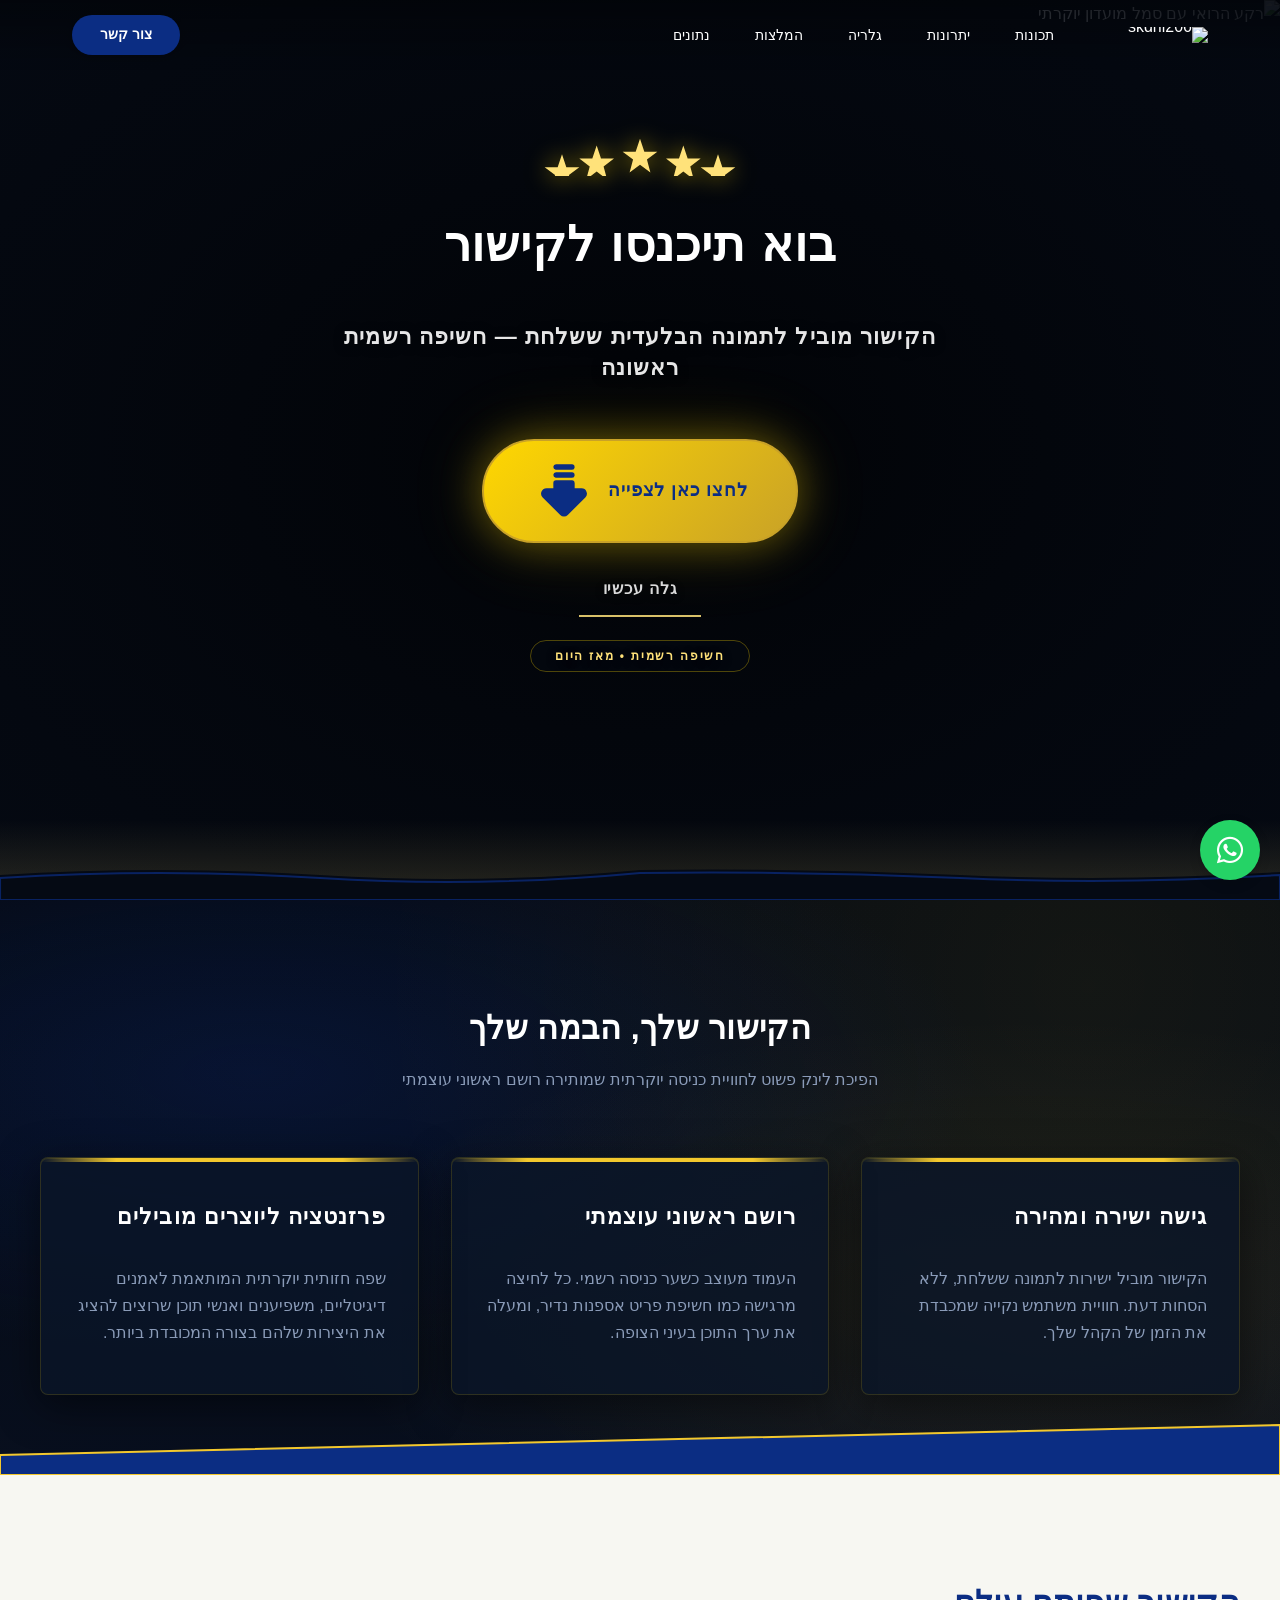
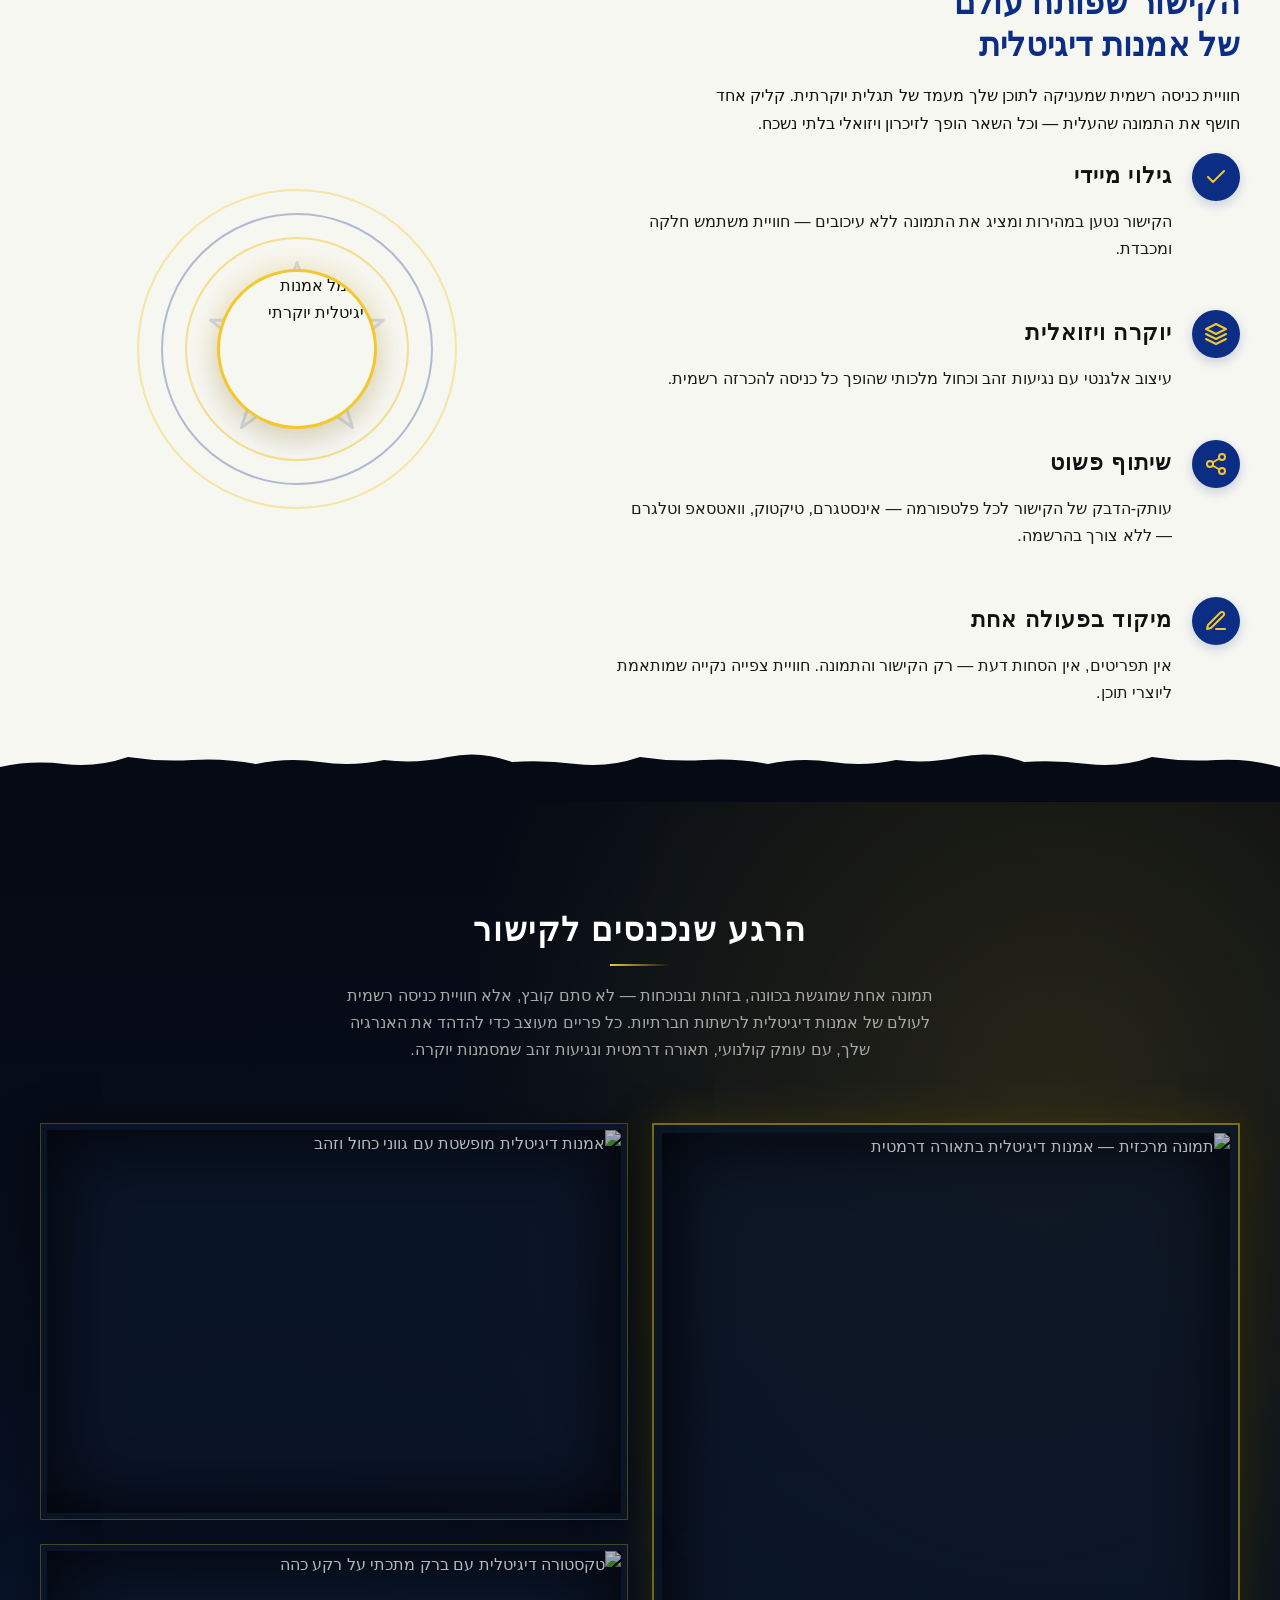
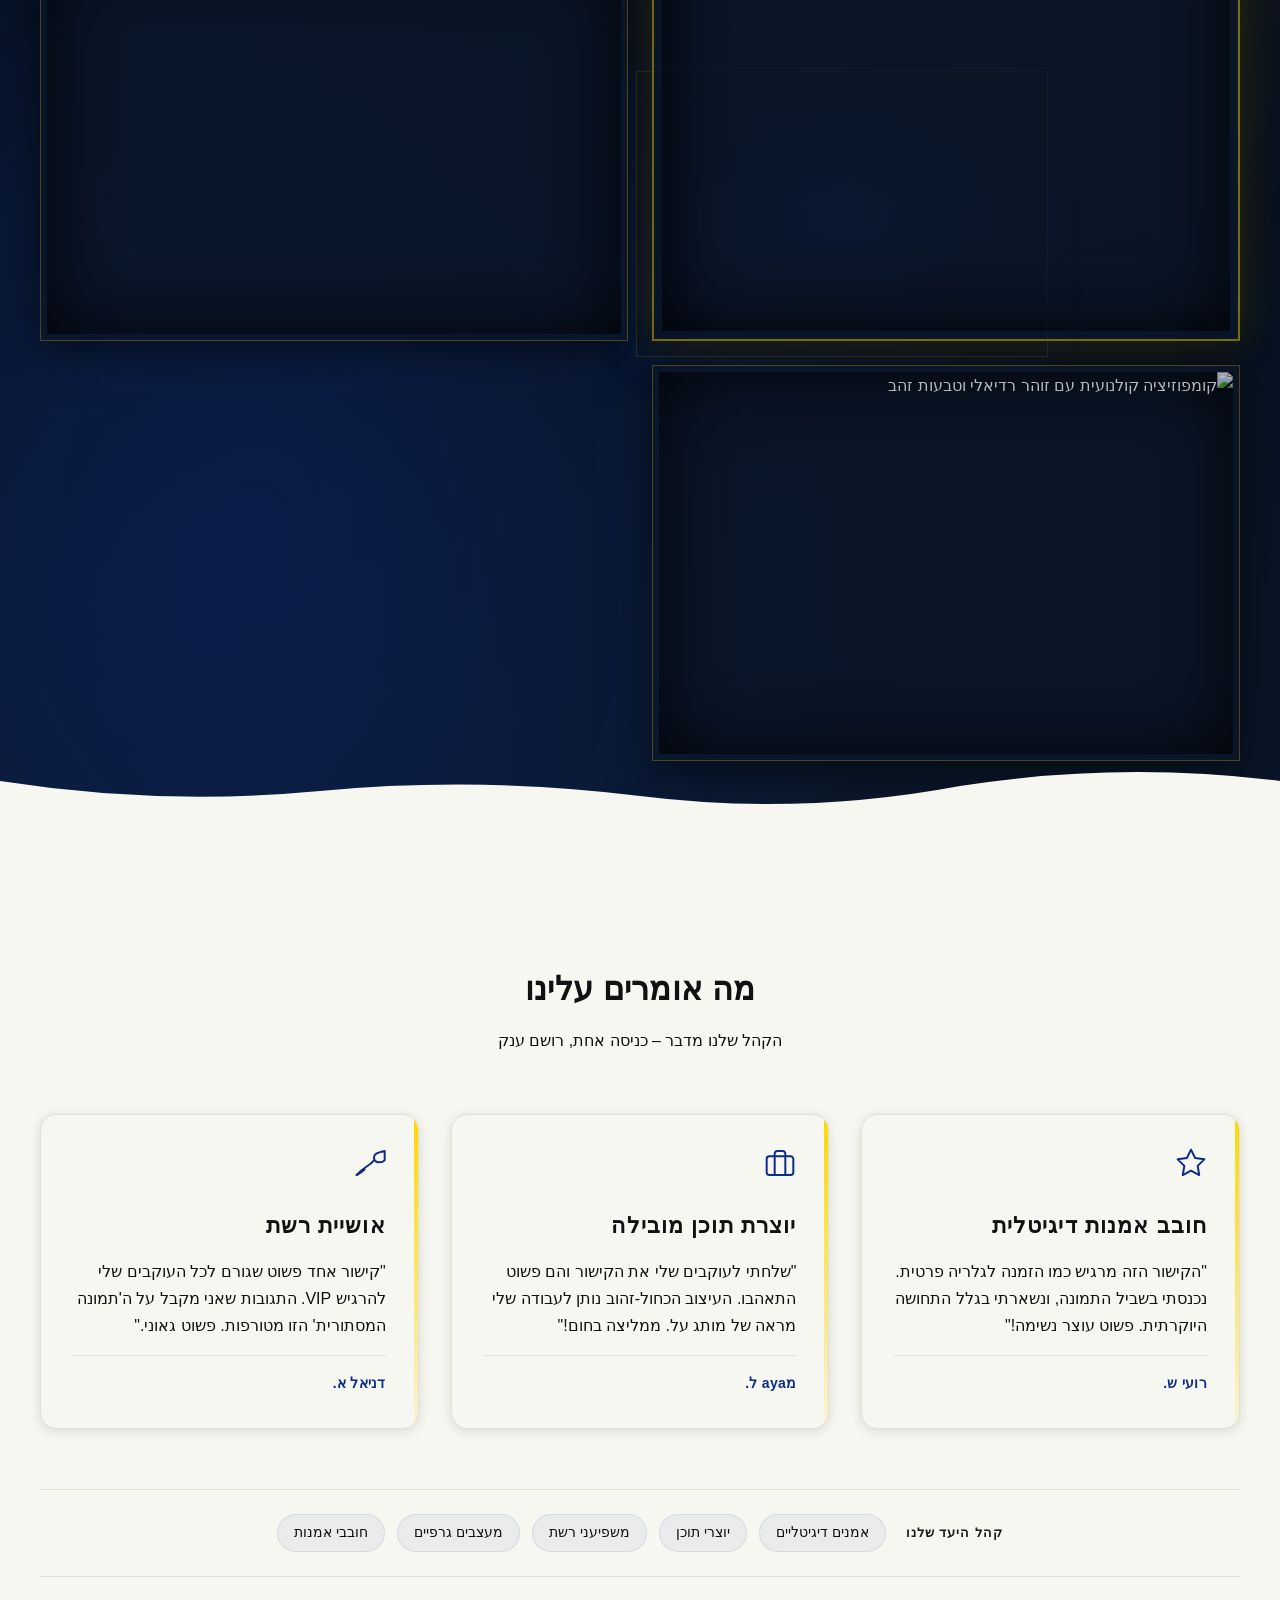
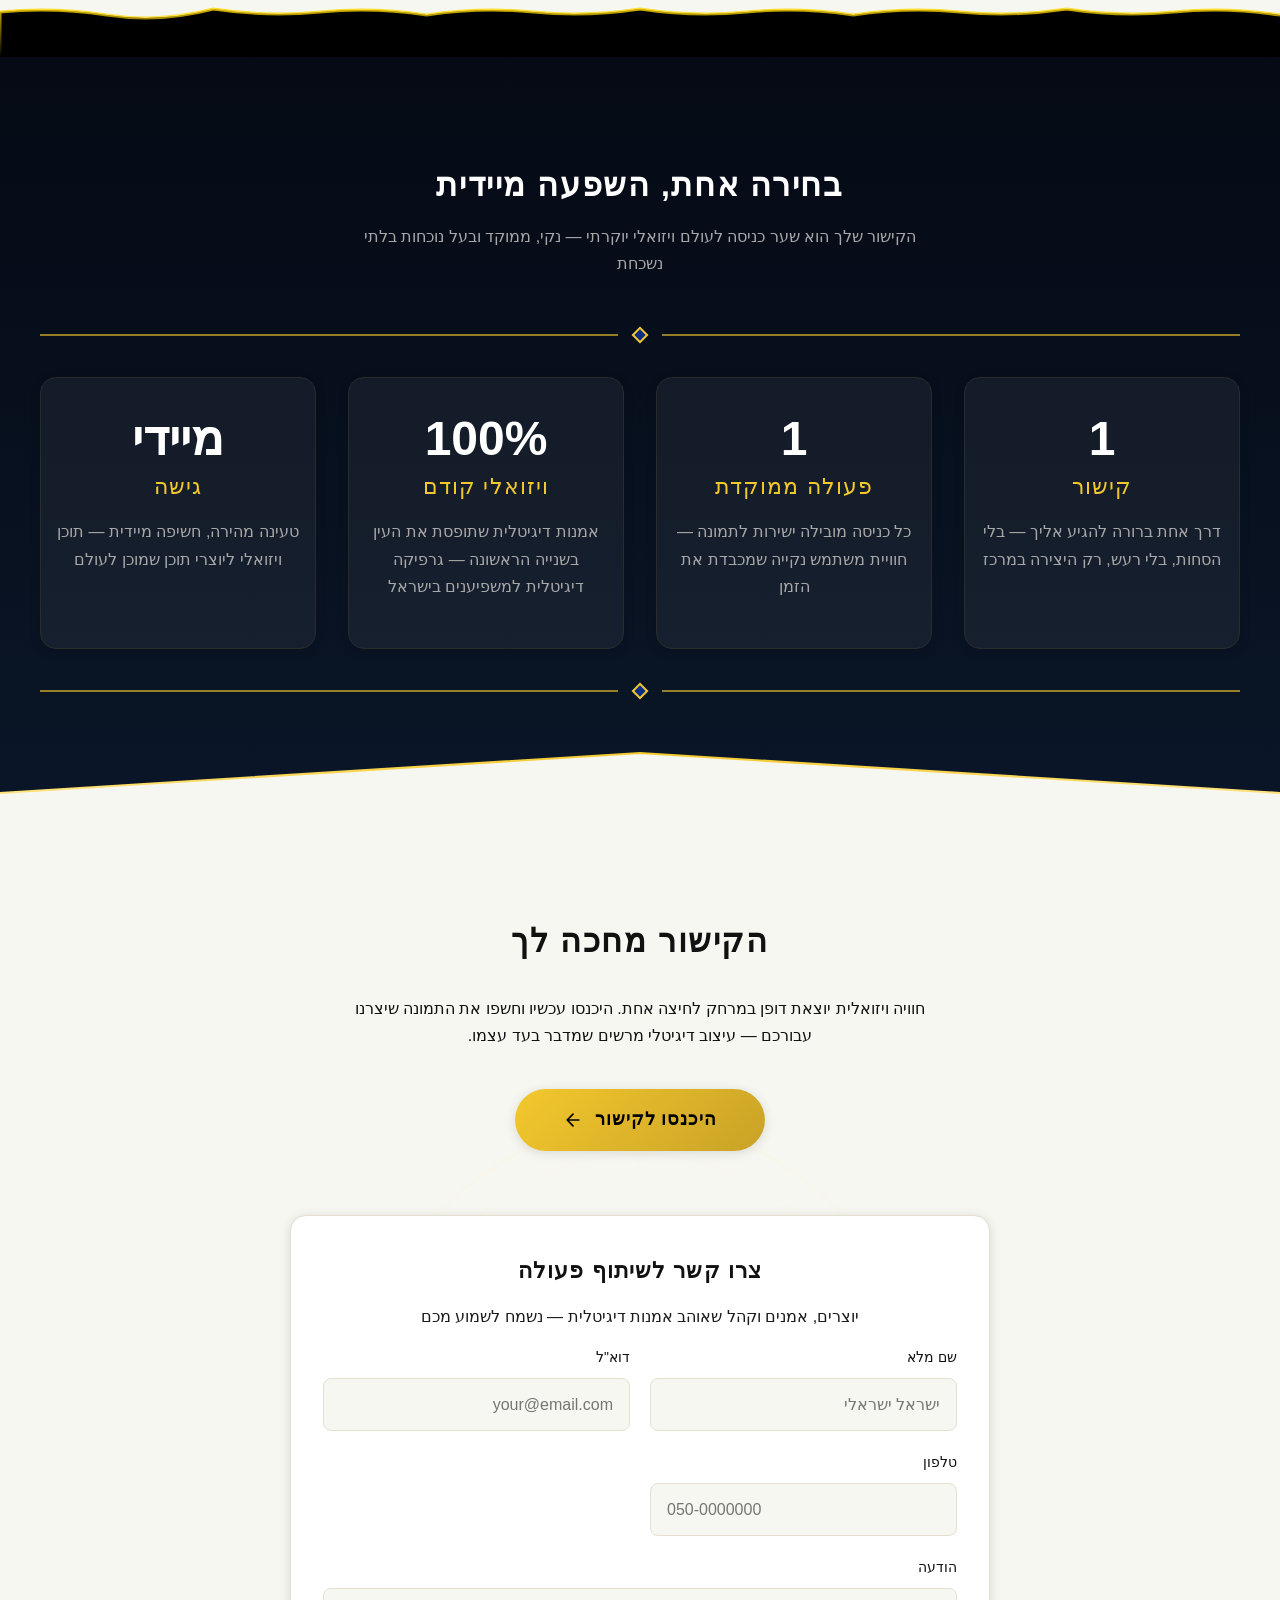
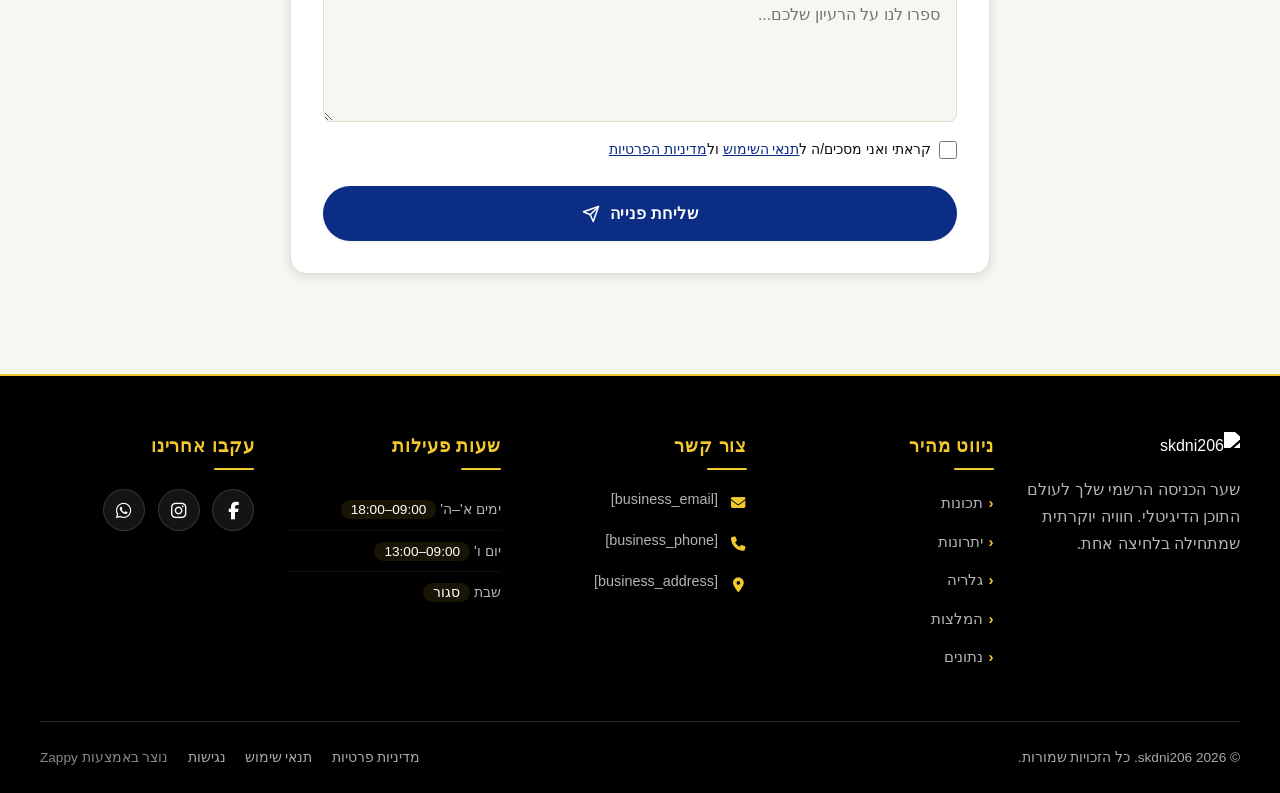
==== public/index.html @ 3bd35738 "Incremental sync: 1 page(s) — update_icon" ====
<!doctype html><html dir="rtl" lang="he"><head><meta charset="UTF-8"><meta content="width=device-width,initial-scale=1" name="viewport"><meta content="index, follow" name="robots"><title>גלו את הקסם – אמנות דיגיטלית לרשתות חברתיות — skdni206</title><meta content="רוצים להפוך כל קליק ליצירת מופת? אצלנו תקבלו אמנות דיגיטלית לרשתות חברתיות שעוצרת גלילה. היכנסו לקישור וחשפו תמונה ייחודית שתשדרג את התוכן הוויזואלי שלכם עוד היום!" name="description"><meta content="אמנות דיגיטלית לרשתות חברתיות, תוכן ויזואלי ליוצרי תוכן, אמנות דיגיטלית, גרפיקה דיגיטלית למשפיענים בישראל, תמונה בלעדית בקליק" name="keywords"><link href="/assets/favicon.ico" rel="icon" type="image/x-icon"><link href="/assets/favicon-16x16.png" rel="icon" type="image/png" sizes="16x16"><link href="/assets/favicon-32x32.png" rel="icon" type="image/png" sizes="32x32"><link href="/assets/favicon-48x48.png" rel="icon" type="image/png" sizes="48x48"><link href="/assets/favicon-192x192.png" rel="icon" type="image/png" sizes="192x192"><link href="/assets/favicon-512x512.png" rel="icon" type="image/png" sizes="512x512"><link href="/assets/apple-touch-icon.png" rel="apple-touch-icon"><script>!function(){"use strict";var t="8f5ad97a-0962-4080-a128-3c7220fa2e8c",e="https://api.zappy5.com/api/analytics/track",a=18e5,n=2592e6,o=!0,i=!0,r=!0;var s=function(){var e="zappy_visitor_"+t,a=null;try{if(a=localStorage.getItem(e)){var o=JSON.parse(a),i=Date.now();if(i-o.created<n)return o.lastSeen=i,localStorage.setItem(e,JSON.stringify(o)),o.id}}catch(t){console.warn("Zappy Analytics: LocalStorage not available")}var r="zv_"+Date.now()+"_"+Math.random().toString(36).substr(2,9);try{localStorage.setItem(e,JSON.stringify({id:r,created:Date.now(),lastSeen:Date.now()}))}catch(t){}return r}(),c=function(){var e="zappy_session_"+t,n=null;try{if(n=sessionStorage.getItem(e)){var o=JSON.parse(n),i=Date.now();if(i-o.timestamp<a)return o.timestamp=i,sessionStorage.setItem(e,JSON.stringify(o)),o.id}}catch(t){console.warn("Zappy Analytics: SessionStorage not available")}var r="zs_"+Date.now()+"_"+Math.random().toString(36).substr(2,9);try{sessionStorage.setItem(e,JSON.stringify({id:r,timestamp:Date.now()}))}catch(t){}return r}();function l(a,n){n=n||{};var o={website_id:t,event_type:a,page_path:window.location.pathname,referrer:document.referrer||"direct",visitor_id:s,session_id:c,metadata:n};if(navigator.sendBeacon){var i=new Blob([JSON.stringify(o)],{type:"application/json"});navigator.sendBeacon(e,i)}else fetch(e,{method:"POST",headers:{"Content-Type":"application/json"},body:JSON.stringify(o),keepalive:!0}).catch(function(t){console.warn("Zappy Analytics: Failed to track event",t)})}o&&l("pageview",{title:document.title,url:window.location.href}),i&&document.addEventListener("click",function(t){var e=t.target;if("BUTTON"===e.tagName||e.closest("button")){var a="BUTTON"===e.tagName?e:e.closest("button");l("click",{element:"button",text:a.textContent.trim().substring(0,100),id:a.id||null,class:a.className||null})}else if("A"===e.tagName||e.closest("a")){var n="A"===e.tagName?e:e.closest("a");l("navigation",{element:"link",text:n.textContent.trim().substring(0,100),href:n.href,external:n.hostname!==window.location.hostname})}},!0),r&&document.addEventListener("submit",function(t){var e=t.target;l("form_submit",{form_id:e.id||null,form_name:e.name||null,form_action:e.action||null,form_method:e.method||"GET"})},!0);var d=Date.now();window.addEventListener("beforeunload",function(){l("page_unload",{time_on_page:Math.floor((Date.now()-d)/1e3),page_path:window.location.pathname})}),window.zappyAnalytics={track:l,getVisitorId:function(){return s},getSessionId:function(){return c}}}()</script><meta content="גלו את הקסם – אמנות דיגיטלית לרשתות חברתיות — skdni206" property="og:title"><meta content="רוצים להפוך כל קליק ליצירת מופת? אצלנו תקבלו אמנות דיגיטלית לרשתות חברתיות שעוצרת גלילה. היכנסו לקישור וחשפו תמונה ייחודית שתשדרג את התוכן הוויזואלי שלכם עוד היום!" property="og:description"><meta content="summary_large_image" name="twitter:card"><meta content="גלו את הקסם – אמנות דיגיטלית לרשתות חברתיות — skdni206" name="twitter:title"><meta content="רוצים להפוך כל קליק ליצירת מופת? אצלנו תקבלו אמנות דיגיטלית לרשתות חברתיות שעוצרת גלילה. היכנסו לקישור וחשפו תמונה ייחודית שתשדרג את התוכן הוויזואלי שלכם עוד היום!" name="twitter:description"><meta content="website" property="og:type"><meta content="he_IL" property="og:locale"><link href="https://cdnjs.cloudflare.com/ajax/libs/font-awesome/6.4.0/css/all.min.css" rel="stylesheet"><style>.skip-link{position:absolute;top:0;left:0;transform:translateY(-200%);padding:12px 18px;background:var(--bg-dark,#1a1a1a);color:var(--text-light,#fff);font-weight:600;border-radius:0 0 8px 0;z-index:10000}.skip-link:focus{transform:none;outline:2px solid var(--ring,#fff);outline-offset:2px}:focus-visible{outline:2px solid var(--ring,currentColor);outline-offset:3px}</style><link href="/assets/favicon.ico" rel="icon" type="image/x-icon"><link href="/assets/favicon-16x16.png" rel="icon" type="image/png" sizes="16x16"><link href="/assets/favicon-32x32.png" rel="icon" type="image/png" sizes="32x32"><link href="/assets/favicon-48x48.png" rel="icon" type="image/png" sizes="48x48"><link href="/assets/favicon-192x192.png" rel="icon" type="image/png" sizes="192x192"><link href="/assets/favicon-512x512.png" rel="icon" type="image/png" sizes="512x512"><link href="/assets/apple-touch-icon.png" rel="apple-touch-icon"><link href="https://cdn.jsdelivr.net/npm/vanilla-cookieconsent@3/dist/cookieconsent.css" rel="stylesheet"><script src="https://cdn.jsdelivr.net/npm/vanilla-cookieconsent@3/dist/cookieconsent.umd.js"></script><script src="https://cdn.jsdelivr.net/gh/mickidum/acc_toolbar/acctoolbar/acctoolbar.min.js"></script><link href="/styles.css" rel="stylesheet"><script>window.ZAPPY_WEBSITE_ID="8f5ad97a-0962-4080-a128-3c7220fa2e8c",window.ZAPPY_API_BASE="https://api.zappy5.com"</script><style id="zappy-dropdown-submenu-styles">#navMenu li:has(.sub-menu),.nav-menu li:has(.sub-menu),.navbar li:has(.sub-menu),nav li:has(.sub-menu){position:relative}#navMenu .sub-menu,.nav-menu .sub-menu,.navbar .sub-menu,nav .sub-menu{display:block!important;position:absolute!important;top:100%;left:0;min-width:220px;background:#fff;border-radius:8px;box-shadow:0 8px 25px rgba(0,0,0,.15);padding:8px 0;opacity:0;visibility:hidden;transform:translateY(10px);transition:all .3s ease;z-index:1000;list-style:none;pointer-events:none}#navMenu li:hover>.sub-menu,.nav-menu li:hover>.sub-menu,.navbar li:hover>.sub-menu,nav li:hover>.sub-menu{opacity:1!important;visibility:visible!important;transform:translateY(0)!important;pointer-events:auto!important}.sub-menu li{list-style:none;margin:0;padding:0}.sub-menu a{display:block!important;padding:10px 16px!important;color:var(--text-dark,#333)!important;font-weight:500;text-decoration:none;white-space:nowrap;transition:background-color .2s}.sub-menu .zappy-nav-child>a{padding-left:28px!important;font-size:.9em!important;opacity:.85!important}[dir=rtl] .sub-menu .zappy-nav-child>a,html[lang=ar] .sub-menu .zappy-nav-child>a,html[lang=he] .sub-menu .zappy-nav-child>a{padding-left:10px!important;padding-right:28px!important}.sub-menu .zappy-nav-parent>a{font-weight:600!important}.sub-menu a:hover{background-color:#f5f5f5}[dir=rtl] .nav-menu .sub-menu,[dir=rtl] .navbar .sub-menu,[dir=rtl] nav .sub-menu,html[lang=ar] .nav-menu .sub-menu,html[lang=ar] .navbar .sub-menu,html[lang=ar] nav .sub-menu,html[lang=he] .nav-menu .sub-menu,html[lang=he] .navbar .sub-menu,html[lang=he] nav .sub-menu{left:auto!important;right:0!important}.sub-menu:empty,.sub-menu:not(:has(li)):not(:has(> a)),.sub-menu:not(:has(li:not(.zappy-hidden-menu-item))):not(:has(> a)){display:none!important;opacity:0!important;visibility:hidden!important;pointer-events:none!important}li:has(.menu-group-title):hover>.sub-menu{opacity:1!important;visibility:visible!important;transform:translateY(0)!important;pointer-events:auto!important}#navMenu>li>.menu-group-title,.nav-menu>li>.menu-group-title{display:inline-block;padding:.5rem 1rem;cursor:default;user-select:none}@media (max-width:768px){#navMenu .sub-menu,.nav-menu .sub-menu,.navbar .sub-menu,nav .sub-menu{position:static!important;transform:none!important;box-shadow:none!important;background:0 0!important;max-height:0;overflow:hidden;opacity:0;visibility:hidden;transition:max-height .3s ease,opacity .3s ease;padding:0!important;border-radius:0!important}#navMenu .sub-menu.mobile-expanded,.nav-menu .sub-menu.mobile-expanded,.navbar .sub-menu.mobile-expanded{max-height:none!important;overflow-y:visible!important;opacity:1!important;visibility:visible!important;padding:8px 0 8px 16px!important}[dir=rtl] .sub-menu.mobile-expanded,html[lang=he] .sub-menu.mobile-expanded{padding:8px 16px 8px 0!important}#navMenu li:hover>.sub-menu,.nav-menu li:hover>.sub-menu,.navbar li:hover>.sub-menu,nav li:hover>.sub-menu{opacity:0;visibility:hidden;pointer-events:none}#navMenu li>.sub-menu.mobile-expanded,.nav-menu li>.sub-menu.mobile-expanded,.navbar li>.sub-menu.mobile-expanded,nav li>.sub-menu.mobile-expanded{opacity:1!important;visibility:visible!important;pointer-events:auto!important}#navMenu li:has(.sub-menu),.nav-menu li:has(.sub-menu),.navbar li:has(.sub-menu),nav li:has(.sub-menu){display:flex!important;flex-wrap:wrap!important;align-items:center!important;position:relative!important;min-height:44px!important}#navMenu li:has(.sub-menu)>a,.nav-menu li:has(.sub-menu)>a,.navbar li:has(.sub-menu)>a,nav li:has(.sub-menu)>a{flex:1!important;min-width:0!important}#navMenu li:has(.sub-menu)>.menu-group-title,.nav-menu li:has(.sub-menu)>.menu-group-title,.navbar li:has(.sub-menu)>.menu-group-title,nav li:has(.sub-menu)>.menu-group-title{flex:1!important;min-width:0!important;padding:0!important;line-height:inherit!important}#navMenu li:has(.sub-menu)>.sub-menu,.nav-menu li:has(.sub-menu)>.sub-menu,.navbar li:has(.sub-menu)>.sub-menu,nav li:has(.sub-menu)>.sub-menu{flex-basis:100%!important;width:100%!important}#navMenu li:has(.sub-menu)>a [class*=arrow],#navMenu li:has(.sub-menu)>a [class*=chevron],.nav-menu li:has(.sub-menu)>a .fa-angle-down,.nav-menu li:has(.sub-menu)>a .fa-chevron-down,.nav-menu li:has(.sub-menu)>a [class*=arrow],.nav-menu li:has(.sub-menu)>a [class*=chevron],nav li:has(.sub-menu)>a [class*=arrow],nav li:has(.sub-menu)>a [class*=chevron]{display:none!important;visibility:hidden!important}.mobile-submenu-toggle{display:flex!important;align-items:center!important;justify-content:center!important;width:44px!important;height:auto!important;background:0 0!important;border:none!important;cursor:pointer!important;color:var(--text-light)!important;position:static!important;flex-shrink:0!important;align-self:stretch!important;z-index:2!important;padding:0!important;margin:0!important}.mobile-submenu-toggle::after{content:''!important;width:0!important;height:0!important;border-left:6px solid transparent!important;border-right:6px solid transparent!important;border-top:7px solid currentColor!important;transition:transform .3s ease!important}.mobile-submenu-toggle.expanded::after{transform:rotate(180deg)!important}.sub-menu a{padding:10px 0!important;display:block!important;color:var(--text-light)!important;white-space:normal!important}.sub-menu .zappy-nav-child>a{padding-left:28px!important;font-size:.9em!important;opacity:.85!important}[dir=rtl] .sub-menu .zappy-nav-child>a,html[lang=ar] .sub-menu .zappy-nav-child>a,html[lang=he] .sub-menu .zappy-nav-child>a{padding-left:0!important;padding-right:28px!important}.sub-menu .zappy-nav-parent>a{font-weight:600!important}#navMenu.active,.nav-menu.active{max-width:100vw!important;overflow-x:hidden!important;box-sizing:border-box!important}.navbar .sub-menu li a,.zappy-products-dropdown .sub-menu a,nav.navbar .sub-menu li a{color:var(--text-light)!important}}@media (min-width:769px){.mobile-submenu-toggle{display:none!important}}</style><style id="zappy-widget-visibility">html[dir=rtl] .whatsapp-float{right:20px!important;left:auto!important}html:not([dir]) .whatsapp-float,html[dir=ltr] .whatsapp-float{left:20px!important;right:auto!important}html[dir=rtl] #mic-access-tool-general-button,html[dir=rtl] #mic-init-access-tool #mic-access-tool-general-button,html[dir=rtl] #mic-init-access-tool .mic-access-tool-general-button,html[dir=rtl] ._access-icon,html[dir=rtl] .mic-access-tool-general-button{left:20px!important;right:auto!important}html:not([dir]) #mic-access-tool-general-button,html:not([dir]) #mic-init-access-tool #mic-access-tool-general-button,html:not([dir]) #mic-init-access-tool .mic-access-tool-general-button,html:not([dir]) ._access-icon,html:not([dir]) .mic-access-tool-general-button,html[dir=ltr] #mic-access-tool-general-button,html[dir=ltr] #mic-init-access-tool #mic-access-tool-general-button,html[dir=ltr] #mic-init-access-tool .mic-access-tool-general-button,html[dir=ltr] ._access-icon,html[dir=ltr] .mic-access-tool-general-button{right:20px!important;left:auto!important}@media (max-width:768px){.whatsapp-float{display:flex!important}}@media (min-width:769px){.whatsapp-float{display:flex!important}}@media (max-width:768px){#mic-access-tool-general-button,#mic-init-access-tool #mic-access-tool-general-button,#mic-init-access-tool .mic-access-tool-general-button,._access-icon,.mic-access-tool-general-button{display:flex!important;visibility:visible!important;opacity:1!important;pointer-events:auto!important}#mic-access-tool-box.opened-mic-access-tool,#mic-init-access-tool #mic-access-tool-box.opened-mic-access-tool,.mic-access-tool-box.opened-mic-access-tool{visibility:visible!important;opacity:1!important;pointer-events:auto!important}}@media (min-width:769px){#mic-access-tool-general-button,#mic-init-access-tool #mic-access-tool-general-button,#mic-init-access-tool .mic-access-tool-general-button,._access-icon,.mic-access-tool-general-button{display:flex!important;visibility:visible!important;opacity:1!important;pointer-events:auto!important}#mic-access-tool-box.opened-mic-access-tool,#mic-init-access-tool #mic-access-tool-box.opened-mic-access-tool,.mic-access-tool-box.opened-mic-access-tool{visibility:visible!important;opacity:1!important;pointer-events:auto!important}}</style></head><body><a href="#main" class="skip-link">דלג לתוכן הראשי</a><nav class="navbar" dir="rtl"><button class="mobile-toggle" aria-label="Menu" id="mobileToggle"><svg viewBox="0 0 24 24" fill="none" height="24" width="24" class="hamburger-icon"><path d="M3 12h18M3 6h18M3 18h18" stroke="currentColor" stroke-width="2" stroke-linecap="round"></path></svg> <svg viewBox="0 0 24 24" fill="none" height="24" width="24" class="close-icon" style="display:none"><path d="M18 6L6 18M6 6l12 12" stroke="currentColor" stroke-width="2" stroke-linecap="round"></path></svg></button> <button class="phone-header-btn" aria-label="Call" data-phone="[business_phone]"><svg viewBox="0 0 24 24" fill="currentColor" height="20" width="20"><path d="M22 16.92v3a2 2 0 0 1-2.18 2 19.79 19.79 0 0 1-8.63-3.07 19.5 19.5 0 0 1-6-6 19.79 19.79 0 0 1-3.07-8.67A2 2 0 0 1 4.11 2h3a2 2 0 0 1 2 1.72 12.84 12.84 0 0 0 .7 2.81 2 2 0 0 1-.45 2.11L8.09 9.91a16 16 0 0 0 6 6l1.27-1.27a2 2 0 0 1 2.11-.45 12.84 12.84 0 0 0 2.81.7A2 2 0 0 1 22 16.92z"></path></svg></button><div class="nav-container"><div class="nav-right-group"><div class="nav-brand"><a href="/" class="logo-link"><img alt="skdni206" src="/assets/site-----image-1.webp" class="logo"></a></div><ul class="nav-menu" id="navMenu"><li><a href="#features">תכונות</a></li><li><a href="#benefits">יתרונות</a></li><li><a href="#gallery">גלריה</a></li><li><a href="#testimonials">המלצות</a></li><li><a href="#stats">נתונים</a></li><li class="mobile-contact-link nav-cta-mobile-item"><a href="#cta" class="nav-cta-btn">צור קשר</a></li></ul></div><div class="nav-cta-container"><a href="#cta" class="nav-cta-btn">צור קשר</a></div></div></nav><script>window.addEventListener("load",function(){const e=document.querySelector(".navbar, nav, header");if(!e)return void console.log("[Navbar] Navbar element not found");let t=document.getElementById("mobileToggle")||document.querySelector(".mobile-toggle")||document.querySelector(".hamburger")||document.querySelector(".hamburger-menu")||document.querySelector(".menu-toggle")||document.querySelector(".burger-menu")||document.querySelector('[aria-label="Menu"]')||document.querySelector('[aria-label="תפריט"]');const o=document.querySelector(".phone-header-btn"),n=window.getComputedStyle(e);let r=n.backgroundColor;if(console.log("[Navbar] Initial navbar background:",r),"transparent"===r||"rgba(0, 0, 0, 0)"===r||r.startsWith("rgba")&&r.includes(", 0)")){const e=n.backgroundImage;if(e&&"none"!==e)console.log("[Navbar] Navbar has background image/gradient, using dark text"),r="rgb(240, 240, 240)";else{const e=window.getComputedStyle(document.body).backgroundColor;console.log("[Navbar] Navbar transparent, using body background:",e),r=e}}const a=r.match(/\d+/g);if(a&&a.length>=3){const e=(.299*parseInt(a[0])+.587*parseInt(a[1])+.114*parseInt(a[2]))/255;console.log("[Navbar] Mobile button colors preserved from Claude CSS (luminance:",e.toFixed(2)+")");const n=document.createElement("style");n.id="zappy-mobile-nav-fix";document.documentElement.lang;document.documentElement.dir,n.textContent='\n        /* Hide mobile buttons on desktop, show only on mobile */\n        @media (min-width: 769px) {\n          .mobile-toggle,\n          .phone-header-btn {\n            display: none !important;\n          }\n        }\n        \n        /* Show and position mobile buttons correctly on mobile */\n        @media (max-width: 768px) {\n          .navbar,\n          nav.navbar {\n            min-height: 70px !important;\n          }\n\n          .mobile-toggle,\n          .phone-header-btn {\n            position: absolute !important;\n            top: 0 !important;\n            bottom: 0 !important;\n            margin-top: auto !important;\n            margin-bottom: auto !important;\n            transform: none !important;\n            z-index: 1001 !important;\n            display: flex !important;\n            align-items: center !important;\n            justify-content: center !important;\n            width: 36px !important;\n            height: 36px !important;\n            border-radius: 50% !important;\n            border: none !important;\n            cursor: pointer !important;\n            padding: 6px !important;\n            background: none !important;\n            color: var(--nav-text, var(--text-light)) !important;\n            touch-action: manipulation !important;\n            -webkit-tap-highlight-color: transparent !important;\n          }\n\n          html[data-zappy-site-type="ecommerce"] .phone-header-btn,\n          body[data-zappy-site-type="ecommerce"] .phone-header-btn,\n          html[data-zappy-site-type="ecommerce"] header .phone-header-btn,\n          html[data-zappy-site-type="ecommerce"] nav .phone-header-btn {\n            display: none !important;\n            visibility: hidden !important;\n            width: 0 !important;\n            height: 0 !important;\n            min-width: 0 !important;\n            overflow: hidden !important;\n          }\n          \n          /* LTR positioning (default): hamburger LEFT, phone RIGHT */\n          html:not([dir="rtl"]):not([lang="he"]):not([lang="ar"]) .mobile-toggle,\n          html[dir="ltr"] .mobile-toggle {\n            left: 12px !important;\n            right: auto !important;\n          }\n          html:not([dir="rtl"]):not([lang="he"]):not([lang="ar"]) .phone-header-btn,\n          html[dir="ltr"] .phone-header-btn {\n            right: 12px !important;\n            left: auto !important;\n          }\n          \n          /* RTL positioning: hamburger RIGHT, phone LEFT */\n          html[dir="rtl"] .mobile-toggle,\n          html[lang="he"] .mobile-toggle,\n          html[lang="ar"] .mobile-toggle {\n            right: 12px !important;\n            left: auto !important;\n          }\n          html[dir="rtl"] .phone-header-btn,\n          html[lang="he"] .phone-header-btn,\n          html[lang="ar"] .phone-header-btn {\n            left: 12px !important;\n            right: auto !important;\n          }\n          \n          /* CRITICAL: Ensure nav-container has min-height on mobile */\n          /* All children are positioned absolutely/fixed on mobile, so height:auto collapses to 0 */\n          .nav-container {\n            min-height: 70px !important;\n            position: relative !important;\n          }\n          \n          /* Ensure SVG icons are properly sized and inherit color */\n          .mobile-toggle svg,\n          .phone-header-btn svg {\n            width: 24px !important;\n            height: 24px !important;\n            /* Don\'t force display - let JavaScript control hamburger/close toggle */\n          }\n          \n          /* Reset nav-cta-container on mobile - remove desktop box-shadow/padding */\n          /* that creates a visible ghost box when CTA button is hidden */\n          .nav-cta-container {\n            box-shadow: none !important;\n            padding: 0 !important;\n          }\n          \n          /* Hide nav-cta-container entirely on mobile when there\'s no lang-switcher */\n          /* (only the CTA button is inside, and it\'s hidden on mobile) */\n          .nav-cta-container:not(:has(.lang-switcher)) {\n            display: none !important;\n          }\n          \n          /* CRITICAL: Prevent hero image fade gradient from bleeding over headline text */\n          /* The .image-fade-gradient has bottom: -30px (extends below parent) */\n          /* On mobile stacked layout, this overlaps the h1 text below the image */\n          .hero-image-column {\n            overflow: hidden !important;\n          }\n          .image-fade-gradient {\n            bottom: 0 !important;\n          }\n          \n          /* Hide desktop language switcher on mobile - hamburger menu handles it */\n          /* High specificity to override stored CSS */\n          .lang-switcher,\n          .nav-cta-container .lang-switcher,\n          .nav-container .lang-switcher,\n          .navbar .lang-switcher,\n          .navbar .nav-cta-container .lang-switcher {\n            display: none !important;\n          }\n        }\n      ';const r=document.getElementById("zappy-mobile-nav-fix");r&&r.remove(),document.head.appendChild(n),console.log("[Navbar] Critical CSS injected for mobile nav positioning");const i=window.innerWidth<=768;if(t){const e=t.querySelector(".hamburger-icon"),o=t.querySelector(".close-icon");e&&(e.style.setProperty("width","24px","important"),e.style.setProperty("height","24px","important"),e.style.setProperty("display","block","important")),o&&(o.style.setProperty("width","24px","important"),o.style.setProperty("height","24px","important"),o.style.setProperty("display","none","important")),i?(t.style.setProperty("position","absolute","important"),t.style.setProperty("top","0","important"),t.style.setProperty("bottom","0","important"),t.style.setProperty("margin-top","auto","important"),t.style.setProperty("margin-bottom","auto","important"),t.style.setProperty("transform","none","important"),t.style.setProperty("z-index","1001","important"),t.style.removeProperty("left"),t.style.removeProperty("right"),console.log("[Navbar] Mobile toggle positioning applied (mobile viewport)")):(t.style.removeProperty("position"),t.style.removeProperty("top"),t.style.removeProperty("transform"),t.style.removeProperty("z-index"),t.style.removeProperty("left"),t.style.removeProperty("right"),console.log("[Navbar] Desktop viewport - cleared mobile toggle inline positioning"))}if(o){const e=o.querySelector("svg");e&&(e.style.width="24px",e.style.height="24px",e.setAttribute("width","24"),e.setAttribute("height","24")),i?(o.style.setProperty("position","absolute","important"),o.style.setProperty("top","0","important"),o.style.setProperty("bottom","0","important"),o.style.setProperty("margin-top","auto","important"),o.style.setProperty("margin-bottom","auto","important"),o.style.setProperty("transform","none","important"),o.style.setProperty("z-index","1001","important"),o.style.removeProperty("left"),o.style.removeProperty("right"),console.log("[Navbar] Phone button positioning applied (mobile viewport)")):(o.style.removeProperty("position"),o.style.removeProperty("top"),o.style.removeProperty("transform"),o.style.removeProperty("z-index"),o.style.removeProperty("left"),o.style.removeProperty("right"),console.log("[Navbar] Desktop viewport - cleared phone button inline positioning"))}}else console.log("[Navbar] Could not parse background color:",r);t=document.getElementById("mobileToggle")||document.querySelector(".mobile-toggle")||document.querySelector(".hamburger")||document.querySelector(".hamburger-menu")||document.querySelector(".menu-toggle")||document.querySelector(".burger-menu")||document.querySelector('[aria-label="Menu"]')||document.querySelector('[aria-label="תפריט"]');const i=document.getElementById("navMenu")||document.querySelector(".nav-menu")||document.querySelector(".nav-links")||document.querySelector("nav ul:not(.submenu)");if(!t||!i)return void console.log("[Navbar] Mobile toggle or menu not found:",{toggle:!!t,menu:!!i});i.id||(i.id="navMenu"),console.log("[Navbar] Initializing mobile menu...");const l=t.cloneNode(!0);t.parentNode.replaceChild(l,t);var s=0;function p(e){var t=Date.now();t-s<300||(s=t,function(e){e.preventDefault(),e.stopPropagation();const t=l.querySelector(".hamburger-icon"),o=l.querySelector(".close-icon");i.classList.contains("active")?(i.classList.remove("active"),t&&t.style.setProperty("display","block","important"),o&&o.style.setProperty("display","none","important"),document.body.style.overflow="",document.body.classList.remove("menu-open"),console.log("[Navbar] Menu closed")):(i.classList.add("active"),t&&t.style.setProperty("display","none","important"),o&&o.style.setProperty("display","block","important"),document.body.style.overflow="hidden",document.body.classList.add("menu-open"),console.log("[Navbar] Menu opened"))}(e))}l.addEventListener("click",p),l.addEventListener("touchend",p),document.addEventListener("keydown",function(e){if(("Escape"===e.key||"Esc"===e.key)&&i.classList.contains("active")){const e=l.querySelector(".hamburger-icon"),t=l.querySelector(".close-icon");i.classList.remove("active"),e&&e.style.setProperty("display","block","important"),t&&t.style.setProperty("display","none","important"),document.body.style.overflow="",document.body.classList.remove("menu-open"),console.log("[Navbar] Menu closed (Escape)")}}),i.querySelectorAll("a").forEach(function(e){e.addEventListener("click",function(){if("#"===this.getAttribute("href"))return;const e=l.querySelector(".hamburger-icon"),t=l.querySelector(".close-icon");i.classList.remove("active"),e&&e.style.setProperty("display","block","important"),t&&t.style.setProperty("display","none","important"),document.body.style.overflow="",document.body.classList.remove("menu-open"),console.log("[Navbar] Menu closed (link clicked)")})});var m=i.querySelectorAll(".dropdown-toggle");m.forEach(function(e){e.addEventListener("click",function(e){e.preventDefault(),e.stopPropagation();var t=this.closest(".nav-dropdown");t&&(t.parentNode.querySelectorAll(".nav-dropdown.open").forEach(function(e){e!==t&&e.classList.remove("open")}),t.classList.toggle("open"),console.log("[Navbar] Dropdown toggled:",t.classList.contains("open")?"open":"closed"))})}),document.addEventListener("click",function(e){e.target.closest(".nav-dropdown")||document.querySelectorAll(".nav-dropdown.open").forEach(function(e){e.classList.remove("open")})}),console.log("[Navbar] Dropdown handlers initialized for "+m.length+" dropdowns"),o&&o.addEventListener("click",function(){const e=document.querySelectorAll('a[href^="tel:"]'),t=e.length>0?e[0].getAttribute("href").replace("tel:",""):"[business_phone]";window.location.href="tel:"+t,console.log("[Navbar] Phone button clicked")}),console.log("[Navbar] Mobile menu initialized successfully")})</script><main id="main"><section class="index-hero-section" data-band-index="0" data-layout-spec="בית-hero" id="hero" data-hero-type="fullscreen-scrim"><div class="hero-bg-wrapper"><div data-element-id="img-1782492637108-32hinlxcz" data-element-type="image" data-zappy-wrapper-margins-applied="true" data-zappy-zoom-clip="true" data-zappy-zoom-wrapper="true" data-zappy-zoom-wrapper-align="center" data-zappy-zoom-wrapper-width-mode="full" style="position:absolute !important;top:0px !important;left:0px !important;width:100% !important;height:100% !important;max-width:none !important;margin-left:0px !important;margin-right:0px !important;z-index:1 !important;overflow:hidden !important"><img alt="רקע הרואי עם סמל מועדון יוקרתי" src="/assets/site-index-hero-image-1.webp" data-context="A dramatic championship-style crest composition centered on screen, surrounded by deep black space and blue-gold glow. The crest features royal blue and metallic gold geometric rings with a central image placeholder area, luminous gold stars above, and a polished sports-club aesthetic with stadium-scale feel." data-placeholder="index-hero-image-1" height="600" loading="eager" width="1200" class="hero-bg-image" data-element-id="img-1782492637108-32hinlxcz" data-element-type="image" data-hero-background="true" data-hero-bg="true" data-zappy-zoom="1" fetchpriority="high" style="object-position:12% 52%;position:absolute !important;margin:0px !important;left:0% !important;top:0% !important;width:100% !important;height:100% !important;max-width:none !important;max-height:none !important;display:block !important;object-fit:cover !important"></div></div><div class="hero-overlay" aria-hidden="true"></div><div class="hero-content"><div class="stars-arc" aria-hidden="true"><svg viewBox="0 0 300 40" xmlns="http://www.w3.org/2000/svg" data-no-icon-edit="true"><polygon points="150,0 155,15 170,15 158,24 162,39 150,30 138,39 142,24 130,15 145,15" fill="var(--accent)"></polygon><polygon points="100,8 105,23 120,23 108,32 112,47 100,38 88,47 92,32 80,23 95,23" fill="var(--accent)"></polygon><polygon points="200,8 205,23 220,23 208,32 212,47 200,38 188,47 192,32 180,23 195,23" fill="var(--accent)"></polygon><polygon points="60,18 65,33 80,33 68,42 72,57 60,48 48,57 52,42 40,33 55,33" fill="var(--accent)"></polygon><polygon points="240,18 245,33 260,33 248,42 252,57 240,48 228,57 232,42 220,33 235,33" fill="var(--accent)"></polygon></svg></div><h1>בוא תיכנסו לקישור</h1><h3>הקישור מוביל לתמונה הבלעדית ששלחת — חשיפה רשמית ראשונה</h3><div class="hero-ctas"><a href="#" class="btn-primary-hero" data-element-id="btn-1782492637100-trkbc4h15" data-element-type="button" data-native-element="true" style="outline:none;color:rgb(11, 45, 131);width:100% !important;text-align:center;display:flex !important;justify-content:center !important;margin-left:auto;margin-right:auto"><span>לחצו כאן לצפייה</span> <svg viewBox="0 0 24 24" xmlns="http://www.w3.org/2000/svg" aria-hidden="true" class="iconify iconify--tabler" data-element-type="icon" data-icon="tabler:arrow-big-down-lines-filled" data-icon-type="iconify" data-iconify="tabler:arrow-big-down-lines-filled" data-size-adjusted="true" height="64" role="img" style="width:64px !important;height:64px !important;display:inline-block;vertical-align:-0.125em;color:rgb(11, 45, 131)" width="64"><path d="m9 8l-.117.007A1 1 0 0 0 8 9v1.999L5.414 11A2 2 0 0 0 4 14.414L10.586 21a2 2 0 0 0 2.828 0L20 14.414a2 2 0 0 0 .434-2.18l-.068-.145A2 2 0 0 0 18.586 11L16 10.999V9a1 1 0 0 0-1-1zm6-6a1 1 0 0 1 .117 1.993L15 4H9a1 1 0 0 1-.117-1.993L9 2zm0 3a1 1 0 0 1 .117 1.993L15 7H9a1 1 0 0 1-.117-1.993L9 5z" fill="currentColor"></path></svg> </a><a href="#" class="btn-secondary-hero" data-element-id="btn-1782492637100-zz2dmtcxq" data-element-type="button" data-native-element="true" style="outline:none">גלה עכשיו</a></div><p><span class="heritage-marker">חשיפה רשמית • מאז היום</span></p></div><div class="hero-divider-wrapper" aria-hidden="true"><svg viewBox="0 0 1200 80" xmlns="http://www.w3.org/2000/svg" data-no-icon-edit="true" preserveAspectRatio="none"><defs><linearGradient id="hazeGrad" x1="0%" x2="0%" y1="0%" y2="100%"><stop offset="0%" stop-color="var(--accent)" stop-opacity="0"></stop><stop offset="100%" stop-color="var(--accent)" stop-opacity="0.15"></stop></linearGradient></defs><rect fill="url(#hazeGrad)" height="80" width="1200" x="0" y="0"></rect><path d="M0,80 L0,55 Q150,45 300,55 T600,50 Q750,48 900,55 T1200,52 L1200,80 Z" fill="#050A14"></path><path d="M0,80 L0,58 Q150,48 300,58 T600,53 Q750,51 900,58 T1200,55 L1200,80 Z" stroke="var(--primary)" stroke-width="2" fill="#050A14" opacity="0.7"></path></svg></div></section><section class="index-features-section" data-band-index="1" data-layout-spec="בית-features" id="features"><div class="index-features-section__bg-motif" aria-hidden="true"></div><div class="index-features-section__container"><div class="index-features-section__intro"><h2 class="index-features-section__title">הקישור שלך, הבמה שלך</h2><p class="index-features-section__subtitle">הפיכת לינק פשוט לחוויית כניסה יוקרתית שמותירה רושם ראשוני עוצמתי</p></div><div class="index-features-section__grid"><article class="index-features-section__card"><div class="index-features-section__card-top-accent"></div><div class="index-features-section__card-content"><h3 class="index-features-section__card-title">גישה ישירה ומהירה</h3><p class="index-features-section__card-text">הקישור מוביל ישירות לתמונה ששלחת, ללא הסחות דעת. חוויית משתמש נקייה שמכבדת את הזמן של הקהל שלך.</p></div></article><article class="index-features-section__card"><div class="index-features-section__card-top-accent"></div><div class="index-features-section__card-content"><h3 class="index-features-section__card-title">רושם ראשוני עוצמתי</h3><p class="index-features-section__card-text">העמוד מעוצב כשער כניסה רשמי. כל לחיצה מרגישה כמו חשיפת פריט אספנות נדיר, ומעלה את ערך התוכן בעיני הצופה.</p></div></article><article class="index-features-section__card"><div class="index-features-section__card-top-accent"></div><div class="index-features-section__card-content"><h3 class="index-features-section__card-title">פרזנטציה ליוצרים מובילים</h3><p class="index-features-section__card-text">שפה חזותית יוקרתית המותאמת לאמנים דיגיטליים, משפיענים ואנשי תוכן שרוצים להציג את היצירות שלהם בצורה המכובדת ביותר.</p></div></article></div></div><div class="index-features-section__divider-wrapper"><svg viewBox="0 0 1200 80" xmlns="http://www.w3.org/2000/svg" data-no-icon-edit="true" preserveAspectRatio="none" aria-hidden="true"><polygon points="0,80 1200,80 1200,30 0,60" fill="#0B2D83"></polygon><polygon points="0,80 1200,80 1200,30 0,60" fill="none" stroke="#F3C82D" stroke-width="2" vector-effect="non-scaling-stroke"></polygon></svg></div></section><section class="index-benefits-section" data-band-index="2" data-layout-spec="בית-benefits" id="benefits"><div class="index-benefits-section__container"><div class="index-benefits-section__content"><h2 class="index-benefits-section__heading">הקישור שפותח עולם<br>של אמנות דיגיטלית</h2><p class="index-benefits-section__intro">חוויית כניסה רשמית שמעניקה לתוכן שלך מעמד של תגלית יוקרתית. קליק אחד חושף את התמונה שהעלית — וכל השאר הופך לזיכרון ויזואלי בלתי נשכח.</p><ul class="index-benefits-section__list"><li class="index-benefits-section__list-item"><div class="index-benefits-section__icon-box"><svg viewBox="0 0 24 24" fill="none" data-element-type="icon" data-icon-type="svg" height="24" stroke="currentColor" stroke-linecap="round" stroke-linejoin="round" stroke-width="2" width="24"><polyline points="20 6 9 17 4 12"></polyline></svg></div><div class="index-benefits-section__item-content"><h3 class="index-benefits-section__item-title">גילוי מיידי</h3><p class="index-benefits-section__item-text" style="color:#1A1A1A !important">הקישור נטען במהירות ומציג את התמונה ללא עיכובים — חוויית משתמש חלקה ומכבדת.</p></div></li><li class="index-benefits-section__list-item"><div class="index-benefits-section__icon-box"><svg viewBox="0 0 24 24" fill="none" data-element-type="icon" data-icon-type="svg" height="24" stroke="currentColor" stroke-linecap="round" stroke-linejoin="round" stroke-width="2" width="24"><path d="M12 2L2 7l10 5 10-5-10-5z"></path><path d="M2 17l10 5 10-5"></path><path d="M2 12l10 5 10-5"></path></svg></div><div class="index-benefits-section__item-content"><h3 class="index-benefits-section__item-title">יוקרה ויזואלית</h3><p class="index-benefits-section__item-text" style="color:#1A1A1A !important">עיצוב אלגנטי עם נגיעות זהב וכחול מלכותי שהופך כל כניסה להכרזה רשמית.</p></div></li><li class="index-benefits-section__list-item"><div class="index-benefits-section__icon-box"><svg viewBox="0 0 24 24" fill="none" data-element-type="icon" data-icon-type="svg" height="24" stroke="currentColor" stroke-linecap="round" stroke-linejoin="round" stroke-width="2" width="24"><circle cx="18" cy="5" r="3"></circle><circle cx="6" cy="12" r="3"></circle><circle cx="18" cy="19" r="3"></circle><line x1="8.59" x2="15.42" y1="13.51" y2="17.49"></line><line x1="15.41" x2="8.59" y1="6.51" y2="10.49"></line></svg></div><div class="index-benefits-section__item-content"><h3 class="index-benefits-section__item-title">שיתוף פשוט</h3><p class="index-benefits-section__item-text" style="color:#1A1A1A !important">עותק-הדבק של הקישור לכל פלטפורמה — אינסטגרם, טיקטוק, וואטסאפ וטלגרם — ללא צורך בהרשמה.</p></div></li><li class="index-benefits-section__list-item"><div class="index-benefits-section__icon-box"><svg viewBox="0 0 24 24" fill="none" data-element-type="icon" data-icon-type="svg" height="24" stroke="currentColor" stroke-linecap="round" stroke-linejoin="round" stroke-width="2" width="24"><path d="M12 20h9"></path><path d="M16.5 3.5a2.121 2.121 0 0 1 3 3L7 19l-4 1 1-4L16.5 3.5z"></path></svg></div><div class="index-benefits-section__item-content"><h3 class="index-benefits-section__item-title">מיקוד בפעולה אחת</h3><p class="index-benefits-section__item-text" style="color:#1A1A1A !important">אין תפריטים, אין הסחות דעת — רק הקישור והתמונה. חוויית צפייה נקייה שמותאמת ליוצרי תוכן.</p></div></li></ul></div><div class="index-benefits-section__emblem" aria-hidden="true"><div class="index-benefits-section__emblem-frame"><div class="index-benefits-section__ring index-benefits-section__ring--outer"></div><div class="index-benefits-section__ring index-benefits-section__ring--mid"></div><div class="index-benefits-section__ring index-benefits-section__ring--inner"></div><svg viewBox="0 0 100 100" xmlns="http://www.w3.org/2000/svg" class="index-benefits-section__star"><polygon points="50,5 61,35 95,35 68,57 79,91 50,70 21,91 32,57 5,35 39,35" fill="none" stroke="currentColor" stroke-width="1.5" stroke-linejoin="round"></polygon></svg><div class="index-benefits-section__badge"><img alt="סמל אמנות דיגיטלית יוקרתי" src="/assets/site-index-benefits-image-1.webp" data-context="A ceremonial digital art badge or crest emblem in royal blue and metallic gold, featuring concentric rings and subtle Star of David geometry, placed on a warm off-white background with subtle gold grain texture." data-placeholder="index-benefits-image-1" height="200" loading="lazy" width="200" decoding="async"></div></div></div></div><div class="index-benefits-section__divider-wrapper"><svg viewBox="0 0 1200 80" xmlns="http://www.w3.org/2000/svg" data-no-icon-edit="true" preserveAspectRatio="none" aria-hidden="true"><path d="M0,80 L0,45 Q30,38 60,42 T120,35 Q150,40 180,38 T240,42 Q270,35 300,40 T360,38 Q390,42 420,35 T480,40 Q510,38 540,42 T600,35 Q630,40 660,38 T720,42 Q750,35 780,40 T840,38 Q870,42 900,35 T960,40 Q990,38 1020,42 T1080,35 Q1110,40 1140,38 T1200,45 L1200,80 Z" fill="#050A14"></path></svg></div></section><section class="index-gallery-section" data-band-index="3" data-layout-spec="בית-gallery" id="gallery"><div class="gallery-bg-decor" aria-hidden="true"></div><div class="gallery-container"><div class="gallery-header"><h2 class="gallery-title">הרגע שנכנסים לקישור</h2><p class="gallery-description">תמונה אחת שמוגשת בכוונה, בזהות ובנוכחות — לא סתם קובץ, אלא חוויית כניסה רשמית לעולם של אמנות דיגיטלית לרשתות חברתיות. כל פריים מעוצב כדי להדהד את האנרגיה שלך, עם עומק קולנועי, תאורה דרמטית ונגיעות זהב שמסמנות יוקרה.</p></div><div class="gallery-grid"><div class="gallery-item gallery-item--large"><div class="gallery-frame gallery-frame--emblem"><img alt="תמונה מרכזית — אמנות דיגיטלית בתאורה דרמטית" src="/assets/site-index-gallery-image-1.webp" data-context="A dramatic digital art piece with royal blue and metallic gold lighting, cinematic depth, glossy surfaces, polished texture, representing the main reveal image for a prestigious digital art showcase" data-placeholder="index-gallery-image-1" height="800" loading="lazy" width="600" decoding="async"></div><div class="gallery-backplate" aria-hidden="true"></div></div><div class="gallery-item"><div class="gallery-frame"><img alt="אמנות דיגיטלית מופשטת עם גווני כחול וזהב" src="/assets/site-index-gallery-image-2.webp" data-context="Abstract digital art with flowing blue gradients and subtle gold particles, atmospheric and moody, premium aesthetic for social media creators" data-placeholder="index-gallery-image-2" height="400" loading="lazy" width="600" decoding="async"></div></div><div class="gallery-item"><div class="gallery-frame"><img alt="טקסטורה דיגיטלית עם ברק מתכתי על רקע כהה" src="/assets/site-index-gallery-image-3.webp" data-context="Close-up digital texture with metallic highlights, dark background, polished glossy finish, representing high-end visual content for influencers" data-placeholder="index-gallery-image-3" height="400" loading="lazy" width="600" decoding="async"></div></div><div class="gallery-item"><div class="gallery-frame"><img alt="קומפוזיציה קולנועית עם זוהר רדיאלי וטבעות זהב" src="/assets/site-index-gallery-image-4.webp" data-context="Cinematic digital composition with radial glow, deep blue to black fade, elegant gold ring accents, atmospheric haze, share-worthy presentation energy" data-placeholder="index-gallery-image-4" height="400" loading="lazy" width="600" decoding="async"></div></div></div></div><div class="index-gallery-divider-wrapper" aria-hidden="true" data-no-icon-edit="true"><svg viewBox="0 0 1200 100" xmlns="http://www.w3.org/2000/svg" data-no-icon-edit="true" preserveAspectRatio="none" aria-hidden="true"><defs><radialGradient cx="50%" cy="100%" id="galleryGlowFade" r="60%"><stop offset="0%" stop-color="#0B2D83" stop-opacity="0.6"></stop><stop offset="50%" stop-color="#050A14" stop-opacity="0.9"></stop><stop offset="100%" stop-color="#000000" stop-opacity="1"></stop></radialGradient></defs><path d="M0,100 L0,20 Q150,45 300,30 Q450,15 600,35 Q750,55 900,25 Q1050,0 1200,20 L1200,100 Z" fill="var(--bg-light)"></path></svg></div></section><section class="index-testimonials-section" data-band-index="4" data-layout-spec="בית-testimonials" id="testimonials"><div class="index-testimonials-section__container"><div class="index-testimonials-section__header"><h2>מה אומרים עלינו</h2><p>הקהל שלנו מדבר – כניסה אחת, רושם ענק</p></div><div class="index-testimonials-section__grid"><article class="index-testimonials-section__card"><div class="index-testimonials-section__card-icon"><svg viewBox="0 0 24 24" xmlns="http://www.w3.org/2000/svg" data-element-type="icon" data-icon-type="svg" fill="none"><path d="M12 2L15.09 8.26L22 9.27L17 14.14L18.18 21.02L12 17.77L5.82 21.02L7 14.14L2 9.27L8.91 8.26L12 2Z" stroke="currentColor" stroke-width="1.5" stroke-linecap="round" stroke-linejoin="round"></path></svg></div><h3>חובב אמנות דיגיטלית</h3><p>"הקישור הזה מרגיש כמו הזמנה לגלריה פרטית. נכנסתי בשביל התמונה, ונשארתי בגלל התחושה היוקרתית. פשוט עוצר נשימה!"</p><div class="index-testimonials-section__card-footer"><span>רועי ש.</span></div></article><article class="index-testimonials-section__card"><div class="index-testimonials-section__card-icon"><svg viewBox="0 0 24 24" xmlns="http://www.w3.org/2000/svg" data-element-type="icon" data-icon-type="svg" fill="none"><path d="M20 7H4C2.89543 7 2 7.89543 2 9V19C2 20.1046 2.89543 21 4 21H20C21.1046 21 22 20.1046 22 19V9C22 7.89543 21.1046 7 20 7Z" stroke="currentColor" stroke-width="1.5" stroke-linecap="round" stroke-linejoin="round"></path><path d="M16 21V5C16 4.46957 15.7893 3.96086 15.4142 3.58579C15.0391 3.21071 14.5304 3 14 3H10C9.46957 3 8.96086 3.21071 8.58579 3.58579C8.21071 3.96086 8 4.46957 8 5V21" stroke="currentColor" stroke-width="1.5" stroke-linecap="round" stroke-linejoin="round"></path></svg></div><h3>יוצרת תוכן מובילה</h3><p>"שלחתי לעוקבים שלי את הקישור והם פשוט התאהבו. העיצוב הכחול-זהוב נותן לעבודה שלי מראה של מותג על. ממליצה בחום!"</p><div class="index-testimonials-section__card-footer"><span>מaya ל.</span></div></article><article class="index-testimonials-section__card"><div class="index-testimonials-section__card-icon"><svg viewBox="0 0 24 24" xmlns="http://www.w3.org/2000/svg" data-element-type="icon" data-icon-type="svg" fill="none"><path d="M23 3C23 3 20.5 3.5 19 4C17.5 4.5 16.5 5 16 5.5C15.5 6 15 7 15 8C15 9 15.5 10 16 10.5C16.5 11 17.5 11.5 19 11.5C20.5 11.5 22 11 23 10C23 10 23 6 23 3Z" stroke="currentColor" stroke-width="1.5" stroke-linecap="round" stroke-linejoin="round"></path><path d="M15 10C15 10 13 12.5 9 15C5 17.5 2 21 2 21" stroke="currentColor" stroke-width="1.5" stroke-linecap="round" stroke-linejoin="round"></path><path d="M2 21C2 21 6 19 8 17" stroke="currentColor" stroke-width="1.5" stroke-linecap="round" stroke-linejoin="round"></path></svg></div><h3>אושיית רשת</h3><p>"קישור אחד פשוט שגורם לכל העוקבים שלי להרגיש VIP. התגובות שאני מקבל על ה'תמונה המסתורית' הזו מטורפות. פשוט גאוני."</p><div class="index-testimonials-section__card-footer"><span>דניאל א.</span></div></article></div><div class="index-testimonials-section__trust-strip"><span class="index-testimonials-section__trust-label" style="color:#1A1A1A !important">קהל היעד שלנו</span><div class="index-testimonials-section__trust-tags"><span>אמנים דיגיטליים</span> <span>יוצרי תוכן</span> <span>משפיעני רשת</span> <span>מעצבים גרפיים</span> <span>חובבי אמנות</span></div></div></div><div class="index-testimonials-section__divider-wrapper"><svg viewBox="0 0 1200 80" xmlns="http://www.w3.org/2000/svg" data-no-icon-edit="true" preserveAspectRatio="none" aria-hidden="true"><defs><linearGradient id="goldEdge" x1="0%" x2="0%" y1="0%" y2="100%"><stop offset="0%" stop-color="#FFD700" stop-opacity="0.8"></stop><stop offset="100%" stop-color="#FFD700" stop-opacity="0"></stop></linearGradient></defs><path d="M0,80 L0,35 Q50,30 100,38 T200,32 Q250,40 300,35 T400,38 Q450,30 500,35 T600,32 Q650,40 700,35 T800,38 Q850,30 900,35 T1000,32 Q1050,40 1100,35 T1200,38 L1200,80 Z" fill="var(--bg-dark)"></path><path d="M0,80 L0,35 Q50,30 100,38 T200,32 Q250,40 300,35 T400,38 Q450,30 500,35 T600,32 Q650,40 700,35 T800,38 Q850,30 900,35 T1000,32 Q1050,40 1100,35 T1200,38" stroke="url(#goldEdge)" stroke-width="3" fill="var(--bg-dark)" vector-effect="non-scaling-stroke"></path></svg></div></section><section class="index-stats-section" data-band-index="5" data-layout-spec="בית-stats" id="stats"><div class="index-stats-section__container"><div class="index-stats-section__header"><h2 class="index-stats-section__title">בחירה אחת, השפעה מיידית</h2><p class="index-stats-section__subtitle">הקישור שלך הוא שער כניסה לעולם ויזואלי יוקרתי — נקי, ממוקד ובעל נוכחות בלתי נשכחת</p></div><div class="index-stats-section__rule rule--top"><span class="rule__crest"></span></div><div class="index-stats-section__grid"><div class="index-stats-section__stat"><span class="stat__number">1</span> <span class="stat__label">קישור</span><p class="stat__desc">דרך אחת ברורה להגיע אליך — בלי הסחות, בלי רעש, רק היצירה במרכז</p></div><div class="index-stats-section__stat"><span class="stat__number">1</span> <span class="stat__label">פעולה ממוקדת</span><p class="stat__desc">כל כניסה מובילה ישירות לתמונה — חוויית משתמש נקייה שמכבדת את הזמן</p></div><div class="index-stats-section__stat"><span class="stat__number">100%</span> <span class="stat__label">ויזואלי קודם</span><p class="stat__desc">אמנות דיגיטלית שתופסת את העין בשנייה הראשונה — גרפיקה דיגיטלית למשפיענים בישראל</p></div><div class="index-stats-section__stat"><span class="stat__number">מיידי</span> <span class="stat__label">גישה</span><p class="stat__desc">טעינה מהירה, חשיפה מיידית — תוכן ויזואלי ליוצרי תוכן שמוכן לעולם</p></div></div><div class="index-stats-section__rule rule--bottom"><span class="rule__crest"></span></div></div><div class="index-stats-section-divider-wrapper"><svg viewBox="0 0 1200 80" xmlns="http://www.w3.org/2000/svg" data-no-icon-edit="true" preserveAspectRatio="none" aria-hidden="true"><defs><linearGradient id="chevronGold" x1="0%" x2="0%" y1="0%" y2="100%"><stop offset="0%" stop-color="#F3C82D"></stop><stop offset="100%" stop-color="#FFE27A"></stop></linearGradient></defs><path d="M0,80 L0,60 L600,20 L1200,60 L1200,80 Z" fill="var(--bg-light)"></path><path d="M0,60 L600,20 L1200,60" stroke="url(#chevronGold)" stroke-width="2" fill="var(--bg-light)"></path></svg></div></section><section class="index-cta-section" data-band-index="6" data-layout-spec="בית-cta" id="cta"><div class="index-cta-section__crest-ring" aria-hidden="true" data-no-icon-edit="true"><svg viewBox="0 0 400 400" xmlns="http://www.w3.org/2000/svg"><circle cx="200" cy="200" r="180" fill="none" opacity="0.15" stroke="var(--accent)" stroke-width="1.5"></circle><circle cx="200" cy="200" r="160" fill="none" opacity="0.1" stroke="var(--accent)" stroke-width="1"></circle><circle cx="200" cy="200" r="140" fill="none" opacity="0.05" stroke="var(--accent)" stroke-width="0.5"></circle><path d="M200 20 L200 60 M200 340 L200 380 M20 200 L60 200 M340 200 L380 200" stroke="var(--accent)" stroke-width="1" opacity="0.1"></path></svg></div><div class="index-cta-section__container"><div class="index-cta-section__header"><h2 class="index-cta-section__title">הקישור מחכה לך</h2><p class="index-cta-section__description">חוויה ויזואלית יוצאת דופן במרחק לחיצה אחת. היכנסו עכשיו וחשפו את התמונה שיצרנו עבורכם — עיצוב דיגיטלי מרשים שמדבר בעד עצמו.</p><a href="#" class="btn-pill index-cta-section__cta-btn"><span>היכנסו לקישור</span> <svg viewBox="0 0 24 24" fill="none" data-element-type="icon" data-icon-type="svg" height="20" stroke="currentColor" stroke-linecap="round" stroke-linejoin="round" stroke-width="2" width="20"><path d="M5 12h14M12 5l7 7-7 7"></path></svg></a></div><div class="index-cta-section__form-card"><h3 class="index-cta-section__form-title">צרו קשר לשיתוף פעולה</h3><p class="index-cta-section__form-subtitle" style="color:#1A1A1A !important">יוצרים, אמנים וקהל שאוהב אמנות דיגיטלית — נשמח לשמוע מכם</p><form class="contact-form index-cta-section__form"><div class="index-cta-section__form-grid"><div class="index-cta-section__input-group"><label for="cta-name">שם מלא</label> <input name="name" type="text" id="cta-name" placeholder="ישראל ישראלי" required=""></div><div class="index-cta-section__input-group"><label for="cta-email">דוא"ל</label> <input name="email" type="email" id="cta-email" placeholder="your@email.com" required=""></div><div class="index-cta-section__input-group"><label for="cta-phone">טלפון</label> <input name="phone" type="tel" id="cta-phone" placeholder="050-0000000"></div><div class="index-cta-section__input-group index-cta-section__input-group--full"><label for="cta-message">הודעה</label> <textarea id="cta-message" name="message" placeholder="ספרו לנו על הרעיון שלכם..." rows="4"></textarea></div></div><div class="index-cta-section__privacy-consent privacy-consent"><label class="privacy-consent-label"><input name="privacy_consent" type="checkbox" required="" class="privacy-consent-checkbox"> <span>קראתי ואני מסכים/ה ל<a href="/terms" target="_blank">תנאי השימוש</a> ול<a href="/privacy" target="_blank">מדיניות הפרטיות</a></span></label></div><button class="index-cta-section__submit-btn" type="submit"><span>שליחת פנייה</span> <svg viewBox="0 0 24 24" fill="none" data-element-type="icon" data-icon-type="svg" height="18" stroke="currentColor" stroke-linecap="round" stroke-linejoin="round" stroke-width="2" width="18"><line x1="22" x2="11" y1="2" y2="13"></line><polygon points="22 2 15 22 11 13 2 9 22 2"></polygon></svg></button></form></div></div></section></main><footer class="site-footer" dir="rtl"><div class="footer-container"><div class="footer-grid"><div class="footer-col footer-company-col"><img alt="skdni206" src="/assets/skdni206-general-logo.webp" class="logo"><p class="footer-tagline">שער הכניסה הרשמי שלך לעולם התוכן הדיגיטלי. חוויה יוקרתית שמתחילה בלחיצה אחת.</p></div><div class="footer-col footer-links-col"><h4>ניווט מהיר</h4><ul class="footer-links"><li><a href="#features">תכונות</a></li><li><a href="#benefits">יתרונות</a></li><li><a href="#gallery">גלריה</a></li><li><a href="#testimonials">המלצות</a></li><li><a href="#stats">נתונים</a></li></ul></div><div class="footer-col footer-contact-col"><h4>צור קשר</h4><ul class="footer-contact"><li><span class="contact-icon"><i class="fas fa-envelope"></i></span> <span class="contact-text"><a href="mailto:[business_email]">[business_email]</a></span></li><li><span class="contact-icon"><i class="fas fa-phone"></i></span> <span class="contact-text"><a href="tel:[business_phone]">[business_phone]</a></span></li><li><a href="/"><span class="contact-icon"><i class="fas fa-map-marker-alt"></i></span> <span class="contact-text">[business_address]</span></a></li></ul></div><div class="footer-col footer-hours-col"><h4>שעות פעילות</h4><ul class="footer-hours"><li><a href="/"><span class="hours-day">ימים א'–ה'</span> <span class="hours-time">09:00–18:00</span></a></li><li><a href="/"><span class="hours-day">יום ו'</span> <span class="hours-time">09:00–13:00</span></a></li><li><a href="/"><span class="hours-day">שבת</span> <span class="hours-time">סגור</span></a></li></ul></div><div class="footer-col footer-social-col"><h4>עקבו אחרינו</h4><div class="footer-social"><a href="#" aria-label="Facebook" data-zappy-social-placeholder="true"><i class="fab fa-facebook-f"></i></a> <a href="#" aria-label="Instagram" data-zappy-social-placeholder="true"><i class="fab fa-instagram"></i></a> <a href="#" aria-label="WhatsApp" data-zappy-social-placeholder="true"><i class="fab fa-whatsapp"></i></a></div></div></div><div class="footer-bottom"><div class="footer-bottom-left"><span class="copyright">© 2026 skdni206. כל הזכויות שמורות.</span></div><div class="footer-bottom-right"><a href="/privacy">מדיניות פרטיות</a> <a href="/terms">תנאי שימוש</a> <a href="/accessibility">נגישות</a> <a href="https://zappy5.com" class="zappy-attribution" target="_blank">נוצר באמצעות Zappy</a></div></div></div></footer><a href="https://wa.me/[whatsapp_handle]" class="whatsapp-float" aria-label="WhatsApp"><i class="fab fa-whatsapp"></i></a><div data-integration="accessibility:toolbar"></div><script src="/script.js"></script><script id="zappy-mobile-submenu-script">!function(){function e(){if(window.innerWidth>768)return document.querySelectorAll(".mobile-submenu-toggle").forEach(function(e){e.remove()}),void document.querySelectorAll(".sub-menu.mobile-expanded").forEach(function(e){e.classList.remove("mobile-expanded")});document.querySelectorAll(".nav-menu li:has(.sub-menu), nav li:has(.sub-menu), .navbar li:has(.sub-menu), #navMenu li:has(.sub-menu)").forEach(function(e){if(!e.querySelector(".mobile-submenu-toggle")){var t=e.querySelector(".sub-menu"),n=e.querySelector(":scope > a");if(t&&n){var o=document.createElement("button");o.className="mobile-submenu-toggle",o.setAttribute("aria-label","Toggle submenu"),o.setAttribute("type","button"),n.insertAdjacentElement("afterend",o),o.addEventListener("click",function(e){e.preventDefault(),e.stopPropagation(),document.querySelectorAll(".sub-menu.mobile-expanded").forEach(function(e){if(e!==t){e.classList.remove("mobile-expanded");var n=e.parentElement.querySelector(".mobile-submenu-toggle");n&&n.classList.remove("expanded")}}),t.classList.toggle("mobile-expanded"),o.classList.toggle("expanded")})}}})}var t;"loading"===document.readyState?document.addEventListener("DOMContentLoaded",e):e(),window.addEventListener("resize",function(){clearTimeout(t),t=setTimeout(e,250)});var n=new MutationObserver(function(t){t.forEach(function(t){if("attributes"===t.type){var n=t.target;n.classList&&(n.classList.contains("active")||n.classList.contains("open"))&&setTimeout(e,100)}})});setTimeout(function(){document.querySelectorAll(".mobile-menu, .nav-menu, #navMenu, nav").forEach(function(e){n.observe(e,{attributes:!0,attributeFilter:["class","style"]})})},500)}()</script><script id="zappy-navbar-scroll-effect">!function(){var e=document.querySelector("nav.navbar,.navbar:not(.zappy-catalog-menu)"),t=document.querySelector(".zappy-catalog-menu,#zappy-catalog-menu");if(e){var r="rgba(247,247,242,0.85)",o=getComputedStyle(document.documentElement),a=o.getPropertyValue("--text-dark").trim()||"#1a1a1a",s=(o.getPropertyValue("--text-light").trim(),a);e.style.transition="background 0.3s ease,backdrop-filter 0.3s ease,-webkit-backdrop-filter 0.3s ease,box-shadow 0.3s ease",t&&(t.style.transition="background 0.3s ease,backdrop-filter 0.3s ease,-webkit-backdrop-filter 0.3s ease");var n="a,.navbar-brand,.navbar-brand a,.dropdown-toggle,.mobile-toggle,.phone-header-btn,.mobile-hamburger-btn,.mobile-close-btn,.mobile-submenu-toggle,.nav-link",l=["cart-link","login-link","nav-search-toggle","search-toggle"];window.addEventListener("scroll",f,{passive:!0}),window.addEventListener("resize",f,{passive:!0}),f();var i=document.querySelector('section[class*="hero"],[data-hero-type],main:not(.courses-page-main)>section:first-child'),d=!1;if(i){var p=getComputedStyle(i),c=p.backgroundImage;if(c&&"none"!==c)if(-1!==c.indexOf("url(")){var b=p.backgroundColor.match(/\d+/g);d=!(b&&b.length>=3)||h(parseInt(b[0]),parseInt(b[1]),parseInt(b[2]))<.4}else if(-1!==c.indexOf("gradient")){var y=c.match(/rgba?\(\s*(\d+)\s*,\s*(\d+)\s*,\s*(\d+)/g);if(y&&y.length>0){for(var g=0,m=0;m<y.length;m++){var u=y[m].match(/\d+/g);g+=h(parseInt(u[0]),parseInt(u[1]),parseInt(u[2]))}d=g/y.length<.4}else d=!0}else d=!0;else{var k=p.backgroundColor.match(/\d+/g);k&&k.length>=3&&(d=h(parseInt(k[0]),parseInt(k[1]),parseInt(k[2]))<.4)}}d||(window.removeEventListener("scroll",f),window.removeEventListener("resize",f),e.classList.add("scrolled"),window.innerWidth>768&&(e.style.setProperty("--frosted-text",s),e.style.setProperty("background-image","none","important"),e.style.setProperty("background-color",r,"important"),e.style.backdropFilter="blur(12px)",e.style.webkitBackdropFilter="blur(12px)",e.style.boxShadow="0 2px 16px rgba(0,0,0,0.12)",w(e,s)),t&&(t.classList.add("scrolled"),window.innerWidth>768&&(t.style.setProperty("background",r,"important"),t.style.setProperty("backdrop-filter","blur(12px)","important"),t.style.setProperty("-webkit-backdrop-filter","blur(12px)","important"),w(t,s))),window._zappyNavNoDarkHero=!0)}function w(e,t){for(var r=e.querySelectorAll(n),o=0;o<r.length;o++){var a=!1;(r[o].closest(".sub-menu")||r[o].closest(".dropdown-menu"))&&(a=!0);for(var s=0;s<l.length;s++)if(r[o].classList.contains(l[s])){a=!0;break}a||r[o].style.setProperty("color",t,"important")}}function v(e){for(var t=e.querySelectorAll(n),r=0;r<t.length;r++)t[r].closest(".sub-menu")||t[r].closest(".dropdown-menu")||t[r].style.removeProperty("color")}function f(){if(!window._zappyNavNoDarkHero){if(window.innerWidth<=768)return e.classList.remove("scrolled"),v(e),void(t&&(t.classList.remove("scrolled"),v(t)));(window.scrollY||window.pageYOffset)>60?(e.classList.add("scrolled"),e.style.setProperty("background-color",r,"important"),e.style.setProperty("background-image","none","important"),e.style.setProperty("--frosted-text",s),e.style.backdropFilter="blur(12px)",e.style.webkitBackdropFilter="blur(12px)",e.style.boxShadow="0 2px 16px rgba(0,0,0,0.12)",w(e,s),t&&(t.classList.add("scrolled"),t.style.setProperty("background",r,"important"),t.style.setProperty("backdrop-filter","blur(12px)","important"),t.style.setProperty("-webkit-backdrop-filter","blur(12px)","important"),w(t,s))):(e.classList.remove("scrolled"),e.style.setProperty("background-color","transparent","important"),e.style.removeProperty("background-image"),e.style.removeProperty("--frosted-text"),e.style.backdropFilter="none",e.style.webkitBackdropFilter="none",e.style.boxShadow="none",v(e),t&&(t.classList.remove("scrolled"),t.style.setProperty("background","transparent","important"),t.style.setProperty("backdrop-filter","none","important"),t.style.setProperty("-webkit-backdrop-filter","none","important"),v(t)))}}function h(e,t,r){return t/=255,r/=255,.2126*(e=(e/=255)<=.03928?e/12.92:Math.pow((e+.055)/1.055,2.4))+.7152*(t=t<=.03928?t/12.92:Math.pow((t+.055)/1.055,2.4))+.0722*(r=r<=.03928?r/12.92:Math.pow((r+.055)/1.055,2.4))}}()</script></body></html>
---- styles.css ----
/* Self-hosted fonts (Inter + Rubik for multi-language support) */

/* Inter font (English / LTR languages) */
@font-face {
  font-family: 'Inter';
  font-style: normal;
  font-weight: 400;
  font-display: swap;
  src: url('assets/fonts/Inter-Regular.woff2') format('woff2');
}

@font-face {
  font-family: 'Inter';
  font-style: normal;
  font-weight: 500;
  font-display: swap;
  src: url('assets/fonts/Inter-Medium.woff2') format('woff2');
}

@font-face {
  font-family: 'Inter';
  font-style: normal;
  font-weight: 600;
  font-display: swap;
  src: url('assets/fonts/Inter-SemiBold.woff2') format('woff2');
}

@font-face {
  font-family: 'Inter';
  font-style: normal;
  font-weight: 700;
  font-display: swap;
  src: url('assets/fonts/Inter-Bold.woff2') format('woff2');
}

/* Rubik font (Hebrew / RTL languages) */
@font-face {
  font-family: 'Rubik';
  font-style: normal;
  font-weight: 400;
  font-display: swap;
  src: url('assets/fonts/Rubik-Regular.woff2') format('woff2');
}

@font-face {
  font-family: 'Rubik';
  font-style: normal;
  font-weight: 500;
  font-display: swap;
  src: url('assets/fonts/Rubik-Medium.woff2') format('woff2');
}

@font-face {
  font-family: 'Rubik';
  font-style: normal;
  font-weight: 600;
  font-display: swap;
  src: url('assets/fonts/Rubik-SemiBold.woff2') format('woff2');
}

@font-face {
  font-family: 'Rubik';
  font-style: normal;
  font-weight: 700;
  font-display: swap;
  src: url('assets/fonts/Rubik-Bold.woff2') format('woff2');
}
:root {
  --primary: #0B2D83;
  --secondary: #F3C82D;
  --accent: #FFE27A;
  --bg-light: #F7F7F2;
  --bg-dark: #000000;
  --text-dark: #111111;
  --text-light: #FFFFFF;
  --text-muted: #A8A8A8;
  --border-light: #E4E0CF;
  --border-dark: #2B2B2B;
  --nav-bg: transparent;
  --nav-text: #FFFFFF;
  --nav-text-hover: #FFE27A;
  --radius-sm: 8px;
  --radius-card: 16px;
  --radius-btn: 999px;
  --radius-img: 16px;
  --radius-badge: 999px;
  --radius-input: 8px;
  --shadow-subtle: 0 1px 3px rgba(0,0,0,0.06);
  --shadow-card: 0 2px 12px rgba(0,0,0,0.12);
  --shadow-elevated: 0 8px 30px rgba(0,0,0,0.18);
  --shadow-btn-hover: 0 4px 15px rgba(0,0,0,0.144);
  --spacing-section: 100px;
  --spacing-section-mobile: 60px;
  --spacing-card-padding: 32px;
  --spacing-card-gap: 32px;
  --spacing-element-gap: 16px;
  --transition-default: all 0.3s ease;
  --transition-hover: all 0.3s ease;
}

*, *::before, *::after {
  box-sizing: border-box;
  margin: 0;
  padding: 0;
}

html {
  font-size: 16px !important;
  -webkit-text-size-adjust: 100%;
  -moz-text-size-adjust: 100%;
  text-size-adjust: 100%;
  scroll-behavior: smooth;
}

body {
  font-size: 16px !important;
  line-height: 1.7 !important;
  font-family: 'Rubik', sans-serif;
  color: var(--text-dark);
  background-color: var(--bg-light);
  direction: rtl;
  text-align: right;
  -webkit-font-smoothing: antialiased;
  -moz-osx-font-smoothing: grayscale;
}

article, aside, details, figcaption, figure, footer, header, hgroup, main, nav, section {
  display: block;
}

img, picture, video, canvas, svg {
  display: block;
  max-width: 100%;
  height: auto;
}

input, button, textarea, select {
  font: inherit;
  color: inherit;
}

button {
  cursor: pointer;
  border: none;
  background: none;
}

ul, ol {
  list-style: none;
}

a {
  color: var(--accent, var(--primary));
  text-decoration: none;
  transition: var(--transition-default);
}

a:hover {
  color: var(--secondary);
}

.site-footer a {
  color: inherit;
}

h1, h2, h3, h4, h5, h6 {
  font-family: 'Rubik', sans-serif;
  text-transform: uppercase;
  letter-spacing: 0.05em;
  color: var(--text-dark);
}

h1 {
  font-size: 48px !important;
  font-weight: 700 !important;
  line-height: 1.2 !important;
  margin-bottom: 1rem !important;
  margin-top: 0.5rem !important;
}

h2 {
  font-size: 32px !important;
  font-weight: 600 !important;
  line-height: 1.3 !important;
  margin-bottom: 1rem !important;
  margin-top: 0.5rem !important;
}

h3 {
  font-size: 22px !important;
  font-weight: 600 !important;
  line-height: 1.4 !important;
  margin-bottom: 1rem !important;
  margin-top: 0.5rem !important;
}

p {
  font-size: 16px !important;
  font-weight: 400 !important;
  line-height: 1.7 !important;
  margin-bottom: 1rem !important;
}

small, .small-text {
  font-size: 14px !important;
  font-weight: 400 !important;
  line-height: 1.6 !important;
}

.container {
  max-width: 1200px;
  margin: 0 auto;
  padding: 0 20px;
}

.btn {
  display: inline-flex;
  align-items: center;
  justify-content: center;
  border-radius: var(--radius-btn);
  padding: 14px 28px;
  font-weight: 600;
  text-transform: uppercase;
  transition: var(--transition-hover);
  cursor: pointer;
  text-decoration: none;
  border: 2px solid transparent;
  font-family: 'Rubik', sans-serif;
  letter-spacing: 0.03em;
  line-height: 1.2;
}

.btn:hover {
  box-shadow: var(--shadow-btn-hover);
}

.btn-primary {
  background-color: var(--primary);
  color: var(--text-light);
  border-color: var(--primary);
}

.btn-primary:hover {
  background-color: #0a256b;
  border-color: #0a256b;
}

.btn-secondary {
  background-color: var(--secondary);
  color: var(--text-dark);
  border-color: var(--secondary);
}

.btn-secondary:hover {
  background-color: #e0b520;
  border-color: #e0b520;
}

.whatsapp-float {
  position: fixed;
  bottom: 20px;
  width: 60px;
  height: 60px;
  background: #25D366;
  color: white;
  border-radius: 50%;
  display: flex;
  align-items: center;
  justify-content: center;
  font-size: 30px;
  z-index: 999;
  box-shadow: 0 4px 12px rgba(0,0,0,0.15);
  text-decoration: none;
  transition: transform 0.3s, box-shadow 0.3s;
}

html[dir="rtl"] .whatsapp-float {
  right: 20px;
  left: auto;
}

html[dir="ltr"] .whatsapp-float,
html:not([dir]) .whatsapp-float {
  left: 20px;
  right: auto;
}

.whatsapp-float:hover {
  transform: scale(1.1);
  box-shadow: 0 6px 20px rgba(0,0,0,0.2);
}

@media (max-width: 1024px) {
  h1 {
    font-size: 36px !important;
  }
  h2 {
    font-size: 28px !important;
  }
  h3 {
    font-size: 20px !important;
  }
  p {
    font-size: 15px !important;
  }
}

@media (max-width: 768px) {
  h1 {
    font-size: 28px !important;
    margin-bottom: 1rem !important;
    margin-top: 0.5rem !important;
  }
  h2 {
    font-size: 22px !important;
    margin-bottom: 1rem !important;
    margin-top: 0.5rem !important;
  }
  h3 {
    font-size: 18px !important;
    margin-bottom: 1rem !important;
    margin-top: 0.5rem !important;
  }
  p {
    font-size: 14px !important;
  }
  .container {
    padding: 0 16px;
  }
  .btn {
    padding: 12px 24px;
  }
}

/* Navbar Styles */
:root {
  --nav-bg: transparent;
  --nav-text: #FFFFFF;
  --nav-text-hover: #FFE27A;
  --primary: #0B2D83;
  --secondary: #F3C82D;
  --accent: #FFE27A;
  --bg-dark: #000000;
  --text-light: #FFFFFF;
}

.navbar {
  position: fixed;
  top: 0;
  left: 0;
  right: 0;
  z-index: 1000;
  background: var(--nav-bg);
  display: flex;
  align-items: center;
  justify-content: center;
  padding: 0 20px;
  height: 70px;
  box-sizing: border-box;
  direction: rtl;
}

.nav-container {
  display: flex;
  align-items: center;
  width: 100%;
  max-width: 1200px;
  margin: 0 auto;
}

.nav-brand {
  flex-shrink: 0;
}

.logo-link {
  display: inline-block;
}

.logo {
  max-height: 40px;
  height: auto;
  width: auto;
  display: block;
}

.nav-menu {
  display: flex;
  list-style: none;
  margin: 0;
  padding: 0;
  gap: 32px;
  margin-inline-start: 50px;
}

.nav-menu a {
  text-decoration: none;
  color: var(--nav-text);
  font-weight: 500;
  font-size: 1rem;
  transition: color 0.3s ease;
  position: relative;
}

.nav-menu a::after {
  content: '';
  position: absolute;
  bottom: -4px;
  left: 0;
  width: 0;
  height: 2px;
  background: var(--nav-text-hover);
  transition: width 0.3s ease;
}

.nav-menu a:hover {
  color: var(--nav-text-hover);
}

.nav-menu a:hover::after {
  width: 100%;
}

.nav-cta-container {
  margin-inline-start: auto;
}

.nav-cta-btn {
  display: inline-block;
  background: var(--primary);
  color: var(--text-light);
  text-decoration: none;
  padding: 14px 28px;
  border-radius: 999px;
  font-weight: 600;
  text-transform: uppercase;
  letter-spacing: normal;
  font-size: 0.875rem;
  transition: all 0.3s ease;
  box-shadow: 0 2px 10px rgba(0,0,0,0.2);
}

.nav-cta-btn:hover {
  box-shadow: 0 4px 15px rgba(0,0,0,0.144);
  transform: translateY(-2px);
}

.mobile-toggle,
.phone-header-btn {
  display: none;
}

@media (max-width: 768px) {
  .mobile-toggle,
  .phone-header-btn {
    display: block;
  }

  .mobile-toggle {
    position: absolute;
    left: 20px;
    top: 50%;
    transform: translateY(-50%);
    background: none;
    border: none;
    color: var(--nav-text);
    cursor: pointer;
    z-index: 1001;
  }

  .phone-header-btn {
    position: absolute;
    left: 60px;
    top: 50%;
    transform: translateY(-50%);
    background: none;
    border: none;
    color: var(--nav-text);
    cursor: pointer;
    z-index: 1001;
  }

  .nav-container {
    flex-wrap: wrap;
  }

  .nav-menu {
    display: none;
    position: absolute;
    top: 100%;
    left: 0;
    right: 0;
    background: var(--bg-dark);
    flex-direction: column;
    padding: 20px;
    gap: 16px;
    margin: 0;
    z-index: 999;
  }

  .nav-menu.open {
    display: flex;
  }

  .nav-cta-container {
    margin-inline-end: 80px;
  }

  .nav-cta-btn {
    padding: 8px 16px;
    font-size: 0.75rem;
  }

  .mobile-toggle.active .hamburger-icon {
    display: none;
  }

  .mobile-toggle.active .close-icon {
    display: block;
  }
}
:root {
  --nav-bg: transparent;
  --nav-text: #FFFFFF;
  --nav-text-hover: #FFE27A;
  --primary: #0B2D83;
  --secondary: #F3C82D;
  --accent: #FFE27A;
  --bg-dark: #000000;
  --text-light: #FFFFFF;
}

.navbar {
  position: fixed;
  top: 0;
  left: 0;
  right: 0;
  z-index: 1000;
  background: var(--nav-bg);
  display: flex;
  align-items: center;
  justify-content: center;
  padding: 0 20px;
  height: 70px;
  box-sizing: border-box;
  direction: rtl;
}

.nav-container {
  display: flex;
  align-items: center;
  width: 100%;
  max-width: 1200px;
  margin: 0 auto;
}

.nav-brand {
  flex-shrink: 0;
}

.logo-link {
  display: inline-block;
}

.logo {
  max-height: 40px;
  height: auto;
  width: auto;
  display: block;
}

.nav-menu {
  display: flex;
  list-style: none;
  margin: 0;
  padding: 0;
  gap: 32px;
  margin-inline-start: 50px;
}

.nav-menu a {
  text-decoration: none;
  color: var(--nav-text);
  font-weight: 500;
  font-size: 1rem;
  transition: color 0.3s ease;
  position: relative;
}

.nav-menu a::after {
  content: '';
  position: absolute;
  bottom: -4px;
  left: 0;
  width: 0;
  height: 2px;
  background: var(--nav-text-hover);
  transition: width 0.3s ease;
}

.nav-menu a:hover {
  color: var(--nav-text-hover);
}

.nav-menu a:hover::after {
  width: 100%;
}

.nav-cta-container {
  margin-inline-start: auto;
}

.nav-cta-btn {
  display: inline-block;
  background: var(--primary);
  color: var(--text-light);
  text-decoration: none;
  padding: 14px 28px;
  border-radius: 999px;
  font-weight: 600;
  text-transform: uppercase;
  letter-spacing: normal;
  font-size: 0.875rem;
  transition: all 0.3s ease;
  box-shadow: 0 2px 10px rgba(0,0,0,0.2);
}

.nav-cta-btn:hover {
  box-shadow: 0 4px 15px rgba(0,0,0,0.144);
  transform: translateY(-2px);
}

.mobile-toggle,
.phone-header-btn {
  display: none;
}

@media (max-width: 768px) {
  .mobile-toggle,
  .phone-header-btn {
    display: block;
  }

  .mobile-toggle {
    position: absolute;
    left: 20px;
    top: 50%;
    transform: translateY(-50%);
    background: none;
    border: none;
    color: var(--nav-text);
    cursor: pointer;
    z-index: 1001;
  }

  .phone-header-btn {
    position: absolute;
    left: 60px;
    top: 50%;
    transform: translateY(-50%);
    background: none;
    border: none;
    color: var(--nav-text);
    cursor: pointer;
    z-index: 1001;
  }

  .nav-container {
    flex-wrap: wrap;
  }

  .nav-menu {
    display: none;
    position: absolute;
    top: 100%;
    left: 0;
    right: 0;
    background: var(--bg-dark);
    flex-direction: column;
    padding: 20px;
    gap: 16px;
    margin: 0;
    z-index: 999;
  }

  .nav-menu.open {
    display: flex;
  }

  .nav-cta-container {
    margin-inline-end: 80px;
  }

  .nav-cta-btn {
    padding: 8px 16px;
    font-size: 0.75rem;
  }

  .mobile-toggle.active .hamburger-icon {
    display: none;
  }

  .mobile-toggle.active .close-icon {
    display: block;
  }
}


/* ============================================
   NAVBAR LAYOUT - POST-GENERATION FIXES
   Structural layout only - colors from Claude
   ============================================ */

/* Base navbar styles - structural only, colors from AI */
.navbar {
  position: sticky;
  top: 0;
  width: 100%;
  z-index: 1000;
  /* Background color is set by Claude's CSS - don't override */
  box-shadow: 0 2px 4px rgba(0,0,0,0.1);
}

/* ============================================
   DESKTOP LAYOUT (>768px)
   ============================================ */

/* Nav container - constrains max width and provides padding */
.nav-container {
  display: flex;
  align-items: center;
  gap: 1rem;
  position: relative;
  max-width: 1400px;
  margin: 0 auto;
  padding: 1rem 2rem;
  width: 100%;
  box-sizing: border-box;
  min-height: 70px;
}

/* Logo styling (desktop) — mobile logo stays at 110px/35px, do not adjust */
.logo {
  max-height: 40px;
  max-width: 160px !important;
  height: auto;
  width: auto;
  display: block;
  object-fit: contain;
  transition: opacity 0.3s ease;
}

.logo:hover {
  opacity: 0.8;
}

.logo-link {
  display: inline-flex;
  align-items: center;
  text-decoration: none;
  line-height: 0;
}

.logo-link:focus {
  outline: none;
}

/* Remove browser default dark focus box on mouse-click; preserve for keyboard (:focus-visible). */
.navbar a:focus:not(:focus-visible),
.navbar button:focus:not(:focus-visible),
.nav-menu a:focus:not(:focus-visible) {
  outline: none;
}
.navbar a:focus-visible,
.navbar button:focus-visible,
.nav-menu a:focus-visible {
  outline: 2px solid var(--primary-color, var(--primary, #0B2D83));
  outline-offset: 2px;
}

/* Nav brand container */
.nav-brand {
  display: flex;
  align-items: center;
  flex-shrink: 0;
  margin: 0;
}

/* Navigation menu - positioned adjacent to logo */
.nav-menu {
  display: flex;
  list-style: none;
  gap: 0.2rem;
  margin: 0;
  padding: 0;
  align-items: center;
  flex-wrap: nowrap;
  flex: 1;
  min-width: 0;
}

.nav-menu li {
  margin: 0;
  padding: 0;
  display: flex;
  align-items: center;
}

.nav-menu > li > a,
.nav-menu > .nav-item > a {
  /* inline-flex + align-items:center + line-height:1 vertically centers the
     link TEXT within the navbar row, matching the logo <img> and the
     .nav-cta-btn. Without this the link stays display:inline and inherits the
     site's body line-height (e.g. the Design Personality fluid 1.7), which
     pins the glyphs to the TOP of the padded inline box — so the menu sits
     visibly higher than the logo/CTA even though every bounding box is
     geometrically centered. Guards against that optical misalignment. */
  display: inline-flex;
  align-items: center;
  line-height: 1;
  text-decoration: none;
  transition: color 0.3s ease;
  font-weight: 500;
  font-size: 0.9rem;
  padding: 0.5rem 0.65rem;
  white-space: nowrap;
}

/* Nav-text COLOR override is scoped to exclude the CTA pill. The CTA carries
   its own background (--primary / a gradient) + intended on-primary text color;
   forcing the generic nav-text colour onto it produced the "invisible CTA"
   bug — e.g. var(--text-dark) text on a --primary (dark) button = same colour.
   The layout block above still applies to the CTA so vertical alignment with
   the logo/links is preserved (see the dedup-guard test). */
.nav-menu > li > a:not(.nav-cta-btn):not(.cta-button),
.nav-menu > .nav-item > a:not(.nav-cta-btn):not(.cta-button) {
  color: var(--nav-text, var(--text-light)) !important;
}

.nav-menu > li > a:not(.nav-cta-btn):not(.cta-button):hover,
.nav-menu > .nav-item > a:not(.nav-cta-btn):not(.cta-button):hover {
  color: var(--nav-text-hover, var(--secondary)) !important;
}

/* CTA pill label — WIN the specificity battle against the AI's
   ".nav-menu li a { color: var(--nav-text) }" (0,2,1), which otherwise clobbers
   the pill's own ".nav-cta-btn { color }" (0,1,0) and renders the label
   invisible on the filled pill until hover. These selectors are (0,3,2)+ and
   carry !important, so they beat both the base AND :hover nav-link colour rules
   in every state. Colour is the AI's own pill colour (or a contrast pick). */
.navbar .nav-menu li a.nav-cta-btn,
.navbar .nav-menu li a.cta-button,
.navbar .nav-menu .nav-cta-item a,
.navbar .nav-menu .nav-cta-mobile-item a,
.navbar a.nav-cta-btn,
.navbar a.cta-button {
  color: var(--text-light) !important;
}

/* CTA Container - pushed to end of navbar */
.nav-cta-container {
  margin-left: auto;
  display: flex;
  align-items: center;
  align-self: center;
  height: auto;
  max-height: none;
  padding-top: 0;
  padding-bottom: 0;
}

.nav-cta-item {
  list-style: none;
  margin: 0;
  padding: 0;
}

/* Search container inside CTA area — vertically center to match CTA button */
.nav-cta-container .zappy-search-container {
  align-self: center;
}
.nav-cta-container p {
  margin: 0 !important;
}

/* CTA button - prevent stretching to fill navbar height.
   AI CSS provides colors/gradients/etc - we only constrain sizing.
   display: inline-flex + max-height: 44px keeps it as a compact pill. */
.nav-cta-btn {
  display: inline-flex;
  align-items: center;
  align-self: center;
  height: auto;
  max-height: 44px;
  padding-top: 0.5rem;
  padding-bottom: 0.5rem;
  white-space: nowrap;
  box-sizing: border-box;
  overflow: hidden;
}

/* ============================================
   LTR DESKTOP LAYOUT (English, Spanish, French)
   ============================================ */
html[dir="ltr"] .nav-container,
html[lang="en"] .nav-container,
html[lang="es"] .nav-container,
html[lang="fr"] .nav-container {
  justify-content: flex-start;
}

html[dir="ltr"] .nav-menu,
html[lang="en"] .nav-menu,
html[lang="es"] .nav-menu,
html[lang="fr"] .nav-menu {
  margin-left: 0;
  margin-right: 0;
}

html[dir="ltr"] .nav-cta-container,
html[lang="en"] .nav-cta-container,
html[lang="es"] .nav-cta-container,
html[lang="fr"] .nav-cta-container {
  margin-left: auto;
  margin-right: 0;
}

/* ============================================
   RTL DESKTOP LAYOUT (Hebrew, Arabic)
   ============================================ */
html[dir="rtl"] .nav-container,
html[lang="he"] .nav-container,
html[lang="ar"] .nav-container {
  flex-direction: row-reverse;
  justify-content: space-between;
}

/* CTA on the left in RTL */
html[dir="rtl"] .nav-cta-container,
html[lang="he"] .nav-cta-container,
html[lang="ar"] .nav-cta-container {
  order: -1;
  margin: 0;
}

/* Wrapper groups menu and logo together on the right */
html[dir="rtl"] .nav-right-group,
html[lang="he"] .nav-right-group,
html[lang="ar"] .nav-right-group {
  display: flex;
  align-items: center;
  gap: 1rem;
  order: 1;
  flex: 1;
  min-width: 0;
  flex-direction: row-reverse;
}

/* Within wrapper: Logo on far right, menu to its left */
html[dir="rtl"] .nav-right-group .nav-brand,
html[lang="he"] .nav-right-group .nav-brand,
html[lang="ar"] .nav-right-group .nav-brand {
  order: 2;
}

html[dir="rtl"] .nav-right-group .nav-menu,
html[lang="he"] .nav-right-group .nav-menu,
html[lang="ar"] .nav-right-group .nav-menu {
  order: 1;
}

/* ============================================
   DROPDOWN MENUS (Desktop)
   ============================================ */
.nav-dropdown {
  position: relative;
}

.dropdown-toggle {
  background: none;
  border: none;
  cursor: pointer;
  font-family: 'Rubik', sans-serif;
  font-size: 0.9rem;
  font-weight: 500;
  display: inline-flex;
  align-items: center;
  gap: 4px;
  padding: 0.5rem 0.65rem;
  color: var(--nav-text, var(--text-light)) !important;
  transition: color 0.3s ease;
  white-space: nowrap;
}

.dropdown-toggle:hover {
  color: var(--nav-text-hover, var(--secondary)) !important;
}

.dropdown-arrow {
  width: 10px;
  height: 10px;
  flex-shrink: 0;
  transition: transform 0.2s ease;
}

.nav-dropdown:hover .dropdown-arrow,
.nav-dropdown.open .dropdown-arrow {
  transform: rotate(180deg);
}

.nav-dropdown {
  overflow: visible !important;
}

.dropdown-menu {
  display: none;
  position: absolute;
  top: calc(100% + 8px);
  min-width: 220px;
  background: var(--bg-light, #ffffff);
  box-shadow: 0 8px 24px rgba(0,0,0,0.15);
  border-radius: 8px;
  padding: 8px 0;
  z-index: 100001;
  list-style: none;
  margin: 0;
}

html[dir="rtl"] .dropdown-menu,
html[lang="he"] .dropdown-menu,
html[lang="ar"] .dropdown-menu {
  right: 0;
  left: auto;
}

html[dir="ltr"] .dropdown-menu,
html:not([dir="rtl"]):not([lang="he"]):not([lang="ar"]) .dropdown-menu {
  left: 0;
  right: auto;
}

@media (min-width: 769px) {
  .nav-dropdown:hover > .dropdown-menu {
    display: block;
  }
}

.dropdown-menu li {
  margin: 0;
  padding: 0;
}

.dropdown-menu li a {
  display: block;
  padding: 10px 20px;
  text-decoration: none;
  white-space: nowrap;
  font-weight: 400;
  font-size: 0.9em;
  color: var(--text-dark, #1a1a1a) !important;
  transition: background 0.2s ease, color 0.2s ease;
}

.dropdown-menu li a:hover {
  background: rgba(128,128,128,0.1);
  color: var(--nav-text-hover, var(--accent, var(--primary))) !important;
}

/* Desktop: Hide mobile-only elements */
@media (min-width: 769px) {
  .mobile-toggle,
  .phone-header-btn {
    display: none !important;
  }
  
  /* Hide Contact in nav-menu on desktop (it shows in CTA container instead) */
  .nav-menu .mobile-contact-link {
    display: none !important;
  }
  
  /* When .nav-right-group wrapper is absent, the nav-container has 3 direct
     children (brand, menu, CTA) with space-between. flex:1 makes the menu
     fill the gap, and justify-content:flex-start pushes items toward the
     logo side instead of centering them in the available space. */
  .nav-menu {
    flex: 1 !important;
    justify-content: flex-start !important;
  }
}

/* ============================================
   MOBILE RESPONSIVE (≤768px)
   ============================================ */
@media (max-width: 768px) {
  .navbar,
  nav.navbar {
    min-height: 70px !important;
  }

  /* Reset nav-container for mobile */
  /* CRITICAL: Reset position properties to prevent conflict with AI-generated mobile CSS */
  /* Some AI generations set .nav-container to position:fixed for slide-out menus, */
  /* position:relative is needed so .nav-brand (position:absolute) centers within it */
  .nav-container {
    padding: 0.75rem 1rem;
    gap: 0;
    justify-content: center !important;
    position: relative !important;
    top: auto !important;
    right: auto !important;
    left: auto !important;
    height: auto !important;
    min-height: 70px !important; /* Ensure height for absolutely positioned mobile buttons */
    width: 100% !important;
  }
  
  /* Show mobile elements - positioned as direct children of navbar */
  .mobile-toggle {
    position: absolute;
    top: 0;
    bottom: 0;
    height: 36px !important;
    margin-top: auto;
    margin-bottom: auto;
    transform: none !important;
    left: 12px; /* LTR default - hamburger on left */
    right: auto;
    display: flex !important;
    align-items: center;
    justify-content: center;
    background: none;
    border: none;
    cursor: pointer;
    padding: 6px;
    z-index: 1001;
    width: 36px !important;
    color: var(--nav-text, var(--text-light)) !important;
    touch-action: manipulation;
    -webkit-tap-highlight-color: transparent;
  }
  
  .phone-header-btn {
    position: absolute;
    top: 0;
    bottom: 0;
    height: 36px !important;
    margin-top: auto;
    margin-bottom: auto;
    transform: none !important;
    right: 12px; /* LTR default - phone on right */
    left: auto;
    display: flex !important;
    align-items: center;
    justify-content: center;
    background: none;
    border: none;
    cursor: pointer;
    padding: 6px;
    z-index: 1001;
    width: 36px !important;
    color: var(--nav-text, var(--text-light)) !important;
    touch-action: manipulation;
    -webkit-tap-highlight-color: transparent;
  }
  
  /* Ensure logo-link is centered */
  .logo-link, .nav-brand a {
    display: flex !important;
    justify-content: center !important;
    margin: 0 auto !important;
  }
  
  .mobile-toggle svg,
  .phone-header-btn svg {
    width: 24px !important;
    height: 24px !important;
    color: inherit !important;
    fill: none !important;
    stroke: currentColor !important;
    stroke-width: 2 !important;
    transition: opacity 0.3s ease;
  }
  
  .mobile-toggle svg path,
  .phone-header-btn svg path {
    stroke: currentColor !important;
  }
  
  .mobile-toggle img,
  .phone-header-btn img {
    width: 24px !important;
    height: 24px !important;
    /* Filter removed - preserve original image colors */
    /* ColorContrastService will handle contrast adjustments */
  }
  
  .mobile-toggle:hover svg,
  .phone-header-btn:hover svg {
    opacity: 0.8;
  }

  html[data-zappy-site-type="ecommerce"] .phone-header-btn,
  body[data-zappy-site-type="ecommerce"] .phone-header-btn,
  html[data-zappy-site-type="ecommerce"] header .phone-header-btn,
  html[data-zappy-site-type="ecommerce"] nav .phone-header-btn {
    display: none !important;
    visibility: hidden !important;
    width: 0 !important;
    height: 0 !important;
    min-width: 0 !important;
    overflow: hidden !important;
  }
  
  /* Remove default button styles */
  .mobile-toggle:focus,
  .mobile-toggle:active,
  .phone-header-btn:focus,
  .phone-header-btn:active {
    outline: none;
    border: none;
    box-shadow: none;
  }
  
  /* Center logo on mobile - applies to both LTR and RTL */
  /* RTL selectors added for higher specificity to override desktop RTL rules */
  /* IMPORTANT: Do NOT use margin shorthand (margin: 0 auto) — it resets margin-top
     which breaks AI centering hacks (top:50% + margin-top:-Npx).
     Use explicit left/right + transform for robust vertical centering. */
  .nav-brand,
  html[dir="rtl"] .nav-brand,
  html[lang="he"] .nav-brand,
  html[lang="ar"] .nav-brand,
  html[dir="rtl"] .nav-right-group .nav-brand,
  html[lang="he"] .nav-right-group .nav-brand,
  html[lang="ar"] .nav-right-group .nav-brand {
    position: absolute !important;
    left: 50% !important;
    top: 50% !important;
    transform: translate(-50%, -50%) !important;
    margin: 0 !important;
    text-align: center;
    order: 0 !important;
  }
  
  /* Mobile logo size: fixed at 35px/110px — do not adjust, especially for e-commerce/catalog sites */
  .logo {
    max-height: 35px !important;
    max-width: 110px !important;
  }
  
  /* Hide RTL wrapper on mobile */
  .nav-right-group {
    display: contents !important;
  }
  
  /* Hide CTA container on mobile - Contact will be in hamburger menu */
  .nav-cta-container {
    display: none !important;
  }
  
  /* Mobile menu - full-screen overlay (hidden by default) */
  /* CRITICAL: display:flex + flex-direction:column carry !important so they win
     over desktop row layout AND over any inline display:block the preview/runtime
     scripts may set (they toggle the .active class as the source of truth, and a
     stylesheet !important beats a non-important inline style). Visibility is the
     hide mechanism so the panel can fade/slide via opacity + transform. */
  .nav-menu {
    position: fixed;
    top: 70px;
    left: 0;
    right: 0;
    width: 100%;
    max-width: none;
    height: calc(100vh - 70px); /* fallback for browsers without dvh */
    height: calc(100dvh - 70px);
    /* Mobile menu is position:fixed so it CANNOT inherit background from navbar.
       When --nav-bg is transparent (hero-overlay navbars), the menu would be invisible.
       Always use a solid background derived from the palette. */
    background-color: var(--bg-dark, #1a1a1a) !important;
    display: flex !important;
    flex-direction: column !important;
    gap: 2px;
    padding: 28px 24px calc(28px + env(safe-area-inset-bottom, 0px));
    box-shadow: none;
    z-index: 999;
    margin: 0 !important;
    align-items: stretch !important;
    justify-content: flex-start !important;
    overflow-y: auto;
    -webkit-overflow-scrolling: touch;
    /* Slide/fade reveal */
    
    visibility: hidden;
    pointer-events: none;
    transform: translateY(-10px);
    transition: opacity 0.32s ease, transform 0.32s ease, visibility 0s linear 0.32s;
  }

  .nav-menu.active {
    display: flex !important;
    flex-direction: column !important;
    opacity: 1 !important;
    visibility: visible !important;
    pointer-events: auto !important;
    transform: translateY(0) !important;
    transition: opacity 0.32s ease, transform 0.32s ease, visibility 0s;
  }

  .nav-menu li {
    width: 100%;
    border-bottom: 1px solid rgba(128, 128, 128, 0.12);
  }

  /* Show mobile-contact-link in hamburger menu */
  .nav-menu .mobile-contact-link {
    display: block !important;
  }

  /* Staggered reveal of menu items when the overlay opens */
  @keyframes zappyNavItemIn {
    from {  transform: translateY(10px); }
    to { opacity: 1; transform: translateY(0); }
  }
  .nav-menu.active > li {
    animation: zappyNavItemIn 0.4s ease both;
  }
  .nav-menu.active > li:nth-child(1) { animation-delay: 0.04s; }
  .nav-menu.active > li:nth-child(2) { animation-delay: 0.09s; }
  .nav-menu.active > li:nth-child(3) { animation-delay: 0.14s; }
  .nav-menu.active > li:nth-child(4) { animation-delay: 0.19s; }
  .nav-menu.active > li:nth-child(5) { animation-delay: 0.24s; }
  .nav-menu.active > li:nth-child(6) { animation-delay: 0.29s; }
  .nav-menu.active > li:nth-child(7) { animation-delay: 0.34s; }
  .nav-menu.active > li:nth-child(8) { animation-delay: 0.39s; }
  @media (prefers-reduced-motion: reduce) {
    .nav-menu {
      transition: opacity 0.001s linear, visibility 0s;
      transform: none;
    }
    .nav-menu.active { transform: none !important; }
    .nav-menu.active > li { animation: none !important; }
  }

  /* Large centered links for the overlay (overrides desktop left-align) */
  html[dir="ltr"] .nav-menu a,
  html:not([dir="rtl"]):not([lang="he"]):not([lang="ar"]) .nav-menu a {
    text-align: center !important;
  }

  .nav-menu a {
    display: block;
    padding: 18px 24px;
    width: 100%;
    font-weight: 600;
    font-size: 1.25rem;
    letter-spacing: 0.01em;
    text-align: center;
    transition: color 0.2s ease, opacity 0.2s ease;
  }

  .nav-menu a:hover,
  .nav-menu a:focus-visible {
    color: var(--nav-text-hover, var(--accent, var(--primary))) !important;
    opacity: 0.95;
  }

  /* Prominent Contact CTA pill, pinned to the bottom of the overlay */
  .nav-menu .mobile-contact-link,
  .nav-menu .nav-cta-mobile-item {
    margin-top: auto;
    border-bottom: none !important;
    padding-top: 20px;
    animation-delay: 0.44s;
  }

  /* Prefixed with .navbar (specificity 0,4,0) + !important on layout props so
     this beats two higher-specificity rules that otherwise leak into the
     overlay and mis-place the pill:
       1. RTL "push CTA far left": html[lang="he"] .nav-cta-btn { margin-right:auto
          !important; margin-left:0 !important; order:0 !important } — shoves the
          pill to the left edge on RTL sites.
       2. .navbar .nav-menu.active > li > a { display:flex !important;
          width:100% !important } — forces flex over our display:block.
     Use symmetric auto margins + order:0 so the pill stays centered in BOTH
     LTR and RTL. */
  .navbar .nav-menu .mobile-contact-link .nav-cta-btn,
  .navbar .nav-menu .nav-cta-mobile-item .nav-cta-btn,
  .navbar #navMenu .mobile-contact-link .nav-cta-btn,
  .navbar #navMenu .nav-cta-mobile-item .nav-cta-btn {
    display: block !important;
    width: 100% !important;
    max-width: 360px !important;
    margin-left: auto !important;
    margin-right: auto !important;
    order: 0 !important;
    padding: 16px 28px;
    border-radius: 999px;
    background: var(--primary, var(--accent, #e85d2a)) !important;
    color: #ffffff !important;
    font-size: 1.1rem;
    font-weight: 700;
    text-align: center !important;
    box-shadow: 0 8px 24px rgba(0, 0, 0, 0.18);
    transition: transform 0.2s ease, box-shadow 0.2s ease, opacity 0.2s ease;
  }

  .navbar .nav-menu .mobile-contact-link .nav-cta-btn:hover,
  .navbar .nav-menu .mobile-contact-link .nav-cta-btn:focus-visible,
  .navbar .nav-menu .nav-cta-mobile-item .nav-cta-btn:hover,
  .navbar .nav-menu .nav-cta-mobile-item .nav-cta-btn:focus-visible {
    transform: translateY(-1px);
    box-shadow: 0 10px 28px rgba(0, 0, 0, 0.24);
    opacity: 1;
  }
  
  /* Mobile dropdown menus */
  .nav-dropdown {
    position: static;
  }
  
  .dropdown-toggle {
    display: flex;
    width: 100%;
    padding: 15px 30px;
    font-weight: 500;
    justify-content: space-between;
  }
  
  .dropdown-menu {
    position: static !important;
    box-shadow: none !important;
    border-radius: 0 !important;
    padding: 0 !important;
    background: rgba(128,128,128,0.06) !important;
    min-width: auto !important;
    max-height: 0 !important;
    overflow: hidden !important;
    opacity: 1 !important;
    visibility: visible !important;
    transform: none !important;
    transition: max-height 0.3s ease !important;
  }
  
  .nav-dropdown .dropdown-menu {
    display: block;
    max-height: 0 !important;
    overflow: hidden !important;
  }
  
  .nav-dropdown.open > .dropdown-menu {
    display: block !important;
    max-height: none !important;
    overflow-y: visible !important;
    padding: 0.5rem 0 !important;
  }
  
  .dropdown-menu li a {
    padding: 12px 30px 12px 50px !important;
    font-size: 0.9em;
  }
  
  html[dir="rtl"] .dropdown-menu li a,
  html[lang="he"] .dropdown-menu li a,
  html[lang="ar"] .dropdown-menu li a {
    padding: 12px 50px 12px 30px !important;
  }

  /* Mobile submenu links: use nav panel text color instead of desktop submenu color.
     Desktop submenu uses light bg + dark text, but mobile submenu is inline (transparent)
     within the nav panel which may be dark. Cannot use 'inherit' because the container
     chain (.sub-menu, li) has dark color — only nav <a> tags get light color explicitly. */
  .navbar .sub-menu li a,
  nav.navbar .sub-menu li a,
  .nav-menu .sub-menu a,
  .zappy-products-dropdown .sub-menu a,
  .sub-menu a {
    color: var(--nav-text, var(--text-light)) !important;
    white-space: normal !important;
  }
  .mobile-submenu-toggle {
    color: var(--nav-text, var(--text-light)) !important;
  }

  /* Force sub-menu hidden by default on mobile */
  .navbar .zappy-products-dropdown .sub-menu,
  .navbar .zappy-products-dropdown > .sub-menu {
    display: none !important;
    position: static !important;
    max-height: 0 !important;
    overflow: hidden !important;
    
    visibility: hidden !important;
    pointer-events: none !important;
    box-shadow: none !important;
    border: none !important;
    padding: 0 !important;
    transform: none !important;
  }
  /* Disable hover-triggered dropdowns on mobile — only open via click (.open class) */
  .navbar .zappy-products-dropdown:hover .sub-menu,
  .navbar .zappy-products-dropdown:hover > .sub-menu,
  .navbar .zappy-products-dropdown:focus-within .sub-menu,
  .navbar .zappy-products-dropdown:focus-within > .sub-menu,
  .navbar .menu-item-has-children:hover > .sub-menu,
  .navbar .nav-dropdown:hover > .dropdown-menu {
    display: none !important;
    
    visibility: hidden !important;
    max-height: 0 !important;
    pointer-events: none !important;
  }
  .navbar .zappy-products-dropdown.open .sub-menu,
  .navbar .zappy-products-dropdown.open > .sub-menu,
  .navbar .zappy-products-dropdown .sub-menu.mobile-expanded,
  .navbar .zappy-products-dropdown > .sub-menu.mobile-expanded,
  .navbar .menu-item-has-children.open > .sub-menu,
  .navbar .menu-item-has-children > .sub-menu.mobile-expanded,
  .navbar .nav-dropdown.open > .dropdown-menu {
    display: block !important;
    opacity: 1 !important;
    visibility: visible !important;
    max-height: none !important;
    pointer-events: auto !important;
    position: static !important;
    overflow-y: visible !important;
    padding: 0.5rem 0 !important;
  }

  /* Prevent hero image fade gradient from bleeding over headline text below */
  /* The .image-fade-gradient has bottom: -30px which extends below parent; */
  /* on mobile stacked layout this overlaps the h1 text */
  .hero-image-column {
    overflow: hidden !important;
  }
  .image-fade-gradient {
    bottom: 0 !important;
  }
}

/* ============================================
   LTR POSITIONING (English, Spanish, French, etc.)
   For LTR mobile: hamburger on LEFT, phone on RIGHT
   Uses !important to override any inline styles
   ============================================ */
@media (max-width: 768px) {
  html[dir="ltr"] .mobile-toggle,
  html:not([dir="rtl"]):not([lang="he"]):not([lang="ar"]) .mobile-toggle {
    left: 12px !important;
    right: auto !important;
  }
  
  html[dir="ltr"] .phone-header-btn,
  html:not([dir="rtl"]):not([lang="he"]):not([lang="ar"]) .phone-header-btn {
    right: 12px !important;
    left: auto !important;
  }
  
  html[dir="ltr"] .nav-menu,
  html:not([dir="rtl"]):not([lang="he"]):not([lang="ar"]) .nav-menu {
    left: 0 !important;
    right: auto !important;
  }
}

/* ============================================
   RTL POSITIONING (Hebrew, Arabic)
   For RTL mobile: hamburger on RIGHT, phone on LEFT
   (natural mirror of LTR layout)
   Uses !important to override any inline styles
   ============================================ */
@media (max-width: 768px) {
  html[dir="rtl"] .mobile-toggle,
  html[lang="he"] .mobile-toggle,
  html[lang="ar"] .mobile-toggle {
    left: auto !important;
    right: 12px !important;
  }
  
  html[dir="rtl"] .phone-header-btn,
  html[lang="he"] .phone-header-btn,
  html[lang="ar"] .phone-header-btn {
    left: 12px !important;
    right: auto !important;
  }
  
  html[dir="rtl"] .nav-menu,
  html[lang="he"] .nav-menu,
  html[lang="ar"] .nav-menu {
    right: 0 !important;
    left: auto !important;
  }
  
  html[dir="rtl"] .nav-menu a,
  html[lang="he"] .nav-menu a,
  html[lang="ar"] .nav-menu a {
    text-align: right !important;
  }
  
  /* Hide desktop language switcher on mobile - hamburger menu handles it */
  /* High specificity to override stored CSS */
  .lang-switcher,
  .nav-cta-container .lang-switcher,
  .nav-container .lang-switcher,
  .navbar .lang-switcher,
  .navbar .nav-cta-container .lang-switcher {
    display: none !important;
  }
}

/* ============================================
   CLONED SITE NAVBAR FIXES
   For sites without nav-right-group wrapper
   ============================================ */

/* Force navbar to be truly full width.
   IMPORTANT: scoped to the SITE NAVBAR header ONLY. A bare "header" selector
   here used to clobber margin/padding on EVERY header on the page — including
   section headers (e.g. .section-header, .index-team-section__header,
   .index-features-section__intro). That made it impossible to add vertical
   spacing around any section header (the !important zero always won the
   cascade, even against AI-applied inline styles). The site navbar is always
   either header.navbar / header.site-header or a header that wraps the
   .navbar / .nav-container; section headers never carry those classes nor
   contain the navbar, so this scoping fixes the navbar without touching
   content headers. */
header.navbar,
header.site-header {
  width: 100% !important;
  max-width: 100% !important;
  margin: 0 !important;
  padding: 0 !important;
  box-sizing: border-box !important;
}

/* :has() lives in its own block so a browser without :has() support drops
   ONLY this rule (a non-forgiving selector list is invalidated as a whole),
   leaving the header.navbar / header.site-header fallbacks above intact. */
header:has(> .navbar),
header:has(> nav.navbar),
header:has(> .nav-container),
header:has(> nav > .nav-container) {
  width: 100% !important;
  max-width: 100% !important;
  margin: 0 !important;
  padding: 0 !important;
  box-sizing: border-box !important;
}

.navbar {
  width: 100% !important;
  max-width: 100% !important;
  margin: 0 !important;
  left: 0 !important;
  right: 0 !important;
}

nav.navbar {
  position: fixed;
  top: 0;
  left: 0;
  right: 0;
  width: 100% !important;
  max-width: none !important;
  overflow-x: clip !important;
  overflow-y: visible !important;
}

/* iOS Safari fix: When the page has hidden horizontal overflow (which iOS
   does not clip on the <html> element), width: 100% / 100vw on a fixed
   element resolves to the visual viewport width, which can exceed the
   actual layout viewport. This pushes children positioned with right:0
   off-screen to the right.

   Two-part fix:
   1. Navbar — left:0 + right:0 + width:auto + overflow-x:clip anchors
      the navbar to the real layout viewport on all mobile browsers.
      overflow-x:clip (instead of hidden) prevents Safari from creating
      a scroll container that intercepts touch events on child elements.
   2. Mobile dropdown menu — position:fixed + right:0 on the menu still
      anchors to the iOS visual viewport (regardless of its navbar parent).
      We use a CSS variable --ios-viewport-gap, set by a runtime JS snippet
      (see ensureIOSNavbarGapFix in githubService) to
      (window.innerWidth - document.documentElement.clientWidth). Shifting
      the menu's 'right' by that gap lands it on the real layout-viewport
      right edge on iOS, and is a no-op on every other browser (gap=0).  */
@media (max-width: 768px) {
  .navbar,
  nav.navbar {
    width: auto !important;
    max-width: none !important;
    left: 0 !important;
    right: 0 !important;
    overflow-x: clip !important;
    overflow-y: visible !important;
    box-sizing: border-box !important;
  }
  /* Selector list mirrors the RTL selectors used elsewhere in Zappy CSS so
     this rule wins the cascade via equal-or-higher specificity. */
  #navMenu,
  .nav-menu,
  html[dir="rtl"] .nav-menu,
  html[dir="rtl"] .navbar .nav-menu,
  html[dir="rtl"] nav .nav-menu,
  html[dir="rtl"] header .nav-menu,
  html[dir="rtl"] .nav-container .nav-menu,
  [dir="rtl"] .navbar .nav-menu,
  [dir="rtl"] nav .nav-menu,
  [dir="rtl"] header .nav-menu,
  [dir="rtl"] .nav-container .nav-menu,
  [dir="rtl"] .nav-menu,
  html[lang="he"] .nav-menu,
  html[lang="ar"] .nav-menu {
    position: fixed !important;
    top: var(--total-header-height, var(--zappy-navbar-bottom, 70px)) !important;
    right: var(--ios-viewport-gap, 0px) !important;
  }
}

/* Constrained nav-container - content limited to 1200px and centered */
.nav-container {
  width: 100% !important;
  max-width: 1200px !important;
  margin: 0 auto !important;
  padding: 0 2rem !important;
  box-sizing: border-box !important;
  display: flex !important;
  align-items: center !important;
  justify-content: space-between !important;
}

/* RTL layout for cloned sites (without nav-right-group) */
/* Base RTL styles - apply to all screens */
html[dir="rtl"] .nav-container,
html[lang="he"] .nav-container,
html[lang="ar"] .nav-container {
  justify-content: space-between !important;
}

/* Logo stays on right in RTL - DESKTOP ONLY */
/* On mobile, logo should be centered (handled by mobile media query) */
@media (min-width: 769px) {
  html[dir="rtl"] .nav-brand,
  html[dir="rtl"] .logo-link,
  html[lang="he"] .nav-brand,
  html[lang="he"] .logo-link,
  html[lang="ar"] .nav-brand,
  html[lang="ar"] .logo-link {
    order: 2 !important;
    margin-left: 1.5rem !important;
  }
}

/* Base RTL nav-menu styles - display:flex but NOT flex-direction (that's desktop-only) */
html[dir="rtl"] .nav-menu,
html[lang="he"] .nav-menu,
html[lang="ar"] .nav-menu {
  order: 1 !important;
  margin-right: 0 !important;
  margin-left: 0 !important;
}

/* CTA button pushed to far left in RTL */
html[dir="rtl"] .cta-button,
html[dir="rtl"] a.cta-button,
html[dir="rtl"] .nav-cta-btn,
html[lang="he"] .cta-button,
html[lang="he"] a.cta-button,
html[lang="he"] .nav-cta-btn,
html[lang="ar"] .cta-button,
html[lang="ar"] a.cta-button,
html[lang="ar"] .nav-cta-btn {
  order: 0 !important;
  margin-right: auto !important;
  margin-left: 0 !important;
}

/* DESKTOP ONLY: Horizontal flex layout for RTL navbar - prevents breaking mobile vertical menu */
@media (min-width: 769px) {
  html[dir="rtl"] .nav-container,
  html[lang="he"] .nav-container,
  html[lang="ar"] .nav-container {
    flex-direction: row-reverse !important;
  }
  
  html[dir="rtl"] .nav-menu,
  html[lang="he"] .nav-menu,
  html[lang="ar"] .nav-menu {
    display: flex !important;
    flex-direction: row !important;
    align-items: center !important;
    gap: 1.5rem !important;
    /* flex:1 ensures menu fills space between brand and CTA so items
       stay adjacent to the logo instead of centering when the
       .nav-right-group wrapper is absent (cloned sites, etc.).
       justify-content: flex-start pushes items toward the logo
       (in RTL, flex-start = right side, adjacent to the brand). */
    flex: 1 !important;
    justify-content: flex-start !important;
  }
}

/* ============================================
   END NAVBAR FIXES
   ============================================ */

/* Post-generation fix: Remove main element margin-top and padding-top */
main:not(.courses-page-main) { margin-top: 0 !important; padding-top: 0 !important; }


/* Footer Styles */
/* ===== Footer Base ===== */
.site-footer {
  background-color: var(--bg-dark, #000000);
  color: var(--text-light, #FFFFFF);
  padding: 3.5rem 2rem 0;
  font-family: 'Rubik', sans-serif;
  direction: rtl;
  border-top: 2px solid var(--secondary, #F3C82D);
  box-shadow: 0 -1px 15px rgba(0, 0, 0, 0.4);
}

.footer-container {
  max-width: 1200px;
  margin: 0 auto;
}

/* ===== Grid Layout ===== */
.footer-grid {
  display: grid;
  grid-template-columns: repeat(auto-fit, minmax(180px, 1fr));
  gap: 2.5rem 2rem;
  padding-bottom: 2.5rem;
  border-bottom: 1px solid var(--border-dark, #2B2B2B);
}

/* ===== Footer Columns ===== */
.footer-col h4 {
  color: var(--secondary, #F3C82D);
  font-size: 1.1rem;
  font-weight: 600;
  margin-bottom: 1.2rem;
  position: relative;
  display: inline-block;
  padding-bottom: 0.5rem;
}

.footer-col h4::after {
  content: '';
  position: absolute;
  bottom: 0;
  right: 0;
  width: 40px;
  height: 2px;
  background-color: var(--secondary, #F3C82D);
  border-radius: 999px;
}

/* Company Info */
.footer-company-col .logo {
  display: block;
  margin-bottom: 1rem;
  filter: brightness(0) invert(1);
}

.footer-tagline {
  font-size: 0.9rem;
  line-height: 1.7;
  color: rgba(255, 255, 255, 0.7);
  margin: 0;
}

/* Quick Links */
.footer-links {
  list-style: none;
  padding: 0;
  margin: 0;
}

.footer-links li {
  margin-bottom: 0.7rem;
}

.footer-links a {
  color: rgba(255, 255, 255, 0.7);
  text-decoration: none;
  font-size: 0.95rem;
  transition: all 0.3s ease;
  display: inline-block;
  position: relative;
}

.footer-links a::before {
  content: '\2039';
  margin-left: 6px;
  color: var(--secondary, #F3C82D);
  font-weight: bold;
  transition: all 0.3s ease;
}

.footer-links a:hover {
  color: var(--secondary, #F3C82D);
  transform: translateX(4px);
}

/* Contact Info */
.footer-contact {
  list-style: none;
  padding: 0;
  margin: 0;
}

.footer-contact li {
  display: flex;
  align-items: flex-start;
  gap: 0.7rem;
  margin-bottom: 0.9rem;
  font-size: 0.9rem;
}

.contact-icon {
  color: var(--secondary, #F3C82D);
  font-size: 0.9rem;
  width: 18px;
  text-align: center;
  flex-shrink: 0;
  margin-top: 2px;
}

.contact-text {
  color: rgba(255, 255, 255, 0.7);
  line-height: 1.5;
}

.contact-text a {
  color: rgba(255, 255, 255, 0.7);
  text-decoration: none;
  transition: all 0.3s ease;
}

.contact-text a:hover {
  color: var(--secondary, #F3C82D);
}

/* Business Hours */
.footer-hours {
  list-style: none;
  padding: 0;
  margin: 0;
}

.footer-hours li {
  display: flex;
  justify-content: space-between;
  align-items: center;
  padding: 0.5rem 0;
  border-bottom: 1px dotted rgba(255, 255, 255, 0.1);
  font-size: 0.9rem;
}

.footer-hours li:last-child {
  border-bottom: none;
}

.hours-day {
  color: rgba(255, 255, 255, 0.7);
}

.hours-time {
  color: var(--text-light, #FFFFFF);
  font-weight: 500;
  background: rgba(243, 200, 45, 0.1);
  padding: 2px 10px;
  border-radius: 999px;
  font-size: 0.85rem;
}

/* Social Media */
.footer-social {
  display: flex;
  gap: 0.8rem;
  flex-wrap: wrap;
}

.footer-social a {
  display: flex;
  align-items: center;
  justify-content: center;
  width: 42px;
  height: 42px;
  border-radius: 999px;
  background-color: rgba(255, 255, 255, 0.08);
  color: var(--text-light, #FFFFFF);
  text-decoration: none;
  font-size: 1.1rem;
  transition: all 0.3s ease;
  border: 1px solid rgba(255, 255, 255, 0.15);
}

.footer-social a:hover {
  background-color: var(--secondary, #F3C82D);
  color: var(--bg-dark, #000000);
  border-color: var(--secondary, #F3C82D);
  transform: translateY(-3px);
  box-shadow: 0 8px 20px rgba(243, 200, 45, 0.3);
}

/* ===== Bottom Bar ===== */
.footer-bottom {
  display: flex;
  flex-wrap: wrap;
  justify-content: space-between;
  align-items: center;
  padding: 1.5rem 0;
  gap: 1rem;
  font-size: 0.85rem;
}

.footer-bottom-left .copyright {
  color: rgba(255, 255, 255, 0.5);
}

.footer-bottom-right {
  display: flex;
  flex-wrap: wrap;
  gap: 1.2rem;
  align-items: center;
}

.footer-bottom-right a {
  color: rgba(255, 255, 255, 0.5);
  text-decoration: none;
  transition: all 0.3s ease;
  font-size: 0.85rem;
}

.footer-bottom-right a:hover {
  color: var(--secondary, #F3C82D);
}

.footer-bottom-right a.zappy-attribution {
  color: var(--secondary, #F3C82D);
  font-weight: 500;
  opacity: 0.8;
}

.footer-bottom-right a.zappy-attribution:hover {
  opacity: 1;
}

/* ===== Responsive ===== */
@media (max-width: 768px) {
  .site-footer {
    padding: 2.5rem 1.5rem 0;
  }

  .footer-grid {
    grid-template-columns: 1fr 1fr;
    gap: 2rem 1.5rem;
  }

  .footer-company-col {
    grid-column: 1 / -1;
  }

  .footer-bottom {
    flex-direction: column;
    text-align: center;
  }

  .footer-bottom-right {
    justify-content: center;
  }

  .footer-col h4::after {
    right: 50%;
    transform: translateX(50%);
  }

  .footer-col h4 {
    text-align: center;
    display: block;
  }
}

@media (max-width: 480px) {
  .footer-grid {
    grid-template-columns: 1fr;
    gap: 1.8rem;
  }

  .footer-hours li {
    flex-direction: column;
    align-items: flex-start;
    gap: 0.3rem;
  }

  .footer-bottom-right {
    gap: 0.8rem;
  }
}


/* V2 Decorative Helpers — quote marks */
:root { --decorative-quote-color: var(--accent, #b48b59); --decorative-quote-font: var(--accent-font, var(--font-display, serif)); }
blockquote::before, .quote::before, [data-quote]::before {
  content: "\201C";
  font-family: var(--decorative-quote-font);
  color: var(--decorative-quote-color);
  font-size: 3.5em;
  line-height: 0;
  margin-right: 0.1em;
  vertical-align: -0.4em;
  display: inline-block;
}
blockquote::after, .quote::after, [data-quote]::after {
  content: "\201D";
  font-family: var(--decorative-quote-font);
  color: var(--decorative-quote-color);
  font-size: 3.5em;
  line-height: 0;
  margin-left: 0.1em;
  vertical-align: -0.6em;
  display: inline-block;
}
html[dir="rtl"] blockquote::before, html[dir="rtl"] .quote::before, html[dir="rtl"] [data-quote]::before { content: "\201D"; }
html[dir="rtl"] blockquote::after, html[dir="rtl"] .quote::after, html[dir="rtl"] [data-quote]::after { content: "\201C"; }

/* V2 Decorative Helpers — section divider flourish */
hr.section-flourish, .section-flourish, [data-section-divider] {
  display: block;
  width: clamp(80px, 12vw, 180px);
  height: 2px;
  margin: 1.25rem auto;
  border: 0;
  background: linear-gradient(90deg, transparent, var(--accent, var(--primary, #b48b59)) 30%, var(--accent, var(--primary, #b48b59)) 70%, transparent);
  border-radius: 999px;
  opacity: 0.85;
}

/* V2 Decorative Helpers — scroll cue (bottom-of-hero) */
.scroll-cue, [data-scroll-cue] {
  position: absolute;
  left: 50%;
  bottom: max(1.5rem, 4vh);
  transform: translateX(-50%);
  display: inline-flex;
  flex-direction: column;
  align-items: center;
  gap: 0.5rem;
  font-family: var(--accent-font, var(--font-display, sans-serif));
  font-size: 0.75rem;
  letter-spacing: 0.2em;
  text-transform: uppercase;
  color: var(--text-muted, currentColor);
  pointer-events: none;
  z-index: 2;
}
.scroll-cue svg, [data-scroll-cue] svg { width: 1rem; height: 1rem; opacity: 0.7; }
@media (prefers-reduced-motion: no-preference) {
  .scroll-cue svg, [data-scroll-cue] svg { animation: decorative-scroll-bounce 2s ease-in-out infinite; }
}
@keyframes decorative-scroll-bounce {
  0%, 100% { transform: translateY(0); }
  50% { transform: translateY(4px); }
}


/* Footer Contrast Guard — overrides dark-on-dark text */
.site-footer .contact-list a,
.site-footer .contact-list li,
.site-footer .contact-list span,
.site-footer .footer-legal a,
.site-footer .copyright p,
.site-footer .footer-description,
.site-footer .footer-bottom a,
.site-footer .footer-bottom p,
.site-footer .footer-bottom span:not(.separator) {
  color: #A8A8A8 !important;
}
.site-footer .contact-list a:hover,
.site-footer .footer-legal a:hover,
.site-footer .footer-bottom a:hover {
  color: #FFFFFF !important;
}
.site-footer .footer-legal .separator {
  color: #2B2B2B !important;
}
/* Footer contact alignment fix */
.footer-contact li > a { display: flex; align-items: flex-start; gap: inherit; }
/* RTL footer contact: icon on the right (start) side, text on the left */
html[dir="rtl"] .footer-contact li,
html[dir="rtl"] .site-footer .footer-contact li,
html[dir="rtl"] .site-footer .footer-col:nth-child(3) .footer-contact li {
  flex-direction: row !important;
  justify-content: flex-start !important;
}
html[dir="rtl"] .footer-contact .contact-icon { order: 0 !important; }
html[dir="rtl"] .footer-contact .contact-text { order: 1 !important; }
html[dir="rtl"] .footer-contact li > a { flex-direction: row !important; }
/* Sticky footer guard for short pages */
html, body { min-height: 100%; }
body { min-height: 100vh; display: flex; flex-direction: column; }
main { flex: 1 0 auto; }
.site-footer { flex-shrink: 0; }
/* hero */
.index-hero-section {
  position: relative;
  width: 100%;
  min-height: 100vh;
  display: flex;
  align-items: center;
  justify-content: center;
  overflow: hidden;
  background-color: var(--bg-dark);
  color: var(--text-light);
  padding-bottom: 80px;
}

.index-hero-section .hero-bg-wrapper {
  position: absolute;
  inset: 0;
  z-index: 0;
}

.index-hero-section .hero-bg-image {
  width: 100%;
  height: 100%;
  object-fit: cover;
  filter: brightness(0.7) contrast(1.1) saturate(1.2);
  box-shadow: 0 0 60px rgba(0,0,0,0.8);
}

.index-hero-section .hero-overlay {
  position: absolute;
  inset: 0;
  z-index: 1;
  background: radial-gradient(ellipse at center, rgba(5,10,20,0.3) 0%, rgba(5,10,20,0.7) 60%, rgba(5,10,20,0.9) 100%);
  pointer-events: none;
}

.index-hero-section .hero-content {
  position: relative;
  z-index: 10;
  text-align: center;
  max-width: 800px;
  padding: 0 24px;
  display: flex;
  flex-direction: column;
  align-items: center;
  gap: 24px;
}

.index-hero-section .stars-arc {
  width: 260px;
  height: 40px;
  margin-bottom: 8px;
}

.index-hero-section .stars-arc svg {
  width: 100%;
  height: 100%;
  display: block;
  filter: drop-shadow(0 0 12px rgba(255,215,0,0.6));
}

.index-hero-section h1 {font-family: 'Rubik', sans-serif;
  font-size: 3.5rem;
  font-weight: 900;
  letter-spacing: 0.02em;
  line-height: 1.1;
  color: var(--text-light);
  text-align: center;
  margin: 0;}

.index-hero-section h3 {
  font-family: 'Rubik', sans-serif;
  font-size: 1.25rem;
  font-weight: 500;
  line-height: 1.6;
  color: var(--text-light);
  text-align: center;
  max-width: 600px;
  text-shadow: 0 2px 12px rgba(0,0,0,0.7);
  margin: 0;
  opacity: 0.9;
}

.index-hero-section .hero-ctas {
  display: flex;
  flex-direction: column;
  align-items: center;
  gap: 20px;
  margin-top: 16px;
}

.index-hero-section .btn-primary-hero {
  display: inline-flex;
  align-items: center;
  justify-content: center;
  gap: 12px;
  background: linear-gradient(135deg, #FFD700 0%, #C9A227 100%);
  color: #050A14;
  font-family: 'Rubik', sans-serif;
  font-weight: 700;
  font-size: 1.1rem;
  letter-spacing: 0.05em;
  text-transform: uppercase;
  text-decoration: none;
  padding: 18px 48px;
  border-radius: 999px;
  border: 2px solid #C9A227;
  box-shadow: 0 0 40px rgba(255,215,0,0.35), 0 0 80px rgba(255,215,0,0.15);
  transition: all 0.3s ease;
  cursor: pointer;
}

.index-hero-section .btn-primary-hero:hover {
  transform: translateY(-3px);
  box-shadow: 0 0 50px rgba(255,215,0,0.5), 0 0 100px rgba(255,215,0,0.25);
  background: linear-gradient(135deg, #FFF5B0 0%, #FFD700 100%);
}

.index-hero-section .btn-primary-hero svg {
  width: 20px;
  height: 20px;
  transform: scaleX(-1);
}

.index-hero-section .btn-secondary-hero {
  font-family: 'Rubik', sans-serif;
  font-weight: 600;
  font-size: 1rem;
  letter-spacing: 0.05em;
  text-transform: uppercase;
  text-decoration: none;
  color: var(--text-light);
  padding: 12px 24px;
  border-bottom: 2px solid var(--accent);
  transition: all 0.3s ease;
  text-shadow: 0 2px 10px rgba(0,0,0,0.6);
  opacity: 0.85;
}

.index-hero-section .btn-secondary-hero:hover {
  opacity: 1;
  color: var(--accent);
  border-bottom-color: var(--text-light);
}

.index-hero-section .heritage-marker {
  font-family: 'Rubik', sans-serif;
  font-size: 0.75rem;
  font-weight: 700;
  letter-spacing: 0.15em;
  text-transform: uppercase;
  color: var(--accent);
  margin-top: 24px;
  padding: 8px 24px;
  border: 1px solid rgba(255,215,0,0.3);
  border-radius: 999px;
  background: rgba(5,10,20,0.4);
  backdrop-filter: blur(4px);
  text-shadow: 0 2px 8px rgba(0,0,0,0.5);
}

.index-hero-section .hero-divider-wrapper {
  position: absolute;
  bottom: 0;
  left: 0;
  width: 100%;
  height: 80px;
  pointer-events: none;
  z-index: 5;
}

.index-hero-section .hero-divider-wrapper svg {
  display: block;
  width: 100%;
  height: 100%;
}

@media (max-width: 768px) {
  .index-hero-section {
    padding-top: 100px;
    padding-bottom: 60px;
    min-height: 100vh;
  }

  .index-hero-section .hero-content {
    padding: 0 16px;
    gap: 16px;
  }

  .index-hero-section h1 {
    font-size: 2.4rem;
  }

  .index-hero-section h3 {
    font-size: 1.1rem;
    max-width: 100%;
  }

  .index-hero-section .stars-arc {
    width: 200px;
    height: 30px;
  }

  .index-hero-section .btn-primary-hero {
    padding: 16px 36px;
    font-size: 1rem;
    width: auto;
  }

  .index-hero-section .hero-ctas {
    gap: 16px;
    margin-top: 8px;
  }

  .index-hero-section .heritage-marker {
    margin-top: 16px;
    font-size: 0.7rem;
  }

  .index-hero-section .hero-divider-wrapper {
    height: 50px;
  }
}
/* ZAPPY_POSTGEN_GUARD_HERO_FONT_CAP:index-hero */
.hero h1, .hero-section h1, [class*="hero-"] h1, [class~="hero"] h1, .hero .hero-title, .hero-title { font-size: 48px !important; line-height: 1.2 !important; }
@media (max-width: 1024px) {
  .hero h1, .hero-section h1, [class*="hero-"] h1, [class~="hero"] h1, .hero .hero-title, .hero-title { font-size: 36px !important; }
}
@media (max-width: 768px) {
  .hero h1, .hero-section h1, [class*="hero-"] h1, [class~="hero"] h1, .hero .hero-title, .hero-title { font-size: 28px !important; }
}

/* ZAPPY_POSTGEN_GUARD_HERO_TYPO:בית-hero (index-hero) — stripped 1 jarring hero headline effect(s) */


/* features */
.index-features-section {
  position: relative;
  background-color: #050A14;
  background-image: 
    radial-gradient(ellipse at 20% 30%, rgba(11, 45, 131, 0.25) 0%, transparent 50%),
    radial-gradient(ellipse at 80% 70%, rgba(243, 200, 45, 0.08) 0%, transparent 50%),
    linear-gradient(180deg, #050A14 0%, #080F1E 100%);
  color: var(--text-light);
  padding: 100px 16px 80px;
  overflow: visible;
  direction: rtl;
}

/* Decorative Background Motif */
.index-features-section__bg-motif {
  position: absolute;
  top: 0;
  right: 0;
  width: 100%;
  height: 100%;
  pointer-events: none;
  z-index: 0;
  background-image: radial-gradient(circle at 85% 15%, rgba(255, 215, 0, 0.06) 0%, transparent 60%);
}

/* Container */
.index-features-section__container {
  position: relative;
  z-index: 2;
  max-width: 1200px;
  margin: 0 auto;
  padding: 0;
}

/* Intro Block */
.index-features-section__intro {
  text-align: center;
  margin-bottom: 64px;
}

.index-features-section__title {
  font-family: 'Rubik', sans-serif;
  font-size: 2.5rem;
  font-weight: 800;
  letter-spacing: 0.01em;
  line-height: 1.15;
  color: var(--text-light);
  margin: 0 0 16px 0;
}

.index-features-section__subtitle {
  font-family: 'Rubik', sans-serif;
  font-size: 1rem;
  font-weight: 400;
  line-height: 1.7;
  color: #8A9BB8;
  max-width: 600px;
  margin: 0 auto;
}

/* Three-Card Grid */
.index-features-section__grid {
  display: grid;
  grid-template-columns: repeat(3, 1fr);
  gap: 32px;
  direction: rtl;
}

/* Feature Card */
.index-features-section__card {
  position: relative;
  background: rgba(10, 22, 40, 0.8);
  border-radius: 8px;
  box-shadow: 0 10px 40px rgba(0, 0, 0, 0.5), inset 0 1px 0 rgba(255, 215, 0, 0.1);
  border: 1px solid rgba(255, 215, 0, 0.15);
  transition: all 0.3s ease;
  display: flex;
  flex-direction: column;
  overflow: hidden;
}

.index-features-section__card:hover {
  transform: translateY(-4px);
  box-shadow: 0 20px 60px rgba(0, 0, 0, 0.8), 0 0 40px rgba(11, 45, 131, 0.3), inset 0 1px 0 rgba(255, 215, 0, 0.25);
  border-color: rgba(255, 215, 0, 0.4);
}

/* Gold Outlined Top Edge */
.index-features-section__card-top-accent {
  width: 100%;
  height: 4px;
  background: linear-gradient(90deg, transparent 0%, #F3C82D 20%, #F3C82D 80%, transparent 100%);
  flex-shrink: 0;
}

/* Card Content */
.index-features-section__card-content {
  padding: 32px;
  flex: 1;
  display: flex;
  flex-direction: column;
  gap: 16px;
}

.index-features-section__card-title {
  font-family: 'Rubik', sans-serif;
  font-size: 1.5rem;
  font-weight: 700;
  line-height: 1.3;
  color: var(--text-light);
  margin: 0;
  text-align: right;
}

.index-features-section__card-text {
  font-family: 'Rubik', sans-serif;
  font-size: 0.9rem;
  font-weight: 400;
  line-height: 1.7;
  color: #8A9BB8;
  margin: 0;
  text-align: right;
}

/* Bottom Divider Wrapper */
.index-features-section__divider-wrapper {
  position: absolute;
  bottom: 0;
  left: 0;
  width: 100%;
  height: 80px;
  pointer-events: none;
  z-index: 5;
}

.index-features-section__divider-wrapper svg {
  display: block;
  width: 100%;
  height: 100%;
}

/* Responsive Styles */
@media (max-width: 768px) {
  .index-features-section {
    padding: 60px 16px 80px;
  }

  .index-features-section__title {
    font-size: 2rem;
  }

  .index-features-section__intro {
    margin-bottom: 40px;
  }

  .index-features-section__grid {
    grid-template-columns: 1fr !important;
    gap: 24px;
  }

  .index-features-section__card-content {
    padding: 24px;
  }
}

/* benefits */
.index-benefits-section {
  position: relative;
  overflow: visible;
  background-color: var(--bg-light);
  color: var(--text-dark);
  padding: var(--spacing-section, 100px) 16px 80px;
  direction: rtl;
}

.index-benefits-section__container {
  max-width: 1200px;
  margin: 0 auto;
  display: flex;
  align-items: center;
  gap: 60px;
  position: relative;
  z-index: 2;
}

/* Content Column (Right side in RTL) */
.index-benefits-section__content {
  flex: 1 1 55%;
  text-align: right;
}

.index-benefits-section__heading {
  font-family: 'Rubik', sans-serif;
  font-size: 2.5rem;
  font-weight: 800;
  letter-spacing: 0.01em;
  line-height: 1.15;
  color: var(--primary);
  margin: 0 0 20px 0;
}

.index-benefits-section__intro {
  font-family: 'Rubik', sans-serif;
  font-weight: 400;
  line-height: 1.7;
  color: var(--text-dark);
  margin: 0 0 40px 0;
  max-width: 540px;
  text-align: right;
}

/* Benefits List */
.index-benefits-section__list {
  list-style: none;
  padding: 0;
  margin: 0;
  display: flex;
  flex-direction: column;
  gap: 32px;
}

.index-benefits-section__list-item {
  display: flex;
  flex-direction: row;
  align-items: flex-start;
  gap: 20px;
  text-align: right;
}

.index-benefits-section__icon-box {
  flex-shrink: 0;
  width: 48px;
  height: 48px;
  border-radius: 50%;
  background-color: var(--primary);
  color: var(--secondary);
  display: flex;
  align-items: center;
  justify-content: center;
  box-shadow: 0 4px 12px rgba(11, 45, 131, 0.2);
}

.index-benefits-section__item-content {
  flex: 1;
  min-width: 0;
}

.index-benefits-section__item-title {
  font-family: 'Rubik', sans-serif;
  font-size: 1.25rem;
  font-weight: 700;
  line-height: 1.3;
  color: var(--text-dark);
  margin: 0 0 8px 0;
}

.index-benefits-section__item-text {
  font-family: 'Rubik', sans-serif;
  font-weight: 400;
  line-height: 1.7;
  color: var(--text-muted);
  margin: 0;
  text-align: right;
}

/* Emblem Panel (Left side in RTL) */
.index-benefits-section__emblem {
  flex: 1 1 45%;
  display: flex;
  align-items: center;
  justify-content: center;
  position: relative;
}

.index-benefits-section__emblem-frame {
  position: relative;
  width: 320px;
  height: 320px;
  display: flex;
  align-items: center;
  justify-content: center;
}

/* Concentric Rings */
.index-benefits-section__ring {
  position: absolute;
  border-radius: 50%;
  border: 2px solid;
  pointer-events: none;
}

.index-benefits-section__ring--outer {
  width: 100%;
  height: 100%;
  border-color: var(--secondary);
  opacity: 0.4;
}

.index-benefits-section__ring--mid {
  width: 85%;
  height: 85%;
  border-color: var(--primary);
  opacity: 0.3;
}

.index-benefits-section__ring--inner {
  width: 70%;
  height: 70%;
  border-color: var(--secondary);
  opacity: 0.5;
}

/* Star of David Geometry */
.index-benefits-section__star {
  position: absolute;
  width: 60%;
  height: 60%;
  color: var(--primary);
  opacity: 0.15;
  pointer-events: none;
}

/* Badge Surface */
.index-benefits-section__badge {
  position: relative;
  z-index: 2;
  width: 160px;
  height: 160px;
  border-radius: 50%;
  overflow: hidden;
  border: 3px solid var(--secondary);
  box-shadow: 0 0 30px rgba(243, 200, 45, 0.25), 0 10px 30px rgba(0, 0, 0, 0.15);
  background-color: var(--bg-light);
}

.index-benefits-section__badge img {
  width: 100%;
  height: 100%;
  object-fit: cover;
  display: block;
}

/* Bottom Divider */
.index-benefits-section__divider-wrapper {
  position: absolute;
  bottom: 0;
  left: 0;
  width: 100%;
  height: 80px;
  pointer-events: none;
  z-index: 5;
}

.index-benefits-section__divider-wrapper svg {
  display: block;
  width: 100%;
  height: 100%;
}

/* Responsive Styles */
@media (max-width: 768px) {
  .index-benefits-section {
    padding: 60px 16px 60px;
  }

  .index-benefits-section__container {
    flex-direction: column;
    gap: 40px;
  }

  .index-benefits-section__content {
    flex: 1 1 100%;
    text-align: right;
  }

  .index-benefits-section__heading {
    font-size: 2rem;
  }

  .index-benefits-section__intro {
    max-width: 100%;
    margin-bottom: 30px;
  }

  .index-benefits-section__list {
    gap: 24px;
  }

  .index-benefits-section__list-item {
    gap: 16px;
  }

  .index-benefits-section__icon-box {
    width: 40px;
    height: 40px;
  }

  .index-benefits-section__emblem {
    flex: 1 1 100%;
    order: -1;
  }

  .index-benefits-section__emblem-frame {
    width: 240px;
    height: 240px;
  }

  .index-benefits-section__badge {
    width: 120px;
    height: 120px;
  }

  .index-benefits-section__divider-wrapper {
    height: 60px;
  }
}

/* gallery */
.index-gallery-section {
  position: relative;
  overflow: visible;
  background-color: #050A14;
  background-image:
    radial-gradient(ellipse at 20% 80%, rgba(11,45,131,0.25) 0%, transparent 50%),
    radial-gradient(ellipse at 80% 20%, rgba(243,200,45,0.08) 0%, transparent 40%),
    linear-gradient(180deg, #050A14 0%, #0A1628 100%);
  color: var(--text-light);
  padding: 100px 16px 100px;
  direction: rtl;
}

.index-gallery-section .gallery-bg-decor {
  position: absolute;
  top: 0;
  left: 0;
  width: 100%;
  height: 100%;
  pointer-events: none;
  z-index: 0;
  background:
    radial-gradient(circle at 85% 15%, rgba(255,215,0,0.06) 0%, transparent 35%),
    radial-gradient(circle at 15% 85%, rgba(11,45,131,0.2) 0%, transparent 40%);
}

.index-gallery-section .gallery-container {
  position: relative;
  z-index: 1;
  max-width: 1200px;
  margin: 0 auto;
  width: 100%;
}

.index-gallery-section .gallery-header {
  text-align: center;
  margin-bottom: 60px;
  max-width: 700px;
  margin-left: auto;
  margin-right: auto;
}

.index-gallery-section .gallery-title {
  font-family: 'Rubik', sans-serif;
  font-size: 2rem;
  font-weight: 700;
  text-transform: uppercase;
  letter-spacing: 0.05em;
  color: var(--text-light);
  margin-bottom: 16px;
  position: relative;
  display: inline-block;
}

.index-gallery-section .gallery-title::after {
  content: '';
  display: block;
  width: 60px;
  height: 2px;
  background: linear-gradient(90deg, var(--secondary), transparent);
  margin: 12px auto 0;
}

.index-gallery-section .gallery-description {
  font-family: 'Rubik', sans-serif;
  font-size: 1rem;
  line-height: 1.7;
  color: var(--text-muted);
  max-width: 600px;
  margin: 0 auto;
}

.index-gallery-section .gallery-grid {
  display: grid;
  grid-template-columns: 1fr 1fr;
  grid-template-rows: auto auto;
  gap: 24px;
  direction: rtl;
}

.index-gallery-section .gallery-item {
  position: relative;
  min-width: 0;
}

.index-gallery-section .gallery-item--large {
  grid-row: span 2;
  position: relative;
}

.index-gallery-section .gallery-frame {
  background: rgba(10,22,40,0.8);
  border-radius: 0px;
  box-shadow: 0 10px 40px rgba(0,0,0,0.5);
  padding: 6px;
  border: 1px solid rgba(255,215,0,0.25);
  overflow: hidden;
  height: 100%;
  transition: all 0.35s cubic-bezier(0.4, 0, 0.2, 1);
}

.index-gallery-section .gallery-frame--emblem {
  border: 2px solid rgba(255,215,0,0.45);
  box-shadow: 0 0 40px rgba(255,215,0,0.15), 0 10px 40px rgba(0,0,0,0.6);
  padding: 8px;
}

.index-gallery-section .gallery-frame:hover {
  box-shadow: 0 20px 60px rgba(255,215,0,0.25), 0 10px 40px rgba(0,0,0,0.7);
  transform: translateY(-4px);
}

.index-gallery-section .gallery-frame img {
  display: block;
  width: 100%;
  height: 100%;
  object-fit: cover;
  border-radius: 0px;
  filter: brightness(0.7) contrast(1.1) saturate(1.15);
  box-shadow: inset 0 0 80px rgba(5,10,20,0.9);
  transition: filter 0.3s ease;
}

.index-gallery-section .gallery-frame:hover img {
  filter: brightness(0.85) contrast(1.1) saturate(1.2);
}

.index-gallery-section .gallery-backplate {
  position: absolute;
  bottom: -16px;
  left: -16px;
  width: 70%;
  height: 35%;
  background: radial-gradient(ellipse at center, rgba(11,45,131,0.4) 0%, transparent 70%);
  border: 1px solid rgba(255,215,0,0.15);
  border-radius: 0px;
  z-index: -1;
  pointer-events: none;
  box-shadow: 0 0 30px rgba(11,45,131,0.3);
}

.index-gallery-section .index-gallery-divider-wrapper {
  position: absolute;
  bottom: 0;
  left: 0;
  width: 100%;
  height: 100px;
  pointer-events: none;
  z-index: 5;
}

.index-gallery-section .index-gallery-divider-wrapper svg {
  display: block;
  width: 100%;
  height: 100%;
}

@media (max-width: 768px) {
  .index-gallery-section {
    padding: 60px 16px 60px;
  }

  .index-gallery-section .gallery-header {
    margin-bottom: 40px;
  }

  .index-gallery-section .gallery-title {
    font-size: 1.75rem;
  }

  .index-gallery-section .gallery-grid {
    grid-template-columns: 1fr !important;
    gap: 20px;
  }

  .index-gallery-section .gallery-item--large {
    grid-row: span 1;
  }

  .index-gallery-section .gallery-backplate {
    bottom: -8px;
    left: -8px;
    width: 50%;
    height: 25%;
  }

  .index-gallery-section .index-gallery-divider-wrapper {
    height: 60px;
  }
}

/* testimonials */
.index-testimonials-section {
    position: relative;
    overflow: visible;
    background: var(--bg-light);
    color: var(--text-dark);
    padding: 100px 16px 80px;
    direction: rtl;
    text-align: right;
}

.index-testimonials-section__container {
    max-width: 1200px;
    margin: 0 auto;
    position: relative;
    z-index: 2;
}

.index-testimonials-section__header {
    text-align: center;
    margin-bottom: 60px;
}

.index-testimonials-section__header h2 {
    font-family: 'Rubik', sans-serif;
    font-size: 2.5rem;
    font-weight: 800;
    letter-spacing: 0.01em;
    line-height: 1.15;
    color: var(--text-dark);
    margin-bottom: 16px;
    text-transform: uppercase;
}

.index-testimonials-section__header p {
    font-family: 'Rubik', sans-serif;
    font-size: 1rem;
    font-weight: 400;
    line-height: 1.7;
    color: var(--text-muted);
    max-width: 600px;
    margin: 0 auto;
    text-align: center;
}

.index-testimonials-section__grid {
    display: grid;
    grid-template-columns: repeat(3, 1fr);
    gap: 32px;
    margin-bottom: 60px;
}

.index-testimonials-section__card {
    background: var(--bg-light);
    border-radius: 16px;
    padding: 32px;
    border: 1px solid var(--border-light);
    box-shadow: 0 2px 12px rgba(0, 0, 0, 0.12);
    transition: all 0.3s ease;
    display: flex;
    flex-direction: column;
    align-items: flex-start;
    text-align: right;
    position: relative;
    overflow: hidden;
}

.index-testimonials-section__card::before {
    content: '';
    position: absolute;
    top: 0;
    right: 0;
    width: 4px;
    height: 100%;
    background: linear-gradient(180deg, #FFD700 0%, rgba(255, 215, 0, 0.1) 100%);
    border-radius: 4px 0 0 4px;
}

.index-testimonials-section__card:hover {
    transform: translateY(-2px);
    box-shadow: 0 8px 30px rgba(0, 0, 0, 0.18);
    border-color: rgba(255, 215, 0, 0.4);
}

.index-testimonials-section__card-icon {
    color: var(--primary);
    margin-bottom: 24px;
    width: 32px;
    height: 32px;
}

.index-testimonials-section__card-icon svg {
    width: 100%;
    height: 100%;
}

.index-testimonials-section__card h3 {
    font-family: 'Rubik', sans-serif;
    font-size: 1.375rem;
    font-weight: 600;
    line-height: 1.4;
    color: var(--text-dark);
    margin-bottom: 12px;
}

.index-testimonials-section__card p {
    font-family: 'Rubik', sans-serif;
    font-size: 0.9rem;
    font-weight: 400;
    line-height: 1.7;
    color: var(--text-muted);
    margin-bottom: 24px;
    flex-grow: 1;
}

.index-testimonials-section__card-footer {
    width: 100%;
    display: flex;
    align-items: center;
    justify-content: flex-start;
    border-top: 1px solid var(--border-light);
    padding-top: 16px;
}

.index-testimonials-section__card-footer span {
    font-family: 'Rubik', sans-serif;
    font-size: 0.875rem;
    font-weight: 600;
    color: var(--primary);
    letter-spacing: 0.02em;
}

.index-testimonials-section__trust-strip {
    display: flex;
    align-items: center;
    justify-content: center;
    flex-wrap: wrap;
    gap: 20px;
    padding: 24px 0;
    border-top: 1px solid var(--border-light);
    border-bottom: 1px solid var(--border-light);
}

.index-testimonials-section__trust-label {
    font-family: 'Rubik', sans-serif;
    font-size: 0.8rem;
    font-weight: 600;
    letter-spacing: 0.08em;
    text-transform: uppercase;
    color: var(--text-muted);
}

.index-testimonials-section__trust-tags {
    display: flex;
    flex-wrap: wrap;
    gap: 12px;
    justify-content: center;
}

.index-testimonials-section__trust-tags span {
    font-family: 'Rubik', sans-serif;
    font-size: 0.875rem;
    font-weight: 500;
    color: var(--text-dark);
    background: rgba(11, 45, 131, 0.05);
    padding: 6px 16px;
    border-radius: 999px;
    border: 1px solid rgba(11, 45, 131, 0.1);
    transition: all 0.3s ease;
}

.index-testimonials-section__trust-tags span:hover {
    background: rgba(11, 45, 131, 0.1);
    border-color: rgba(255, 215, 0, 0.3);
    color: var(--primary);
}

/* Bottom Divider */
.index-testimonials-section__divider-wrapper {
    position: absolute;
    bottom: 0;
    left: 0;
    width: 100%;
    height: 80px;
    pointer-events: none;
    z-index: 5;
}

.index-testimonials-section__divider-wrapper svg {
    display: block;
    width: 100%;
    height: 100%;
}

/* Responsive */
@media (max-width: 768px) {
    .index-testimonials-section {
        padding: 60px 16px 80px;
    }

    .index-testimonials-section__header h2 {
        font-size: 2rem;
    }

    .index-testimonials-section__grid {
        grid-template-columns: 1fr !important;
        gap: 24px;
    }

    .index-testimonials-section__card {
        padding: 24px;
    }

    .index-testimonials-section__trust-strip {
        flex-direction: column;
        align-items: center;
        text-align: center;
        gap: 16px;
    }
}

/* stats */
.index-stats-section {
  position: relative;
  overflow: visible;
  background-color: var(--bg-dark);
  background-image: linear-gradient(180deg, #050A14 0%, #0A1628 100%);
  color: var(--text-light);
  padding: 100px 16px 80px;
  direction: rtl;
}

.index-stats-section__container {
  max-width: 1200px;
  margin: 0 auto;
  position: relative;
  z-index: 2;
}

.index-stats-section__header {
  text-align: center;
  margin-bottom: 48px;
}

.index-stats-section__title {
  font-family: 'Rubik', sans-serif;
  font-size: 2rem;
  font-weight: 600;
  line-height: 1.3;
  color: var(--text-light);
  margin-bottom: 16px;
  text-align: center;
  max-width: none !important;
}

.index-stats-section__subtitle {
  font-family: 'Rubik', sans-serif;
  font-size: 1rem;
  font-weight: 400;
  line-height: 1.7;
  color: var(--text-muted);
  text-align: center;
  max-width: 600px;
  margin: 0 auto;
}

.index-stats-section__rule {
  display: flex;
  align-items: center;
  justify-content: center;
  position: relative;
  height: 20px;
  margin: 32px 0;
}

.index-stats-section__rule::before,
.index-stats-section__rule::after {
  content: '';
  flex: 1;
  height: 2px;
  background-color: var(--secondary);
  opacity: 0.6;
}

.index-stats-section__rule.rule--top::before {
  margin-inline-end: 16px;
}

.index-stats-section__rule.rule--top::after {
  margin-inline-start: 16px;
}

.index-stats-section__rule.rule--bottom::before {
  margin-inline-end: 16px;
}

.index-stats-section__rule.rule--bottom::after {
  margin-inline-start: 16px;
}

.rule__crest {
  display: block;
  width: 12px;
  height: 12px;
  background-color: var(--primary);
  border: 2px solid var(--secondary);
  transform: rotate(45deg);
  flex-shrink: 0;
}

.index-stats-section__grid {
  display: grid;
  grid-template-columns: repeat(4, 1fr);
  gap: 32px;
  direction: rtl;
}

.index-stats-section__stat {
  text-align: center;
  padding: 32px 16px;
  background: rgba(255, 255, 255, 0.05);
  border-radius: 16px;
  border: 1px solid var(--border-dark);
  box-shadow: 0 2px 12px rgba(0, 0, 0, 0.12);
  transition: all 0.3s ease;
  display: flex;
  flex-direction: column;
  align-items: center;
  justify-content: flex-start;
  min-width: 0;
}

.index-stats-section__stat:hover {
  transform: translateY(-2px);
  box-shadow: 0 8px 30px rgba(0, 0, 0, 0.18);
  border-color: var(--secondary);
}

.stat__number {
  font-family: 'Rubik', sans-serif;
  font-size: 3rem;
  font-weight: 700;
  line-height: 1.2;
  color: var(--text-light);
  display: block;
  margin-bottom: 4px;
}

.stat__label {
  font-family: 'Rubik', sans-serif;
  font-size: 1.375rem;
  font-weight: 500;
  line-height: 1.4;
  color: var(--secondary);
  display: block;
  margin-bottom: 16px;
  text-transform: uppercase;
  letter-spacing: 0.05em;
}

.stat__desc {
  font-family: 'Rubik', sans-serif;
  font-size: 0.875rem;
  font-weight: 400;
  line-height: 1.6;
  color: var(--text-muted);
  text-align: center;
  max-width: none !important;
}

.index-stats-section-divider-wrapper {
  position: absolute;
  bottom: 0;
  left: 0;
  width: 100%;
  height: 80px;
  pointer-events: none;
  z-index: 5;
}

.index-stats-section-divider-wrapper svg {
  display: block;
  width: 100%;
  height: 100%;
}

@media (max-width: 768px) {
  .index-stats-section {
    padding: 60px 16px 80px;
  }

  .index-stats-section__title {
    font-size: 1.75rem;
  }

  .index-stats-section__grid {
    grid-template-columns: 1fr !important;
    gap: 24px;
  }

  .index-stats-section__stat {
    padding: 24px 16px;
  }

  .stat__number {
    font-size: 2.5rem;
  }

  .stat__label {
    font-size: 1.25rem;
  }

  .index-stats-section__rule {
    margin: 24px 0;
  }
}

/* cta */
.index-cta-section {
  position: relative;
  overflow: hidden;
  background-color: var(--bg-light);
  color: var(--text-dark);
  padding: var(--spacing-section, 100px) 16px;
  text-align: center;
}

@media (max-width: 768px) {
  .index-cta-section {
    padding: var(--spacing-section-mobile, 60px) 16px;
  }
}

/* Crest Ring Decoration */
.index-cta-section__crest-ring {
  position: absolute;
  top: 50%;
  left: 50%;
  transform: translate(-50%, -50%);
  width: 600px;
  height: 600px;
  pointer-events: none;
  z-index: 0;
  opacity: 0.6;
}

.index-cta-section__crest-ring svg {
  width: 100%;
  height: 100%;
}

/* Container */
.index-cta-section__container {
  position: relative;
  z-index: 10;
  max-width: 1200px;
  margin: 0 auto;
  display: flex;
  flex-direction: column;
  align-items: center;
  gap: 64px;
}

@media (max-width: 768px) {
  .index-cta-section__container {
    gap: 40px;
  }
}

/* Header Area */
.index-cta-section__header {
  max-width: 700px;
  display: flex;
  flex-direction: column;
  align-items: center;
  gap: var(--spacing-element-gap, 16px);
}

.index-cta-section__title {
  font-family: 'Rubik', sans-serif;
  font-size: 2rem;
  font-weight: 700;
  text-transform: uppercase;
  letter-spacing: 0.05em;
  color: var(--text-dark);
  margin: 0;
  line-height: 1.3;
}

.index-cta-section__description {
  font-family: 'Rubik', sans-serif;
  font-size: 1rem;
  line-height: 1.7;
  color: var(--text-dark);
  max-width: 600px;
  margin: 0;
}

/* CTA Button */
.index-cta-section__cta-btn {
  display: inline-flex;
  align-items: center;
  justify-content: center;
  gap: 12px;
  background: linear-gradient(135deg, var(--secondary) 0%, #C9A227 100%);
  color: var(--bg-dark);
  font-family: 'Rubik', sans-serif;
  font-weight: 700;
  font-size: 1.1rem;
  text-transform: uppercase;
  letter-spacing: 0.05em;
  text-decoration: none;
  border-radius: var(--radius-btn, 999px);
  padding: 16px 48px;
  border: none;
  cursor: pointer;
  transition: var(--transition-hover, all 0.3s ease);
  box-shadow: var(--shadow-card, 0 2px 12px rgba(0,0,0,0.12));
  margin-top: 8px;
}

.index-cta-section__cta-btn:hover {
  transform: translateY(-2px);
  box-shadow: var(--shadow-btn-hover, 0 4px 15px rgba(0,0,0,0.144));
}

.index-cta-section__cta-btn svg {
  transform: scaleX(-1);
}

/* Form Card */
.index-cta-section__form-card {
  background: #FFFFFF;
  border: 1px solid var(--border-light);
  border-radius: var(--radius-card, 16px);
  padding: var(--spacing-card-padding, 32px);
  box-shadow: var(--shadow-card, 0 2px 12px rgba(0,0,0,0.12));
  width: 100%;
  max-width: 700px;
  text-align: start;
  transition: var(--transition-default, all 0.3s ease);
}

.index-cta-section__form-card:hover {
  box-shadow: var(--shadow-elevated, 0 8px 30px rgba(0,0,0,0.18));
}

@media (max-width: 768px) {
  .index-cta-section__form-card {
    padding: 24px 20px;
  }
}

.index-cta-section__form-title {
  font-family: 'Rubik', sans-serif;
  font-size: 1.375rem;
  font-weight: 500;
  line-height: 1.4;
  color: var(--text-dark);
  margin: 0 0 8px 0;
  text-align: center;
}

.index-cta-section__form-subtitle {
  font-family: 'Rubik', sans-serif;
  font-size: 0.875rem;
  line-height: 1.6;
  color: var(--text-muted);
  margin: 0 0 24px 0;
  text-align: center;
}

/* Form Grid */
.index-cta-section__form-grid {
  display: grid;
  grid-template-columns: 1fr 1fr;
  gap: 20px;
  margin-bottom: 16px;
}

@media (max-width: 768px) {
  .index-cta-section__form-grid {
    grid-template-columns: 1fr !important;
    gap: 16px;
  }
}

.index-cta-section__input-group {
  display: flex;
  flex-direction: column;
  gap: 8px;
}

.index-cta-section__input-group--full {
  grid-column: span 2;
}

@media (max-width: 768px) {
  .index-cta-section__input-group--full {
    grid-column: span 1;
  }
}

.index-cta-section__input-group label {
  font-family: 'Rubik', sans-serif;
  font-size: 0.875rem;
  font-weight: 500;
  color: var(--text-dark);
}

.index-cta-section__input-group input,
.index-cta-section__input-group textarea {
  font-family: 'Rubik', sans-serif;
  font-size: 1rem;
  padding: 12px 16px;
  border: 1px solid var(--border-light);
  border-radius: var(--radius-input, 8px);
  background: var(--bg-light);
  color: var(--text-dark);
  outline: none;
  transition: var(--transition-default, all 0.3s ease);
  width: 100%;
  box-sizing: border-box;
}

.index-cta-section__input-group input:focus,
.index-cta-section__input-group textarea:focus {
  border-color: var(--primary);
  box-shadow: 0 0 0 3px rgba(11, 45, 131, 0.1);
}

.index-cta-section__input-group textarea {
  resize: vertical;
}

/* Privacy Consent */
.index-cta-section__privacy-consent {
  margin-bottom: 24px;
  font-family: 'Rubik', sans-serif;
  font-size: 0.875rem;
  color: var(--text-dark);
  text-align: start;
}

.index-cta-section__privacy-consent .privacy-consent-label {
  display: flex;
  align-items: center;
  gap: 8px;
  cursor: pointer;
}

.index-cta-section__privacy-consent .privacy-consent-checkbox {
  width: 18px;
  height: 18px;
  accent-color: var(--primary);
  flex-shrink: 0;
}

.index-cta-section__privacy-consent a {
  color: var(--primary);
  text-decoration: underline;
  font-weight: 500;
}

.index-cta-section__privacy-consent a:hover {
  color: var(--secondary);
}

/* Submit Button */
.index-cta-section__submit-btn {
  display: inline-flex;
  align-items: center;
  justify-content: center;
  gap: 10px;
  width: 100%;
  background: var(--primary);
  color: var(--text-light);
  font-family: 'Rubik', sans-serif;
  font-weight: 600;
  font-size: 1rem;
  text-transform: uppercase;
  letter-spacing: 0.03em;
  padding: 14px 28px;
  border: none;
  border-radius: var(--radius-btn, 999px);
  cursor: pointer;
  transition: var(--transition-hover, all 0.3s ease);
  box-shadow: var(--shadow-subtle, 0 1px 3px rgba(0,0,0,0.06));
}

.index-cta-section__submit-btn:hover {
  background: #0A266B;
  box-shadow: var(--shadow-btn-hover, 0 4px 15px rgba(0,0,0,0.144));
  transform: translateY(-1px);
}

.index-cta-section__submit-btn svg {
  flex-shrink: 0;
}



/* Global font override - exclude icon fonts and special elements */
*:not(.fas):not(.far):not(.fab):not(.fa):not([class*="fa-"]):not(.iconify):not([class*="icon"]):not(code):not(pre):not(i[class*="fa"]) {
  font-family: 'Rubik', sans-serif !important;
}


/* Logo size constraint - enforce max-height only */
.logo, img.logo, .logo img, .logo-link img, .nav-brand img {
  max-height: 40px !important;
  height: auto !important;
  width: auto !important;
  object-fit: contain !important;
}


/* Footer contact alignment fix */
.footer-contact li > a { display: flex; align-items: flex-start; gap: inherit; }

/* RTL footer contact: icon on the right (start) side, text on the left */
html[dir="rtl"] .footer-contact li, html[dir="rtl"] .site-footer .footer-contact li, html[dir="rtl"] .site-footer .footer-col:nth-child(3) .footer-contact li { flex-direction: row !important; justify-content: flex-start !important; }
html[dir="rtl"] .footer-contact .contact-icon { order: 0 !important; }
html[dir="rtl"] .footer-contact .contact-text { order: 1 !important; }
html[dir="rtl"] .footer-contact li > a { flex-direction: row !important; }


/* ============================================
   MOBILE RESPONSIVE FIXES (Auto-generated)
   Safe, minimal fixes for common overflow issues
   ============================================ */

@media (max-width: 768px) {
  
  /* 1. GLOBAL FIXES - Essential for preventing horizontal scroll */
  html, body {
    width: 100% !important;
    max-width: 100vw !important;
    overflow-x: clip !important;
    box-sizing: border-box !important;
  }
  
  *, *::before, *::after {
    box-sizing: border-box !important;
  }

  /* 2. FORM FIXES - Forms often have fixed widths */
  input[type="text"],
  input[type="email"],
  input[type="tel"],
  input[type="number"],
  input[type="url"],
  input[type="search"],
  select,
  textarea {
    width: 100% !important;
    max-width: 100% !important;
    min-width: 0 !important;
    box-sizing: border-box !important;
  }

  .form-field,
  .form-group,
  .input-group {
    width: 100% !important;
    max-width: 100% !important;
    box-sizing: border-box !important;
  }

  /* 3. GRID TO COLUMN CONVERSION */
  /* Only convert grids that don't have proper mobile handling */
  [style*="display: grid"]:not([data-zappy-auto-grid="true"]):not(.zappy-preserve-css-grid),
  [style*="display:grid"]:not([data-zappy-auto-grid="true"]):not(.zappy-preserve-css-grid),
  .grid:not([data-zappy-auto-grid="true"]):not(.zappy-preserve-css-grid) {
    display: flex !important;
    flex-direction: column !important;
    gap: 1rem !important;
  }
  
  /* Ensure auto-grids use single column on mobile */
  [data-zappy-auto-grid="true"] {
    display: grid !important;
    grid-template-columns: 1fr !important;
    gap: 1.5rem !important;
  }
  
  /* Force single-column for AI-generated grids with class names like gallery-grid, features-grid, etc. */
  /* These often have fixed column counts (repeat(3, 1fr) or repeat(4, 1fr)) that don't fit mobile */
  [class*="-grid"]:not([data-zappy-auto-grid="true"]):not([data-zappy-explicit-columns="true"]) {
    grid-template-columns: 1fr !important;
  }
  
  /* Reset any column/row spanning items on mobile - they cause overflow */
  [class*="-grid"] > [class*="-large"],
  [class*="-grid"] > [class*="-item-large"],
  [class*="-grid"] > [style*="grid-column: span"],
  [class*="-grid"] > [style*="grid-row: span"] {
    grid-column: span 1 !important;
    grid-row: span 1 !important;
  }
  
  /* Fix zoom wrapper images to be responsive on mobile */
  [data-zappy-zoom-wrapper="true"] {
    width: 100% !important;
    max-width: 100% !important;
    height: auto !important;
  }
  
  [data-zappy-zoom-wrapper="true"] img {
    position: relative !important;
    width: 100% !important;
    height: auto !important;
    max-height: 300px !important;
    object-fit: cover !important;
    top: 0 !important;
    left: 0 !important;
  }

  /* Hero sections need extra padding-top to clear the sticky navbar */
  /* The navbar is ~70px tall, so hero needs at least 100px padding-top */
  /* IMPORTANT: Use section tag to avoid matching child elements like buttons that contain "-hero-section" in their BEM class */
  section[class*="-hero-section"]:first-of-type,
  main > section:first-child {
    padding-top: 100px !important;
  }

  main > section:first-child:has(.hero-sbs-wrap),
  section[class*="-hero-section"]:first-of-type:has(.hero-sbs-wrap) {
    padding-top: 0 !important;
  }

  .hero-sbs-image-frame [data-zappy-zoom-wrapper="true"] img {
    inset: 0 !important;
    width: 100% !important;
    height: 100% !important;
    max-height: none !important;
    object-fit: cover !important;
    object-position: center center !important;
  }

  /* 4. TYPOGRAPHY SCALING - Only headings, NOT spans (breaks icons) */
  h1 {
    font-size: clamp(28px, 8vw, 48px) !important;
  }
  
  h2 {
    font-size: clamp(24px, 6vw, 36px) !important;
  }
  
  h3 {
    font-size: clamp(20px, 5vw, 28px) !important;
  }
  
  h4 {
    font-size: clamp(18px, 4vw, 24px) !important;
  }

  /* Body text scaling - exclude spans to avoid breaking icons */
  p, li {
    font-size: clamp(14px, 4vw, 18px) !important;
  }

  /* 5. IMAGE RESPONSIVENESS */
  img {
    max-width: 100% !important;
    height: auto !important;
  }

  /* 5b. HERO BG IMAGE EXCEPTION - fullscreen hero backgrounds must fill their
     absolute-positioned wrapper, not shrink to natural aspect-ratio height.
     data-hero-bg is added deterministically by sectionGenerationService. */
  img[data-hero-bg] {
    height: 100% !important;
    width: 100% !important;
    object-fit: cover !important;
  }

  /* 6. MULTI-COLUMN LAYOUTS */
  .columns,
  [style*="column-count"],
  [style*="columns:"] {
    column-count: 1 !important;
    columns: 1 !important;
  }

  /* 7. TABLES */
  table {
    width: 100% !important;
    display: block !important;
    overflow-x: auto !important;
  }

  /* 8. CARDS/BLOCKS */
  .card,
  .block,
  .box {
    width: 100% !important;
    max-width: 100% !important;
  }

  /* 9. HERO SECTIONS - Targeted selectors only */
  section.hero,
  section.hero-section,
  section[class*="hero-section"] {
    min-height: auto !important;
    height: auto !important;
    padding: 2rem 1rem !important;
  }

  /* 9b. HERO SECTION CHILDREN - prevent 100vh min-height on inner wrappers
     AI often sets content-wrappers / scrim divs to min-height:100vh which
     creates huge empty space on mobile. Reset direct children so the section
     sizes to its content. Absolute-positioned backgrounds are unaffected. */
  section.hero > *,
  section.hero-section > *,
  section[class*="hero-section"] > * {
    min-height: auto !important;
  }

  /* 9c. FULLSCREEN HERO EXCEPTION — from sharedMobileCss.js */

  section[data-hero-type*="fullscreen"] {
    height: auto !important;
    min-height: 100svh !important;
    padding: 0 clamp(1rem, 5vw, 1.5rem) 90px !important;
  }
  section[data-hero-type*="fullscreen"] > [class*="-container"]:not([class*="bg"]):not([class*="scrim"]):not([class*="divider"]),
  section[data-hero-type*="fullscreen"] > .container {
    padding-bottom: 100px !important;
    min-height: auto !important;
  }

  /* 10. HERO TITLE ACCENTS - ensure inline display for proper text flow */
  h1 span[class*="accent"],
  h2 span[class*="accent"],
  .hero-title span,
  .hero-heading span {
    display: inline !important;
  }

  /* 11. PACKAGES/CARDS GRIDS - Specific class targeting */
  .packages-grid,
  .cards-grid,
  .pricing-grid {
    display: flex !important;
    flex-direction: column !important;
    width: 100% !important;
  }

  /* 12. PREVENT HORIZONTAL SCROLL - Safety net */
  body > * {
    max-width: 100vw !important;
  }
}

/* END MOBILE RESPONSIVE FIXES */

/* === NAVBAR STYLE OVERRIDES START === */
.navbar { background-color: transparent !important; background-image: linear-gradient(to bottom, rgba(0,0,0,var(--nav-overlay-opacity,0.35)), transparent) !important; transition: background-color 0.3s ease, background-image 0.3s ease, backdrop-filter 0.3s ease, -webkit-backdrop-filter 0.3s ease, box-shadow 0.3s ease !important; }
.zappy-catalog-menu, #zappy-catalog-menu { background-image: linear-gradient(to bottom, rgba(0,0,0,var(--nav-overlay-opacity,0.35)), transparent) !important; transition: background 0.3s ease, background-image 0.3s ease, backdrop-filter 0.3s ease, -webkit-backdrop-filter 0.3s ease !important;}
.navbar .nav-menu > li > a,
.navbar .nav-menu > .nav-item > a,
.navbar .nav-link,
.navbar .navbar-nav .nav-link,
.navbar a:not(.nav-cta-btn) { color: #FFFFFF !important; }
.navbar .nav-menu > li > a:hover,
.navbar .nav-menu > .nav-item > a:hover,
.navbar .nav-link:hover,
.navbar a:not(.nav-cta-btn):hover { color: #FFE27A !important; }
.navbar .navbar-brand, .navbar .navbar-brand a { color: #FFFFFF !important; }
.navbar .dropdown-toggle { color: #FFFFFF !important; }
.navbar .dropdown-toggle:hover { color: #FFE27A !important; }
.navbar .mobile-hamburger-btn, .navbar .mobile-close-btn { color: #FFFFFF !important; }
.navbar-toggler { color: #FFFFFF !important; border-color: #FFFFFF44 !important; }
.navbar-toggler-icon { background-image: url("data:image/svg+xml,%3csvg xmlns='http://www.w3.org/2000/svg' viewBox='0 0 30 30'%3e%3cpath stroke='%23FFFFFF' stroke-linecap='round' stroke-miterlimit='10' stroke-width='2' d='M4 7h22M4 15h22M4 23h22'/%3e%3c/svg%3e") !important; }
.navbar .dropdown-menu { background-color: #000000 !important; }
.navbar .dropdown-menu li a,
.navbar .dropdown-menu .dropdown-item { color: #FFFFFF !important; }
.navbar .dropdown-menu li a:hover,
.navbar .dropdown-menu .dropdown-item:hover { color: #FFE27A !important; background-color: rgba(128,128,128,0.1) !important; }
.navbar .sub-menu,
.navbar ul.sub-menu,
nav.navbar .sub-menu { background-color: #000000 !important; }
.navbar .sub-menu a,
.navbar .sub-menu li a,
.navbar .nav-menu .sub-menu a,
.navbar .nav-menu .sub-menu li a,
.navbar .zappy-products-dropdown .sub-menu a,
nav.navbar .sub-menu li a { color: #FFFFFF !important; }
.navbar .sub-menu a:hover,
.navbar .sub-menu li a:hover,
nav.navbar .sub-menu li a:hover { color: #FFE27A !important; background-color: rgba(128,128,128,0.1) !important; }
.navbar .mobile-submenu-toggle { color: #FFFFFF !important; }
.navbar .phone-header-btn { color: #FFFFFF !important; }
.navbar .nav-search-input,
.navbar .nav-search-box .nav-search-input { color: #111111 !important; }
.navbar .nav-search-input::placeholder { color: var(--text-muted, rgba(128,128,128,0.6)) !important; }
@media (min-width: 769px) {
  .navbar .nav-search-box .nav-search-btn { color: #111111 !important; }
  .navbar .nav-search-box .nav-search-btn svg { stroke: #111111 !important; fill: none !important; }
}
.navbar .nav-search-result-name { color: #111111 !important; }
.navbar .nav-search-result-item a { color: #111111 !important; }
.navbar .nav-search-result-price { color: var(--accent, var(--primary)) !important; }
.navbar .nav-search-no-results,
.navbar .search-no-results { color: var(--text-muted, rgba(128,128,128,0.6)) !important; }
.zappy-catalog-menu, #zappy-catalog-menu { background: transparent !important; }
.zappy-catalog-menu .catalog-menu-item,
.zappy-catalog-menu .catalog-menu-all { color: #FFFFFF !important; }
.zappy-catalog-menu .catalog-menu-item:hover,
.zappy-catalog-menu .catalog-menu-all:hover { color: #FFE27A !important; background: rgba(128,128,128,0.1) !important; }
.navbar .cart-link.nav-cart,
.navbar .login-link.nav-login,
.navbar .nav-search-toggle,
.navbar .search-toggle { background: var(--bg-light, #ffffff) !important; color: #111111 !important; }
.navbar .cart-link.nav-cart:hover,
.navbar .login-link.nav-login:hover,
.navbar .nav-search-toggle:hover,
.navbar .search-toggle:hover { background: rgba(128,128,128,0.15) !important; color: #111111 !important; }
.navbar .cart-link.nav-cart svg, .navbar .login-link.nav-login svg, .navbar .nav-search-toggle svg, .navbar .search-toggle svg { color: inherit !important; fill: none !important; stroke: currentColor !important; }

@media (min-width: 769px) {
  .navbar:not(.scrolled) .dropdown-menu { background-color: #000000 !important; }
  .navbar:not(.scrolled) .dropdown-menu li a,
  .navbar:not(.scrolled) .dropdown-menu .dropdown-item { color: #FFFFFF !important; }
  .navbar:not(.scrolled) .dropdown-menu li a:hover,
  .navbar:not(.scrolled) .dropdown-menu .dropdown-item:hover { color: var(--nav-text-hover, var(--accent)) !important; }
  .navbar:not(.scrolled) .sub-menu { background-color: #000000 !important; }
  .navbar:not(.scrolled) .sub-menu a,
  .navbar:not(.scrolled) .sub-menu li a,
  .navbar:not(.scrolled) .nav-menu .sub-menu a,
  .navbar:not(.scrolled) .zappy-products-dropdown .sub-menu a { color: #FFFFFF !important; }
  .navbar:not(.scrolled) .sub-menu a:hover,
  .navbar:not(.scrolled) .sub-menu li a:hover { color: var(--nav-text-hover, var(--accent)) !important; }
}
.navbar.scrolled { background-color: rgba(0,0,0,0.85) !important; background-image: none !important; backdrop-filter: blur(12px) !important; -webkit-backdrop-filter: blur(12px) !important; box-shadow: 0 2px 16px rgba(0,0,0,0.12) !important; }
.navbar.scrolled::before, .navbar.scrolled::after { background: transparent !important; opacity: 0 !important; }
.navbar.scrolled ~ .zappy-catalog-menu, .navbar.scrolled ~ #zappy-catalog-menu, .zappy-catalog-menu.scrolled, #zappy-catalog-menu.scrolled { background: rgba(0,0,0,0.85) !important; background-image: none !important; backdrop-filter: blur(12px) !important; -webkit-backdrop-filter: blur(12px) !important; }
.zappy-catalog-menu.scrolled .catalog-menu-item,
.zappy-catalog-menu.scrolled .catalog-menu-all,
#zappy-catalog-menu.scrolled .catalog-menu-item,
#zappy-catalog-menu.scrolled .catalog-menu-all,
.navbar.scrolled ~ .zappy-catalog-menu .catalog-menu-item,
.navbar.scrolled ~ .zappy-catalog-menu .catalog-menu-all,
.navbar.scrolled ~ #zappy-catalog-menu .catalog-menu-item,
.navbar.scrolled ~ #zappy-catalog-menu .catalog-menu-all { color: var(--frosted-text, #FFFFFF) !important; }
.zappy-catalog-menu.scrolled .catalog-menu-item:hover,
.zappy-catalog-menu.scrolled .catalog-menu-all:hover,
#zappy-catalog-menu.scrolled .catalog-menu-item:hover,
#zappy-catalog-menu.scrolled .catalog-menu-all:hover,
.navbar.scrolled ~ .zappy-catalog-menu .catalog-menu-item:hover,
.navbar.scrolled ~ .zappy-catalog-menu .catalog-menu-all:hover,
.navbar.scrolled ~ #zappy-catalog-menu .catalog-menu-item:hover,
.navbar.scrolled ~ #zappy-catalog-menu .catalog-menu-all:hover { color: var(--nav-text-hover, var(--accent)) !important; }
.navbar.scrolled .nav-menu > li > a,
.navbar.scrolled .nav-menu > .nav-item > a,
.navbar.scrolled .nav-link,
.navbar.scrolled a:not(.nav-cta-btn) { color: var(--frosted-text, #FFFFFF) !important; }
.navbar.scrolled .nav-menu > li > a:hover,
.navbar.scrolled .nav-menu > .nav-item > a:hover,
.navbar.scrolled .nav-link:hover,
.navbar.scrolled a:not(.nav-cta-btn):hover { color: var(--nav-text-hover, var(--accent)) !important; }
.navbar.scrolled .navbar-brand, .navbar.scrolled .navbar-brand a { color: var(--frosted-text, #FFFFFF) !important; }
.navbar.scrolled .dropdown-toggle { color: var(--frosted-text, #FFFFFF) !important; }
.navbar.scrolled .mobile-hamburger-btn, .navbar.scrolled .mobile-close-btn { color: var(--frosted-text, #FFFFFF) !important; }
.navbar.scrolled .phone-header-btn { color: var(--frosted-text, #FFFFFF) !important; }
.navbar.scrolled .mobile-toggle { color: var(--frosted-text, #FFFFFF) !important; }
.navbar.scrolled .mobile-toggle svg { color: inherit !important; }
.navbar.scrolled .mobile-toggle svg path { stroke: currentColor !important; }
.navbar.scrolled .mobile-hamburger-btn svg,
.navbar.scrolled .mobile-close-btn svg,
.navbar.scrolled .phone-header-btn svg,
.navbar.scrolled .navbar-brand svg,
.navbar.scrolled .logo-link svg { color: inherit !important; stroke: currentColor !important; }
.navbar.scrolled .mobile-hamburger-btn svg path,
.navbar.scrolled .mobile-close-btn svg path,
.navbar.scrolled .phone-header-btn svg path,
.navbar.scrolled .navbar-brand svg path,
.navbar.scrolled .logo-link svg path { stroke: currentColor !important; }
.navbar.scrolled .nav-search-btn { color: var(--frosted-text, #FFFFFF) !important; }
.navbar.scrolled .nav-search-btn svg { stroke: var(--frosted-text, #FFFFFF) !important; fill: none !important; }
@media (min-width: 769px) {
  .navbar.scrolled .sub-menu,
  .navbar.scrolled ul.sub-menu,
  nav.navbar.scrolled .sub-menu { background-color: var(--bg-light, #ffffff) !important; border-radius: 8px !important; box-shadow: 0 4px 20px rgba(0,0,0,0.15) !important; }
  .navbar.scrolled .sub-menu a,
  .navbar.scrolled .sub-menu li a,
  .navbar.scrolled .nav-menu .sub-menu a,
  .navbar.scrolled .nav-menu .sub-menu li a,
  .navbar.scrolled .zappy-products-dropdown .sub-menu a,
  nav.navbar.scrolled .sub-menu li a { color: #111111 !important; }
  .navbar.scrolled .sub-menu a:hover,
  .navbar.scrolled .sub-menu li a:hover,
  .navbar.scrolled .nav-menu .sub-menu a:hover,
  nav.navbar.scrolled .sub-menu li a:hover { color: #FFE27A !important; background-color: rgba(128,128,128,0.1) !important; }
  .navbar.scrolled .dropdown-menu { background-color: var(--bg-light, #ffffff) !important; }
  .navbar.scrolled .dropdown-menu li a,
  .navbar.scrolled .dropdown-menu .dropdown-item { color: #111111 !important; }
  .navbar.scrolled .dropdown-menu li a:hover,
  .navbar.scrolled .dropdown-menu .dropdown-item:hover { color: #FFE27A !important; background-color: rgba(128,128,128,0.1) !important; }
  .navbar.scrolled .mobile-submenu-toggle { color: #111111 !important; }
}

.navbar.scrolled .cart-link.nav-cart,
.navbar.scrolled .login-link.nav-login,
.navbar.scrolled .nav-search-toggle,
.navbar.scrolled .search-toggle { background: var(--bg-light, #ffffff) !important; color: #111111 !important; }
@media (max-width: 768px) {
  .navbar { background-color: transparent !important; background-image: none !important; backdrop-filter: none !important; -webkit-backdrop-filter: none !important; box-shadow: none !important; }
  /* Kill backdrop-filter on EVERY navbar state at mobile (not just base .navbar).
     A backdrop-filter makes the navbar the containing block for fixed-positioned
     descendants, so the fixed mobile menu's top/bottom resolve against the ~70px
     navbar instead of the viewport and the open menu collapses to a sliver on
     scrolled (non-home) pages. The scrolled selector must out-specify the
     generated ".navbar.scrolled { backdrop-filter: ... !important }" rule. The
     mobile navbar background is solid, so the blur is purely decorative here. */
  .navbar.scrolled, nav.navbar.scrolled, .navbar.active, .navbar.open, .navbar.show, .navbar.menu-open, .zappy-catalog-menu, #zappy-catalog-menu, .zappy-catalog-menu.scrolled, #zappy-catalog-menu.scrolled { backdrop-filter: none !important; -webkit-backdrop-filter: none !important; }
  .zappy-catalog-menu, #zappy-catalog-menu { background-image: none !important; }
  .navbar::before, .navbar::after { background: transparent !important; opacity: 0 !important; }
  body.menu-open .navbar, body.nav-open .navbar, body.mobile-menu-open .navbar, .navbar.scrolled, .navbar.active, .navbar.open, .navbar.show, .navbar.menu-open, .navbar:has(.nav-menu.active), .navbar:has(#navMenu.active), .navbar:has(.mobile-menu.active), .navbar:has(.mobile-toggle.active), .navbar:has(#mobileToggle.active) { background-color: #000000 !important; }
  .nav-menu, .nav-menu.active, .nav-menu.nav-menu-active, #navMenu, #navMenu.active, .mobile-menu, .mobile-menu.active, .mobile-nav, .mobile-nav.active { background-color: #000000 !important; background: #000000 !important; }
  .nav-menu.active, .nav-menu.nav-menu-active, #navMenu.active, .mobile-menu.active, .mobile-nav.active { height: calc(100dvh - 70px) !important; max-height: calc(100dvh - 70px) !important; overflow-y: auto !important; }
  .nav-menu a, .nav-menu > li > a, #navMenu a, #navMenu > li > a { color: #FFFFFF !important; }
  .nav-menu a:hover, .nav-menu > li > a:hover { color: #FFE27A !important; }
  .nav-menu .dropdown-menu { background: rgba(128,128,128,0.06) !important; }
  .nav-menu .dropdown-menu a, .nav-menu .dropdown-menu li a { color: #FFFFFF !important; }
  .nav-menu .dropdown-menu a:hover { color: #FFE27A !important; }
  .nav-menu .sub-menu a { color: #FFFFFF !important; white-space: normal !important; }
  .nav-menu .sub-menu a:hover { color: #FFE27A !important; }
  .nav-menu > li { position: relative !important; }
  .navbar .nav-menu .mobile-submenu-toggle { color: #FFFFFF !important; position: static !important; height: auto !important; flex-shrink: 0 !important; align-self: stretch !important; }
  .mobile-toggle { color: #FFFFFF !important; }
  .mobile-toggle svg { color: inherit !important; }
  .mobile-toggle svg path { stroke: currentColor !important; }
  
  /* When menu is open or navbar is scrolled in mobile, the background is dropdownBg, so text should be mobileMenuText */
  .navbar.scrolled .mobile-toggle, .navbar.scrolled .mobile-hamburger-btn, .navbar.scrolled .mobile-close-btn,
  .navbar.scrolled .navbar-brand, .navbar.scrolled .dropdown-toggle, .navbar.scrolled .phone-header-btn,
  body.menu-open .navbar .mobile-toggle, body.nav-open .navbar .mobile-toggle, body.mobile-menu-open .navbar .mobile-toggle,
  .navbar.active .mobile-toggle, .navbar.open .mobile-toggle, .navbar.show .mobile-toggle, .navbar.menu-open .mobile-toggle,
  .navbar:has(.nav-menu.active) .mobile-toggle, .navbar:has(#navMenu.active) .mobile-toggle, .navbar:has(.mobile-menu.active) .mobile-toggle, .navbar:has(.mobile-toggle.active) .mobile-toggle,
  body.menu-open .navbar .navbar-brand, body.nav-open .navbar .navbar-brand, body.mobile-menu-open .navbar .navbar-brand,
  .navbar.active .navbar-brand, .navbar.open .navbar-brand, .navbar.show .navbar-brand, .navbar.menu-open .navbar-brand,
  .navbar:has(.nav-menu.active) .navbar-brand, .navbar:has(#navMenu.active) .navbar-brand, .navbar:has(.mobile-menu.active) .navbar-brand, .navbar:has(.mobile-toggle.active) .navbar-brand,
  body.menu-open .navbar .phone-header-btn, body.nav-open .navbar .phone-header-btn, body.mobile-menu-open .navbar .phone-header-btn,
  .navbar.active .phone-header-btn, .navbar.open .phone-header-btn, .navbar.show .phone-header-btn, .navbar.menu-open .phone-header-btn,
  .navbar:has(.nav-menu.active) .phone-header-btn, .navbar:has(#navMenu.active) .phone-header-btn, .navbar:has(.mobile-menu.active) .phone-header-btn, .navbar:has(.mobile-toggle.active) .phone-header-btn {
    color: #FFFFFF !important;
  }
  .navbar.scrolled .mobile-toggle svg, .navbar.scrolled .mobile-hamburger-btn svg, .navbar.scrolled .mobile-close-btn svg,
  .navbar.scrolled .navbar-brand svg, .navbar.scrolled .dropdown-toggle svg, .navbar.scrolled .phone-header-btn svg,
  body.menu-open .navbar .mobile-toggle svg, body.nav-open .navbar .mobile-toggle svg, body.mobile-menu-open .navbar .mobile-toggle svg,
  .navbar.active .mobile-toggle svg, .navbar.open .mobile-toggle svg, .navbar.show .mobile-toggle svg, .navbar.menu-open .mobile-toggle svg,
  .navbar:has(.nav-menu.active) .mobile-toggle svg, .navbar:has(#navMenu.active) .mobile-toggle svg, .navbar:has(.mobile-menu.active) .mobile-toggle svg, .navbar:has(.mobile-toggle.active) .mobile-toggle svg,
  body.menu-open .navbar .phone-header-btn svg, body.nav-open .navbar .phone-header-btn svg, body.mobile-menu-open .navbar .phone-header-btn svg,
  .navbar.active .phone-header-btn svg, .navbar.open .phone-header-btn svg, .navbar.show .phone-header-btn svg, .navbar.menu-open .phone-header-btn svg,
  .navbar:has(.nav-menu.active) .phone-header-btn svg, .navbar:has(#navMenu.active) .phone-header-btn svg, .navbar:has(.mobile-menu.active) .phone-header-btn svg, .navbar:has(.mobile-toggle.active) .phone-header-btn svg,
  body.menu-open .navbar .navbar-brand svg, body.nav-open .navbar .navbar-brand svg, body.mobile-menu-open .navbar .navbar-brand svg,
  .navbar.active .navbar-brand svg, .navbar.open .navbar-brand svg, .navbar.show .navbar-brand svg, .navbar.menu-open .navbar-brand svg,
  .navbar:has(.nav-menu.active) .navbar-brand svg, .navbar:has(#navMenu.active) .navbar-brand svg, .navbar:has(.mobile-menu.active) .navbar-brand svg, .navbar:has(.mobile-toggle.active) .navbar-brand svg {
    color: #FFFFFF !important;
    stroke: currentColor !important;
  }
  .navbar.scrolled .mobile-toggle svg path, .navbar.scrolled .mobile-hamburger-btn svg path, .navbar.scrolled .mobile-close-btn svg path,
  .navbar.scrolled .navbar-brand svg path, .navbar.scrolled .dropdown-toggle svg path, .navbar.scrolled .phone-header-btn svg path,
  body.menu-open .navbar .mobile-toggle svg path, body.nav-open .navbar .mobile-toggle svg path, body.mobile-menu-open .navbar .mobile-toggle svg path,
  .navbar.active .mobile-toggle svg path, .navbar.open .mobile-toggle svg path, .navbar.show .mobile-toggle svg path, .navbar.menu-open .mobile-toggle svg path,
  .navbar:has(.nav-menu.active) .mobile-toggle svg path, .navbar:has(#navMenu.active) .mobile-toggle svg path, .navbar:has(.mobile-menu.active) .mobile-toggle svg path, .navbar:has(.mobile-toggle.active) .mobile-toggle svg path,
  body.menu-open .navbar .phone-header-btn svg path, body.nav-open .navbar .phone-header-btn svg path, body.mobile-menu-open .navbar .phone-header-btn svg path,
  .navbar.active .phone-header-btn svg path, .navbar.open .phone-header-btn svg path, .navbar.show .phone-header-btn svg path, .navbar.menu-open .phone-header-btn svg path,
  .navbar:has(.nav-menu.active) .phone-header-btn svg path, .navbar:has(#navMenu.active) .phone-header-btn svg path, .navbar:has(.mobile-menu.active) .phone-header-btn svg path, .navbar:has(.mobile-toggle.active) .phone-header-btn svg path,
  body.menu-open .navbar .navbar-brand svg path, body.nav-open .navbar .navbar-brand svg path, body.mobile-menu-open .navbar .navbar-brand svg path,
  .navbar.active .navbar-brand svg path, .navbar.open .navbar-brand svg path, .navbar.show .navbar-brand svg path, .navbar.menu-open .navbar-brand svg path,
  .navbar:has(.nav-menu.active) .navbar-brand svg path, .navbar:has(#navMenu.active) .navbar-brand svg path, .navbar:has(.mobile-menu.active) .navbar-brand svg path, .navbar:has(.mobile-toggle.active) .navbar-brand svg path {
    stroke: currentColor !important;
  }
  
  .navbar.scrolled .mobile-toggle svg { color: inherit !important; }
  .navbar.scrolled .mobile-toggle svg path { stroke: currentColor !important; }
  
  .navbar.scrolled .nav-menu > li > a,
  .navbar.scrolled .nav-menu > .nav-item > a,
  .navbar.scrolled .nav-link,
  .navbar.scrolled a:not(.nav-cta-btn) { color: #FFFFFF !important; }
  .cart-link.nav-cart,
  .login-link.nav-login,
  .nav-search-toggle,
  .search-toggle { background: var(--bg-light, #ffffff) !important; color: #111111 !important; }
  .cart-link.nav-cart svg,
  .login-link.nav-login svg,
  .nav-search-toggle svg,
  .search-toggle svg { stroke: #111111 !important; color: #111111 !important; }
  .mobile-search-panel { color: #FFFFFF !important; }
  .mobile-search-panel input { color: #FFFFFF !important; background: rgba(255,255,255,0.12) !important; }
  .mobile-search-panel .close-search { color: #FFFFFF !important; background: rgba(255,255,255,0.15) !important; }
  .mobile-search-panel .close-search svg { stroke: #FFFFFF !important; color: #FFFFFF !important; }
  .mobile-search-panel .close-search:hover { color: #FFFFFF !important; background: rgba(255,255,255,0.25) !important; }
  .mobile-search-panel .close-search:hover svg { stroke: #FFFFFF !important; color: #FFFFFF !important; }
  .navbar .zappy-products-dropdown .sub-menu,
  .navbar .zappy-products-dropdown > .sub-menu {
    display: none !important; position: static !important; max-height: 0 !important;
    overflow: hidden !important; opacity: 0 !important; visibility: hidden !important;
    pointer-events: none !important; box-shadow: none !important; border: none !important;
    padding: 0 !important; transform: none !important;
  }
  .navbar .zappy-products-dropdown:hover .sub-menu,
  .navbar .zappy-products-dropdown:hover > .sub-menu,
  .navbar .zappy-products-dropdown:focus-within .sub-menu,
  .navbar .zappy-products-dropdown:focus-within > .sub-menu,
  .navbar .menu-item-has-children:hover > .sub-menu,
  .navbar .nav-dropdown:hover > .dropdown-menu {
    display: none !important; opacity: 0 !important; visibility: hidden !important;
    max-height: 0 !important; pointer-events: none !important;
  }
  .navbar .zappy-products-dropdown.open .sub-menu,
  .navbar .zappy-products-dropdown.open > .sub-menu,
  .navbar .zappy-products-dropdown .sub-menu.mobile-expanded,
  .navbar .zappy-products-dropdown > .sub-menu.mobile-expanded,
  .navbar .menu-item-has-children.open > .sub-menu,
  .navbar .menu-item-has-children > .sub-menu.mobile-expanded,
  .navbar .nav-dropdown.open > .dropdown-menu {
    display: block !important; opacity: 1 !important; visibility: visible !important;
    max-height: none !important; pointer-events: auto !important; position: static !important;
    overflow-y: visible !important; padding: 0.5rem 0 !important;
  }
}
/* === NAVBAR STYLE OVERRIDES END === */

/* Legal Pages Content Styles */

/* Legal Pages Content Styles */
.legal-page-content {
  padding: 120px 0 60px;
  min-height: 60vh;
  color: inherit;
}

.legal-page-content .container {
  max-width: 800px;
  margin: 0 auto;
  padding: 0 20px;
}

.legal-page-content h1 {
  font-size: 2.5rem;
  margin-bottom: 1rem;
  color: inherit;
}

.legal-page-content .last-updated {
  color: #666;
  margin-bottom: 2rem;
  font-style: italic;
}

.legal-page-content h2 {
  font-size: 1.5rem;
  margin-top: 2rem;
  margin-bottom: 1rem;
  color: inherit;
}

.legal-page-content p {
  margin-bottom: 1rem;
  line-height: 1.7;
}

.legal-page-content ul {
  margin-bottom: 1.5rem;
  padding-left: 1.5rem;
}

[dir="rtl"] .legal-page-content ul {
  padding-left: 0;
  padding-right: 1.5rem;
}

.legal-page-content li {
  margin-bottom: 0.5rem;
  line-height: 1.6;
}

.legal-page-content .contact-box,
.legal-page-content .contact-info {
  background: rgba(0, 0, 0, 0.03);
  padding: 1.5rem;
  border-radius: 8px;
  margin-top: 1.5rem;
  border: 1px solid rgba(0, 0, 0, 0.08);
}

.legal-page-content .contact-box a,
.legal-page-content .contact-info a {
  color: inherit;
  text-decoration: underline;
}

.legal-page-content .contact-box a:hover,
.legal-page-content .contact-info a:hover {
  opacity: 0.8;
}

.legal-page-content .important-notice,
.legal-page-content .legal-reference {
  background: rgba(0, 0, 0, 0.03);
  padding: 1rem 1.5rem;
  border-radius: 8px;
  margin: 1.5rem 0;
  border-left: 4px solid currentColor;
}

[dir="rtl"] .legal-page-content .important-notice,
[dir="rtl"] .legal-page-content .legal-reference {
  border-left: none;
  border-right: 4px solid currentColor;
}

/* Cookie Consent Styles */

/* Cookie Consent Customizations ccCssV13 */
:root {
  /* --cc-bg has to STAY translucent (with the matching backdrop-filter on
   * the bar below) so the slim bar reads as a frosted overlay rather than
   * a solid horizontal stripe slapped on top of the page. The preferences
   * modal — which doesn't use backdrop-filter — overrides this to a solid
   * white below so it doesn't render see-through against the page. */
  --cc-bg: rgba(255, 255, 255, 0.96);
  --cc-modal-bg: #ffffff;
  --cc-primary-color: #1f2937;
  --cc-secondary-color: #4b5563;
  --cc-btn-primary-bg: #0b2d83;
  --cc-btn-primary-color: #ffffff;
  --cc-btn-primary-border: #0b2d83;
  --cc-btn-primary-hover-bg: #00146a;
  --cc-btn-primary-hover-border: #00146a;
  --cc-btn-primary-hover-color: #ffffff;
  /* --cc-btn-secondary-* are used by BOTH the bar's "Customize" link and
   * the preferences modal's "Accept Necessary" / "Save Preferences" pills.
   * We keep the token defaults sensible (light grey fill, dark text) so
   * the preferences-modal buttons stay visible, then override only
   * .zappy-cookie-banner__button--customize directly to render the
   * Customize link as a transparent underlined text. */
  --cc-btn-secondary-bg: #f3f4f6;
  --cc-btn-secondary-color: #1f2937;
  --cc-btn-secondary-border: #e5e7eb;
  --cc-btn-secondary-hover-bg: #e5e7eb;
  --cc-btn-secondary-hover-color: #111827;
  --cc-btn-secondary-hover-border: #d1d5db;
  --cc-toggle-on-bg: #0b2d83;
}

#cc-main,
#cc--main {
  font-family: inherit !important;
  color: var(--cc-primary-color);
}

/* === Zappy-owned slim bottom bar ===
 * Single-row inline layout: [description text] ......... [Customize] [Accept]
 * The banner is our DOM (#zappy-cookie-banner), not the library's #cm
 * consent modal. That avoids vanilla-cookieconsent's internal
 * <button><span>Label</span></button> structure entirely.
 */
#zappy-cookie-banner {
  position: fixed !important;
  inset: auto 0 0 0 !important;
  width: 100% !important;
  max-width: 100% !important;
  margin: 0 !important;
  padding: 10px 56px 10px 20px !important;
  background: var(--cc-bg) !important;
  -webkit-backdrop-filter: saturate(180%) blur(12px);
  backdrop-filter: saturate(180%) blur(12px);
  border: none !important;
  border-top: 1px solid rgba(11, 45, 131, 0.18) !important;
  border-radius: 0 !important;
  box-shadow: 0 -1px 12px rgba(0, 0, 0, 0.04) !important;
  display: flex !important;
  align-items: center !important;
  min-height: 52px !important;
  font-size: 13px !important;
  line-height: 1.4 !important;
  z-index: 2147483646;
}

#zappy-cookie-banner .zappy-cookie-banner__inner {
  display: flex !important;
  flex-direction: row !important;
  align-items: center !important;
  flex-wrap: nowrap !important;
  gap: 16px !important;
  max-width: 1200px;
  width: 100% !important;
  margin: 0 auto;
  padding: 0 !important;
  min-height: 32px !important;
}

#zappy-cookie-banner .zappy-cookie-banner__text {
  flex: 1 1 auto;
  min-width: 0;
  padding: 0 !important;
  margin: 0 !important;
  display: block !important;
  font-size: 13px !important;
  font-weight: 400 !important;
  color: var(--cc-primary-color) !important;
  height: 32px !important;
  min-height: 32px !important;
  line-height: 32px !important;
  white-space: nowrap;
  overflow: hidden;
  text-overflow: ellipsis;
}

#zappy-cookie-banner .zappy-cookie-banner__actions {
  display: flex !important;
  flex-direction: row !important;
  align-items: center !important;
  gap: 8px !important;
  flex: 0 0 auto;
  border: none !important;
  padding: 0 !important;
  background: transparent !important;
}

#zappy-cookie-banner .zappy-cookie-banner__button {
  display: inline-flex !important;
  align-items: center !important;
  justify-content: center !important;
  font-size: 13px !important;
  font-weight: 500 !important;
  padding: 0 16px !important;
  height: 32px !important;
  min-height: 0 !important;
  line-height: 1 !important;
  border-radius: 999px !important;
  transition: background-color 0.15s ease, color 0.15s ease;
  cursor: pointer;
}

/* Primary "Accept" — filled pill in site primary color */
#zappy-cookie-banner .zappy-cookie-banner__button--accept {
  background-color: var(--cc-btn-primary-bg) !important;
  color: var(--cc-btn-primary-color) !important;
  border: 1px solid var(--cc-btn-primary-border) !important;
}

#zappy-cookie-banner .zappy-cookie-banner__button--accept:hover {
  background-color: var(--cc-btn-primary-hover-bg) !important;
  border-color: var(--cc-btn-primary-hover-border) !important;
}

/* Secondary "Customize" — borderless underlined text link.
 * Same height as the Accept pill so the row stays perfectly aligned, but
 * with no fill, no border, and an underline that sits 3px below the
 * baseline (text-underline-offset). Hard-coded brand color so this rule
 * doesn't depend on --cc-btn-secondary-* (which have to stay sensible
 * defaults for the preferences modal's two secondary pills). */
#zappy-cookie-banner .zappy-cookie-banner__button--customize {
  background-color: transparent !important;
  color: #0b2d83 !important;
  border: none !important;
  padding: 0 8px !important;
  height: 32px !important;
  text-decoration: underline;
  text-underline-offset: 3px;
  border-radius: 6px !important;
}

#zappy-cookie-banner .zappy-cookie-banner__button--customize:hover {
  color: #00146a !important;
  background-color: transparent !important;
}

#zappy-cookie-banner .zappy-cookie-banner__close {
  position: absolute !important;
  top: 8px !important;
  right: 12px !important;
  width: 28px !important;
  height: 28px !important;
  padding: 0 !important;
  margin: 0 !important;
  display: inline-flex !important;
  align-items: center !important;
  justify-content: center !important;
  background: transparent !important;
  border: none !important;
  border-radius: 999px !important;
  color: var(--cc-secondary-color) !important;
  font-size: 20px !important;
  font-weight: 400 !important;
  line-height: 1 !important;
  cursor: pointer;
  transition: background-color 0.15s ease, color 0.15s ease;
}
#zappy-cookie-banner .zappy-cookie-banner__close:hover {
  background-color: rgba(0, 0, 0, 0.06) !important;
  color: var(--cc-primary-color) !important;
}
#zappy-cookie-banner .zappy-cookie-banner__button:focus-visible,
#zappy-cookie-banner .zappy-cookie-banner__close:focus-visible {
  outline: 2px solid var(--cc-btn-primary-bg) !important;
  outline-offset: 2px;
}
/* RTL: anchor the X to the top-LEFT and shift body padding accordingly. */
[dir="rtl"] #zappy-cookie-banner {
  padding: 10px 20px 10px 56px !important;
}
[dir="rtl"] #zappy-cookie-banner .zappy-cookie-banner__close {
  right: auto !important;
  left: 12px !important;
}

/* === Preferences modal — minimalist restyle ===
 * The modal opens when "Customize" is clicked. It MUST render as a solid
 * card — pre-fix it inherited the bar's translucent --cc-bg without the
 * matching backdrop-filter, leaving the page footer visibly bleeding
 * through the modal box, the title, the toggle rows, and the bottom
 * button row. Solid white box + clean shadow + an explicit slightly
 * darker scrim on the overlay restores proper modal hierarchy. */
/* The scrim belongs on wrapper layers only. In vanilla-cookieconsent v3,
 * .pm / #pm is the preferences card itself, so styling .pm as the dark
 * overlay makes the card look transparent. */
#cc-main .pm-wrapper,
#cc--main .pm-wrapper,
#cc-main .pm-wrapper.pm--box,
#cc--main .pm-wrapper.pm--box {
  background: rgba(0, 0, 0, 0.32) !important;
}

#cc-main #pm,
#cc--main #pm,
#cc-main .pm,
#cc--main .pm,
#cc-main .pm .pm__box,
#cc--main .pm .pm__box,
#cc-main .pm__box,
#cc--main .pm__box {
  background: var(--cc-modal-bg) !important;
  -webkit-backdrop-filter: none !important;
  backdrop-filter: none !important;
  border-radius: 14px !important;
  border: 1px solid rgba(0, 0, 0, 0.06) !important;
  box-shadow: 0 12px 48px rgba(0, 0, 0, 0.18) !important;
}

#cc-main .pm__header,
#cc--main .pm__header,
#cc-main .pm__body,
#cc--main .pm__body,
#cc-main .pm__footer,
#cc--main .pm__footer,
#cc-main .pm__section,
#cc--main .pm__section {
  background: var(--cc-modal-bg) !important;
}

#cc-main .pm__title,
#cc--main .pm__title {
  font-weight: 600 !important;
  color: var(--cc-primary-color) !important;
}

#cc-main .pm__btn[data-role="accept-all"],
#cc--main .pm__btn[data-role="accept-all"] {
  background-color: var(--cc-btn-primary-bg) !important;
  border-color: var(--cc-btn-primary-border) !important;
  color: var(--cc-btn-primary-color) !important;
  border-radius: 999px !important;
}

#cc-main .pm__btn[data-role="accept-all"]:hover,
#cc--main .pm__btn[data-role="accept-all"]:hover {
  background-color: var(--cc-btn-primary-hover-bg) !important;
  border-color: var(--cc-btn-primary-hover-border) !important;
}

/* Secondary modal pills — "Accept Necessary" + "Save Preferences".
 * Must be a visible solid fill (light grey on white card) so users can
 * actually find them. Pre-fix these inherited --cc-btn-secondary-bg:
 * transparent (used by the bar's Customize text link), making them
 * invisible against the modal background. */
#cc-main .pm__btn,
#cc--main .pm__btn {
  border-radius: 999px !important;
}
#cc-main .pm__btn[data-role="necessary"],
#cc--main .pm__btn[data-role="necessary"],
#cc-main .pm__btn[data-role="save"],
#cc--main .pm__btn[data-role="save"] {
  background-color: var(--cc-btn-secondary-bg) !important;
  color: var(--cc-btn-secondary-color) !important;
  border: 1px solid var(--cc-btn-secondary-border) !important;
}
#cc-main .pm__btn[data-role="necessary"]:hover,
#cc--main .pm__btn[data-role="necessary"]:hover,
#cc-main .pm__btn[data-role="save"]:hover,
#cc--main .pm__btn[data-role="save"]:hover {
  background-color: var(--cc-btn-secondary-hover-bg) !important;
  color: var(--cc-btn-secondary-hover-color) !important;
  border-color: var(--cc-btn-secondary-hover-border) !important;
}

/* Toggle thumbs in brand color when on */
#cc-main .section__toggle:checked + .toggle__icon,
#cc--main .section__toggle:checked + .toggle__icon,
#cc-main .section__toggle:checked ~ .toggle__icon,
#cc--main .section__toggle:checked ~ .toggle__icon {
  background-color: var(--cc-toggle-on-bg) !important;
}

/* Mobile fallback: two rows (description on top, buttons below) */
@media (max-width: 640px) {
  #zappy-cookie-banner {
    padding: 10px 14px !important;
  }
  #zappy-cookie-banner .zappy-cookie-banner__inner {
    flex-direction: column !important;
    align-items: stretch !important;
    gap: 8px !important;
  }
  #zappy-cookie-banner .zappy-cookie-banner__text {
    white-space: normal;
    overflow: visible;
    text-overflow: clip;
    height: auto !important;
    min-height: 0 !important;
    line-height: 1.4 !important;
  }
  #zappy-cookie-banner .zappy-cookie-banner__actions {
    width: 100%;
    justify-content: space-between;
  }
  #zappy-cookie-banner .zappy-cookie-banner__button--accept {
    flex: 1 1 auto;
    text-align: center;
  }
}

/* Cookie preferences button in legal footer keeps default behavior */
.cookie-preferences-btn:hover {
  text-decoration: none !important;
}

/* Accessibility Styles */

/* Basic Accessibility Enhancements */
:root {
  --accessibility-focus: #0B2D83;
}

/* Skip link styles */
.skip-link:focus {
  position: absolute !important;
  top: 6px !important;
  left: 6px !important;
  background: #000 !important;
  color: white !important;
  padding: 8px !important;
  text-decoration: none !important;
  z-index: 10000 !important;
  border-radius: 4px !important; transform: none; }

/* Enhanced focus indicators */
*:focus {
  outline: 2px solid var(--accessibility-focus) !important;
  outline-offset: 2px !important;
}

/* High contrast mode support */
@media (prefers-contrast: high) {
  * {
    border-color: currentColor !important;
  }
}

/* Reduced motion support */
@media (prefers-reduced-motion: reduce) {
  *,
  *::before,
  *::after {
    animation-duration: 0.01ms !important;
    animation-iteration-count: 1 !important;
    transition-duration: 0.01ms !important;
    scroll-behavior: auto !important;
  }
}

/* Screen reader only content */
.sr-only {
  position: absolute !important;
  width: 1px !important;
  height: 1px !important;
  padding: 0 !important;
  margin: -1px !important;
  overflow: hidden !important;
  clip: rect(0, 0, 0, 0) !important;
  white-space: nowrap !important;
  border: 0 !important;
}


/* Custom Accessibility Toolbar Styling - Zappy Style */

/* Main button icon - ONLY target the floating button, not menu elements */
#mic-access-tool-general-button {
  background-color: transparent !important;
  background: transparent !important;
  border: none !important;
  width: 32px !important;
  height: 32px !important;
  min-width: 32px !important;
  min-height: 32px !important;
  display: flex !important;
  align-items: center !important;
  justify-content: center !important;
  padding: 0 !important;
  line-height: 0 !important;
  position: relative !important;
  overflow: hidden !important;
}

/* AGGRESSIVELY hide all text in the button */
#mic-access-tool-general-button,
#mic-access-tool-general-button *:not(svg):not(path):not(circle):not(rect):not(polygon):not(ellipse):not(line):not(polyline):not(g) {
  font-size: 0 !important;
  color: transparent !important;
  text-indent: -9999px !important;
  line-height: 0 !important;
  letter-spacing: -999em !important;
  white-space: nowrap !important;
}

/* Hide text nodes specifically */

/* Hover state - keep text hidden */
#mic-access-tool-general-button:hover {
  background-color: rgba(11, 45, 131, 0.1) !important;
  background: rgba(11, 45, 131, 0.1) !important;
  box-shadow: 0 2px 8px rgba(11, 45, 131, 0.2) !important;
  font-size: 0 !important;
  color: transparent !important;
  text-indent: -9999px !important;
}

/* Target the SVG and make it the selected color */
#mic-access-tool-general-button svg {
  width: 18px !important;
  height: 18px !important;
  max-width: 18px !important;
  max-height: 18px !important;
  position: absolute !important;
  top: 50% !important;
  left: 50% !important;
  transform: translate(-50%, -50%) !important;
  margin: 0 !important;
  /* Convert green to selected color using dynamic CSS filter */
  filter: invert(50%) sepia(100%) saturate(500%) hue-rotate(0deg) brightness(100%) contrast(100%) !important;
}

/* Also directly target all SVG elements to be the selected color */
#mic-access-tool-general-button svg,
#mic-access-tool-general-button svg *,
#mic-access-tool-general-button svg path,
#mic-access-tool-general-button svg circle,
#mic-access-tool-general-button svg rect,
#mic-access-tool-general-button svg polygon,
#mic-access-tool-general-button svg ellipse,
#mic-access-tool-general-button svg line,
#mic-access-tool-general-button svg polyline,
#mic-access-tool-general-button svg g {
  fill: #0B2D83 !important;
  stroke: #0B2D83 !important;
  color: #0B2D83 !important;
}

/* Target images if the icon is an img instead of SVG */
#mic-access-tool-general-button img,
#mic-access-tool-general-button i {
  width: 18px !important;
  height: 18px !important;
  position: absolute !important;
  top: 50% !important;
  left: 50% !important;
  transform: translate(-50%, -50%) !important;
  /* Convert green to selected color using dynamic filter */
  filter: invert(50%) sepia(100%) saturate(500%) hue-rotate(0deg) brightness(100%) contrast(100%) !important;
}

/* Menu header with selected color */
#mic-access-tool-box .mic-access-tool-box-header,
.mic-access-tool-box-header,
div[id*="mic-access-tool-box"] header,
div[id*="mic-access-tool-box"] .header {
  background: #0B2D83 !important;
  color: white !important;
}

/* Make header text white - title and close button */
#mic-access-tool-box .mic-access-tool-box-header *,
.mic-access-tool-box-header *,
div[id*="mic-access-tool-box"] header *,
div[id*="mic-access-tool-box"] .header * {
  color: white !important;
}

/* Close button text */
#mic-access-tool-box .mic-access-tool-box-header button,
#mic-access-tool-box .mic-access-tool-box-header a,
#mic-access-tool-box [class*="close"],
#mic-access-tool-box button[title*="close"],
#mic-access-tool-box button[title*="Close"] {
  color: white !important;
  background: transparent !important;
}

/* Active buttons and highlights in menu */
#mic-access-tool-box button.active,
#mic-access-tool-box button:hover,
div[id*="mic-access-tool-box"] button.active,
div[id*="mic-access-tool-box"] button:hover {
  border-color: #0B2D83 !important;
  color: #0B2D83 !important;
  background-color: rgba(11, 45, 131, 0.1) !important;
}

/* Reset button */
#mic-access-tool-box button[title*="reset"],
#mic-access-tool-box button[title*="Reset"],
#mic-access-tool-box [class*="reset"],
div[id*="mic-access-tool-box"] button[class*="reset"] {
  background: #0B2D83 !important;
  color: white !important;
}

/* Reset button text and icon */
#mic-access-tool-box button[title*="reset"] *,
#mic-access-tool-box button[title*="Reset"] *,
#mic-access-tool-box [class*="reset"] *,
div[id*="mic-access-tool-box"] button[class*="reset"] * {
  color: white !important;
}

/* Accessibility widget - displayed by default on both mobile and desktop */
/* Position: opposite side from WhatsApp button (RTL sites → left, LTR sites → right) */
#mic-access-tool-general-button,
.mic-access-tool-general-button,
#mic-init-access-tool .mic-access-tool-general-button,
#mic-init-access-tool #mic-access-tool-general-button,
._access-icon {
  display: flex !important;
}
/* mobile-submenu-overflow-fix */
@media (max-width: 768px) {
  .navbar .sub-menu.mobile-expanded,
  .nav-menu .sub-menu.mobile-expanded,
  #navMenu .sub-menu.mobile-expanded,
  .zappy-products-dropdown .sub-menu.mobile-expanded,
  .zappy-products-dropdown > .sub-menu.mobile-expanded,
  .menu-item-has-children > .sub-menu.mobile-expanded {
    max-height: none !important;
    overflow-y: visible !important;
  }
  .menu-item-has-children,
  .zappy-products-dropdown,
  .nav-menu > li.menu-item-has-children {
    flex-shrink: 0 !important;
  }
  .sub-menu a,
  .navbar .sub-menu a,
  .navbar .sub-menu li a,
  nav.navbar .sub-menu li a,
  .zappy-products-dropdown .sub-menu a {
    white-space: normal !important;
  }
}


/* zappy-nav-child-indent */
.zappy-products-dropdown .zappy-nav-child > a,
.sub-menu .zappy-nav-child > a {
  padding-left: 28px !important;
  font-size: 0.9em !important;
  opacity: 0.85 !important;
}
[dir="rtl"] .zappy-products-dropdown .zappy-nav-child > a,
[dir="rtl"] .sub-menu .zappy-nav-child > a,
html[lang="he"] .zappy-products-dropdown .zappy-nav-child > a,
html[lang="he"] .sub-menu .zappy-nav-child > a,
html[lang="ar"] .zappy-products-dropdown .zappy-nav-child > a,
html[lang="ar"] .sub-menu .zappy-nav-child > a {
  padding-left: 0 !important;
  padding-right: 28px !important;
}
.zappy-products-dropdown .zappy-nav-parent > a,
.sub-menu .zappy-nav-parent > a {
  font-weight: 600 !important;
}
@media (max-width: 768px) {
  .nav-menu.active,
  #navMenu.active {
    max-width: 100vw !important;
    overflow-x: hidden !important;
    box-sizing: border-box !important;
  }
}


/* ========== EMPTY SUBMENU HIDING (Auto-added by Zappy) ========== */
.sub-menu:empty,
.dropdown-menu:empty,
.sub-menu.zappy-empty-submenu,
.dropdown-menu.zappy-empty-submenu,
.nav-menu .sub-menu.zappy-empty-submenu,
nav .sub-menu.zappy-empty-submenu,
.navbar .sub-menu.zappy-empty-submenu,
#navMenu .sub-menu.zappy-empty-submenu,
#navMenu .dropdown-menu.zappy-empty-submenu {
  display: none !important;
}


/* ========== RTL MOBILE NAVBAR FIX (zappy-rtl-mobile-fix) ========== */
/* High-specificity rules to ensure RTL positioning wins over any [lang="en"] conflicts */
/* For RTL sites: hamburger on RIGHT, phone on LEFT (mirror of LTR layout) */
/* NOTE: Includes both html[dir="rtl"] AND [dir="rtl"] selectors as fallback */
/* because some pages may be wrapped with <html lang="en"> (missing dir="rtl" on html) */
/* but still have dir="rtl" on <body> or other ancestor elements */

@media (max-width: 768px) {
  /* RTL Mobile Toggle (hamburger) - positioned on RIGHT */
  /* Using multiple parent selectors for higher specificity */
  html[dir="rtl"] .navbar .mobile-toggle,
  html[dir="rtl"] nav .mobile-toggle,
  html[dir="rtl"] header .mobile-toggle,
  html[dir="rtl"] .nav-container .mobile-toggle,
  html[dir="rtl"] .mobile-toggle,
  [dir="rtl"] .navbar .mobile-toggle,
  [dir="rtl"] nav .mobile-toggle,
  [dir="rtl"] header .mobile-toggle,
  [dir="rtl"] .nav-container .mobile-toggle,
  [dir="rtl"] .mobile-toggle,
  html[lang="he"] .mobile-toggle,
  html[lang="ar"] .mobile-toggle {
    left: auto !important;
    right: 15px !important;
  }
  
  /* RTL Phone Button - positioned on LEFT */
  html[dir="rtl"] .navbar .phone-header-btn,
  html[dir="rtl"] nav .phone-header-btn,
  html[dir="rtl"] header .phone-header-btn,
  html[dir="rtl"] .nav-container .phone-header-btn,
  html[dir="rtl"] .phone-header-btn,
  [dir="rtl"] .navbar .phone-header-btn,
  [dir="rtl"] nav .phone-header-btn,
  [dir="rtl"] header .phone-header-btn,
  [dir="rtl"] .nav-container .phone-header-btn,
  [dir="rtl"] .phone-header-btn,
  html[lang="he"] .phone-header-btn,
  html[lang="ar"] .phone-header-btn {
    left: 15px !important;
    right: auto !important;
  }
  
  /* RTL Mobile Menu - slides from RIGHT */
  html[dir="rtl"] .navbar .nav-menu,
  html[dir="rtl"] nav .nav-menu,
  html[dir="rtl"] header .nav-menu,
  html[dir="rtl"] .nav-container .nav-menu,
  html[dir="rtl"] .nav-menu,
  [dir="rtl"] .navbar .nav-menu,
  [dir="rtl"] nav .nav-menu,
  [dir="rtl"] header .nav-menu,
  [dir="rtl"] .nav-container .nav-menu,
  [dir="rtl"] .nav-menu,
  html[lang="he"] .nav-menu,
  html[lang="ar"] .nav-menu {
    left: auto !important;
    right: 0 !important;
  }
  
  /* RTL Mobile Menu Links - text align right */
  html[dir="rtl"] .nav-menu a,
  html[dir="rtl"] .nav-menu li,
  [dir="rtl"] .nav-menu a,
  [dir="rtl"] .nav-menu li,
  html[lang="he"] .nav-menu a,
  html[lang="he"] .nav-menu li,
  html[lang="ar"] .nav-menu a,
  html[lang="ar"] .nav-menu li {
    text-align: right !important;
  }
}

/* ========== END RTL MOBILE NAVBAR FIX ========== */


/* ========== NAV CONTAINER MIN-HEIGHT FIX (nav-container-min-height-fix) ========== */
/* On mobile, all nav children are position:absolute/fixed (out of flow), */
/* so height:auto collapses to 0px. min-height ensures the navbar is visible. */

/* DEFENSIVE: Ensure CTA container is visible on desktop */
/* This guards against CSS minifiers (CleanCSS level 2) that may pull */
/* the mobile display:none rule out of its @media query */
@media (min-width: 769px) {
  .nav-cta-container,
  .nav-cta-container:not(:has(.lang-switcher)) {
    display: flex !important;
    align-items: center !important;
  }
}

@media (max-width: 768px) {
  .nav-container {
    min-height: 70px !important;
    position: relative !important;
  }
  /* Reset nav-cta-container desktop styling (box-shadow/padding) on mobile */
  .nav-cta-container {
    box-shadow: none !important;
    padding: 0 !important;
  }
  /* Hide nav-cta-container when no lang-switcher (only CTA btn, which is hidden on mobile) */
  .nav-cta-container:not(:has(.lang-switcher)) {
    display: none !important;
  }
}

/* ========== END NAV CONTAINER MIN-HEIGHT FIX ========== */


/* ========== HERO IMAGE GRADIENT FIX (hero-image-gradient-fix) ========== */
/* Prevent hero image fade gradient from bleeding over headline text below. */
/* The .image-fade-gradient has bottom: -30px which extends below its parent; */
/* on mobile stacked layout this overlaps the h1 text. */

@media (max-width: 768px) {
  .hero-image-column {
    overflow: hidden !important;
  }
  .image-fade-gradient {
    bottom: 0 !important;
  }
}

/* ========== END HERO IMAGE GRADIENT FIX ========== */


/* ========== FULLSCREEN HERO OVERFLOW FIX (fullscreen-hero-overflow-fix) ========== */
@media (max-width: 768px) {

  section[data-hero-type*="fullscreen"] {
    height: auto !important;
    min-height: 100svh !important;
    padding: 0 clamp(1rem, 5vw, 1.5rem) 90px !important;
  }
  section[data-hero-type*="fullscreen"] > [class*="-container"]:not([class*="bg"]):not([class*="scrim"]):not([class*="divider"]),
  section[data-hero-type*="fullscreen"] > .container {
    padding-bottom: 100px !important;
    min-height: auto !important;
  }
}
/* ========== END FULLSCREEN HERO OVERFLOW FIX ========== */


/* ========== PRODUCT ICON STYLES (product-icon-styles) ========== */
.product-title-row { display: flex; align-items: flex-start; justify-content: space-between; gap: 16px; width: 100%; }
.product-title-row h1 { flex: 1; min-width: 0; }
.product-icon-actions { display: flex; gap: 8px; flex-shrink: 0; padding-top: 6px; }
.icon-btn { width: 36px; height: 36px; border: none; background: transparent; cursor: pointer; display: flex; align-items: center; justify-content: center; transition: color 0.2s; color: currentColor; padding: 0; }
.icon-btn:hover { color: var(--primary-color, #ff0083); }
.icon-btn.active { color: #e74c3c; }
.icon-btn.active .heart-outline { display: none !important; }
.icon-btn.active .heart-filled { display: block !important; }
.profile-section, .addresses-section, .favorites-section, .orders-section { border: 1px solid var(--border-color, rgba(128,128,128,0.2)); border-radius: 12px; padding: 24px; margin-bottom: 24px; background: transparent; }
.favorites-section h2 { font-size: 1.25rem; color: var(--text-color, #1f2937); margin-bottom: 20px; }
.favorites-loading { text-align: center; padding: 20px; color: var(--text-secondary, #6b7280); }
.favorites-empty { text-align: center; padding: 32px; color: var(--text-secondary, #6b7280); }
.favorites-empty p { margin-bottom: 16px; }
.favorites-grid { display: grid; grid-template-columns: repeat(auto-fill, minmax(180px, 1fr)); gap: 16px; }
.favorite-card { background: transparent; border: 1px solid var(--border-color, rgba(128,128,128,0.2)); border-radius: 10px; overflow: hidden; transition: box-shadow 0.2s; position: relative; }
.favorite-card:hover { box-shadow: 0 2px 12px rgba(0,0,0,0.08); }
.favorite-card-img { width: 100%; aspect-ratio: 1; object-fit: cover; }
.favorite-card-body { padding: 12px; }
.favorite-card-body h4 { font-size: 0.875rem; font-weight: 500; color: var(--text-color, #1f2937); margin: 0 0 6px 0; overflow: hidden; text-overflow: ellipsis; white-space: nowrap; }
.favorite-price { font-weight: 600; color: var(--primary-color, #ff0083); font-size: 0.9rem; }
.favorite-remove-btn { position: absolute; top: 8px; right: 8px; width: 28px; height: 28px; border-radius: 50%; border: none; background: rgba(255,255,255,0.9); color: #dc2626; cursor: pointer; display: flex; align-items: center; justify-content: center; font-size: 16px; transition: all 0.2s; box-shadow: 0 1px 4px rgba(0,0,0,0.1); }
.favorite-remove-btn:hover { background: #dc2626; color: white; }
@media (max-width: 480px) { .favorites-grid { grid-template-columns: repeat(2, 1fr); gap: 10px; } }
/* ========== END PRODUCT ICON STYLES ========== */

/* ========== ORPHANED_ZOOM_IMG_FIX ========== */
@media (max-width: 768px) {
  .zappy-preserve-css-grid > img[data-zappy-zoom],
  [class*="-grid"] > img[data-zappy-zoom] {
    position: relative !important;
    width: 100% !important;
    height: auto !important;
    max-width: 100% !important;
    max-height: 300px !important;
    object-fit: cover !important;
    left: auto !important;
    top: auto !important;
  }
}
/* ========== END ORPHANED_ZOOM_IMG_FIX ========== */


/* ========== GRID RESPONSIVE FIX (zappy-grid-mobile-fix) ========== */
/* Ensures grids with explicit columns use CSS variable and are responsive on mobile */

/* DESKTOP: Explicit column grids use CSS variable for grid-template-columns */
/* The deployment process ensures --zappy-grid-cols is always set in inline styles */
[data-zappy-explicit-columns="true"] {
  display: grid !important;
  grid-template-columns: var(--zappy-grid-cols, repeat(2, minmax(0, 1fr))) !important;
}
/* Carousel mode overrides grid display to allow flex-based track layout */
.zappy-carousel-mode,
[data-zappy-display-mode="carousel"] {
  display: block !important;
}

/* ZOOM WRAPPER: Ensure overflow:hidden and position:relative for crop zoom effect */
/* The wrapper clips the oversized image to create the zoom/crop effect */
/* position:relative is needed so absolutely positioned images stay within the wrapper */
[data-zappy-zoom-wrapper="true"] {
  overflow: hidden !important;
  position: relative !important;
}

/* Prevent inserted elements from exceeding their container width.
   max-width uses no !important so inline styles can set a specific constraint. */
.zappy-inserted-element {
  max-width: 100%;
  box-sizing: border-box !important;
}

@media (max-width: 768px) {
  /* Auto-grid (AI-generated) grids - force single column on mobile */
  .zappy-preserve-css-grid[data-zappy-auto-grid="true"],
  [data-zappy-auto-grid="true"] {
    grid-template-columns: 1fr !important;
    gap: 1.5rem !important;
  }
  
  /* Grid children: override min-width:auto so children with fixed-width
     content (e.g. zoom wrappers with width:448px!important) can shrink
     to fit the 1fr column instead of overflowing the grid container. */
  .zappy-preserve-css-grid[data-zappy-auto-grid="true"] > *,
  [data-zappy-auto-grid="true"] > *,
  [data-zappy-explicit-columns="true"] > * {
    min-width: 0 !important;
    max-width: 100% !important;
  }
  
  /* Featured grids - force single column on mobile */
  .featured-grid {
    grid-template-columns: 1fr !important;
  }
  
  /* Neutralize centering transforms on mobile */
  [data-zappy-center-transform] {
    transform: none !important;
  }
  
  /* Media-only grid items - constrain height on mobile */
  .zappy-preserve-css-grid[data-zappy-auto-grid="true"] > .zappy-grid-item-media-only,
  [data-zappy-auto-grid="true"] > .zappy-grid-item-media-only {
    height: auto !important;
    max-height: 300px !important;
  }
  
  .zappy-preserve-css-grid[data-zappy-auto-grid="true"] > .zappy-grid-item-media-only img,
  [data-zappy-auto-grid="true"] > .zappy-grid-item-media-only img {
    height: auto !important;
    max-height: 300px !important;
  }
  
  /* Full-width mode zoom wrappers - ensure image is visible (not collapsed) */
  [data-zappy-zoom-wrapper-width-mode="full"] img {
    position: relative !important;
    width: 100% !important;
    height: auto !important;
    max-width: 100% !important;
    max-height: 300px !important;
    left: auto !important;
    top: auto !important;
    object-fit: cover !important;
  }
  
  /* MOBILE: Explicit column grids - force single column on mobile */
  [data-zappy-explicit-columns="true"] {
    grid-template-columns: 1fr !important;
  }
  
  /* Inline grid with fixed pixel columns - make responsive */
  .zappy-inline-grid-active.zappy-preserve-css-grid {
    grid-template-columns: 1fr !important;
  }
  
  /* AI-generated section grids with common naming patterns */
  /* These often have fixed pixel column widths that don't adapt to mobile */
  [class*="-grid"]:not([data-zappy-auto-grid]):not(.zappy-preserve-css-grid):not([data-zappy-explicit-columns="true"]) {
    grid-template-columns: 1fr !important;
  }
  
  /* Reset any column/row spanning items on mobile - they cause overflow */
  /* Gallery grids often have -large items that span multiple columns */
  [class*="-grid"] > [class*="-large"],
  [class*="-grid"] > [class*="-item-large"],
  [class*="-grid"] > [style*="grid-column: span"],
  [class*="-grid"] > [style*="grid-row: span"] {
    grid-column: span 1 !important;
    grid-row: span 1 !important;
  }
  
  /* Common AI-generated visual/frame containers that may overflow */
  [class*="-visual"],
  [class*="-frame"] {
    width: 100% !important;
    max-width: 100% !important;
    min-width: 0 !important;
  }
  
  /* CRITICAL: Constrain zoom wrappers on mobile without breaking saved crop geometry */
  [data-zappy-zoom-wrapper="true"] {
    width: 100% !important;
    max-width: 100% !important;
    min-width: 0 !important;
    overflow: hidden !important;
    position: relative !important;
  }

  /* The zoom wrapper's image is position:absolute (so it contributes 0 to the
     wrapper's intrinsic content width). Inserted-element parents that carry a
     desktop pixel height can either collapse to 0px wide or preserve a stale
     desktop height after their child wrapper shrinks on mobile. Force them
     to fill the parent container and let the wrapper's aspect-ratio determine
     the real height, eliminating empty space before following text. */
  .zappy-inserted-element:has(> [data-zappy-zoom-wrapper="true"]) {
    width: 100% !important;
    max-width: 100% !important;
    height: auto !important;
    min-height: 0 !important;
    max-height: none !important;
  }

  .zappy-inserted-element:has(> [data-zappy-zoom-wrapper="true"]) > [data-zappy-zoom-wrapper="true"] {
    width: 100% !important;
    max-width: 100% !important;
    height: auto !important;
  }

  /* Reset zoom wrapper images on mobile to responsive display.
     Images with explicit mobile crop overrides are excluded - the JS runtime
     applies their crop/zoom after page load. */
  [data-zappy-zoom-wrapper="true"]:not([data-zappy-zoom-wrapper-width-mode="full"]) img:not([data-zappy-mobile-object-position]):not([data-zappy-mobile-zoom]) {
    position: relative !important;
    width: 100% !important;
    height: auto !important;
    max-height: 300px !important;
    max-width: 100% !important;
    object-fit: cover !important;
    top: auto !important;
    left: auto !important;
    right: auto !important;
    bottom: auto !important;
  }
  
  /* Carousel: ensure block display on mobile */
  .zappy-carousel-mode,
  [data-zappy-display-mode="carousel"] {
    display: block !important;
  }
  /* JS-initialized carousel: constrain wrapper on mobile */
  .zappy-carousel-js-init .zappy-carousel-container-wrapper {
    max-width: calc(100% - 20px) !important;
  }
  .zappy-carousel-js-init .zappy-carousel-item {
    min-width: 0 !important;
    max-width: 100% !important;
  }
  /* CSS-only fallback: if JS didn't initialize, stack items vertically */
  .zappy-carousel-mode:not(.zappy-carousel-js-init) .zappy-carousel-container-wrapper {
    width: 100% !important;
    max-width: 100% !important;
    overflow: visible !important;
  }
  .zappy-carousel-mode:not(.zappy-carousel-js-init) .zappy-carousel-track {
    flex-direction: column !important;
    transform: none !important;
    gap: 1.5rem !important;
  }
  .zappy-carousel-mode:not(.zappy-carousel-js-init) .zappy-carousel-item {
    width: 100% !important;
    min-width: 0 !important;
    max-width: 100% !important;
    flex: 0 0 auto !important;
  }
  .zappy-carousel-mode:not(.zappy-carousel-js-init) > :not(style):not(script):not(.zappy-carousel-btn):not(.zappy-carousel-dots):not(.zappy-carousel-container-wrapper) {
    width: 100% !important;
    min-width: 0 !important;
    max-width: 100% !important;
    flex: none !important;
  }
  .zappy-carousel-mode:not(.zappy-carousel-js-init) .zappy-carousel-btn,
  .zappy-carousel-mode:not(.zappy-carousel-js-init) .zappy-carousel-dots {
    display: none !important;
  }
  /* Carousel items: fix zoom wrapper padding creating excess spacing */
  .zappy-carousel-item [data-zappy-zoom-wrapper="true"],
  .zappy-carousel-mode > div [data-zappy-zoom-wrapper="true"] {
    padding-bottom: 0 !important;
    min-height: 0 !important;
    height: auto !important;
  }
  /* Carousel buttons: position inside the card area on mobile */
  .zappy-carousel-js-init > .zappy-carousel-btn {
    left: 4px !important;
    right: auto !important;
    width: 36px !important;
    height: 36px !important;
    font-size: 16px !important;
    background: rgba(255,255,255,0.9) !important;
  }
  .zappy-carousel-js-init > .zappy-carousel-btn.zappy-carousel-right {
    left: auto !important;
    right: 4px !important;
  }
  
  /* ========== MAIN PADDING FIX ========== */
  /* Fix double-padding from old V2 mobile CSS that applied padding to both main and sections */
  /* Exclude ecommerce-page which needs its own horizontal padding for proper mobile layout */
  main:not(.ecommerce-page) {
    padding-left: 0 !important;
    padding-right: 0 !important;
  }
  
  /* Hero sections need flex-column on mobile for proper stacking */
  section[class*="hero"],
  .home-Hero-section {
    flex-direction: column !important;
  }
  
  /* Hero sections need extra padding-top to clear the sticky navbar */
  /* The navbar is ~70px tall, so hero needs at least 100px padding-top */
  /* IMPORTANT: Use section tag to avoid matching child elements like buttons that contain "-hero-section" in their BEM class */
  section[class*="-hero-section"]:first-of-type,
  main > section:first-child {
    padding-top: 100px !important;
  }

  /* Split hero (.hero-sbs-wrap) already applies ~100px top padding for the navbar.
     Without this override, the global rule above stacks and mobile shows ~200px
     of dead air above the hero image. */
  main > section:first-child:has(.hero-sbs-wrap),
  section[class*="-hero-section"]:first-of-type:has(.hero-sbs-wrap) {
    padding-top: 0 !important;
  }

  /* Zoom-crop hero portraits: anchor with inset:0 so RTL/LTR matches and cover
     cropping stays centered (physical left:0 absolute imgs can mis-read in RTL). */
  .hero-sbs-image-frame [data-zappy-zoom-wrapper="true"] img {
    inset: 0 !important;
    width: 100% !important;
    height: 100% !important;
    max-height: none !important;
    object-fit: cover !important;
    object-position: center center !important;
  }
  
  /* ========== HERO CONTAINER FULL-WIDTH (FULLSCREEN HEROES ONLY) ========== */
  /* Only strip container padding/width for heroes with actual background images.
     Text-only and side-by-side hero sections on inner pages need normal padding. */
  .hero-container,
  /* V2 generation-time fullscreen heroes */
  section[data-hero-type="fullscreen-scrim"] > .container,
  section[data-hero-type="fullscreen-card"] > .container,
  /* Editor-applied background images on hero sections */
  section[class*="hero"][data-zappy-bg-type="image"] > .container,
  section[class*="hero"][data-zappy-bg-type="video"] > .container,
  /* V1 fallback: hero sections with known bg structures */
  section[class*="hero"]:has(.hero-bg-container) > .container,
  section[class*="hero"]:has([data-hero-bg]) > .container {
    width: 100% !important;
    max-width: 100% !important;
  }
  
  /* ========== HERO WIDTH FIX ========== */
  /* Remove nested horizontal padding for fullscreen-type heroes only */
  .home-Hero-section .hero-container,
  .home-Hero-section .hero-content,
  .home-Hero-section .hero-metrics,
  .home-Hero-section .hero-image-column,
  .home-Hero-section .hero-image-frame,
  .home-Hero-section .container,
  .home-Hero-section .wrapper,
  /* V2 fullscreen heroes */
  section[data-hero-type="fullscreen-scrim"] .hero-container,
  section[data-hero-type="fullscreen-scrim"] .hero-content,
  section[data-hero-type="fullscreen-scrim"] .container,
  section[data-hero-type="fullscreen-card"] .hero-container,
  section[data-hero-type="fullscreen-card"] .hero-content,
  section[data-hero-type="fullscreen-card"] .container,
  /* Editor-applied background images on hero sections */
  section[class*="hero"][data-zappy-bg-type="image"] .hero-container,
  section[class*="hero"][data-zappy-bg-type="image"] .hero-content,
  section[class*="hero"][data-zappy-bg-type="image"] .container,
  section[class*="hero"][data-zappy-bg-type="video"] .hero-container,
  section[class*="hero"][data-zappy-bg-type="video"] .hero-content,
  section[class*="hero"][data-zappy-bg-type="video"] .container,
  /* V1 fallback: hero sections with known bg structures */
  section[class*="hero"]:has(.hero-bg-container) .hero-container,
  section[class*="hero"]:has(.hero-bg-container) .hero-content,
  section[class*="hero"]:has(.hero-bg-container) .container,
  section[class*="hero"]:has([data-hero-bg]) .hero-container,
  section[class*="hero"]:has([data-hero-bg]) .hero-content,
  section[class*="hero"]:has([data-hero-bg]) .container {
    padding-left: 0 !important;
    padding-right: 0 !important;
    padding-inline-start: 0 !important;
    padding-inline-end: 0 !important;
  }
  
  /* ========== HERO VERTICAL SPACING FIX ========== */
  .home-Hero-section .hero-content,
  .home-Hero-section .hero-container,
  .home-Hero-section .hero-image-column {
    padding-top: 8px !important;
    padding-bottom: 8px !important;
  }
  
  .hero-cta-row {
    padding: 8px 0 !important;
    margin: 8px 0 12px !important;
  }
  
  .hero-content {
    gap: 12px !important;
  }
  
  .hero-metrics {
    gap: 10px !important;
  }
  
  .metric-card {
    padding: 12px !important;
  }
  
  .hero-container {
    gap: 16px !important;
  }

  /* ========== GRID OVERFLOW FIX ========== */
  /* CSS Grid items default to min-width:auto, preventing them from shrinking
     below their content's intrinsic size. Fixed-width zoom wrappers or large
     images inside grid items can force the column wider than the viewport. */
  .hero-container > * {
    min-width: 0 !important;
    overflow: hidden !important;
  }

  /* Zappy-inserted image elements with fixed-width zoom wrappers must
     respect the parent container width on mobile */
  .zappy-inserted-element,
  [data-zappy-zoom-wrapper] {
    max-width: 100% !important;
  }

  /* ========== FULLSCREEN HERO OVERFLOW FIX ========== */

  section[data-hero-type*="fullscreen"] {
    height: auto !important;
    min-height: 100svh !important;
    padding: 0 clamp(1rem, 5vw, 1.5rem) 90px !important;
  }
  section[data-hero-type*="fullscreen"] > [class*="-container"]:not([class*="bg"]):not([class*="scrim"]):not([class*="divider"]),
  section[data-hero-type*="fullscreen"] > .container {
    padding-bottom: 100px !important;
    min-height: auto !important;
  }
}

/* ========== HERO SECTION WIDTH CONSTRAINT (ALL VIEWPORTS) ========== */
/* Prevent hero sections from exceeding viewport width.                */
/* Root cause: AI-generated CSS may use width:100vw or add horizontal  */
/* padding to the section, causing it to overflow the viewport.        */
/* NOTE: Do NOT add overflow:hidden here — it clips SVG bottom dividers */
/* that need overflow:visible to extend into the next section.          */
section[class*="hero" i],
section[class*="Hero"],
section[data-hero-type] {
  max-width: 100% !important;
  box-sizing: border-box !important;
}

/* ========== SVG DIVIDER OVERLAY FIX ========== */
/* Many AI sections place .section-divider absolutely at the bottom of a section,
   which can overlap/cut off the last row of content. The safest CSS-only fix
   is to prevent overlay by forcing the divider into normal flow. */
.section-divider {
  position: relative !important;
  bottom: auto !important;
  top: auto !important;
  left: auto !important;
  right: auto !important;
  z-index: auto !important;
  margin-top: 16px !important;
}

.section-divider svg {
  display: block !important;
  width: 100% !important;
  height: auto !important;
}

/* Exclude small icon SVGs from full-width sizing - these are decorative icons, not wave dividers */
.section-divider svg.divider-icon,
.section-divider svg[width="32"],
.section-divider svg[width="24"],
.section-divider svg[width="48"],
.section-divider svg[viewBox="0 0 32 32"],
.section-divider svg[viewBox="0 0 24 24"],
.section-divider svg[viewBox="0 0 48 48"] {
  width: auto !important;
  height: auto !important;
  max-width: 64px !important;
  max-height: 64px !important;
}

/* ========== END SVG DIVIDER OVERLAY FIX ========== */

/* ========== HORIZONTAL-PAIR GRID MEDIA FIX ========== */
/* Ensures media in horizontal-pair grids fills columns correctly */

/* Image/video media cells: stretch to fill the grid cell */
.zappy-horizontal-grid[data-zappy-grid-kind="horizontal-pair"] [data-zappy-media-cell="true"]:not([data-element-type="icon"]) {
  position: relative !important;
  display: flex !important;
  flex-direction: column !important;
  align-items: stretch !important;
  justify-content: stretch !important;
  min-height: 0 !important;
}

/* Icon media cells: use flex for centering but allow alignment to be controlled by the editor */
.zappy-horizontal-grid[data-zappy-grid-kind="horizontal-pair"] [data-zappy-media-cell="true"][data-element-type="icon"] {
  position: relative !important;
  display: flex !important;
  min-height: 0 !important;
}

/* Images/videos: preserve aspect ratio while filling column width */
.zappy-horizontal-grid[data-zappy-grid-kind="horizontal-pair"] [data-zappy-media-cell="true"] > img,
.zappy-horizontal-grid[data-zappy-grid-kind="horizontal-pair"] [data-zappy-media-cell="true"] > video {
  width: 100% !important;
  max-width: 100% !important;
  height: auto !important;
  max-height: none !important;
  flex: 0 0 auto !important;
  min-height: 0 !important;
  display: block !important;
  object-fit: contain !important;
  object-position: center !important;
}

/* Icons/SVG: respect their explicit pixel size from the editor */
/* Do NOT force width/height: 100% - icons should use their inline size */
.zappy-horizontal-grid[data-zappy-grid-kind="horizontal-pair"] [data-zappy-media-cell="true"] > svg,
.zappy-horizontal-grid[data-zappy-grid-kind="horizontal-pair"] [data-zappy-media-cell="true"] > .iconify,
.zappy-horizontal-grid[data-zappy-grid-kind="horizontal-pair"] [data-zappy-media-cell="true"] > .iconify svg {
  flex: 0 0 auto !important;
  min-height: 0 !important;
  display: inline-block !important;
}

/* Non-media grid items (buttons, text, etc.) should NOT stretch */
.zappy-horizontal-grid[data-zappy-grid-kind="horizontal-pair"] > .zappy-inserted-element:not([data-zappy-media-cell]) {
  align-self: start !important;
  height: auto !important;
  width: auto !important;
  max-width: 100% !important;
}

/* Buttons inside non-media grid items should NOT stretch horizontally */
.zappy-horizontal-grid[data-zappy-grid-kind="horizontal-pair"] > .zappy-inserted-element:not([data-zappy-media-cell]) .btn,
.zappy-horizontal-grid[data-zappy-grid-kind="horizontal-pair"] > .zappy-inserted-element:not([data-zappy-media-cell]) [data-element-type="button"] {
  width: auto !important;
  flex: 0 0 auto !important;
}

/* ========== END HORIZONTAL-PAIR GRID MEDIA FIX ========== */

/* ========== END GRID RESPONSIVE FIX ========== */


/* ZAPPY_NAVBAR_CTA_ALIGNMENT_FIX */
.nav-cta-container .zappy-search-container,
.zappy-search-container { align-self: center; }
.nav-cta-container p { margin: 0 !important; }


/* ZAPPY_SECTION_BG_TYPE_FIX */
[data-zappy-bg-type="color"] { background-image: none !important; background-color: var(--zappy-bg-color, transparent) !important; }
[data-zappy-bg-type="image"] { background-image: linear-gradient(var(--zappy-bg-overlay, rgba(0,0,0,0)), var(--zappy-bg-overlay, rgba(0,0,0,0))), var(--zappy-bg-image, none) !important; background-size: var(--zappy-bg-size, cover) !important; background-position: var(--zappy-bg-position, center) !important; background-repeat: no-repeat !important; }
[data-zappy-bg-type="video"] { background-image: none !important; }
/* Full-bleed hero single-image model: overlay/darkness tint layer sits above the
   <img data-hero-bg> and below the hero content. Inline styles carry the tint;
   this rule is the positioning safety-net. */
.zappy-hero-overlay { position: absolute !important; inset: 0 !important; z-index: 1 !important; pointer-events: none !important; }
section[data-hero-type^="fullscreen"] > .hero-bg-wrapper,
section[data-hero-type^="fullscreen"] > [class*="hero-bg"],
section[class*="hero"][data-zappy-bg-overlay-opacity] > .hero-bg-wrapper {
  position: absolute !important;
  inset: 0 !important;
  width: 100% !important;
  height: 100% !important;
  z-index: 0 !important;
  pointer-events: none !important;
}


/* ZAPPY_IOS_NAVBAR_GAP_FIX */
/* iOS Safari does not clip overflow-x:hidden on <html>, so a page with any
   horizontal overflow ends up with visual viewport > layout viewport.
   position:fixed children anchored with right:0 (the mobile dropdown menu)
   then pin to the visual viewport right edge — off-screen past the navbar.
   Companion JS (ZAPPY_IOS_VIEWPORT_GAP_FIX in script.js) measures the gap
   and exposes it as --ios-viewport-gap; this rule uses it to shift the
   menu inward so it lands on the real layout-viewport right edge. On every
   other browser the gap is 0 and the rule is a no-op.

   The selector list below intentionally mirrors the RTL selectors used
   elsewhere in the stylesheet — we need equal-or-higher specificity to
   win the cascade (!important alone can't beat higher specificity). */
@media (max-width: 768px) {
  .navbar,
  nav.navbar {
    width: auto !important;
    max-width: none !important;
    left: 0 !important;
    right: 0 !important;
    overflow-x: clip !important;
    box-sizing: border-box !important;
  }
  #navMenu,
  .nav-menu,
  html[dir="rtl"] .nav-menu,
  html[dir="rtl"] .navbar .nav-menu,
  html[dir="rtl"] nav .nav-menu,
  html[dir="rtl"] header .nav-menu,
  html[dir="rtl"] .nav-container .nav-menu,
  [dir="rtl"] .navbar .nav-menu,
  [dir="rtl"] nav .nav-menu,
  [dir="rtl"] header .nav-menu,
  [dir="rtl"] .nav-container .nav-menu,
  [dir="rtl"] .nav-menu,
  html[lang="he"] .nav-menu,
  html[lang="ar"] .nav-menu {
    /* Force position:fixed so the --ios-viewport-gap shift is measured
       against the (visual) viewport, not whatever container the menu may
       have been reparented into by earlier v1/v2 patches.
       --zappy-navbar-bottom is set by the runtime JS companion and
       defaults to 70px — this lets us override the v2 `top: 100%` (which
       with position:fixed would resolve to the full viewport height and
       push the menu off-screen). */
    position: fixed !important;
    top: var(--zappy-navbar-bottom, 70px) !important;
    right: var(--ios-viewport-gap, 0px) !important;
  }
}


/* ZAPPY_PRODUCTS_DROPDOWN_LTR_INDENT */
/* LTR mirror of the [dir="rtl"] indentation block. Equal-or-higher
   specificity than the shorthand .navbar .sub-menu li a override so the
   nested sub-category items keep their visual indent on every LTR page —
   English, Spanish, French, Russian, German, etc. The selectors target
   dir="ltr" (the source of truth set on <html> by per-language page
   generation), NOT a specific language code, so the rule stays generic
   across every site / language combination. */
[dir="ltr"] .sub-menu .zappy-nav-child > a,
[dir="ltr"] .zappy-products-dropdown .zappy-nav-child > a,
html[dir="ltr"] .sub-menu .zappy-nav-child > a,
html[dir="ltr"] .zappy-products-dropdown .zappy-nav-child > a {
  padding-left: 28px !important;
  padding-right: 16px !important;
  font-size: 0.9em !important;
  opacity: 0.85 !important;
}
@media (max-width: 768px) {
  [dir="ltr"] .navbar .zappy-products-dropdown > .sub-menu .zappy-nav-child > a,
  [dir="ltr"] nav.navbar .zappy-products-dropdown > .sub-menu .zappy-nav-child > a,
  html[dir="ltr"] .navbar .zappy-products-dropdown > .sub-menu .zappy-nav-child > a,
  html[dir="ltr"] nav.navbar .zappy-products-dropdown > .sub-menu .zappy-nav-child > a {
    padding-left: 36px !important;
    padding-right: 16px !important;
  }
}


/* ZAPPY_MOBILE_NAV_MENU_ITEM_PADDING */
@media (max-width: 768px) {
  .navbar .nav-menu.active > li > a,
  nav.navbar .nav-menu.active > li > a,
  #navMenu.active > li > a,
  .nav-menu.open > li > a {
    display: flex !important;
    align-items: center !important;
    width: 100% !important;
    box-sizing: border-box !important;
    padding: 12px 16px !important;
    height: auto !important;
    min-height: 44px !important;
    line-height: 1.4 !important;
  }
  .navbar .nav-menu.active > li,
  nav.navbar .nav-menu.active > li,
  #navMenu.active > li,
  .nav-menu.open > li {
    margin: 4px 0 !important;
  }
  .navbar .nav-menu.active > li.zappy-products-dropdown > a,
  nav.navbar .nav-menu.active > li.zappy-products-dropdown > a,
  #navMenu.active > li.zappy-products-dropdown > a,
  .nav-menu.open > li.zappy-products-dropdown > a {
    padding-right: 56px !important;
  }
  html[dir="rtl"] .navbar .nav-menu.active > li.zappy-products-dropdown > a,
  html[dir="rtl"] nav.navbar .nav-menu.active > li.zappy-products-dropdown > a,
  html[dir="rtl"] #navMenu.active > li.zappy-products-dropdown > a,
  html[dir="rtl"] .nav-menu.open > li.zappy-products-dropdown > a {
    padding-right: 16px !important;
    padding-left: 56px !important;
  }
}

html[dir="rtl"] #mic-access-tool-general-button, html[dir="rtl"] .mic-access-tool-general-button,
html[dir="rtl"] #mic-init-access-tool .mic-access-tool-general-button,
html[dir="rtl"] #mic-init-access-tool #mic-access-tool-general-button,
html[dir="rtl"] ._access-icon { left: 20px !important; right: auto !important; }
html[dir="ltr"] #mic-access-tool-general-button, html[dir="ltr"] .mic-access-tool-general-button,
html[dir="ltr"] #mic-init-access-tool .mic-access-tool-general-button,
html[dir="ltr"] #mic-init-access-tool #mic-access-tool-general-button,
html[dir="ltr"] ._access-icon,
html:not([dir]) #mic-access-tool-general-button, html:not([dir]) .mic-access-tool-general-button,
html:not([dir]) #mic-init-access-tool .mic-access-tool-general-button,
html:not([dir]) #mic-init-access-tool #mic-access-tool-general-button,
html:not([dir]) ._access-icon { right: 20px !important; left: auto !important; }

/* LTR: keep image on left for solution-reverse sections */
html[dir="ltr"] .solution-item.solution-reverse .solution-image { order: -1 !important; }
html[dir="ltr"] .solution-item.solution-reverse .solution-content { order: 1 !important; }
html[dir="ltr"] .service-detail.service-reverse .service-detail-image { order: -1 !important; }
html[dir="ltr"] .service-detail.service-reverse .service-detail-content { order: 1 !important; }

/* ENSURE: navbar-logo-isolation */
.navbar .logo,
.nav-brand .logo,
.logo-link .logo {
  margin: 0 !important;
}


/* ZAPPY_MOBILE_NAV_ICON_ALIGNMENT_FIX */
/* ZAPPY_MOBILE_NAV_ICON_ALIGNMENT_FIX_V3 */
/* ZAPPY_MOBILE_NAV_ICON_ALIGNMENT_FIX_V4 */
/* The mobile hamburger / phone buttons are absolutely positioned. Keep the
   navbar itself as a non-collapsing containing block so auto-margin centering
   stays aligned even when generated mobile CSS moves every nav child out of flow. */
@media (max-width: 768px) {
  .navbar,
  nav.navbar {
    min-height: 70px !important;
  }

  /* E-commerce mobile navbar icon-group alignment.
     The icon couples (search after the hamburger; login+cart at the end edge)
     are absolutely positioned with inset-inline offsets — inset-inline-start:52px
     to clear the 36px hamburger that sits at left:12px on the .navbar, and
     inset-inline-end:12px to hug the end edge. Those offsets are authored in the
     NAVBAR's full-width coordinate space (the hamburger uses the same one). But
     the offsets are resolved against the nearest positioned ancestor, and the
     generated CSS makes .nav-container position:relative. When .nav-container is
     ALSO inset by the navbar's horizontal padding (max-width / padding from the
     LLM-authored navbar), the groups resolve to that inset box instead of the
     full-width navbar: the search drifts ~20px away from the hamburger and the
     cart leaves a fat asymmetric gap before the screen edge. Dropping
     .nav-container out of the containing-block chain on mobile makes both couples
     resolve to .navbar (always full-bleed) so they line up tightly with the
     hamburger and sit symmetrically against both edges regardless of any
     navbar/container padding. Scoped via :has() to navbars that actually carry
     the e-commerce icon couples so non-ecommerce navs are untouched. */
  .navbar:has(.nav-ecommerce-icons) .nav-container,
  nav.navbar:has(.nav-ecommerce-icons) .nav-container,
  header:has(.nav-ecommerce-icons) .nav-container {
    position: static !important;
  }

  /* Some generated RTL nav CSS sets both left:50% and right:50% on the
     absolute .nav-brand. That collapses it to 0px wide, so the logo flows
     left from the center instead of being centered on it. */
  .navbar .nav-brand,
  nav.navbar .nav-brand,
  html[dir="rtl"] .navbar .nav-brand,
  html[dir="rtl"] nav.navbar .nav-brand,
  html[lang="he"] .navbar .nav-brand,
  html[lang="he"] nav.navbar .nav-brand,
  html[lang="ar"] .navbar .nav-brand,
  html[lang="ar"] nav.navbar .nav-brand {
    position: absolute !important;
    left: 50% !important;
    right: auto !important;
    top: 50% !important;
    width: auto !important;
    min-width: max-content !important;
    max-width: calc(100% - 168px) !important;
    transform: translate(-50%, -50%) !important;
    margin: 0 !important;
    text-align: center !important;
    justify-content: center !important;
  }

  .navbar .nav-brand .logo-link,
  nav.navbar .nav-brand .logo-link,
  .navbar .nav-brand a,
  nav.navbar .nav-brand a {
    display: inline-flex !important;
    justify-content: center !important;
    align-items: center !important;
    margin-left: auto !important;
    margin-right: auto !important;
  }

  .navbar > .mobile-toggle,
  nav.navbar > .mobile-toggle,
  .navbar .mobile-toggle,
  nav.navbar .mobile-toggle,
  #mobileToggle,
  .navbar > .phone-header-btn,
  nav.navbar > .phone-header-btn,
  .navbar .phone-header-btn,
  nav.navbar .phone-header-btn {
    position: absolute !important;
    top: 0 !important;
    bottom: 0 !important;
    transform: none !important;
    margin-top: auto !important;
    margin-bottom: auto !important;
    align-self: center !important;
    align-items: center !important;
    justify-content: center !important;
    line-height: 0 !important;
  }

  .navbar > .mobile-toggle,
  nav.navbar > .mobile-toggle,
  .navbar .mobile-toggle,
  nav.navbar .mobile-toggle,
  #mobileToggle {
    display: flex !important;
  }

  html:not([data-zappy-site-type="ecommerce"]) .navbar > .phone-header-btn,
  html:not([data-zappy-site-type="ecommerce"]) nav.navbar > .phone-header-btn,
  html:not([data-zappy-site-type="ecommerce"]) .navbar .phone-header-btn,
  html:not([data-zappy-site-type="ecommerce"]) nav.navbar .phone-header-btn {
    display: flex !important;
  }

  html[data-zappy-site-type="ecommerce"] .phone-header-btn,
  body[data-zappy-site-type="ecommerce"] .phone-header-btn,
  html[data-zappy-site-type="ecommerce"] header .phone-header-btn,
  html[data-zappy-site-type="ecommerce"] nav .phone-header-btn {
    display: none !important;
    visibility: hidden !important;
    width: 0 !important;
    height: 0 !important;
    min-width: 0 !important;
    overflow: hidden !important;
  }
}


/* ZAPPY_FULLSCREEN_HERO_SCRIM_OPACITY_CAP — keep fullscreen hero images visible while preserving text contrast */
section[data-hero-type="fullscreen-scrim"]:not([data-zappy-bg-overlay-opacity]) > [class*="scrim"],
section[data-hero-type="fullscreen-scrim"]:not([data-zappy-bg-overlay-opacity]) > [class*="bg-wrapper"] [class*="scrim"],
section[class*="hero"]:not([data-zappy-bg-overlay-opacity]) > .hero-scrim,
section[class*="hero"]:not([data-zappy-bg-overlay-opacity]) > [class*="hero-scrim"],
section[class*="hero"]:not([data-zappy-bg-overlay-opacity]) > [class*="bg-wrapper"] [class*="scrim"] {
  opacity: 1 !important;
  mix-blend-mode: normal !important;
  background-image: linear-gradient(180deg, rgba(0,0,0,0.16) 0%, rgba(0,0,0,0.32) 62%, rgba(0,0,0,0.42) 100%), linear-gradient(to right, rgba(0,0,0,0.52) 0%, rgba(0,0,0,0.36) 36%, rgba(0,0,0,0.06) 78%) !important;
  background-color: transparent !important;
}
html[dir="rtl"] section[data-hero-type="fullscreen-scrim"]:not([data-zappy-bg-overlay-opacity]) > [class*="scrim"],
html[dir="rtl"] section[data-hero-type="fullscreen-scrim"]:not([data-zappy-bg-overlay-opacity]) > [class*="bg-wrapper"] [class*="scrim"],
html[dir="rtl"] section[class*="hero"]:not([data-zappy-bg-overlay-opacity]) > .hero-scrim,
html[dir="rtl"] section[class*="hero"]:not([data-zappy-bg-overlay-opacity]) > [class*="hero-scrim"],
html[dir="rtl"] section[class*="hero"]:not([data-zappy-bg-overlay-opacity]) > [class*="bg-wrapper"] [class*="scrim"] {
  background-image: linear-gradient(180deg, rgba(0,0,0,0.16) 0%, rgba(0,0,0,0.32) 62%, rgba(0,0,0,0.42) 100%), linear-gradient(to left, rgba(0,0,0,0.52) 0%, rgba(0,0,0,0.36) 36%, rgba(0,0,0,0.06) 78%) !important;
}
section[data-hero-type="fullscreen-scrim"]:not([data-zappy-bg-overlay-opacity]) > img[data-hero-bg],
section[data-hero-type="fullscreen-scrim"]:not([data-zappy-bg-overlay-opacity]) > [class*="hero-bg"] img[data-hero-bg],
section[data-hero-type="fullscreen-scrim"]:not([data-zappy-bg-overlay-opacity]) > [class*="bg-wrapper"] img[data-hero-bg],
section[class*="hero"]:not([data-zappy-bg-overlay-opacity]):has(> [class*="scrim"]) > img[data-hero-bg],
section[class*="hero"]:not([data-zappy-bg-overlay-opacity]) > [class*="bg-wrapper"] img[data-hero-bg] {
  opacity: 1 !important;
  filter: none !important;
  mix-blend-mode: normal !important;
}


/* ZAPPY_PUBLISHED_MOBILE_MEDIA_FIT_FIX */
@media (max-width: 768px) {
  /* Published sites can carry stale editor-generated transform:scale(...) rules.
     Fullscreen hero backgrounds must keep filling their absolute wrapper; mobile
     crop runtime can still override this with inline styles when needed. */
  html body main section[class*="hero"] [data-hero-bg],
  html body main section[class*="hero"] [data-hero-background="true"],
  html body main section[data-hero-type*="fullscreen"] img[data-hero-bg],
  html body main section[data-hero-type*="fullscreen"] img[data-hero-background="true"] {
    transform: none !important;
    transform-origin: center center !important;
    max-width: none !important;
    width: 100% !important;
    height: 100% !important;
    object-fit: cover !important;
  }

  /* Filter chip rows should wrap on narrow RTL screens instead of hiding most
     options off-canvas behind a horizontal scroller. */
  html body main #showcaseAdvancedFilter .adv-filter-group > .adv-filter-scroll-row,
  html body main .index-showcase-section #showcaseAdvancedFilter .adv-filter-group > .adv-filter-scroll-row,
  html body main .index-showcase-section .adv-filter-group > .adv-filter-scroll-row {
    display: flex !important;
    flex-wrap: wrap !important;
    overflow-x: visible !important;
    overflow-y: visible !important;
    justify-content: flex-start !important;
    align-items: center !important;
    padding-inline: 0 !important;
    margin-inline: 0 !important;
    height: auto !important;
    cursor: default !important;
  }
}

/* Spec table BiDi fix: isolate cells so mixed LTR/RTL content renders correctly */
.specs-table th, .specs-table td { unicode-bidi: plaintext !important; }
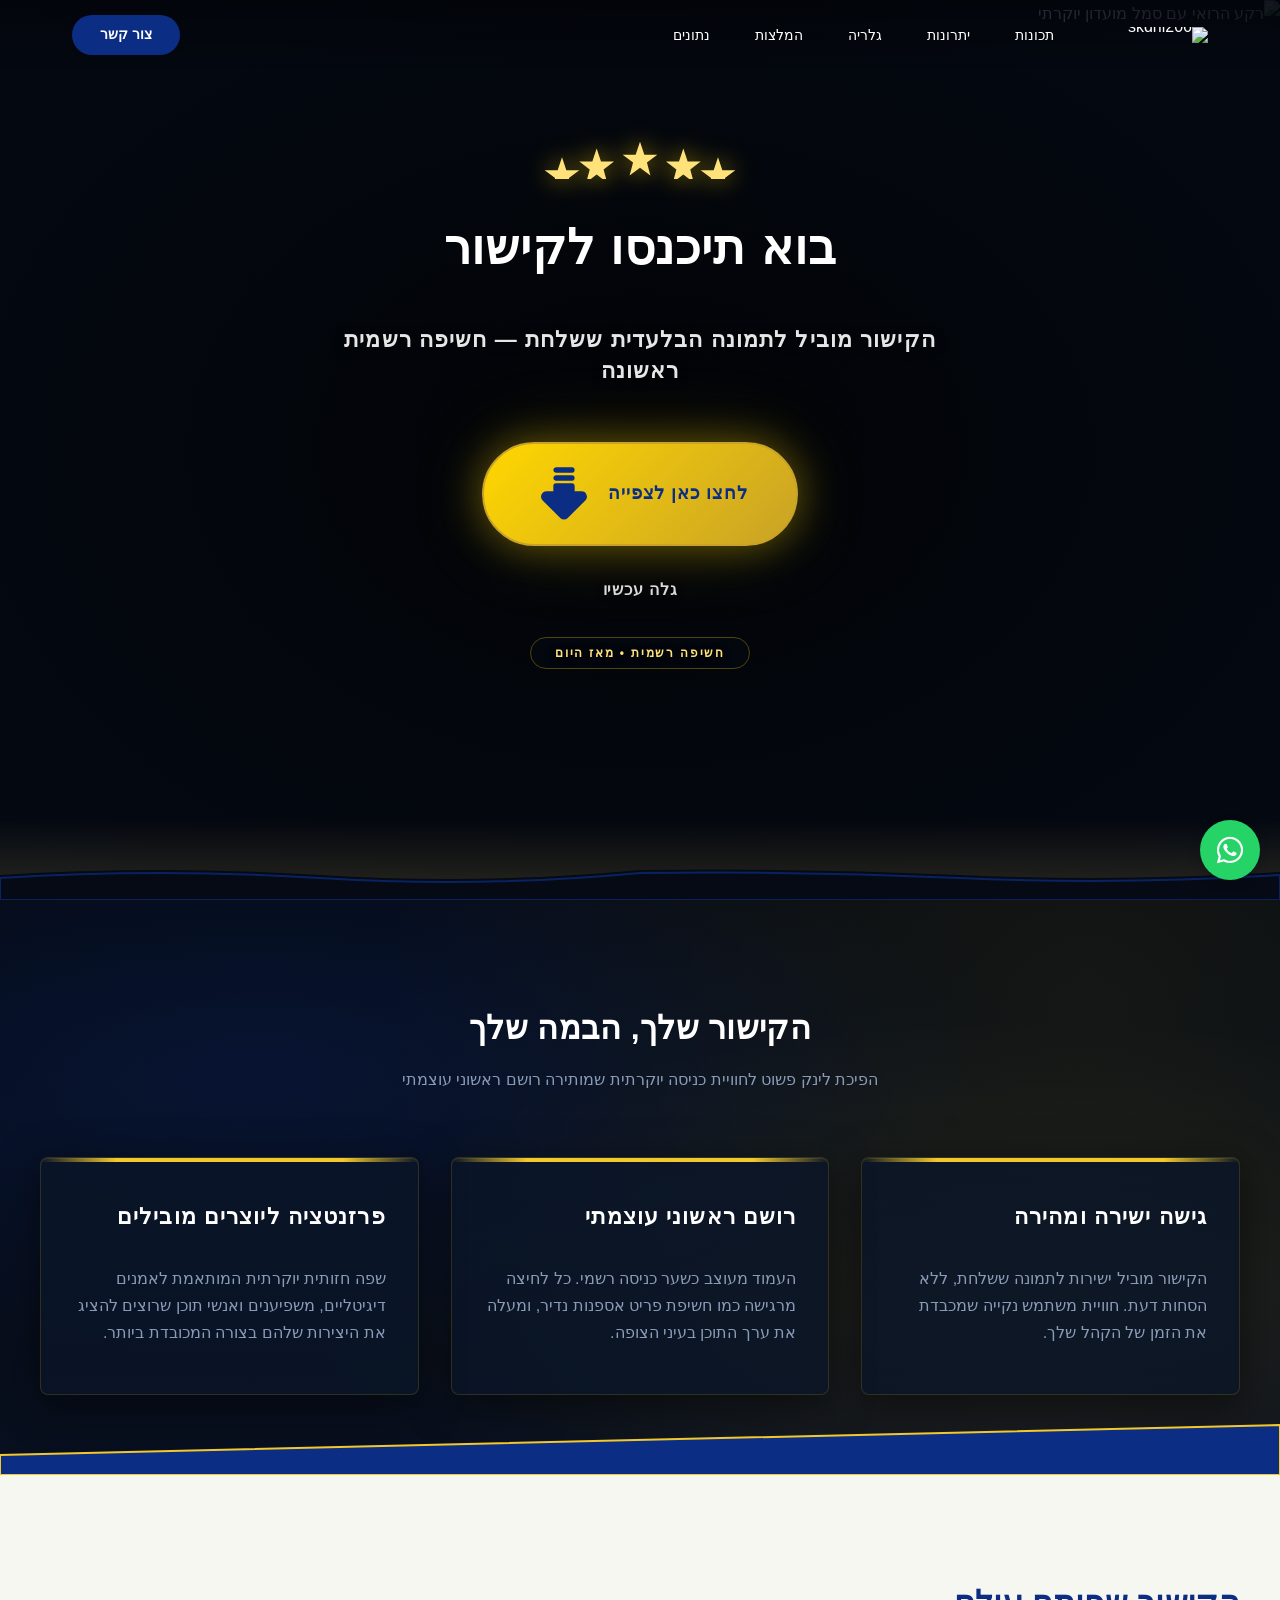
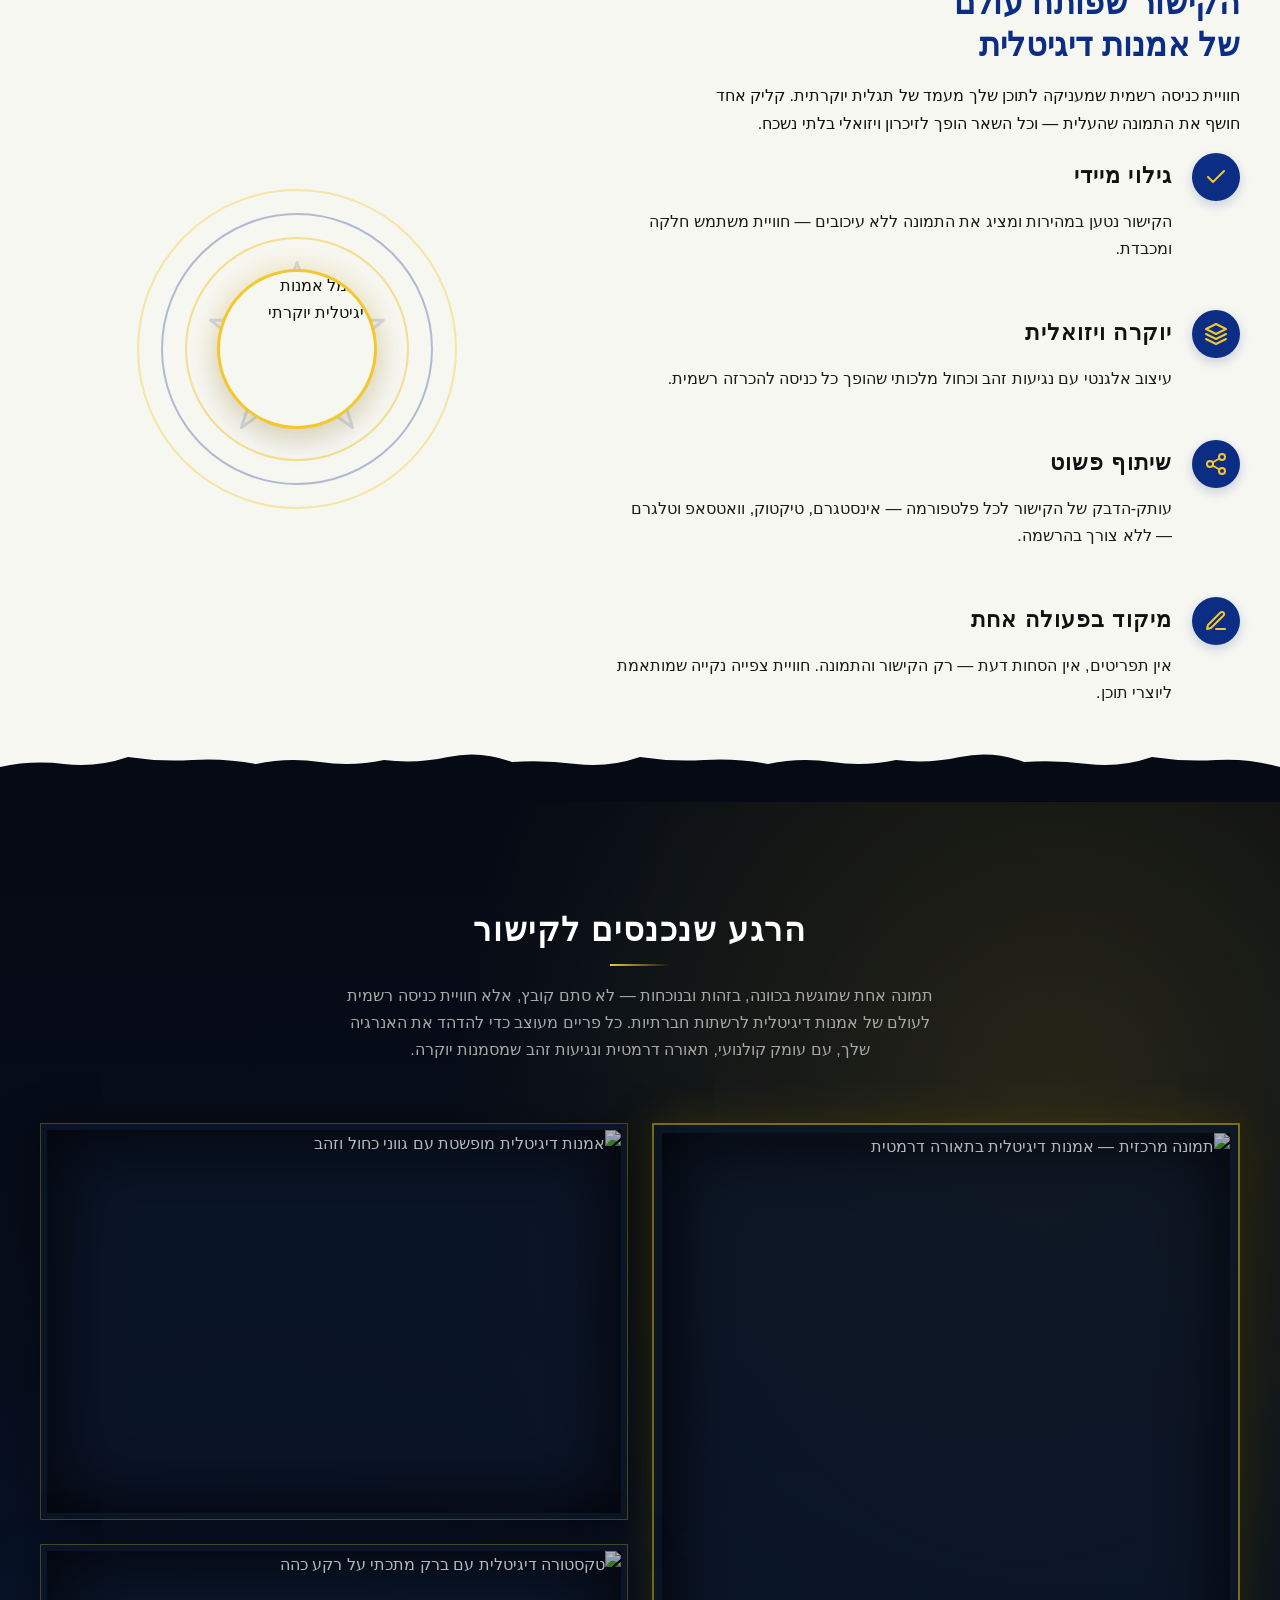
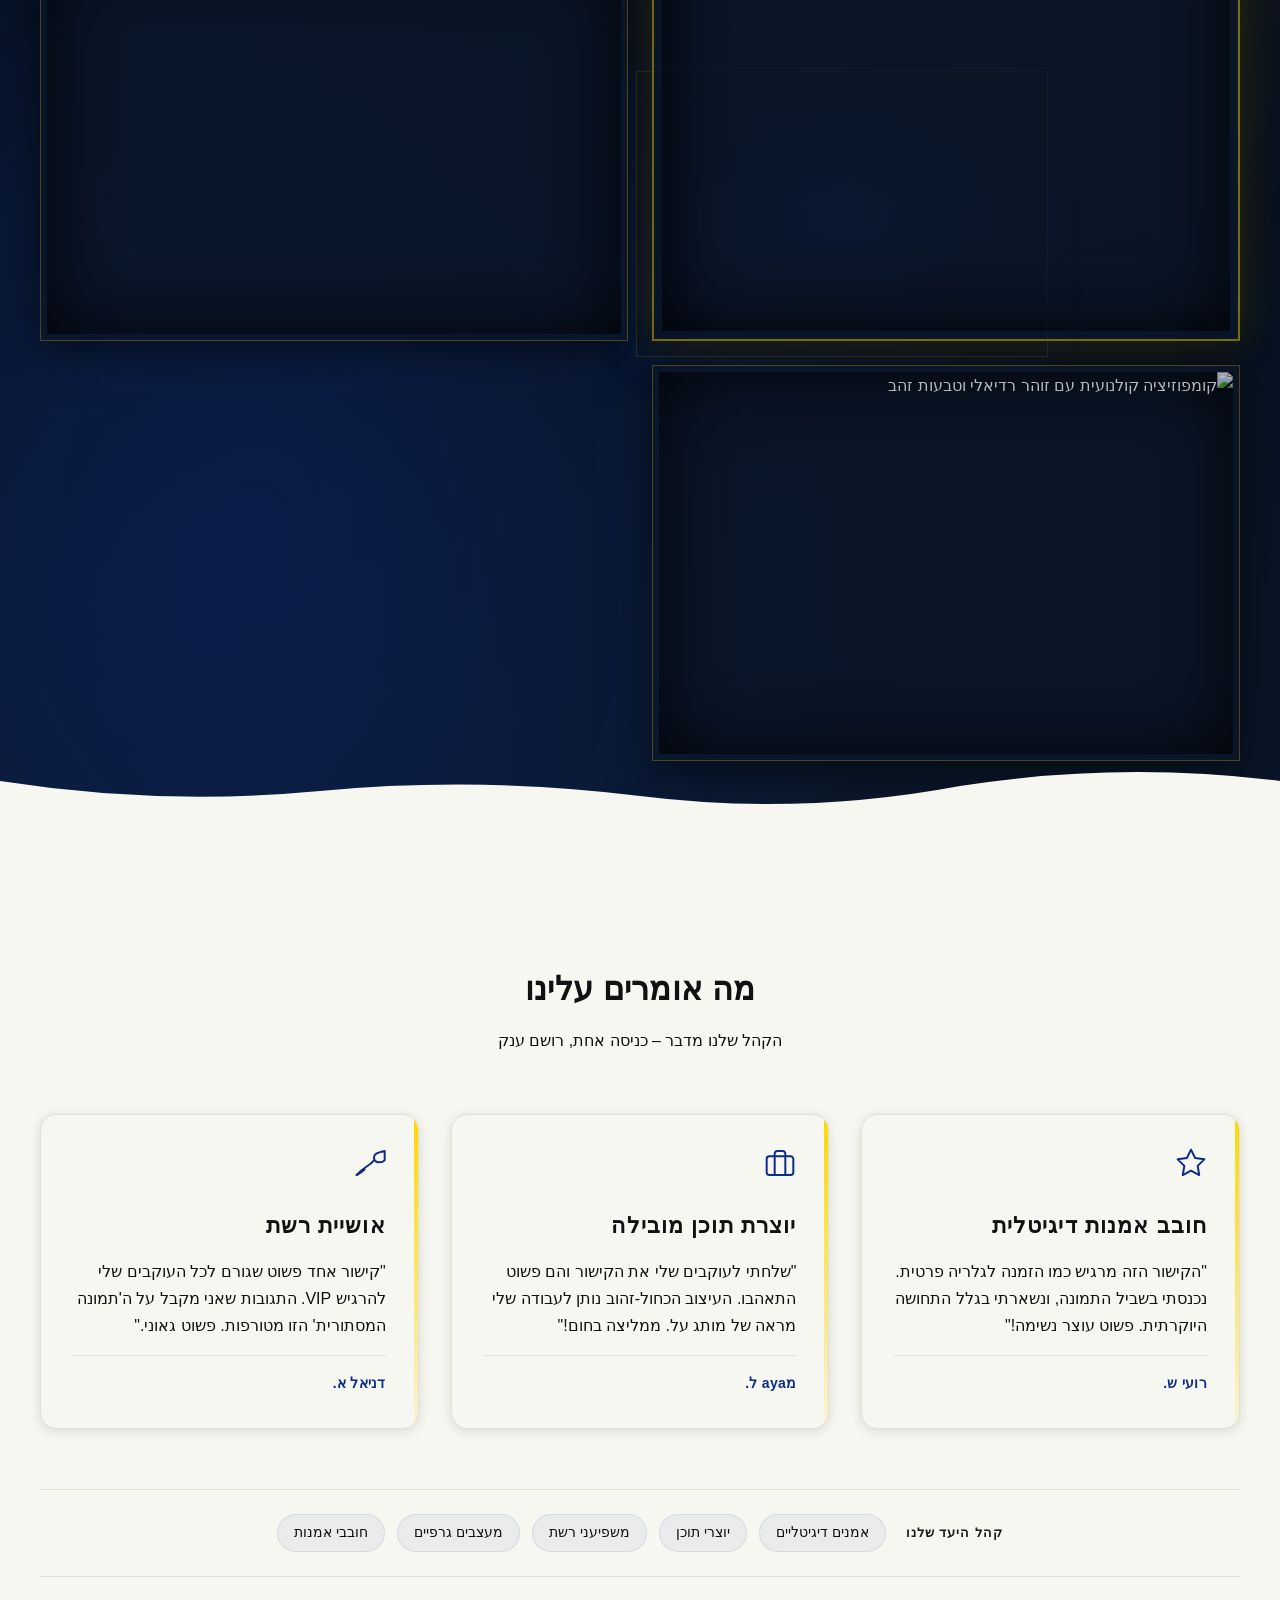
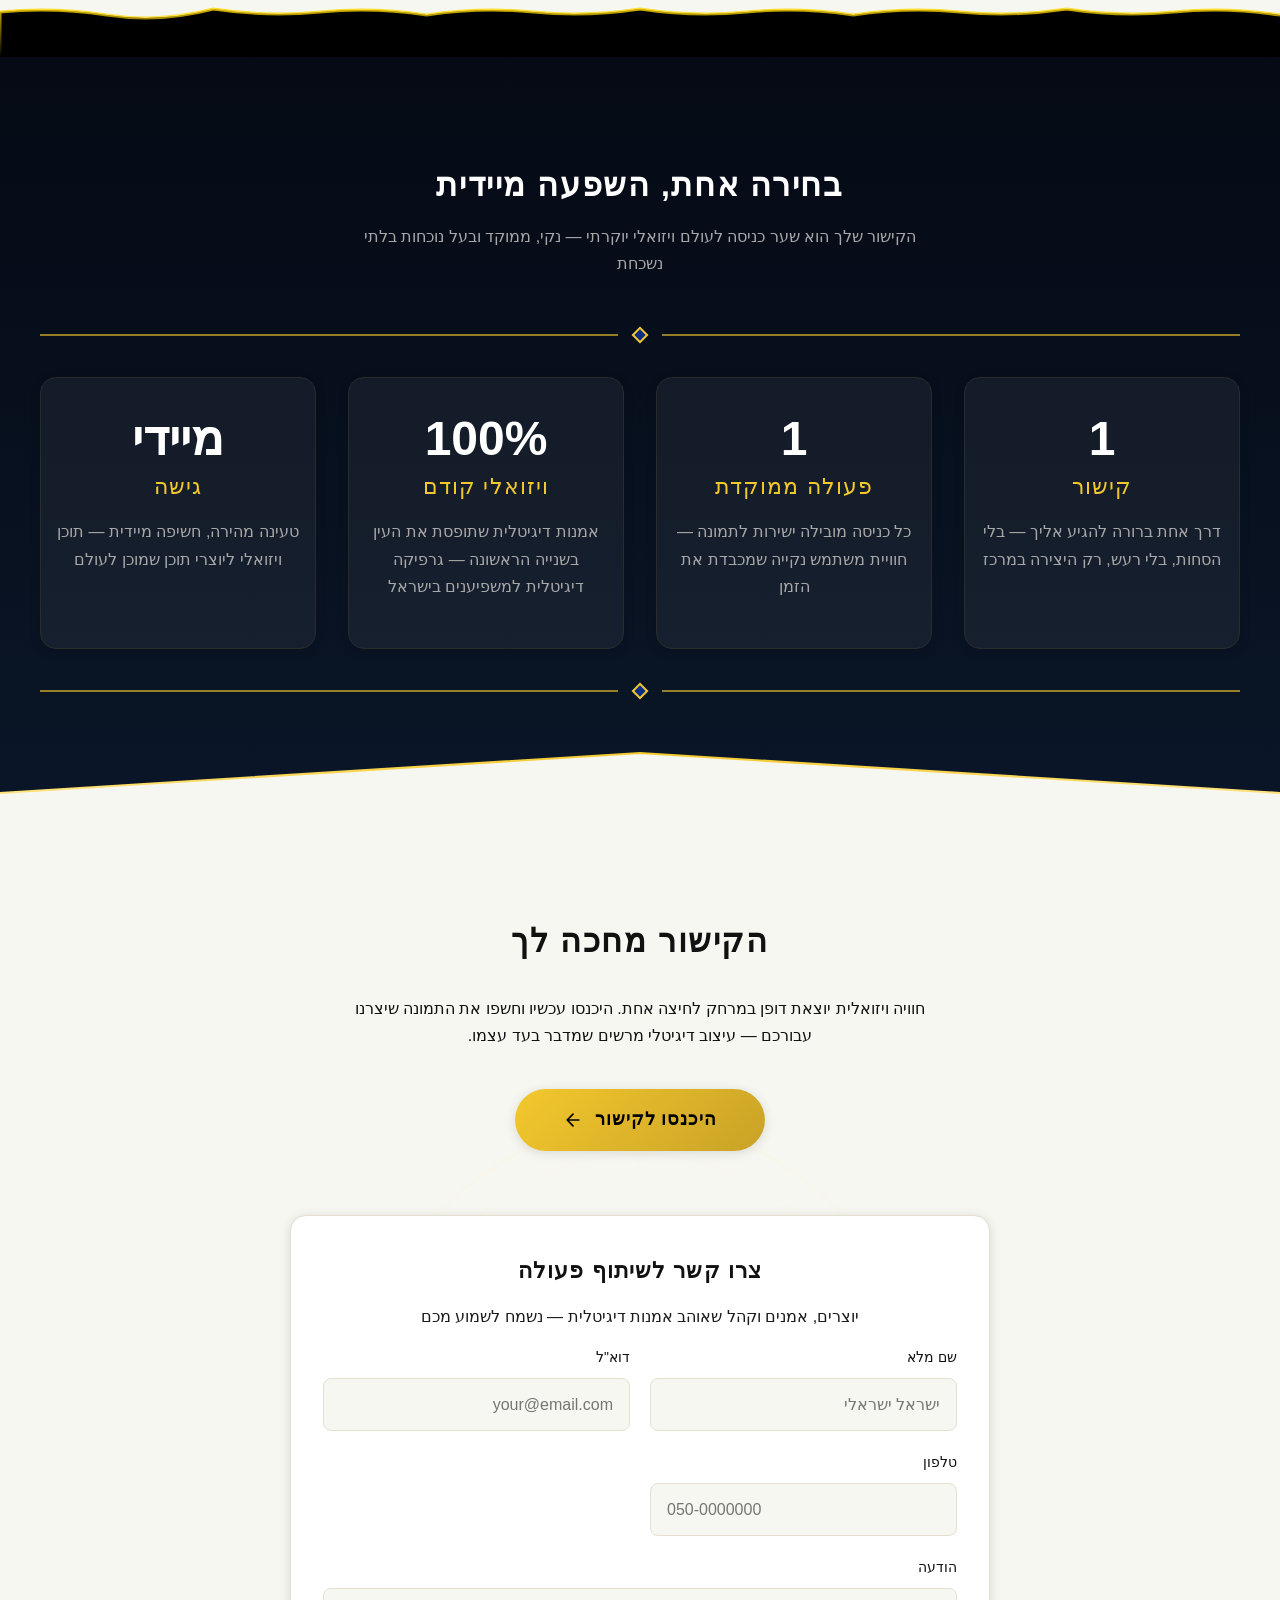
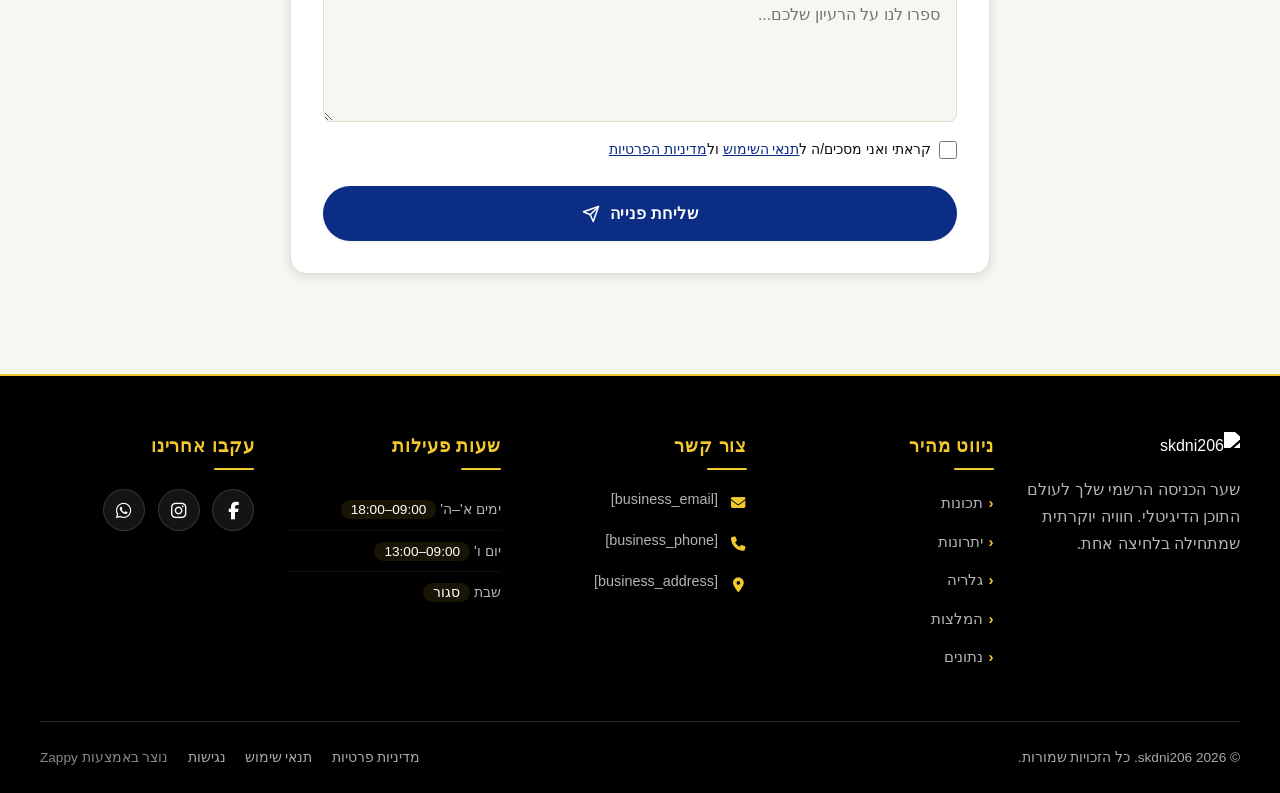
==== commit 94a9b7e6: "Incremental sync: 1 page(s) — update_button" ====
--- a/public/index.html
+++ b/public/index.html
@@ -1 +1 @@
-<!doctype html><html dir="rtl" lang="he"><head><meta charset="UTF-8"><meta content="width=device-width,initial-scale=1" name="viewport"><meta content="index, follow" name="robots"><title>גלו את הקסם – אמנות דיגיטלית לרשתות חברתיות — skdni206</title><meta content="רוצים להפוך כל קליק ליצירת מופת? אצלנו תקבלו אמנות דיגיטלית לרשתות חברתיות שעוצרת גלילה. היכנסו לקישור וחשפו תמונה ייחודית שתשדרג את התוכן הוויזואלי שלכם עוד היום!" name="description"><meta content="אמנות דיגיטלית לרשתות חברתיות, תוכן ויזואלי ליוצרי תוכן, אמנות דיגיטלית, גרפיקה דיגיטלית למשפיענים בישראל, תמונה בלעדית בקליק" name="keywords"><link href="/assets/favicon.ico" rel="icon" type="image/x-icon"><link href="/assets/favicon-16x16.png" rel="icon" type="image/png" sizes="16x16"><link href="/assets/favicon-32x32.png" rel="icon" type="image/png" sizes="32x32"><link href="/assets/favicon-48x48.png" rel="icon" type="image/png" sizes="48x48"><link href="/assets/favicon-192x192.png" rel="icon" type="image/png" sizes="192x192"><link href="/assets/favicon-512x512.png" rel="icon" type="image/png" sizes="512x512"><link href="/assets/apple-touch-icon.png" rel="apple-touch-icon"><script>!function(){"use strict";var t="8f5ad97a-0962-4080-a128-3c7220fa2e8c",e="https://api.zappy5.com/api/analytics/track",a=18e5,n=2592e6,o=!0,i=!0,r=!0;var s=function(){var e="zappy_visitor_"+t,a=null;try{if(a=localStorage.getItem(e)){var o=JSON.parse(a),i=Date.now();if(i-o.created<n)return o.lastSeen=i,localStorage.setItem(e,JSON.stringify(o)),o.id}}catch(t){console.warn("Zappy Analytics: LocalStorage not available")}var r="zv_"+Date.now()+"_"+Math.random().toString(36).substr(2,9);try{localStorage.setItem(e,JSON.stringify({id:r,created:Date.now(),lastSeen:Date.now()}))}catch(t){}return r}(),c=function(){var e="zappy_session_"+t,n=null;try{if(n=sessionStorage.getItem(e)){var o=JSON.parse(n),i=Date.now();if(i-o.timestamp<a)return o.timestamp=i,sessionStorage.setItem(e,JSON.stringify(o)),o.id}}catch(t){console.warn("Zappy Analytics: SessionStorage not available")}var r="zs_"+Date.now()+"_"+Math.random().toString(36).substr(2,9);try{sessionStorage.setItem(e,JSON.stringify({id:r,timestamp:Date.now()}))}catch(t){}return r}();function l(a,n){n=n||{};var o={website_id:t,event_type:a,page_path:window.location.pathname,referrer:document.referrer||"direct",visitor_id:s,session_id:c,metadata:n};if(navigator.sendBeacon){var i=new Blob([JSON.stringify(o)],{type:"application/json"});navigator.sendBeacon(e,i)}else fetch(e,{method:"POST",headers:{"Content-Type":"application/json"},body:JSON.stringify(o),keepalive:!0}).catch(function(t){console.warn("Zappy Analytics: Failed to track event",t)})}o&&l("pageview",{title:document.title,url:window.location.href}),i&&document.addEventListener("click",function(t){var e=t.target;if("BUTTON"===e.tagName||e.closest("button")){var a="BUTTON"===e.tagName?e:e.closest("button");l("click",{element:"button",text:a.textContent.trim().substring(0,100),id:a.id||null,class:a.className||null})}else if("A"===e.tagName||e.closest("a")){var n="A"===e.tagName?e:e.closest("a");l("navigation",{element:"link",text:n.textContent.trim().substring(0,100),href:n.href,external:n.hostname!==window.location.hostname})}},!0),r&&document.addEventListener("submit",function(t){var e=t.target;l("form_submit",{form_id:e.id||null,form_name:e.name||null,form_action:e.action||null,form_method:e.method||"GET"})},!0);var d=Date.now();window.addEventListener("beforeunload",function(){l("page_unload",{time_on_page:Math.floor((Date.now()-d)/1e3),page_path:window.location.pathname})}),window.zappyAnalytics={track:l,getVisitorId:function(){return s},getSessionId:function(){return c}}}()</script><meta content="גלו את הקסם – אמנות דיגיטלית לרשתות חברתיות — skdni206" property="og:title"><meta content="רוצים להפוך כל קליק ליצירת מופת? אצלנו תקבלו אמנות דיגיטלית לרשתות חברתיות שעוצרת גלילה. היכנסו לקישור וחשפו תמונה ייחודית שתשדרג את התוכן הוויזואלי שלכם עוד היום!" property="og:description"><meta content="summary_large_image" name="twitter:card"><meta content="גלו את הקסם – אמנות דיגיטלית לרשתות חברתיות — skdni206" name="twitter:title"><meta content="רוצים להפוך כל קליק ליצירת מופת? אצלנו תקבלו אמנות דיגיטלית לרשתות חברתיות שעוצרת גלילה. היכנסו לקישור וחשפו תמונה ייחודית שתשדרג את התוכן הוויזואלי שלכם עוד היום!" name="twitter:description"><meta content="website" property="og:type"><meta content="he_IL" property="og:locale"><link href="https://cdnjs.cloudflare.com/ajax/libs/font-awesome/6.4.0/css/all.min.css" rel="stylesheet"><style>.skip-link{position:absolute;top:0;left:0;transform:translateY(-200%);padding:12px 18px;background:var(--bg-dark,#1a1a1a);color:var(--text-light,#fff);font-weight:600;border-radius:0 0 8px 0;z-index:10000}.skip-link:focus{transform:none;outline:2px solid var(--ring,#fff);outline-offset:2px}:focus-visible{outline:2px solid var(--ring,currentColor);outline-offset:3px}</style><link href="/assets/favicon.ico" rel="icon" type="image/x-icon"><link href="/assets/favicon-16x16.png" rel="icon" type="image/png" sizes="16x16"><link href="/assets/favicon-32x32.png" rel="icon" type="image/png" sizes="32x32"><link href="/assets/favicon-48x48.png" rel="icon" type="image/png" sizes="48x48"><link href="/assets/favicon-192x192.png" rel="icon" type="image/png" sizes="192x192"><link href="/assets/favicon-512x512.png" rel="icon" type="image/png" sizes="512x512"><link href="/assets/apple-touch-icon.png" rel="apple-touch-icon"><link href="https://cdn.jsdelivr.net/npm/vanilla-cookieconsent@3/dist/cookieconsent.css" rel="stylesheet"><script src="https://cdn.jsdelivr.net/npm/vanilla-cookieconsent@3/dist/cookieconsent.umd.js"></script><script src="https://cdn.jsdelivr.net/gh/mickidum/acc_toolbar/acctoolbar/acctoolbar.min.js"></script><link href="/styles.css" rel="stylesheet"><script>window.ZAPPY_WEBSITE_ID="8f5ad97a-0962-4080-a128-3c7220fa2e8c",window.ZAPPY_API_BASE="https://api.zappy5.com"</script><style id="zappy-dropdown-submenu-styles">#navMenu li:has(.sub-menu),.nav-menu li:has(.sub-menu),.navbar li:has(.sub-menu),nav li:has(.sub-menu){position:relative}#navMenu .sub-menu,.nav-menu .sub-menu,.navbar .sub-menu,nav .sub-menu{display:block!important;position:absolute!important;top:100%;left:0;min-width:220px;background:#fff;border-radius:8px;box-shadow:0 8px 25px rgba(0,0,0,.15);padding:8px 0;opacity:0;visibility:hidden;transform:translateY(10px);transition:all .3s ease;z-index:1000;list-style:none;pointer-events:none}#navMenu li:hover>.sub-menu,.nav-menu li:hover>.sub-menu,.navbar li:hover>.sub-menu,nav li:hover>.sub-menu{opacity:1!important;visibility:visible!important;transform:translateY(0)!important;pointer-events:auto!important}.sub-menu li{list-style:none;margin:0;padding:0}.sub-menu a{display:block!important;padding:10px 16px!important;color:var(--text-dark,#333)!important;font-weight:500;text-decoration:none;white-space:nowrap;transition:background-color .2s}.sub-menu .zappy-nav-child>a{padding-left:28px!important;font-size:.9em!important;opacity:.85!important}[dir=rtl] .sub-menu .zappy-nav-child>a,html[lang=ar] .sub-menu .zappy-nav-child>a,html[lang=he] .sub-menu .zappy-nav-child>a{padding-left:10px!important;padding-right:28px!important}.sub-menu .zappy-nav-parent>a{font-weight:600!important}.sub-menu a:hover{background-color:#f5f5f5}[dir=rtl] .nav-menu .sub-menu,[dir=rtl] .navbar .sub-menu,[dir=rtl] nav .sub-menu,html[lang=ar] .nav-menu .sub-menu,html[lang=ar] .navbar .sub-menu,html[lang=ar] nav .sub-menu,html[lang=he] .nav-menu .sub-menu,html[lang=he] .navbar .sub-menu,html[lang=he] nav .sub-menu{left:auto!important;right:0!important}.sub-menu:empty,.sub-menu:not(:has(li)):not(:has(> a)),.sub-menu:not(:has(li:not(.zappy-hidden-menu-item))):not(:has(> a)){display:none!important;opacity:0!important;visibility:hidden!important;pointer-events:none!important}li:has(.menu-group-title):hover>.sub-menu{opacity:1!important;visibility:visible!important;transform:translateY(0)!important;pointer-events:auto!important}#navMenu>li>.menu-group-title,.nav-menu>li>.menu-group-title{display:inline-block;padding:.5rem 1rem;cursor:default;user-select:none}@media (max-width:768px){#navMenu .sub-menu,.nav-menu .sub-menu,.navbar .sub-menu,nav .sub-menu{position:static!important;transform:none!important;box-shadow:none!important;background:0 0!important;max-height:0;overflow:hidden;opacity:0;visibility:hidden;transition:max-height .3s ease,opacity .3s ease;padding:0!important;border-radius:0!important}#navMenu .sub-menu.mobile-expanded,.nav-menu .sub-menu.mobile-expanded,.navbar .sub-menu.mobile-expanded{max-height:none!important;overflow-y:visible!important;opacity:1!important;visibility:visible!important;padding:8px 0 8px 16px!important}[dir=rtl] .sub-menu.mobile-expanded,html[lang=he] .sub-menu.mobile-expanded{padding:8px 16px 8px 0!important}#navMenu li:hover>.sub-menu,.nav-menu li:hover>.sub-menu,.navbar li:hover>.sub-menu,nav li:hover>.sub-menu{opacity:0;visibility:hidden;pointer-events:none}#navMenu li>.sub-menu.mobile-expanded,.nav-menu li>.sub-menu.mobile-expanded,.navbar li>.sub-menu.mobile-expanded,nav li>.sub-menu.mobile-expanded{opacity:1!important;visibility:visible!important;pointer-events:auto!important}#navMenu li:has(.sub-menu),.nav-menu li:has(.sub-menu),.navbar li:has(.sub-menu),nav li:has(.sub-menu){display:flex!important;flex-wrap:wrap!important;align-items:center!important;position:relative!important;min-height:44px!important}#navMenu li:has(.sub-menu)>a,.nav-menu li:has(.sub-menu)>a,.navbar li:has(.sub-menu)>a,nav li:has(.sub-menu)>a{flex:1!important;min-width:0!important}#navMenu li:has(.sub-menu)>.menu-group-title,.nav-menu li:has(.sub-menu)>.menu-group-title,.navbar li:has(.sub-menu)>.menu-group-title,nav li:has(.sub-menu)>.menu-group-title{flex:1!important;min-width:0!important;padding:0!important;line-height:inherit!important}#navMenu li:has(.sub-menu)>.sub-menu,.nav-menu li:has(.sub-menu)>.sub-menu,.navbar li:has(.sub-menu)>.sub-menu,nav li:has(.sub-menu)>.sub-menu{flex-basis:100%!important;width:100%!important}#navMenu li:has(.sub-menu)>a [class*=arrow],#navMenu li:has(.sub-menu)>a [class*=chevron],.nav-menu li:has(.sub-menu)>a .fa-angle-down,.nav-menu li:has(.sub-menu)>a .fa-chevron-down,.nav-menu li:has(.sub-menu)>a [class*=arrow],.nav-menu li:has(.sub-menu)>a [class*=chevron],nav li:has(.sub-menu)>a [class*=arrow],nav li:has(.sub-menu)>a [class*=chevron]{display:none!important;visibility:hidden!important}.mobile-submenu-toggle{display:flex!important;align-items:center!important;justify-content:center!important;width:44px!important;height:auto!important;background:0 0!important;border:none!important;cursor:pointer!important;color:var(--text-light)!important;position:static!important;flex-shrink:0!important;align-self:stretch!important;z-index:2!important;padding:0!important;margin:0!important}.mobile-submenu-toggle::after{content:''!important;width:0!important;height:0!important;border-left:6px solid transparent!important;border-right:6px solid transparent!important;border-top:7px solid currentColor!important;transition:transform .3s ease!important}.mobile-submenu-toggle.expanded::after{transform:rotate(180deg)!important}.sub-menu a{padding:10px 0!important;display:block!important;color:var(--text-light)!important;white-space:normal!important}.sub-menu .zappy-nav-child>a{padding-left:28px!important;font-size:.9em!important;opacity:.85!important}[dir=rtl] .sub-menu .zappy-nav-child>a,html[lang=ar] .sub-menu .zappy-nav-child>a,html[lang=he] .sub-menu .zappy-nav-child>a{padding-left:0!important;padding-right:28px!important}.sub-menu .zappy-nav-parent>a{font-weight:600!important}#navMenu.active,.nav-menu.active{max-width:100vw!important;overflow-x:hidden!important;box-sizing:border-box!important}.navbar .sub-menu li a,.zappy-products-dropdown .sub-menu a,nav.navbar .sub-menu li a{color:var(--text-light)!important}}@media (min-width:769px){.mobile-submenu-toggle{display:none!important}}</style><style id="zappy-widget-visibility">html[dir=rtl] .whatsapp-float{right:20px!important;left:auto!important}html:not([dir]) .whatsapp-float,html[dir=ltr] .whatsapp-float{left:20px!important;right:auto!important}html[dir=rtl] #mic-access-tool-general-button,html[dir=rtl] #mic-init-access-tool #mic-access-tool-general-button,html[dir=rtl] #mic-init-access-tool .mic-access-tool-general-button,html[dir=rtl] ._access-icon,html[dir=rtl] .mic-access-tool-general-button{left:20px!important;right:auto!important}html:not([dir]) #mic-access-tool-general-button,html:not([dir]) #mic-init-access-tool #mic-access-tool-general-button,html:not([dir]) #mic-init-access-tool .mic-access-tool-general-button,html:not([dir]) ._access-icon,html:not([dir]) .mic-access-tool-general-button,html[dir=ltr] #mic-access-tool-general-button,html[dir=ltr] #mic-init-access-tool #mic-access-tool-general-button,html[dir=ltr] #mic-init-access-tool .mic-access-tool-general-button,html[dir=ltr] ._access-icon,html[dir=ltr] .mic-access-tool-general-button{right:20px!important;left:auto!important}@media (max-width:768px){.whatsapp-float{display:flex!important}}@media (min-width:769px){.whatsapp-float{display:flex!important}}@media (max-width:768px){#mic-access-tool-general-button,#mic-init-access-tool #mic-access-tool-general-button,#mic-init-access-tool .mic-access-tool-general-button,._access-icon,.mic-access-tool-general-button{display:flex!important;visibility:visible!important;opacity:1!important;pointer-events:auto!important}#mic-access-tool-box.opened-mic-access-tool,#mic-init-access-tool #mic-access-tool-box.opened-mic-access-tool,.mic-access-tool-box.opened-mic-access-tool{visibility:visible!important;opacity:1!important;pointer-events:auto!important}}@media (min-width:769px){#mic-access-tool-general-button,#mic-init-access-tool #mic-access-tool-general-button,#mic-init-access-tool .mic-access-tool-general-button,._access-icon,.mic-access-tool-general-button{display:flex!important;visibility:visible!important;opacity:1!important;pointer-events:auto!important}#mic-access-tool-box.opened-mic-access-tool,#mic-init-access-tool #mic-access-tool-box.opened-mic-access-tool,.mic-access-tool-box.opened-mic-access-tool{visibility:visible!important;opacity:1!important;pointer-events:auto!important}}</style></head><body><a href="#main" class="skip-link">דלג לתוכן הראשי</a><nav class="navbar" dir="rtl"><button class="mobile-toggle" aria-label="Menu" id="mobileToggle"><svg viewBox="0 0 24 24" fill="none" height="24" width="24" class="hamburger-icon"><path d="M3 12h18M3 6h18M3 18h18" stroke="currentColor" stroke-width="2" stroke-linecap="round"></path></svg> <svg viewBox="0 0 24 24" fill="none" height="24" width="24" class="close-icon" style="display:none"><path d="M18 6L6 18M6 6l12 12" stroke="currentColor" stroke-width="2" stroke-linecap="round"></path></svg></button> <button class="phone-header-btn" aria-label="Call" data-phone="[business_phone]"><svg viewBox="0 0 24 24" fill="currentColor" height="20" width="20"><path d="M22 16.92v3a2 2 0 0 1-2.18 2 19.79 19.79 0 0 1-8.63-3.07 19.5 19.5 0 0 1-6-6 19.79 19.79 0 0 1-3.07-8.67A2 2 0 0 1 4.11 2h3a2 2 0 0 1 2 1.72 12.84 12.84 0 0 0 .7 2.81 2 2 0 0 1-.45 2.11L8.09 9.91a16 16 0 0 0 6 6l1.27-1.27a2 2 0 0 1 2.11-.45 12.84 12.84 0 0 0 2.81.7A2 2 0 0 1 22 16.92z"></path></svg></button><div class="nav-container"><div class="nav-right-group"><div class="nav-brand"><a href="/" class="logo-link"><img alt="skdni206" src="/assets/site-----image-1.webp" class="logo"></a></div><ul class="nav-menu" id="navMenu"><li><a href="#features">תכונות</a></li><li><a href="#benefits">יתרונות</a></li><li><a href="#gallery">גלריה</a></li><li><a href="#testimonials">המלצות</a></li><li><a href="#stats">נתונים</a></li><li class="mobile-contact-link nav-cta-mobile-item"><a href="#cta" class="nav-cta-btn">צור קשר</a></li></ul></div><div class="nav-cta-container"><a href="#cta" class="nav-cta-btn">צור קשר</a></div></div></nav><script>window.addEventListener("load",function(){const e=document.querySelector(".navbar, nav, header");if(!e)return void console.log("[Navbar] Navbar element not found");let t=document.getElementById("mobileToggle")||document.querySelector(".mobile-toggle")||document.querySelector(".hamburger")||document.querySelector(".hamburger-menu")||document.querySelector(".menu-toggle")||document.querySelector(".burger-menu")||document.querySelector('[aria-label="Menu"]')||document.querySelector('[aria-label="תפריט"]');const o=document.querySelector(".phone-header-btn"),n=window.getComputedStyle(e);let r=n.backgroundColor;if(console.log("[Navbar] Initial navbar background:",r),"transparent"===r||"rgba(0, 0, 0, 0)"===r||r.startsWith("rgba")&&r.includes(", 0)")){const e=n.backgroundImage;if(e&&"none"!==e)console.log("[Navbar] Navbar has background image/gradient, using dark text"),r="rgb(240, 240, 240)";else{const e=window.getComputedStyle(document.body).backgroundColor;console.log("[Navbar] Navbar transparent, using body background:",e),r=e}}const a=r.match(/\d+/g);if(a&&a.length>=3){const e=(.299*parseInt(a[0])+.587*parseInt(a[1])+.114*parseInt(a[2]))/255;console.log("[Navbar] Mobile button colors preserved from Claude CSS (luminance:",e.toFixed(2)+")");const n=document.createElement("style");n.id="zappy-mobile-nav-fix";document.documentElement.lang;document.documentElement.dir,n.textContent='\n        /* Hide mobile buttons on desktop, show only on mobile */\n        @media (min-width: 769px) {\n          .mobile-toggle,\n          .phone-header-btn {\n            display: none !important;\n          }\n        }\n        \n        /* Show and position mobile buttons correctly on mobile */\n        @media (max-width: 768px) {\n          .navbar,\n          nav.navbar {\n            min-height: 70px !important;\n          }\n\n          .mobile-toggle,\n          .phone-header-btn {\n            position: absolute !important;\n            top: 0 !important;\n            bottom: 0 !important;\n            margin-top: auto !important;\n            margin-bottom: auto !important;\n            transform: none !important;\n            z-index: 1001 !important;\n            display: flex !important;\n            align-items: center !important;\n            justify-content: center !important;\n            width: 36px !important;\n            height: 36px !important;\n            border-radius: 50% !important;\n            border: none !important;\n            cursor: pointer !important;\n            padding: 6px !important;\n            background: none !important;\n            color: var(--nav-text, var(--text-light)) !important;\n            touch-action: manipulation !important;\n            -webkit-tap-highlight-color: transparent !important;\n          }\n\n          html[data-zappy-site-type="ecommerce"] .phone-header-btn,\n          body[data-zappy-site-type="ecommerce"] .phone-header-btn,\n          html[data-zappy-site-type="ecommerce"] header .phone-header-btn,\n          html[data-zappy-site-type="ecommerce"] nav .phone-header-btn {\n            display: none !important;\n            visibility: hidden !important;\n            width: 0 !important;\n            height: 0 !important;\n            min-width: 0 !important;\n            overflow: hidden !important;\n          }\n          \n          /* LTR positioning (default): hamburger LEFT, phone RIGHT */\n          html:not([dir="rtl"]):not([lang="he"]):not([lang="ar"]) .mobile-toggle,\n          html[dir="ltr"] .mobile-toggle {\n            left: 12px !important;\n            right: auto !important;\n          }\n          html:not([dir="rtl"]):not([lang="he"]):not([lang="ar"]) .phone-header-btn,\n          html[dir="ltr"] .phone-header-btn {\n            right: 12px !important;\n            left: auto !important;\n          }\n          \n          /* RTL positioning: hamburger RIGHT, phone LEFT */\n          html[dir="rtl"] .mobile-toggle,\n          html[lang="he"] .mobile-toggle,\n          html[lang="ar"] .mobile-toggle {\n            right: 12px !important;\n            left: auto !important;\n          }\n          html[dir="rtl"] .phone-header-btn,\n          html[lang="he"] .phone-header-btn,\n          html[lang="ar"] .phone-header-btn {\n            left: 12px !important;\n            right: auto !important;\n          }\n          \n          /* CRITICAL: Ensure nav-container has min-height on mobile */\n          /* All children are positioned absolutely/fixed on mobile, so height:auto collapses to 0 */\n          .nav-container {\n            min-height: 70px !important;\n            position: relative !important;\n          }\n          \n          /* Ensure SVG icons are properly sized and inherit color */\n          .mobile-toggle svg,\n          .phone-header-btn svg {\n            width: 24px !important;\n            height: 24px !important;\n            /* Don\'t force display - let JavaScript control hamburger/close toggle */\n          }\n          \n          /* Reset nav-cta-container on mobile - remove desktop box-shadow/padding */\n          /* that creates a visible ghost box when CTA button is hidden */\n          .nav-cta-container {\n            box-shadow: none !important;\n            padding: 0 !important;\n          }\n          \n          /* Hide nav-cta-container entirely on mobile when there\'s no lang-switcher */\n          /* (only the CTA button is inside, and it\'s hidden on mobile) */\n          .nav-cta-container:not(:has(.lang-switcher)) {\n            display: none !important;\n          }\n          \n          /* CRITICAL: Prevent hero image fade gradient from bleeding over headline text */\n          /* The .image-fade-gradient has bottom: -30px (extends below parent) */\n          /* On mobile stacked layout, this overlaps the h1 text below the image */\n          .hero-image-column {\n            overflow: hidden !important;\n          }\n          .image-fade-gradient {\n            bottom: 0 !important;\n          }\n          \n          /* Hide desktop language switcher on mobile - hamburger menu handles it */\n          /* High specificity to override stored CSS */\n          .lang-switcher,\n          .nav-cta-container .lang-switcher,\n          .nav-container .lang-switcher,\n          .navbar .lang-switcher,\n          .navbar .nav-cta-container .lang-switcher {\n            display: none !important;\n          }\n        }\n      ';const r=document.getElementById("zappy-mobile-nav-fix");r&&r.remove(),document.head.appendChild(n),console.log("[Navbar] Critical CSS injected for mobile nav positioning");const i=window.innerWidth<=768;if(t){const e=t.querySelector(".hamburger-icon"),o=t.querySelector(".close-icon");e&&(e.style.setProperty("width","24px","important"),e.style.setProperty("height","24px","important"),e.style.setProperty("display","block","important")),o&&(o.style.setProperty("width","24px","important"),o.style.setProperty("height","24px","important"),o.style.setProperty("display","none","important")),i?(t.style.setProperty("position","absolute","important"),t.style.setProperty("top","0","important"),t.style.setProperty("bottom","0","important"),t.style.setProperty("margin-top","auto","important"),t.style.setProperty("margin-bottom","auto","important"),t.style.setProperty("transform","none","important"),t.style.setProperty("z-index","1001","important"),t.style.removeProperty("left"),t.style.removeProperty("right"),console.log("[Navbar] Mobile toggle positioning applied (mobile viewport)")):(t.style.removeProperty("position"),t.style.removeProperty("top"),t.style.removeProperty("transform"),t.style.removeProperty("z-index"),t.style.removeProperty("left"),t.style.removeProperty("right"),console.log("[Navbar] Desktop viewport - cleared mobile toggle inline positioning"))}if(o){const e=o.querySelector("svg");e&&(e.style.width="24px",e.style.height="24px",e.setAttribute("width","24"),e.setAttribute("height","24")),i?(o.style.setProperty("position","absolute","important"),o.style.setProperty("top","0","important"),o.style.setProperty("bottom","0","important"),o.style.setProperty("margin-top","auto","important"),o.style.setProperty("margin-bottom","auto","important"),o.style.setProperty("transform","none","important"),o.style.setProperty("z-index","1001","important"),o.style.removeProperty("left"),o.style.removeProperty("right"),console.log("[Navbar] Phone button positioning applied (mobile viewport)")):(o.style.removeProperty("position"),o.style.removeProperty("top"),o.style.removeProperty("transform"),o.style.removeProperty("z-index"),o.style.removeProperty("left"),o.style.removeProperty("right"),console.log("[Navbar] Desktop viewport - cleared phone button inline positioning"))}}else console.log("[Navbar] Could not parse background color:",r);t=document.getElementById("mobileToggle")||document.querySelector(".mobile-toggle")||document.querySelector(".hamburger")||document.querySelector(".hamburger-menu")||document.querySelector(".menu-toggle")||document.querySelector(".burger-menu")||document.querySelector('[aria-label="Menu"]')||document.querySelector('[aria-label="תפריט"]');const i=document.getElementById("navMenu")||document.querySelector(".nav-menu")||document.querySelector(".nav-links")||document.querySelector("nav ul:not(.submenu)");if(!t||!i)return void console.log("[Navbar] Mobile toggle or menu not found:",{toggle:!!t,menu:!!i});i.id||(i.id="navMenu"),console.log("[Navbar] Initializing mobile menu...");const l=t.cloneNode(!0);t.parentNode.replaceChild(l,t);var s=0;function p(e){var t=Date.now();t-s<300||(s=t,function(e){e.preventDefault(),e.stopPropagation();const t=l.querySelector(".hamburger-icon"),o=l.querySelector(".close-icon");i.classList.contains("active")?(i.classList.remove("active"),t&&t.style.setProperty("display","block","important"),o&&o.style.setProperty("display","none","important"),document.body.style.overflow="",document.body.classList.remove("menu-open"),console.log("[Navbar] Menu closed")):(i.classList.add("active"),t&&t.style.setProperty("display","none","important"),o&&o.style.setProperty("display","block","important"),document.body.style.overflow="hidden",document.body.classList.add("menu-open"),console.log("[Navbar] Menu opened"))}(e))}l.addEventListener("click",p),l.addEventListener("touchend",p),document.addEventListener("keydown",function(e){if(("Escape"===e.key||"Esc"===e.key)&&i.classList.contains("active")){const e=l.querySelector(".hamburger-icon"),t=l.querySelector(".close-icon");i.classList.remove("active"),e&&e.style.setProperty("display","block","important"),t&&t.style.setProperty("display","none","important"),document.body.style.overflow="",document.body.classList.remove("menu-open"),console.log("[Navbar] Menu closed (Escape)")}}),i.querySelectorAll("a").forEach(function(e){e.addEventListener("click",function(){if("#"===this.getAttribute("href"))return;const e=l.querySelector(".hamburger-icon"),t=l.querySelector(".close-icon");i.classList.remove("active"),e&&e.style.setProperty("display","block","important"),t&&t.style.setProperty("display","none","important"),document.body.style.overflow="",document.body.classList.remove("menu-open"),console.log("[Navbar] Menu closed (link clicked)")})});var m=i.querySelectorAll(".dropdown-toggle");m.forEach(function(e){e.addEventListener("click",function(e){e.preventDefault(),e.stopPropagation();var t=this.closest(".nav-dropdown");t&&(t.parentNode.querySelectorAll(".nav-dropdown.open").forEach(function(e){e!==t&&e.classList.remove("open")}),t.classList.toggle("open"),console.log("[Navbar] Dropdown toggled:",t.classList.contains("open")?"open":"closed"))})}),document.addEventListener("click",function(e){e.target.closest(".nav-dropdown")||document.querySelectorAll(".nav-dropdown.open").forEach(function(e){e.classList.remove("open")})}),console.log("[Navbar] Dropdown handlers initialized for "+m.length+" dropdowns"),o&&o.addEventListener("click",function(){const e=document.querySelectorAll('a[href^="tel:"]'),t=e.length>0?e[0].getAttribute("href").replace("tel:",""):"[business_phone]";window.location.href="tel:"+t,console.log("[Navbar] Phone button clicked")}),console.log("[Navbar] Mobile menu initialized successfully")})</script><main id="main"><section class="index-hero-section" data-band-index="0" data-layout-spec="בית-hero" id="hero" data-hero-type="fullscreen-scrim"><div class="hero-bg-wrapper"><div data-element-id="img-1782492637108-32hinlxcz" data-element-type="image" data-zappy-wrapper-margins-applied="true" data-zappy-zoom-clip="true" data-zappy-zoom-wrapper="true" data-zappy-zoom-wrapper-align="center" data-zappy-zoom-wrapper-width-mode="full" style="position:absolute !important;top:0px !important;left:0px !important;width:100% !important;height:100% !important;max-width:none !important;margin-left:0px !important;margin-right:0px !important;z-index:1 !important;overflow:hidden !important"><img alt="רקע הרואי עם סמל מועדון יוקרתי" src="/assets/site-index-hero-image-1.webp" data-context="A dramatic championship-style crest composition centered on screen, surrounded by deep black space and blue-gold glow. The crest features royal blue and metallic gold geometric rings with a central image placeholder area, luminous gold stars above, and a polished sports-club aesthetic with stadium-scale feel." data-placeholder="index-hero-image-1" height="600" loading="eager" width="1200" class="hero-bg-image" data-element-id="img-1782492637108-32hinlxcz" data-element-type="image" data-hero-background="true" data-hero-bg="true" data-zappy-zoom="1" fetchpriority="high" style="object-position:12% 52%;position:absolute !important;margin:0px !important;left:0% !important;top:0% !important;width:100% !important;height:100% !important;max-width:none !important;max-height:none !important;display:block !important;object-fit:cover !important"></div></div><div class="hero-overlay" aria-hidden="true"></div><div class="hero-content"><div class="stars-arc" aria-hidden="true"><svg viewBox="0 0 300 40" xmlns="http://www.w3.org/2000/svg" data-no-icon-edit="true"><polygon points="150,0 155,15 170,15 158,24 162,39 150,30 138,39 142,24 130,15 145,15" fill="var(--accent)"></polygon><polygon points="100,8 105,23 120,23 108,32 112,47 100,38 88,47 92,32 80,23 95,23" fill="var(--accent)"></polygon><polygon points="200,8 205,23 220,23 208,32 212,47 200,38 188,47 192,32 180,23 195,23" fill="var(--accent)"></polygon><polygon points="60,18 65,33 80,33 68,42 72,57 60,48 48,57 52,42 40,33 55,33" fill="var(--accent)"></polygon><polygon points="240,18 245,33 260,33 248,42 252,57 240,48 228,57 232,42 220,33 235,33" fill="var(--accent)"></polygon></svg></div><h1>בוא תיכנסו לקישור</h1><h3>הקישור מוביל לתמונה הבלעדית ששלחת — חשיפה רשמית ראשונה</h3><div class="hero-ctas"><a href="#" class="btn-primary-hero" data-element-id="btn-1782492637100-trkbc4h15" data-element-type="button" data-native-element="true" style="outline:none;color:rgb(11, 45, 131);width:100% !important;text-align:center;display:flex !important;justify-content:center !important;margin-left:auto;margin-right:auto"><span>לחצו כאן לצפייה</span> <svg viewBox="0 0 24 24" xmlns="http://www.w3.org/2000/svg" aria-hidden="true" class="iconify iconify--tabler" data-element-type="icon" data-icon="tabler:arrow-big-down-lines-filled" data-icon-type="iconify" data-iconify="tabler:arrow-big-down-lines-filled" data-size-adjusted="true" height="64" role="img" style="width:64px !important;height:64px !important;display:inline-block;vertical-align:-0.125em;color:rgb(11, 45, 131)" width="64"><path d="m9 8l-.117.007A1 1 0 0 0 8 9v1.999L5.414 11A2 2 0 0 0 4 14.414L10.586 21a2 2 0 0 0 2.828 0L20 14.414a2 2 0 0 0 .434-2.18l-.068-.145A2 2 0 0 0 18.586 11L16 10.999V9a1 1 0 0 0-1-1zm6-6a1 1 0 0 1 .117 1.993L15 4H9a1 1 0 0 1-.117-1.993L9 2zm0 3a1 1 0 0 1 .117 1.993L15 7H9a1 1 0 0 1-.117-1.993L9 5z" fill="currentColor"></path></svg> </a><a href="#" class="btn-secondary-hero" data-element-id="btn-1782492637100-zz2dmtcxq" data-element-type="button" data-native-element="true" style="outline:none">גלה עכשיו</a></div><p><span class="heritage-marker">חשיפה רשמית • מאז היום</span></p></div><div class="hero-divider-wrapper" aria-hidden="true"><svg viewBox="0 0 1200 80" xmlns="http://www.w3.org/2000/svg" data-no-icon-edit="true" preserveAspectRatio="none"><defs><linearGradient id="hazeGrad" x1="0%" x2="0%" y1="0%" y2="100%"><stop offset="0%" stop-color="var(--accent)" stop-opacity="0"></stop><stop offset="100%" stop-color="var(--accent)" stop-opacity="0.15"></stop></linearGradient></defs><rect fill="url(#hazeGrad)" height="80" width="1200" x="0" y="0"></rect><path d="M0,80 L0,55 Q150,45 300,55 T600,50 Q750,48 900,55 T1200,52 L1200,80 Z" fill="#050A14"></path><path d="M0,80 L0,58 Q150,48 300,58 T600,53 Q750,51 900,58 T1200,55 L1200,80 Z" stroke="var(--primary)" stroke-width="2" fill="#050A14" opacity="0.7"></path></svg></div></section><section class="index-features-section" data-band-index="1" data-layout-spec="בית-features" id="features"><div class="index-features-section__bg-motif" aria-hidden="true"></div><div class="index-features-section__container"><div class="index-features-section__intro"><h2 class="index-features-section__title">הקישור שלך, הבמה שלך</h2><p class="index-features-section__subtitle">הפיכת לינק פשוט לחוויית כניסה יוקרתית שמותירה רושם ראשוני עוצמתי</p></div><div class="index-features-section__grid"><article class="index-features-section__card"><div class="index-features-section__card-top-accent"></div><div class="index-features-section__card-content"><h3 class="index-features-section__card-title">גישה ישירה ומהירה</h3><p class="index-features-section__card-text">הקישור מוביל ישירות לתמונה ששלחת, ללא הסחות דעת. חוויית משתמש נקייה שמכבדת את הזמן של הקהל שלך.</p></div></article><article class="index-features-section__card"><div class="index-features-section__card-top-accent"></div><div class="index-features-section__card-content"><h3 class="index-features-section__card-title">רושם ראשוני עוצמתי</h3><p class="index-features-section__card-text">העמוד מעוצב כשער כניסה רשמי. כל לחיצה מרגישה כמו חשיפת פריט אספנות נדיר, ומעלה את ערך התוכן בעיני הצופה.</p></div></article><article class="index-features-section__card"><div class="index-features-section__card-top-accent"></div><div class="index-features-section__card-content"><h3 class="index-features-section__card-title">פרזנטציה ליוצרים מובילים</h3><p class="index-features-section__card-text">שפה חזותית יוקרתית המותאמת לאמנים דיגיטליים, משפיענים ואנשי תוכן שרוצים להציג את היצירות שלהם בצורה המכובדת ביותר.</p></div></article></div></div><div class="index-features-section__divider-wrapper"><svg viewBox="0 0 1200 80" xmlns="http://www.w3.org/2000/svg" data-no-icon-edit="true" preserveAspectRatio="none" aria-hidden="true"><polygon points="0,80 1200,80 1200,30 0,60" fill="#0B2D83"></polygon><polygon points="0,80 1200,80 1200,30 0,60" fill="none" stroke="#F3C82D" stroke-width="2" vector-effect="non-scaling-stroke"></polygon></svg></div></section><section class="index-benefits-section" data-band-index="2" data-layout-spec="בית-benefits" id="benefits"><div class="index-benefits-section__container"><div class="index-benefits-section__content"><h2 class="index-benefits-section__heading">הקישור שפותח עולם<br>של אמנות דיגיטלית</h2><p class="index-benefits-section__intro">חוויית כניסה רשמית שמעניקה לתוכן שלך מעמד של תגלית יוקרתית. קליק אחד חושף את התמונה שהעלית — וכל השאר הופך לזיכרון ויזואלי בלתי נשכח.</p><ul class="index-benefits-section__list"><li class="index-benefits-section__list-item"><div class="index-benefits-section__icon-box"><svg viewBox="0 0 24 24" fill="none" data-element-type="icon" data-icon-type="svg" height="24" stroke="currentColor" stroke-linecap="round" stroke-linejoin="round" stroke-width="2" width="24"><polyline points="20 6 9 17 4 12"></polyline></svg></div><div class="index-benefits-section__item-content"><h3 class="index-benefits-section__item-title">גילוי מיידי</h3><p class="index-benefits-section__item-text" style="color:#1A1A1A !important">הקישור נטען במהירות ומציג את התמונה ללא עיכובים — חוויית משתמש חלקה ומכבדת.</p></div></li><li class="index-benefits-section__list-item"><div class="index-benefits-section__icon-box"><svg viewBox="0 0 24 24" fill="none" data-element-type="icon" data-icon-type="svg" height="24" stroke="currentColor" stroke-linecap="round" stroke-linejoin="round" stroke-width="2" width="24"><path d="M12 2L2 7l10 5 10-5-10-5z"></path><path d="M2 17l10 5 10-5"></path><path d="M2 12l10 5 10-5"></path></svg></div><div class="index-benefits-section__item-content"><h3 class="index-benefits-section__item-title">יוקרה ויזואלית</h3><p class="index-benefits-section__item-text" style="color:#1A1A1A !important">עיצוב אלגנטי עם נגיעות זהב וכחול מלכותי שהופך כל כניסה להכרזה רשמית.</p></div></li><li class="index-benefits-section__list-item"><div class="index-benefits-section__icon-box"><svg viewBox="0 0 24 24" fill="none" data-element-type="icon" data-icon-type="svg" height="24" stroke="currentColor" stroke-linecap="round" stroke-linejoin="round" stroke-width="2" width="24"><circle cx="18" cy="5" r="3"></circle><circle cx="6" cy="12" r="3"></circle><circle cx="18" cy="19" r="3"></circle><line x1="8.59" x2="15.42" y1="13.51" y2="17.49"></line><line x1="15.41" x2="8.59" y1="6.51" y2="10.49"></line></svg></div><div class="index-benefits-section__item-content"><h3 class="index-benefits-section__item-title">שיתוף פשוט</h3><p class="index-benefits-section__item-text" style="color:#1A1A1A !important">עותק-הדבק של הקישור לכל פלטפורמה — אינסטגרם, טיקטוק, וואטסאפ וטלגרם — ללא צורך בהרשמה.</p></div></li><li class="index-benefits-section__list-item"><div class="index-benefits-section__icon-box"><svg viewBox="0 0 24 24" fill="none" data-element-type="icon" data-icon-type="svg" height="24" stroke="currentColor" stroke-linecap="round" stroke-linejoin="round" stroke-width="2" width="24"><path d="M12 20h9"></path><path d="M16.5 3.5a2.121 2.121 0 0 1 3 3L7 19l-4 1 1-4L16.5 3.5z"></path></svg></div><div class="index-benefits-section__item-content"><h3 class="index-benefits-section__item-title">מיקוד בפעולה אחת</h3><p class="index-benefits-section__item-text" style="color:#1A1A1A !important">אין תפריטים, אין הסחות דעת — רק הקישור והתמונה. חוויית צפייה נקייה שמותאמת ליוצרי תוכן.</p></div></li></ul></div><div class="index-benefits-section__emblem" aria-hidden="true"><div class="index-benefits-section__emblem-frame"><div class="index-benefits-section__ring index-benefits-section__ring--outer"></div><div class="index-benefits-section__ring index-benefits-section__ring--mid"></div><div class="index-benefits-section__ring index-benefits-section__ring--inner"></div><svg viewBox="0 0 100 100" xmlns="http://www.w3.org/2000/svg" class="index-benefits-section__star"><polygon points="50,5 61,35 95,35 68,57 79,91 50,70 21,91 32,57 5,35 39,35" fill="none" stroke="currentColor" stroke-width="1.5" stroke-linejoin="round"></polygon></svg><div class="index-benefits-section__badge"><img alt="סמל אמנות דיגיטלית יוקרתי" src="/assets/site-index-benefits-image-1.webp" data-context="A ceremonial digital art badge or crest emblem in royal blue and metallic gold, featuring concentric rings and subtle Star of David geometry, placed on a warm off-white background with subtle gold grain texture." data-placeholder="index-benefits-image-1" height="200" loading="lazy" width="200" decoding="async"></div></div></div></div><div class="index-benefits-section__divider-wrapper"><svg viewBox="0 0 1200 80" xmlns="http://www.w3.org/2000/svg" data-no-icon-edit="true" preserveAspectRatio="none" aria-hidden="true"><path d="M0,80 L0,45 Q30,38 60,42 T120,35 Q150,40 180,38 T240,42 Q270,35 300,40 T360,38 Q390,42 420,35 T480,40 Q510,38 540,42 T600,35 Q630,40 660,38 T720,42 Q750,35 780,40 T840,38 Q870,42 900,35 T960,40 Q990,38 1020,42 T1080,35 Q1110,40 1140,38 T1200,45 L1200,80 Z" fill="#050A14"></path></svg></div></section><section class="index-gallery-section" data-band-index="3" data-layout-spec="בית-gallery" id="gallery"><div class="gallery-bg-decor" aria-hidden="true"></div><div class="gallery-container"><div class="gallery-header"><h2 class="gallery-title">הרגע שנכנסים לקישור</h2><p class="gallery-description">תמונה אחת שמוגשת בכוונה, בזהות ובנוכחות — לא סתם קובץ, אלא חוויית כניסה רשמית לעולם של אמנות דיגיטלית לרשתות חברתיות. כל פריים מעוצב כדי להדהד את האנרגיה שלך, עם עומק קולנועי, תאורה דרמטית ונגיעות זהב שמסמנות יוקרה.</p></div><div class="gallery-grid"><div class="gallery-item gallery-item--large"><div class="gallery-frame gallery-frame--emblem"><img alt="תמונה מרכזית — אמנות דיגיטלית בתאורה דרמטית" src="/assets/site-index-gallery-image-1.webp" data-context="A dramatic digital art piece with royal blue and metallic gold lighting, cinematic depth, glossy surfaces, polished texture, representing the main reveal image for a prestigious digital art showcase" data-placeholder="index-gallery-image-1" height="800" loading="lazy" width="600" decoding="async"></div><div class="gallery-backplate" aria-hidden="true"></div></div><div class="gallery-item"><div class="gallery-frame"><img alt="אמנות דיגיטלית מופשטת עם גווני כחול וזהב" src="/assets/site-index-gallery-image-2.webp" data-context="Abstract digital art with flowing blue gradients and subtle gold particles, atmospheric and moody, premium aesthetic for social media creators" data-placeholder="index-gallery-image-2" height="400" loading="lazy" width="600" decoding="async"></div></div><div class="gallery-item"><div class="gallery-frame"><img alt="טקסטורה דיגיטלית עם ברק מתכתי על רקע כהה" src="/assets/site-index-gallery-image-3.webp" data-context="Close-up digital texture with metallic highlights, dark background, polished glossy finish, representing high-end visual content for influencers" data-placeholder="index-gallery-image-3" height="400" loading="lazy" width="600" decoding="async"></div></div><div class="gallery-item"><div class="gallery-frame"><img alt="קומפוזיציה קולנועית עם זוהר רדיאלי וטבעות זהב" src="/assets/site-index-gallery-image-4.webp" data-context="Cinematic digital composition with radial glow, deep blue to black fade, elegant gold ring accents, atmospheric haze, share-worthy presentation energy" data-placeholder="index-gallery-image-4" height="400" loading="lazy" width="600" decoding="async"></div></div></div></div><div class="index-gallery-divider-wrapper" aria-hidden="true" data-no-icon-edit="true"><svg viewBox="0 0 1200 100" xmlns="http://www.w3.org/2000/svg" data-no-icon-edit="true" preserveAspectRatio="none" aria-hidden="true"><defs><radialGradient cx="50%" cy="100%" id="galleryGlowFade" r="60%"><stop offset="0%" stop-color="#0B2D83" stop-opacity="0.6"></stop><stop offset="50%" stop-color="#050A14" stop-opacity="0.9"></stop><stop offset="100%" stop-color="#000000" stop-opacity="1"></stop></radialGradient></defs><path d="M0,100 L0,20 Q150,45 300,30 Q450,15 600,35 Q750,55 900,25 Q1050,0 1200,20 L1200,100 Z" fill="var(--bg-light)"></path></svg></div></section><section class="index-testimonials-section" data-band-index="4" data-layout-spec="בית-testimonials" id="testimonials"><div class="index-testimonials-section__container"><div class="index-testimonials-section__header"><h2>מה אומרים עלינו</h2><p>הקהל שלנו מדבר – כניסה אחת, רושם ענק</p></div><div class="index-testimonials-section__grid"><article class="index-testimonials-section__card"><div class="index-testimonials-section__card-icon"><svg viewBox="0 0 24 24" xmlns="http://www.w3.org/2000/svg" data-element-type="icon" data-icon-type="svg" fill="none"><path d="M12 2L15.09 8.26L22 9.27L17 14.14L18.18 21.02L12 17.77L5.82 21.02L7 14.14L2 9.27L8.91 8.26L12 2Z" stroke="currentColor" stroke-width="1.5" stroke-linecap="round" stroke-linejoin="round"></path></svg></div><h3>חובב אמנות דיגיטלית</h3><p>"הקישור הזה מרגיש כמו הזמנה לגלריה פרטית. נכנסתי בשביל התמונה, ונשארתי בגלל התחושה היוקרתית. פשוט עוצר נשימה!"</p><div class="index-testimonials-section__card-footer"><span>רועי ש.</span></div></article><article class="index-testimonials-section__card"><div class="index-testimonials-section__card-icon"><svg viewBox="0 0 24 24" xmlns="http://www.w3.org/2000/svg" data-element-type="icon" data-icon-type="svg" fill="none"><path d="M20 7H4C2.89543 7 2 7.89543 2 9V19C2 20.1046 2.89543 21 4 21H20C21.1046 21 22 20.1046 22 19V9C22 7.89543 21.1046 7 20 7Z" stroke="currentColor" stroke-width="1.5" stroke-linecap="round" stroke-linejoin="round"></path><path d="M16 21V5C16 4.46957 15.7893 3.96086 15.4142 3.58579C15.0391 3.21071 14.5304 3 14 3H10C9.46957 3 8.96086 3.21071 8.58579 3.58579C8.21071 3.96086 8 4.46957 8 5V21" stroke="currentColor" stroke-width="1.5" stroke-linecap="round" stroke-linejoin="round"></path></svg></div><h3>יוצרת תוכן מובילה</h3><p>"שלחתי לעוקבים שלי את הקישור והם פשוט התאהבו. העיצוב הכחול-זהוב נותן לעבודה שלי מראה של מותג על. ממליצה בחום!"</p><div class="index-testimonials-section__card-footer"><span>מaya ל.</span></div></article><article class="index-testimonials-section__card"><div class="index-testimonials-section__card-icon"><svg viewBox="0 0 24 24" xmlns="http://www.w3.org/2000/svg" data-element-type="icon" data-icon-type="svg" fill="none"><path d="M23 3C23 3 20.5 3.5 19 4C17.5 4.5 16.5 5 16 5.5C15.5 6 15 7 15 8C15 9 15.5 10 16 10.5C16.5 11 17.5 11.5 19 11.5C20.5 11.5 22 11 23 10C23 10 23 6 23 3Z" stroke="currentColor" stroke-width="1.5" stroke-linecap="round" stroke-linejoin="round"></path><path d="M15 10C15 10 13 12.5 9 15C5 17.5 2 21 2 21" stroke="currentColor" stroke-width="1.5" stroke-linecap="round" stroke-linejoin="round"></path><path d="M2 21C2 21 6 19 8 17" stroke="currentColor" stroke-width="1.5" stroke-linecap="round" stroke-linejoin="round"></path></svg></div><h3>אושיית רשת</h3><p>"קישור אחד פשוט שגורם לכל העוקבים שלי להרגיש VIP. התגובות שאני מקבל על ה'תמונה המסתורית' הזו מטורפות. פשוט גאוני."</p><div class="index-testimonials-section__card-footer"><span>דניאל א.</span></div></article></div><div class="index-testimonials-section__trust-strip"><span class="index-testimonials-section__trust-label" style="color:#1A1A1A !important">קהל היעד שלנו</span><div class="index-testimonials-section__trust-tags"><span>אמנים דיגיטליים</span> <span>יוצרי תוכן</span> <span>משפיעני רשת</span> <span>מעצבים גרפיים</span> <span>חובבי אמנות</span></div></div></div><div class="index-testimonials-section__divider-wrapper"><svg viewBox="0 0 1200 80" xmlns="http://www.w3.org/2000/svg" data-no-icon-edit="true" preserveAspectRatio="none" aria-hidden="true"><defs><linearGradient id="goldEdge" x1="0%" x2="0%" y1="0%" y2="100%"><stop offset="0%" stop-color="#FFD700" stop-opacity="0.8"></stop><stop offset="100%" stop-color="#FFD700" stop-opacity="0"></stop></linearGradient></defs><path d="M0,80 L0,35 Q50,30 100,38 T200,32 Q250,40 300,35 T400,38 Q450,30 500,35 T600,32 Q650,40 700,35 T800,38 Q850,30 900,35 T1000,32 Q1050,40 1100,35 T1200,38 L1200,80 Z" fill="var(--bg-dark)"></path><path d="M0,80 L0,35 Q50,30 100,38 T200,32 Q250,40 300,35 T400,38 Q450,30 500,35 T600,32 Q650,40 700,35 T800,38 Q850,30 900,35 T1000,32 Q1050,40 1100,35 T1200,38" stroke="url(#goldEdge)" stroke-width="3" fill="var(--bg-dark)" vector-effect="non-scaling-stroke"></path></svg></div></section><section class="index-stats-section" data-band-index="5" data-layout-spec="בית-stats" id="stats"><div class="index-stats-section__container"><div class="index-stats-section__header"><h2 class="index-stats-section__title">בחירה אחת, השפעה מיידית</h2><p class="index-stats-section__subtitle">הקישור שלך הוא שער כניסה לעולם ויזואלי יוקרתי — נקי, ממוקד ובעל נוכחות בלתי נשכחת</p></div><div class="index-stats-section__rule rule--top"><span class="rule__crest"></span></div><div class="index-stats-section__grid"><div class="index-stats-section__stat"><span class="stat__number">1</span> <span class="stat__label">קישור</span><p class="stat__desc">דרך אחת ברורה להגיע אליך — בלי הסחות, בלי רעש, רק היצירה במרכז</p></div><div class="index-stats-section__stat"><span class="stat__number">1</span> <span class="stat__label">פעולה ממוקדת</span><p class="stat__desc">כל כניסה מובילה ישירות לתמונה — חוויית משתמש נקייה שמכבדת את הזמן</p></div><div class="index-stats-section__stat"><span class="stat__number">100%</span> <span class="stat__label">ויזואלי קודם</span><p class="stat__desc">אמנות דיגיטלית שתופסת את העין בשנייה הראשונה — גרפיקה דיגיטלית למשפיענים בישראל</p></div><div class="index-stats-section__stat"><span class="stat__number">מיידי</span> <span class="stat__label">גישה</span><p class="stat__desc">טעינה מהירה, חשיפה מיידית — תוכן ויזואלי ליוצרי תוכן שמוכן לעולם</p></div></div><div class="index-stats-section__rule rule--bottom"><span class="rule__crest"></span></div></div><div class="index-stats-section-divider-wrapper"><svg viewBox="0 0 1200 80" xmlns="http://www.w3.org/2000/svg" data-no-icon-edit="true" preserveAspectRatio="none" aria-hidden="true"><defs><linearGradient id="chevronGold" x1="0%" x2="0%" y1="0%" y2="100%"><stop offset="0%" stop-color="#F3C82D"></stop><stop offset="100%" stop-color="#FFE27A"></stop></linearGradient></defs><path d="M0,80 L0,60 L600,20 L1200,60 L1200,80 Z" fill="var(--bg-light)"></path><path d="M0,60 L600,20 L1200,60" stroke="url(#chevronGold)" stroke-width="2" fill="var(--bg-light)"></path></svg></div></section><section class="index-cta-section" data-band-index="6" data-layout-spec="בית-cta" id="cta"><div class="index-cta-section__crest-ring" aria-hidden="true" data-no-icon-edit="true"><svg viewBox="0 0 400 400" xmlns="http://www.w3.org/2000/svg"><circle cx="200" cy="200" r="180" fill="none" opacity="0.15" stroke="var(--accent)" stroke-width="1.5"></circle><circle cx="200" cy="200" r="160" fill="none" opacity="0.1" stroke="var(--accent)" stroke-width="1"></circle><circle cx="200" cy="200" r="140" fill="none" opacity="0.05" stroke="var(--accent)" stroke-width="0.5"></circle><path d="M200 20 L200 60 M200 340 L200 380 M20 200 L60 200 M340 200 L380 200" stroke="var(--accent)" stroke-width="1" opacity="0.1"></path></svg></div><div class="index-cta-section__container"><div class="index-cta-section__header"><h2 class="index-cta-section__title">הקישור מחכה לך</h2><p class="index-cta-section__description">חוויה ויזואלית יוצאת דופן במרחק לחיצה אחת. היכנסו עכשיו וחשפו את התמונה שיצרנו עבורכם — עיצוב דיגיטלי מרשים שמדבר בעד עצמו.</p><a href="#" class="btn-pill index-cta-section__cta-btn"><span>היכנסו לקישור</span> <svg viewBox="0 0 24 24" fill="none" data-element-type="icon" data-icon-type="svg" height="20" stroke="currentColor" stroke-linecap="round" stroke-linejoin="round" stroke-width="2" width="20"><path d="M5 12h14M12 5l7 7-7 7"></path></svg></a></div><div class="index-cta-section__form-card"><h3 class="index-cta-section__form-title">צרו קשר לשיתוף פעולה</h3><p class="index-cta-section__form-subtitle" style="color:#1A1A1A !important">יוצרים, אמנים וקהל שאוהב אמנות דיגיטלית — נשמח לשמוע מכם</p><form class="contact-form index-cta-section__form"><div class="index-cta-section__form-grid"><div class="index-cta-section__input-group"><label for="cta-name">שם מלא</label> <input name="name" type="text" id="cta-name" placeholder="ישראל ישראלי" required=""></div><div class="index-cta-section__input-group"><label for="cta-email">דוא"ל</label> <input name="email" type="email" id="cta-email" placeholder="your@email.com" required=""></div><div class="index-cta-section__input-group"><label for="cta-phone">טלפון</label> <input name="phone" type="tel" id="cta-phone" placeholder="050-0000000"></div><div class="index-cta-section__input-group index-cta-section__input-group--full"><label for="cta-message">הודעה</label> <textarea id="cta-message" name="message" placeholder="ספרו לנו על הרעיון שלכם..." rows="4"></textarea></div></div><div class="index-cta-section__privacy-consent privacy-consent"><label class="privacy-consent-label"><input name="privacy_consent" type="checkbox" required="" class="privacy-consent-checkbox"> <span>קראתי ואני מסכים/ה ל<a href="/terms" target="_blank">תנאי השימוש</a> ול<a href="/privacy" target="_blank">מדיניות הפרטיות</a></span></label></div><button class="index-cta-section__submit-btn" type="submit"><span>שליחת פנייה</span> <svg viewBox="0 0 24 24" fill="none" data-element-type="icon" data-icon-type="svg" height="18" stroke="currentColor" stroke-linecap="round" stroke-linejoin="round" stroke-width="2" width="18"><line x1="22" x2="11" y1="2" y2="13"></line><polygon points="22 2 15 22 11 13 2 9 22 2"></polygon></svg></button></form></div></div></section></main><footer class="site-footer" dir="rtl"><div class="footer-container"><div class="footer-grid"><div class="footer-col footer-company-col"><img alt="skdni206" src="/assets/skdni206-general-logo.webp" class="logo"><p class="footer-tagline">שער הכניסה הרשמי שלך לעולם התוכן הדיגיטלי. חוויה יוקרתית שמתחילה בלחיצה אחת.</p></div><div class="footer-col footer-links-col"><h4>ניווט מהיר</h4><ul class="footer-links"><li><a href="#features">תכונות</a></li><li><a href="#benefits">יתרונות</a></li><li><a href="#gallery">גלריה</a></li><li><a href="#testimonials">המלצות</a></li><li><a href="#stats">נתונים</a></li></ul></div><div class="footer-col footer-contact-col"><h4>צור קשר</h4><ul class="footer-contact"><li><span class="contact-icon"><i class="fas fa-envelope"></i></span> <span class="contact-text"><a href="mailto:[business_email]">[business_email]</a></span></li><li><span class="contact-icon"><i class="fas fa-phone"></i></span> <span class="contact-text"><a href="tel:[business_phone]">[business_phone]</a></span></li><li><a href="/"><span class="contact-icon"><i class="fas fa-map-marker-alt"></i></span> <span class="contact-text">[business_address]</span></a></li></ul></div><div class="footer-col footer-hours-col"><h4>שעות פעילות</h4><ul class="footer-hours"><li><a href="/"><span class="hours-day">ימים א'–ה'</span> <span class="hours-time">09:00–18:00</span></a></li><li><a href="/"><span class="hours-day">יום ו'</span> <span class="hours-time">09:00–13:00</span></a></li><li><a href="/"><span class="hours-day">שבת</span> <span class="hours-time">סגור</span></a></li></ul></div><div class="footer-col footer-social-col"><h4>עקבו אחרינו</h4><div class="footer-social"><a href="#" aria-label="Facebook" data-zappy-social-placeholder="true"><i class="fab fa-facebook-f"></i></a> <a href="#" aria-label="Instagram" data-zappy-social-placeholder="true"><i class="fab fa-instagram"></i></a> <a href="#" aria-label="WhatsApp" data-zappy-social-placeholder="true"><i class="fab fa-whatsapp"></i></a></div></div></div><div class="footer-bottom"><div class="footer-bottom-left"><span class="copyright">© 2026 skdni206. כל הזכויות שמורות.</span></div><div class="footer-bottom-right"><a href="/privacy">מדיניות פרטיות</a> <a href="/terms">תנאי שימוש</a> <a href="/accessibility">נגישות</a> <a href="https://zappy5.com" class="zappy-attribution" target="_blank">נוצר באמצעות Zappy</a></div></div></div></footer><a href="https://wa.me/[whatsapp_handle]" class="whatsapp-float" aria-label="WhatsApp"><i class="fab fa-whatsapp"></i></a><div data-integration="accessibility:toolbar"></div><script src="/script.js"></script><script id="zappy-mobile-submenu-script">!function(){function e(){if(window.innerWidth>768)return document.querySelectorAll(".mobile-submenu-toggle").forEach(function(e){e.remove()}),void document.querySelectorAll(".sub-menu.mobile-expanded").forEach(function(e){e.classList.remove("mobile-expanded")});document.querySelectorAll(".nav-menu li:has(.sub-menu), nav li:has(.sub-menu), .navbar li:has(.sub-menu), #navMenu li:has(.sub-menu)").forEach(function(e){if(!e.querySelector(".mobile-submenu-toggle")){var t=e.querySelector(".sub-menu"),n=e.querySelector(":scope > a");if(t&&n){var o=document.createElement("button");o.className="mobile-submenu-toggle",o.setAttribute("aria-label","Toggle submenu"),o.setAttribute("type","button"),n.insertAdjacentElement("afterend",o),o.addEventListener("click",function(e){e.preventDefault(),e.stopPropagation(),document.querySelectorAll(".sub-menu.mobile-expanded").forEach(function(e){if(e!==t){e.classList.remove("mobile-expanded");var n=e.parentElement.querySelector(".mobile-submenu-toggle");n&&n.classList.remove("expanded")}}),t.classList.toggle("mobile-expanded"),o.classList.toggle("expanded")})}}})}var t;"loading"===document.readyState?document.addEventListener("DOMContentLoaded",e):e(),window.addEventListener("resize",function(){clearTimeout(t),t=setTimeout(e,250)});var n=new MutationObserver(function(t){t.forEach(function(t){if("attributes"===t.type){var n=t.target;n.classList&&(n.classList.contains("active")||n.classList.contains("open"))&&setTimeout(e,100)}})});setTimeout(function(){document.querySelectorAll(".mobile-menu, .nav-menu, #navMenu, nav").forEach(function(e){n.observe(e,{attributes:!0,attributeFilter:["class","style"]})})},500)}()</script><script id="zappy-navbar-scroll-effect">!function(){var e=document.querySelector("nav.navbar,.navbar:not(.zappy-catalog-menu)"),t=document.querySelector(".zappy-catalog-menu,#zappy-catalog-menu");if(e){var r="rgba(247,247,242,0.85)",o=getComputedStyle(document.documentElement),a=o.getPropertyValue("--text-dark").trim()||"#1a1a1a",s=(o.getPropertyValue("--text-light").trim(),a);e.style.transition="background 0.3s ease,backdrop-filter 0.3s ease,-webkit-backdrop-filter 0.3s ease,box-shadow 0.3s ease",t&&(t.style.transition="background 0.3s ease,backdrop-filter 0.3s ease,-webkit-backdrop-filter 0.3s ease");var n="a,.navbar-brand,.navbar-brand a,.dropdown-toggle,.mobile-toggle,.phone-header-btn,.mobile-hamburger-btn,.mobile-close-btn,.mobile-submenu-toggle,.nav-link",l=["cart-link","login-link","nav-search-toggle","search-toggle"];window.addEventListener("scroll",f,{passive:!0}),window.addEventListener("resize",f,{passive:!0}),f();var i=document.querySelector('section[class*="hero"],[data-hero-type],main:not(.courses-page-main)>section:first-child'),d=!1;if(i){var p=getComputedStyle(i),c=p.backgroundImage;if(c&&"none"!==c)if(-1!==c.indexOf("url(")){var b=p.backgroundColor.match(/\d+/g);d=!(b&&b.length>=3)||h(parseInt(b[0]),parseInt(b[1]),parseInt(b[2]))<.4}else if(-1!==c.indexOf("gradient")){var y=c.match(/rgba?\(\s*(\d+)\s*,\s*(\d+)\s*,\s*(\d+)/g);if(y&&y.length>0){for(var g=0,m=0;m<y.length;m++){var u=y[m].match(/\d+/g);g+=h(parseInt(u[0]),parseInt(u[1]),parseInt(u[2]))}d=g/y.length<.4}else d=!0}else d=!0;else{var k=p.backgroundColor.match(/\d+/g);k&&k.length>=3&&(d=h(parseInt(k[0]),parseInt(k[1]),parseInt(k[2]))<.4)}}d||(window.removeEventListener("scroll",f),window.removeEventListener("resize",f),e.classList.add("scrolled"),window.innerWidth>768&&(e.style.setProperty("--frosted-text",s),e.style.setProperty("background-image","none","important"),e.style.setProperty("background-color",r,"important"),e.style.backdropFilter="blur(12px)",e.style.webkitBackdropFilter="blur(12px)",e.style.boxShadow="0 2px 16px rgba(0,0,0,0.12)",w(e,s)),t&&(t.classList.add("scrolled"),window.innerWidth>768&&(t.style.setProperty("background",r,"important"),t.style.setProperty("backdrop-filter","blur(12px)","important"),t.style.setProperty("-webkit-backdrop-filter","blur(12px)","important"),w(t,s))),window._zappyNavNoDarkHero=!0)}function w(e,t){for(var r=e.querySelectorAll(n),o=0;o<r.length;o++){var a=!1;(r[o].closest(".sub-menu")||r[o].closest(".dropdown-menu"))&&(a=!0);for(var s=0;s<l.length;s++)if(r[o].classList.contains(l[s])){a=!0;break}a||r[o].style.setProperty("color",t,"important")}}function v(e){for(var t=e.querySelectorAll(n),r=0;r<t.length;r++)t[r].closest(".sub-menu")||t[r].closest(".dropdown-menu")||t[r].style.removeProperty("color")}function f(){if(!window._zappyNavNoDarkHero){if(window.innerWidth<=768)return e.classList.remove("scrolled"),v(e),void(t&&(t.classList.remove("scrolled"),v(t)));(window.scrollY||window.pageYOffset)>60?(e.classList.add("scrolled"),e.style.setProperty("background-color",r,"important"),e.style.setProperty("background-image","none","important"),e.style.setProperty("--frosted-text",s),e.style.backdropFilter="blur(12px)",e.style.webkitBackdropFilter="blur(12px)",e.style.boxShadow="0 2px 16px rgba(0,0,0,0.12)",w(e,s),t&&(t.classList.add("scrolled"),t.style.setProperty("background",r,"important"),t.style.setProperty("backdrop-filter","blur(12px)","important"),t.style.setProperty("-webkit-backdrop-filter","blur(12px)","important"),w(t,s))):(e.classList.remove("scrolled"),e.style.setProperty("background-color","transparent","important"),e.style.removeProperty("background-image"),e.style.removeProperty("--frosted-text"),e.style.backdropFilter="none",e.style.webkitBackdropFilter="none",e.style.boxShadow="none",v(e),t&&(t.classList.remove("scrolled"),t.style.setProperty("background","transparent","important"),t.style.setProperty("backdrop-filter","none","important"),t.style.setProperty("-webkit-backdrop-filter","none","important"),v(t)))}}function h(e,t,r){return t/=255,r/=255,.2126*(e=(e/=255)<=.03928?e/12.92:Math.pow((e+.055)/1.055,2.4))+.7152*(t=t<=.03928?t/12.92:Math.pow((t+.055)/1.055,2.4))+.0722*(r=r<=.03928?r/12.92:Math.pow((r+.055)/1.055,2.4))}}()</script></body></html>+<!doctype html><html dir="rtl" lang="he"><head><meta charset="UTF-8"><meta content="width=device-width,initial-scale=1" name="viewport"><meta content="index, follow" name="robots"><title>גלו את הקסם – אמנות דיגיטלית לרשתות חברתיות — skdni206</title><meta content="רוצים להפוך כל קליק ליצירת מופת? אצלנו תקבלו אמנות דיגיטלית לרשתות חברתיות שעוצרת גלילה. היכנסו לקישור וחשפו תמונה ייחודית שתשדרג את התוכן הוויזואלי שלכם עוד היום!" name="description"><meta content="אמנות דיגיטלית לרשתות חברתיות, תוכן ויזואלי ליוצרי תוכן, אמנות דיגיטלית, גרפיקה דיגיטלית למשפיענים בישראל, תמונה בלעדית בקליק" name="keywords"><link href="/assets/favicon.ico" rel="icon" type="image/x-icon"><link href="/assets/favicon-16x16.png" rel="icon" type="image/png" sizes="16x16"><link href="/assets/favicon-32x32.png" rel="icon" type="image/png" sizes="32x32"><link href="/assets/favicon-48x48.png" rel="icon" type="image/png" sizes="48x48"><link href="/assets/favicon-192x192.png" rel="icon" type="image/png" sizes="192x192"><link href="/assets/favicon-512x512.png" rel="icon" type="image/png" sizes="512x512"><link href="/assets/apple-touch-icon.png" rel="apple-touch-icon"><script>!function(){"use strict";var t="8f5ad97a-0962-4080-a128-3c7220fa2e8c",e="https://api.zappy5.com/api/analytics/track",a=18e5,n=2592e6,o=!0,i=!0,r=!0;var s=function(){var e="zappy_visitor_"+t,a=null;try{if(a=localStorage.getItem(e)){var o=JSON.parse(a),i=Date.now();if(i-o.created<n)return o.lastSeen=i,localStorage.setItem(e,JSON.stringify(o)),o.id}}catch(t){console.warn("Zappy Analytics: LocalStorage not available")}var r="zv_"+Date.now()+"_"+Math.random().toString(36).substr(2,9);try{localStorage.setItem(e,JSON.stringify({id:r,created:Date.now(),lastSeen:Date.now()}))}catch(t){}return r}(),c=function(){var e="zappy_session_"+t,n=null;try{if(n=sessionStorage.getItem(e)){var o=JSON.parse(n),i=Date.now();if(i-o.timestamp<a)return o.timestamp=i,sessionStorage.setItem(e,JSON.stringify(o)),o.id}}catch(t){console.warn("Zappy Analytics: SessionStorage not available")}var r="zs_"+Date.now()+"_"+Math.random().toString(36).substr(2,9);try{sessionStorage.setItem(e,JSON.stringify({id:r,timestamp:Date.now()}))}catch(t){}return r}();function l(a,n){n=n||{};var o={website_id:t,event_type:a,page_path:window.location.pathname,referrer:document.referrer||"direct",visitor_id:s,session_id:c,metadata:n};if(navigator.sendBeacon){var i=new Blob([JSON.stringify(o)],{type:"application/json"});navigator.sendBeacon(e,i)}else fetch(e,{method:"POST",headers:{"Content-Type":"application/json"},body:JSON.stringify(o),keepalive:!0}).catch(function(t){console.warn("Zappy Analytics: Failed to track event",t)})}o&&l("pageview",{title:document.title,url:window.location.href}),i&&document.addEventListener("click",function(t){var e=t.target;if("BUTTON"===e.tagName||e.closest("button")){var a="BUTTON"===e.tagName?e:e.closest("button");l("click",{element:"button",text:a.textContent.trim().substring(0,100),id:a.id||null,class:a.className||null})}else if("A"===e.tagName||e.closest("a")){var n="A"===e.tagName?e:e.closest("a");l("navigation",{element:"link",text:n.textContent.trim().substring(0,100),href:n.href,external:n.hostname!==window.location.hostname})}},!0),r&&document.addEventListener("submit",function(t){var e=t.target;l("form_submit",{form_id:e.id||null,form_name:e.name||null,form_action:e.action||null,form_method:e.method||"GET"})},!0);var d=Date.now();window.addEventListener("beforeunload",function(){l("page_unload",{time_on_page:Math.floor((Date.now()-d)/1e3),page_path:window.location.pathname})}),window.zappyAnalytics={track:l,getVisitorId:function(){return s},getSessionId:function(){return c}}}()</script><meta content="גלו את הקסם – אמנות דיגיטלית לרשתות חברתיות — skdni206" property="og:title"><meta content="רוצים להפוך כל קליק ליצירת מופת? אצלנו תקבלו אמנות דיגיטלית לרשתות חברתיות שעוצרת גלילה. היכנסו לקישור וחשפו תמונה ייחודית שתשדרג את התוכן הוויזואלי שלכם עוד היום!" property="og:description"><meta content="summary_large_image" name="twitter:card"><meta content="גלו את הקסם – אמנות דיגיטלית לרשתות חברתיות — skdni206" name="twitter:title"><meta content="רוצים להפוך כל קליק ליצירת מופת? אצלנו תקבלו אמנות דיגיטלית לרשתות חברתיות שעוצרת גלילה. היכנסו לקישור וחשפו תמונה ייחודית שתשדרג את התוכן הוויזואלי שלכם עוד היום!" name="twitter:description"><meta content="website" property="og:type"><meta content="he_IL" property="og:locale"><link href="https://cdnjs.cloudflare.com/ajax/libs/font-awesome/6.4.0/css/all.min.css" rel="stylesheet"><style>.skip-link{position:absolute;top:0;left:0;transform:translateY(-200%);padding:12px 18px;background:var(--bg-dark,#1a1a1a);color:var(--text-light,#fff);font-weight:600;border-radius:0 0 8px 0;z-index:10000}.skip-link:focus{transform:none;outline:2px solid var(--ring,#fff);outline-offset:2px}:focus-visible{outline:2px solid var(--ring,currentColor);outline-offset:3px}</style><link href="/assets/favicon.ico" rel="icon" type="image/x-icon"><link href="/assets/favicon-16x16.png" rel="icon" type="image/png" sizes="16x16"><link href="/assets/favicon-32x32.png" rel="icon" type="image/png" sizes="32x32"><link href="/assets/favicon-48x48.png" rel="icon" type="image/png" sizes="48x48"><link href="/assets/favicon-192x192.png" rel="icon" type="image/png" sizes="192x192"><link href="/assets/favicon-512x512.png" rel="icon" type="image/png" sizes="512x512"><link href="/assets/apple-touch-icon.png" rel="apple-touch-icon"><link href="https://cdn.jsdelivr.net/npm/vanilla-cookieconsent@3/dist/cookieconsent.css" rel="stylesheet"><script src="https://cdn.jsdelivr.net/npm/vanilla-cookieconsent@3/dist/cookieconsent.umd.js"></script><script src="https://cdn.jsdelivr.net/gh/mickidum/acc_toolbar/acctoolbar/acctoolbar.min.js"></script><link href="/styles.css" rel="stylesheet"><script>window.ZAPPY_WEBSITE_ID="8f5ad97a-0962-4080-a128-3c7220fa2e8c",window.ZAPPY_API_BASE="https://api.zappy5.com"</script><style id="zappy-dropdown-submenu-styles">#navMenu li:has(.sub-menu),.nav-menu li:has(.sub-menu),.navbar li:has(.sub-menu),nav li:has(.sub-menu){position:relative}#navMenu .sub-menu,.nav-menu .sub-menu,.navbar .sub-menu,nav .sub-menu{display:block!important;position:absolute!important;top:100%;left:0;min-width:220px;background:#fff;border-radius:8px;box-shadow:0 8px 25px rgba(0,0,0,.15);padding:8px 0;opacity:0;visibility:hidden;transform:translateY(10px);transition:all .3s ease;z-index:1000;list-style:none;pointer-events:none}#navMenu li:hover>.sub-menu,.nav-menu li:hover>.sub-menu,.navbar li:hover>.sub-menu,nav li:hover>.sub-menu{opacity:1!important;visibility:visible!important;transform:translateY(0)!important;pointer-events:auto!important}.sub-menu li{list-style:none;margin:0;padding:0}.sub-menu a{display:block!important;padding:10px 16px!important;color:var(--text-dark,#333)!important;font-weight:500;text-decoration:none;white-space:nowrap;transition:background-color .2s}.sub-menu .zappy-nav-child>a{padding-left:28px!important;font-size:.9em!important;opacity:.85!important}[dir=rtl] .sub-menu .zappy-nav-child>a,html[lang=ar] .sub-menu .zappy-nav-child>a,html[lang=he] .sub-menu .zappy-nav-child>a{padding-left:10px!important;padding-right:28px!important}.sub-menu .zappy-nav-parent>a{font-weight:600!important}.sub-menu a:hover{background-color:#f5f5f5}[dir=rtl] .nav-menu .sub-menu,[dir=rtl] .navbar .sub-menu,[dir=rtl] nav .sub-menu,html[lang=ar] .nav-menu .sub-menu,html[lang=ar] .navbar .sub-menu,html[lang=ar] nav .sub-menu,html[lang=he] .nav-menu .sub-menu,html[lang=he] .navbar .sub-menu,html[lang=he] nav .sub-menu{left:auto!important;right:0!important}.sub-menu:empty,.sub-menu:not(:has(li)):not(:has(> a)),.sub-menu:not(:has(li:not(.zappy-hidden-menu-item))):not(:has(> a)){display:none!important;opacity:0!important;visibility:hidden!important;pointer-events:none!important}li:has(.menu-group-title):hover>.sub-menu{opacity:1!important;visibility:visible!important;transform:translateY(0)!important;pointer-events:auto!important}#navMenu>li>.menu-group-title,.nav-menu>li>.menu-group-title{display:inline-block;padding:.5rem 1rem;cursor:default;user-select:none}@media (max-width:768px){#navMenu .sub-menu,.nav-menu .sub-menu,.navbar .sub-menu,nav .sub-menu{position:static!important;transform:none!important;box-shadow:none!important;background:0 0!important;max-height:0;overflow:hidden;opacity:0;visibility:hidden;transition:max-height .3s ease,opacity .3s ease;padding:0!important;border-radius:0!important}#navMenu .sub-menu.mobile-expanded,.nav-menu .sub-menu.mobile-expanded,.navbar .sub-menu.mobile-expanded{max-height:none!important;overflow-y:visible!important;opacity:1!important;visibility:visible!important;padding:8px 0 8px 16px!important}[dir=rtl] .sub-menu.mobile-expanded,html[lang=he] .sub-menu.mobile-expanded{padding:8px 16px 8px 0!important}#navMenu li:hover>.sub-menu,.nav-menu li:hover>.sub-menu,.navbar li:hover>.sub-menu,nav li:hover>.sub-menu{opacity:0;visibility:hidden;pointer-events:none}#navMenu li>.sub-menu.mobile-expanded,.nav-menu li>.sub-menu.mobile-expanded,.navbar li>.sub-menu.mobile-expanded,nav li>.sub-menu.mobile-expanded{opacity:1!important;visibility:visible!important;pointer-events:auto!important}#navMenu li:has(.sub-menu),.nav-menu li:has(.sub-menu),.navbar li:has(.sub-menu),nav li:has(.sub-menu){display:flex!important;flex-wrap:wrap!important;align-items:center!important;position:relative!important;min-height:44px!important}#navMenu li:has(.sub-menu)>a,.nav-menu li:has(.sub-menu)>a,.navbar li:has(.sub-menu)>a,nav li:has(.sub-menu)>a{flex:1!important;min-width:0!important}#navMenu li:has(.sub-menu)>.menu-group-title,.nav-menu li:has(.sub-menu)>.menu-group-title,.navbar li:has(.sub-menu)>.menu-group-title,nav li:has(.sub-menu)>.menu-group-title{flex:1!important;min-width:0!important;padding:0!important;line-height:inherit!important}#navMenu li:has(.sub-menu)>.sub-menu,.nav-menu li:has(.sub-menu)>.sub-menu,.navbar li:has(.sub-menu)>.sub-menu,nav li:has(.sub-menu)>.sub-menu{flex-basis:100%!important;width:100%!important}#navMenu li:has(.sub-menu)>a [class*=arrow],#navMenu li:has(.sub-menu)>a [class*=chevron],.nav-menu li:has(.sub-menu)>a .fa-angle-down,.nav-menu li:has(.sub-menu)>a .fa-chevron-down,.nav-menu li:has(.sub-menu)>a [class*=arrow],.nav-menu li:has(.sub-menu)>a [class*=chevron],nav li:has(.sub-menu)>a [class*=arrow],nav li:has(.sub-menu)>a [class*=chevron]{display:none!important;visibility:hidden!important}.mobile-submenu-toggle{display:flex!important;align-items:center!important;justify-content:center!important;width:44px!important;height:auto!important;background:0 0!important;border:none!important;cursor:pointer!important;color:var(--text-light)!important;position:static!important;flex-shrink:0!important;align-self:stretch!important;z-index:2!important;padding:0!important;margin:0!important}.mobile-submenu-toggle::after{content:''!important;width:0!important;height:0!important;border-left:6px solid transparent!important;border-right:6px solid transparent!important;border-top:7px solid currentColor!important;transition:transform .3s ease!important}.mobile-submenu-toggle.expanded::after{transform:rotate(180deg)!important}.sub-menu a{padding:10px 0!important;display:block!important;color:var(--text-light)!important;white-space:normal!important}.sub-menu .zappy-nav-child>a{padding-left:28px!important;font-size:.9em!important;opacity:.85!important}[dir=rtl] .sub-menu .zappy-nav-child>a,html[lang=ar] .sub-menu .zappy-nav-child>a,html[lang=he] .sub-menu .zappy-nav-child>a{padding-left:0!important;padding-right:28px!important}.sub-menu .zappy-nav-parent>a{font-weight:600!important}#navMenu.active,.nav-menu.active{max-width:100vw!important;overflow-x:hidden!important;box-sizing:border-box!important}.navbar .sub-menu li a,.zappy-products-dropdown .sub-menu a,nav.navbar .sub-menu li a{color:var(--text-light)!important}}@media (min-width:769px){.mobile-submenu-toggle{display:none!important}}</style><style id="zappy-widget-visibility">html[dir=rtl] .whatsapp-float{right:20px!important;left:auto!important}html:not([dir]) .whatsapp-float,html[dir=ltr] .whatsapp-float{left:20px!important;right:auto!important}html[dir=rtl] #mic-access-tool-general-button,html[dir=rtl] #mic-init-access-tool #mic-access-tool-general-button,html[dir=rtl] #mic-init-access-tool .mic-access-tool-general-button,html[dir=rtl] ._access-icon,html[dir=rtl] .mic-access-tool-general-button{left:20px!important;right:auto!important}html:not([dir]) #mic-access-tool-general-button,html:not([dir]) #mic-init-access-tool #mic-access-tool-general-button,html:not([dir]) #mic-init-access-tool .mic-access-tool-general-button,html:not([dir]) ._access-icon,html:not([dir]) .mic-access-tool-general-button,html[dir=ltr] #mic-access-tool-general-button,html[dir=ltr] #mic-init-access-tool #mic-access-tool-general-button,html[dir=ltr] #mic-init-access-tool .mic-access-tool-general-button,html[dir=ltr] ._access-icon,html[dir=ltr] .mic-access-tool-general-button{right:20px!important;left:auto!important}@media (max-width:768px){.whatsapp-float{display:flex!important}}@media (min-width:769px){.whatsapp-float{display:flex!important}}@media (max-width:768px){#mic-access-tool-general-button,#mic-init-access-tool #mic-access-tool-general-button,#mic-init-access-tool .mic-access-tool-general-button,._access-icon,.mic-access-tool-general-button{display:flex!important;visibility:visible!important;opacity:1!important;pointer-events:auto!important}#mic-access-tool-box.opened-mic-access-tool,#mic-init-access-tool #mic-access-tool-box.opened-mic-access-tool,.mic-access-tool-box.opened-mic-access-tool{visibility:visible!important;opacity:1!important;pointer-events:auto!important}}@media (min-width:769px){#mic-access-tool-general-button,#mic-init-access-tool #mic-access-tool-general-button,#mic-init-access-tool .mic-access-tool-general-button,._access-icon,.mic-access-tool-general-button{display:flex!important;visibility:visible!important;opacity:1!important;pointer-events:auto!important}#mic-access-tool-box.opened-mic-access-tool,#mic-init-access-tool #mic-access-tool-box.opened-mic-access-tool,.mic-access-tool-box.opened-mic-access-tool{visibility:visible!important;opacity:1!important;pointer-events:auto!important}}</style></head><body><a href="#main" class="skip-link">דלג לתוכן הראשי</a><nav class="navbar" dir="rtl"><button class="mobile-toggle" aria-label="Menu" id="mobileToggle"><svg viewBox="0 0 24 24" fill="none" height="24" width="24" class="hamburger-icon"><path d="M3 12h18M3 6h18M3 18h18" stroke="currentColor" stroke-width="2" stroke-linecap="round"></path></svg> <svg viewBox="0 0 24 24" fill="none" height="24" width="24" class="close-icon" style="display:none"><path d="M18 6L6 18M6 6l12 12" stroke="currentColor" stroke-width="2" stroke-linecap="round"></path></svg></button> <button class="phone-header-btn" aria-label="Call" data-phone="[business_phone]"><svg viewBox="0 0 24 24" fill="currentColor" height="20" width="20"><path d="M22 16.92v3a2 2 0 0 1-2.18 2 19.79 19.79 0 0 1-8.63-3.07 19.5 19.5 0 0 1-6-6 19.79 19.79 0 0 1-3.07-8.67A2 2 0 0 1 4.11 2h3a2 2 0 0 1 2 1.72 12.84 12.84 0 0 0 .7 2.81 2 2 0 0 1-.45 2.11L8.09 9.91a16 16 0 0 0 6 6l1.27-1.27a2 2 0 0 1 2.11-.45 12.84 12.84 0 0 0 2.81.7A2 2 0 0 1 22 16.92z"></path></svg></button><div class="nav-container"><div class="nav-right-group"><div class="nav-brand"><a href="/" class="logo-link"><img alt="skdni206" src="/assets/site-----image-1.webp" class="logo"></a></div><ul class="nav-menu" id="navMenu"><li><a href="#features">תכונות</a></li><li><a href="#benefits">יתרונות</a></li><li><a href="#gallery">גלריה</a></li><li><a href="#testimonials">המלצות</a></li><li><a href="#stats">נתונים</a></li><li class="mobile-contact-link nav-cta-mobile-item"><a href="#cta" class="nav-cta-btn">צור קשר</a></li></ul></div><div class="nav-cta-container"><a href="#cta" class="nav-cta-btn">צור קשר</a></div></div></nav><script>window.addEventListener("load",function(){const e=document.querySelector(".navbar, nav, header");if(!e)return void console.log("[Navbar] Navbar element not found");let t=document.getElementById("mobileToggle")||document.querySelector(".mobile-toggle")||document.querySelector(".hamburger")||document.querySelector(".hamburger-menu")||document.querySelector(".menu-toggle")||document.querySelector(".burger-menu")||document.querySelector('[aria-label="Menu"]')||document.querySelector('[aria-label="תפריט"]');const o=document.querySelector(".phone-header-btn"),n=window.getComputedStyle(e);let r=n.backgroundColor;if(console.log("[Navbar] Initial navbar background:",r),"transparent"===r||"rgba(0, 0, 0, 0)"===r||r.startsWith("rgba")&&r.includes(", 0)")){const e=n.backgroundImage;if(e&&"none"!==e)console.log("[Navbar] Navbar has background image/gradient, using dark text"),r="rgb(240, 240, 240)";else{const e=window.getComputedStyle(document.body).backgroundColor;console.log("[Navbar] Navbar transparent, using body background:",e),r=e}}const a=r.match(/\d+/g);if(a&&a.length>=3){const e=(.299*parseInt(a[0])+.587*parseInt(a[1])+.114*parseInt(a[2]))/255;console.log("[Navbar] Mobile button colors preserved from Claude CSS (luminance:",e.toFixed(2)+")");const n=document.createElement("style");n.id="zappy-mobile-nav-fix";document.documentElement.lang;document.documentElement.dir,n.textContent='\n        /* Hide mobile buttons on desktop, show only on mobile */\n        @media (min-width: 769px) {\n          .mobile-toggle,\n          .phone-header-btn {\n            display: none !important;\n          }\n        }\n        \n        /* Show and position mobile buttons correctly on mobile */\n        @media (max-width: 768px) {\n          .navbar,\n          nav.navbar {\n            min-height: 70px !important;\n          }\n\n          .mobile-toggle,\n          .phone-header-btn {\n            position: absolute !important;\n            top: 0 !important;\n            bottom: 0 !important;\n            margin-top: auto !important;\n            margin-bottom: auto !important;\n            transform: none !important;\n            z-index: 1001 !important;\n            display: flex !important;\n            align-items: center !important;\n            justify-content: center !important;\n            width: 36px !important;\n            height: 36px !important;\n            border-radius: 50% !important;\n            border: none !important;\n            cursor: pointer !important;\n            padding: 6px !important;\n            background: none !important;\n            color: var(--nav-text, var(--text-light)) !important;\n            touch-action: manipulation !important;\n            -webkit-tap-highlight-color: transparent !important;\n          }\n\n          html[data-zappy-site-type="ecommerce"] .phone-header-btn,\n          body[data-zappy-site-type="ecommerce"] .phone-header-btn,\n          html[data-zappy-site-type="ecommerce"] header .phone-header-btn,\n          html[data-zappy-site-type="ecommerce"] nav .phone-header-btn {\n            display: none !important;\n            visibility: hidden !important;\n            width: 0 !important;\n            height: 0 !important;\n            min-width: 0 !important;\n            overflow: hidden !important;\n          }\n          \n          /* LTR positioning (default): hamburger LEFT, phone RIGHT */\n          html:not([dir="rtl"]):not([lang="he"]):not([lang="ar"]) .mobile-toggle,\n          html[dir="ltr"] .mobile-toggle {\n            left: 12px !important;\n            right: auto !important;\n          }\n          html:not([dir="rtl"]):not([lang="he"]):not([lang="ar"]) .phone-header-btn,\n          html[dir="ltr"] .phone-header-btn {\n            right: 12px !important;\n            left: auto !important;\n          }\n          \n          /* RTL positioning: hamburger RIGHT, phone LEFT */\n          html[dir="rtl"] .mobile-toggle,\n          html[lang="he"] .mobile-toggle,\n          html[lang="ar"] .mobile-toggle {\n            right: 12px !important;\n            left: auto !important;\n          }\n          html[dir="rtl"] .phone-header-btn,\n          html[lang="he"] .phone-header-btn,\n          html[lang="ar"] .phone-header-btn {\n            left: 12px !important;\n            right: auto !important;\n          }\n          \n          /* CRITICAL: Ensure nav-container has min-height on mobile */\n          /* All children are positioned absolutely/fixed on mobile, so height:auto collapses to 0 */\n          .nav-container {\n            min-height: 70px !important;\n            position: relative !important;\n          }\n          \n          /* Ensure SVG icons are properly sized and inherit color */\n          .mobile-toggle svg,\n          .phone-header-btn svg {\n            width: 24px !important;\n            height: 24px !important;\n            /* Don\'t force display - let JavaScript control hamburger/close toggle */\n          }\n          \n          /* Reset nav-cta-container on mobile - remove desktop box-shadow/padding */\n          /* that creates a visible ghost box when CTA button is hidden */\n          .nav-cta-container {\n            box-shadow: none !important;\n            padding: 0 !important;\n          }\n          \n          /* Hide nav-cta-container entirely on mobile when there\'s no lang-switcher */\n          /* (only the CTA button is inside, and it\'s hidden on mobile) */\n          .nav-cta-container:not(:has(.lang-switcher)) {\n            display: none !important;\n          }\n          \n          /* CRITICAL: Prevent hero image fade gradient from bleeding over headline text */\n          /* The .image-fade-gradient has bottom: -30px (extends below parent) */\n          /* On mobile stacked layout, this overlaps the h1 text below the image */\n          .hero-image-column {\n            overflow: hidden !important;\n          }\n          .image-fade-gradient {\n            bottom: 0 !important;\n          }\n          \n          /* Hide desktop language switcher on mobile - hamburger menu handles it */\n          /* High specificity to override stored CSS */\n          .lang-switcher,\n          .nav-cta-container .lang-switcher,\n          .nav-container .lang-switcher,\n          .navbar .lang-switcher,\n          .navbar .nav-cta-container .lang-switcher {\n            display: none !important;\n          }\n        }\n      ';const r=document.getElementById("zappy-mobile-nav-fix");r&&r.remove(),document.head.appendChild(n),console.log("[Navbar] Critical CSS injected for mobile nav positioning");const i=window.innerWidth<=768;if(t){const e=t.querySelector(".hamburger-icon"),o=t.querySelector(".close-icon");e&&(e.style.setProperty("width","24px","important"),e.style.setProperty("height","24px","important"),e.style.setProperty("display","block","important")),o&&(o.style.setProperty("width","24px","important"),o.style.setProperty("height","24px","important"),o.style.setProperty("display","none","important")),i?(t.style.setProperty("position","absolute","important"),t.style.setProperty("top","0","important"),t.style.setProperty("bottom","0","important"),t.style.setProperty("margin-top","auto","important"),t.style.setProperty("margin-bottom","auto","important"),t.style.setProperty("transform","none","important"),t.style.setProperty("z-index","1001","important"),t.style.removeProperty("left"),t.style.removeProperty("right"),console.log("[Navbar] Mobile toggle positioning applied (mobile viewport)")):(t.style.removeProperty("position"),t.style.removeProperty("top"),t.style.removeProperty("transform"),t.style.removeProperty("z-index"),t.style.removeProperty("left"),t.style.removeProperty("right"),console.log("[Navbar] Desktop viewport - cleared mobile toggle inline positioning"))}if(o){const e=o.querySelector("svg");e&&(e.style.width="24px",e.style.height="24px",e.setAttribute("width","24"),e.setAttribute("height","24")),i?(o.style.setProperty("position","absolute","important"),o.style.setProperty("top","0","important"),o.style.setProperty("bottom","0","important"),o.style.setProperty("margin-top","auto","important"),o.style.setProperty("margin-bottom","auto","important"),o.style.setProperty("transform","none","important"),o.style.setProperty("z-index","1001","important"),o.style.removeProperty("left"),o.style.removeProperty("right"),console.log("[Navbar] Phone button positioning applied (mobile viewport)")):(o.style.removeProperty("position"),o.style.removeProperty("top"),o.style.removeProperty("transform"),o.style.removeProperty("z-index"),o.style.removeProperty("left"),o.style.removeProperty("right"),console.log("[Navbar] Desktop viewport - cleared phone button inline positioning"))}}else console.log("[Navbar] Could not parse background color:",r);t=document.getElementById("mobileToggle")||document.querySelector(".mobile-toggle")||document.querySelector(".hamburger")||document.querySelector(".hamburger-menu")||document.querySelector(".menu-toggle")||document.querySelector(".burger-menu")||document.querySelector('[aria-label="Menu"]')||document.querySelector('[aria-label="תפריט"]');const i=document.getElementById("navMenu")||document.querySelector(".nav-menu")||document.querySelector(".nav-links")||document.querySelector("nav ul:not(.submenu)");if(!t||!i)return void console.log("[Navbar] Mobile toggle or menu not found:",{toggle:!!t,menu:!!i});i.id||(i.id="navMenu"),console.log("[Navbar] Initializing mobile menu...");const l=t.cloneNode(!0);t.parentNode.replaceChild(l,t);var s=0;function p(e){var t=Date.now();t-s<300||(s=t,function(e){e.preventDefault(),e.stopPropagation();const t=l.querySelector(".hamburger-icon"),o=l.querySelector(".close-icon");i.classList.contains("active")?(i.classList.remove("active"),t&&t.style.setProperty("display","block","important"),o&&o.style.setProperty("display","none","important"),document.body.style.overflow="",document.body.classList.remove("menu-open"),console.log("[Navbar] Menu closed")):(i.classList.add("active"),t&&t.style.setProperty("display","none","important"),o&&o.style.setProperty("display","block","important"),document.body.style.overflow="hidden",document.body.classList.add("menu-open"),console.log("[Navbar] Menu opened"))}(e))}l.addEventListener("click",p),l.addEventListener("touchend",p),document.addEventListener("keydown",function(e){if(("Escape"===e.key||"Esc"===e.key)&&i.classList.contains("active")){const e=l.querySelector(".hamburger-icon"),t=l.querySelector(".close-icon");i.classList.remove("active"),e&&e.style.setProperty("display","block","important"),t&&t.style.setProperty("display","none","important"),document.body.style.overflow="",document.body.classList.remove("menu-open"),console.log("[Navbar] Menu closed (Escape)")}}),i.querySelectorAll("a").forEach(function(e){e.addEventListener("click",function(){if("#"===this.getAttribute("href"))return;const e=l.querySelector(".hamburger-icon"),t=l.querySelector(".close-icon");i.classList.remove("active"),e&&e.style.setProperty("display","block","important"),t&&t.style.setProperty("display","none","important"),document.body.style.overflow="",document.body.classList.remove("menu-open"),console.log("[Navbar] Menu closed (link clicked)")})});var m=i.querySelectorAll(".dropdown-toggle");m.forEach(function(e){e.addEventListener("click",function(e){e.preventDefault(),e.stopPropagation();var t=this.closest(".nav-dropdown");t&&(t.parentNode.querySelectorAll(".nav-dropdown.open").forEach(function(e){e!==t&&e.classList.remove("open")}),t.classList.toggle("open"),console.log("[Navbar] Dropdown toggled:",t.classList.contains("open")?"open":"closed"))})}),document.addEventListener("click",function(e){e.target.closest(".nav-dropdown")||document.querySelectorAll(".nav-dropdown.open").forEach(function(e){e.classList.remove("open")})}),console.log("[Navbar] Dropdown handlers initialized for "+m.length+" dropdowns"),o&&o.addEventListener("click",function(){const e=document.querySelectorAll('a[href^="tel:"]'),t=e.length>0?e[0].getAttribute("href").replace("tel:",""):"[business_phone]";window.location.href="tel:"+t,console.log("[Navbar] Phone button clicked")}),console.log("[Navbar] Mobile menu initialized successfully")})</script><main id="main"><section class="index-hero-section" data-band-index="0" data-layout-spec="בית-hero" id="hero" data-hero-type="fullscreen-scrim"><div class="hero-bg-wrapper"><div data-element-id="img-1782492637108-32hinlxcz" data-element-type="image" data-zappy-wrapper-margins-applied="true" data-zappy-zoom-clip="true" data-zappy-zoom-wrapper="true" data-zappy-zoom-wrapper-align="center" data-zappy-zoom-wrapper-width-mode="full" style="position:absolute !important;top:0px !important;left:0px !important;width:100% !important;height:100% !important;max-width:none !important;margin-left:0px !important;margin-right:0px !important;z-index:1 !important;overflow:hidden !important"><img alt="רקע הרואי עם סמל מועדון יוקרתי" src="/assets/site-index-hero-image-1.webp" data-context="A dramatic championship-style crest composition centered on screen, surrounded by deep black space and blue-gold glow. The crest features royal blue and metallic gold geometric rings with a central image placeholder area, luminous gold stars above, and a polished sports-club aesthetic with stadium-scale feel." data-placeholder="index-hero-image-1" height="600" loading="eager" width="1200" class="hero-bg-image" data-element-id="img-1782492637108-32hinlxcz" data-element-type="image" data-hero-background="true" data-hero-bg="true" data-zappy-zoom="1" fetchpriority="high" style="object-position:12% 52%;position:absolute !important;margin:0px !important;left:0% !important;top:0% !important;width:100% !important;height:100% !important;max-width:none !important;max-height:none !important;display:block !important;object-fit:cover !important"></div></div><div class="hero-overlay" aria-hidden="true"></div><div class="hero-content"><div class="stars-arc" aria-hidden="true"><svg viewBox="0 0 300 40" xmlns="http://www.w3.org/2000/svg" data-no-icon-edit="true"><polygon points="150,0 155,15 170,15 158,24 162,39 150,30 138,39 142,24 130,15 145,15" fill="var(--accent)"></polygon><polygon points="100,8 105,23 120,23 108,32 112,47 100,38 88,47 92,32 80,23 95,23" fill="var(--accent)"></polygon><polygon points="200,8 205,23 220,23 208,32 212,47 200,38 188,47 192,32 180,23 195,23" fill="var(--accent)"></polygon><polygon points="60,18 65,33 80,33 68,42 72,57 60,48 48,57 52,42 40,33 55,33" fill="var(--accent)"></polygon><polygon points="240,18 245,33 260,33 248,42 252,57 240,48 228,57 232,42 220,33 235,33" fill="var(--accent)"></polygon></svg></div><h1>בוא תיכנסו לקישור</h1><h3>הקישור מוביל לתמונה הבלעדית ששלחת — חשיפה רשמית ראשונה</h3><div class="hero-ctas"><a href="#" class="btn-primary-hero" data-element-id="btn-1782492637100-trkbc4h15" data-element-type="button" data-native-element="true" style="outline:none;color:rgb(11, 45, 131);width:100% !important;text-align:center;display:flex !important;justify-content:center !important;margin-left:auto;margin-right:auto"><span>לחצו כאן לצפייה</span> <svg viewBox="0 0 24 24" xmlns="http://www.w3.org/2000/svg" aria-hidden="true" class="iconify iconify--tabler" data-element-type="icon" data-icon="tabler:arrow-big-down-lines-filled" data-icon-type="iconify" data-iconify="tabler:arrow-big-down-lines-filled" data-size-adjusted="true" height="64" role="img" style="width:64px !important;height:64px !important;display:inline-block;vertical-align:-0.125em;color:rgb(11, 45, 131)" width="64"><path d="m9 8l-.117.007A1 1 0 0 0 8 9v1.999L5.414 11A2 2 0 0 0 4 14.414L10.586 21a2 2 0 0 0 2.828 0L20 14.414a2 2 0 0 0 .434-2.18l-.068-.145A2 2 0 0 0 18.586 11L16 10.999V9a1 1 0 0 0-1-1zm6-6a1 1 0 0 1 .117 1.993L15 4H9a1 1 0 0 1-.117-1.993L9 2zm0 3a1 1 0 0 1 .117 1.993L15 7H9a1 1 0 0 1-.117-1.993L9 5z" fill="currentColor"></path></svg> </a><a href="#hero" class="btn btn-ghost btn-secondary-hero" data-element-id="btn-1782492637100-zz2dmtcxq" data-element-type="button" data-native-element="true" style="outline:none;color:rgb(255, 255, 255) !important;border-color:transparent !important;background-color:transparent !important;background-image:none !important">גלה עכשיו</a></div><p><span class="heritage-marker">חשיפה רשמית • מאז היום</span></p></div><div class="hero-divider-wrapper" aria-hidden="true"><svg viewBox="0 0 1200 80" xmlns="http://www.w3.org/2000/svg" data-no-icon-edit="true" preserveAspectRatio="none"><defs><linearGradient id="hazeGrad" x1="0%" x2="0%" y1="0%" y2="100%"><stop offset="0%" stop-color="var(--accent)" stop-opacity="0"></stop><stop offset="100%" stop-color="var(--accent)" stop-opacity="0.15"></stop></linearGradient></defs><rect fill="url(#hazeGrad)" height="80" width="1200" x="0" y="0"></rect><path d="M0,80 L0,55 Q150,45 300,55 T600,50 Q750,48 900,55 T1200,52 L1200,80 Z" fill="#050A14"></path><path d="M0,80 L0,58 Q150,48 300,58 T600,53 Q750,51 900,58 T1200,55 L1200,80 Z" stroke="var(--primary)" stroke-width="2" fill="#050A14" opacity="0.7"></path></svg></div></section><section class="index-features-section" data-band-index="1" data-layout-spec="בית-features" id="features"><div class="index-features-section__bg-motif" aria-hidden="true"></div><div class="index-features-section__container"><div class="index-features-section__intro"><h2 class="index-features-section__title">הקישור שלך, הבמה שלך</h2><p class="index-features-section__subtitle">הפיכת לינק פשוט לחוויית כניסה יוקרתית שמותירה רושם ראשוני עוצמתי</p></div><div class="index-features-section__grid"><article class="index-features-section__card"><div class="index-features-section__card-top-accent"></div><div class="index-features-section__card-content"><h3 class="index-features-section__card-title">גישה ישירה ומהירה</h3><p class="index-features-section__card-text">הקישור מוביל ישירות לתמונה ששלחת, ללא הסחות דעת. חוויית משתמש נקייה שמכבדת את הזמן של הקהל שלך.</p></div></article><article class="index-features-section__card"><div class="index-features-section__card-top-accent"></div><div class="index-features-section__card-content"><h3 class="index-features-section__card-title">רושם ראשוני עוצמתי</h3><p class="index-features-section__card-text">העמוד מעוצב כשער כניסה רשמי. כל לחיצה מרגישה כמו חשיפת פריט אספנות נדיר, ומעלה את ערך התוכן בעיני הצופה.</p></div></article><article class="index-features-section__card"><div class="index-features-section__card-top-accent"></div><div class="index-features-section__card-content"><h3 class="index-features-section__card-title">פרזנטציה ליוצרים מובילים</h3><p class="index-features-section__card-text">שפה חזותית יוקרתית המותאמת לאמנים דיגיטליים, משפיענים ואנשי תוכן שרוצים להציג את היצירות שלהם בצורה המכובדת ביותר.</p></div></article></div></div><div class="index-features-section__divider-wrapper"><svg viewBox="0 0 1200 80" xmlns="http://www.w3.org/2000/svg" data-no-icon-edit="true" preserveAspectRatio="none" aria-hidden="true"><polygon points="0,80 1200,80 1200,30 0,60" fill="#0B2D83"></polygon><polygon points="0,80 1200,80 1200,30 0,60" fill="none" stroke="#F3C82D" stroke-width="2" vector-effect="non-scaling-stroke"></polygon></svg></div></section><section class="index-benefits-section" data-band-index="2" data-layout-spec="בית-benefits" id="benefits"><div class="index-benefits-section__container"><div class="index-benefits-section__content"><h2 class="index-benefits-section__heading">הקישור שפותח עולם<br>של אמנות דיגיטלית</h2><p class="index-benefits-section__intro">חוויית כניסה רשמית שמעניקה לתוכן שלך מעמד של תגלית יוקרתית. קליק אחד חושף את התמונה שהעלית — וכל השאר הופך לזיכרון ויזואלי בלתי נשכח.</p><ul class="index-benefits-section__list"><li class="index-benefits-section__list-item"><div class="index-benefits-section__icon-box"><svg viewBox="0 0 24 24" fill="none" data-element-type="icon" data-icon-type="svg" height="24" stroke="currentColor" stroke-linecap="round" stroke-linejoin="round" stroke-width="2" width="24"><polyline points="20 6 9 17 4 12"></polyline></svg></div><div class="index-benefits-section__item-content"><h3 class="index-benefits-section__item-title">גילוי מיידי</h3><p class="index-benefits-section__item-text" style="color:#1A1A1A !important">הקישור נטען במהירות ומציג את התמונה ללא עיכובים — חוויית משתמש חלקה ומכבדת.</p></div></li><li class="index-benefits-section__list-item"><div class="index-benefits-section__icon-box"><svg viewBox="0 0 24 24" fill="none" data-element-type="icon" data-icon-type="svg" height="24" stroke="currentColor" stroke-linecap="round" stroke-linejoin="round" stroke-width="2" width="24"><path d="M12 2L2 7l10 5 10-5-10-5z"></path><path d="M2 17l10 5 10-5"></path><path d="M2 12l10 5 10-5"></path></svg></div><div class="index-benefits-section__item-content"><h3 class="index-benefits-section__item-title">יוקרה ויזואלית</h3><p class="index-benefits-section__item-text" style="color:#1A1A1A !important">עיצוב אלגנטי עם נגיעות זהב וכחול מלכותי שהופך כל כניסה להכרזה רשמית.</p></div></li><li class="index-benefits-section__list-item"><div class="index-benefits-section__icon-box"><svg viewBox="0 0 24 24" fill="none" data-element-type="icon" data-icon-type="svg" height="24" stroke="currentColor" stroke-linecap="round" stroke-linejoin="round" stroke-width="2" width="24"><circle cx="18" cy="5" r="3"></circle><circle cx="6" cy="12" r="3"></circle><circle cx="18" cy="19" r="3"></circle><line x1="8.59" x2="15.42" y1="13.51" y2="17.49"></line><line x1="15.41" x2="8.59" y1="6.51" y2="10.49"></line></svg></div><div class="index-benefits-section__item-content"><h3 class="index-benefits-section__item-title">שיתוף פשוט</h3><p class="index-benefits-section__item-text" style="color:#1A1A1A !important">עותק-הדבק של הקישור לכל פלטפורמה — אינסטגרם, טיקטוק, וואטסאפ וטלגרם — ללא צורך בהרשמה.</p></div></li><li class="index-benefits-section__list-item"><div class="index-benefits-section__icon-box"><svg viewBox="0 0 24 24" fill="none" data-element-type="icon" data-icon-type="svg" height="24" stroke="currentColor" stroke-linecap="round" stroke-linejoin="round" stroke-width="2" width="24"><path d="M12 20h9"></path><path d="M16.5 3.5a2.121 2.121 0 0 1 3 3L7 19l-4 1 1-4L16.5 3.5z"></path></svg></div><div class="index-benefits-section__item-content"><h3 class="index-benefits-section__item-title">מיקוד בפעולה אחת</h3><p class="index-benefits-section__item-text" style="color:#1A1A1A !important">אין תפריטים, אין הסחות דעת — רק הקישור והתמונה. חוויית צפייה נקייה שמותאמת ליוצרי תוכן.</p></div></li></ul></div><div class="index-benefits-section__emblem" aria-hidden="true"><div class="index-benefits-section__emblem-frame"><div class="index-benefits-section__ring index-benefits-section__ring--outer"></div><div class="index-benefits-section__ring index-benefits-section__ring--mid"></div><div class="index-benefits-section__ring index-benefits-section__ring--inner"></div><svg viewBox="0 0 100 100" xmlns="http://www.w3.org/2000/svg" class="index-benefits-section__star"><polygon points="50,5 61,35 95,35 68,57 79,91 50,70 21,91 32,57 5,35 39,35" fill="none" stroke="currentColor" stroke-width="1.5" stroke-linejoin="round"></polygon></svg><div class="index-benefits-section__badge"><img alt="סמל אמנות דיגיטלית יוקרתי" src="/assets/site-index-benefits-image-1.webp" data-context="A ceremonial digital art badge or crest emblem in royal blue and metallic gold, featuring concentric rings and subtle Star of David geometry, placed on a warm off-white background with subtle gold grain texture." data-placeholder="index-benefits-image-1" height="200" loading="lazy" width="200" decoding="async"></div></div></div></div><div class="index-benefits-section__divider-wrapper"><svg viewBox="0 0 1200 80" xmlns="http://www.w3.org/2000/svg" data-no-icon-edit="true" preserveAspectRatio="none" aria-hidden="true"><path d="M0,80 L0,45 Q30,38 60,42 T120,35 Q150,40 180,38 T240,42 Q270,35 300,40 T360,38 Q390,42 420,35 T480,40 Q510,38 540,42 T600,35 Q630,40 660,38 T720,42 Q750,35 780,40 T840,38 Q870,42 900,35 T960,40 Q990,38 1020,42 T1080,35 Q1110,40 1140,38 T1200,45 L1200,80 Z" fill="#050A14"></path></svg></div></section><section class="index-gallery-section" data-band-index="3" data-layout-spec="בית-gallery" id="gallery"><div class="gallery-bg-decor" aria-hidden="true"></div><div class="gallery-container"><div class="gallery-header"><h2 class="gallery-title">הרגע שנכנסים לקישור</h2><p class="gallery-description">תמונה אחת שמוגשת בכוונה, בזהות ובנוכחות — לא סתם קובץ, אלא חוויית כניסה רשמית לעולם של אמנות דיגיטלית לרשתות חברתיות. כל פריים מעוצב כדי להדהד את האנרגיה שלך, עם עומק קולנועי, תאורה דרמטית ונגיעות זהב שמסמנות יוקרה.</p></div><div class="gallery-grid"><div class="gallery-item gallery-item--large"><div class="gallery-frame gallery-frame--emblem"><img alt="תמונה מרכזית — אמנות דיגיטלית בתאורה דרמטית" src="/assets/site-index-gallery-image-1.webp" data-context="A dramatic digital art piece with royal blue and metallic gold lighting, cinematic depth, glossy surfaces, polished texture, representing the main reveal image for a prestigious digital art showcase" data-placeholder="index-gallery-image-1" height="800" loading="lazy" width="600" decoding="async"></div><div class="gallery-backplate" aria-hidden="true"></div></div><div class="gallery-item"><div class="gallery-frame"><img alt="אמנות דיגיטלית מופשטת עם גווני כחול וזהב" src="/assets/site-index-gallery-image-2.webp" data-context="Abstract digital art with flowing blue gradients and subtle gold particles, atmospheric and moody, premium aesthetic for social media creators" data-placeholder="index-gallery-image-2" height="400" loading="lazy" width="600" decoding="async"></div></div><div class="gallery-item"><div class="gallery-frame"><img alt="טקסטורה דיגיטלית עם ברק מתכתי על רקע כהה" src="/assets/site-index-gallery-image-3.webp" data-context="Close-up digital texture with metallic highlights, dark background, polished glossy finish, representing high-end visual content for influencers" data-placeholder="index-gallery-image-3" height="400" loading="lazy" width="600" decoding="async"></div></div><div class="gallery-item"><div class="gallery-frame"><img alt="קומפוזיציה קולנועית עם זוהר רדיאלי וטבעות זהב" src="/assets/site-index-gallery-image-4.webp" data-context="Cinematic digital composition with radial glow, deep blue to black fade, elegant gold ring accents, atmospheric haze, share-worthy presentation energy" data-placeholder="index-gallery-image-4" height="400" loading="lazy" width="600" decoding="async"></div></div></div></div><div class="index-gallery-divider-wrapper" aria-hidden="true" data-no-icon-edit="true"><svg viewBox="0 0 1200 100" xmlns="http://www.w3.org/2000/svg" data-no-icon-edit="true" preserveAspectRatio="none" aria-hidden="true"><defs><radialGradient cx="50%" cy="100%" id="galleryGlowFade" r="60%"><stop offset="0%" stop-color="#0B2D83" stop-opacity="0.6"></stop><stop offset="50%" stop-color="#050A14" stop-opacity="0.9"></stop><stop offset="100%" stop-color="#000000" stop-opacity="1"></stop></radialGradient></defs><path d="M0,100 L0,20 Q150,45 300,30 Q450,15 600,35 Q750,55 900,25 Q1050,0 1200,20 L1200,100 Z" fill="var(--bg-light)"></path></svg></div></section><section class="index-testimonials-section" data-band-index="4" data-layout-spec="בית-testimonials" id="testimonials"><div class="index-testimonials-section__container"><div class="index-testimonials-section__header"><h2>מה אומרים עלינו</h2><p>הקהל שלנו מדבר – כניסה אחת, רושם ענק</p></div><div class="index-testimonials-section__grid"><article class="index-testimonials-section__card"><div class="index-testimonials-section__card-icon"><svg viewBox="0 0 24 24" xmlns="http://www.w3.org/2000/svg" data-element-type="icon" data-icon-type="svg" fill="none"><path d="M12 2L15.09 8.26L22 9.27L17 14.14L18.18 21.02L12 17.77L5.82 21.02L7 14.14L2 9.27L8.91 8.26L12 2Z" stroke="currentColor" stroke-width="1.5" stroke-linecap="round" stroke-linejoin="round"></path></svg></div><h3>חובב אמנות דיגיטלית</h3><p>"הקישור הזה מרגיש כמו הזמנה לגלריה פרטית. נכנסתי בשביל התמונה, ונשארתי בגלל התחושה היוקרתית. פשוט עוצר נשימה!"</p><div class="index-testimonials-section__card-footer"><span>רועי ש.</span></div></article><article class="index-testimonials-section__card"><div class="index-testimonials-section__card-icon"><svg viewBox="0 0 24 24" xmlns="http://www.w3.org/2000/svg" data-element-type="icon" data-icon-type="svg" fill="none"><path d="M20 7H4C2.89543 7 2 7.89543 2 9V19C2 20.1046 2.89543 21 4 21H20C21.1046 21 22 20.1046 22 19V9C22 7.89543 21.1046 7 20 7Z" stroke="currentColor" stroke-width="1.5" stroke-linecap="round" stroke-linejoin="round"></path><path d="M16 21V5C16 4.46957 15.7893 3.96086 15.4142 3.58579C15.0391 3.21071 14.5304 3 14 3H10C9.46957 3 8.96086 3.21071 8.58579 3.58579C8.21071 3.96086 8 4.46957 8 5V21" stroke="currentColor" stroke-width="1.5" stroke-linecap="round" stroke-linejoin="round"></path></svg></div><h3>יוצרת תוכן מובילה</h3><p>"שלחתי לעוקבים שלי את הקישור והם פשוט התאהבו. העיצוב הכחול-זהוב נותן לעבודה שלי מראה של מותג על. ממליצה בחום!"</p><div class="index-testimonials-section__card-footer"><span>מaya ל.</span></div></article><article class="index-testimonials-section__card"><div class="index-testimonials-section__card-icon"><svg viewBox="0 0 24 24" xmlns="http://www.w3.org/2000/svg" data-element-type="icon" data-icon-type="svg" fill="none"><path d="M23 3C23 3 20.5 3.5 19 4C17.5 4.5 16.5 5 16 5.5C15.5 6 15 7 15 8C15 9 15.5 10 16 10.5C16.5 11 17.5 11.5 19 11.5C20.5 11.5 22 11 23 10C23 10 23 6 23 3Z" stroke="currentColor" stroke-width="1.5" stroke-linecap="round" stroke-linejoin="round"></path><path d="M15 10C15 10 13 12.5 9 15C5 17.5 2 21 2 21" stroke="currentColor" stroke-width="1.5" stroke-linecap="round" stroke-linejoin="round"></path><path d="M2 21C2 21 6 19 8 17" stroke="currentColor" stroke-width="1.5" stroke-linecap="round" stroke-linejoin="round"></path></svg></div><h3>אושיית רשת</h3><p>"קישור אחד פשוט שגורם לכל העוקבים שלי להרגיש VIP. התגובות שאני מקבל על ה'תמונה המסתורית' הזו מטורפות. פשוט גאוני."</p><div class="index-testimonials-section__card-footer"><span>דניאל א.</span></div></article></div><div class="index-testimonials-section__trust-strip"><span class="index-testimonials-section__trust-label" style="color:#1A1A1A !important">קהל היעד שלנו</span><div class="index-testimonials-section__trust-tags"><span>אמנים דיגיטליים</span> <span>יוצרי תוכן</span> <span>משפיעני רשת</span> <span>מעצבים גרפיים</span> <span>חובבי אמנות</span></div></div></div><div class="index-testimonials-section__divider-wrapper"><svg viewBox="0 0 1200 80" xmlns="http://www.w3.org/2000/svg" data-no-icon-edit="true" preserveAspectRatio="none" aria-hidden="true"><defs><linearGradient id="goldEdge" x1="0%" x2="0%" y1="0%" y2="100%"><stop offset="0%" stop-color="#FFD700" stop-opacity="0.8"></stop><stop offset="100%" stop-color="#FFD700" stop-opacity="0"></stop></linearGradient></defs><path d="M0,80 L0,35 Q50,30 100,38 T200,32 Q250,40 300,35 T400,38 Q450,30 500,35 T600,32 Q650,40 700,35 T800,38 Q850,30 900,35 T1000,32 Q1050,40 1100,35 T1200,38 L1200,80 Z" fill="var(--bg-dark)"></path><path d="M0,80 L0,35 Q50,30 100,38 T200,32 Q250,40 300,35 T400,38 Q450,30 500,35 T600,32 Q650,40 700,35 T800,38 Q850,30 900,35 T1000,32 Q1050,40 1100,35 T1200,38" stroke="url(#goldEdge)" stroke-width="3" fill="var(--bg-dark)" vector-effect="non-scaling-stroke"></path></svg></div></section><section class="index-stats-section" data-band-index="5" data-layout-spec="בית-stats" id="stats"><div class="index-stats-section__container"><div class="index-stats-section__header"><h2 class="index-stats-section__title">בחירה אחת, השפעה מיידית</h2><p class="index-stats-section__subtitle">הקישור שלך הוא שער כניסה לעולם ויזואלי יוקרתי — נקי, ממוקד ובעל נוכחות בלתי נשכחת</p></div><div class="index-stats-section__rule rule--top"><span class="rule__crest"></span></div><div class="index-stats-section__grid"><div class="index-stats-section__stat"><span class="stat__number">1</span> <span class="stat__label">קישור</span><p class="stat__desc">דרך אחת ברורה להגיע אליך — בלי הסחות, בלי רעש, רק היצירה במרכז</p></div><div class="index-stats-section__stat"><span class="stat__number">1</span> <span class="stat__label">פעולה ממוקדת</span><p class="stat__desc">כל כניסה מובילה ישירות לתמונה — חוויית משתמש נקייה שמכבדת את הזמן</p></div><div class="index-stats-section__stat"><span class="stat__number">100%</span> <span class="stat__label">ויזואלי קודם</span><p class="stat__desc">אמנות דיגיטלית שתופסת את העין בשנייה הראשונה — גרפיקה דיגיטלית למשפיענים בישראל</p></div><div class="index-stats-section__stat"><span class="stat__number">מיידי</span> <span class="stat__label">גישה</span><p class="stat__desc">טעינה מהירה, חשיפה מיידית — תוכן ויזואלי ליוצרי תוכן שמוכן לעולם</p></div></div><div class="index-stats-section__rule rule--bottom"><span class="rule__crest"></span></div></div><div class="index-stats-section-divider-wrapper"><svg viewBox="0 0 1200 80" xmlns="http://www.w3.org/2000/svg" data-no-icon-edit="true" preserveAspectRatio="none" aria-hidden="true"><defs><linearGradient id="chevronGold" x1="0%" x2="0%" y1="0%" y2="100%"><stop offset="0%" stop-color="#F3C82D"></stop><stop offset="100%" stop-color="#FFE27A"></stop></linearGradient></defs><path d="M0,80 L0,60 L600,20 L1200,60 L1200,80 Z" fill="var(--bg-light)"></path><path d="M0,60 L600,20 L1200,60" stroke="url(#chevronGold)" stroke-width="2" fill="var(--bg-light)"></path></svg></div></section><section class="index-cta-section" data-band-index="6" data-layout-spec="בית-cta" id="cta"><div class="index-cta-section__crest-ring" aria-hidden="true" data-no-icon-edit="true"><svg viewBox="0 0 400 400" xmlns="http://www.w3.org/2000/svg"><circle cx="200" cy="200" r="180" fill="none" opacity="0.15" stroke="var(--accent)" stroke-width="1.5"></circle><circle cx="200" cy="200" r="160" fill="none" opacity="0.1" stroke="var(--accent)" stroke-width="1"></circle><circle cx="200" cy="200" r="140" fill="none" opacity="0.05" stroke="var(--accent)" stroke-width="0.5"></circle><path d="M200 20 L200 60 M200 340 L200 380 M20 200 L60 200 M340 200 L380 200" stroke="var(--accent)" stroke-width="1" opacity="0.1"></path></svg></div><div class="index-cta-section__container"><div class="index-cta-section__header"><h2 class="index-cta-section__title">הקישור מחכה לך</h2><p class="index-cta-section__description">חוויה ויזואלית יוצאת דופן במרחק לחיצה אחת. היכנסו עכשיו וחשפו את התמונה שיצרנו עבורכם — עיצוב דיגיטלי מרשים שמדבר בעד עצמו.</p><a href="#" class="btn-pill index-cta-section__cta-btn"><span>היכנסו לקישור</span> <svg viewBox="0 0 24 24" fill="none" data-element-type="icon" data-icon-type="svg" height="20" stroke="currentColor" stroke-linecap="round" stroke-linejoin="round" stroke-width="2" width="20"><path d="M5 12h14M12 5l7 7-7 7"></path></svg></a></div><div class="index-cta-section__form-card"><h3 class="index-cta-section__form-title">צרו קשר לשיתוף פעולה</h3><p class="index-cta-section__form-subtitle" style="color:#1A1A1A !important">יוצרים, אמנים וקהל שאוהב אמנות דיגיטלית — נשמח לשמוע מכם</p><form class="contact-form index-cta-section__form"><div class="index-cta-section__form-grid"><div class="index-cta-section__input-group"><label for="cta-name">שם מלא</label> <input name="name" type="text" id="cta-name" placeholder="ישראל ישראלי" required=""></div><div class="index-cta-section__input-group"><label for="cta-email">דוא"ל</label> <input name="email" type="email" id="cta-email" placeholder="your@email.com" required=""></div><div class="index-cta-section__input-group"><label for="cta-phone">טלפון</label> <input name="phone" type="tel" id="cta-phone" placeholder="050-0000000"></div><div class="index-cta-section__input-group index-cta-section__input-group--full"><label for="cta-message">הודעה</label> <textarea id="cta-message" name="message" placeholder="ספרו לנו על הרעיון שלכם..." rows="4"></textarea></div></div><div class="index-cta-section__privacy-consent privacy-consent"><label class="privacy-consent-label"><input name="privacy_consent" type="checkbox" required="" class="privacy-consent-checkbox"> <span>קראתי ואני מסכים/ה ל<a href="/terms" target="_blank">תנאי השימוש</a> ול<a href="/privacy" target="_blank">מדיניות הפרטיות</a></span></label></div><button class="index-cta-section__submit-btn" type="submit"><span>שליחת פנייה</span> <svg viewBox="0 0 24 24" fill="none" data-element-type="icon" data-icon-type="svg" height="18" stroke="currentColor" stroke-linecap="round" stroke-linejoin="round" stroke-width="2" width="18"><line x1="22" x2="11" y1="2" y2="13"></line><polygon points="22 2 15 22 11 13 2 9 22 2"></polygon></svg></button></form></div></div></section></main><footer class="site-footer" dir="rtl"><div class="footer-container"><div class="footer-grid"><div class="footer-col footer-company-col"><img alt="skdni206" src="/assets/skdni206-general-logo.webp" class="logo"><p class="footer-tagline">שער הכניסה הרשמי שלך לעולם התוכן הדיגיטלי. חוויה יוקרתית שמתחילה בלחיצה אחת.</p></div><div class="footer-col footer-links-col"><h4>ניווט מהיר</h4><ul class="footer-links"><li><a href="#features">תכונות</a></li><li><a href="#benefits">יתרונות</a></li><li><a href="#gallery">גלריה</a></li><li><a href="#testimonials">המלצות</a></li><li><a href="#stats">נתונים</a></li></ul></div><div class="footer-col footer-contact-col"><h4>צור קשר</h4><ul class="footer-contact"><li><span class="contact-icon"><i class="fas fa-envelope"></i></span> <span class="contact-text"><a href="mailto:[business_email]">[business_email]</a></span></li><li><span class="contact-icon"><i class="fas fa-phone"></i></span> <span class="contact-text"><a href="tel:[business_phone]">[business_phone]</a></span></li><li><a href="/"><span class="contact-icon"><i class="fas fa-map-marker-alt"></i></span> <span class="contact-text">[business_address]</span></a></li></ul></div><div class="footer-col footer-hours-col"><h4>שעות פעילות</h4><ul class="footer-hours"><li><a href="/"><span class="hours-day">ימים א'–ה'</span> <span class="hours-time">09:00–18:00</span></a></li><li><a href="/"><span class="hours-day">יום ו'</span> <span class="hours-time">09:00–13:00</span></a></li><li><a href="/"><span class="hours-day">שבת</span> <span class="hours-time">סגור</span></a></li></ul></div><div class="footer-col footer-social-col"><h4>עקבו אחרינו</h4><div class="footer-social"><a href="#" aria-label="Facebook" data-zappy-social-placeholder="true"><i class="fab fa-facebook-f"></i></a> <a href="#" aria-label="Instagram" data-zappy-social-placeholder="true"><i class="fab fa-instagram"></i></a> <a href="#" aria-label="WhatsApp" data-zappy-social-placeholder="true"><i class="fab fa-whatsapp"></i></a></div></div></div><div class="footer-bottom"><div class="footer-bottom-left"><span class="copyright">© 2026 skdni206. כל הזכויות שמורות.</span></div><div class="footer-bottom-right"><a href="/privacy">מדיניות פרטיות</a> <a href="/terms">תנאי שימוש</a> <a href="/accessibility">נגישות</a> <a href="https://zappy5.com" class="zappy-attribution" target="_blank">נוצר באמצעות Zappy</a></div></div></div></footer><a href="https://wa.me/[whatsapp_handle]" class="whatsapp-float" aria-label="WhatsApp"><i class="fab fa-whatsapp"></i></a><div data-integration="accessibility:toolbar"></div><script src="/script.js"></script><script id="zappy-mobile-submenu-script">!function(){function e(){if(window.innerWidth>768)return document.querySelectorAll(".mobile-submenu-toggle").forEach(function(e){e.remove()}),void document.querySelectorAll(".sub-menu.mobile-expanded").forEach(function(e){e.classList.remove("mobile-expanded")});document.querySelectorAll(".nav-menu li:has(.sub-menu), nav li:has(.sub-menu), .navbar li:has(.sub-menu), #navMenu li:has(.sub-menu)").forEach(function(e){if(!e.querySelector(".mobile-submenu-toggle")){var t=e.querySelector(".sub-menu"),n=e.querySelector(":scope > a");if(t&&n){var o=document.createElement("button");o.className="mobile-submenu-toggle",o.setAttribute("aria-label","Toggle submenu"),o.setAttribute("type","button"),n.insertAdjacentElement("afterend",o),o.addEventListener("click",function(e){e.preventDefault(),e.stopPropagation(),document.querySelectorAll(".sub-menu.mobile-expanded").forEach(function(e){if(e!==t){e.classList.remove("mobile-expanded");var n=e.parentElement.querySelector(".mobile-submenu-toggle");n&&n.classList.remove("expanded")}}),t.classList.toggle("mobile-expanded"),o.classList.toggle("expanded")})}}})}var t;"loading"===document.readyState?document.addEventListener("DOMContentLoaded",e):e(),window.addEventListener("resize",function(){clearTimeout(t),t=setTimeout(e,250)});var n=new MutationObserver(function(t){t.forEach(function(t){if("attributes"===t.type){var n=t.target;n.classList&&(n.classList.contains("active")||n.classList.contains("open"))&&setTimeout(e,100)}})});setTimeout(function(){document.querySelectorAll(".mobile-menu, .nav-menu, #navMenu, nav").forEach(function(e){n.observe(e,{attributes:!0,attributeFilter:["class","style"]})})},500)}()</script><script id="zappy-navbar-scroll-effect">!function(){var e=document.querySelector("nav.navbar,.navbar:not(.zappy-catalog-menu)"),t=document.querySelector(".zappy-catalog-menu,#zappy-catalog-menu");if(e){var r="rgba(247,247,242,0.85)",o=getComputedStyle(document.documentElement),a=o.getPropertyValue("--text-dark").trim()||"#1a1a1a",s=(o.getPropertyValue("--text-light").trim(),a);e.style.transition="background 0.3s ease,backdrop-filter 0.3s ease,-webkit-backdrop-filter 0.3s ease,box-shadow 0.3s ease",t&&(t.style.transition="background 0.3s ease,backdrop-filter 0.3s ease,-webkit-backdrop-filter 0.3s ease");var n="a,.navbar-brand,.navbar-brand a,.dropdown-toggle,.mobile-toggle,.phone-header-btn,.mobile-hamburger-btn,.mobile-close-btn,.mobile-submenu-toggle,.nav-link",l=["cart-link","login-link","nav-search-toggle","search-toggle"];window.addEventListener("scroll",f,{passive:!0}),window.addEventListener("resize",f,{passive:!0}),f();var i=document.querySelector('section[class*="hero"],[data-hero-type],main:not(.courses-page-main)>section:first-child'),d=!1;if(i){var p=getComputedStyle(i),c=p.backgroundImage;if(c&&"none"!==c)if(-1!==c.indexOf("url(")){var b=p.backgroundColor.match(/\d+/g);d=!(b&&b.length>=3)||h(parseInt(b[0]),parseInt(b[1]),parseInt(b[2]))<.4}else if(-1!==c.indexOf("gradient")){var y=c.match(/rgba?\(\s*(\d+)\s*,\s*(\d+)\s*,\s*(\d+)/g);if(y&&y.length>0){for(var g=0,m=0;m<y.length;m++){var u=y[m].match(/\d+/g);g+=h(parseInt(u[0]),parseInt(u[1]),parseInt(u[2]))}d=g/y.length<.4}else d=!0}else d=!0;else{var k=p.backgroundColor.match(/\d+/g);k&&k.length>=3&&(d=h(parseInt(k[0]),parseInt(k[1]),parseInt(k[2]))<.4)}}d||(window.removeEventListener("scroll",f),window.removeEventListener("resize",f),e.classList.add("scrolled"),window.innerWidth>768&&(e.style.setProperty("--frosted-text",s),e.style.setProperty("background-image","none","important"),e.style.setProperty("background-color",r,"important"),e.style.backdropFilter="blur(12px)",e.style.webkitBackdropFilter="blur(12px)",e.style.boxShadow="0 2px 16px rgba(0,0,0,0.12)",w(e,s)),t&&(t.classList.add("scrolled"),window.innerWidth>768&&(t.style.setProperty("background",r,"important"),t.style.setProperty("backdrop-filter","blur(12px)","important"),t.style.setProperty("-webkit-backdrop-filter","blur(12px)","important"),w(t,s))),window._zappyNavNoDarkHero=!0)}function w(e,t){for(var r=e.querySelectorAll(n),o=0;o<r.length;o++){var a=!1;(r[o].closest(".sub-menu")||r[o].closest(".dropdown-menu"))&&(a=!0);for(var s=0;s<l.length;s++)if(r[o].classList.contains(l[s])){a=!0;break}a||r[o].style.setProperty("color",t,"important")}}function v(e){for(var t=e.querySelectorAll(n),r=0;r<t.length;r++)t[r].closest(".sub-menu")||t[r].closest(".dropdown-menu")||t[r].style.removeProperty("color")}function f(){if(!window._zappyNavNoDarkHero){if(window.innerWidth<=768)return e.classList.remove("scrolled"),v(e),void(t&&(t.classList.remove("scrolled"),v(t)));(window.scrollY||window.pageYOffset)>60?(e.classList.add("scrolled"),e.style.setProperty("background-color",r,"important"),e.style.setProperty("background-image","none","important"),e.style.setProperty("--frosted-text",s),e.style.backdropFilter="blur(12px)",e.style.webkitBackdropFilter="blur(12px)",e.style.boxShadow="0 2px 16px rgba(0,0,0,0.12)",w(e,s),t&&(t.classList.add("scrolled"),t.style.setProperty("background",r,"important"),t.style.setProperty("backdrop-filter","blur(12px)","important"),t.style.setProperty("-webkit-backdrop-filter","blur(12px)","important"),w(t,s))):(e.classList.remove("scrolled"),e.style.setProperty("background-color","transparent","important"),e.style.removeProperty("background-image"),e.style.removeProperty("--frosted-text"),e.style.backdropFilter="none",e.style.webkitBackdropFilter="none",e.style.boxShadow="none",v(e),t&&(t.classList.remove("scrolled"),t.style.setProperty("background","transparent","important"),t.style.setProperty("backdrop-filter","none","important"),t.style.setProperty("-webkit-backdrop-filter","none","important"),v(t)))}}function h(e,t,r){return t/=255,r/=255,.2126*(e=(e/=255)<=.03928?e/12.92:Math.pow((e+.055)/1.055,2.4))+.7152*(t=t<=.03928?t/12.92:Math.pow((t+.055)/1.055,2.4))+.0722*(r=r<=.03928?r/12.92:Math.pow((r+.055)/1.055,2.4))}}()</script></body></html>
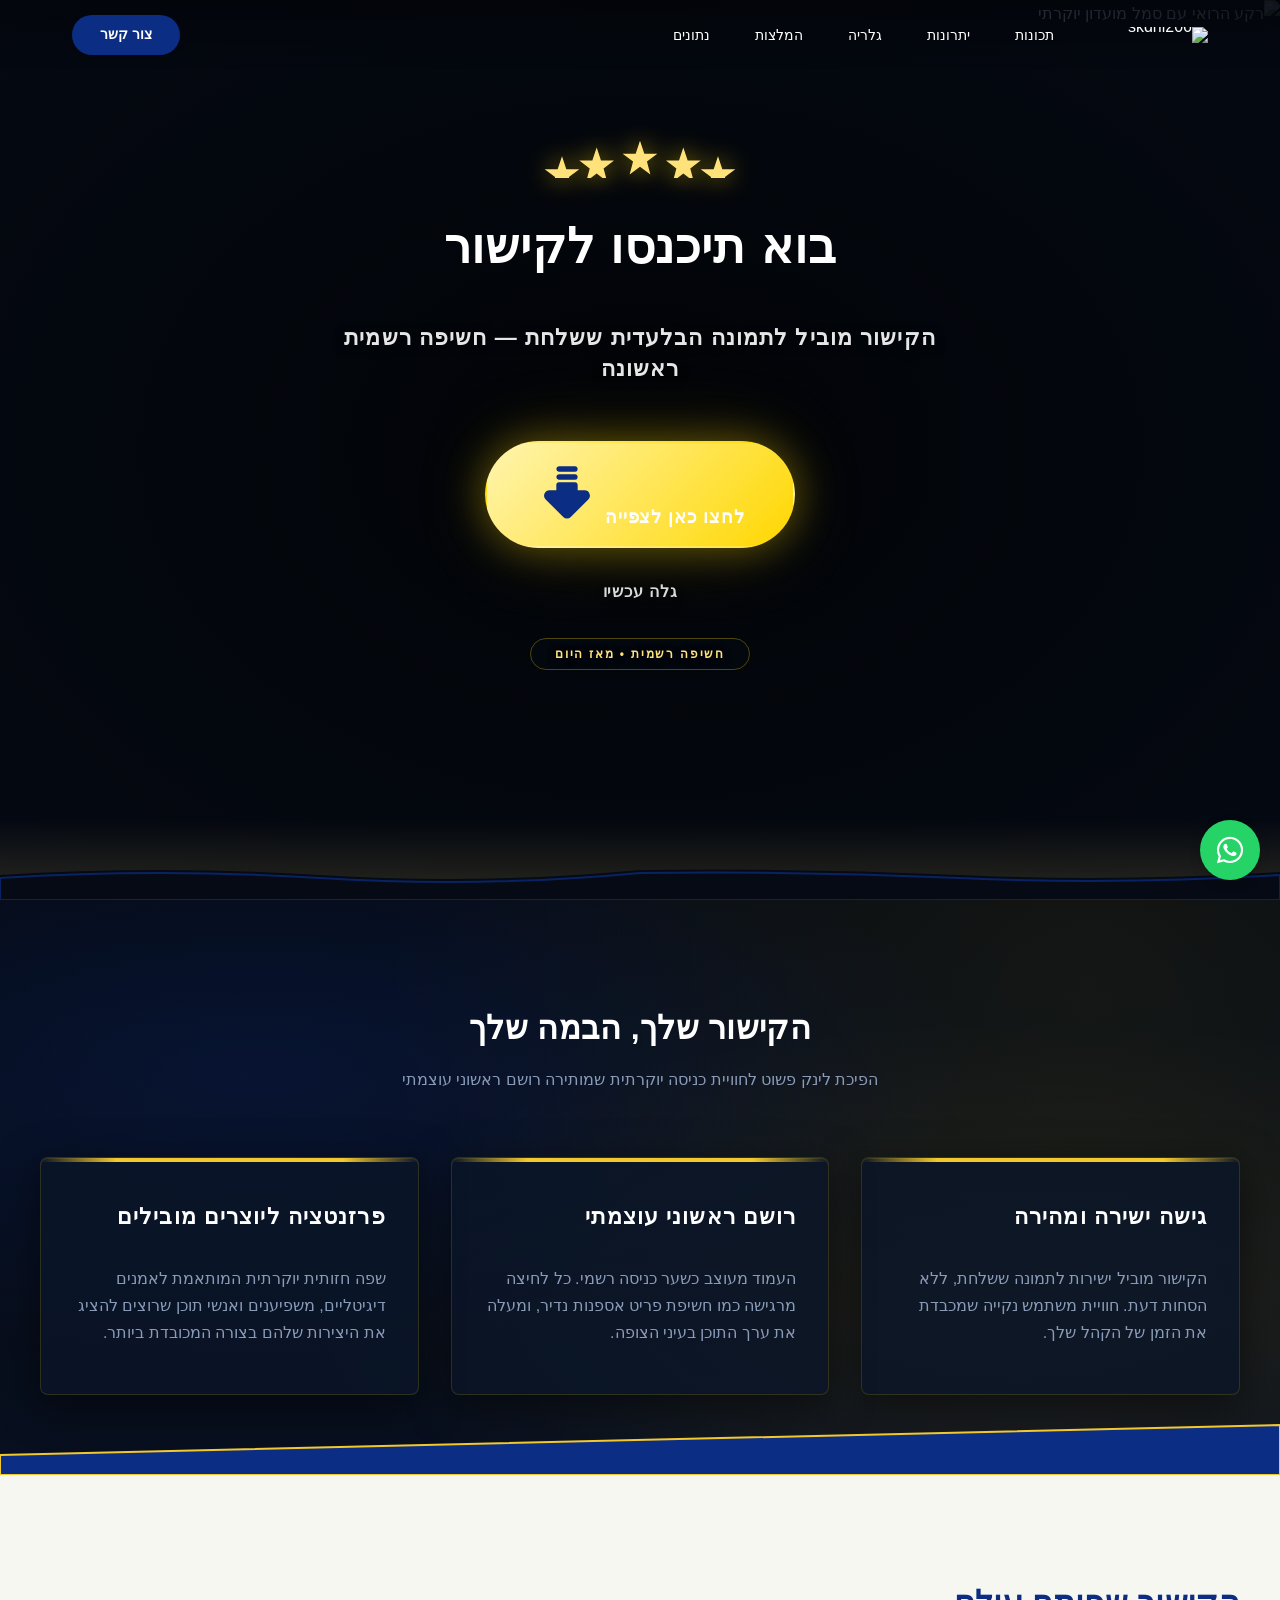
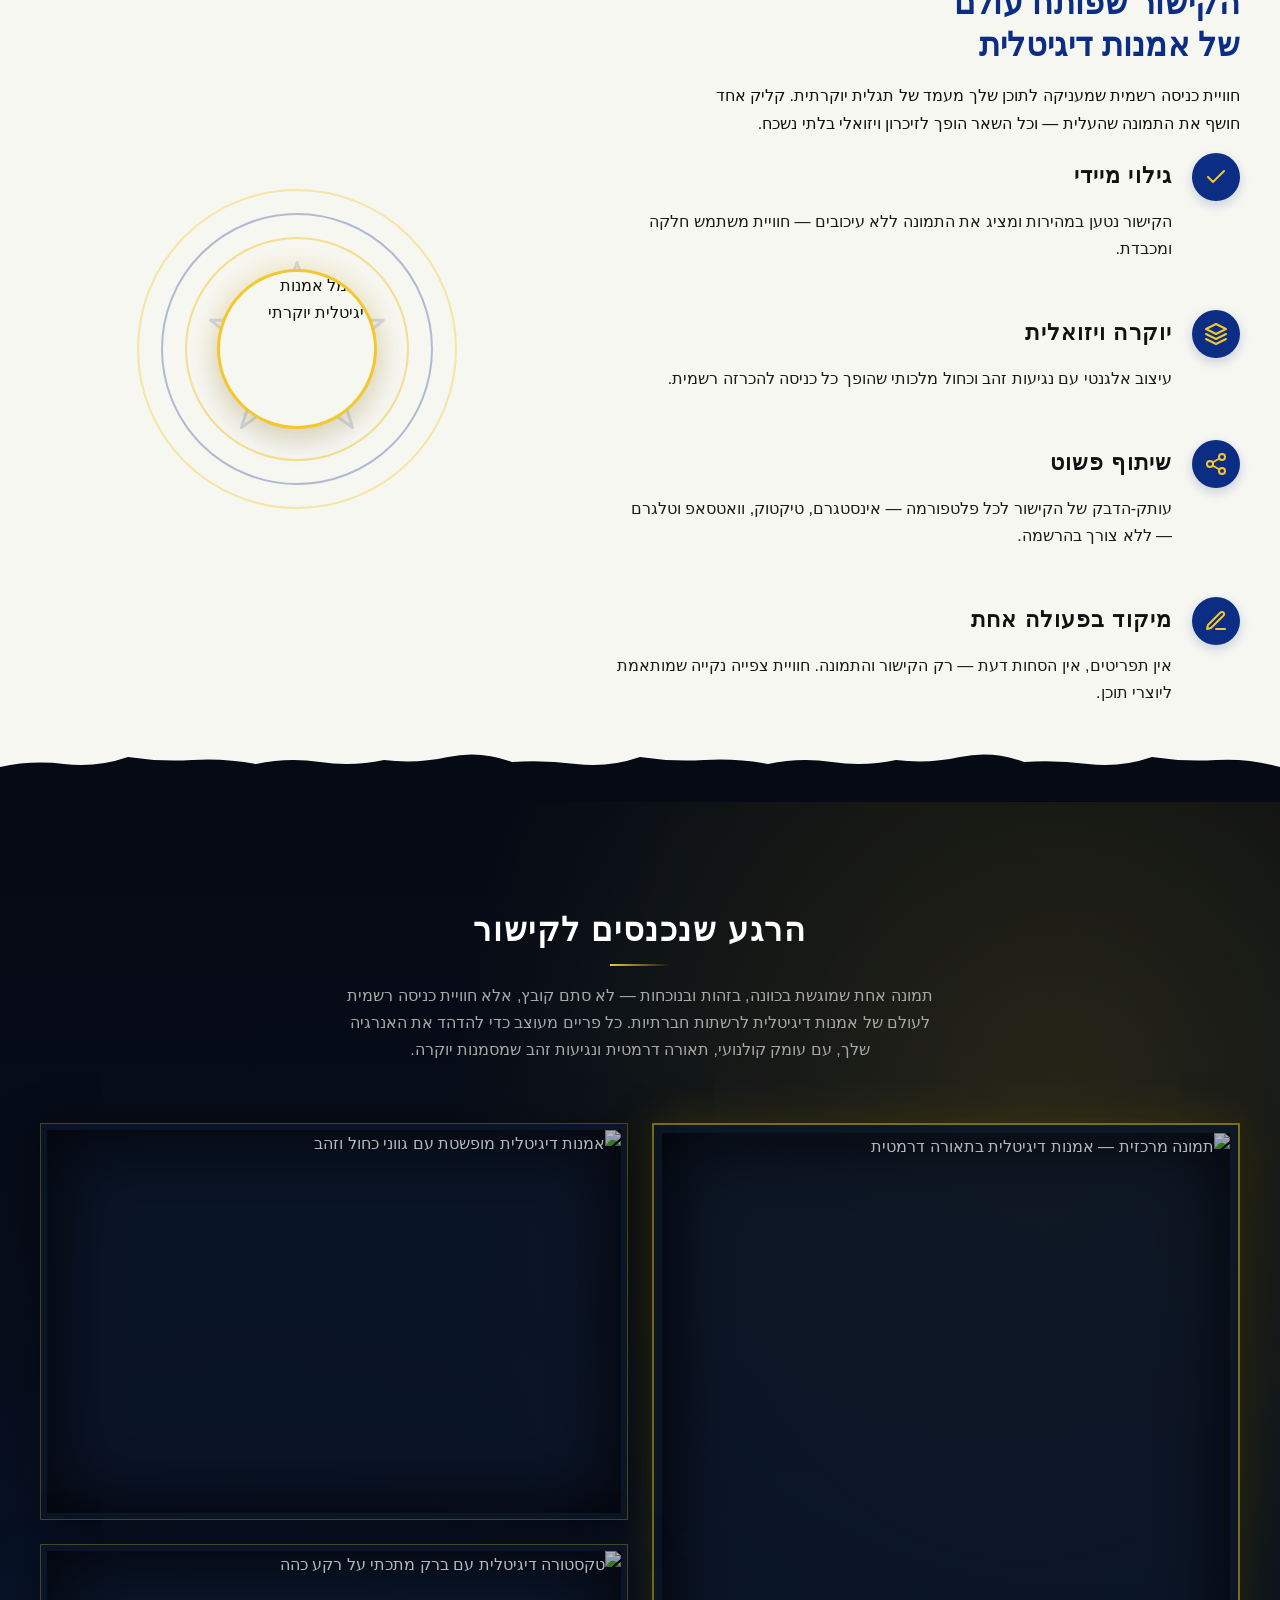
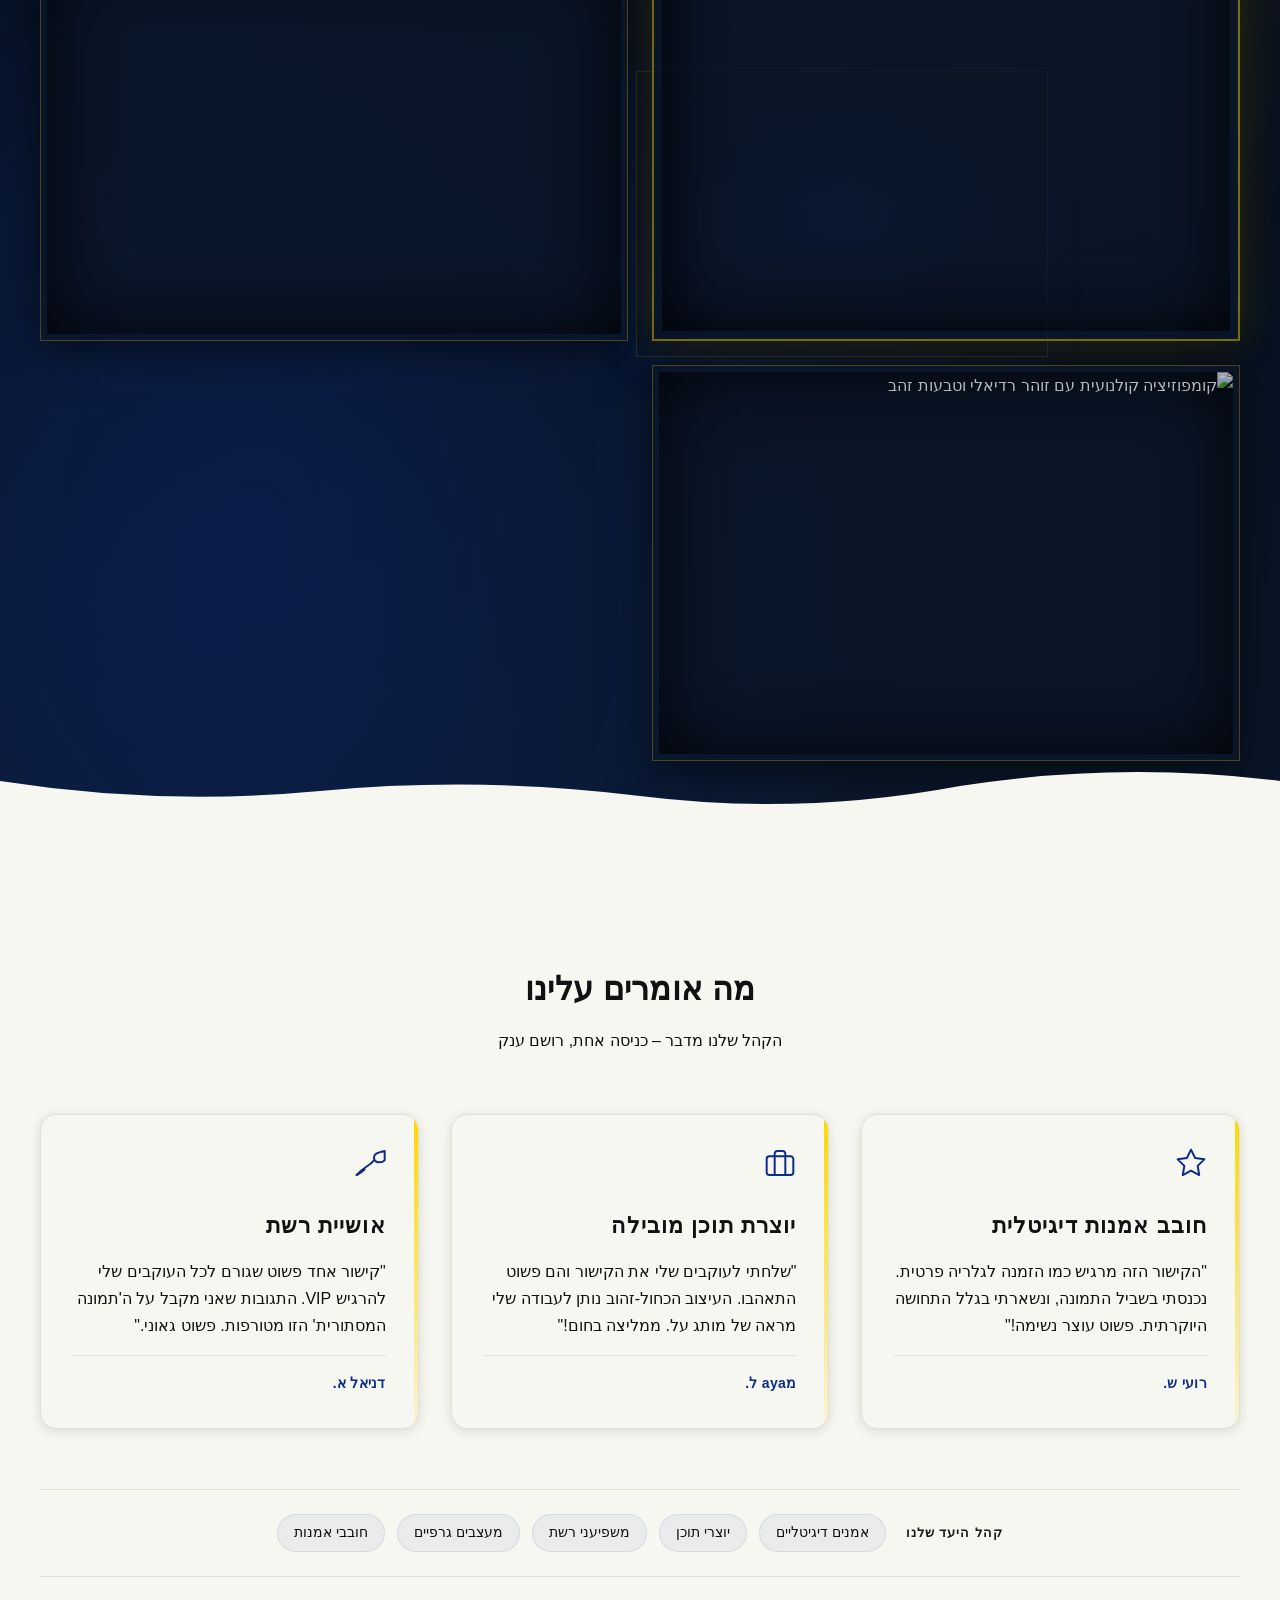
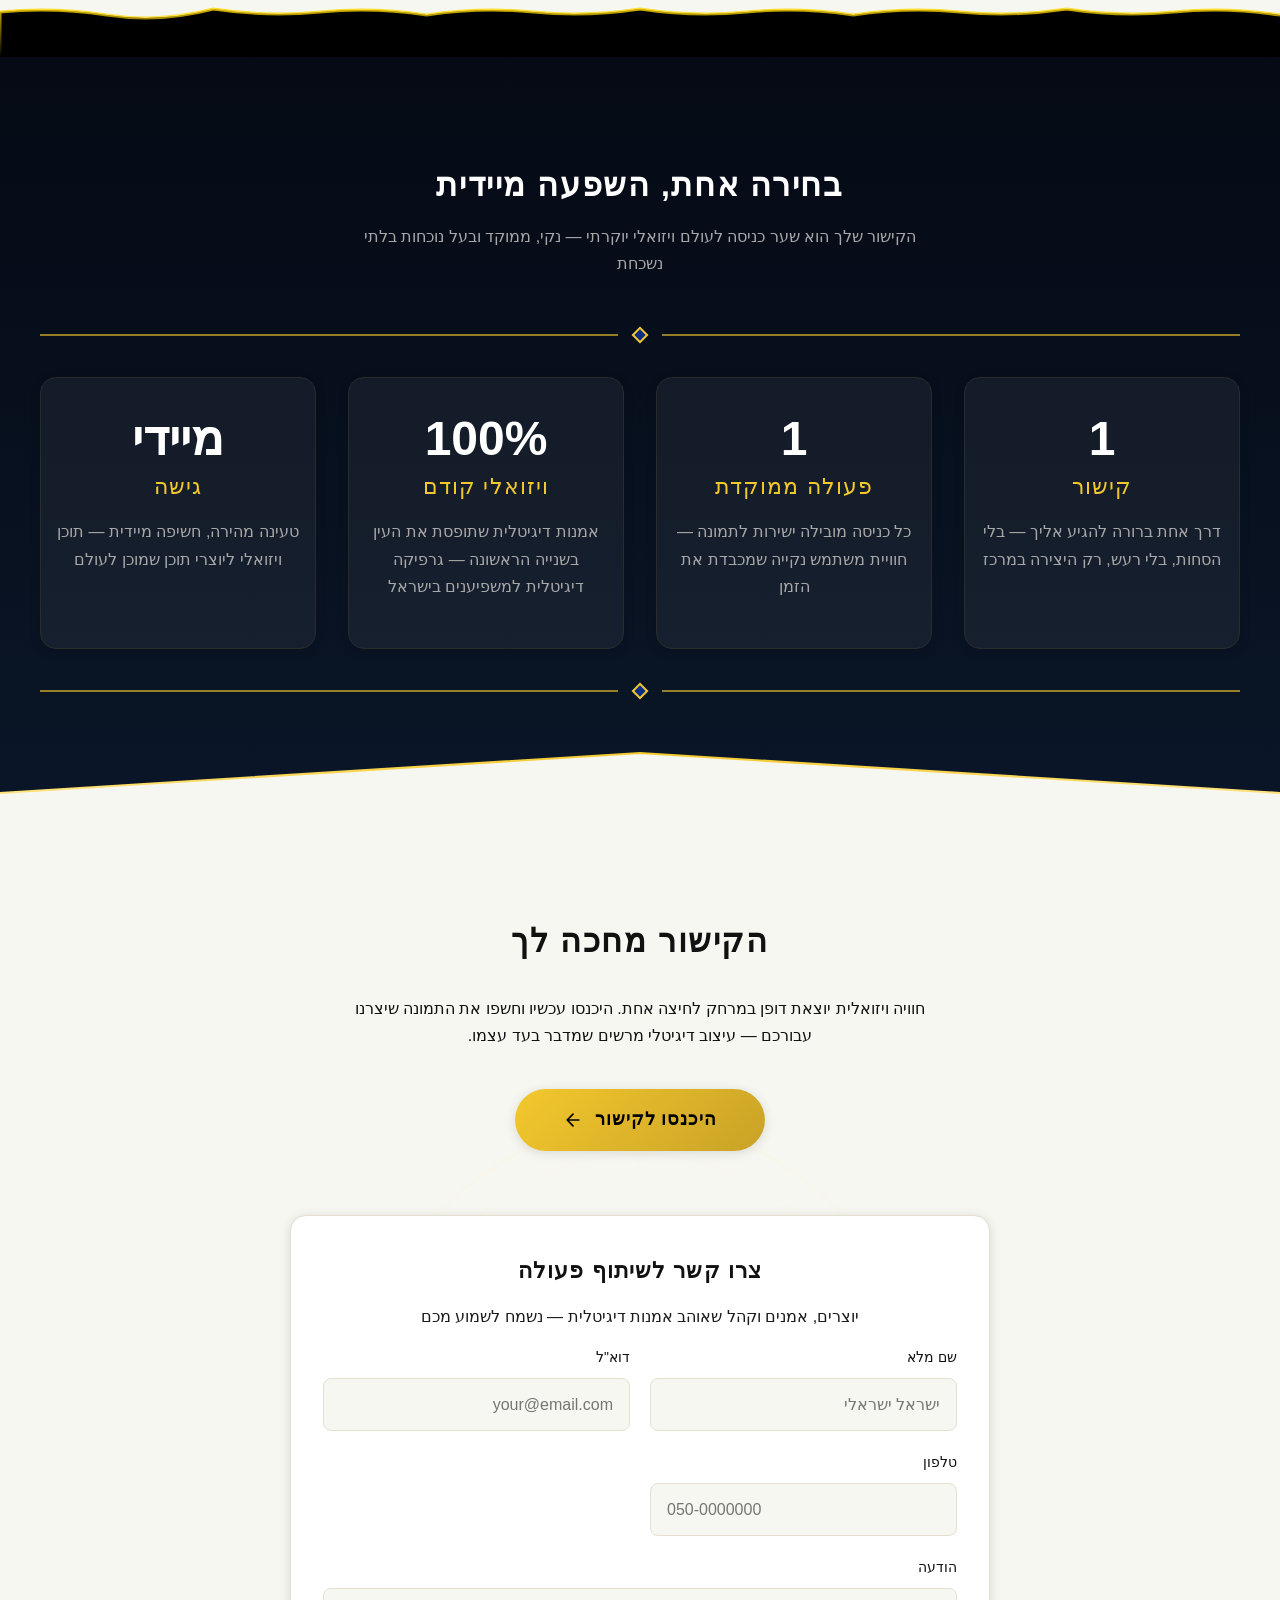
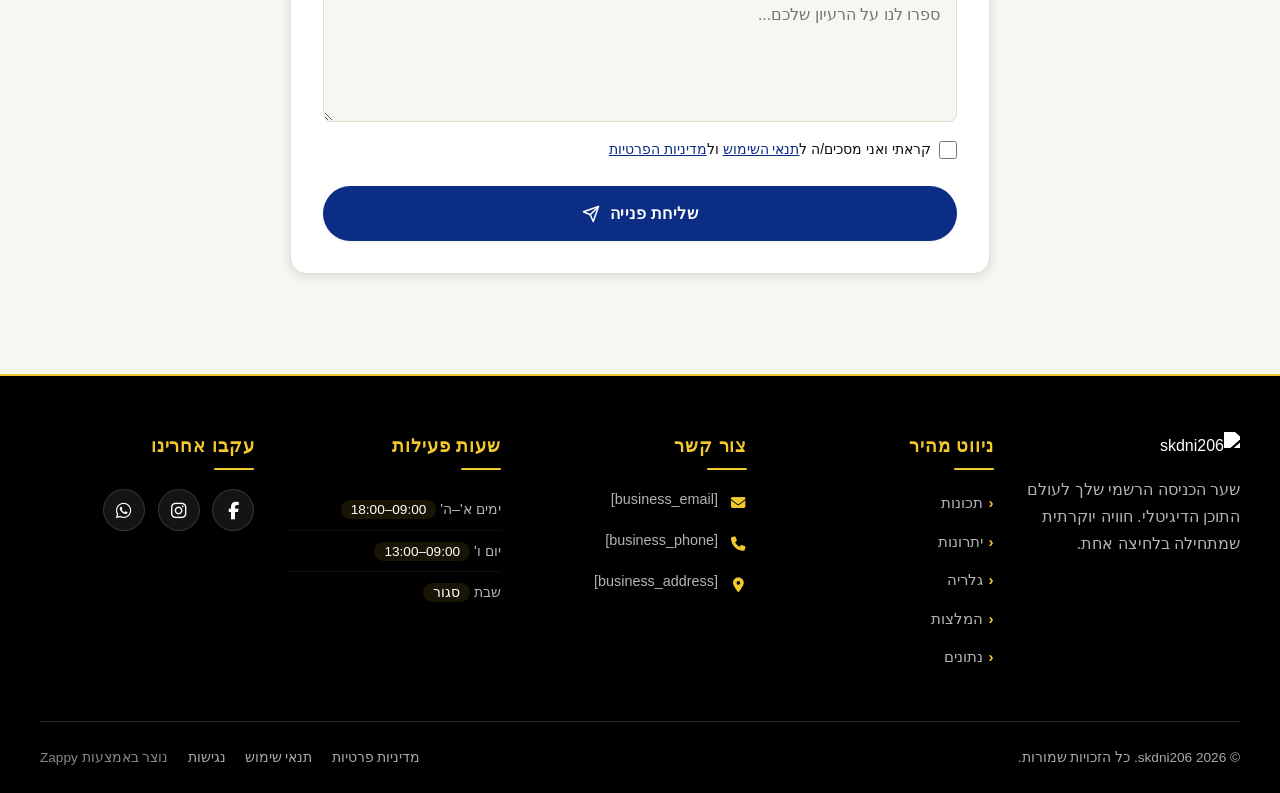
==== commit c2c6fcdb: "Incremental sync: 1 page(s) — update_image" ====
--- a/public/index.html
+++ b/public/index.html
@@ -1 +1 @@
-<!doctype html><html dir="rtl" lang="he"><head><meta charset="UTF-8"><meta content="width=device-width,initial-scale=1" name="viewport"><meta content="index, follow" name="robots"><title>גלו את הקסם – אמנות דיגיטלית לרשתות חברתיות — skdni206</title><meta content="רוצים להפוך כל קליק ליצירת מופת? אצלנו תקבלו אמנות דיגיטלית לרשתות חברתיות שעוצרת גלילה. היכנסו לקישור וחשפו תמונה ייחודית שתשדרג את התוכן הוויזואלי שלכם עוד היום!" name="description"><meta content="אמנות דיגיטלית לרשתות חברתיות, תוכן ויזואלי ליוצרי תוכן, אמנות דיגיטלית, גרפיקה דיגיטלית למשפיענים בישראל, תמונה בלעדית בקליק" name="keywords"><link href="/assets/favicon.ico" rel="icon" type="image/x-icon"><link href="/assets/favicon-16x16.png" rel="icon" type="image/png" sizes="16x16"><link href="/assets/favicon-32x32.png" rel="icon" type="image/png" sizes="32x32"><link href="/assets/favicon-48x48.png" rel="icon" type="image/png" sizes="48x48"><link href="/assets/favicon-192x192.png" rel="icon" type="image/png" sizes="192x192"><link href="/assets/favicon-512x512.png" rel="icon" type="image/png" sizes="512x512"><link href="/assets/apple-touch-icon.png" rel="apple-touch-icon"><script>!function(){"use strict";var t="8f5ad97a-0962-4080-a128-3c7220fa2e8c",e="https://api.zappy5.com/api/analytics/track",a=18e5,n=2592e6,o=!0,i=!0,r=!0;var s=function(){var e="zappy_visitor_"+t,a=null;try{if(a=localStorage.getItem(e)){var o=JSON.parse(a),i=Date.now();if(i-o.created<n)return o.lastSeen=i,localStorage.setItem(e,JSON.stringify(o)),o.id}}catch(t){console.warn("Zappy Analytics: LocalStorage not available")}var r="zv_"+Date.now()+"_"+Math.random().toString(36).substr(2,9);try{localStorage.setItem(e,JSON.stringify({id:r,created:Date.now(),lastSeen:Date.now()}))}catch(t){}return r}(),c=function(){var e="zappy_session_"+t,n=null;try{if(n=sessionStorage.getItem(e)){var o=JSON.parse(n),i=Date.now();if(i-o.timestamp<a)return o.timestamp=i,sessionStorage.setItem(e,JSON.stringify(o)),o.id}}catch(t){console.warn("Zappy Analytics: SessionStorage not available")}var r="zs_"+Date.now()+"_"+Math.random().toString(36).substr(2,9);try{sessionStorage.setItem(e,JSON.stringify({id:r,timestamp:Date.now()}))}catch(t){}return r}();function l(a,n){n=n||{};var o={website_id:t,event_type:a,page_path:window.location.pathname,referrer:document.referrer||"direct",visitor_id:s,session_id:c,metadata:n};if(navigator.sendBeacon){var i=new Blob([JSON.stringify(o)],{type:"application/json"});navigator.sendBeacon(e,i)}else fetch(e,{method:"POST",headers:{"Content-Type":"application/json"},body:JSON.stringify(o),keepalive:!0}).catch(function(t){console.warn("Zappy Analytics: Failed to track event",t)})}o&&l("pageview",{title:document.title,url:window.location.href}),i&&document.addEventListener("click",function(t){var e=t.target;if("BUTTON"===e.tagName||e.closest("button")){var a="BUTTON"===e.tagName?e:e.closest("button");l("click",{element:"button",text:a.textContent.trim().substring(0,100),id:a.id||null,class:a.className||null})}else if("A"===e.tagName||e.closest("a")){var n="A"===e.tagName?e:e.closest("a");l("navigation",{element:"link",text:n.textContent.trim().substring(0,100),href:n.href,external:n.hostname!==window.location.hostname})}},!0),r&&document.addEventListener("submit",function(t){var e=t.target;l("form_submit",{form_id:e.id||null,form_name:e.name||null,form_action:e.action||null,form_method:e.method||"GET"})},!0);var d=Date.now();window.addEventListener("beforeunload",function(){l("page_unload",{time_on_page:Math.floor((Date.now()-d)/1e3),page_path:window.location.pathname})}),window.zappyAnalytics={track:l,getVisitorId:function(){return s},getSessionId:function(){return c}}}()</script><meta content="גלו את הקסם – אמנות דיגיטלית לרשתות חברתיות — skdni206" property="og:title"><meta content="רוצים להפוך כל קליק ליצירת מופת? אצלנו תקבלו אמנות דיגיטלית לרשתות חברתיות שעוצרת גלילה. היכנסו לקישור וחשפו תמונה ייחודית שתשדרג את התוכן הוויזואלי שלכם עוד היום!" property="og:description"><meta content="summary_large_image" name="twitter:card"><meta content="גלו את הקסם – אמנות דיגיטלית לרשתות חברתיות — skdni206" name="twitter:title"><meta content="רוצים להפוך כל קליק ליצירת מופת? אצלנו תקבלו אמנות דיגיטלית לרשתות חברתיות שעוצרת גלילה. היכנסו לקישור וחשפו תמונה ייחודית שתשדרג את התוכן הוויזואלי שלכם עוד היום!" name="twitter:description"><meta content="website" property="og:type"><meta content="he_IL" property="og:locale"><link href="https://cdnjs.cloudflare.com/ajax/libs/font-awesome/6.4.0/css/all.min.css" rel="stylesheet"><style>.skip-link{position:absolute;top:0;left:0;transform:translateY(-200%);padding:12px 18px;background:var(--bg-dark,#1a1a1a);color:var(--text-light,#fff);font-weight:600;border-radius:0 0 8px 0;z-index:10000}.skip-link:focus{transform:none;outline:2px solid var(--ring,#fff);outline-offset:2px}:focus-visible{outline:2px solid var(--ring,currentColor);outline-offset:3px}</style><link href="/assets/favicon.ico" rel="icon" type="image/x-icon"><link href="/assets/favicon-16x16.png" rel="icon" type="image/png" sizes="16x16"><link href="/assets/favicon-32x32.png" rel="icon" type="image/png" sizes="32x32"><link href="/assets/favicon-48x48.png" rel="icon" type="image/png" sizes="48x48"><link href="/assets/favicon-192x192.png" rel="icon" type="image/png" sizes="192x192"><link href="/assets/favicon-512x512.png" rel="icon" type="image/png" sizes="512x512"><link href="/assets/apple-touch-icon.png" rel="apple-touch-icon"><link href="https://cdn.jsdelivr.net/npm/vanilla-cookieconsent@3/dist/cookieconsent.css" rel="stylesheet"><script src="https://cdn.jsdelivr.net/npm/vanilla-cookieconsent@3/dist/cookieconsent.umd.js"></script><script src="https://cdn.jsdelivr.net/gh/mickidum/acc_toolbar/acctoolbar/acctoolbar.min.js"></script><link href="/styles.css" rel="stylesheet"><script>window.ZAPPY_WEBSITE_ID="8f5ad97a-0962-4080-a128-3c7220fa2e8c",window.ZAPPY_API_BASE="https://api.zappy5.com"</script><style id="zappy-dropdown-submenu-styles">#navMenu li:has(.sub-menu),.nav-menu li:has(.sub-menu),.navbar li:has(.sub-menu),nav li:has(.sub-menu){position:relative}#navMenu .sub-menu,.nav-menu .sub-menu,.navbar .sub-menu,nav .sub-menu{display:block!important;position:absolute!important;top:100%;left:0;min-width:220px;background:#fff;border-radius:8px;box-shadow:0 8px 25px rgba(0,0,0,.15);padding:8px 0;opacity:0;visibility:hidden;transform:translateY(10px);transition:all .3s ease;z-index:1000;list-style:none;pointer-events:none}#navMenu li:hover>.sub-menu,.nav-menu li:hover>.sub-menu,.navbar li:hover>.sub-menu,nav li:hover>.sub-menu{opacity:1!important;visibility:visible!important;transform:translateY(0)!important;pointer-events:auto!important}.sub-menu li{list-style:none;margin:0;padding:0}.sub-menu a{display:block!important;padding:10px 16px!important;color:var(--text-dark,#333)!important;font-weight:500;text-decoration:none;white-space:nowrap;transition:background-color .2s}.sub-menu .zappy-nav-child>a{padding-left:28px!important;font-size:.9em!important;opacity:.85!important}[dir=rtl] .sub-menu .zappy-nav-child>a,html[lang=ar] .sub-menu .zappy-nav-child>a,html[lang=he] .sub-menu .zappy-nav-child>a{padding-left:10px!important;padding-right:28px!important}.sub-menu .zappy-nav-parent>a{font-weight:600!important}.sub-menu a:hover{background-color:#f5f5f5}[dir=rtl] .nav-menu .sub-menu,[dir=rtl] .navbar .sub-menu,[dir=rtl] nav .sub-menu,html[lang=ar] .nav-menu .sub-menu,html[lang=ar] .navbar .sub-menu,html[lang=ar] nav .sub-menu,html[lang=he] .nav-menu .sub-menu,html[lang=he] .navbar .sub-menu,html[lang=he] nav .sub-menu{left:auto!important;right:0!important}.sub-menu:empty,.sub-menu:not(:has(li)):not(:has(> a)),.sub-menu:not(:has(li:not(.zappy-hidden-menu-item))):not(:has(> a)){display:none!important;opacity:0!important;visibility:hidden!important;pointer-events:none!important}li:has(.menu-group-title):hover>.sub-menu{opacity:1!important;visibility:visible!important;transform:translateY(0)!important;pointer-events:auto!important}#navMenu>li>.menu-group-title,.nav-menu>li>.menu-group-title{display:inline-block;padding:.5rem 1rem;cursor:default;user-select:none}@media (max-width:768px){#navMenu .sub-menu,.nav-menu .sub-menu,.navbar .sub-menu,nav .sub-menu{position:static!important;transform:none!important;box-shadow:none!important;background:0 0!important;max-height:0;overflow:hidden;opacity:0;visibility:hidden;transition:max-height .3s ease,opacity .3s ease;padding:0!important;border-radius:0!important}#navMenu .sub-menu.mobile-expanded,.nav-menu .sub-menu.mobile-expanded,.navbar .sub-menu.mobile-expanded{max-height:none!important;overflow-y:visible!important;opacity:1!important;visibility:visible!important;padding:8px 0 8px 16px!important}[dir=rtl] .sub-menu.mobile-expanded,html[lang=he] .sub-menu.mobile-expanded{padding:8px 16px 8px 0!important}#navMenu li:hover>.sub-menu,.nav-menu li:hover>.sub-menu,.navbar li:hover>.sub-menu,nav li:hover>.sub-menu{opacity:0;visibility:hidden;pointer-events:none}#navMenu li>.sub-menu.mobile-expanded,.nav-menu li>.sub-menu.mobile-expanded,.navbar li>.sub-menu.mobile-expanded,nav li>.sub-menu.mobile-expanded{opacity:1!important;visibility:visible!important;pointer-events:auto!important}#navMenu li:has(.sub-menu),.nav-menu li:has(.sub-menu),.navbar li:has(.sub-menu),nav li:has(.sub-menu){display:flex!important;flex-wrap:wrap!important;align-items:center!important;position:relative!important;min-height:44px!important}#navMenu li:has(.sub-menu)>a,.nav-menu li:has(.sub-menu)>a,.navbar li:has(.sub-menu)>a,nav li:has(.sub-menu)>a{flex:1!important;min-width:0!important}#navMenu li:has(.sub-menu)>.menu-group-title,.nav-menu li:has(.sub-menu)>.menu-group-title,.navbar li:has(.sub-menu)>.menu-group-title,nav li:has(.sub-menu)>.menu-group-title{flex:1!important;min-width:0!important;padding:0!important;line-height:inherit!important}#navMenu li:has(.sub-menu)>.sub-menu,.nav-menu li:has(.sub-menu)>.sub-menu,.navbar li:has(.sub-menu)>.sub-menu,nav li:has(.sub-menu)>.sub-menu{flex-basis:100%!important;width:100%!important}#navMenu li:has(.sub-menu)>a [class*=arrow],#navMenu li:has(.sub-menu)>a [class*=chevron],.nav-menu li:has(.sub-menu)>a .fa-angle-down,.nav-menu li:has(.sub-menu)>a .fa-chevron-down,.nav-menu li:has(.sub-menu)>a [class*=arrow],.nav-menu li:has(.sub-menu)>a [class*=chevron],nav li:has(.sub-menu)>a [class*=arrow],nav li:has(.sub-menu)>a [class*=chevron]{display:none!important;visibility:hidden!important}.mobile-submenu-toggle{display:flex!important;align-items:center!important;justify-content:center!important;width:44px!important;height:auto!important;background:0 0!important;border:none!important;cursor:pointer!important;color:var(--text-light)!important;position:static!important;flex-shrink:0!important;align-self:stretch!important;z-index:2!important;padding:0!important;margin:0!important}.mobile-submenu-toggle::after{content:''!important;width:0!important;height:0!important;border-left:6px solid transparent!important;border-right:6px solid transparent!important;border-top:7px solid currentColor!important;transition:transform .3s ease!important}.mobile-submenu-toggle.expanded::after{transform:rotate(180deg)!important}.sub-menu a{padding:10px 0!important;display:block!important;color:var(--text-light)!important;white-space:normal!important}.sub-menu .zappy-nav-child>a{padding-left:28px!important;font-size:.9em!important;opacity:.85!important}[dir=rtl] .sub-menu .zappy-nav-child>a,html[lang=ar] .sub-menu .zappy-nav-child>a,html[lang=he] .sub-menu .zappy-nav-child>a{padding-left:0!important;padding-right:28px!important}.sub-menu .zappy-nav-parent>a{font-weight:600!important}#navMenu.active,.nav-menu.active{max-width:100vw!important;overflow-x:hidden!important;box-sizing:border-box!important}.navbar .sub-menu li a,.zappy-products-dropdown .sub-menu a,nav.navbar .sub-menu li a{color:var(--text-light)!important}}@media (min-width:769px){.mobile-submenu-toggle{display:none!important}}</style><style id="zappy-widget-visibility">html[dir=rtl] .whatsapp-float{right:20px!important;left:auto!important}html:not([dir]) .whatsapp-float,html[dir=ltr] .whatsapp-float{left:20px!important;right:auto!important}html[dir=rtl] #mic-access-tool-general-button,html[dir=rtl] #mic-init-access-tool #mic-access-tool-general-button,html[dir=rtl] #mic-init-access-tool .mic-access-tool-general-button,html[dir=rtl] ._access-icon,html[dir=rtl] .mic-access-tool-general-button{left:20px!important;right:auto!important}html:not([dir]) #mic-access-tool-general-button,html:not([dir]) #mic-init-access-tool #mic-access-tool-general-button,html:not([dir]) #mic-init-access-tool .mic-access-tool-general-button,html:not([dir]) ._access-icon,html:not([dir]) .mic-access-tool-general-button,html[dir=ltr] #mic-access-tool-general-button,html[dir=ltr] #mic-init-access-tool #mic-access-tool-general-button,html[dir=ltr] #mic-init-access-tool .mic-access-tool-general-button,html[dir=ltr] ._access-icon,html[dir=ltr] .mic-access-tool-general-button{right:20px!important;left:auto!important}@media (max-width:768px){.whatsapp-float{display:flex!important}}@media (min-width:769px){.whatsapp-float{display:flex!important}}@media (max-width:768px){#mic-access-tool-general-button,#mic-init-access-tool #mic-access-tool-general-button,#mic-init-access-tool .mic-access-tool-general-button,._access-icon,.mic-access-tool-general-button{display:flex!important;visibility:visible!important;opacity:1!important;pointer-events:auto!important}#mic-access-tool-box.opened-mic-access-tool,#mic-init-access-tool #mic-access-tool-box.opened-mic-access-tool,.mic-access-tool-box.opened-mic-access-tool{visibility:visible!important;opacity:1!important;pointer-events:auto!important}}@media (min-width:769px){#mic-access-tool-general-button,#mic-init-access-tool #mic-access-tool-general-button,#mic-init-access-tool .mic-access-tool-general-button,._access-icon,.mic-access-tool-general-button{display:flex!important;visibility:visible!important;opacity:1!important;pointer-events:auto!important}#mic-access-tool-box.opened-mic-access-tool,#mic-init-access-tool #mic-access-tool-box.opened-mic-access-tool,.mic-access-tool-box.opened-mic-access-tool{visibility:visible!important;opacity:1!important;pointer-events:auto!important}}</style></head><body><a href="#main" class="skip-link">דלג לתוכן הראשי</a><nav class="navbar" dir="rtl"><button class="mobile-toggle" aria-label="Menu" id="mobileToggle"><svg viewBox="0 0 24 24" fill="none" height="24" width="24" class="hamburger-icon"><path d="M3 12h18M3 6h18M3 18h18" stroke="currentColor" stroke-width="2" stroke-linecap="round"></path></svg> <svg viewBox="0 0 24 24" fill="none" height="24" width="24" class="close-icon" style="display:none"><path d="M18 6L6 18M6 6l12 12" stroke="currentColor" stroke-width="2" stroke-linecap="round"></path></svg></button> <button class="phone-header-btn" aria-label="Call" data-phone="[business_phone]"><svg viewBox="0 0 24 24" fill="currentColor" height="20" width="20"><path d="M22 16.92v3a2 2 0 0 1-2.18 2 19.79 19.79 0 0 1-8.63-3.07 19.5 19.5 0 0 1-6-6 19.79 19.79 0 0 1-3.07-8.67A2 2 0 0 1 4.11 2h3a2 2 0 0 1 2 1.72 12.84 12.84 0 0 0 .7 2.81 2 2 0 0 1-.45 2.11L8.09 9.91a16 16 0 0 0 6 6l1.27-1.27a2 2 0 0 1 2.11-.45 12.84 12.84 0 0 0 2.81.7A2 2 0 0 1 22 16.92z"></path></svg></button><div class="nav-container"><div class="nav-right-group"><div class="nav-brand"><a href="/" class="logo-link"><img alt="skdni206" src="/assets/site-----image-1.webp" class="logo"></a></div><ul class="nav-menu" id="navMenu"><li><a href="#features">תכונות</a></li><li><a href="#benefits">יתרונות</a></li><li><a href="#gallery">גלריה</a></li><li><a href="#testimonials">המלצות</a></li><li><a href="#stats">נתונים</a></li><li class="mobile-contact-link nav-cta-mobile-item"><a href="#cta" class="nav-cta-btn">צור קשר</a></li></ul></div><div class="nav-cta-container"><a href="#cta" class="nav-cta-btn">צור קשר</a></div></div></nav><script>window.addEventListener("load",function(){const e=document.querySelector(".navbar, nav, header");if(!e)return void console.log("[Navbar] Navbar element not found");let t=document.getElementById("mobileToggle")||document.querySelector(".mobile-toggle")||document.querySelector(".hamburger")||document.querySelector(".hamburger-menu")||document.querySelector(".menu-toggle")||document.querySelector(".burger-menu")||document.querySelector('[aria-label="Menu"]')||document.querySelector('[aria-label="תפריט"]');const o=document.querySelector(".phone-header-btn"),n=window.getComputedStyle(e);let r=n.backgroundColor;if(console.log("[Navbar] Initial navbar background:",r),"transparent"===r||"rgba(0, 0, 0, 0)"===r||r.startsWith("rgba")&&r.includes(", 0)")){const e=n.backgroundImage;if(e&&"none"!==e)console.log("[Navbar] Navbar has background image/gradient, using dark text"),r="rgb(240, 240, 240)";else{const e=window.getComputedStyle(document.body).backgroundColor;console.log("[Navbar] Navbar transparent, using body background:",e),r=e}}const a=r.match(/\d+/g);if(a&&a.length>=3){const e=(.299*parseInt(a[0])+.587*parseInt(a[1])+.114*parseInt(a[2]))/255;console.log("[Navbar] Mobile button colors preserved from Claude CSS (luminance:",e.toFixed(2)+")");const n=document.createElement("style");n.id="zappy-mobile-nav-fix";document.documentElement.lang;document.documentElement.dir,n.textContent='\n        /* Hide mobile buttons on desktop, show only on mobile */\n        @media (min-width: 769px) {\n          .mobile-toggle,\n          .phone-header-btn {\n            display: none !important;\n          }\n        }\n        \n        /* Show and position mobile buttons correctly on mobile */\n        @media (max-width: 768px) {\n          .navbar,\n          nav.navbar {\n            min-height: 70px !important;\n          }\n\n          .mobile-toggle,\n          .phone-header-btn {\n            position: absolute !important;\n            top: 0 !important;\n            bottom: 0 !important;\n            margin-top: auto !important;\n            margin-bottom: auto !important;\n            transform: none !important;\n            z-index: 1001 !important;\n            display: flex !important;\n            align-items: center !important;\n            justify-content: center !important;\n            width: 36px !important;\n            height: 36px !important;\n            border-radius: 50% !important;\n            border: none !important;\n            cursor: pointer !important;\n            padding: 6px !important;\n            background: none !important;\n            color: var(--nav-text, var(--text-light)) !important;\n            touch-action: manipulation !important;\n            -webkit-tap-highlight-color: transparent !important;\n          }\n\n          html[data-zappy-site-type="ecommerce"] .phone-header-btn,\n          body[data-zappy-site-type="ecommerce"] .phone-header-btn,\n          html[data-zappy-site-type="ecommerce"] header .phone-header-btn,\n          html[data-zappy-site-type="ecommerce"] nav .phone-header-btn {\n            display: none !important;\n            visibility: hidden !important;\n            width: 0 !important;\n            height: 0 !important;\n            min-width: 0 !important;\n            overflow: hidden !important;\n          }\n          \n          /* LTR positioning (default): hamburger LEFT, phone RIGHT */\n          html:not([dir="rtl"]):not([lang="he"]):not([lang="ar"]) .mobile-toggle,\n          html[dir="ltr"] .mobile-toggle {\n            left: 12px !important;\n            right: auto !important;\n          }\n          html:not([dir="rtl"]):not([lang="he"]):not([lang="ar"]) .phone-header-btn,\n          html[dir="ltr"] .phone-header-btn {\n            right: 12px !important;\n            left: auto !important;\n          }\n          \n          /* RTL positioning: hamburger RIGHT, phone LEFT */\n          html[dir="rtl"] .mobile-toggle,\n          html[lang="he"] .mobile-toggle,\n          html[lang="ar"] .mobile-toggle {\n            right: 12px !important;\n            left: auto !important;\n          }\n          html[dir="rtl"] .phone-header-btn,\n          html[lang="he"] .phone-header-btn,\n          html[lang="ar"] .phone-header-btn {\n            left: 12px !important;\n            right: auto !important;\n          }\n          \n          /* CRITICAL: Ensure nav-container has min-height on mobile */\n          /* All children are positioned absolutely/fixed on mobile, so height:auto collapses to 0 */\n          .nav-container {\n            min-height: 70px !important;\n            position: relative !important;\n          }\n          \n          /* Ensure SVG icons are properly sized and inherit color */\n          .mobile-toggle svg,\n          .phone-header-btn svg {\n            width: 24px !important;\n            height: 24px !important;\n            /* Don\'t force display - let JavaScript control hamburger/close toggle */\n          }\n          \n          /* Reset nav-cta-container on mobile - remove desktop box-shadow/padding */\n          /* that creates a visible ghost box when CTA button is hidden */\n          .nav-cta-container {\n            box-shadow: none !important;\n            padding: 0 !important;\n          }\n          \n          /* Hide nav-cta-container entirely on mobile when there\'s no lang-switcher */\n          /* (only the CTA button is inside, and it\'s hidden on mobile) */\n          .nav-cta-container:not(:has(.lang-switcher)) {\n            display: none !important;\n          }\n          \n          /* CRITICAL: Prevent hero image fade gradient from bleeding over headline text */\n          /* The .image-fade-gradient has bottom: -30px (extends below parent) */\n          /* On mobile stacked layout, this overlaps the h1 text below the image */\n          .hero-image-column {\n            overflow: hidden !important;\n          }\n          .image-fade-gradient {\n            bottom: 0 !important;\n          }\n          \n          /* Hide desktop language switcher on mobile - hamburger menu handles it */\n          /* High specificity to override stored CSS */\n          .lang-switcher,\n          .nav-cta-container .lang-switcher,\n          .nav-container .lang-switcher,\n          .navbar .lang-switcher,\n          .navbar .nav-cta-container .lang-switcher {\n            display: none !important;\n          }\n        }\n      ';const r=document.getElementById("zappy-mobile-nav-fix");r&&r.remove(),document.head.appendChild(n),console.log("[Navbar] Critical CSS injected for mobile nav positioning");const i=window.innerWidth<=768;if(t){const e=t.querySelector(".hamburger-icon"),o=t.querySelector(".close-icon");e&&(e.style.setProperty("width","24px","important"),e.style.setProperty("height","24px","important"),e.style.setProperty("display","block","important")),o&&(o.style.setProperty("width","24px","important"),o.style.setProperty("height","24px","important"),o.style.setProperty("display","none","important")),i?(t.style.setProperty("position","absolute","important"),t.style.setProperty("top","0","important"),t.style.setProperty("bottom","0","important"),t.style.setProperty("margin-top","auto","important"),t.style.setProperty("margin-bottom","auto","important"),t.style.setProperty("transform","none","important"),t.style.setProperty("z-index","1001","important"),t.style.removeProperty("left"),t.style.removeProperty("right"),console.log("[Navbar] Mobile toggle positioning applied (mobile viewport)")):(t.style.removeProperty("position"),t.style.removeProperty("top"),t.style.removeProperty("transform"),t.style.removeProperty("z-index"),t.style.removeProperty("left"),t.style.removeProperty("right"),console.log("[Navbar] Desktop viewport - cleared mobile toggle inline positioning"))}if(o){const e=o.querySelector("svg");e&&(e.style.width="24px",e.style.height="24px",e.setAttribute("width","24"),e.setAttribute("height","24")),i?(o.style.setProperty("position","absolute","important"),o.style.setProperty("top","0","important"),o.style.setProperty("bottom","0","important"),o.style.setProperty("margin-top","auto","important"),o.style.setProperty("margin-bottom","auto","important"),o.style.setProperty("transform","none","important"),o.style.setProperty("z-index","1001","important"),o.style.removeProperty("left"),o.style.removeProperty("right"),console.log("[Navbar] Phone button positioning applied (mobile viewport)")):(o.style.removeProperty("position"),o.style.removeProperty("top"),o.style.removeProperty("transform"),o.style.removeProperty("z-index"),o.style.removeProperty("left"),o.style.removeProperty("right"),console.log("[Navbar] Desktop viewport - cleared phone button inline positioning"))}}else console.log("[Navbar] Could not parse background color:",r);t=document.getElementById("mobileToggle")||document.querySelector(".mobile-toggle")||document.querySelector(".hamburger")||document.querySelector(".hamburger-menu")||document.querySelector(".menu-toggle")||document.querySelector(".burger-menu")||document.querySelector('[aria-label="Menu"]')||document.querySelector('[aria-label="תפריט"]');const i=document.getElementById("navMenu")||document.querySelector(".nav-menu")||document.querySelector(".nav-links")||document.querySelector("nav ul:not(.submenu)");if(!t||!i)return void console.log("[Navbar] Mobile toggle or menu not found:",{toggle:!!t,menu:!!i});i.id||(i.id="navMenu"),console.log("[Navbar] Initializing mobile menu...");const l=t.cloneNode(!0);t.parentNode.replaceChild(l,t);var s=0;function p(e){var t=Date.now();t-s<300||(s=t,function(e){e.preventDefault(),e.stopPropagation();const t=l.querySelector(".hamburger-icon"),o=l.querySelector(".close-icon");i.classList.contains("active")?(i.classList.remove("active"),t&&t.style.setProperty("display","block","important"),o&&o.style.setProperty("display","none","important"),document.body.style.overflow="",document.body.classList.remove("menu-open"),console.log("[Navbar] Menu closed")):(i.classList.add("active"),t&&t.style.setProperty("display","none","important"),o&&o.style.setProperty("display","block","important"),document.body.style.overflow="hidden",document.body.classList.add("menu-open"),console.log("[Navbar] Menu opened"))}(e))}l.addEventListener("click",p),l.addEventListener("touchend",p),document.addEventListener("keydown",function(e){if(("Escape"===e.key||"Esc"===e.key)&&i.classList.contains("active")){const e=l.querySelector(".hamburger-icon"),t=l.querySelector(".close-icon");i.classList.remove("active"),e&&e.style.setProperty("display","block","important"),t&&t.style.setProperty("display","none","important"),document.body.style.overflow="",document.body.classList.remove("menu-open"),console.log("[Navbar] Menu closed (Escape)")}}),i.querySelectorAll("a").forEach(function(e){e.addEventListener("click",function(){if("#"===this.getAttribute("href"))return;const e=l.querySelector(".hamburger-icon"),t=l.querySelector(".close-icon");i.classList.remove("active"),e&&e.style.setProperty("display","block","important"),t&&t.style.setProperty("display","none","important"),document.body.style.overflow="",document.body.classList.remove("menu-open"),console.log("[Navbar] Menu closed (link clicked)")})});var m=i.querySelectorAll(".dropdown-toggle");m.forEach(function(e){e.addEventListener("click",function(e){e.preventDefault(),e.stopPropagation();var t=this.closest(".nav-dropdown");t&&(t.parentNode.querySelectorAll(".nav-dropdown.open").forEach(function(e){e!==t&&e.classList.remove("open")}),t.classList.toggle("open"),console.log("[Navbar] Dropdown toggled:",t.classList.contains("open")?"open":"closed"))})}),document.addEventListener("click",function(e){e.target.closest(".nav-dropdown")||document.querySelectorAll(".nav-dropdown.open").forEach(function(e){e.classList.remove("open")})}),console.log("[Navbar] Dropdown handlers initialized for "+m.length+" dropdowns"),o&&o.addEventListener("click",function(){const e=document.querySelectorAll('a[href^="tel:"]'),t=e.length>0?e[0].getAttribute("href").replace("tel:",""):"[business_phone]";window.location.href="tel:"+t,console.log("[Navbar] Phone button clicked")}),console.log("[Navbar] Mobile menu initialized successfully")})</script><main id="main"><section class="index-hero-section" data-band-index="0" data-layout-spec="בית-hero" id="hero" data-hero-type="fullscreen-scrim"><div class="hero-bg-wrapper"><div data-element-id="img-1782492637108-32hinlxcz" data-element-type="image" data-zappy-wrapper-margins-applied="true" data-zappy-zoom-clip="true" data-zappy-zoom-wrapper="true" data-zappy-zoom-wrapper-align="center" data-zappy-zoom-wrapper-width-mode="full" style="position:absolute !important;top:0px !important;left:0px !important;width:100% !important;height:100% !important;max-width:none !important;margin-left:0px !important;margin-right:0px !important;z-index:1 !important;overflow:hidden !important"><img alt="רקע הרואי עם סמל מועדון יוקרתי" src="/assets/site-index-hero-image-1.webp" data-context="A dramatic championship-style crest composition centered on screen, surrounded by deep black space and blue-gold glow. The crest features royal blue and metallic gold geometric rings with a central image placeholder area, luminous gold stars above, and a polished sports-club aesthetic with stadium-scale feel." data-placeholder="index-hero-image-1" height="600" loading="eager" width="1200" class="hero-bg-image" data-element-id="img-1782492637108-32hinlxcz" data-element-type="image" data-hero-background="true" data-hero-bg="true" data-zappy-zoom="1" fetchpriority="high" style="object-position:12% 52%;position:absolute !important;margin:0px !important;left:0% !important;top:0% !important;width:100% !important;height:100% !important;max-width:none !important;max-height:none !important;display:block !important;object-fit:cover !important"></div></div><div class="hero-overlay" aria-hidden="true"></div><div class="hero-content"><div class="stars-arc" aria-hidden="true"><svg viewBox="0 0 300 40" xmlns="http://www.w3.org/2000/svg" data-no-icon-edit="true"><polygon points="150,0 155,15 170,15 158,24 162,39 150,30 138,39 142,24 130,15 145,15" fill="var(--accent)"></polygon><polygon points="100,8 105,23 120,23 108,32 112,47 100,38 88,47 92,32 80,23 95,23" fill="var(--accent)"></polygon><polygon points="200,8 205,23 220,23 208,32 212,47 200,38 188,47 192,32 180,23 195,23" fill="var(--accent)"></polygon><polygon points="60,18 65,33 80,33 68,42 72,57 60,48 48,57 52,42 40,33 55,33" fill="var(--accent)"></polygon><polygon points="240,18 245,33 260,33 248,42 252,57 240,48 228,57 232,42 220,33 235,33" fill="var(--accent)"></polygon></svg></div><h1>בוא תיכנסו לקישור</h1><h3>הקישור מוביל לתמונה הבלעדית ששלחת — חשיפה רשמית ראשונה</h3><div class="hero-ctas"><a href="#" class="btn-primary-hero" data-element-id="btn-1782492637100-trkbc4h15" data-element-type="button" data-native-element="true" style="outline:none;color:rgb(11, 45, 131);width:100% !important;text-align:center;display:flex !important;justify-content:center !important;margin-left:auto;margin-right:auto"><span>לחצו כאן לצפייה</span> <svg viewBox="0 0 24 24" xmlns="http://www.w3.org/2000/svg" aria-hidden="true" class="iconify iconify--tabler" data-element-type="icon" data-icon="tabler:arrow-big-down-lines-filled" data-icon-type="iconify" data-iconify="tabler:arrow-big-down-lines-filled" data-size-adjusted="true" height="64" role="img" style="width:64px !important;height:64px !important;display:inline-block;vertical-align:-0.125em;color:rgb(11, 45, 131)" width="64"><path d="m9 8l-.117.007A1 1 0 0 0 8 9v1.999L5.414 11A2 2 0 0 0 4 14.414L10.586 21a2 2 0 0 0 2.828 0L20 14.414a2 2 0 0 0 .434-2.18l-.068-.145A2 2 0 0 0 18.586 11L16 10.999V9a1 1 0 0 0-1-1zm6-6a1 1 0 0 1 .117 1.993L15 4H9a1 1 0 0 1-.117-1.993L9 2zm0 3a1 1 0 0 1 .117 1.993L15 7H9a1 1 0 0 1-.117-1.993L9 5z" fill="currentColor"></path></svg> </a><a href="#hero" class="btn btn-ghost btn-secondary-hero" data-element-id="btn-1782492637100-zz2dmtcxq" data-element-type="button" data-native-element="true" style="outline:none;color:rgb(255, 255, 255) !important;border-color:transparent !important;background-color:transparent !important;background-image:none !important">גלה עכשיו</a></div><p><span class="heritage-marker">חשיפה רשמית • מאז היום</span></p></div><div class="hero-divider-wrapper" aria-hidden="true"><svg viewBox="0 0 1200 80" xmlns="http://www.w3.org/2000/svg" data-no-icon-edit="true" preserveAspectRatio="none"><defs><linearGradient id="hazeGrad" x1="0%" x2="0%" y1="0%" y2="100%"><stop offset="0%" stop-color="var(--accent)" stop-opacity="0"></stop><stop offset="100%" stop-color="var(--accent)" stop-opacity="0.15"></stop></linearGradient></defs><rect fill="url(#hazeGrad)" height="80" width="1200" x="0" y="0"></rect><path d="M0,80 L0,55 Q150,45 300,55 T600,50 Q750,48 900,55 T1200,52 L1200,80 Z" fill="#050A14"></path><path d="M0,80 L0,58 Q150,48 300,58 T600,53 Q750,51 900,58 T1200,55 L1200,80 Z" stroke="var(--primary)" stroke-width="2" fill="#050A14" opacity="0.7"></path></svg></div></section><section class="index-features-section" data-band-index="1" data-layout-spec="בית-features" id="features"><div class="index-features-section__bg-motif" aria-hidden="true"></div><div class="index-features-section__container"><div class="index-features-section__intro"><h2 class="index-features-section__title">הקישור שלך, הבמה שלך</h2><p class="index-features-section__subtitle">הפיכת לינק פשוט לחוויית כניסה יוקרתית שמותירה רושם ראשוני עוצמתי</p></div><div class="index-features-section__grid"><article class="index-features-section__card"><div class="index-features-section__card-top-accent"></div><div class="index-features-section__card-content"><h3 class="index-features-section__card-title">גישה ישירה ומהירה</h3><p class="index-features-section__card-text">הקישור מוביל ישירות לתמונה ששלחת, ללא הסחות דעת. חוויית משתמש נקייה שמכבדת את הזמן של הקהל שלך.</p></div></article><article class="index-features-section__card"><div class="index-features-section__card-top-accent"></div><div class="index-features-section__card-content"><h3 class="index-features-section__card-title">רושם ראשוני עוצמתי</h3><p class="index-features-section__card-text">העמוד מעוצב כשער כניסה רשמי. כל לחיצה מרגישה כמו חשיפת פריט אספנות נדיר, ומעלה את ערך התוכן בעיני הצופה.</p></div></article><article class="index-features-section__card"><div class="index-features-section__card-top-accent"></div><div class="index-features-section__card-content"><h3 class="index-features-section__card-title">פרזנטציה ליוצרים מובילים</h3><p class="index-features-section__card-text">שפה חזותית יוקרתית המותאמת לאמנים דיגיטליים, משפיענים ואנשי תוכן שרוצים להציג את היצירות שלהם בצורה המכובדת ביותר.</p></div></article></div></div><div class="index-features-section__divider-wrapper"><svg viewBox="0 0 1200 80" xmlns="http://www.w3.org/2000/svg" data-no-icon-edit="true" preserveAspectRatio="none" aria-hidden="true"><polygon points="0,80 1200,80 1200,30 0,60" fill="#0B2D83"></polygon><polygon points="0,80 1200,80 1200,30 0,60" fill="none" stroke="#F3C82D" stroke-width="2" vector-effect="non-scaling-stroke"></polygon></svg></div></section><section class="index-benefits-section" data-band-index="2" data-layout-spec="בית-benefits" id="benefits"><div class="index-benefits-section__container"><div class="index-benefits-section__content"><h2 class="index-benefits-section__heading">הקישור שפותח עולם<br>של אמנות דיגיטלית</h2><p class="index-benefits-section__intro">חוויית כניסה רשמית שמעניקה לתוכן שלך מעמד של תגלית יוקרתית. קליק אחד חושף את התמונה שהעלית — וכל השאר הופך לזיכרון ויזואלי בלתי נשכח.</p><ul class="index-benefits-section__list"><li class="index-benefits-section__list-item"><div class="index-benefits-section__icon-box"><svg viewBox="0 0 24 24" fill="none" data-element-type="icon" data-icon-type="svg" height="24" stroke="currentColor" stroke-linecap="round" stroke-linejoin="round" stroke-width="2" width="24"><polyline points="20 6 9 17 4 12"></polyline></svg></div><div class="index-benefits-section__item-content"><h3 class="index-benefits-section__item-title">גילוי מיידי</h3><p class="index-benefits-section__item-text" style="color:#1A1A1A !important">הקישור נטען במהירות ומציג את התמונה ללא עיכובים — חוויית משתמש חלקה ומכבדת.</p></div></li><li class="index-benefits-section__list-item"><div class="index-benefits-section__icon-box"><svg viewBox="0 0 24 24" fill="none" data-element-type="icon" data-icon-type="svg" height="24" stroke="currentColor" stroke-linecap="round" stroke-linejoin="round" stroke-width="2" width="24"><path d="M12 2L2 7l10 5 10-5-10-5z"></path><path d="M2 17l10 5 10-5"></path><path d="M2 12l10 5 10-5"></path></svg></div><div class="index-benefits-section__item-content"><h3 class="index-benefits-section__item-title">יוקרה ויזואלית</h3><p class="index-benefits-section__item-text" style="color:#1A1A1A !important">עיצוב אלגנטי עם נגיעות זהב וכחול מלכותי שהופך כל כניסה להכרזה רשמית.</p></div></li><li class="index-benefits-section__list-item"><div class="index-benefits-section__icon-box"><svg viewBox="0 0 24 24" fill="none" data-element-type="icon" data-icon-type="svg" height="24" stroke="currentColor" stroke-linecap="round" stroke-linejoin="round" stroke-width="2" width="24"><circle cx="18" cy="5" r="3"></circle><circle cx="6" cy="12" r="3"></circle><circle cx="18" cy="19" r="3"></circle><line x1="8.59" x2="15.42" y1="13.51" y2="17.49"></line><line x1="15.41" x2="8.59" y1="6.51" y2="10.49"></line></svg></div><div class="index-benefits-section__item-content"><h3 class="index-benefits-section__item-title">שיתוף פשוט</h3><p class="index-benefits-section__item-text" style="color:#1A1A1A !important">עותק-הדבק של הקישור לכל פלטפורמה — אינסטגרם, טיקטוק, וואטסאפ וטלגרם — ללא צורך בהרשמה.</p></div></li><li class="index-benefits-section__list-item"><div class="index-benefits-section__icon-box"><svg viewBox="0 0 24 24" fill="none" data-element-type="icon" data-icon-type="svg" height="24" stroke="currentColor" stroke-linecap="round" stroke-linejoin="round" stroke-width="2" width="24"><path d="M12 20h9"></path><path d="M16.5 3.5a2.121 2.121 0 0 1 3 3L7 19l-4 1 1-4L16.5 3.5z"></path></svg></div><div class="index-benefits-section__item-content"><h3 class="index-benefits-section__item-title">מיקוד בפעולה אחת</h3><p class="index-benefits-section__item-text" style="color:#1A1A1A !important">אין תפריטים, אין הסחות דעת — רק הקישור והתמונה. חוויית צפייה נקייה שמותאמת ליוצרי תוכן.</p></div></li></ul></div><div class="index-benefits-section__emblem" aria-hidden="true"><div class="index-benefits-section__emblem-frame"><div class="index-benefits-section__ring index-benefits-section__ring--outer"></div><div class="index-benefits-section__ring index-benefits-section__ring--mid"></div><div class="index-benefits-section__ring index-benefits-section__ring--inner"></div><svg viewBox="0 0 100 100" xmlns="http://www.w3.org/2000/svg" class="index-benefits-section__star"><polygon points="50,5 61,35 95,35 68,57 79,91 50,70 21,91 32,57 5,35 39,35" fill="none" stroke="currentColor" stroke-width="1.5" stroke-linejoin="round"></polygon></svg><div class="index-benefits-section__badge"><img alt="סמל אמנות דיגיטלית יוקרתי" src="/assets/site-index-benefits-image-1.webp" data-context="A ceremonial digital art badge or crest emblem in royal blue and metallic gold, featuring concentric rings and subtle Star of David geometry, placed on a warm off-white background with subtle gold grain texture." data-placeholder="index-benefits-image-1" height="200" loading="lazy" width="200" decoding="async"></div></div></div></div><div class="index-benefits-section__divider-wrapper"><svg viewBox="0 0 1200 80" xmlns="http://www.w3.org/2000/svg" data-no-icon-edit="true" preserveAspectRatio="none" aria-hidden="true"><path d="M0,80 L0,45 Q30,38 60,42 T120,35 Q150,40 180,38 T240,42 Q270,35 300,40 T360,38 Q390,42 420,35 T480,40 Q510,38 540,42 T600,35 Q630,40 660,38 T720,42 Q750,35 780,40 T840,38 Q870,42 900,35 T960,40 Q990,38 1020,42 T1080,35 Q1110,40 1140,38 T1200,45 L1200,80 Z" fill="#050A14"></path></svg></div></section><section class="index-gallery-section" data-band-index="3" data-layout-spec="בית-gallery" id="gallery"><div class="gallery-bg-decor" aria-hidden="true"></div><div class="gallery-container"><div class="gallery-header"><h2 class="gallery-title">הרגע שנכנסים לקישור</h2><p class="gallery-description">תמונה אחת שמוגשת בכוונה, בזהות ובנוכחות — לא סתם קובץ, אלא חוויית כניסה רשמית לעולם של אמנות דיגיטלית לרשתות חברתיות. כל פריים מעוצב כדי להדהד את האנרגיה שלך, עם עומק קולנועי, תאורה דרמטית ונגיעות זהב שמסמנות יוקרה.</p></div><div class="gallery-grid"><div class="gallery-item gallery-item--large"><div class="gallery-frame gallery-frame--emblem"><img alt="תמונה מרכזית — אמנות דיגיטלית בתאורה דרמטית" src="/assets/site-index-gallery-image-1.webp" data-context="A dramatic digital art piece with royal blue and metallic gold lighting, cinematic depth, glossy surfaces, polished texture, representing the main reveal image for a prestigious digital art showcase" data-placeholder="index-gallery-image-1" height="800" loading="lazy" width="600" decoding="async"></div><div class="gallery-backplate" aria-hidden="true"></div></div><div class="gallery-item"><div class="gallery-frame"><img alt="אמנות דיגיטלית מופשטת עם גווני כחול וזהב" src="/assets/site-index-gallery-image-2.webp" data-context="Abstract digital art with flowing blue gradients and subtle gold particles, atmospheric and moody, premium aesthetic for social media creators" data-placeholder="index-gallery-image-2" height="400" loading="lazy" width="600" decoding="async"></div></div><div class="gallery-item"><div class="gallery-frame"><img alt="טקסטורה דיגיטלית עם ברק מתכתי על רקע כהה" src="/assets/site-index-gallery-image-3.webp" data-context="Close-up digital texture with metallic highlights, dark background, polished glossy finish, representing high-end visual content for influencers" data-placeholder="index-gallery-image-3" height="400" loading="lazy" width="600" decoding="async"></div></div><div class="gallery-item"><div class="gallery-frame"><img alt="קומפוזיציה קולנועית עם זוהר רדיאלי וטבעות זהב" src="/assets/site-index-gallery-image-4.webp" data-context="Cinematic digital composition with radial glow, deep blue to black fade, elegant gold ring accents, atmospheric haze, share-worthy presentation energy" data-placeholder="index-gallery-image-4" height="400" loading="lazy" width="600" decoding="async"></div></div></div></div><div class="index-gallery-divider-wrapper" aria-hidden="true" data-no-icon-edit="true"><svg viewBox="0 0 1200 100" xmlns="http://www.w3.org/2000/svg" data-no-icon-edit="true" preserveAspectRatio="none" aria-hidden="true"><defs><radialGradient cx="50%" cy="100%" id="galleryGlowFade" r="60%"><stop offset="0%" stop-color="#0B2D83" stop-opacity="0.6"></stop><stop offset="50%" stop-color="#050A14" stop-opacity="0.9"></stop><stop offset="100%" stop-color="#000000" stop-opacity="1"></stop></radialGradient></defs><path d="M0,100 L0,20 Q150,45 300,30 Q450,15 600,35 Q750,55 900,25 Q1050,0 1200,20 L1200,100 Z" fill="var(--bg-light)"></path></svg></div></section><section class="index-testimonials-section" data-band-index="4" data-layout-spec="בית-testimonials" id="testimonials"><div class="index-testimonials-section__container"><div class="index-testimonials-section__header"><h2>מה אומרים עלינו</h2><p>הקהל שלנו מדבר – כניסה אחת, רושם ענק</p></div><div class="index-testimonials-section__grid"><article class="index-testimonials-section__card"><div class="index-testimonials-section__card-icon"><svg viewBox="0 0 24 24" xmlns="http://www.w3.org/2000/svg" data-element-type="icon" data-icon-type="svg" fill="none"><path d="M12 2L15.09 8.26L22 9.27L17 14.14L18.18 21.02L12 17.77L5.82 21.02L7 14.14L2 9.27L8.91 8.26L12 2Z" stroke="currentColor" stroke-width="1.5" stroke-linecap="round" stroke-linejoin="round"></path></svg></div><h3>חובב אמנות דיגיטלית</h3><p>"הקישור הזה מרגיש כמו הזמנה לגלריה פרטית. נכנסתי בשביל התמונה, ונשארתי בגלל התחושה היוקרתית. פשוט עוצר נשימה!"</p><div class="index-testimonials-section__card-footer"><span>רועי ש.</span></div></article><article class="index-testimonials-section__card"><div class="index-testimonials-section__card-icon"><svg viewBox="0 0 24 24" xmlns="http://www.w3.org/2000/svg" data-element-type="icon" data-icon-type="svg" fill="none"><path d="M20 7H4C2.89543 7 2 7.89543 2 9V19C2 20.1046 2.89543 21 4 21H20C21.1046 21 22 20.1046 22 19V9C22 7.89543 21.1046 7 20 7Z" stroke="currentColor" stroke-width="1.5" stroke-linecap="round" stroke-linejoin="round"></path><path d="M16 21V5C16 4.46957 15.7893 3.96086 15.4142 3.58579C15.0391 3.21071 14.5304 3 14 3H10C9.46957 3 8.96086 3.21071 8.58579 3.58579C8.21071 3.96086 8 4.46957 8 5V21" stroke="currentColor" stroke-width="1.5" stroke-linecap="round" stroke-linejoin="round"></path></svg></div><h3>יוצרת תוכן מובילה</h3><p>"שלחתי לעוקבים שלי את הקישור והם פשוט התאהבו. העיצוב הכחול-זהוב נותן לעבודה שלי מראה של מותג על. ממליצה בחום!"</p><div class="index-testimonials-section__card-footer"><span>מaya ל.</span></div></article><article class="index-testimonials-section__card"><div class="index-testimonials-section__card-icon"><svg viewBox="0 0 24 24" xmlns="http://www.w3.org/2000/svg" data-element-type="icon" data-icon-type="svg" fill="none"><path d="M23 3C23 3 20.5 3.5 19 4C17.5 4.5 16.5 5 16 5.5C15.5 6 15 7 15 8C15 9 15.5 10 16 10.5C16.5 11 17.5 11.5 19 11.5C20.5 11.5 22 11 23 10C23 10 23 6 23 3Z" stroke="currentColor" stroke-width="1.5" stroke-linecap="round" stroke-linejoin="round"></path><path d="M15 10C15 10 13 12.5 9 15C5 17.5 2 21 2 21" stroke="currentColor" stroke-width="1.5" stroke-linecap="round" stroke-linejoin="round"></path><path d="M2 21C2 21 6 19 8 17" stroke="currentColor" stroke-width="1.5" stroke-linecap="round" stroke-linejoin="round"></path></svg></div><h3>אושיית רשת</h3><p>"קישור אחד פשוט שגורם לכל העוקבים שלי להרגיש VIP. התגובות שאני מקבל על ה'תמונה המסתורית' הזו מטורפות. פשוט גאוני."</p><div class="index-testimonials-section__card-footer"><span>דניאל א.</span></div></article></div><div class="index-testimonials-section__trust-strip"><span class="index-testimonials-section__trust-label" style="color:#1A1A1A !important">קהל היעד שלנו</span><div class="index-testimonials-section__trust-tags"><span>אמנים דיגיטליים</span> <span>יוצרי תוכן</span> <span>משפיעני רשת</span> <span>מעצבים גרפיים</span> <span>חובבי אמנות</span></div></div></div><div class="index-testimonials-section__divider-wrapper"><svg viewBox="0 0 1200 80" xmlns="http://www.w3.org/2000/svg" data-no-icon-edit="true" preserveAspectRatio="none" aria-hidden="true"><defs><linearGradient id="goldEdge" x1="0%" x2="0%" y1="0%" y2="100%"><stop offset="0%" stop-color="#FFD700" stop-opacity="0.8"></stop><stop offset="100%" stop-color="#FFD700" stop-opacity="0"></stop></linearGradient></defs><path d="M0,80 L0,35 Q50,30 100,38 T200,32 Q250,40 300,35 T400,38 Q450,30 500,35 T600,32 Q650,40 700,35 T800,38 Q850,30 900,35 T1000,32 Q1050,40 1100,35 T1200,38 L1200,80 Z" fill="var(--bg-dark)"></path><path d="M0,80 L0,35 Q50,30 100,38 T200,32 Q250,40 300,35 T400,38 Q450,30 500,35 T600,32 Q650,40 700,35 T800,38 Q850,30 900,35 T1000,32 Q1050,40 1100,35 T1200,38" stroke="url(#goldEdge)" stroke-width="3" fill="var(--bg-dark)" vector-effect="non-scaling-stroke"></path></svg></div></section><section class="index-stats-section" data-band-index="5" data-layout-spec="בית-stats" id="stats"><div class="index-stats-section__container"><div class="index-stats-section__header"><h2 class="index-stats-section__title">בחירה אחת, השפעה מיידית</h2><p class="index-stats-section__subtitle">הקישור שלך הוא שער כניסה לעולם ויזואלי יוקרתי — נקי, ממוקד ובעל נוכחות בלתי נשכחת</p></div><div class="index-stats-section__rule rule--top"><span class="rule__crest"></span></div><div class="index-stats-section__grid"><div class="index-stats-section__stat"><span class="stat__number">1</span> <span class="stat__label">קישור</span><p class="stat__desc">דרך אחת ברורה להגיע אליך — בלי הסחות, בלי רעש, רק היצירה במרכז</p></div><div class="index-stats-section__stat"><span class="stat__number">1</span> <span class="stat__label">פעולה ממוקדת</span><p class="stat__desc">כל כניסה מובילה ישירות לתמונה — חוויית משתמש נקייה שמכבדת את הזמן</p></div><div class="index-stats-section__stat"><span class="stat__number">100%</span> <span class="stat__label">ויזואלי קודם</span><p class="stat__desc">אמנות דיגיטלית שתופסת את העין בשנייה הראשונה — גרפיקה דיגיטלית למשפיענים בישראל</p></div><div class="index-stats-section__stat"><span class="stat__number">מיידי</span> <span class="stat__label">גישה</span><p class="stat__desc">טעינה מהירה, חשיפה מיידית — תוכן ויזואלי ליוצרי תוכן שמוכן לעולם</p></div></div><div class="index-stats-section__rule rule--bottom"><span class="rule__crest"></span></div></div><div class="index-stats-section-divider-wrapper"><svg viewBox="0 0 1200 80" xmlns="http://www.w3.org/2000/svg" data-no-icon-edit="true" preserveAspectRatio="none" aria-hidden="true"><defs><linearGradient id="chevronGold" x1="0%" x2="0%" y1="0%" y2="100%"><stop offset="0%" stop-color="#F3C82D"></stop><stop offset="100%" stop-color="#FFE27A"></stop></linearGradient></defs><path d="M0,80 L0,60 L600,20 L1200,60 L1200,80 Z" fill="var(--bg-light)"></path><path d="M0,60 L600,20 L1200,60" stroke="url(#chevronGold)" stroke-width="2" fill="var(--bg-light)"></path></svg></div></section><section class="index-cta-section" data-band-index="6" data-layout-spec="בית-cta" id="cta"><div class="index-cta-section__crest-ring" aria-hidden="true" data-no-icon-edit="true"><svg viewBox="0 0 400 400" xmlns="http://www.w3.org/2000/svg"><circle cx="200" cy="200" r="180" fill="none" opacity="0.15" stroke="var(--accent)" stroke-width="1.5"></circle><circle cx="200" cy="200" r="160" fill="none" opacity="0.1" stroke="var(--accent)" stroke-width="1"></circle><circle cx="200" cy="200" r="140" fill="none" opacity="0.05" stroke="var(--accent)" stroke-width="0.5"></circle><path d="M200 20 L200 60 M200 340 L200 380 M20 200 L60 200 M340 200 L380 200" stroke="var(--accent)" stroke-width="1" opacity="0.1"></path></svg></div><div class="index-cta-section__container"><div class="index-cta-section__header"><h2 class="index-cta-section__title">הקישור מחכה לך</h2><p class="index-cta-section__description">חוויה ויזואלית יוצאת דופן במרחק לחיצה אחת. היכנסו עכשיו וחשפו את התמונה שיצרנו עבורכם — עיצוב דיגיטלי מרשים שמדבר בעד עצמו.</p><a href="#" class="btn-pill index-cta-section__cta-btn"><span>היכנסו לקישור</span> <svg viewBox="0 0 24 24" fill="none" data-element-type="icon" data-icon-type="svg" height="20" stroke="currentColor" stroke-linecap="round" stroke-linejoin="round" stroke-width="2" width="20"><path d="M5 12h14M12 5l7 7-7 7"></path></svg></a></div><div class="index-cta-section__form-card"><h3 class="index-cta-section__form-title">צרו קשר לשיתוף פעולה</h3><p class="index-cta-section__form-subtitle" style="color:#1A1A1A !important">יוצרים, אמנים וקהל שאוהב אמנות דיגיטלית — נשמח לשמוע מכם</p><form class="contact-form index-cta-section__form"><div class="index-cta-section__form-grid"><div class="index-cta-section__input-group"><label for="cta-name">שם מלא</label> <input name="name" type="text" id="cta-name" placeholder="ישראל ישראלי" required=""></div><div class="index-cta-section__input-group"><label for="cta-email">דוא"ל</label> <input name="email" type="email" id="cta-email" placeholder="your@email.com" required=""></div><div class="index-cta-section__input-group"><label for="cta-phone">טלפון</label> <input name="phone" type="tel" id="cta-phone" placeholder="050-0000000"></div><div class="index-cta-section__input-group index-cta-section__input-group--full"><label for="cta-message">הודעה</label> <textarea id="cta-message" name="message" placeholder="ספרו לנו על הרעיון שלכם..." rows="4"></textarea></div></div><div class="index-cta-section__privacy-consent privacy-consent"><label class="privacy-consent-label"><input name="privacy_consent" type="checkbox" required="" class="privacy-consent-checkbox"> <span>קראתי ואני מסכים/ה ל<a href="/terms" target="_blank">תנאי השימוש</a> ול<a href="/privacy" target="_blank">מדיניות הפרטיות</a></span></label></div><button class="index-cta-section__submit-btn" type="submit"><span>שליחת פנייה</span> <svg viewBox="0 0 24 24" fill="none" data-element-type="icon" data-icon-type="svg" height="18" stroke="currentColor" stroke-linecap="round" stroke-linejoin="round" stroke-width="2" width="18"><line x1="22" x2="11" y1="2" y2="13"></line><polygon points="22 2 15 22 11 13 2 9 22 2"></polygon></svg></button></form></div></div></section></main><footer class="site-footer" dir="rtl"><div class="footer-container"><div class="footer-grid"><div class="footer-col footer-company-col"><img alt="skdni206" src="/assets/skdni206-general-logo.webp" class="logo"><p class="footer-tagline">שער הכניסה הרשמי שלך לעולם התוכן הדיגיטלי. חוויה יוקרתית שמתחילה בלחיצה אחת.</p></div><div class="footer-col footer-links-col"><h4>ניווט מהיר</h4><ul class="footer-links"><li><a href="#features">תכונות</a></li><li><a href="#benefits">יתרונות</a></li><li><a href="#gallery">גלריה</a></li><li><a href="#testimonials">המלצות</a></li><li><a href="#stats">נתונים</a></li></ul></div><div class="footer-col footer-contact-col"><h4>צור קשר</h4><ul class="footer-contact"><li><span class="contact-icon"><i class="fas fa-envelope"></i></span> <span class="contact-text"><a href="mailto:[business_email]">[business_email]</a></span></li><li><span class="contact-icon"><i class="fas fa-phone"></i></span> <span class="contact-text"><a href="tel:[business_phone]">[business_phone]</a></span></li><li><a href="/"><span class="contact-icon"><i class="fas fa-map-marker-alt"></i></span> <span class="contact-text">[business_address]</span></a></li></ul></div><div class="footer-col footer-hours-col"><h4>שעות פעילות</h4><ul class="footer-hours"><li><a href="/"><span class="hours-day">ימים א'–ה'</span> <span class="hours-time">09:00–18:00</span></a></li><li><a href="/"><span class="hours-day">יום ו'</span> <span class="hours-time">09:00–13:00</span></a></li><li><a href="/"><span class="hours-day">שבת</span> <span class="hours-time">סגור</span></a></li></ul></div><div class="footer-col footer-social-col"><h4>עקבו אחרינו</h4><div class="footer-social"><a href="#" aria-label="Facebook" data-zappy-social-placeholder="true"><i class="fab fa-facebook-f"></i></a> <a href="#" aria-label="Instagram" data-zappy-social-placeholder="true"><i class="fab fa-instagram"></i></a> <a href="#" aria-label="WhatsApp" data-zappy-social-placeholder="true"><i class="fab fa-whatsapp"></i></a></div></div></div><div class="footer-bottom"><div class="footer-bottom-left"><span class="copyright">© 2026 skdni206. כל הזכויות שמורות.</span></div><div class="footer-bottom-right"><a href="/privacy">מדיניות פרטיות</a> <a href="/terms">תנאי שימוש</a> <a href="/accessibility">נגישות</a> <a href="https://zappy5.com" class="zappy-attribution" target="_blank">נוצר באמצעות Zappy</a></div></div></div></footer><a href="https://wa.me/[whatsapp_handle]" class="whatsapp-float" aria-label="WhatsApp"><i class="fab fa-whatsapp"></i></a><div data-integration="accessibility:toolbar"></div><script src="/script.js"></script><script id="zappy-mobile-submenu-script">!function(){function e(){if(window.innerWidth>768)return document.querySelectorAll(".mobile-submenu-toggle").forEach(function(e){e.remove()}),void document.querySelectorAll(".sub-menu.mobile-expanded").forEach(function(e){e.classList.remove("mobile-expanded")});document.querySelectorAll(".nav-menu li:has(.sub-menu), nav li:has(.sub-menu), .navbar li:has(.sub-menu), #navMenu li:has(.sub-menu)").forEach(function(e){if(!e.querySelector(".mobile-submenu-toggle")){var t=e.querySelector(".sub-menu"),n=e.querySelector(":scope > a");if(t&&n){var o=document.createElement("button");o.className="mobile-submenu-toggle",o.setAttribute("aria-label","Toggle submenu"),o.setAttribute("type","button"),n.insertAdjacentElement("afterend",o),o.addEventListener("click",function(e){e.preventDefault(),e.stopPropagation(),document.querySelectorAll(".sub-menu.mobile-expanded").forEach(function(e){if(e!==t){e.classList.remove("mobile-expanded");var n=e.parentElement.querySelector(".mobile-submenu-toggle");n&&n.classList.remove("expanded")}}),t.classList.toggle("mobile-expanded"),o.classList.toggle("expanded")})}}})}var t;"loading"===document.readyState?document.addEventListener("DOMContentLoaded",e):e(),window.addEventListener("resize",function(){clearTimeout(t),t=setTimeout(e,250)});var n=new MutationObserver(function(t){t.forEach(function(t){if("attributes"===t.type){var n=t.target;n.classList&&(n.classList.contains("active")||n.classList.contains("open"))&&setTimeout(e,100)}})});setTimeout(function(){document.querySelectorAll(".mobile-menu, .nav-menu, #navMenu, nav").forEach(function(e){n.observe(e,{attributes:!0,attributeFilter:["class","style"]})})},500)}()</script><script id="zappy-navbar-scroll-effect">!function(){var e=document.querySelector("nav.navbar,.navbar:not(.zappy-catalog-menu)"),t=document.querySelector(".zappy-catalog-menu,#zappy-catalog-menu");if(e){var r="rgba(247,247,242,0.85)",o=getComputedStyle(document.documentElement),a=o.getPropertyValue("--text-dark").trim()||"#1a1a1a",s=(o.getPropertyValue("--text-light").trim(),a);e.style.transition="background 0.3s ease,backdrop-filter 0.3s ease,-webkit-backdrop-filter 0.3s ease,box-shadow 0.3s ease",t&&(t.style.transition="background 0.3s ease,backdrop-filter 0.3s ease,-webkit-backdrop-filter 0.3s ease");var n="a,.navbar-brand,.navbar-brand a,.dropdown-toggle,.mobile-toggle,.phone-header-btn,.mobile-hamburger-btn,.mobile-close-btn,.mobile-submenu-toggle,.nav-link",l=["cart-link","login-link","nav-search-toggle","search-toggle"];window.addEventListener("scroll",f,{passive:!0}),window.addEventListener("resize",f,{passive:!0}),f();var i=document.querySelector('section[class*="hero"],[data-hero-type],main:not(.courses-page-main)>section:first-child'),d=!1;if(i){var p=getComputedStyle(i),c=p.backgroundImage;if(c&&"none"!==c)if(-1!==c.indexOf("url(")){var b=p.backgroundColor.match(/\d+/g);d=!(b&&b.length>=3)||h(parseInt(b[0]),parseInt(b[1]),parseInt(b[2]))<.4}else if(-1!==c.indexOf("gradient")){var y=c.match(/rgba?\(\s*(\d+)\s*,\s*(\d+)\s*,\s*(\d+)/g);if(y&&y.length>0){for(var g=0,m=0;m<y.length;m++){var u=y[m].match(/\d+/g);g+=h(parseInt(u[0]),parseInt(u[1]),parseInt(u[2]))}d=g/y.length<.4}else d=!0}else d=!0;else{var k=p.backgroundColor.match(/\d+/g);k&&k.length>=3&&(d=h(parseInt(k[0]),parseInt(k[1]),parseInt(k[2]))<.4)}}d||(window.removeEventListener("scroll",f),window.removeEventListener("resize",f),e.classList.add("scrolled"),window.innerWidth>768&&(e.style.setProperty("--frosted-text",s),e.style.setProperty("background-image","none","important"),e.style.setProperty("background-color",r,"important"),e.style.backdropFilter="blur(12px)",e.style.webkitBackdropFilter="blur(12px)",e.style.boxShadow="0 2px 16px rgba(0,0,0,0.12)",w(e,s)),t&&(t.classList.add("scrolled"),window.innerWidth>768&&(t.style.setProperty("background",r,"important"),t.style.setProperty("backdrop-filter","blur(12px)","important"),t.style.setProperty("-webkit-backdrop-filter","blur(12px)","important"),w(t,s))),window._zappyNavNoDarkHero=!0)}function w(e,t){for(var r=e.querySelectorAll(n),o=0;o<r.length;o++){var a=!1;(r[o].closest(".sub-menu")||r[o].closest(".dropdown-menu"))&&(a=!0);for(var s=0;s<l.length;s++)if(r[o].classList.contains(l[s])){a=!0;break}a||r[o].style.setProperty("color",t,"important")}}function v(e){for(var t=e.querySelectorAll(n),r=0;r<t.length;r++)t[r].closest(".sub-menu")||t[r].closest(".dropdown-menu")||t[r].style.removeProperty("color")}function f(){if(!window._zappyNavNoDarkHero){if(window.innerWidth<=768)return e.classList.remove("scrolled"),v(e),void(t&&(t.classList.remove("scrolled"),v(t)));(window.scrollY||window.pageYOffset)>60?(e.classList.add("scrolled"),e.style.setProperty("background-color",r,"important"),e.style.setProperty("background-image","none","important"),e.style.setProperty("--frosted-text",s),e.style.backdropFilter="blur(12px)",e.style.webkitBackdropFilter="blur(12px)",e.style.boxShadow="0 2px 16px rgba(0,0,0,0.12)",w(e,s),t&&(t.classList.add("scrolled"),t.style.setProperty("background",r,"important"),t.style.setProperty("backdrop-filter","blur(12px)","important"),t.style.setProperty("-webkit-backdrop-filter","blur(12px)","important"),w(t,s))):(e.classList.remove("scrolled"),e.style.setProperty("background-color","transparent","important"),e.style.removeProperty("background-image"),e.style.removeProperty("--frosted-text"),e.style.backdropFilter="none",e.style.webkitBackdropFilter="none",e.style.boxShadow="none",v(e),t&&(t.classList.remove("scrolled"),t.style.setProperty("background","transparent","important"),t.style.setProperty("backdrop-filter","none","important"),t.style.setProperty("-webkit-backdrop-filter","none","important"),v(t)))}}function h(e,t,r){return t/=255,r/=255,.2126*(e=(e/=255)<=.03928?e/12.92:Math.pow((e+.055)/1.055,2.4))+.7152*(t=t<=.03928?t/12.92:Math.pow((t+.055)/1.055,2.4))+.0722*(r=r<=.03928?r/12.92:Math.pow((r+.055)/1.055,2.4))}}()</script></body></html>+<!doctype html><html dir="rtl" lang="he"><head><meta charset="UTF-8"><meta content="width=device-width,initial-scale=1" name="viewport"><meta content="index, follow" name="robots"><title>גלו את הקסם – אמנות דיגיטלית לרשתות חברתיות — skdni206</title><meta content="רוצים להפוך כל קליק ליצירת מופת? אצלנו תקבלו אמנות דיגיטלית לרשתות חברתיות שעוצרת גלילה. היכנסו לקישור וחשפו תמונה ייחודית שתשדרג את התוכן הוויזואלי שלכם עוד היום!" name="description"><meta content="אמנות דיגיטלית לרשתות חברתיות, תוכן ויזואלי ליוצרי תוכן, אמנות דיגיטלית, גרפיקה דיגיטלית למשפיענים בישראל, תמונה בלעדית בקליק" name="keywords"><link href="/assets/favicon.ico" rel="icon" type="image/x-icon"><link href="/assets/favicon-16x16.png" rel="icon" type="image/png" sizes="16x16"><link href="/assets/favicon-32x32.png" rel="icon" type="image/png" sizes="32x32"><link href="/assets/favicon-48x48.png" rel="icon" type="image/png" sizes="48x48"><link href="/assets/favicon-192x192.png" rel="icon" type="image/png" sizes="192x192"><link href="/assets/favicon-512x512.png" rel="icon" type="image/png" sizes="512x512"><link href="/assets/apple-touch-icon.png" rel="apple-touch-icon"><script>!function(){"use strict";var t="8f5ad97a-0962-4080-a128-3c7220fa2e8c",e="https://api.zappy5.com/api/analytics/track",a=18e5,n=2592e6,o=!0,i=!0,r=!0;var s=function(){var e="zappy_visitor_"+t,a=null;try{if(a=localStorage.getItem(e)){var o=JSON.parse(a),i=Date.now();if(i-o.created<n)return o.lastSeen=i,localStorage.setItem(e,JSON.stringify(o)),o.id}}catch(t){console.warn("Zappy Analytics: LocalStorage not available")}var r="zv_"+Date.now()+"_"+Math.random().toString(36).substr(2,9);try{localStorage.setItem(e,JSON.stringify({id:r,created:Date.now(),lastSeen:Date.now()}))}catch(t){}return r}(),c=function(){var e="zappy_session_"+t,n=null;try{if(n=sessionStorage.getItem(e)){var o=JSON.parse(n),i=Date.now();if(i-o.timestamp<a)return o.timestamp=i,sessionStorage.setItem(e,JSON.stringify(o)),o.id}}catch(t){console.warn("Zappy Analytics: SessionStorage not available")}var r="zs_"+Date.now()+"_"+Math.random().toString(36).substr(2,9);try{sessionStorage.setItem(e,JSON.stringify({id:r,timestamp:Date.now()}))}catch(t){}return r}();function l(a,n){n=n||{};var o={website_id:t,event_type:a,page_path:window.location.pathname,referrer:document.referrer||"direct",visitor_id:s,session_id:c,metadata:n};if(navigator.sendBeacon){var i=new Blob([JSON.stringify(o)],{type:"application/json"});navigator.sendBeacon(e,i)}else fetch(e,{method:"POST",headers:{"Content-Type":"application/json"},body:JSON.stringify(o),keepalive:!0}).catch(function(t){console.warn("Zappy Analytics: Failed to track event",t)})}o&&l("pageview",{title:document.title,url:window.location.href}),i&&document.addEventListener("click",function(t){var e=t.target;if("BUTTON"===e.tagName||e.closest("button")){var a="BUTTON"===e.tagName?e:e.closest("button");l("click",{element:"button",text:a.textContent.trim().substring(0,100),id:a.id||null,class:a.className||null})}else if("A"===e.tagName||e.closest("a")){var n="A"===e.tagName?e:e.closest("a");l("navigation",{element:"link",text:n.textContent.trim().substring(0,100),href:n.href,external:n.hostname!==window.location.hostname})}},!0),r&&document.addEventListener("submit",function(t){var e=t.target;l("form_submit",{form_id:e.id||null,form_name:e.name||null,form_action:e.action||null,form_method:e.method||"GET"})},!0);var d=Date.now();window.addEventListener("beforeunload",function(){l("page_unload",{time_on_page:Math.floor((Date.now()-d)/1e3),page_path:window.location.pathname})}),window.zappyAnalytics={track:l,getVisitorId:function(){return s},getSessionId:function(){return c}}}()</script><meta content="גלו את הקסם – אמנות דיגיטלית לרשתות חברתיות — skdni206" property="og:title"><meta content="רוצים להפוך כל קליק ליצירת מופת? אצלנו תקבלו אמנות דיגיטלית לרשתות חברתיות שעוצרת גלילה. היכנסו לקישור וחשפו תמונה ייחודית שתשדרג את התוכן הוויזואלי שלכם עוד היום!" property="og:description"><meta content="summary_large_image" name="twitter:card"><meta content="גלו את הקסם – אמנות דיגיטלית לרשתות חברתיות — skdni206" name="twitter:title"><meta content="רוצים להפוך כל קליק ליצירת מופת? אצלנו תקבלו אמנות דיגיטלית לרשתות חברתיות שעוצרת גלילה. היכנסו לקישור וחשפו תמונה ייחודית שתשדרג את התוכן הוויזואלי שלכם עוד היום!" name="twitter:description"><meta content="website" property="og:type"><meta content="he_IL" property="og:locale"><link href="https://cdnjs.cloudflare.com/ajax/libs/font-awesome/6.4.0/css/all.min.css" rel="stylesheet"><style>.skip-link{position:absolute;top:0;left:0;transform:translateY(-200%);padding:12px 18px;background:var(--bg-dark,#1a1a1a);color:var(--text-light,#fff);font-weight:600;border-radius:0 0 8px 0;z-index:10000}.skip-link:focus{transform:none;outline:2px solid var(--ring,#fff);outline-offset:2px}:focus-visible{outline:2px solid var(--ring,currentColor);outline-offset:3px}</style><link href="/assets/favicon.ico" rel="icon" type="image/x-icon"><link href="/assets/favicon-16x16.png" rel="icon" type="image/png" sizes="16x16"><link href="/assets/favicon-32x32.png" rel="icon" type="image/png" sizes="32x32"><link href="/assets/favicon-48x48.png" rel="icon" type="image/png" sizes="48x48"><link href="/assets/favicon-192x192.png" rel="icon" type="image/png" sizes="192x192"><link href="/assets/favicon-512x512.png" rel="icon" type="image/png" sizes="512x512"><link href="/assets/apple-touch-icon.png" rel="apple-touch-icon"><link href="https://cdn.jsdelivr.net/npm/vanilla-cookieconsent@3/dist/cookieconsent.css" rel="stylesheet"><script src="https://cdn.jsdelivr.net/npm/vanilla-cookieconsent@3/dist/cookieconsent.umd.js"></script><script src="https://cdn.jsdelivr.net/gh/mickidum/acc_toolbar/acctoolbar/acctoolbar.min.js"></script><link href="/styles.css" rel="stylesheet"><script>window.ZAPPY_WEBSITE_ID="8f5ad97a-0962-4080-a128-3c7220fa2e8c",window.ZAPPY_API_BASE="https://api.zappy5.com"</script><style id="zappy-dropdown-submenu-styles">#navMenu li:has(.sub-menu),.nav-menu li:has(.sub-menu),.navbar li:has(.sub-menu),nav li:has(.sub-menu){position:relative}#navMenu .sub-menu,.nav-menu .sub-menu,.navbar .sub-menu,nav .sub-menu{display:block!important;position:absolute!important;top:100%;left:0;min-width:220px;background:#fff;border-radius:8px;box-shadow:0 8px 25px rgba(0,0,0,.15);padding:8px 0;opacity:0;visibility:hidden;transform:translateY(10px);transition:all .3s ease;z-index:1000;list-style:none;pointer-events:none}#navMenu li:hover>.sub-menu,.nav-menu li:hover>.sub-menu,.navbar li:hover>.sub-menu,nav li:hover>.sub-menu{opacity:1!important;visibility:visible!important;transform:translateY(0)!important;pointer-events:auto!important}.sub-menu li{list-style:none;margin:0;padding:0}.sub-menu a{display:block!important;padding:10px 16px!important;color:var(--text-dark,#333)!important;font-weight:500;text-decoration:none;white-space:nowrap;transition:background-color .2s}.sub-menu .zappy-nav-child>a{padding-left:28px!important;font-size:.9em!important;opacity:.85!important}[dir=rtl] .sub-menu .zappy-nav-child>a,html[lang=ar] .sub-menu .zappy-nav-child>a,html[lang=he] .sub-menu .zappy-nav-child>a{padding-left:10px!important;padding-right:28px!important}.sub-menu .zappy-nav-parent>a{font-weight:600!important}.sub-menu a:hover{background-color:#f5f5f5}[dir=rtl] .nav-menu .sub-menu,[dir=rtl] .navbar .sub-menu,[dir=rtl] nav .sub-menu,html[lang=ar] .nav-menu .sub-menu,html[lang=ar] .navbar .sub-menu,html[lang=ar] nav .sub-menu,html[lang=he] .nav-menu .sub-menu,html[lang=he] .navbar .sub-menu,html[lang=he] nav .sub-menu{left:auto!important;right:0!important}.sub-menu:empty,.sub-menu:not(:has(li)):not(:has(> a)),.sub-menu:not(:has(li:not(.zappy-hidden-menu-item))):not(:has(> a)){display:none!important;opacity:0!important;visibility:hidden!important;pointer-events:none!important}li:has(.menu-group-title):hover>.sub-menu{opacity:1!important;visibility:visible!important;transform:translateY(0)!important;pointer-events:auto!important}#navMenu>li>.menu-group-title,.nav-menu>li>.menu-group-title{display:inline-block;padding:.5rem 1rem;cursor:default;user-select:none}@media (max-width:768px){#navMenu .sub-menu,.nav-menu .sub-menu,.navbar .sub-menu,nav .sub-menu{position:static!important;transform:none!important;box-shadow:none!important;background:0 0!important;max-height:0;overflow:hidden;opacity:0;visibility:hidden;transition:max-height .3s ease,opacity .3s ease;padding:0!important;border-radius:0!important}#navMenu .sub-menu.mobile-expanded,.nav-menu .sub-menu.mobile-expanded,.navbar .sub-menu.mobile-expanded{max-height:none!important;overflow-y:visible!important;opacity:1!important;visibility:visible!important;padding:8px 0 8px 16px!important}[dir=rtl] .sub-menu.mobile-expanded,html[lang=he] .sub-menu.mobile-expanded{padding:8px 16px 8px 0!important}#navMenu li:hover>.sub-menu,.nav-menu li:hover>.sub-menu,.navbar li:hover>.sub-menu,nav li:hover>.sub-menu{opacity:0;visibility:hidden;pointer-events:none}#navMenu li>.sub-menu.mobile-expanded,.nav-menu li>.sub-menu.mobile-expanded,.navbar li>.sub-menu.mobile-expanded,nav li>.sub-menu.mobile-expanded{opacity:1!important;visibility:visible!important;pointer-events:auto!important}#navMenu li:has(.sub-menu),.nav-menu li:has(.sub-menu),.navbar li:has(.sub-menu),nav li:has(.sub-menu){display:flex!important;flex-wrap:wrap!important;align-items:center!important;position:relative!important;min-height:44px!important}#navMenu li:has(.sub-menu)>a,.nav-menu li:has(.sub-menu)>a,.navbar li:has(.sub-menu)>a,nav li:has(.sub-menu)>a{flex:1!important;min-width:0!important}#navMenu li:has(.sub-menu)>.menu-group-title,.nav-menu li:has(.sub-menu)>.menu-group-title,.navbar li:has(.sub-menu)>.menu-group-title,nav li:has(.sub-menu)>.menu-group-title{flex:1!important;min-width:0!important;padding:0!important;line-height:inherit!important}#navMenu li:has(.sub-menu)>.sub-menu,.nav-menu li:has(.sub-menu)>.sub-menu,.navbar li:has(.sub-menu)>.sub-menu,nav li:has(.sub-menu)>.sub-menu{flex-basis:100%!important;width:100%!important}#navMenu li:has(.sub-menu)>a [class*=arrow],#navMenu li:has(.sub-menu)>a [class*=chevron],.nav-menu li:has(.sub-menu)>a .fa-angle-down,.nav-menu li:has(.sub-menu)>a .fa-chevron-down,.nav-menu li:has(.sub-menu)>a [class*=arrow],.nav-menu li:has(.sub-menu)>a [class*=chevron],nav li:has(.sub-menu)>a [class*=arrow],nav li:has(.sub-menu)>a [class*=chevron]{display:none!important;visibility:hidden!important}.mobile-submenu-toggle{display:flex!important;align-items:center!important;justify-content:center!important;width:44px!important;height:auto!important;background:0 0!important;border:none!important;cursor:pointer!important;color:var(--text-light)!important;position:static!important;flex-shrink:0!important;align-self:stretch!important;z-index:2!important;padding:0!important;margin:0!important}.mobile-submenu-toggle::after{content:''!important;width:0!important;height:0!important;border-left:6px solid transparent!important;border-right:6px solid transparent!important;border-top:7px solid currentColor!important;transition:transform .3s ease!important}.mobile-submenu-toggle.expanded::after{transform:rotate(180deg)!important}.sub-menu a{padding:10px 0!important;display:block!important;color:var(--text-light)!important;white-space:normal!important}.sub-menu .zappy-nav-child>a{padding-left:28px!important;font-size:.9em!important;opacity:.85!important}[dir=rtl] .sub-menu .zappy-nav-child>a,html[lang=ar] .sub-menu .zappy-nav-child>a,html[lang=he] .sub-menu .zappy-nav-child>a{padding-left:0!important;padding-right:28px!important}.sub-menu .zappy-nav-parent>a{font-weight:600!important}#navMenu.active,.nav-menu.active{max-width:100vw!important;overflow-x:hidden!important;box-sizing:border-box!important}.navbar .sub-menu li a,.zappy-products-dropdown .sub-menu a,nav.navbar .sub-menu li a{color:var(--text-light)!important}}@media (min-width:769px){.mobile-submenu-toggle{display:none!important}}</style><style id="zappy-widget-visibility">html[dir=rtl] .whatsapp-float{right:20px!important;left:auto!important}html:not([dir]) .whatsapp-float,html[dir=ltr] .whatsapp-float{left:20px!important;right:auto!important}html[dir=rtl] #mic-access-tool-general-button,html[dir=rtl] #mic-init-access-tool #mic-access-tool-general-button,html[dir=rtl] #mic-init-access-tool .mic-access-tool-general-button,html[dir=rtl] ._access-icon,html[dir=rtl] .mic-access-tool-general-button{left:20px!important;right:auto!important}html:not([dir]) #mic-access-tool-general-button,html:not([dir]) #mic-init-access-tool #mic-access-tool-general-button,html:not([dir]) #mic-init-access-tool .mic-access-tool-general-button,html:not([dir]) ._access-icon,html:not([dir]) .mic-access-tool-general-button,html[dir=ltr] #mic-access-tool-general-button,html[dir=ltr] #mic-init-access-tool #mic-access-tool-general-button,html[dir=ltr] #mic-init-access-tool .mic-access-tool-general-button,html[dir=ltr] ._access-icon,html[dir=ltr] .mic-access-tool-general-button{right:20px!important;left:auto!important}@media (max-width:768px){.whatsapp-float{display:flex!important}}@media (min-width:769px){.whatsapp-float{display:flex!important}}@media (max-width:768px){#mic-access-tool-general-button,#mic-init-access-tool #mic-access-tool-general-button,#mic-init-access-tool .mic-access-tool-general-button,._access-icon,.mic-access-tool-general-button{display:flex!important;visibility:visible!important;opacity:1!important;pointer-events:auto!important}#mic-access-tool-box.opened-mic-access-tool,#mic-init-access-tool #mic-access-tool-box.opened-mic-access-tool,.mic-access-tool-box.opened-mic-access-tool{visibility:visible!important;opacity:1!important;pointer-events:auto!important}}@media (min-width:769px){#mic-access-tool-general-button,#mic-init-access-tool #mic-access-tool-general-button,#mic-init-access-tool .mic-access-tool-general-button,._access-icon,.mic-access-tool-general-button{display:flex!important;visibility:visible!important;opacity:1!important;pointer-events:auto!important}#mic-access-tool-box.opened-mic-access-tool,#mic-init-access-tool #mic-access-tool-box.opened-mic-access-tool,.mic-access-tool-box.opened-mic-access-tool{visibility:visible!important;opacity:1!important;pointer-events:auto!important}}</style></head><body><a href="#main" class="skip-link">דלג לתוכן הראשי</a><nav class="navbar" dir="rtl"><button class="mobile-toggle" aria-label="Menu" id="mobileToggle"><svg viewBox="0 0 24 24" fill="none" height="24" width="24" class="hamburger-icon"><path d="M3 12h18M3 6h18M3 18h18" stroke="currentColor" stroke-width="2" stroke-linecap="round"></path></svg> <svg viewBox="0 0 24 24" fill="none" height="24" width="24" class="close-icon" style="display:none"><path d="M18 6L6 18M6 6l12 12" stroke="currentColor" stroke-width="2" stroke-linecap="round"></path></svg></button> <button class="phone-header-btn" aria-label="Call" data-phone="[business_phone]"><svg viewBox="0 0 24 24" fill="currentColor" height="20" width="20"><path d="M22 16.92v3a2 2 0 0 1-2.18 2 19.79 19.79 0 0 1-8.63-3.07 19.5 19.5 0 0 1-6-6 19.79 19.79 0 0 1-3.07-8.67A2 2 0 0 1 4.11 2h3a2 2 0 0 1 2 1.72 12.84 12.84 0 0 0 .7 2.81 2 2 0 0 1-.45 2.11L8.09 9.91a16 16 0 0 0 6 6l1.27-1.27a2 2 0 0 1 2.11-.45 12.84 12.84 0 0 0 2.81.7A2 2 0 0 1 22 16.92z"></path></svg></button><div class="nav-container"><div class="nav-right-group"><div class="nav-brand"><a href="/" class="logo-link"><img alt="skdni206" src="/assets/site-----image-1.webp" class="logo"></a></div><ul class="nav-menu" id="navMenu"><li><a href="#features">תכונות</a></li><li><a href="#benefits">יתרונות</a></li><li><a href="#gallery">גלריה</a></li><li><a href="#testimonials">המלצות</a></li><li><a href="#stats">נתונים</a></li><li class="mobile-contact-link nav-cta-mobile-item"><a href="#cta" class="nav-cta-btn">צור קשר</a></li></ul></div><div class="nav-cta-container"><a href="#cta" class="nav-cta-btn">צור קשר</a></div></div></nav><script>window.addEventListener("load",function(){const e=document.querySelector(".navbar, nav, header");if(!e)return void console.log("[Navbar] Navbar element not found");let t=document.getElementById("mobileToggle")||document.querySelector(".mobile-toggle")||document.querySelector(".hamburger")||document.querySelector(".hamburger-menu")||document.querySelector(".menu-toggle")||document.querySelector(".burger-menu")||document.querySelector('[aria-label="Menu"]')||document.querySelector('[aria-label="תפריט"]');const o=document.querySelector(".phone-header-btn"),n=window.getComputedStyle(e);let r=n.backgroundColor;if(console.log("[Navbar] Initial navbar background:",r),"transparent"===r||"rgba(0, 0, 0, 0)"===r||r.startsWith("rgba")&&r.includes(", 0)")){const e=n.backgroundImage;if(e&&"none"!==e)console.log("[Navbar] Navbar has background image/gradient, using dark text"),r="rgb(240, 240, 240)";else{const e=window.getComputedStyle(document.body).backgroundColor;console.log("[Navbar] Navbar transparent, using body background:",e),r=e}}const a=r.match(/\d+/g);if(a&&a.length>=3){const e=(.299*parseInt(a[0])+.587*parseInt(a[1])+.114*parseInt(a[2]))/255;console.log("[Navbar] Mobile button colors preserved from Claude CSS (luminance:",e.toFixed(2)+")");const n=document.createElement("style");n.id="zappy-mobile-nav-fix";document.documentElement.lang;document.documentElement.dir,n.textContent='\n        /* Hide mobile buttons on desktop, show only on mobile */\n        @media (min-width: 769px) {\n          .mobile-toggle,\n          .phone-header-btn {\n            display: none !important;\n          }\n        }\n        \n        /* Show and position mobile buttons correctly on mobile */\n        @media (max-width: 768px) {\n          .navbar,\n          nav.navbar {\n            min-height: 70px !important;\n          }\n\n          .mobile-toggle,\n          .phone-header-btn {\n            position: absolute !important;\n            top: 0 !important;\n            bottom: 0 !important;\n            margin-top: auto !important;\n            margin-bottom: auto !important;\n            transform: none !important;\n            z-index: 1001 !important;\n            display: flex !important;\n            align-items: center !important;\n            justify-content: center !important;\n            width: 36px !important;\n            height: 36px !important;\n            border-radius: 50% !important;\n            border: none !important;\n            cursor: pointer !important;\n            padding: 6px !important;\n            background: none !important;\n            color: var(--nav-text, var(--text-light)) !important;\n            touch-action: manipulation !important;\n            -webkit-tap-highlight-color: transparent !important;\n          }\n\n          html[data-zappy-site-type="ecommerce"] .phone-header-btn,\n          body[data-zappy-site-type="ecommerce"] .phone-header-btn,\n          html[data-zappy-site-type="ecommerce"] header .phone-header-btn,\n          html[data-zappy-site-type="ecommerce"] nav .phone-header-btn {\n            display: none !important;\n            visibility: hidden !important;\n            width: 0 !important;\n            height: 0 !important;\n            min-width: 0 !important;\n            overflow: hidden !important;\n          }\n          \n          /* LTR positioning (default): hamburger LEFT, phone RIGHT */\n          html:not([dir="rtl"]):not([lang="he"]):not([lang="ar"]) .mobile-toggle,\n          html[dir="ltr"] .mobile-toggle {\n            left: 12px !important;\n            right: auto !important;\n          }\n          html:not([dir="rtl"]):not([lang="he"]):not([lang="ar"]) .phone-header-btn,\n          html[dir="ltr"] .phone-header-btn {\n            right: 12px !important;\n            left: auto !important;\n          }\n          \n          /* RTL positioning: hamburger RIGHT, phone LEFT */\n          html[dir="rtl"] .mobile-toggle,\n          html[lang="he"] .mobile-toggle,\n          html[lang="ar"] .mobile-toggle {\n            right: 12px !important;\n            left: auto !important;\n          }\n          html[dir="rtl"] .phone-header-btn,\n          html[lang="he"] .phone-header-btn,\n          html[lang="ar"] .phone-header-btn {\n            left: 12px !important;\n            right: auto !important;\n          }\n          \n          /* CRITICAL: Ensure nav-container has min-height on mobile */\n          /* All children are positioned absolutely/fixed on mobile, so height:auto collapses to 0 */\n          .nav-container {\n            min-height: 70px !important;\n            position: relative !important;\n          }\n          \n          /* Ensure SVG icons are properly sized and inherit color */\n          .mobile-toggle svg,\n          .phone-header-btn svg {\n            width: 24px !important;\n            height: 24px !important;\n            /* Don\'t force display - let JavaScript control hamburger/close toggle */\n          }\n          \n          /* Reset nav-cta-container on mobile - remove desktop box-shadow/padding */\n          /* that creates a visible ghost box when CTA button is hidden */\n          .nav-cta-container {\n            box-shadow: none !important;\n            padding: 0 !important;\n          }\n          \n          /* Hide nav-cta-container entirely on mobile when there\'s no lang-switcher */\n          /* (only the CTA button is inside, and it\'s hidden on mobile) */\n          .nav-cta-container:not(:has(.lang-switcher)) {\n            display: none !important;\n          }\n          \n          /* CRITICAL: Prevent hero image fade gradient from bleeding over headline text */\n          /* The .image-fade-gradient has bottom: -30px (extends below parent) */\n          /* On mobile stacked layout, this overlaps the h1 text below the image */\n          .hero-image-column {\n            overflow: hidden !important;\n          }\n          .image-fade-gradient {\n            bottom: 0 !important;\n          }\n          \n          /* Hide desktop language switcher on mobile - hamburger menu handles it */\n          /* High specificity to override stored CSS */\n          .lang-switcher,\n          .nav-cta-container .lang-switcher,\n          .nav-container .lang-switcher,\n          .navbar .lang-switcher,\n          .navbar .nav-cta-container .lang-switcher {\n            display: none !important;\n          }\n        }\n      ';const r=document.getElementById("zappy-mobile-nav-fix");r&&r.remove(),document.head.appendChild(n),console.log("[Navbar] Critical CSS injected for mobile nav positioning");const i=window.innerWidth<=768;if(t){const e=t.querySelector(".hamburger-icon"),o=t.querySelector(".close-icon");e&&(e.style.setProperty("width","24px","important"),e.style.setProperty("height","24px","important"),e.style.setProperty("display","block","important")),o&&(o.style.setProperty("width","24px","important"),o.style.setProperty("height","24px","important"),o.style.setProperty("display","none","important")),i?(t.style.setProperty("position","absolute","important"),t.style.setProperty("top","0","important"),t.style.setProperty("bottom","0","important"),t.style.setProperty("margin-top","auto","important"),t.style.setProperty("margin-bottom","auto","important"),t.style.setProperty("transform","none","important"),t.style.setProperty("z-index","1001","important"),t.style.removeProperty("left"),t.style.removeProperty("right"),console.log("[Navbar] Mobile toggle positioning applied (mobile viewport)")):(t.style.removeProperty("position"),t.style.removeProperty("top"),t.style.removeProperty("transform"),t.style.removeProperty("z-index"),t.style.removeProperty("left"),t.style.removeProperty("right"),console.log("[Navbar] Desktop viewport - cleared mobile toggle inline positioning"))}if(o){const e=o.querySelector("svg");e&&(e.style.width="24px",e.style.height="24px",e.setAttribute("width","24"),e.setAttribute("height","24")),i?(o.style.setProperty("position","absolute","important"),o.style.setProperty("top","0","important"),o.style.setProperty("bottom","0","important"),o.style.setProperty("margin-top","auto","important"),o.style.setProperty("margin-bottom","auto","important"),o.style.setProperty("transform","none","important"),o.style.setProperty("z-index","1001","important"),o.style.removeProperty("left"),o.style.removeProperty("right"),console.log("[Navbar] Phone button positioning applied (mobile viewport)")):(o.style.removeProperty("position"),o.style.removeProperty("top"),o.style.removeProperty("transform"),o.style.removeProperty("z-index"),o.style.removeProperty("left"),o.style.removeProperty("right"),console.log("[Navbar] Desktop viewport - cleared phone button inline positioning"))}}else console.log("[Navbar] Could not parse background color:",r);t=document.getElementById("mobileToggle")||document.querySelector(".mobile-toggle")||document.querySelector(".hamburger")||document.querySelector(".hamburger-menu")||document.querySelector(".menu-toggle")||document.querySelector(".burger-menu")||document.querySelector('[aria-label="Menu"]')||document.querySelector('[aria-label="תפריט"]');const i=document.getElementById("navMenu")||document.querySelector(".nav-menu")||document.querySelector(".nav-links")||document.querySelector("nav ul:not(.submenu)");if(!t||!i)return void console.log("[Navbar] Mobile toggle or menu not found:",{toggle:!!t,menu:!!i});i.id||(i.id="navMenu"),console.log("[Navbar] Initializing mobile menu...");const l=t.cloneNode(!0);t.parentNode.replaceChild(l,t);var s=0;function p(e){var t=Date.now();t-s<300||(s=t,function(e){e.preventDefault(),e.stopPropagation();const t=l.querySelector(".hamburger-icon"),o=l.querySelector(".close-icon");i.classList.contains("active")?(i.classList.remove("active"),t&&t.style.setProperty("display","block","important"),o&&o.style.setProperty("display","none","important"),document.body.style.overflow="",document.body.classList.remove("menu-open"),console.log("[Navbar] Menu closed")):(i.classList.add("active"),t&&t.style.setProperty("display","none","important"),o&&o.style.setProperty("display","block","important"),document.body.style.overflow="hidden",document.body.classList.add("menu-open"),console.log("[Navbar] Menu opened"))}(e))}l.addEventListener("click",p),l.addEventListener("touchend",p),document.addEventListener("keydown",function(e){if(("Escape"===e.key||"Esc"===e.key)&&i.classList.contains("active")){const e=l.querySelector(".hamburger-icon"),t=l.querySelector(".close-icon");i.classList.remove("active"),e&&e.style.setProperty("display","block","important"),t&&t.style.setProperty("display","none","important"),document.body.style.overflow="",document.body.classList.remove("menu-open"),console.log("[Navbar] Menu closed (Escape)")}}),i.querySelectorAll("a").forEach(function(e){e.addEventListener("click",function(){if("#"===this.getAttribute("href"))return;const e=l.querySelector(".hamburger-icon"),t=l.querySelector(".close-icon");i.classList.remove("active"),e&&e.style.setProperty("display","block","important"),t&&t.style.setProperty("display","none","important"),document.body.style.overflow="",document.body.classList.remove("menu-open"),console.log("[Navbar] Menu closed (link clicked)")})});var m=i.querySelectorAll(".dropdown-toggle");m.forEach(function(e){e.addEventListener("click",function(e){e.preventDefault(),e.stopPropagation();var t=this.closest(".nav-dropdown");t&&(t.parentNode.querySelectorAll(".nav-dropdown.open").forEach(function(e){e!==t&&e.classList.remove("open")}),t.classList.toggle("open"),console.log("[Navbar] Dropdown toggled:",t.classList.contains("open")?"open":"closed"))})}),document.addEventListener("click",function(e){e.target.closest(".nav-dropdown")||document.querySelectorAll(".nav-dropdown.open").forEach(function(e){e.classList.remove("open")})}),console.log("[Navbar] Dropdown handlers initialized for "+m.length+" dropdowns"),o&&o.addEventListener("click",function(){const e=document.querySelectorAll('a[href^="tel:"]'),t=e.length>0?e[0].getAttribute("href").replace("tel:",""):"[business_phone]";window.location.href="tel:"+t,console.log("[Navbar] Phone button clicked")}),console.log("[Navbar] Mobile menu initialized successfully")})</script><main id="main"><section class="index-hero-section" data-band-index="0" data-layout-spec="בית-hero" id="hero" data-hero-type="fullscreen-scrim"><div class="hero-bg-wrapper"><div data-element-id="img-1782492637108-32hinlxcz" data-element-type="image" data-zappy-wrapper-margins-applied="true" data-zappy-zoom-clip="true" data-zappy-zoom-wrapper="true" data-zappy-zoom-wrapper-align="center" data-zappy-zoom-wrapper-width-mode="full" style="position:absolute !important;top:0px !important;left:0px !important;width:100% !important;height:100% !important;max-width:none !important;margin-left:0px !important;margin-right:0px !important;z-index:1 !important;overflow:hidden !important"><img alt="רקע הרואי עם סמל מועדון יוקרתי" src="/assets/site-index-hero-image-1.webp" data-context="A dramatic championship-style crest composition centered on screen, surrounded by deep black space and blue-gold glow. The crest features royal blue and metallic gold geometric rings with a central image placeholder area, luminous gold stars above, and a polished sports-club aesthetic with stadium-scale feel." data-placeholder="index-hero-image-1" height="600" loading="eager" width="1200" class="hero-bg-image" data-element-id="img-1782492637108-32hinlxcz" data-element-type="image" data-hero-background="true" data-hero-bg="true" data-zappy-object-position="48% 48%" data-zappy-zoom="1" fetchpriority="high" style="object-position:48% 48% !important;position:absolute !important;margin:0px !important;left:0% !important;top:0% !important;width:100% !important;height:100% !important;max-width:none !important;max-height:none !important;display:block !important;object-fit:cover !important"></div></div><div class="hero-overlay" aria-hidden="true"></div><div class="hero-content"><div class="stars-arc" aria-hidden="true"><svg viewBox="0 0 300 40" xmlns="http://www.w3.org/2000/svg" data-no-icon-edit="true"><polygon points="150,0 155,15 170,15 158,24 162,39 150,30 138,39 142,24 130,15 145,15" fill="var(--accent)"></polygon><polygon points="100,8 105,23 120,23 108,32 112,47 100,38 88,47 92,32 80,23 95,23" fill="var(--accent)"></polygon><polygon points="200,8 205,23 220,23 208,32 212,47 200,38 188,47 192,32 180,23 195,23" fill="var(--accent)"></polygon><polygon points="60,18 65,33 80,33 68,42 72,57 60,48 48,57 52,42 40,33 55,33" fill="var(--accent)"></polygon><polygon points="240,18 245,33 260,33 248,42 252,57 240,48 228,57 232,42 220,33 235,33" fill="var(--accent)"></polygon></svg></div><h1>בוא תיכנסו לקישור</h1><h3>הקישור מוביל לתמונה הבלעדית ששלחת — חשיפה רשמית ראשונה</h3><div class="hero-ctas"><a href="#" class="btn btn-primary btn-primary-hero" data-element-id="btn-1782492637100-trkbc4h15" data-element-type="button" data-native-element="true" style="outline:none;color:rgb(255, 255, 255) !important;margin-left:auto;margin-right:auto;display:inline-block;background-color:transparent !important;background-image:linear-gradient(135deg, rgb(255, 245, 176), rgb(255, 215, 0)) !important;border-color:transparent !important"><span>לחצו כאן לצפייה</span> <svg viewBox="0 0 24 24" xmlns="http://www.w3.org/2000/svg" aria-hidden="true" class="iconify iconify--tabler" data-element-type="icon" data-icon="tabler:arrow-big-down-lines-filled" data-icon-type="iconify" data-iconify="tabler:arrow-big-down-lines-filled" data-size-adjusted="true" height="64" role="img" style="width:64px !important;height:64px !important;display:inline-block;vertical-align:-0.125em;color:rgb(11, 45, 131)" width="64"><path d="m9 8l-.117.007A1 1 0 0 0 8 9v1.999L5.414 11A2 2 0 0 0 4 14.414L10.586 21a2 2 0 0 0 2.828 0L20 14.414a2 2 0 0 0 .434-2.18l-.068-.145A2 2 0 0 0 18.586 11L16 10.999V9a1 1 0 0 0-1-1zm6-6a1 1 0 0 1 .117 1.993L15 4H9a1 1 0 0 1-.117-1.993L9 2zm0 3a1 1 0 0 1 .117 1.993L15 7H9a1 1 0 0 1-.117-1.993L9 5z" fill="currentColor"></path></svg> </a><a href="#hero" class="btn btn-ghost btn-secondary-hero" data-element-id="btn-1782492637100-zz2dmtcxq" data-element-type="button" data-native-element="true" style="outline:none;color:rgb(255, 255, 255) !important;border-color:transparent !important;background-color:transparent !important;background-image:none !important">גלה עכשיו</a></div><p><span class="heritage-marker">חשיפה רשמית • מאז היום</span></p></div><div class="hero-divider-wrapper" aria-hidden="true"><svg viewBox="0 0 1200 80" xmlns="http://www.w3.org/2000/svg" data-no-icon-edit="true" preserveAspectRatio="none"><defs><linearGradient id="hazeGrad" x1="0%" x2="0%" y1="0%" y2="100%"><stop offset="0%" stop-color="var(--accent)" stop-opacity="0"></stop><stop offset="100%" stop-color="var(--accent)" stop-opacity="0.15"></stop></linearGradient></defs><rect fill="url(#hazeGrad)" height="80" width="1200" x="0" y="0"></rect><path d="M0,80 L0,55 Q150,45 300,55 T600,50 Q750,48 900,55 T1200,52 L1200,80 Z" fill="#050A14"></path><path d="M0,80 L0,58 Q150,48 300,58 T600,53 Q750,51 900,58 T1200,55 L1200,80 Z" stroke="var(--primary)" stroke-width="2" fill="#050A14" opacity="0.7"></path></svg></div></section><section class="index-features-section" data-band-index="1" data-layout-spec="בית-features" id="features"><div class="index-features-section__bg-motif" aria-hidden="true"></div><div class="index-features-section__container"><div class="index-features-section__intro"><h2 class="index-features-section__title">הקישור שלך, הבמה שלך</h2><p class="index-features-section__subtitle">הפיכת לינק פשוט לחוויית כניסה יוקרתית שמותירה רושם ראשוני עוצמתי</p></div><div class="index-features-section__grid"><article class="index-features-section__card"><div class="index-features-section__card-top-accent"></div><div class="index-features-section__card-content"><h3 class="index-features-section__card-title">גישה ישירה ומהירה</h3><p class="index-features-section__card-text">הקישור מוביל ישירות לתמונה ששלחת, ללא הסחות דעת. חוויית משתמש נקייה שמכבדת את הזמן של הקהל שלך.</p></div></article><article class="index-features-section__card"><div class="index-features-section__card-top-accent"></div><div class="index-features-section__card-content"><h3 class="index-features-section__card-title">רושם ראשוני עוצמתי</h3><p class="index-features-section__card-text">העמוד מעוצב כשער כניסה רשמי. כל לחיצה מרגישה כמו חשיפת פריט אספנות נדיר, ומעלה את ערך התוכן בעיני הצופה.</p></div></article><article class="index-features-section__card"><div class="index-features-section__card-top-accent"></div><div class="index-features-section__card-content"><h3 class="index-features-section__card-title">פרזנטציה ליוצרים מובילים</h3><p class="index-features-section__card-text">שפה חזותית יוקרתית המותאמת לאמנים דיגיטליים, משפיענים ואנשי תוכן שרוצים להציג את היצירות שלהם בצורה המכובדת ביותר.</p></div></article></div></div><div class="index-features-section__divider-wrapper"><svg viewBox="0 0 1200 80" xmlns="http://www.w3.org/2000/svg" data-no-icon-edit="true" preserveAspectRatio="none" aria-hidden="true"><polygon points="0,80 1200,80 1200,30 0,60" fill="#0B2D83"></polygon><polygon points="0,80 1200,80 1200,30 0,60" fill="none" stroke="#F3C82D" stroke-width="2" vector-effect="non-scaling-stroke"></polygon></svg></div></section><section class="index-benefits-section" data-band-index="2" data-layout-spec="בית-benefits" id="benefits"><div class="index-benefits-section__container"><div class="index-benefits-section__content"><h2 class="index-benefits-section__heading">הקישור שפותח עולם<br>של אמנות דיגיטלית</h2><p class="index-benefits-section__intro">חוויית כניסה רשמית שמעניקה לתוכן שלך מעמד של תגלית יוקרתית. קליק אחד חושף את התמונה שהעלית — וכל השאר הופך לזיכרון ויזואלי בלתי נשכח.</p><ul class="index-benefits-section__list"><li class="index-benefits-section__list-item"><div class="index-benefits-section__icon-box"><svg viewBox="0 0 24 24" fill="none" data-element-type="icon" data-icon-type="svg" height="24" stroke="currentColor" stroke-linecap="round" stroke-linejoin="round" stroke-width="2" width="24"><polyline points="20 6 9 17 4 12"></polyline></svg></div><div class="index-benefits-section__item-content"><h3 class="index-benefits-section__item-title">גילוי מיידי</h3><p class="index-benefits-section__item-text" style="color:#1A1A1A !important">הקישור נטען במהירות ומציג את התמונה ללא עיכובים — חוויית משתמש חלקה ומכבדת.</p></div></li><li class="index-benefits-section__list-item"><div class="index-benefits-section__icon-box"><svg viewBox="0 0 24 24" fill="none" data-element-type="icon" data-icon-type="svg" height="24" stroke="currentColor" stroke-linecap="round" stroke-linejoin="round" stroke-width="2" width="24"><path d="M12 2L2 7l10 5 10-5-10-5z"></path><path d="M2 17l10 5 10-5"></path><path d="M2 12l10 5 10-5"></path></svg></div><div class="index-benefits-section__item-content"><h3 class="index-benefits-section__item-title">יוקרה ויזואלית</h3><p class="index-benefits-section__item-text" style="color:#1A1A1A !important">עיצוב אלגנטי עם נגיעות זהב וכחול מלכותי שהופך כל כניסה להכרזה רשמית.</p></div></li><li class="index-benefits-section__list-item"><div class="index-benefits-section__icon-box"><svg viewBox="0 0 24 24" fill="none" data-element-type="icon" data-icon-type="svg" height="24" stroke="currentColor" stroke-linecap="round" stroke-linejoin="round" stroke-width="2" width="24"><circle cx="18" cy="5" r="3"></circle><circle cx="6" cy="12" r="3"></circle><circle cx="18" cy="19" r="3"></circle><line x1="8.59" x2="15.42" y1="13.51" y2="17.49"></line><line x1="15.41" x2="8.59" y1="6.51" y2="10.49"></line></svg></div><div class="index-benefits-section__item-content"><h3 class="index-benefits-section__item-title">שיתוף פשוט</h3><p class="index-benefits-section__item-text" style="color:#1A1A1A !important">עותק-הדבק של הקישור לכל פלטפורמה — אינסטגרם, טיקטוק, וואטסאפ וטלגרם — ללא צורך בהרשמה.</p></div></li><li class="index-benefits-section__list-item"><div class="index-benefits-section__icon-box"><svg viewBox="0 0 24 24" fill="none" data-element-type="icon" data-icon-type="svg" height="24" stroke="currentColor" stroke-linecap="round" stroke-linejoin="round" stroke-width="2" width="24"><path d="M12 20h9"></path><path d="M16.5 3.5a2.121 2.121 0 0 1 3 3L7 19l-4 1 1-4L16.5 3.5z"></path></svg></div><div class="index-benefits-section__item-content"><h3 class="index-benefits-section__item-title">מיקוד בפעולה אחת</h3><p class="index-benefits-section__item-text" style="color:#1A1A1A !important">אין תפריטים, אין הסחות דעת — רק הקישור והתמונה. חוויית צפייה נקייה שמותאמת ליוצרי תוכן.</p></div></li></ul></div><div class="index-benefits-section__emblem" aria-hidden="true"><div class="index-benefits-section__emblem-frame"><div class="index-benefits-section__ring index-benefits-section__ring--outer"></div><div class="index-benefits-section__ring index-benefits-section__ring--mid"></div><div class="index-benefits-section__ring index-benefits-section__ring--inner"></div><svg viewBox="0 0 100 100" xmlns="http://www.w3.org/2000/svg" class="index-benefits-section__star"><polygon points="50,5 61,35 95,35 68,57 79,91 50,70 21,91 32,57 5,35 39,35" fill="none" stroke="currentColor" stroke-width="1.5" stroke-linejoin="round"></polygon></svg><div class="index-benefits-section__badge"><img alt="סמל אמנות דיגיטלית יוקרתי" src="/assets/site-index-benefits-image-1.webp" data-context="A ceremonial digital art badge or crest emblem in royal blue and metallic gold, featuring concentric rings and subtle Star of David geometry, placed on a warm off-white background with subtle gold grain texture." data-placeholder="index-benefits-image-1" height="200" loading="lazy" width="200" decoding="async"></div></div></div></div><div class="index-benefits-section__divider-wrapper"><svg viewBox="0 0 1200 80" xmlns="http://www.w3.org/2000/svg" data-no-icon-edit="true" preserveAspectRatio="none" aria-hidden="true"><path d="M0,80 L0,45 Q30,38 60,42 T120,35 Q150,40 180,38 T240,42 Q270,35 300,40 T360,38 Q390,42 420,35 T480,40 Q510,38 540,42 T600,35 Q630,40 660,38 T720,42 Q750,35 780,40 T840,38 Q870,42 900,35 T960,40 Q990,38 1020,42 T1080,35 Q1110,40 1140,38 T1200,45 L1200,80 Z" fill="#050A14"></path></svg></div></section><section class="index-gallery-section" data-band-index="3" data-layout-spec="בית-gallery" id="gallery"><div class="gallery-bg-decor" aria-hidden="true"></div><div class="gallery-container"><div class="gallery-header"><h2 class="gallery-title">הרגע שנכנסים לקישור</h2><p class="gallery-description">תמונה אחת שמוגשת בכוונה, בזהות ובנוכחות — לא סתם קובץ, אלא חוויית כניסה רשמית לעולם של אמנות דיגיטלית לרשתות חברתיות. כל פריים מעוצב כדי להדהד את האנרגיה שלך, עם עומק קולנועי, תאורה דרמטית ונגיעות זהב שמסמנות יוקרה.</p></div><div class="gallery-grid"><div class="gallery-item gallery-item--large"><div class="gallery-frame gallery-frame--emblem"><img alt="תמונה מרכזית — אמנות דיגיטלית בתאורה דרמטית" src="/assets/site-index-gallery-image-1.webp" data-context="A dramatic digital art piece with royal blue and metallic gold lighting, cinematic depth, glossy surfaces, polished texture, representing the main reveal image for a prestigious digital art showcase" data-placeholder="index-gallery-image-1" height="800" loading="lazy" width="600" decoding="async"></div><div class="gallery-backplate" aria-hidden="true"></div></div><div class="gallery-item"><div class="gallery-frame"><img alt="אמנות דיגיטלית מופשטת עם גווני כחול וזהב" src="/assets/site-index-gallery-image-2.webp" data-context="Abstract digital art with flowing blue gradients and subtle gold particles, atmospheric and moody, premium aesthetic for social media creators" data-placeholder="index-gallery-image-2" height="400" loading="lazy" width="600" decoding="async"></div></div><div class="gallery-item"><div class="gallery-frame"><img alt="טקסטורה דיגיטלית עם ברק מתכתי על רקע כהה" src="/assets/site-index-gallery-image-3.webp" data-context="Close-up digital texture with metallic highlights, dark background, polished glossy finish, representing high-end visual content for influencers" data-placeholder="index-gallery-image-3" height="400" loading="lazy" width="600" decoding="async"></div></div><div class="gallery-item"><div class="gallery-frame"><img alt="קומפוזיציה קולנועית עם זוהר רדיאלי וטבעות זהב" src="/assets/site-index-gallery-image-4.webp" data-context="Cinematic digital composition with radial glow, deep blue to black fade, elegant gold ring accents, atmospheric haze, share-worthy presentation energy" data-placeholder="index-gallery-image-4" height="400" loading="lazy" width="600" decoding="async"></div></div></div></div><div class="index-gallery-divider-wrapper" aria-hidden="true" data-no-icon-edit="true"><svg viewBox="0 0 1200 100" xmlns="http://www.w3.org/2000/svg" data-no-icon-edit="true" preserveAspectRatio="none" aria-hidden="true"><defs><radialGradient cx="50%" cy="100%" id="galleryGlowFade" r="60%"><stop offset="0%" stop-color="#0B2D83" stop-opacity="0.6"></stop><stop offset="50%" stop-color="#050A14" stop-opacity="0.9"></stop><stop offset="100%" stop-color="#000000" stop-opacity="1"></stop></radialGradient></defs><path d="M0,100 L0,20 Q150,45 300,30 Q450,15 600,35 Q750,55 900,25 Q1050,0 1200,20 L1200,100 Z" fill="var(--bg-light)"></path></svg></div></section><section class="index-testimonials-section" data-band-index="4" data-layout-spec="בית-testimonials" id="testimonials"><div class="index-testimonials-section__container"><div class="index-testimonials-section__header"><h2>מה אומרים עלינו</h2><p>הקהל שלנו מדבר – כניסה אחת, רושם ענק</p></div><div class="index-testimonials-section__grid"><article class="index-testimonials-section__card"><div class="index-testimonials-section__card-icon"><svg viewBox="0 0 24 24" xmlns="http://www.w3.org/2000/svg" data-element-type="icon" data-icon-type="svg" fill="none"><path d="M12 2L15.09 8.26L22 9.27L17 14.14L18.18 21.02L12 17.77L5.82 21.02L7 14.14L2 9.27L8.91 8.26L12 2Z" stroke="currentColor" stroke-width="1.5" stroke-linecap="round" stroke-linejoin="round"></path></svg></div><h3>חובב אמנות דיגיטלית</h3><p>"הקישור הזה מרגיש כמו הזמנה לגלריה פרטית. נכנסתי בשביל התמונה, ונשארתי בגלל התחושה היוקרתית. פשוט עוצר נשימה!"</p><div class="index-testimonials-section__card-footer"><span>רועי ש.</span></div></article><article class="index-testimonials-section__card"><div class="index-testimonials-section__card-icon"><svg viewBox="0 0 24 24" xmlns="http://www.w3.org/2000/svg" data-element-type="icon" data-icon-type="svg" fill="none"><path d="M20 7H4C2.89543 7 2 7.89543 2 9V19C2 20.1046 2.89543 21 4 21H20C21.1046 21 22 20.1046 22 19V9C22 7.89543 21.1046 7 20 7Z" stroke="currentColor" stroke-width="1.5" stroke-linecap="round" stroke-linejoin="round"></path><path d="M16 21V5C16 4.46957 15.7893 3.96086 15.4142 3.58579C15.0391 3.21071 14.5304 3 14 3H10C9.46957 3 8.96086 3.21071 8.58579 3.58579C8.21071 3.96086 8 4.46957 8 5V21" stroke="currentColor" stroke-width="1.5" stroke-linecap="round" stroke-linejoin="round"></path></svg></div><h3>יוצרת תוכן מובילה</h3><p>"שלחתי לעוקבים שלי את הקישור והם פשוט התאהבו. העיצוב הכחול-זהוב נותן לעבודה שלי מראה של מותג על. ממליצה בחום!"</p><div class="index-testimonials-section__card-footer"><span>מaya ל.</span></div></article><article class="index-testimonials-section__card"><div class="index-testimonials-section__card-icon"><svg viewBox="0 0 24 24" xmlns="http://www.w3.org/2000/svg" data-element-type="icon" data-icon-type="svg" fill="none"><path d="M23 3C23 3 20.5 3.5 19 4C17.5 4.5 16.5 5 16 5.5C15.5 6 15 7 15 8C15 9 15.5 10 16 10.5C16.5 11 17.5 11.5 19 11.5C20.5 11.5 22 11 23 10C23 10 23 6 23 3Z" stroke="currentColor" stroke-width="1.5" stroke-linecap="round" stroke-linejoin="round"></path><path d="M15 10C15 10 13 12.5 9 15C5 17.5 2 21 2 21" stroke="currentColor" stroke-width="1.5" stroke-linecap="round" stroke-linejoin="round"></path><path d="M2 21C2 21 6 19 8 17" stroke="currentColor" stroke-width="1.5" stroke-linecap="round" stroke-linejoin="round"></path></svg></div><h3>אושיית רשת</h3><p>"קישור אחד פשוט שגורם לכל העוקבים שלי להרגיש VIP. התגובות שאני מקבל על ה'תמונה המסתורית' הזו מטורפות. פשוט גאוני."</p><div class="index-testimonials-section__card-footer"><span>דניאל א.</span></div></article></div><div class="index-testimonials-section__trust-strip"><span class="index-testimonials-section__trust-label" style="color:#1A1A1A !important">קהל היעד שלנו</span><div class="index-testimonials-section__trust-tags"><span>אמנים דיגיטליים</span> <span>יוצרי תוכן</span> <span>משפיעני רשת</span> <span>מעצבים גרפיים</span> <span>חובבי אמנות</span></div></div></div><div class="index-testimonials-section__divider-wrapper"><svg viewBox="0 0 1200 80" xmlns="http://www.w3.org/2000/svg" data-no-icon-edit="true" preserveAspectRatio="none" aria-hidden="true"><defs><linearGradient id="goldEdge" x1="0%" x2="0%" y1="0%" y2="100%"><stop offset="0%" stop-color="#FFD700" stop-opacity="0.8"></stop><stop offset="100%" stop-color="#FFD700" stop-opacity="0"></stop></linearGradient></defs><path d="M0,80 L0,35 Q50,30 100,38 T200,32 Q250,40 300,35 T400,38 Q450,30 500,35 T600,32 Q650,40 700,35 T800,38 Q850,30 900,35 T1000,32 Q1050,40 1100,35 T1200,38 L1200,80 Z" fill="var(--bg-dark)"></path><path d="M0,80 L0,35 Q50,30 100,38 T200,32 Q250,40 300,35 T400,38 Q450,30 500,35 T600,32 Q650,40 700,35 T800,38 Q850,30 900,35 T1000,32 Q1050,40 1100,35 T1200,38" stroke="url(#goldEdge)" stroke-width="3" fill="var(--bg-dark)" vector-effect="non-scaling-stroke"></path></svg></div></section><section class="index-stats-section" data-band-index="5" data-layout-spec="בית-stats" id="stats"><div class="index-stats-section__container"><div class="index-stats-section__header"><h2 class="index-stats-section__title">בחירה אחת, השפעה מיידית</h2><p class="index-stats-section__subtitle">הקישור שלך הוא שער כניסה לעולם ויזואלי יוקרתי — נקי, ממוקד ובעל נוכחות בלתי נשכחת</p></div><div class="index-stats-section__rule rule--top"><span class="rule__crest"></span></div><div class="index-stats-section__grid"><div class="index-stats-section__stat"><span class="stat__number">1</span> <span class="stat__label">קישור</span><p class="stat__desc">דרך אחת ברורה להגיע אליך — בלי הסחות, בלי רעש, רק היצירה במרכז</p></div><div class="index-stats-section__stat"><span class="stat__number">1</span> <span class="stat__label">פעולה ממוקדת</span><p class="stat__desc">כל כניסה מובילה ישירות לתמונה — חוויית משתמש נקייה שמכבדת את הזמן</p></div><div class="index-stats-section__stat"><span class="stat__number">100%</span> <span class="stat__label">ויזואלי קודם</span><p class="stat__desc">אמנות דיגיטלית שתופסת את העין בשנייה הראשונה — גרפיקה דיגיטלית למשפיענים בישראל</p></div><div class="index-stats-section__stat"><span class="stat__number">מיידי</span> <span class="stat__label">גישה</span><p class="stat__desc">טעינה מהירה, חשיפה מיידית — תוכן ויזואלי ליוצרי תוכן שמוכן לעולם</p></div></div><div class="index-stats-section__rule rule--bottom"><span class="rule__crest"></span></div></div><div class="index-stats-section-divider-wrapper"><svg viewBox="0 0 1200 80" xmlns="http://www.w3.org/2000/svg" data-no-icon-edit="true" preserveAspectRatio="none" aria-hidden="true"><defs><linearGradient id="chevronGold" x1="0%" x2="0%" y1="0%" y2="100%"><stop offset="0%" stop-color="#F3C82D"></stop><stop offset="100%" stop-color="#FFE27A"></stop></linearGradient></defs><path d="M0,80 L0,60 L600,20 L1200,60 L1200,80 Z" fill="var(--bg-light)"></path><path d="M0,60 L600,20 L1200,60" stroke="url(#chevronGold)" stroke-width="2" fill="var(--bg-light)"></path></svg></div></section><section class="index-cta-section" data-band-index="6" data-layout-spec="בית-cta" id="cta"><div class="index-cta-section__crest-ring" aria-hidden="true" data-no-icon-edit="true"><svg viewBox="0 0 400 400" xmlns="http://www.w3.org/2000/svg"><circle cx="200" cy="200" r="180" fill="none" opacity="0.15" stroke="var(--accent)" stroke-width="1.5"></circle><circle cx="200" cy="200" r="160" fill="none" opacity="0.1" stroke="var(--accent)" stroke-width="1"></circle><circle cx="200" cy="200" r="140" fill="none" opacity="0.05" stroke="var(--accent)" stroke-width="0.5"></circle><path d="M200 20 L200 60 M200 340 L200 380 M20 200 L60 200 M340 200 L380 200" stroke="var(--accent)" stroke-width="1" opacity="0.1"></path></svg></div><div class="index-cta-section__container"><div class="index-cta-section__header"><h2 class="index-cta-section__title">הקישור מחכה לך</h2><p class="index-cta-section__description">חוויה ויזואלית יוצאת דופן במרחק לחיצה אחת. היכנסו עכשיו וחשפו את התמונה שיצרנו עבורכם — עיצוב דיגיטלי מרשים שמדבר בעד עצמו.</p><a href="#" class="btn-pill index-cta-section__cta-btn"><span>היכנסו לקישור</span> <svg viewBox="0 0 24 24" fill="none" data-element-type="icon" data-icon-type="svg" height="20" stroke="currentColor" stroke-linecap="round" stroke-linejoin="round" stroke-width="2" width="20"><path d="M5 12h14M12 5l7 7-7 7"></path></svg></a></div><div class="index-cta-section__form-card"><h3 class="index-cta-section__form-title">צרו קשר לשיתוף פעולה</h3><p class="index-cta-section__form-subtitle" style="color:#1A1A1A !important">יוצרים, אמנים וקהל שאוהב אמנות דיגיטלית — נשמח לשמוע מכם</p><form class="contact-form index-cta-section__form"><div class="index-cta-section__form-grid"><div class="index-cta-section__input-group"><label for="cta-name">שם מלא</label> <input name="name" type="text" id="cta-name" placeholder="ישראל ישראלי" required=""></div><div class="index-cta-section__input-group"><label for="cta-email">דוא"ל</label> <input name="email" type="email" id="cta-email" placeholder="your@email.com" required=""></div><div class="index-cta-section__input-group"><label for="cta-phone">טלפון</label> <input name="phone" type="tel" id="cta-phone" placeholder="050-0000000"></div><div class="index-cta-section__input-group index-cta-section__input-group--full"><label for="cta-message">הודעה</label> <textarea id="cta-message" name="message" placeholder="ספרו לנו על הרעיון שלכם..." rows="4"></textarea></div></div><div class="index-cta-section__privacy-consent privacy-consent"><label class="privacy-consent-label"><input name="privacy_consent" type="checkbox" required="" class="privacy-consent-checkbox"> <span>קראתי ואני מסכים/ה ל<a href="/terms" target="_blank">תנאי השימוש</a> ול<a href="/privacy" target="_blank">מדיניות הפרטיות</a></span></label></div><button class="index-cta-section__submit-btn" type="submit"><span>שליחת פנייה</span> <svg viewBox="0 0 24 24" fill="none" data-element-type="icon" data-icon-type="svg" height="18" stroke="currentColor" stroke-linecap="round" stroke-linejoin="round" stroke-width="2" width="18"><line x1="22" x2="11" y1="2" y2="13"></line><polygon points="22 2 15 22 11 13 2 9 22 2"></polygon></svg></button></form></div></div></section></main><footer class="site-footer" dir="rtl"><div class="footer-container"><div class="footer-grid"><div class="footer-col footer-company-col"><img alt="skdni206" src="/assets/skdni206-general-logo.webp" class="logo"><p class="footer-tagline">שער הכניסה הרשמי שלך לעולם התוכן הדיגיטלי. חוויה יוקרתית שמתחילה בלחיצה אחת.</p></div><div class="footer-col footer-links-col"><h4>ניווט מהיר</h4><ul class="footer-links"><li><a href="#features">תכונות</a></li><li><a href="#benefits">יתרונות</a></li><li><a href="#gallery">גלריה</a></li><li><a href="#testimonials">המלצות</a></li><li><a href="#stats">נתונים</a></li></ul></div><div class="footer-col footer-contact-col"><h4>צור קשר</h4><ul class="footer-contact"><li><span class="contact-icon"><i class="fas fa-envelope"></i></span> <span class="contact-text"><a href="mailto:[business_email]">[business_email]</a></span></li><li><span class="contact-icon"><i class="fas fa-phone"></i></span> <span class="contact-text"><a href="tel:[business_phone]">[business_phone]</a></span></li><li><a href="/"><span class="contact-icon"><i class="fas fa-map-marker-alt"></i></span> <span class="contact-text">[business_address]</span></a></li></ul></div><div class="footer-col footer-hours-col"><h4>שעות פעילות</h4><ul class="footer-hours"><li><a href="/"><span class="hours-day">ימים א'–ה'</span> <span class="hours-time">09:00–18:00</span></a></li><li><a href="/"><span class="hours-day">יום ו'</span> <span class="hours-time">09:00–13:00</span></a></li><li><a href="/"><span class="hours-day">שבת</span> <span class="hours-time">סגור</span></a></li></ul></div><div class="footer-col footer-social-col"><h4>עקבו אחרינו</h4><div class="footer-social"><a href="#" aria-label="Facebook" data-zappy-social-placeholder="true"><i class="fab fa-facebook-f"></i></a> <a href="#" aria-label="Instagram" data-zappy-social-placeholder="true"><i class="fab fa-instagram"></i></a> <a href="#" aria-label="WhatsApp" data-zappy-social-placeholder="true"><i class="fab fa-whatsapp"></i></a></div></div></div><div class="footer-bottom"><div class="footer-bottom-left"><span class="copyright">© 2026 skdni206. כל הזכויות שמורות.</span></div><div class="footer-bottom-right"><a href="/privacy">מדיניות פרטיות</a> <a href="/terms">תנאי שימוש</a> <a href="/accessibility">נגישות</a> <a href="https://zappy5.com" class="zappy-attribution" target="_blank">נוצר באמצעות Zappy</a></div></div></div></footer><a href="https://wa.me/[whatsapp_handle]" class="whatsapp-float" aria-label="WhatsApp"><i class="fab fa-whatsapp"></i></a><div data-integration="accessibility:toolbar"></div><script src="/script.js"></script><script id="zappy-mobile-submenu-script">!function(){function e(){if(window.innerWidth>768)return document.querySelectorAll(".mobile-submenu-toggle").forEach(function(e){e.remove()}),void document.querySelectorAll(".sub-menu.mobile-expanded").forEach(function(e){e.classList.remove("mobile-expanded")});document.querySelectorAll(".nav-menu li:has(.sub-menu), nav li:has(.sub-menu), .navbar li:has(.sub-menu), #navMenu li:has(.sub-menu)").forEach(function(e){if(!e.querySelector(".mobile-submenu-toggle")){var t=e.querySelector(".sub-menu"),n=e.querySelector(":scope > a");if(t&&n){var o=document.createElement("button");o.className="mobile-submenu-toggle",o.setAttribute("aria-label","Toggle submenu"),o.setAttribute("type","button"),n.insertAdjacentElement("afterend",o),o.addEventListener("click",function(e){e.preventDefault(),e.stopPropagation(),document.querySelectorAll(".sub-menu.mobile-expanded").forEach(function(e){if(e!==t){e.classList.remove("mobile-expanded");var n=e.parentElement.querySelector(".mobile-submenu-toggle");n&&n.classList.remove("expanded")}}),t.classList.toggle("mobile-expanded"),o.classList.toggle("expanded")})}}})}var t;"loading"===document.readyState?document.addEventListener("DOMContentLoaded",e):e(),window.addEventListener("resize",function(){clearTimeout(t),t=setTimeout(e,250)});var n=new MutationObserver(function(t){t.forEach(function(t){if("attributes"===t.type){var n=t.target;n.classList&&(n.classList.contains("active")||n.classList.contains("open"))&&setTimeout(e,100)}})});setTimeout(function(){document.querySelectorAll(".mobile-menu, .nav-menu, #navMenu, nav").forEach(function(e){n.observe(e,{attributes:!0,attributeFilter:["class","style"]})})},500)}()</script><script id="zappy-navbar-scroll-effect">!function(){var e=document.querySelector("nav.navbar,.navbar:not(.zappy-catalog-menu)"),t=document.querySelector(".zappy-catalog-menu,#zappy-catalog-menu");if(e){var r="rgba(247,247,242,0.85)",o=getComputedStyle(document.documentElement),a=o.getPropertyValue("--text-dark").trim()||"#1a1a1a",s=(o.getPropertyValue("--text-light").trim(),a);e.style.transition="background 0.3s ease,backdrop-filter 0.3s ease,-webkit-backdrop-filter 0.3s ease,box-shadow 0.3s ease",t&&(t.style.transition="background 0.3s ease,backdrop-filter 0.3s ease,-webkit-backdrop-filter 0.3s ease");var n="a,.navbar-brand,.navbar-brand a,.dropdown-toggle,.mobile-toggle,.phone-header-btn,.mobile-hamburger-btn,.mobile-close-btn,.mobile-submenu-toggle,.nav-link",l=["cart-link","login-link","nav-search-toggle","search-toggle"];window.addEventListener("scroll",f,{passive:!0}),window.addEventListener("resize",f,{passive:!0}),f();var i=document.querySelector('section[class*="hero"],[data-hero-type],main:not(.courses-page-main)>section:first-child'),d=!1;if(i){var p=getComputedStyle(i),c=p.backgroundImage;if(c&&"none"!==c)if(-1!==c.indexOf("url(")){var b=p.backgroundColor.match(/\d+/g);d=!(b&&b.length>=3)||h(parseInt(b[0]),parseInt(b[1]),parseInt(b[2]))<.4}else if(-1!==c.indexOf("gradient")){var y=c.match(/rgba?\(\s*(\d+)\s*,\s*(\d+)\s*,\s*(\d+)/g);if(y&&y.length>0){for(var g=0,m=0;m<y.length;m++){var u=y[m].match(/\d+/g);g+=h(parseInt(u[0]),parseInt(u[1]),parseInt(u[2]))}d=g/y.length<.4}else d=!0}else d=!0;else{var k=p.backgroundColor.match(/\d+/g);k&&k.length>=3&&(d=h(parseInt(k[0]),parseInt(k[1]),parseInt(k[2]))<.4)}}d||(window.removeEventListener("scroll",f),window.removeEventListener("resize",f),e.classList.add("scrolled"),window.innerWidth>768&&(e.style.setProperty("--frosted-text",s),e.style.setProperty("background-image","none","important"),e.style.setProperty("background-color",r,"important"),e.style.backdropFilter="blur(12px)",e.style.webkitBackdropFilter="blur(12px)",e.style.boxShadow="0 2px 16px rgba(0,0,0,0.12)",w(e,s)),t&&(t.classList.add("scrolled"),window.innerWidth>768&&(t.style.setProperty("background",r,"important"),t.style.setProperty("backdrop-filter","blur(12px)","important"),t.style.setProperty("-webkit-backdrop-filter","blur(12px)","important"),w(t,s))),window._zappyNavNoDarkHero=!0)}function w(e,t){for(var r=e.querySelectorAll(n),o=0;o<r.length;o++){var a=!1;(r[o].closest(".sub-menu")||r[o].closest(".dropdown-menu"))&&(a=!0);for(var s=0;s<l.length;s++)if(r[o].classList.contains(l[s])){a=!0;break}a||r[o].style.setProperty("color",t,"important")}}function v(e){for(var t=e.querySelectorAll(n),r=0;r<t.length;r++)t[r].closest(".sub-menu")||t[r].closest(".dropdown-menu")||t[r].style.removeProperty("color")}function f(){if(!window._zappyNavNoDarkHero){if(window.innerWidth<=768)return e.classList.remove("scrolled"),v(e),void(t&&(t.classList.remove("scrolled"),v(t)));(window.scrollY||window.pageYOffset)>60?(e.classList.add("scrolled"),e.style.setProperty("background-color",r,"important"),e.style.setProperty("background-image","none","important"),e.style.setProperty("--frosted-text",s),e.style.backdropFilter="blur(12px)",e.style.webkitBackdropFilter="blur(12px)",e.style.boxShadow="0 2px 16px rgba(0,0,0,0.12)",w(e,s),t&&(t.classList.add("scrolled"),t.style.setProperty("background",r,"important"),t.style.setProperty("backdrop-filter","blur(12px)","important"),t.style.setProperty("-webkit-backdrop-filter","blur(12px)","important"),w(t,s))):(e.classList.remove("scrolled"),e.style.setProperty("background-color","transparent","important"),e.style.removeProperty("background-image"),e.style.removeProperty("--frosted-text"),e.style.backdropFilter="none",e.style.webkitBackdropFilter="none",e.style.boxShadow="none",v(e),t&&(t.classList.remove("scrolled"),t.style.setProperty("background","transparent","important"),t.style.setProperty("backdrop-filter","none","important"),t.style.setProperty("-webkit-backdrop-filter","none","important"),v(t)))}}function h(e,t,r){return t/=255,r/=255,.2126*(e=(e/=255)<=.03928?e/12.92:Math.pow((e+.055)/1.055,2.4))+.7152*(t=t<=.03928?t/12.92:Math.pow((t+.055)/1.055,2.4))+.0722*(r=r<=.03928?r/12.92:Math.pow((r+.055)/1.055,2.4))}}()</script></body></html>
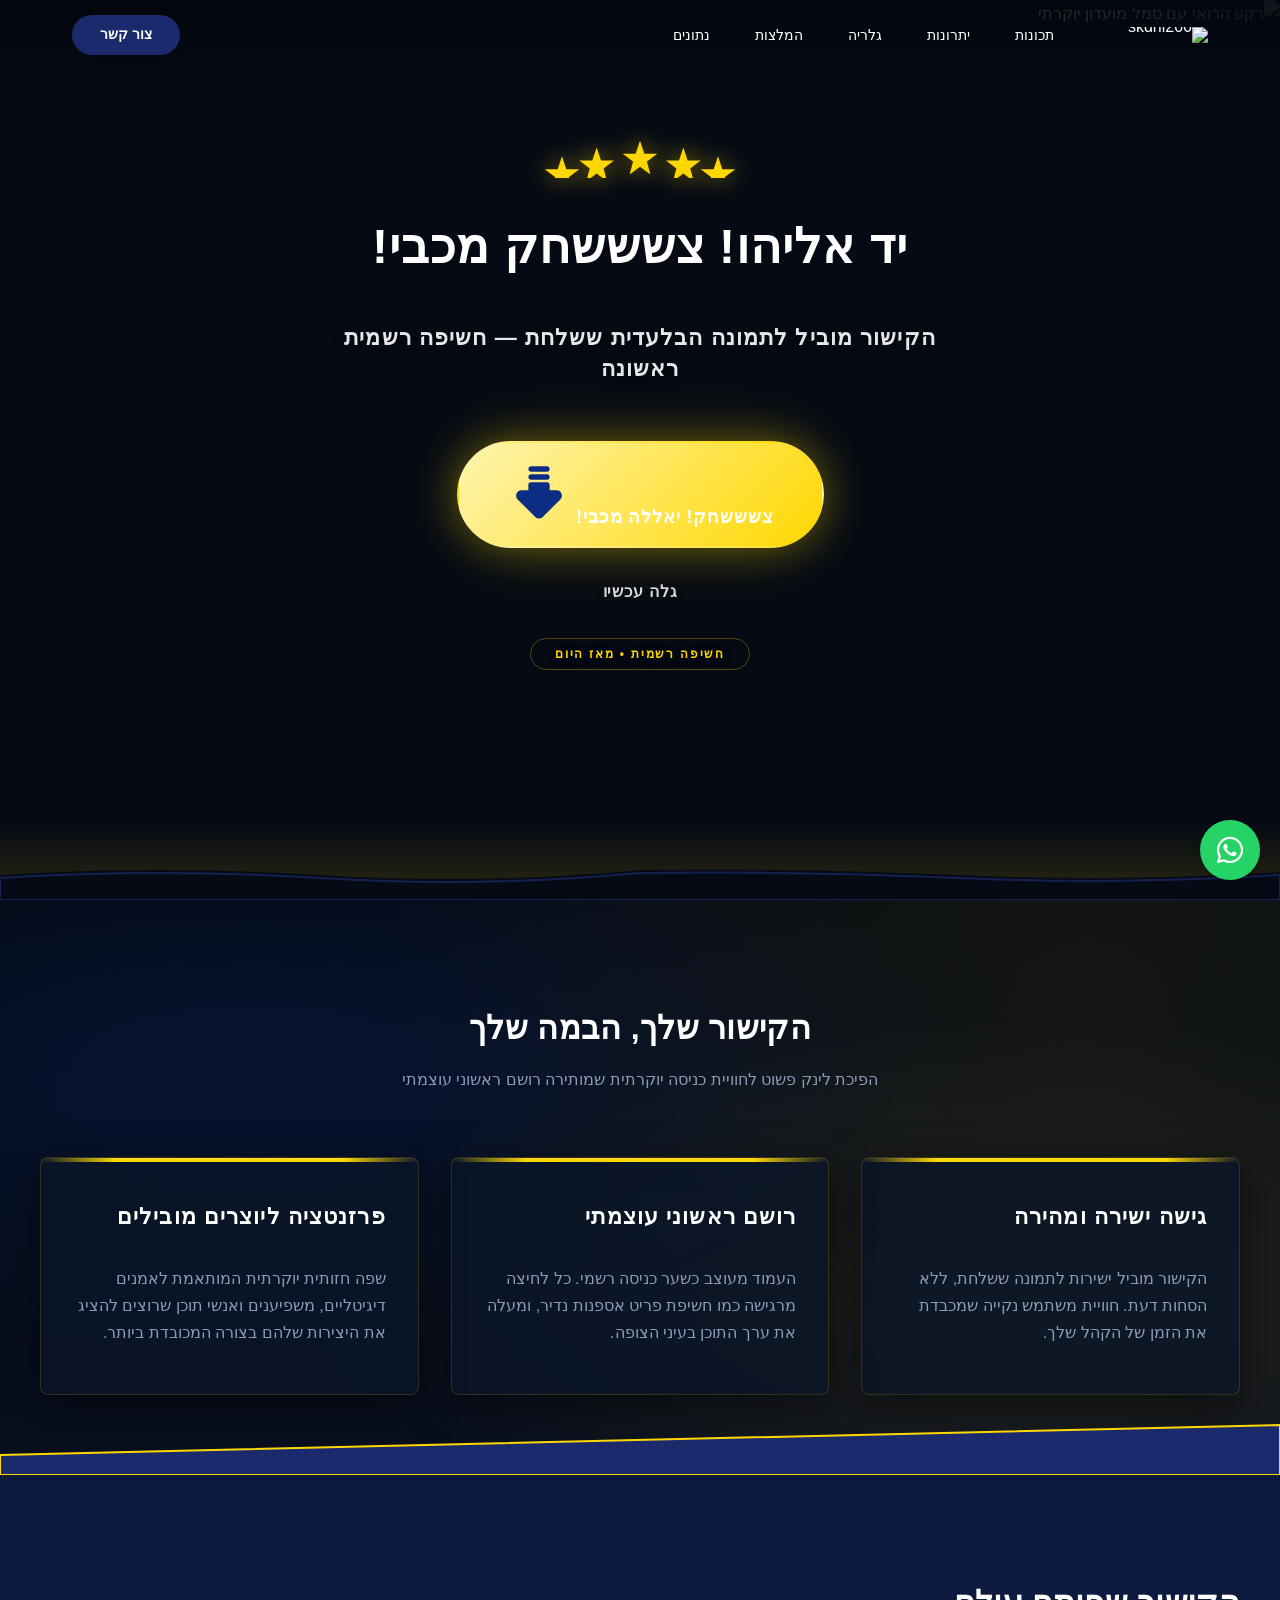
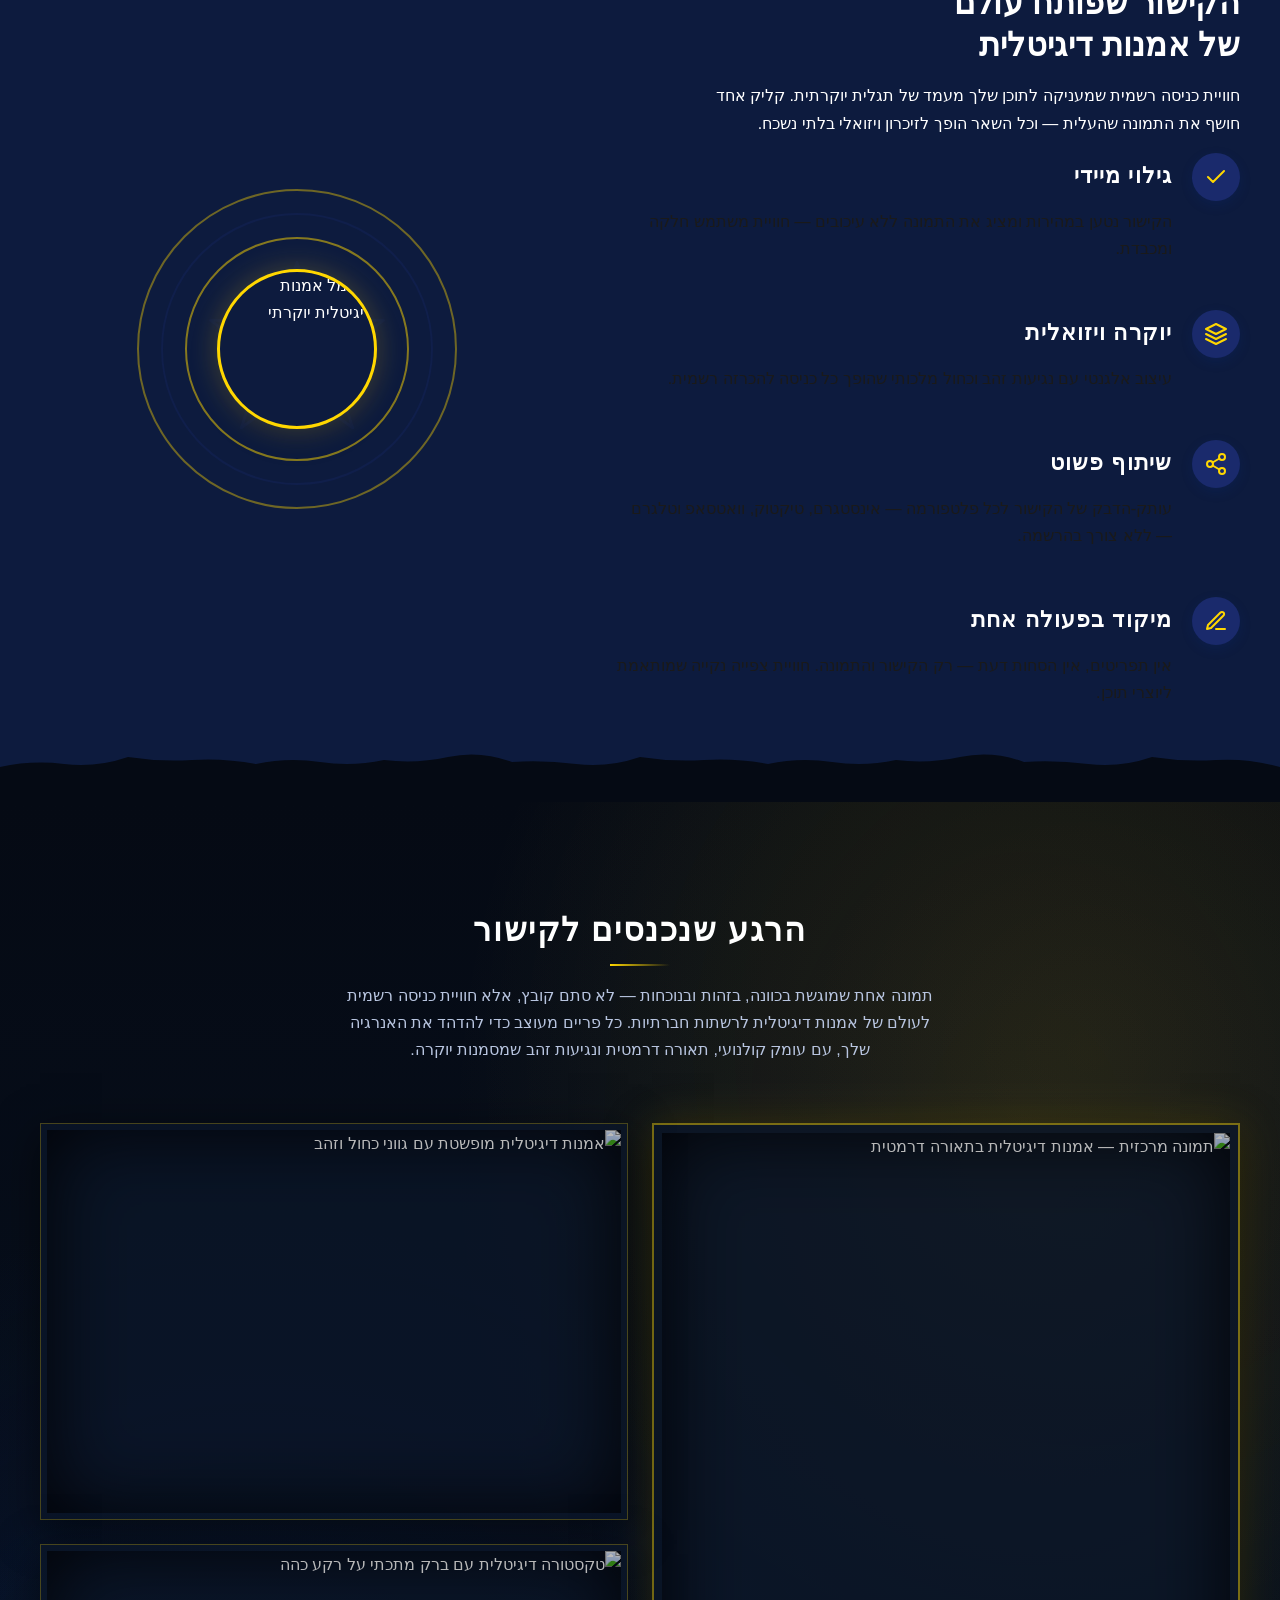
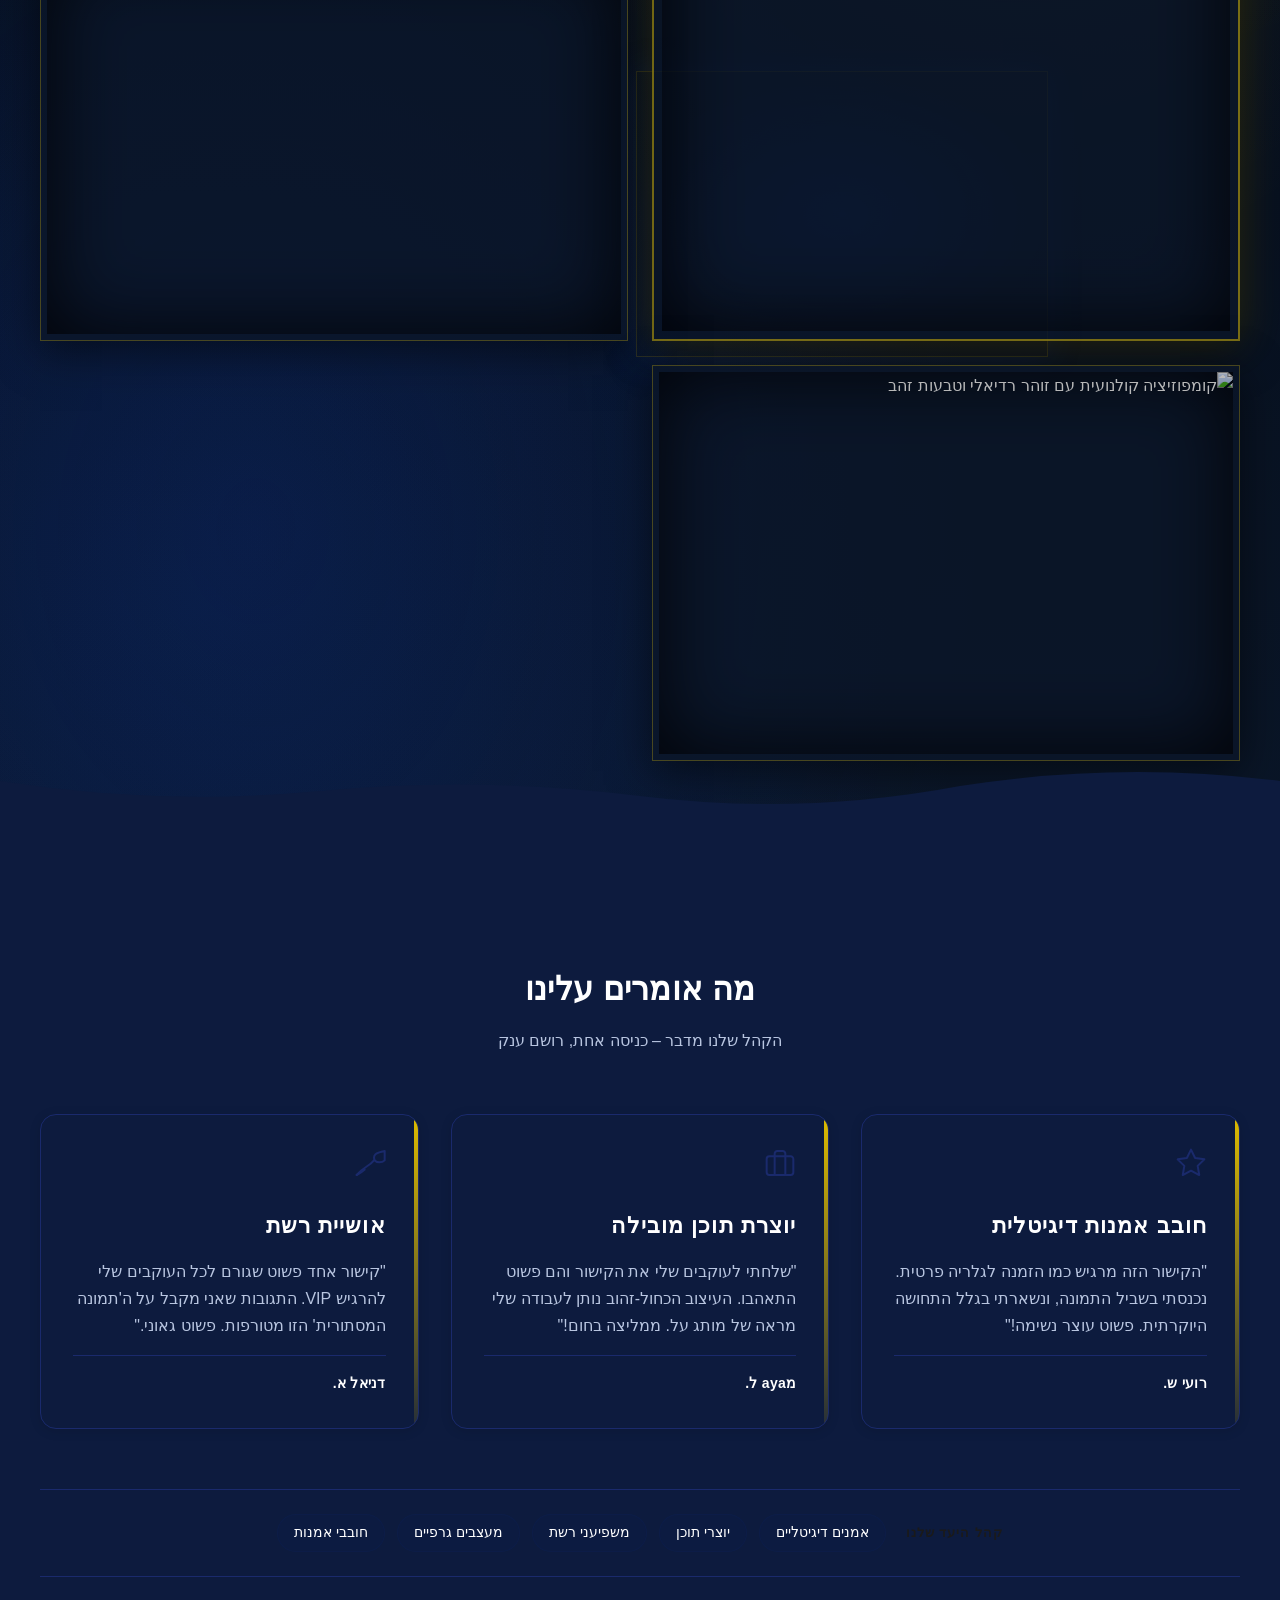
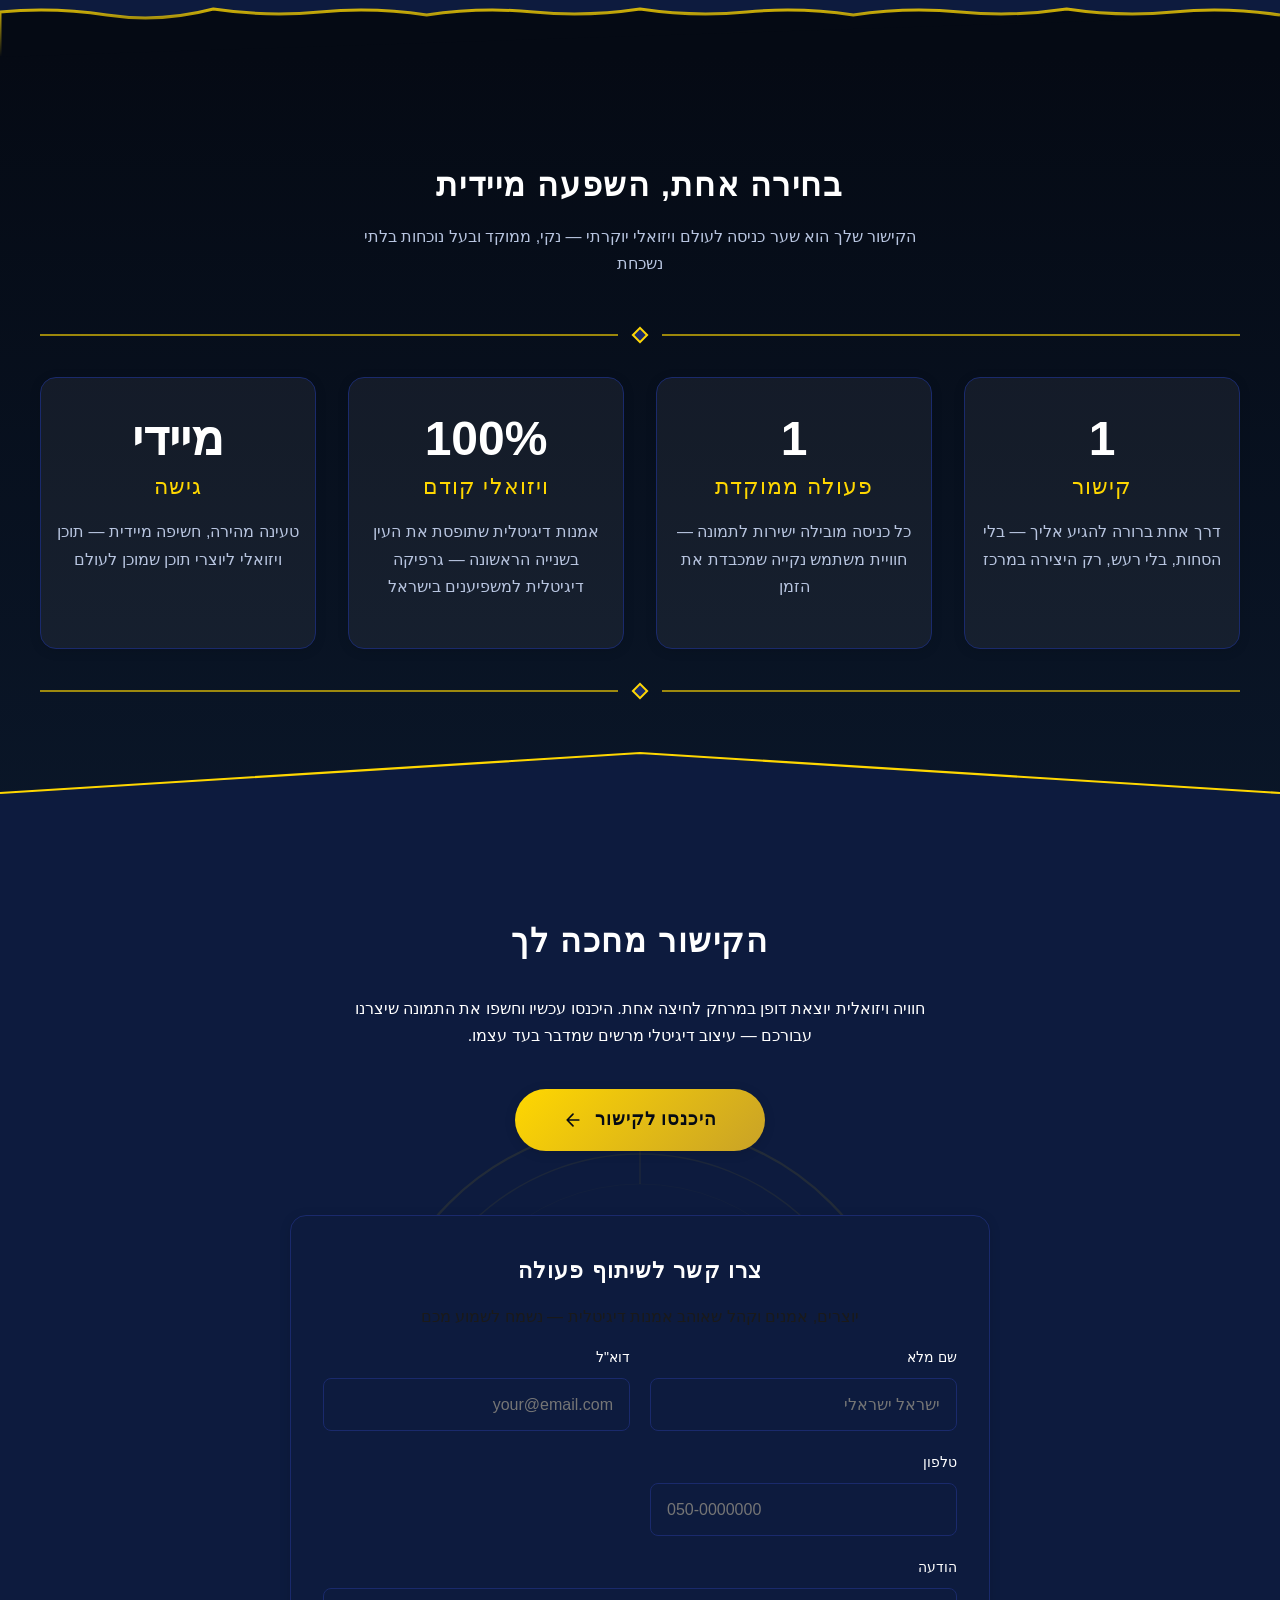
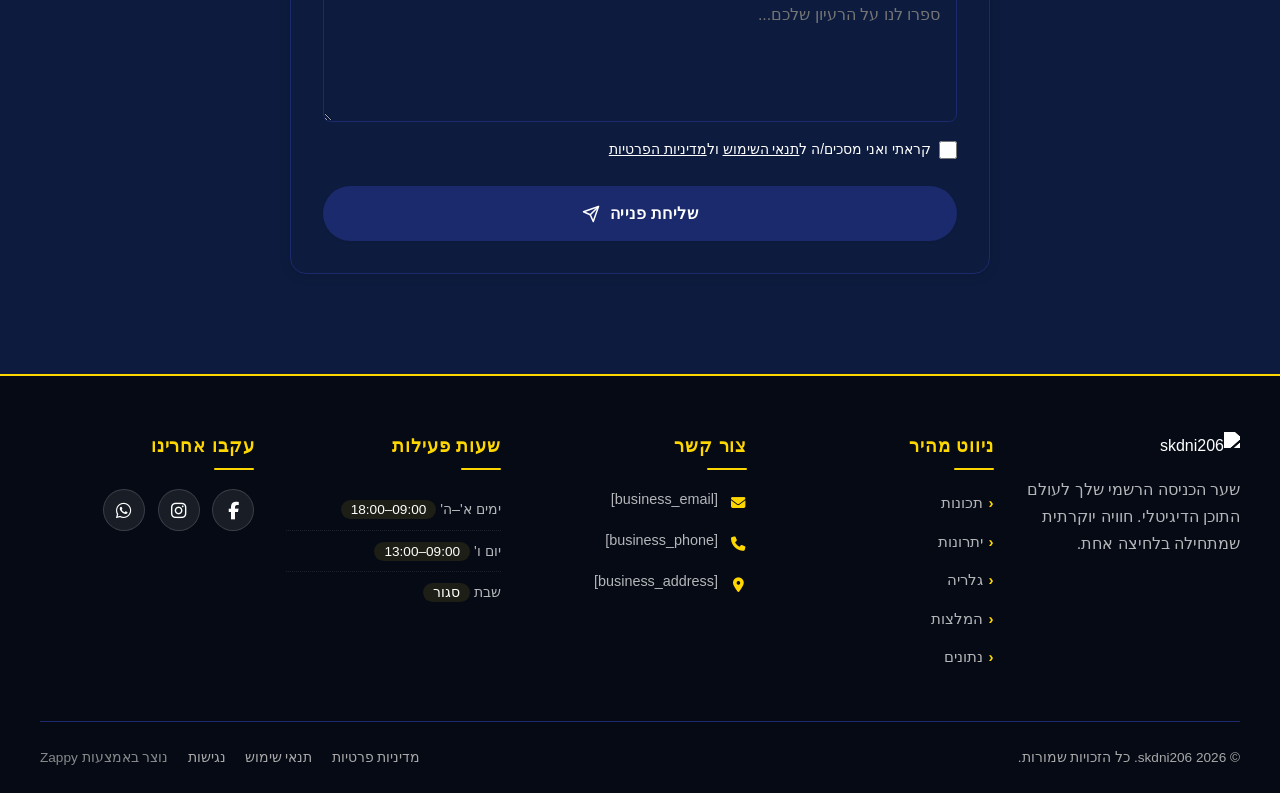
==== commit 3095d868: "Background sync: Progressive GitHub Sync" ====
--- a/public/index.html
+++ b/public/index.html
@@ -1 +1 @@
-<!doctype html><html dir="rtl" lang="he"><head><meta charset="UTF-8"><meta content="width=device-width,initial-scale=1" name="viewport"><meta content="index, follow" name="robots"><title>גלו את הקסם – אמנות דיגיטלית לרשתות חברתיות — skdni206</title><meta content="רוצים להפוך כל קליק ליצירת מופת? אצלנו תקבלו אמנות דיגיטלית לרשתות חברתיות שעוצרת גלילה. היכנסו לקישור וחשפו תמונה ייחודית שתשדרג את התוכן הוויזואלי שלכם עוד היום!" name="description"><meta content="אמנות דיגיטלית לרשתות חברתיות, תוכן ויזואלי ליוצרי תוכן, אמנות דיגיטלית, גרפיקה דיגיטלית למשפיענים בישראל, תמונה בלעדית בקליק" name="keywords"><link href="/assets/favicon.ico" rel="icon" type="image/x-icon"><link href="/assets/favicon-16x16.png" rel="icon" type="image/png" sizes="16x16"><link href="/assets/favicon-32x32.png" rel="icon" type="image/png" sizes="32x32"><link href="/assets/favicon-48x48.png" rel="icon" type="image/png" sizes="48x48"><link href="/assets/favicon-192x192.png" rel="icon" type="image/png" sizes="192x192"><link href="/assets/favicon-512x512.png" rel="icon" type="image/png" sizes="512x512"><link href="/assets/apple-touch-icon.png" rel="apple-touch-icon"><script>!function(){"use strict";var t="8f5ad97a-0962-4080-a128-3c7220fa2e8c",e="https://api.zappy5.com/api/analytics/track",a=18e5,n=2592e6,o=!0,i=!0,r=!0;var s=function(){var e="zappy_visitor_"+t,a=null;try{if(a=localStorage.getItem(e)){var o=JSON.parse(a),i=Date.now();if(i-o.created<n)return o.lastSeen=i,localStorage.setItem(e,JSON.stringify(o)),o.id}}catch(t){console.warn("Zappy Analytics: LocalStorage not available")}var r="zv_"+Date.now()+"_"+Math.random().toString(36).substr(2,9);try{localStorage.setItem(e,JSON.stringify({id:r,created:Date.now(),lastSeen:Date.now()}))}catch(t){}return r}(),c=function(){var e="zappy_session_"+t,n=null;try{if(n=sessionStorage.getItem(e)){var o=JSON.parse(n),i=Date.now();if(i-o.timestamp<a)return o.timestamp=i,sessionStorage.setItem(e,JSON.stringify(o)),o.id}}catch(t){console.warn("Zappy Analytics: SessionStorage not available")}var r="zs_"+Date.now()+"_"+Math.random().toString(36).substr(2,9);try{sessionStorage.setItem(e,JSON.stringify({id:r,timestamp:Date.now()}))}catch(t){}return r}();function l(a,n){n=n||{};var o={website_id:t,event_type:a,page_path:window.location.pathname,referrer:document.referrer||"direct",visitor_id:s,session_id:c,metadata:n};if(navigator.sendBeacon){var i=new Blob([JSON.stringify(o)],{type:"application/json"});navigator.sendBeacon(e,i)}else fetch(e,{method:"POST",headers:{"Content-Type":"application/json"},body:JSON.stringify(o),keepalive:!0}).catch(function(t){console.warn("Zappy Analytics: Failed to track event",t)})}o&&l("pageview",{title:document.title,url:window.location.href}),i&&document.addEventListener("click",function(t){var e=t.target;if("BUTTON"===e.tagName||e.closest("button")){var a="BUTTON"===e.tagName?e:e.closest("button");l("click",{element:"button",text:a.textContent.trim().substring(0,100),id:a.id||null,class:a.className||null})}else if("A"===e.tagName||e.closest("a")){var n="A"===e.tagName?e:e.closest("a");l("navigation",{element:"link",text:n.textContent.trim().substring(0,100),href:n.href,external:n.hostname!==window.location.hostname})}},!0),r&&document.addEventListener("submit",function(t){var e=t.target;l("form_submit",{form_id:e.id||null,form_name:e.name||null,form_action:e.action||null,form_method:e.method||"GET"})},!0);var d=Date.now();window.addEventListener("beforeunload",function(){l("page_unload",{time_on_page:Math.floor((Date.now()-d)/1e3),page_path:window.location.pathname})}),window.zappyAnalytics={track:l,getVisitorId:function(){return s},getSessionId:function(){return c}}}()</script><meta content="גלו את הקסם – אמנות דיגיטלית לרשתות חברתיות — skdni206" property="og:title"><meta content="רוצים להפוך כל קליק ליצירת מופת? אצלנו תקבלו אמנות דיגיטלית לרשתות חברתיות שעוצרת גלילה. היכנסו לקישור וחשפו תמונה ייחודית שתשדרג את התוכן הוויזואלי שלכם עוד היום!" property="og:description"><meta content="summary_large_image" name="twitter:card"><meta content="גלו את הקסם – אמנות דיגיטלית לרשתות חברתיות — skdni206" name="twitter:title"><meta content="רוצים להפוך כל קליק ליצירת מופת? אצלנו תקבלו אמנות דיגיטלית לרשתות חברתיות שעוצרת גלילה. היכנסו לקישור וחשפו תמונה ייחודית שתשדרג את התוכן הוויזואלי שלכם עוד היום!" name="twitter:description"><meta content="website" property="og:type"><meta content="he_IL" property="og:locale"><link href="https://cdnjs.cloudflare.com/ajax/libs/font-awesome/6.4.0/css/all.min.css" rel="stylesheet"><style>.skip-link{position:absolute;top:0;left:0;transform:translateY(-200%);padding:12px 18px;background:var(--bg-dark,#1a1a1a);color:var(--text-light,#fff);font-weight:600;border-radius:0 0 8px 0;z-index:10000}.skip-link:focus{transform:none;outline:2px solid var(--ring,#fff);outline-offset:2px}:focus-visible{outline:2px solid var(--ring,currentColor);outline-offset:3px}</style><link href="/assets/favicon.ico" rel="icon" type="image/x-icon"><link href="/assets/favicon-16x16.png" rel="icon" type="image/png" sizes="16x16"><link href="/assets/favicon-32x32.png" rel="icon" type="image/png" sizes="32x32"><link href="/assets/favicon-48x48.png" rel="icon" type="image/png" sizes="48x48"><link href="/assets/favicon-192x192.png" rel="icon" type="image/png" sizes="192x192"><link href="/assets/favicon-512x512.png" rel="icon" type="image/png" sizes="512x512"><link href="/assets/apple-touch-icon.png" rel="apple-touch-icon"><link href="https://cdn.jsdelivr.net/npm/vanilla-cookieconsent@3/dist/cookieconsent.css" rel="stylesheet"><script src="https://cdn.jsdelivr.net/npm/vanilla-cookieconsent@3/dist/cookieconsent.umd.js"></script><script src="https://cdn.jsdelivr.net/gh/mickidum/acc_toolbar/acctoolbar/acctoolbar.min.js"></script><link href="/styles.css" rel="stylesheet"><script>window.ZAPPY_WEBSITE_ID="8f5ad97a-0962-4080-a128-3c7220fa2e8c",window.ZAPPY_API_BASE="https://api.zappy5.com"</script><style id="zappy-dropdown-submenu-styles">#navMenu li:has(.sub-menu),.nav-menu li:has(.sub-menu),.navbar li:has(.sub-menu),nav li:has(.sub-menu){position:relative}#navMenu .sub-menu,.nav-menu .sub-menu,.navbar .sub-menu,nav .sub-menu{display:block!important;position:absolute!important;top:100%;left:0;min-width:220px;background:#fff;border-radius:8px;box-shadow:0 8px 25px rgba(0,0,0,.15);padding:8px 0;opacity:0;visibility:hidden;transform:translateY(10px);transition:all .3s ease;z-index:1000;list-style:none;pointer-events:none}#navMenu li:hover>.sub-menu,.nav-menu li:hover>.sub-menu,.navbar li:hover>.sub-menu,nav li:hover>.sub-menu{opacity:1!important;visibility:visible!important;transform:translateY(0)!important;pointer-events:auto!important}.sub-menu li{list-style:none;margin:0;padding:0}.sub-menu a{display:block!important;padding:10px 16px!important;color:var(--text-dark,#333)!important;font-weight:500;text-decoration:none;white-space:nowrap;transition:background-color .2s}.sub-menu .zappy-nav-child>a{padding-left:28px!important;font-size:.9em!important;opacity:.85!important}[dir=rtl] .sub-menu .zappy-nav-child>a,html[lang=ar] .sub-menu .zappy-nav-child>a,html[lang=he] .sub-menu .zappy-nav-child>a{padding-left:10px!important;padding-right:28px!important}.sub-menu .zappy-nav-parent>a{font-weight:600!important}.sub-menu a:hover{background-color:#f5f5f5}[dir=rtl] .nav-menu .sub-menu,[dir=rtl] .navbar .sub-menu,[dir=rtl] nav .sub-menu,html[lang=ar] .nav-menu .sub-menu,html[lang=ar] .navbar .sub-menu,html[lang=ar] nav .sub-menu,html[lang=he] .nav-menu .sub-menu,html[lang=he] .navbar .sub-menu,html[lang=he] nav .sub-menu{left:auto!important;right:0!important}.sub-menu:empty,.sub-menu:not(:has(li)):not(:has(> a)),.sub-menu:not(:has(li:not(.zappy-hidden-menu-item))):not(:has(> a)){display:none!important;opacity:0!important;visibility:hidden!important;pointer-events:none!important}li:has(.menu-group-title):hover>.sub-menu{opacity:1!important;visibility:visible!important;transform:translateY(0)!important;pointer-events:auto!important}#navMenu>li>.menu-group-title,.nav-menu>li>.menu-group-title{display:inline-block;padding:.5rem 1rem;cursor:default;user-select:none}@media (max-width:768px){#navMenu .sub-menu,.nav-menu .sub-menu,.navbar .sub-menu,nav .sub-menu{position:static!important;transform:none!important;box-shadow:none!important;background:0 0!important;max-height:0;overflow:hidden;opacity:0;visibility:hidden;transition:max-height .3s ease,opacity .3s ease;padding:0!important;border-radius:0!important}#navMenu .sub-menu.mobile-expanded,.nav-menu .sub-menu.mobile-expanded,.navbar .sub-menu.mobile-expanded{max-height:none!important;overflow-y:visible!important;opacity:1!important;visibility:visible!important;padding:8px 0 8px 16px!important}[dir=rtl] .sub-menu.mobile-expanded,html[lang=he] .sub-menu.mobile-expanded{padding:8px 16px 8px 0!important}#navMenu li:hover>.sub-menu,.nav-menu li:hover>.sub-menu,.navbar li:hover>.sub-menu,nav li:hover>.sub-menu{opacity:0;visibility:hidden;pointer-events:none}#navMenu li>.sub-menu.mobile-expanded,.nav-menu li>.sub-menu.mobile-expanded,.navbar li>.sub-menu.mobile-expanded,nav li>.sub-menu.mobile-expanded{opacity:1!important;visibility:visible!important;pointer-events:auto!important}#navMenu li:has(.sub-menu),.nav-menu li:has(.sub-menu),.navbar li:has(.sub-menu),nav li:has(.sub-menu){display:flex!important;flex-wrap:wrap!important;align-items:center!important;position:relative!important;min-height:44px!important}#navMenu li:has(.sub-menu)>a,.nav-menu li:has(.sub-menu)>a,.navbar li:has(.sub-menu)>a,nav li:has(.sub-menu)>a{flex:1!important;min-width:0!important}#navMenu li:has(.sub-menu)>.menu-group-title,.nav-menu li:has(.sub-menu)>.menu-group-title,.navbar li:has(.sub-menu)>.menu-group-title,nav li:has(.sub-menu)>.menu-group-title{flex:1!important;min-width:0!important;padding:0!important;line-height:inherit!important}#navMenu li:has(.sub-menu)>.sub-menu,.nav-menu li:has(.sub-menu)>.sub-menu,.navbar li:has(.sub-menu)>.sub-menu,nav li:has(.sub-menu)>.sub-menu{flex-basis:100%!important;width:100%!important}#navMenu li:has(.sub-menu)>a [class*=arrow],#navMenu li:has(.sub-menu)>a [class*=chevron],.nav-menu li:has(.sub-menu)>a .fa-angle-down,.nav-menu li:has(.sub-menu)>a .fa-chevron-down,.nav-menu li:has(.sub-menu)>a [class*=arrow],.nav-menu li:has(.sub-menu)>a [class*=chevron],nav li:has(.sub-menu)>a [class*=arrow],nav li:has(.sub-menu)>a [class*=chevron]{display:none!important;visibility:hidden!important}.mobile-submenu-toggle{display:flex!important;align-items:center!important;justify-content:center!important;width:44px!important;height:auto!important;background:0 0!important;border:none!important;cursor:pointer!important;color:var(--text-light)!important;position:static!important;flex-shrink:0!important;align-self:stretch!important;z-index:2!important;padding:0!important;margin:0!important}.mobile-submenu-toggle::after{content:''!important;width:0!important;height:0!important;border-left:6px solid transparent!important;border-right:6px solid transparent!important;border-top:7px solid currentColor!important;transition:transform .3s ease!important}.mobile-submenu-toggle.expanded::after{transform:rotate(180deg)!important}.sub-menu a{padding:10px 0!important;display:block!important;color:var(--text-light)!important;white-space:normal!important}.sub-menu .zappy-nav-child>a{padding-left:28px!important;font-size:.9em!important;opacity:.85!important}[dir=rtl] .sub-menu .zappy-nav-child>a,html[lang=ar] .sub-menu .zappy-nav-child>a,html[lang=he] .sub-menu .zappy-nav-child>a{padding-left:0!important;padding-right:28px!important}.sub-menu .zappy-nav-parent>a{font-weight:600!important}#navMenu.active,.nav-menu.active{max-width:100vw!important;overflow-x:hidden!important;box-sizing:border-box!important}.navbar .sub-menu li a,.zappy-products-dropdown .sub-menu a,nav.navbar .sub-menu li a{color:var(--text-light)!important}}@media (min-width:769px){.mobile-submenu-toggle{display:none!important}}</style><style id="zappy-widget-visibility">html[dir=rtl] .whatsapp-float{right:20px!important;left:auto!important}html:not([dir]) .whatsapp-float,html[dir=ltr] .whatsapp-float{left:20px!important;right:auto!important}html[dir=rtl] #mic-access-tool-general-button,html[dir=rtl] #mic-init-access-tool #mic-access-tool-general-button,html[dir=rtl] #mic-init-access-tool .mic-access-tool-general-button,html[dir=rtl] ._access-icon,html[dir=rtl] .mic-access-tool-general-button{left:20px!important;right:auto!important}html:not([dir]) #mic-access-tool-general-button,html:not([dir]) #mic-init-access-tool #mic-access-tool-general-button,html:not([dir]) #mic-init-access-tool .mic-access-tool-general-button,html:not([dir]) ._access-icon,html:not([dir]) .mic-access-tool-general-button,html[dir=ltr] #mic-access-tool-general-button,html[dir=ltr] #mic-init-access-tool #mic-access-tool-general-button,html[dir=ltr] #mic-init-access-tool .mic-access-tool-general-button,html[dir=ltr] ._access-icon,html[dir=ltr] .mic-access-tool-general-button{right:20px!important;left:auto!important}@media (max-width:768px){.whatsapp-float{display:flex!important}}@media (min-width:769px){.whatsapp-float{display:flex!important}}@media (max-width:768px){#mic-access-tool-general-button,#mic-init-access-tool #mic-access-tool-general-button,#mic-init-access-tool .mic-access-tool-general-button,._access-icon,.mic-access-tool-general-button{display:flex!important;visibility:visible!important;opacity:1!important;pointer-events:auto!important}#mic-access-tool-box.opened-mic-access-tool,#mic-init-access-tool #mic-access-tool-box.opened-mic-access-tool,.mic-access-tool-box.opened-mic-access-tool{visibility:visible!important;opacity:1!important;pointer-events:auto!important}}@media (min-width:769px){#mic-access-tool-general-button,#mic-init-access-tool #mic-access-tool-general-button,#mic-init-access-tool .mic-access-tool-general-button,._access-icon,.mic-access-tool-general-button{display:flex!important;visibility:visible!important;opacity:1!important;pointer-events:auto!important}#mic-access-tool-box.opened-mic-access-tool,#mic-init-access-tool #mic-access-tool-box.opened-mic-access-tool,.mic-access-tool-box.opened-mic-access-tool{visibility:visible!important;opacity:1!important;pointer-events:auto!important}}</style></head><body><a href="#main" class="skip-link">דלג לתוכן הראשי</a><nav class="navbar" dir="rtl"><button class="mobile-toggle" aria-label="Menu" id="mobileToggle"><svg viewBox="0 0 24 24" fill="none" height="24" width="24" class="hamburger-icon"><path d="M3 12h18M3 6h18M3 18h18" stroke="currentColor" stroke-width="2" stroke-linecap="round"></path></svg> <svg viewBox="0 0 24 24" fill="none" height="24" width="24" class="close-icon" style="display:none"><path d="M18 6L6 18M6 6l12 12" stroke="currentColor" stroke-width="2" stroke-linecap="round"></path></svg></button> <button class="phone-header-btn" aria-label="Call" data-phone="[business_phone]"><svg viewBox="0 0 24 24" fill="currentColor" height="20" width="20"><path d="M22 16.92v3a2 2 0 0 1-2.18 2 19.79 19.79 0 0 1-8.63-3.07 19.5 19.5 0 0 1-6-6 19.79 19.79 0 0 1-3.07-8.67A2 2 0 0 1 4.11 2h3a2 2 0 0 1 2 1.72 12.84 12.84 0 0 0 .7 2.81 2 2 0 0 1-.45 2.11L8.09 9.91a16 16 0 0 0 6 6l1.27-1.27a2 2 0 0 1 2.11-.45 12.84 12.84 0 0 0 2.81.7A2 2 0 0 1 22 16.92z"></path></svg></button><div class="nav-container"><div class="nav-right-group"><div class="nav-brand"><a href="/" class="logo-link"><img alt="skdni206" src="/assets/site-----image-1.webp" class="logo"></a></div><ul class="nav-menu" id="navMenu"><li><a href="#features">תכונות</a></li><li><a href="#benefits">יתרונות</a></li><li><a href="#gallery">גלריה</a></li><li><a href="#testimonials">המלצות</a></li><li><a href="#stats">נתונים</a></li><li class="mobile-contact-link nav-cta-mobile-item"><a href="#cta" class="nav-cta-btn">צור קשר</a></li></ul></div><div class="nav-cta-container"><a href="#cta" class="nav-cta-btn">צור קשר</a></div></div></nav><script>window.addEventListener("load",function(){const e=document.querySelector(".navbar, nav, header");if(!e)return void console.log("[Navbar] Navbar element not found");let t=document.getElementById("mobileToggle")||document.querySelector(".mobile-toggle")||document.querySelector(".hamburger")||document.querySelector(".hamburger-menu")||document.querySelector(".menu-toggle")||document.querySelector(".burger-menu")||document.querySelector('[aria-label="Menu"]')||document.querySelector('[aria-label="תפריט"]');const o=document.querySelector(".phone-header-btn"),n=window.getComputedStyle(e);let r=n.backgroundColor;if(console.log("[Navbar] Initial navbar background:",r),"transparent"===r||"rgba(0, 0, 0, 0)"===r||r.startsWith("rgba")&&r.includes(", 0)")){const e=n.backgroundImage;if(e&&"none"!==e)console.log("[Navbar] Navbar has background image/gradient, using dark text"),r="rgb(240, 240, 240)";else{const e=window.getComputedStyle(document.body).backgroundColor;console.log("[Navbar] Navbar transparent, using body background:",e),r=e}}const a=r.match(/\d+/g);if(a&&a.length>=3){const e=(.299*parseInt(a[0])+.587*parseInt(a[1])+.114*parseInt(a[2]))/255;console.log("[Navbar] Mobile button colors preserved from Claude CSS (luminance:",e.toFixed(2)+")");const n=document.createElement("style");n.id="zappy-mobile-nav-fix";document.documentElement.lang;document.documentElement.dir,n.textContent='\n        /* Hide mobile buttons on desktop, show only on mobile */\n        @media (min-width: 769px) {\n          .mobile-toggle,\n          .phone-header-btn {\n            display: none !important;\n          }\n        }\n        \n        /* Show and position mobile buttons correctly on mobile */\n        @media (max-width: 768px) {\n          .navbar,\n          nav.navbar {\n            min-height: 70px !important;\n          }\n\n          .mobile-toggle,\n          .phone-header-btn {\n            position: absolute !important;\n            top: 0 !important;\n            bottom: 0 !important;\n            margin-top: auto !important;\n            margin-bottom: auto !important;\n            transform: none !important;\n            z-index: 1001 !important;\n            display: flex !important;\n            align-items: center !important;\n            justify-content: center !important;\n            width: 36px !important;\n            height: 36px !important;\n            border-radius: 50% !important;\n            border: none !important;\n            cursor: pointer !important;\n            padding: 6px !important;\n            background: none !important;\n            color: var(--nav-text, var(--text-light)) !important;\n            touch-action: manipulation !important;\n            -webkit-tap-highlight-color: transparent !important;\n          }\n\n          html[data-zappy-site-type="ecommerce"] .phone-header-btn,\n          body[data-zappy-site-type="ecommerce"] .phone-header-btn,\n          html[data-zappy-site-type="ecommerce"] header .phone-header-btn,\n          html[data-zappy-site-type="ecommerce"] nav .phone-header-btn {\n            display: none !important;\n            visibility: hidden !important;\n            width: 0 !important;\n            height: 0 !important;\n            min-width: 0 !important;\n            overflow: hidden !important;\n          }\n          \n          /* LTR positioning (default): hamburger LEFT, phone RIGHT */\n          html:not([dir="rtl"]):not([lang="he"]):not([lang="ar"]) .mobile-toggle,\n          html[dir="ltr"] .mobile-toggle {\n            left: 12px !important;\n            right: auto !important;\n          }\n          html:not([dir="rtl"]):not([lang="he"]):not([lang="ar"]) .phone-header-btn,\n          html[dir="ltr"] .phone-header-btn {\n            right: 12px !important;\n            left: auto !important;\n          }\n          \n          /* RTL positioning: hamburger RIGHT, phone LEFT */\n          html[dir="rtl"] .mobile-toggle,\n          html[lang="he"] .mobile-toggle,\n          html[lang="ar"] .mobile-toggle {\n            right: 12px !important;\n            left: auto !important;\n          }\n          html[dir="rtl"] .phone-header-btn,\n          html[lang="he"] .phone-header-btn,\n          html[lang="ar"] .phone-header-btn {\n            left: 12px !important;\n            right: auto !important;\n          }\n          \n          /* CRITICAL: Ensure nav-container has min-height on mobile */\n          /* All children are positioned absolutely/fixed on mobile, so height:auto collapses to 0 */\n          .nav-container {\n            min-height: 70px !important;\n            position: relative !important;\n          }\n          \n          /* Ensure SVG icons are properly sized and inherit color */\n          .mobile-toggle svg,\n          .phone-header-btn svg {\n            width: 24px !important;\n            height: 24px !important;\n            /* Don\'t force display - let JavaScript control hamburger/close toggle */\n          }\n          \n          /* Reset nav-cta-container on mobile - remove desktop box-shadow/padding */\n          /* that creates a visible ghost box when CTA button is hidden */\n          .nav-cta-container {\n            box-shadow: none !important;\n            padding: 0 !important;\n          }\n          \n          /* Hide nav-cta-container entirely on mobile when there\'s no lang-switcher */\n          /* (only the CTA button is inside, and it\'s hidden on mobile) */\n          .nav-cta-container:not(:has(.lang-switcher)) {\n            display: none !important;\n          }\n          \n          /* CRITICAL: Prevent hero image fade gradient from bleeding over headline text */\n          /* The .image-fade-gradient has bottom: -30px (extends below parent) */\n          /* On mobile stacked layout, this overlaps the h1 text below the image */\n          .hero-image-column {\n            overflow: hidden !important;\n          }\n          .image-fade-gradient {\n            bottom: 0 !important;\n          }\n          \n          /* Hide desktop language switcher on mobile - hamburger menu handles it */\n          /* High specificity to override stored CSS */\n          .lang-switcher,\n          .nav-cta-container .lang-switcher,\n          .nav-container .lang-switcher,\n          .navbar .lang-switcher,\n          .navbar .nav-cta-container .lang-switcher {\n            display: none !important;\n          }\n        }\n      ';const r=document.getElementById("zappy-mobile-nav-fix");r&&r.remove(),document.head.appendChild(n),console.log("[Navbar] Critical CSS injected for mobile nav positioning");const i=window.innerWidth<=768;if(t){const e=t.querySelector(".hamburger-icon"),o=t.querySelector(".close-icon");e&&(e.style.setProperty("width","24px","important"),e.style.setProperty("height","24px","important"),e.style.setProperty("display","block","important")),o&&(o.style.setProperty("width","24px","important"),o.style.setProperty("height","24px","important"),o.style.setProperty("display","none","important")),i?(t.style.setProperty("position","absolute","important"),t.style.setProperty("top","0","important"),t.style.setProperty("bottom","0","important"),t.style.setProperty("margin-top","auto","important"),t.style.setProperty("margin-bottom","auto","important"),t.style.setProperty("transform","none","important"),t.style.setProperty("z-index","1001","important"),t.style.removeProperty("left"),t.style.removeProperty("right"),console.log("[Navbar] Mobile toggle positioning applied (mobile viewport)")):(t.style.removeProperty("position"),t.style.removeProperty("top"),t.style.removeProperty("transform"),t.style.removeProperty("z-index"),t.style.removeProperty("left"),t.style.removeProperty("right"),console.log("[Navbar] Desktop viewport - cleared mobile toggle inline positioning"))}if(o){const e=o.querySelector("svg");e&&(e.style.width="24px",e.style.height="24px",e.setAttribute("width","24"),e.setAttribute("height","24")),i?(o.style.setProperty("position","absolute","important"),o.style.setProperty("top","0","important"),o.style.setProperty("bottom","0","important"),o.style.setProperty("margin-top","auto","important"),o.style.setProperty("margin-bottom","auto","important"),o.style.setProperty("transform","none","important"),o.style.setProperty("z-index","1001","important"),o.style.removeProperty("left"),o.style.removeProperty("right"),console.log("[Navbar] Phone button positioning applied (mobile viewport)")):(o.style.removeProperty("position"),o.style.removeProperty("top"),o.style.removeProperty("transform"),o.style.removeProperty("z-index"),o.style.removeProperty("left"),o.style.removeProperty("right"),console.log("[Navbar] Desktop viewport - cleared phone button inline positioning"))}}else console.log("[Navbar] Could not parse background color:",r);t=document.getElementById("mobileToggle")||document.querySelector(".mobile-toggle")||document.querySelector(".hamburger")||document.querySelector(".hamburger-menu")||document.querySelector(".menu-toggle")||document.querySelector(".burger-menu")||document.querySelector('[aria-label="Menu"]')||document.querySelector('[aria-label="תפריט"]');const i=document.getElementById("navMenu")||document.querySelector(".nav-menu")||document.querySelector(".nav-links")||document.querySelector("nav ul:not(.submenu)");if(!t||!i)return void console.log("[Navbar] Mobile toggle or menu not found:",{toggle:!!t,menu:!!i});i.id||(i.id="navMenu"),console.log("[Navbar] Initializing mobile menu...");const l=t.cloneNode(!0);t.parentNode.replaceChild(l,t);var s=0;function p(e){var t=Date.now();t-s<300||(s=t,function(e){e.preventDefault(),e.stopPropagation();const t=l.querySelector(".hamburger-icon"),o=l.querySelector(".close-icon");i.classList.contains("active")?(i.classList.remove("active"),t&&t.style.setProperty("display","block","important"),o&&o.style.setProperty("display","none","important"),document.body.style.overflow="",document.body.classList.remove("menu-open"),console.log("[Navbar] Menu closed")):(i.classList.add("active"),t&&t.style.setProperty("display","none","important"),o&&o.style.setProperty("display","block","important"),document.body.style.overflow="hidden",document.body.classList.add("menu-open"),console.log("[Navbar] Menu opened"))}(e))}l.addEventListener("click",p),l.addEventListener("touchend",p),document.addEventListener("keydown",function(e){if(("Escape"===e.key||"Esc"===e.key)&&i.classList.contains("active")){const e=l.querySelector(".hamburger-icon"),t=l.querySelector(".close-icon");i.classList.remove("active"),e&&e.style.setProperty("display","block","important"),t&&t.style.setProperty("display","none","important"),document.body.style.overflow="",document.body.classList.remove("menu-open"),console.log("[Navbar] Menu closed (Escape)")}}),i.querySelectorAll("a").forEach(function(e){e.addEventListener("click",function(){if("#"===this.getAttribute("href"))return;const e=l.querySelector(".hamburger-icon"),t=l.querySelector(".close-icon");i.classList.remove("active"),e&&e.style.setProperty("display","block","important"),t&&t.style.setProperty("display","none","important"),document.body.style.overflow="",document.body.classList.remove("menu-open"),console.log("[Navbar] Menu closed (link clicked)")})});var m=i.querySelectorAll(".dropdown-toggle");m.forEach(function(e){e.addEventListener("click",function(e){e.preventDefault(),e.stopPropagation();var t=this.closest(".nav-dropdown");t&&(t.parentNode.querySelectorAll(".nav-dropdown.open").forEach(function(e){e!==t&&e.classList.remove("open")}),t.classList.toggle("open"),console.log("[Navbar] Dropdown toggled:",t.classList.contains("open")?"open":"closed"))})}),document.addEventListener("click",function(e){e.target.closest(".nav-dropdown")||document.querySelectorAll(".nav-dropdown.open").forEach(function(e){e.classList.remove("open")})}),console.log("[Navbar] Dropdown handlers initialized for "+m.length+" dropdowns"),o&&o.addEventListener("click",function(){const e=document.querySelectorAll('a[href^="tel:"]'),t=e.length>0?e[0].getAttribute("href").replace("tel:",""):"[business_phone]";window.location.href="tel:"+t,console.log("[Navbar] Phone button clicked")}),console.log("[Navbar] Mobile menu initialized successfully")})</script><main id="main"><section class="index-hero-section" data-band-index="0" data-layout-spec="בית-hero" id="hero" data-hero-type="fullscreen-scrim"><div class="hero-bg-wrapper"><div data-element-id="img-1782492637108-32hinlxcz" data-element-type="image" data-zappy-wrapper-margins-applied="true" data-zappy-zoom-clip="true" data-zappy-zoom-wrapper="true" data-zappy-zoom-wrapper-align="center" data-zappy-zoom-wrapper-width-mode="full" style="position:absolute !important;top:0px !important;left:0px !important;width:100% !important;height:100% !important;max-width:none !important;margin-left:0px !important;margin-right:0px !important;z-index:1 !important;overflow:hidden !important"><img alt="רקע הרואי עם סמל מועדון יוקרתי" src="/assets/site-index-hero-image-1.webp" data-context="A dramatic championship-style crest composition centered on screen, surrounded by deep black space and blue-gold glow. The crest features royal blue and metallic gold geometric rings with a central image placeholder area, luminous gold stars above, and a polished sports-club aesthetic with stadium-scale feel." data-placeholder="index-hero-image-1" height="600" loading="eager" width="1200" class="hero-bg-image" data-element-id="img-1782492637108-32hinlxcz" data-element-type="image" data-hero-background="true" data-hero-bg="true" data-zappy-object-position="48% 48%" data-zappy-zoom="1" fetchpriority="high" style="object-position:48% 48% !important;position:absolute !important;margin:0px !important;left:0% !important;top:0% !important;width:100% !important;height:100% !important;max-width:none !important;max-height:none !important;display:block !important;object-fit:cover !important"></div></div><div class="hero-overlay" aria-hidden="true"></div><div class="hero-content"><div class="stars-arc" aria-hidden="true"><svg viewBox="0 0 300 40" xmlns="http://www.w3.org/2000/svg" data-no-icon-edit="true"><polygon points="150,0 155,15 170,15 158,24 162,39 150,30 138,39 142,24 130,15 145,15" fill="var(--accent)"></polygon><polygon points="100,8 105,23 120,23 108,32 112,47 100,38 88,47 92,32 80,23 95,23" fill="var(--accent)"></polygon><polygon points="200,8 205,23 220,23 208,32 212,47 200,38 188,47 192,32 180,23 195,23" fill="var(--accent)"></polygon><polygon points="60,18 65,33 80,33 68,42 72,57 60,48 48,57 52,42 40,33 55,33" fill="var(--accent)"></polygon><polygon points="240,18 245,33 260,33 248,42 252,57 240,48 228,57 232,42 220,33 235,33" fill="var(--accent)"></polygon></svg></div><h1>בוא תיכנסו לקישור</h1><h3>הקישור מוביל לתמונה הבלעדית ששלחת — חשיפה רשמית ראשונה</h3><div class="hero-ctas"><a href="#" class="btn btn-primary btn-primary-hero" data-element-id="btn-1782492637100-trkbc4h15" data-element-type="button" data-native-element="true" style="outline:none;color:rgb(255, 255, 255) !important;margin-left:auto;margin-right:auto;display:inline-block;background-color:transparent !important;background-image:linear-gradient(135deg, rgb(255, 245, 176), rgb(255, 215, 0)) !important;border-color:transparent !important"><span>לחצו כאן לצפייה</span> <svg viewBox="0 0 24 24" xmlns="http://www.w3.org/2000/svg" aria-hidden="true" class="iconify iconify--tabler" data-element-type="icon" data-icon="tabler:arrow-big-down-lines-filled" data-icon-type="iconify" data-iconify="tabler:arrow-big-down-lines-filled" data-size-adjusted="true" height="64" role="img" style="width:64px !important;height:64px !important;display:inline-block;vertical-align:-0.125em;color:rgb(11, 45, 131)" width="64"><path d="m9 8l-.117.007A1 1 0 0 0 8 9v1.999L5.414 11A2 2 0 0 0 4 14.414L10.586 21a2 2 0 0 0 2.828 0L20 14.414a2 2 0 0 0 .434-2.18l-.068-.145A2 2 0 0 0 18.586 11L16 10.999V9a1 1 0 0 0-1-1zm6-6a1 1 0 0 1 .117 1.993L15 4H9a1 1 0 0 1-.117-1.993L9 2zm0 3a1 1 0 0 1 .117 1.993L15 7H9a1 1 0 0 1-.117-1.993L9 5z" fill="currentColor"></path></svg> </a><a href="#hero" class="btn btn-ghost btn-secondary-hero" data-element-id="btn-1782492637100-zz2dmtcxq" data-element-type="button" data-native-element="true" style="outline:none;color:rgb(255, 255, 255) !important;border-color:transparent !important;background-color:transparent !important;background-image:none !important">גלה עכשיו</a></div><p><span class="heritage-marker">חשיפה רשמית • מאז היום</span></p></div><div class="hero-divider-wrapper" aria-hidden="true"><svg viewBox="0 0 1200 80" xmlns="http://www.w3.org/2000/svg" data-no-icon-edit="true" preserveAspectRatio="none"><defs><linearGradient id="hazeGrad" x1="0%" x2="0%" y1="0%" y2="100%"><stop offset="0%" stop-color="var(--accent)" stop-opacity="0"></stop><stop offset="100%" stop-color="var(--accent)" stop-opacity="0.15"></stop></linearGradient></defs><rect fill="url(#hazeGrad)" height="80" width="1200" x="0" y="0"></rect><path d="M0,80 L0,55 Q150,45 300,55 T600,50 Q750,48 900,55 T1200,52 L1200,80 Z" fill="#050A14"></path><path d="M0,80 L0,58 Q150,48 300,58 T600,53 Q750,51 900,58 T1200,55 L1200,80 Z" stroke="var(--primary)" stroke-width="2" fill="#050A14" opacity="0.7"></path></svg></div></section><section class="index-features-section" data-band-index="1" data-layout-spec="בית-features" id="features"><div class="index-features-section__bg-motif" aria-hidden="true"></div><div class="index-features-section__container"><div class="index-features-section__intro"><h2 class="index-features-section__title">הקישור שלך, הבמה שלך</h2><p class="index-features-section__subtitle">הפיכת לינק פשוט לחוויית כניסה יוקרתית שמותירה רושם ראשוני עוצמתי</p></div><div class="index-features-section__grid"><article class="index-features-section__card"><div class="index-features-section__card-top-accent"></div><div class="index-features-section__card-content"><h3 class="index-features-section__card-title">גישה ישירה ומהירה</h3><p class="index-features-section__card-text">הקישור מוביל ישירות לתמונה ששלחת, ללא הסחות דעת. חוויית משתמש נקייה שמכבדת את הזמן של הקהל שלך.</p></div></article><article class="index-features-section__card"><div class="index-features-section__card-top-accent"></div><div class="index-features-section__card-content"><h3 class="index-features-section__card-title">רושם ראשוני עוצמתי</h3><p class="index-features-section__card-text">העמוד מעוצב כשער כניסה רשמי. כל לחיצה מרגישה כמו חשיפת פריט אספנות נדיר, ומעלה את ערך התוכן בעיני הצופה.</p></div></article><article class="index-features-section__card"><div class="index-features-section__card-top-accent"></div><div class="index-features-section__card-content"><h3 class="index-features-section__card-title">פרזנטציה ליוצרים מובילים</h3><p class="index-features-section__card-text">שפה חזותית יוקרתית המותאמת לאמנים דיגיטליים, משפיענים ואנשי תוכן שרוצים להציג את היצירות שלהם בצורה המכובדת ביותר.</p></div></article></div></div><div class="index-features-section__divider-wrapper"><svg viewBox="0 0 1200 80" xmlns="http://www.w3.org/2000/svg" data-no-icon-edit="true" preserveAspectRatio="none" aria-hidden="true"><polygon points="0,80 1200,80 1200,30 0,60" fill="#0B2D83"></polygon><polygon points="0,80 1200,80 1200,30 0,60" fill="none" stroke="#F3C82D" stroke-width="2" vector-effect="non-scaling-stroke"></polygon></svg></div></section><section class="index-benefits-section" data-band-index="2" data-layout-spec="בית-benefits" id="benefits"><div class="index-benefits-section__container"><div class="index-benefits-section__content"><h2 class="index-benefits-section__heading">הקישור שפותח עולם<br>של אמנות דיגיטלית</h2><p class="index-benefits-section__intro">חוויית כניסה רשמית שמעניקה לתוכן שלך מעמד של תגלית יוקרתית. קליק אחד חושף את התמונה שהעלית — וכל השאר הופך לזיכרון ויזואלי בלתי נשכח.</p><ul class="index-benefits-section__list"><li class="index-benefits-section__list-item"><div class="index-benefits-section__icon-box"><svg viewBox="0 0 24 24" fill="none" data-element-type="icon" data-icon-type="svg" height="24" stroke="currentColor" stroke-linecap="round" stroke-linejoin="round" stroke-width="2" width="24"><polyline points="20 6 9 17 4 12"></polyline></svg></div><div class="index-benefits-section__item-content"><h3 class="index-benefits-section__item-title">גילוי מיידי</h3><p class="index-benefits-section__item-text" style="color:#1A1A1A !important">הקישור נטען במהירות ומציג את התמונה ללא עיכובים — חוויית משתמש חלקה ומכבדת.</p></div></li><li class="index-benefits-section__list-item"><div class="index-benefits-section__icon-box"><svg viewBox="0 0 24 24" fill="none" data-element-type="icon" data-icon-type="svg" height="24" stroke="currentColor" stroke-linecap="round" stroke-linejoin="round" stroke-width="2" width="24"><path d="M12 2L2 7l10 5 10-5-10-5z"></path><path d="M2 17l10 5 10-5"></path><path d="M2 12l10 5 10-5"></path></svg></div><div class="index-benefits-section__item-content"><h3 class="index-benefits-section__item-title">יוקרה ויזואלית</h3><p class="index-benefits-section__item-text" style="color:#1A1A1A !important">עיצוב אלגנטי עם נגיעות זהב וכחול מלכותי שהופך כל כניסה להכרזה רשמית.</p></div></li><li class="index-benefits-section__list-item"><div class="index-benefits-section__icon-box"><svg viewBox="0 0 24 24" fill="none" data-element-type="icon" data-icon-type="svg" height="24" stroke="currentColor" stroke-linecap="round" stroke-linejoin="round" stroke-width="2" width="24"><circle cx="18" cy="5" r="3"></circle><circle cx="6" cy="12" r="3"></circle><circle cx="18" cy="19" r="3"></circle><line x1="8.59" x2="15.42" y1="13.51" y2="17.49"></line><line x1="15.41" x2="8.59" y1="6.51" y2="10.49"></line></svg></div><div class="index-benefits-section__item-content"><h3 class="index-benefits-section__item-title">שיתוף פשוט</h3><p class="index-benefits-section__item-text" style="color:#1A1A1A !important">עותק-הדבק של הקישור לכל פלטפורמה — אינסטגרם, טיקטוק, וואטסאפ וטלגרם — ללא צורך בהרשמה.</p></div></li><li class="index-benefits-section__list-item"><div class="index-benefits-section__icon-box"><svg viewBox="0 0 24 24" fill="none" data-element-type="icon" data-icon-type="svg" height="24" stroke="currentColor" stroke-linecap="round" stroke-linejoin="round" stroke-width="2" width="24"><path d="M12 20h9"></path><path d="M16.5 3.5a2.121 2.121 0 0 1 3 3L7 19l-4 1 1-4L16.5 3.5z"></path></svg></div><div class="index-benefits-section__item-content"><h3 class="index-benefits-section__item-title">מיקוד בפעולה אחת</h3><p class="index-benefits-section__item-text" style="color:#1A1A1A !important">אין תפריטים, אין הסחות דעת — רק הקישור והתמונה. חוויית צפייה נקייה שמותאמת ליוצרי תוכן.</p></div></li></ul></div><div class="index-benefits-section__emblem" aria-hidden="true"><div class="index-benefits-section__emblem-frame"><div class="index-benefits-section__ring index-benefits-section__ring--outer"></div><div class="index-benefits-section__ring index-benefits-section__ring--mid"></div><div class="index-benefits-section__ring index-benefits-section__ring--inner"></div><svg viewBox="0 0 100 100" xmlns="http://www.w3.org/2000/svg" class="index-benefits-section__star"><polygon points="50,5 61,35 95,35 68,57 79,91 50,70 21,91 32,57 5,35 39,35" fill="none" stroke="currentColor" stroke-width="1.5" stroke-linejoin="round"></polygon></svg><div class="index-benefits-section__badge"><img alt="סמל אמנות דיגיטלית יוקרתי" src="/assets/site-index-benefits-image-1.webp" data-context="A ceremonial digital art badge or crest emblem in royal blue and metallic gold, featuring concentric rings and subtle Star of David geometry, placed on a warm off-white background with subtle gold grain texture." data-placeholder="index-benefits-image-1" height="200" loading="lazy" width="200" decoding="async"></div></div></div></div><div class="index-benefits-section__divider-wrapper"><svg viewBox="0 0 1200 80" xmlns="http://www.w3.org/2000/svg" data-no-icon-edit="true" preserveAspectRatio="none" aria-hidden="true"><path d="M0,80 L0,45 Q30,38 60,42 T120,35 Q150,40 180,38 T240,42 Q270,35 300,40 T360,38 Q390,42 420,35 T480,40 Q510,38 540,42 T600,35 Q630,40 660,38 T720,42 Q750,35 780,40 T840,38 Q870,42 900,35 T960,40 Q990,38 1020,42 T1080,35 Q1110,40 1140,38 T1200,45 L1200,80 Z" fill="#050A14"></path></svg></div></section><section class="index-gallery-section" data-band-index="3" data-layout-spec="בית-gallery" id="gallery"><div class="gallery-bg-decor" aria-hidden="true"></div><div class="gallery-container"><div class="gallery-header"><h2 class="gallery-title">הרגע שנכנסים לקישור</h2><p class="gallery-description">תמונה אחת שמוגשת בכוונה, בזהות ובנוכחות — לא סתם קובץ, אלא חוויית כניסה רשמית לעולם של אמנות דיגיטלית לרשתות חברתיות. כל פריים מעוצב כדי להדהד את האנרגיה שלך, עם עומק קולנועי, תאורה דרמטית ונגיעות זהב שמסמנות יוקרה.</p></div><div class="gallery-grid"><div class="gallery-item gallery-item--large"><div class="gallery-frame gallery-frame--emblem"><img alt="תמונה מרכזית — אמנות דיגיטלית בתאורה דרמטית" src="/assets/site-index-gallery-image-1.webp" data-context="A dramatic digital art piece with royal blue and metallic gold lighting, cinematic depth, glossy surfaces, polished texture, representing the main reveal image for a prestigious digital art showcase" data-placeholder="index-gallery-image-1" height="800" loading="lazy" width="600" decoding="async"></div><div class="gallery-backplate" aria-hidden="true"></div></div><div class="gallery-item"><div class="gallery-frame"><img alt="אמנות דיגיטלית מופשטת עם גווני כחול וזהב" src="/assets/site-index-gallery-image-2.webp" data-context="Abstract digital art with flowing blue gradients and subtle gold particles, atmospheric and moody, premium aesthetic for social media creators" data-placeholder="index-gallery-image-2" height="400" loading="lazy" width="600" decoding="async"></div></div><div class="gallery-item"><div class="gallery-frame"><img alt="טקסטורה דיגיטלית עם ברק מתכתי על רקע כהה" src="/assets/site-index-gallery-image-3.webp" data-context="Close-up digital texture with metallic highlights, dark background, polished glossy finish, representing high-end visual content for influencers" data-placeholder="index-gallery-image-3" height="400" loading="lazy" width="600" decoding="async"></div></div><div class="gallery-item"><div class="gallery-frame"><img alt="קומפוזיציה קולנועית עם זוהר רדיאלי וטבעות זהב" src="/assets/site-index-gallery-image-4.webp" data-context="Cinematic digital composition with radial glow, deep blue to black fade, elegant gold ring accents, atmospheric haze, share-worthy presentation energy" data-placeholder="index-gallery-image-4" height="400" loading="lazy" width="600" decoding="async"></div></div></div></div><div class="index-gallery-divider-wrapper" aria-hidden="true" data-no-icon-edit="true"><svg viewBox="0 0 1200 100" xmlns="http://www.w3.org/2000/svg" data-no-icon-edit="true" preserveAspectRatio="none" aria-hidden="true"><defs><radialGradient cx="50%" cy="100%" id="galleryGlowFade" r="60%"><stop offset="0%" stop-color="#0B2D83" stop-opacity="0.6"></stop><stop offset="50%" stop-color="#050A14" stop-opacity="0.9"></stop><stop offset="100%" stop-color="#000000" stop-opacity="1"></stop></radialGradient></defs><path d="M0,100 L0,20 Q150,45 300,30 Q450,15 600,35 Q750,55 900,25 Q1050,0 1200,20 L1200,100 Z" fill="var(--bg-light)"></path></svg></div></section><section class="index-testimonials-section" data-band-index="4" data-layout-spec="בית-testimonials" id="testimonials"><div class="index-testimonials-section__container"><div class="index-testimonials-section__header"><h2>מה אומרים עלינו</h2><p>הקהל שלנו מדבר – כניסה אחת, רושם ענק</p></div><div class="index-testimonials-section__grid"><article class="index-testimonials-section__card"><div class="index-testimonials-section__card-icon"><svg viewBox="0 0 24 24" xmlns="http://www.w3.org/2000/svg" data-element-type="icon" data-icon-type="svg" fill="none"><path d="M12 2L15.09 8.26L22 9.27L17 14.14L18.18 21.02L12 17.77L5.82 21.02L7 14.14L2 9.27L8.91 8.26L12 2Z" stroke="currentColor" stroke-width="1.5" stroke-linecap="round" stroke-linejoin="round"></path></svg></div><h3>חובב אמנות דיגיטלית</h3><p>"הקישור הזה מרגיש כמו הזמנה לגלריה פרטית. נכנסתי בשביל התמונה, ונשארתי בגלל התחושה היוקרתית. פשוט עוצר נשימה!"</p><div class="index-testimonials-section__card-footer"><span>רועי ש.</span></div></article><article class="index-testimonials-section__card"><div class="index-testimonials-section__card-icon"><svg viewBox="0 0 24 24" xmlns="http://www.w3.org/2000/svg" data-element-type="icon" data-icon-type="svg" fill="none"><path d="M20 7H4C2.89543 7 2 7.89543 2 9V19C2 20.1046 2.89543 21 4 21H20C21.1046 21 22 20.1046 22 19V9C22 7.89543 21.1046 7 20 7Z" stroke="currentColor" stroke-width="1.5" stroke-linecap="round" stroke-linejoin="round"></path><path d="M16 21V5C16 4.46957 15.7893 3.96086 15.4142 3.58579C15.0391 3.21071 14.5304 3 14 3H10C9.46957 3 8.96086 3.21071 8.58579 3.58579C8.21071 3.96086 8 4.46957 8 5V21" stroke="currentColor" stroke-width="1.5" stroke-linecap="round" stroke-linejoin="round"></path></svg></div><h3>יוצרת תוכן מובילה</h3><p>"שלחתי לעוקבים שלי את הקישור והם פשוט התאהבו. העיצוב הכחול-זהוב נותן לעבודה שלי מראה של מותג על. ממליצה בחום!"</p><div class="index-testimonials-section__card-footer"><span>מaya ל.</span></div></article><article class="index-testimonials-section__card"><div class="index-testimonials-section__card-icon"><svg viewBox="0 0 24 24" xmlns="http://www.w3.org/2000/svg" data-element-type="icon" data-icon-type="svg" fill="none"><path d="M23 3C23 3 20.5 3.5 19 4C17.5 4.5 16.5 5 16 5.5C15.5 6 15 7 15 8C15 9 15.5 10 16 10.5C16.5 11 17.5 11.5 19 11.5C20.5 11.5 22 11 23 10C23 10 23 6 23 3Z" stroke="currentColor" stroke-width="1.5" stroke-linecap="round" stroke-linejoin="round"></path><path d="M15 10C15 10 13 12.5 9 15C5 17.5 2 21 2 21" stroke="currentColor" stroke-width="1.5" stroke-linecap="round" stroke-linejoin="round"></path><path d="M2 21C2 21 6 19 8 17" stroke="currentColor" stroke-width="1.5" stroke-linecap="round" stroke-linejoin="round"></path></svg></div><h3>אושיית רשת</h3><p>"קישור אחד פשוט שגורם לכל העוקבים שלי להרגיש VIP. התגובות שאני מקבל על ה'תמונה המסתורית' הזו מטורפות. פשוט גאוני."</p><div class="index-testimonials-section__card-footer"><span>דניאל א.</span></div></article></div><div class="index-testimonials-section__trust-strip"><span class="index-testimonials-section__trust-label" style="color:#1A1A1A !important">קהל היעד שלנו</span><div class="index-testimonials-section__trust-tags"><span>אמנים דיגיטליים</span> <span>יוצרי תוכן</span> <span>משפיעני רשת</span> <span>מעצבים גרפיים</span> <span>חובבי אמנות</span></div></div></div><div class="index-testimonials-section__divider-wrapper"><svg viewBox="0 0 1200 80" xmlns="http://www.w3.org/2000/svg" data-no-icon-edit="true" preserveAspectRatio="none" aria-hidden="true"><defs><linearGradient id="goldEdge" x1="0%" x2="0%" y1="0%" y2="100%"><stop offset="0%" stop-color="#FFD700" stop-opacity="0.8"></stop><stop offset="100%" stop-color="#FFD700" stop-opacity="0"></stop></linearGradient></defs><path d="M0,80 L0,35 Q50,30 100,38 T200,32 Q250,40 300,35 T400,38 Q450,30 500,35 T600,32 Q650,40 700,35 T800,38 Q850,30 900,35 T1000,32 Q1050,40 1100,35 T1200,38 L1200,80 Z" fill="var(--bg-dark)"></path><path d="M0,80 L0,35 Q50,30 100,38 T200,32 Q250,40 300,35 T400,38 Q450,30 500,35 T600,32 Q650,40 700,35 T800,38 Q850,30 900,35 T1000,32 Q1050,40 1100,35 T1200,38" stroke="url(#goldEdge)" stroke-width="3" fill="var(--bg-dark)" vector-effect="non-scaling-stroke"></path></svg></div></section><section class="index-stats-section" data-band-index="5" data-layout-spec="בית-stats" id="stats"><div class="index-stats-section__container"><div class="index-stats-section__header"><h2 class="index-stats-section__title">בחירה אחת, השפעה מיידית</h2><p class="index-stats-section__subtitle">הקישור שלך הוא שער כניסה לעולם ויזואלי יוקרתי — נקי, ממוקד ובעל נוכחות בלתי נשכחת</p></div><div class="index-stats-section__rule rule--top"><span class="rule__crest"></span></div><div class="index-stats-section__grid"><div class="index-stats-section__stat"><span class="stat__number">1</span> <span class="stat__label">קישור</span><p class="stat__desc">דרך אחת ברורה להגיע אליך — בלי הסחות, בלי רעש, רק היצירה במרכז</p></div><div class="index-stats-section__stat"><span class="stat__number">1</span> <span class="stat__label">פעולה ממוקדת</span><p class="stat__desc">כל כניסה מובילה ישירות לתמונה — חוויית משתמש נקייה שמכבדת את הזמן</p></div><div class="index-stats-section__stat"><span class="stat__number">100%</span> <span class="stat__label">ויזואלי קודם</span><p class="stat__desc">אמנות דיגיטלית שתופסת את העין בשנייה הראשונה — גרפיקה דיגיטלית למשפיענים בישראל</p></div><div class="index-stats-section__stat"><span class="stat__number">מיידי</span> <span class="stat__label">גישה</span><p class="stat__desc">טעינה מהירה, חשיפה מיידית — תוכן ויזואלי ליוצרי תוכן שמוכן לעולם</p></div></div><div class="index-stats-section__rule rule--bottom"><span class="rule__crest"></span></div></div><div class="index-stats-section-divider-wrapper"><svg viewBox="0 0 1200 80" xmlns="http://www.w3.org/2000/svg" data-no-icon-edit="true" preserveAspectRatio="none" aria-hidden="true"><defs><linearGradient id="chevronGold" x1="0%" x2="0%" y1="0%" y2="100%"><stop offset="0%" stop-color="#F3C82D"></stop><stop offset="100%" stop-color="#FFE27A"></stop></linearGradient></defs><path d="M0,80 L0,60 L600,20 L1200,60 L1200,80 Z" fill="var(--bg-light)"></path><path d="M0,60 L600,20 L1200,60" stroke="url(#chevronGold)" stroke-width="2" fill="var(--bg-light)"></path></svg></div></section><section class="index-cta-section" data-band-index="6" data-layout-spec="בית-cta" id="cta"><div class="index-cta-section__crest-ring" aria-hidden="true" data-no-icon-edit="true"><svg viewBox="0 0 400 400" xmlns="http://www.w3.org/2000/svg"><circle cx="200" cy="200" r="180" fill="none" opacity="0.15" stroke="var(--accent)" stroke-width="1.5"></circle><circle cx="200" cy="200" r="160" fill="none" opacity="0.1" stroke="var(--accent)" stroke-width="1"></circle><circle cx="200" cy="200" r="140" fill="none" opacity="0.05" stroke="var(--accent)" stroke-width="0.5"></circle><path d="M200 20 L200 60 M200 340 L200 380 M20 200 L60 200 M340 200 L380 200" stroke="var(--accent)" stroke-width="1" opacity="0.1"></path></svg></div><div class="index-cta-section__container"><div class="index-cta-section__header"><h2 class="index-cta-section__title">הקישור מחכה לך</h2><p class="index-cta-section__description">חוויה ויזואלית יוצאת דופן במרחק לחיצה אחת. היכנסו עכשיו וחשפו את התמונה שיצרנו עבורכם — עיצוב דיגיטלי מרשים שמדבר בעד עצמו.</p><a href="#" class="btn-pill index-cta-section__cta-btn"><span>היכנסו לקישור</span> <svg viewBox="0 0 24 24" fill="none" data-element-type="icon" data-icon-type="svg" height="20" stroke="currentColor" stroke-linecap="round" stroke-linejoin="round" stroke-width="2" width="20"><path d="M5 12h14M12 5l7 7-7 7"></path></svg></a></div><div class="index-cta-section__form-card"><h3 class="index-cta-section__form-title">צרו קשר לשיתוף פעולה</h3><p class="index-cta-section__form-subtitle" style="color:#1A1A1A !important">יוצרים, אמנים וקהל שאוהב אמנות דיגיטלית — נשמח לשמוע מכם</p><form class="contact-form index-cta-section__form"><div class="index-cta-section__form-grid"><div class="index-cta-section__input-group"><label for="cta-name">שם מלא</label> <input name="name" type="text" id="cta-name" placeholder="ישראל ישראלי" required=""></div><div class="index-cta-section__input-group"><label for="cta-email">דוא"ל</label> <input name="email" type="email" id="cta-email" placeholder="your@email.com" required=""></div><div class="index-cta-section__input-group"><label for="cta-phone">טלפון</label> <input name="phone" type="tel" id="cta-phone" placeholder="050-0000000"></div><div class="index-cta-section__input-group index-cta-section__input-group--full"><label for="cta-message">הודעה</label> <textarea id="cta-message" name="message" placeholder="ספרו לנו על הרעיון שלכם..." rows="4"></textarea></div></div><div class="index-cta-section__privacy-consent privacy-consent"><label class="privacy-consent-label"><input name="privacy_consent" type="checkbox" required="" class="privacy-consent-checkbox"> <span>קראתי ואני מסכים/ה ל<a href="/terms" target="_blank">תנאי השימוש</a> ול<a href="/privacy" target="_blank">מדיניות הפרטיות</a></span></label></div><button class="index-cta-section__submit-btn" type="submit"><span>שליחת פנייה</span> <svg viewBox="0 0 24 24" fill="none" data-element-type="icon" data-icon-type="svg" height="18" stroke="currentColor" stroke-linecap="round" stroke-linejoin="round" stroke-width="2" width="18"><line x1="22" x2="11" y1="2" y2="13"></line><polygon points="22 2 15 22 11 13 2 9 22 2"></polygon></svg></button></form></div></div></section></main><footer class="site-footer" dir="rtl"><div class="footer-container"><div class="footer-grid"><div class="footer-col footer-company-col"><img alt="skdni206" src="/assets/skdni206-general-logo.webp" class="logo"><p class="footer-tagline">שער הכניסה הרשמי שלך לעולם התוכן הדיגיטלי. חוויה יוקרתית שמתחילה בלחיצה אחת.</p></div><div class="footer-col footer-links-col"><h4>ניווט מהיר</h4><ul class="footer-links"><li><a href="#features">תכונות</a></li><li><a href="#benefits">יתרונות</a></li><li><a href="#gallery">גלריה</a></li><li><a href="#testimonials">המלצות</a></li><li><a href="#stats">נתונים</a></li></ul></div><div class="footer-col footer-contact-col"><h4>צור קשר</h4><ul class="footer-contact"><li><span class="contact-icon"><i class="fas fa-envelope"></i></span> <span class="contact-text"><a href="mailto:[business_email]">[business_email]</a></span></li><li><span class="contact-icon"><i class="fas fa-phone"></i></span> <span class="contact-text"><a href="tel:[business_phone]">[business_phone]</a></span></li><li><a href="/"><span class="contact-icon"><i class="fas fa-map-marker-alt"></i></span> <span class="contact-text">[business_address]</span></a></li></ul></div><div class="footer-col footer-hours-col"><h4>שעות פעילות</h4><ul class="footer-hours"><li><a href="/"><span class="hours-day">ימים א'–ה'</span> <span class="hours-time">09:00–18:00</span></a></li><li><a href="/"><span class="hours-day">יום ו'</span> <span class="hours-time">09:00–13:00</span></a></li><li><a href="/"><span class="hours-day">שבת</span> <span class="hours-time">סגור</span></a></li></ul></div><div class="footer-col footer-social-col"><h4>עקבו אחרינו</h4><div class="footer-social"><a href="#" aria-label="Facebook" data-zappy-social-placeholder="true"><i class="fab fa-facebook-f"></i></a> <a href="#" aria-label="Instagram" data-zappy-social-placeholder="true"><i class="fab fa-instagram"></i></a> <a href="#" aria-label="WhatsApp" data-zappy-social-placeholder="true"><i class="fab fa-whatsapp"></i></a></div></div></div><div class="footer-bottom"><div class="footer-bottom-left"><span class="copyright">© 2026 skdni206. כל הזכויות שמורות.</span></div><div class="footer-bottom-right"><a href="/privacy">מדיניות פרטיות</a> <a href="/terms">תנאי שימוש</a> <a href="/accessibility">נגישות</a> <a href="https://zappy5.com" class="zappy-attribution" target="_blank">נוצר באמצעות Zappy</a></div></div></div></footer><a href="https://wa.me/[whatsapp_handle]" class="whatsapp-float" aria-label="WhatsApp"><i class="fab fa-whatsapp"></i></a><div data-integration="accessibility:toolbar"></div><script src="/script.js"></script><script id="zappy-mobile-submenu-script">!function(){function e(){if(window.innerWidth>768)return document.querySelectorAll(".mobile-submenu-toggle").forEach(function(e){e.remove()}),void document.querySelectorAll(".sub-menu.mobile-expanded").forEach(function(e){e.classList.remove("mobile-expanded")});document.querySelectorAll(".nav-menu li:has(.sub-menu), nav li:has(.sub-menu), .navbar li:has(.sub-menu), #navMenu li:has(.sub-menu)").forEach(function(e){if(!e.querySelector(".mobile-submenu-toggle")){var t=e.querySelector(".sub-menu"),n=e.querySelector(":scope > a");if(t&&n){var o=document.createElement("button");o.className="mobile-submenu-toggle",o.setAttribute("aria-label","Toggle submenu"),o.setAttribute("type","button"),n.insertAdjacentElement("afterend",o),o.addEventListener("click",function(e){e.preventDefault(),e.stopPropagation(),document.querySelectorAll(".sub-menu.mobile-expanded").forEach(function(e){if(e!==t){e.classList.remove("mobile-expanded");var n=e.parentElement.querySelector(".mobile-submenu-toggle");n&&n.classList.remove("expanded")}}),t.classList.toggle("mobile-expanded"),o.classList.toggle("expanded")})}}})}var t;"loading"===document.readyState?document.addEventListener("DOMContentLoaded",e):e(),window.addEventListener("resize",function(){clearTimeout(t),t=setTimeout(e,250)});var n=new MutationObserver(function(t){t.forEach(function(t){if("attributes"===t.type){var n=t.target;n.classList&&(n.classList.contains("active")||n.classList.contains("open"))&&setTimeout(e,100)}})});setTimeout(function(){document.querySelectorAll(".mobile-menu, .nav-menu, #navMenu, nav").forEach(function(e){n.observe(e,{attributes:!0,attributeFilter:["class","style"]})})},500)}()</script><script id="zappy-navbar-scroll-effect">!function(){var e=document.querySelector("nav.navbar,.navbar:not(.zappy-catalog-menu)"),t=document.querySelector(".zappy-catalog-menu,#zappy-catalog-menu");if(e){var r="rgba(247,247,242,0.85)",o=getComputedStyle(document.documentElement),a=o.getPropertyValue("--text-dark").trim()||"#1a1a1a",s=(o.getPropertyValue("--text-light").trim(),a);e.style.transition="background 0.3s ease,backdrop-filter 0.3s ease,-webkit-backdrop-filter 0.3s ease,box-shadow 0.3s ease",t&&(t.style.transition="background 0.3s ease,backdrop-filter 0.3s ease,-webkit-backdrop-filter 0.3s ease");var n="a,.navbar-brand,.navbar-brand a,.dropdown-toggle,.mobile-toggle,.phone-header-btn,.mobile-hamburger-btn,.mobile-close-btn,.mobile-submenu-toggle,.nav-link",l=["cart-link","login-link","nav-search-toggle","search-toggle"];window.addEventListener("scroll",f,{passive:!0}),window.addEventListener("resize",f,{passive:!0}),f();var i=document.querySelector('section[class*="hero"],[data-hero-type],main:not(.courses-page-main)>section:first-child'),d=!1;if(i){var p=getComputedStyle(i),c=p.backgroundImage;if(c&&"none"!==c)if(-1!==c.indexOf("url(")){var b=p.backgroundColor.match(/\d+/g);d=!(b&&b.length>=3)||h(parseInt(b[0]),parseInt(b[1]),parseInt(b[2]))<.4}else if(-1!==c.indexOf("gradient")){var y=c.match(/rgba?\(\s*(\d+)\s*,\s*(\d+)\s*,\s*(\d+)/g);if(y&&y.length>0){for(var g=0,m=0;m<y.length;m++){var u=y[m].match(/\d+/g);g+=h(parseInt(u[0]),parseInt(u[1]),parseInt(u[2]))}d=g/y.length<.4}else d=!0}else d=!0;else{var k=p.backgroundColor.match(/\d+/g);k&&k.length>=3&&(d=h(parseInt(k[0]),parseInt(k[1]),parseInt(k[2]))<.4)}}d||(window.removeEventListener("scroll",f),window.removeEventListener("resize",f),e.classList.add("scrolled"),window.innerWidth>768&&(e.style.setProperty("--frosted-text",s),e.style.setProperty("background-image","none","important"),e.style.setProperty("background-color",r,"important"),e.style.backdropFilter="blur(12px)",e.style.webkitBackdropFilter="blur(12px)",e.style.boxShadow="0 2px 16px rgba(0,0,0,0.12)",w(e,s)),t&&(t.classList.add("scrolled"),window.innerWidth>768&&(t.style.setProperty("background",r,"important"),t.style.setProperty("backdrop-filter","blur(12px)","important"),t.style.setProperty("-webkit-backdrop-filter","blur(12px)","important"),w(t,s))),window._zappyNavNoDarkHero=!0)}function w(e,t){for(var r=e.querySelectorAll(n),o=0;o<r.length;o++){var a=!1;(r[o].closest(".sub-menu")||r[o].closest(".dropdown-menu"))&&(a=!0);for(var s=0;s<l.length;s++)if(r[o].classList.contains(l[s])){a=!0;break}a||r[o].style.setProperty("color",t,"important")}}function v(e){for(var t=e.querySelectorAll(n),r=0;r<t.length;r++)t[r].closest(".sub-menu")||t[r].closest(".dropdown-menu")||t[r].style.removeProperty("color")}function f(){if(!window._zappyNavNoDarkHero){if(window.innerWidth<=768)return e.classList.remove("scrolled"),v(e),void(t&&(t.classList.remove("scrolled"),v(t)));(window.scrollY||window.pageYOffset)>60?(e.classList.add("scrolled"),e.style.setProperty("background-color",r,"important"),e.style.setProperty("background-image","none","important"),e.style.setProperty("--frosted-text",s),e.style.backdropFilter="blur(12px)",e.style.webkitBackdropFilter="blur(12px)",e.style.boxShadow="0 2px 16px rgba(0,0,0,0.12)",w(e,s),t&&(t.classList.add("scrolled"),t.style.setProperty("background",r,"important"),t.style.setProperty("backdrop-filter","blur(12px)","important"),t.style.setProperty("-webkit-backdrop-filter","blur(12px)","important"),w(t,s))):(e.classList.remove("scrolled"),e.style.setProperty("background-color","transparent","important"),e.style.removeProperty("background-image"),e.style.removeProperty("--frosted-text"),e.style.backdropFilter="none",e.style.webkitBackdropFilter="none",e.style.boxShadow="none",v(e),t&&(t.classList.remove("scrolled"),t.style.setProperty("background","transparent","important"),t.style.setProperty("backdrop-filter","none","important"),t.style.setProperty("-webkit-backdrop-filter","none","important"),v(t)))}}function h(e,t,r){return t/=255,r/=255,.2126*(e=(e/=255)<=.03928?e/12.92:Math.pow((e+.055)/1.055,2.4))+.7152*(t=t<=.03928?t/12.92:Math.pow((t+.055)/1.055,2.4))+.0722*(r=r<=.03928?r/12.92:Math.pow((r+.055)/1.055,2.4))}}()</script></body></html>+<!doctype html><html dir="rtl" lang="he"><head><meta charset="UTF-8"><meta content="width=device-width,initial-scale=1" name="viewport"><meta content="index, follow" name="robots"><title>גלו את הקסם – אמנות דיגיטלית לרשתות חברתיות — skdni206</title><meta content="רוצים להפוך כל קליק ליצירת מופת? אצלנו תקבלו אמנות דיגיטלית לרשתות חברתיות שעוצרת גלילה. היכנסו לקישור וחשפו תמונה ייחודית שתשדרג את התוכן הוויזואלי שלכם עוד היום!" name="description"><meta content="אמנות דיגיטלית לרשתות חברתיות, תוכן ויזואלי ליוצרי תוכן, אמנות דיגיטלית, גרפיקה דיגיטלית למשפיענים בישראל, תמונה בלעדית בקליק" name="keywords"><link href="/assets/favicon.ico" rel="icon" type="image/x-icon"><link href="/assets/favicon-16x16.png" rel="icon" type="image/png" sizes="16x16"><link href="/assets/favicon-32x32.png" rel="icon" type="image/png" sizes="32x32"><link href="/assets/favicon-48x48.png" rel="icon" type="image/png" sizes="48x48"><link href="/assets/favicon-192x192.png" rel="icon" type="image/png" sizes="192x192"><link href="/assets/favicon-512x512.png" rel="icon" type="image/png" sizes="512x512"><link href="/assets/apple-touch-icon.png" rel="apple-touch-icon"><script>!function(){"use strict";var t="8f5ad97a-0962-4080-a128-3c7220fa2e8c",e="https://api.zappy5.com/api/analytics/track",a=18e5,n=2592e6,o=!0,i=!0,r=!0;var s=function(){var e="zappy_visitor_"+t,a=null;try{if(a=localStorage.getItem(e)){var o=JSON.parse(a),i=Date.now();if(i-o.created<n)return o.lastSeen=i,localStorage.setItem(e,JSON.stringify(o)),o.id}}catch(t){console.warn("Zappy Analytics: LocalStorage not available")}var r="zv_"+Date.now()+"_"+Math.random().toString(36).substr(2,9);try{localStorage.setItem(e,JSON.stringify({id:r,created:Date.now(),lastSeen:Date.now()}))}catch(t){}return r}(),c=function(){var e="zappy_session_"+t,n=null;try{if(n=sessionStorage.getItem(e)){var o=JSON.parse(n),i=Date.now();if(i-o.timestamp<a)return o.timestamp=i,sessionStorage.setItem(e,JSON.stringify(o)),o.id}}catch(t){console.warn("Zappy Analytics: SessionStorage not available")}var r="zs_"+Date.now()+"_"+Math.random().toString(36).substr(2,9);try{sessionStorage.setItem(e,JSON.stringify({id:r,timestamp:Date.now()}))}catch(t){}return r}();function l(a,n){n=n||{};var o={website_id:t,event_type:a,page_path:window.location.pathname,referrer:document.referrer||"direct",visitor_id:s,session_id:c,metadata:n};if(navigator.sendBeacon){var i=new Blob([JSON.stringify(o)],{type:"application/json"});navigator.sendBeacon(e,i)}else fetch(e,{method:"POST",headers:{"Content-Type":"application/json"},body:JSON.stringify(o),keepalive:!0}).catch(function(t){console.warn("Zappy Analytics: Failed to track event",t)})}o&&l("pageview",{title:document.title,url:window.location.href}),i&&document.addEventListener("click",function(t){var e=t.target;if("BUTTON"===e.tagName||e.closest("button")){var a="BUTTON"===e.tagName?e:e.closest("button");l("click",{element:"button",text:a.textContent.trim().substring(0,100),id:a.id||null,class:a.className||null})}else if("A"===e.tagName||e.closest("a")){var n="A"===e.tagName?e:e.closest("a");l("navigation",{element:"link",text:n.textContent.trim().substring(0,100),href:n.href,external:n.hostname!==window.location.hostname})}},!0),r&&document.addEventListener("submit",function(t){var e=t.target;l("form_submit",{form_id:e.id||null,form_name:e.name||null,form_action:e.action||null,form_method:e.method||"GET"})},!0);var d=Date.now();window.addEventListener("beforeunload",function(){l("page_unload",{time_on_page:Math.floor((Date.now()-d)/1e3),page_path:window.location.pathname})}),window.zappyAnalytics={track:l,getVisitorId:function(){return s},getSessionId:function(){return c}}}()</script><meta content="גלו את הקסם – אמנות דיגיטלית לרשתות חברתיות — skdni206" property="og:title"><meta content="רוצים להפוך כל קליק ליצירת מופת? אצלנו תקבלו אמנות דיגיטלית לרשתות חברתיות שעוצרת גלילה. היכנסו לקישור וחשפו תמונה ייחודית שתשדרג את התוכן הוויזואלי שלכם עוד היום!" property="og:description"><meta content="summary_large_image" name="twitter:card"><meta content="גלו את הקסם – אמנות דיגיטלית לרשתות חברתיות — skdni206" name="twitter:title"><meta content="רוצים להפוך כל קליק ליצירת מופת? אצלנו תקבלו אמנות דיגיטלית לרשתות חברתיות שעוצרת גלילה. היכנסו לקישור וחשפו תמונה ייחודית שתשדרג את התוכן הוויזואלי שלכם עוד היום!" name="twitter:description"><meta content="website" property="og:type"><meta content="he_IL" property="og:locale"><link href="https://cdnjs.cloudflare.com/ajax/libs/font-awesome/6.4.0/css/all.min.css" rel="stylesheet"><style>.skip-link{position:absolute;top:0;left:0;transform:translateY(-200%);padding:12px 18px;background:var(--bg-dark,#1a1a1a);color:var(--text-light,#fff);font-weight:600;border-radius:0 0 8px 0;z-index:10000}.skip-link:focus{transform:none;outline:2px solid var(--ring,#fff);outline-offset:2px}:focus-visible{outline:2px solid var(--ring,currentColor);outline-offset:3px}</style><link href="/assets/favicon.ico" rel="icon" type="image/x-icon"><link href="/assets/favicon-16x16.png" rel="icon" type="image/png" sizes="16x16"><link href="/assets/favicon-32x32.png" rel="icon" type="image/png" sizes="32x32"><link href="/assets/favicon-48x48.png" rel="icon" type="image/png" sizes="48x48"><link href="/assets/favicon-192x192.png" rel="icon" type="image/png" sizes="192x192"><link href="/assets/favicon-512x512.png" rel="icon" type="image/png" sizes="512x512"><link href="/assets/apple-touch-icon.png" rel="apple-touch-icon"><link href="https://cdn.jsdelivr.net/npm/vanilla-cookieconsent@3/dist/cookieconsent.css" rel="stylesheet"><script src="https://cdn.jsdelivr.net/npm/vanilla-cookieconsent@3/dist/cookieconsent.umd.js"></script><script src="https://cdn.jsdelivr.net/gh/mickidum/acc_toolbar/acctoolbar/acctoolbar.min.js"></script><link href="/styles.css" rel="stylesheet"><script>window.ZAPPY_WEBSITE_ID="8f5ad97a-0962-4080-a128-3c7220fa2e8c",window.ZAPPY_API_BASE="https://api.zappy5.com"</script><style id="zappy-dropdown-submenu-styles">#navMenu li:has(.sub-menu),.nav-menu li:has(.sub-menu),.navbar li:has(.sub-menu),nav li:has(.sub-menu){position:relative}#navMenu .sub-menu,.nav-menu .sub-menu,.navbar .sub-menu,nav .sub-menu{display:block!important;position:absolute!important;top:100%;left:0;min-width:220px;background:#fff;border-radius:8px;box-shadow:0 8px 25px rgba(0,0,0,.15);padding:8px 0;opacity:0;visibility:hidden;transform:translateY(10px);transition:all .3s ease;z-index:1000;list-style:none;pointer-events:none}#navMenu li:hover>.sub-menu,.nav-menu li:hover>.sub-menu,.navbar li:hover>.sub-menu,nav li:hover>.sub-menu{opacity:1!important;visibility:visible!important;transform:translateY(0)!important;pointer-events:auto!important}.sub-menu li{list-style:none;margin:0;padding:0}.sub-menu a{display:block!important;padding:10px 16px!important;color:var(--text-dark,#333)!important;font-weight:500;text-decoration:none;white-space:nowrap;transition:background-color .2s}.sub-menu .zappy-nav-child>a{padding-left:28px!important;font-size:.9em!important;opacity:.85!important}[dir=rtl] .sub-menu .zappy-nav-child>a,html[lang=ar] .sub-menu .zappy-nav-child>a,html[lang=he] .sub-menu .zappy-nav-child>a{padding-left:10px!important;padding-right:28px!important}.sub-menu .zappy-nav-parent>a{font-weight:600!important}.sub-menu a:hover{background-color:#f5f5f5}[dir=rtl] .nav-menu .sub-menu,[dir=rtl] .navbar .sub-menu,[dir=rtl] nav .sub-menu,html[lang=ar] .nav-menu .sub-menu,html[lang=ar] .navbar .sub-menu,html[lang=ar] nav .sub-menu,html[lang=he] .nav-menu .sub-menu,html[lang=he] .navbar .sub-menu,html[lang=he] nav .sub-menu{left:auto!important;right:0!important}.sub-menu:empty,.sub-menu:not(:has(li)):not(:has(> a)),.sub-menu:not(:has(li:not(.zappy-hidden-menu-item))):not(:has(> a)){display:none!important;opacity:0!important;visibility:hidden!important;pointer-events:none!important}li:has(.menu-group-title):hover>.sub-menu{opacity:1!important;visibility:visible!important;transform:translateY(0)!important;pointer-events:auto!important}#navMenu>li>.menu-group-title,.nav-menu>li>.menu-group-title{display:inline-block;padding:.5rem 1rem;cursor:default;user-select:none}@media (max-width:768px){#navMenu .sub-menu,.nav-menu .sub-menu,.navbar .sub-menu,nav .sub-menu{position:static!important;transform:none!important;box-shadow:none!important;background:0 0!important;max-height:0;overflow:hidden;opacity:0;visibility:hidden;transition:max-height .3s ease,opacity .3s ease;padding:0!important;border-radius:0!important}#navMenu .sub-menu.mobile-expanded,.nav-menu .sub-menu.mobile-expanded,.navbar .sub-menu.mobile-expanded{max-height:none!important;overflow-y:visible!important;opacity:1!important;visibility:visible!important;padding:8px 0 8px 16px!important}[dir=rtl] .sub-menu.mobile-expanded,html[lang=he] .sub-menu.mobile-expanded{padding:8px 16px 8px 0!important}#navMenu li:hover>.sub-menu,.nav-menu li:hover>.sub-menu,.navbar li:hover>.sub-menu,nav li:hover>.sub-menu{opacity:0;visibility:hidden;pointer-events:none}#navMenu li>.sub-menu.mobile-expanded,.nav-menu li>.sub-menu.mobile-expanded,.navbar li>.sub-menu.mobile-expanded,nav li>.sub-menu.mobile-expanded{opacity:1!important;visibility:visible!important;pointer-events:auto!important}#navMenu li:has(.sub-menu),.nav-menu li:has(.sub-menu),.navbar li:has(.sub-menu),nav li:has(.sub-menu){display:flex!important;flex-wrap:wrap!important;align-items:center!important;position:relative!important;min-height:44px!important}#navMenu li:has(.sub-menu)>a,.nav-menu li:has(.sub-menu)>a,.navbar li:has(.sub-menu)>a,nav li:has(.sub-menu)>a{flex:1!important;min-width:0!important}#navMenu li:has(.sub-menu)>.menu-group-title,.nav-menu li:has(.sub-menu)>.menu-group-title,.navbar li:has(.sub-menu)>.menu-group-title,nav li:has(.sub-menu)>.menu-group-title{flex:1!important;min-width:0!important;padding:0!important;line-height:inherit!important}#navMenu li:has(.sub-menu)>.sub-menu,.nav-menu li:has(.sub-menu)>.sub-menu,.navbar li:has(.sub-menu)>.sub-menu,nav li:has(.sub-menu)>.sub-menu{flex-basis:100%!important;width:100%!important}#navMenu li:has(.sub-menu)>a [class*=arrow],#navMenu li:has(.sub-menu)>a [class*=chevron],.nav-menu li:has(.sub-menu)>a .fa-angle-down,.nav-menu li:has(.sub-menu)>a .fa-chevron-down,.nav-menu li:has(.sub-menu)>a [class*=arrow],.nav-menu li:has(.sub-menu)>a [class*=chevron],nav li:has(.sub-menu)>a [class*=arrow],nav li:has(.sub-menu)>a [class*=chevron]{display:none!important;visibility:hidden!important}.mobile-submenu-toggle{display:flex!important;align-items:center!important;justify-content:center!important;width:44px!important;height:auto!important;background:0 0!important;border:none!important;cursor:pointer!important;color:var(--text-light)!important;position:static!important;flex-shrink:0!important;align-self:stretch!important;z-index:2!important;padding:0!important;margin:0!important}.mobile-submenu-toggle::after{content:''!important;width:0!important;height:0!important;border-left:6px solid transparent!important;border-right:6px solid transparent!important;border-top:7px solid currentColor!important;transition:transform .3s ease!important}.mobile-submenu-toggle.expanded::after{transform:rotate(180deg)!important}.sub-menu a{padding:10px 0!important;display:block!important;color:var(--text-light)!important;white-space:normal!important}.sub-menu .zappy-nav-child>a{padding-left:28px!important;font-size:.9em!important;opacity:.85!important}[dir=rtl] .sub-menu .zappy-nav-child>a,html[lang=ar] .sub-menu .zappy-nav-child>a,html[lang=he] .sub-menu .zappy-nav-child>a{padding-left:0!important;padding-right:28px!important}.sub-menu .zappy-nav-parent>a{font-weight:600!important}#navMenu.active,.nav-menu.active{max-width:100vw!important;overflow-x:hidden!important;box-sizing:border-box!important}.navbar .sub-menu li a,.zappy-products-dropdown .sub-menu a,nav.navbar .sub-menu li a{color:var(--text-light)!important}}@media (min-width:769px){.mobile-submenu-toggle{display:none!important}}</style><style id="zappy-widget-visibility">html[dir=rtl] .whatsapp-float{right:20px!important;left:auto!important}html:not([dir]) .whatsapp-float,html[dir=ltr] .whatsapp-float{left:20px!important;right:auto!important}html[dir=rtl] #mic-access-tool-general-button,html[dir=rtl] #mic-init-access-tool #mic-access-tool-general-button,html[dir=rtl] #mic-init-access-tool .mic-access-tool-general-button,html[dir=rtl] ._access-icon,html[dir=rtl] .mic-access-tool-general-button{left:20px!important;right:auto!important}html:not([dir]) #mic-access-tool-general-button,html:not([dir]) #mic-init-access-tool #mic-access-tool-general-button,html:not([dir]) #mic-init-access-tool .mic-access-tool-general-button,html:not([dir]) ._access-icon,html:not([dir]) .mic-access-tool-general-button,html[dir=ltr] #mic-access-tool-general-button,html[dir=ltr] #mic-init-access-tool #mic-access-tool-general-button,html[dir=ltr] #mic-init-access-tool .mic-access-tool-general-button,html[dir=ltr] ._access-icon,html[dir=ltr] .mic-access-tool-general-button{right:20px!important;left:auto!important}@media (max-width:768px){.whatsapp-float{display:flex!important}}@media (min-width:769px){.whatsapp-float{display:flex!important}}@media (max-width:768px){#mic-access-tool-general-button,#mic-init-access-tool #mic-access-tool-general-button,#mic-init-access-tool .mic-access-tool-general-button,._access-icon,.mic-access-tool-general-button{display:flex!important;visibility:visible!important;opacity:1!important;pointer-events:auto!important}#mic-access-tool-box.opened-mic-access-tool,#mic-init-access-tool #mic-access-tool-box.opened-mic-access-tool,.mic-access-tool-box.opened-mic-access-tool{visibility:visible!important;opacity:1!important;pointer-events:auto!important}}@media (min-width:769px){#mic-access-tool-general-button,#mic-init-access-tool #mic-access-tool-general-button,#mic-init-access-tool .mic-access-tool-general-button,._access-icon,.mic-access-tool-general-button{display:flex!important;visibility:visible!important;opacity:1!important;pointer-events:auto!important}#mic-access-tool-box.opened-mic-access-tool,#mic-init-access-tool #mic-access-tool-box.opened-mic-access-tool,.mic-access-tool-box.opened-mic-access-tool{visibility:visible!important;opacity:1!important;pointer-events:auto!important}}</style></head><body><a href="#main" class="skip-link">דלג לתוכן הראשי</a><nav class="navbar" dir="rtl"><button class="mobile-toggle" aria-label="Menu" id="mobileToggle"><svg viewBox="0 0 24 24" fill="none" height="24" width="24" class="hamburger-icon"><path d="M3 12h18M3 6h18M3 18h18" stroke="currentColor" stroke-width="2" stroke-linecap="round"></path></svg> <svg viewBox="0 0 24 24" fill="none" height="24" width="24" class="close-icon" style="display:none"><path d="M18 6L6 18M6 6l12 12" stroke="currentColor" stroke-width="2" stroke-linecap="round"></path></svg></button> <button class="phone-header-btn" aria-label="Call" data-phone="[business_phone]"><svg viewBox="0 0 24 24" fill="currentColor" height="20" width="20"><path d="M22 16.92v3a2 2 0 0 1-2.18 2 19.79 19.79 0 0 1-8.63-3.07 19.5 19.5 0 0 1-6-6 19.79 19.79 0 0 1-3.07-8.67A2 2 0 0 1 4.11 2h3a2 2 0 0 1 2 1.72 12.84 12.84 0 0 0 .7 2.81 2 2 0 0 1-.45 2.11L8.09 9.91a16 16 0 0 0 6 6l1.27-1.27a2 2 0 0 1 2.11-.45 12.84 12.84 0 0 0 2.81.7A2 2 0 0 1 22 16.92z"></path></svg></button><div class="nav-container"><div class="nav-right-group"><div class="nav-brand"><a href="/" class="logo-link"><img alt="skdni206" src="/assets/site-----image-1.webp" class="logo"></a></div><ul class="nav-menu" id="navMenu"><li><a href="#features">תכונות</a></li><li><a href="#benefits">יתרונות</a></li><li><a href="#gallery">גלריה</a></li><li><a href="#testimonials">המלצות</a></li><li><a href="#stats">נתונים</a></li><li class="mobile-contact-link nav-cta-mobile-item"><a href="#cta" class="nav-cta-btn">צור קשר</a></li></ul></div><div class="nav-cta-container"><a href="#cta" class="nav-cta-btn">צור קשר</a></div></div></nav><script>window.addEventListener("load",function(){const e=document.querySelector(".navbar, nav, header");if(!e)return void console.log("[Navbar] Navbar element not found");let t=document.getElementById("mobileToggle")||document.querySelector(".mobile-toggle")||document.querySelector(".hamburger")||document.querySelector(".hamburger-menu")||document.querySelector(".menu-toggle")||document.querySelector(".burger-menu")||document.querySelector('[aria-label="Menu"]')||document.querySelector('[aria-label="תפריט"]');const o=document.querySelector(".phone-header-btn"),n=window.getComputedStyle(e);let r=n.backgroundColor;if(console.log("[Navbar] Initial navbar background:",r),"transparent"===r||"rgba(0, 0, 0, 0)"===r||r.startsWith("rgba")&&r.includes(", 0)")){const e=n.backgroundImage;if(e&&"none"!==e)console.log("[Navbar] Navbar has background image/gradient, using dark text"),r="rgb(240, 240, 240)";else{const e=window.getComputedStyle(document.body).backgroundColor;console.log("[Navbar] Navbar transparent, using body background:",e),r=e}}const a=r.match(/\d+/g);if(a&&a.length>=3){const e=(.299*parseInt(a[0])+.587*parseInt(a[1])+.114*parseInt(a[2]))/255;console.log("[Navbar] Mobile button colors preserved from Claude CSS (luminance:",e.toFixed(2)+")");const n=document.createElement("style");n.id="zappy-mobile-nav-fix";document.documentElement.lang;document.documentElement.dir,n.textContent='\n        /* Hide mobile buttons on desktop, show only on mobile */\n        @media (min-width: 769px) {\n          .mobile-toggle,\n          .phone-header-btn {\n            display: none !important;\n          }\n        }\n        \n        /* Show and position mobile buttons correctly on mobile */\n        @media (max-width: 768px) {\n          .navbar,\n          nav.navbar {\n            min-height: 70px !important;\n          }\n\n          .mobile-toggle,\n          .phone-header-btn {\n            position: absolute !important;\n            top: 0 !important;\n            bottom: 0 !important;\n            margin-top: auto !important;\n            margin-bottom: auto !important;\n            transform: none !important;\n            z-index: 1001 !important;\n            display: flex !important;\n            align-items: center !important;\n            justify-content: center !important;\n            width: 36px !important;\n            height: 36px !important;\n            border-radius: 50% !important;\n            border: none !important;\n            cursor: pointer !important;\n            padding: 6px !important;\n            background: none !important;\n            color: var(--nav-text, var(--text-light)) !important;\n            touch-action: manipulation !important;\n            -webkit-tap-highlight-color: transparent !important;\n          }\n\n          html[data-zappy-site-type="ecommerce"] .phone-header-btn,\n          body[data-zappy-site-type="ecommerce"] .phone-header-btn,\n          html[data-zappy-site-type="ecommerce"] header .phone-header-btn,\n          html[data-zappy-site-type="ecommerce"] nav .phone-header-btn {\n            display: none !important;\n            visibility: hidden !important;\n            width: 0 !important;\n            height: 0 !important;\n            min-width: 0 !important;\n            overflow: hidden !important;\n          }\n          \n          /* LTR positioning (default): hamburger LEFT, phone RIGHT */\n          html:not([dir="rtl"]):not([lang="he"]):not([lang="ar"]) .mobile-toggle,\n          html[dir="ltr"] .mobile-toggle {\n            left: 12px !important;\n            right: auto !important;\n          }\n          html:not([dir="rtl"]):not([lang="he"]):not([lang="ar"]) .phone-header-btn,\n          html[dir="ltr"] .phone-header-btn {\n            right: 12px !important;\n            left: auto !important;\n          }\n          \n          /* RTL positioning: hamburger RIGHT, phone LEFT */\n          html[dir="rtl"] .mobile-toggle,\n          html[lang="he"] .mobile-toggle,\n          html[lang="ar"] .mobile-toggle {\n            right: 12px !important;\n            left: auto !important;\n          }\n          html[dir="rtl"] .phone-header-btn,\n          html[lang="he"] .phone-header-btn,\n          html[lang="ar"] .phone-header-btn {\n            left: 12px !important;\n            right: auto !important;\n          }\n          \n          /* CRITICAL: Ensure nav-container has min-height on mobile */\n          /* All children are positioned absolutely/fixed on mobile, so height:auto collapses to 0 */\n          .nav-container {\n            min-height: 70px !important;\n            position: relative !important;\n          }\n          \n          /* Ensure SVG icons are properly sized and inherit color */\n          .mobile-toggle svg,\n          .phone-header-btn svg {\n            width: 24px !important;\n            height: 24px !important;\n            /* Don\'t force display - let JavaScript control hamburger/close toggle */\n          }\n          \n          /* Reset nav-cta-container on mobile - remove desktop box-shadow/padding */\n          /* that creates a visible ghost box when CTA button is hidden */\n          .nav-cta-container {\n            box-shadow: none !important;\n            padding: 0 !important;\n          }\n          \n          /* Hide nav-cta-container entirely on mobile when there\'s no lang-switcher */\n          /* (only the CTA button is inside, and it\'s hidden on mobile) */\n          .nav-cta-container:not(:has(.lang-switcher)) {\n            display: none !important;\n          }\n          \n          /* CRITICAL: Prevent hero image fade gradient from bleeding over headline text */\n          /* The .image-fade-gradient has bottom: -30px (extends below parent) */\n          /* On mobile stacked layout, this overlaps the h1 text below the image */\n          .hero-image-column {\n            overflow: hidden !important;\n          }\n          .image-fade-gradient {\n            bottom: 0 !important;\n          }\n          \n          /* Hide desktop language switcher on mobile - hamburger menu handles it */\n          /* High specificity to override stored CSS */\n          .lang-switcher,\n          .nav-cta-container .lang-switcher,\n          .nav-container .lang-switcher,\n          .navbar .lang-switcher,\n          .navbar .nav-cta-container .lang-switcher {\n            display: none !important;\n          }\n        }\n      ';const r=document.getElementById("zappy-mobile-nav-fix");r&&r.remove(),document.head.appendChild(n),console.log("[Navbar] Critical CSS injected for mobile nav positioning");const i=window.innerWidth<=768;if(t){const e=t.querySelector(".hamburger-icon"),o=t.querySelector(".close-icon");e&&(e.style.setProperty("width","24px","important"),e.style.setProperty("height","24px","important"),e.style.setProperty("display","block","important")),o&&(o.style.setProperty("width","24px","important"),o.style.setProperty("height","24px","important"),o.style.setProperty("display","none","important")),i?(t.style.setProperty("position","absolute","important"),t.style.setProperty("top","0","important"),t.style.setProperty("bottom","0","important"),t.style.setProperty("margin-top","auto","important"),t.style.setProperty("margin-bottom","auto","important"),t.style.setProperty("transform","none","important"),t.style.setProperty("z-index","1001","important"),t.style.removeProperty("left"),t.style.removeProperty("right"),console.log("[Navbar] Mobile toggle positioning applied (mobile viewport)")):(t.style.removeProperty("position"),t.style.removeProperty("top"),t.style.removeProperty("transform"),t.style.removeProperty("z-index"),t.style.removeProperty("left"),t.style.removeProperty("right"),console.log("[Navbar] Desktop viewport - cleared mobile toggle inline positioning"))}if(o){const e=o.querySelector("svg");e&&(e.style.width="24px",e.style.height="24px",e.setAttribute("width","24"),e.setAttribute("height","24")),i?(o.style.setProperty("position","absolute","important"),o.style.setProperty("top","0","important"),o.style.setProperty("bottom","0","important"),o.style.setProperty("margin-top","auto","important"),o.style.setProperty("margin-bottom","auto","important"),o.style.setProperty("transform","none","important"),o.style.setProperty("z-index","1001","important"),o.style.removeProperty("left"),o.style.removeProperty("right"),console.log("[Navbar] Phone button positioning applied (mobile viewport)")):(o.style.removeProperty("position"),o.style.removeProperty("top"),o.style.removeProperty("transform"),o.style.removeProperty("z-index"),o.style.removeProperty("left"),o.style.removeProperty("right"),console.log("[Navbar] Desktop viewport - cleared phone button inline positioning"))}}else console.log("[Navbar] Could not parse background color:",r);t=document.getElementById("mobileToggle")||document.querySelector(".mobile-toggle")||document.querySelector(".hamburger")||document.querySelector(".hamburger-menu")||document.querySelector(".menu-toggle")||document.querySelector(".burger-menu")||document.querySelector('[aria-label="Menu"]')||document.querySelector('[aria-label="תפריט"]');const i=document.getElementById("navMenu")||document.querySelector(".nav-menu")||document.querySelector(".nav-links")||document.querySelector("nav ul:not(.submenu)");if(!t||!i)return void console.log("[Navbar] Mobile toggle or menu not found:",{toggle:!!t,menu:!!i});i.id||(i.id="navMenu"),console.log("[Navbar] Initializing mobile menu...");const l=t.cloneNode(!0);t.parentNode.replaceChild(l,t);var s=0;function p(e){var t=Date.now();t-s<300||(s=t,function(e){e.preventDefault(),e.stopPropagation();const t=l.querySelector(".hamburger-icon"),o=l.querySelector(".close-icon");i.classList.contains("active")?(i.classList.remove("active"),t&&t.style.setProperty("display","block","important"),o&&o.style.setProperty("display","none","important"),document.body.style.overflow="",document.body.classList.remove("menu-open"),console.log("[Navbar] Menu closed")):(i.classList.add("active"),t&&t.style.setProperty("display","none","important"),o&&o.style.setProperty("display","block","important"),document.body.style.overflow="hidden",document.body.classList.add("menu-open"),console.log("[Navbar] Menu opened"))}(e))}l.addEventListener("click",p),l.addEventListener("touchend",p),document.addEventListener("keydown",function(e){if(("Escape"===e.key||"Esc"===e.key)&&i.classList.contains("active")){const e=l.querySelector(".hamburger-icon"),t=l.querySelector(".close-icon");i.classList.remove("active"),e&&e.style.setProperty("display","block","important"),t&&t.style.setProperty("display","none","important"),document.body.style.overflow="",document.body.classList.remove("menu-open"),console.log("[Navbar] Menu closed (Escape)")}}),i.querySelectorAll("a").forEach(function(e){e.addEventListener("click",function(){if("#"===this.getAttribute("href"))return;const e=l.querySelector(".hamburger-icon"),t=l.querySelector(".close-icon");i.classList.remove("active"),e&&e.style.setProperty("display","block","important"),t&&t.style.setProperty("display","none","important"),document.body.style.overflow="",document.body.classList.remove("menu-open"),console.log("[Navbar] Menu closed (link clicked)")})});var m=i.querySelectorAll(".dropdown-toggle");m.forEach(function(e){e.addEventListener("click",function(e){e.preventDefault(),e.stopPropagation();var t=this.closest(".nav-dropdown");t&&(t.parentNode.querySelectorAll(".nav-dropdown.open").forEach(function(e){e!==t&&e.classList.remove("open")}),t.classList.toggle("open"),console.log("[Navbar] Dropdown toggled:",t.classList.contains("open")?"open":"closed"))})}),document.addEventListener("click",function(e){e.target.closest(".nav-dropdown")||document.querySelectorAll(".nav-dropdown.open").forEach(function(e){e.classList.remove("open")})}),console.log("[Navbar] Dropdown handlers initialized for "+m.length+" dropdowns"),o&&o.addEventListener("click",function(){const e=document.querySelectorAll('a[href^="tel:"]'),t=e.length>0?e[0].getAttribute("href").replace("tel:",""):"[business_phone]";window.location.href="tel:"+t,console.log("[Navbar] Phone button clicked")}),console.log("[Navbar] Mobile menu initialized successfully")})</script><main id="main"><section class="index-hero-section" data-band-index="0" data-layout-spec="בית-hero" id="hero" data-hero-type="fullscreen-scrim"><div class="hero-bg-wrapper"><div data-element-id="img-1782492637108-32hinlxcz" data-element-type="image" data-zappy-wrapper-margins-applied="true" data-zappy-zoom-clip="true" data-zappy-zoom-wrapper="true" data-zappy-zoom-wrapper-align="center" data-zappy-zoom-wrapper-width-mode="full" style="position:absolute !important;top:0px !important;left:0px !important;width:100% !important;height:100% !important;max-width:none !important;margin-left:0px !important;margin-right:0px !important;z-index:1 !important;overflow:hidden !important"><img alt="רקע הרואי עם סמל מועדון יוקרתי" src="/assets/site-index-hero-image-1-1782495478921-vxw5cq.webp?v=1782495478921" data-context="A dramatic championship-style crest composition centered on screen, surrounded by deep black space and blue-gold glow. The crest features royal blue and metallic gold geometric rings with a central image placeholder area, luminous gold stars above, and a polished sports-club aesthetic with stadium-scale feel." data-placeholder="index-hero-image-1" height="600" loading="eager" width="1200" class="hero-bg-image" data-element-id="img-1782492637108-32hinlxcz" data-element-type="image" data-hero-background="true" data-hero-bg="true" data-zappy-object-position="48% 48%" data-zappy-zoom="1" fetchpriority="high" style="object-position:48% 48% !important;position:absolute !important;margin:0px !important;left:0% !important;top:0% !important;width:100% !important;height:100% !important;max-width:none !important;max-height:none !important;display:block !important;object-fit:cover !important"></div></div><div class="hero-overlay" aria-hidden="true"></div><div class="hero-content"><div class="stars-arc" aria-hidden="true"><svg viewBox="0 0 300 40" xmlns="http://www.w3.org/2000/svg" data-no-icon-edit="true"><polygon points="150,0 155,15 170,15 158,24 162,39 150,30 138,39 142,24 130,15 145,15" fill="var(--accent)"></polygon><polygon points="100,8 105,23 120,23 108,32 112,47 100,38 88,47 92,32 80,23 95,23" fill="var(--accent)"></polygon><polygon points="200,8 205,23 220,23 208,32 212,47 200,38 188,47 192,32 180,23 195,23" fill="var(--accent)"></polygon><polygon points="60,18 65,33 80,33 68,42 72,57 60,48 48,57 52,42 40,33 55,33" fill="var(--accent)"></polygon><polygon points="240,18 245,33 260,33 248,42 252,57 240,48 228,57 232,42 220,33 235,33" fill="var(--accent)"></polygon></svg></div><h1>יד אליהו! צשששחק מכבי!</h1><h3>הקישור מוביל לתמונה הבלעדית ששלחת — חשיפה רשמית ראשונה</h3><div class="hero-ctas"><a href="#" class="btn btn-primary btn-primary-hero" data-element-id="btn-1782492637100-trkbc4h15" data-element-type="button" data-native-element="true" style="outline:none;color:rgb(255, 255, 255) !important;margin-left:auto;margin-right:auto;display:inline-block;background-color:transparent !important;background-image:linear-gradient(135deg, rgb(255, 245, 176), rgb(255, 215, 0)) !important;border-color:transparent !important"><span>צשששחק! יאללה מכבי!</span> <svg viewBox="0 0 24 24" xmlns="http://www.w3.org/2000/svg" aria-hidden="true" class="iconify iconify--tabler" data-element-type="icon" data-icon="tabler:arrow-big-down-lines-filled" data-icon-type="iconify" data-iconify="tabler:arrow-big-down-lines-filled" data-size-adjusted="true" height="64" role="img" style="width:64px !important;height:64px !important;display:inline-block;vertical-align:-0.125em;color:rgb(11, 45, 131)" width="64"><path d="m9 8l-.117.007A1 1 0 0 0 8 9v1.999L5.414 11A2 2 0 0 0 4 14.414L10.586 21a2 2 0 0 0 2.828 0L20 14.414a2 2 0 0 0 .434-2.18l-.068-.145A2 2 0 0 0 18.586 11L16 10.999V9a1 1 0 0 0-1-1zm6-6a1 1 0 0 1 .117 1.993L15 4H9a1 1 0 0 1-.117-1.993L9 2zm0 3a1 1 0 0 1 .117 1.993L15 7H9a1 1 0 0 1-.117-1.993L9 5z" fill="currentColor"></path></svg> </a><a href="#hero" class="btn btn-ghost btn-secondary-hero" data-element-id="btn-1782492637100-zz2dmtcxq" data-element-type="button" data-native-element="true" style="outline:none;color:rgb(255, 255, 255) !important;border-color:transparent !important;background-color:transparent !important;background-image:none !important">גלה עכשיו</a></div><p><span class="heritage-marker">חשיפה רשמית • מאז היום</span></p></div><div class="hero-divider-wrapper" aria-hidden="true"><svg viewBox="0 0 1200 80" xmlns="http://www.w3.org/2000/svg" data-no-icon-edit="true" preserveAspectRatio="none"><defs><linearGradient id="hazeGrad" x1="0%" x2="0%" y1="0%" y2="100%"><stop offset="0%" stop-color="var(--accent)" stop-opacity="0"></stop><stop offset="100%" stop-color="var(--accent)" stop-opacity="0.15"></stop></linearGradient></defs><rect fill="url(#hazeGrad)" height="80" width="1200" x="0" y="0"></rect><path d="M0,80 L0,55 Q150,45 300,55 T600,50 Q750,48 900,55 T1200,52 L1200,80 Z" fill="#050A14"></path><path d="M0,80 L0,58 Q150,48 300,58 T600,53 Q750,51 900,58 T1200,55 L1200,80 Z" stroke="var(--primary)" stroke-width="2" fill="#050A14" opacity="0.7"></path></svg></div></section><section class="index-features-section" data-band-index="1" data-layout-spec="בית-features" id="features"><div class="index-features-section__bg-motif" aria-hidden="true"></div><div class="index-features-section__container"><div class="index-features-section__intro"><h2 class="index-features-section__title">הקישור שלך, הבמה שלך</h2><p class="index-features-section__subtitle">הפיכת לינק פשוט לחוויית כניסה יוקרתית שמותירה רושם ראשוני עוצמתי</p></div><div class="index-features-section__grid"><article class="index-features-section__card"><div class="index-features-section__card-top-accent"></div><div class="index-features-section__card-content"><h3 class="index-features-section__card-title">גישה ישירה ומהירה</h3><p class="index-features-section__card-text">הקישור מוביל ישירות לתמונה ששלחת, ללא הסחות דעת. חוויית משתמש נקייה שמכבדת את הזמן של הקהל שלך.</p></div></article><article class="index-features-section__card"><div class="index-features-section__card-top-accent"></div><div class="index-features-section__card-content"><h3 class="index-features-section__card-title">רושם ראשוני עוצמתי</h3><p class="index-features-section__card-text">העמוד מעוצב כשער כניסה רשמי. כל לחיצה מרגישה כמו חשיפת פריט אספנות נדיר, ומעלה את ערך התוכן בעיני הצופה.</p></div></article><article class="index-features-section__card"><div class="index-features-section__card-top-accent"></div><div class="index-features-section__card-content"><h3 class="index-features-section__card-title">פרזנטציה ליוצרים מובילים</h3><p class="index-features-section__card-text">שפה חזותית יוקרתית המותאמת לאמנים דיגיטליים, משפיענים ואנשי תוכן שרוצים להציג את היצירות שלהם בצורה המכובדת ביותר.</p></div></article></div></div><div class="index-features-section__divider-wrapper"><svg viewBox="0 0 1200 80" xmlns="http://www.w3.org/2000/svg" data-no-icon-edit="true" preserveAspectRatio="none" aria-hidden="true"><polygon points="0,80 1200,80 1200,30 0,60" fill="#1A2A6C"></polygon><polygon points="0,80 1200,80 1200,30 0,60" fill="none" stroke="#FFD700" stroke-width="2" vector-effect="non-scaling-stroke"></polygon></svg></div></section><section class="index-benefits-section" data-band-index="2" data-layout-spec="בית-benefits" id="benefits"><div class="index-benefits-section__container"><div class="index-benefits-section__content"><h2 class="index-benefits-section__heading">הקישור שפותח עולם<br>של אמנות דיגיטלית</h2><p class="index-benefits-section__intro">חוויית כניסה רשמית שמעניקה לתוכן שלך מעמד של תגלית יוקרתית. קליק אחד חושף את התמונה שהעלית — וכל השאר הופך לזיכרון ויזואלי בלתי נשכח.</p><ul class="index-benefits-section__list"><li class="index-benefits-section__list-item"><div class="index-benefits-section__icon-box"><svg viewBox="0 0 24 24" fill="none" data-element-type="icon" data-icon-type="svg" height="24" stroke="currentColor" stroke-linecap="round" stroke-linejoin="round" stroke-width="2" width="24"><polyline points="20 6 9 17 4 12"></polyline></svg></div><div class="index-benefits-section__item-content"><h3 class="index-benefits-section__item-title">גילוי מיידי</h3><p class="index-benefits-section__item-text" style="color:#1A1A1A !important">הקישור נטען במהירות ומציג את התמונה ללא עיכובים — חוויית משתמש חלקה ומכבדת.</p></div></li><li class="index-benefits-section__list-item"><div class="index-benefits-section__icon-box"><svg viewBox="0 0 24 24" fill="none" data-element-type="icon" data-icon-type="svg" height="24" stroke="currentColor" stroke-linecap="round" stroke-linejoin="round" stroke-width="2" width="24"><path d="M12 2L2 7l10 5 10-5-10-5z"></path><path d="M2 17l10 5 10-5"></path><path d="M2 12l10 5 10-5"></path></svg></div><div class="index-benefits-section__item-content"><h3 class="index-benefits-section__item-title">יוקרה ויזואלית</h3><p class="index-benefits-section__item-text" style="color:#1A1A1A !important">עיצוב אלגנטי עם נגיעות זהב וכחול מלכותי שהופך כל כניסה להכרזה רשמית.</p></div></li><li class="index-benefits-section__list-item"><div class="index-benefits-section__icon-box"><svg viewBox="0 0 24 24" fill="none" data-element-type="icon" data-icon-type="svg" height="24" stroke="currentColor" stroke-linecap="round" stroke-linejoin="round" stroke-width="2" width="24"><circle cx="18" cy="5" r="3"></circle><circle cx="6" cy="12" r="3"></circle><circle cx="18" cy="19" r="3"></circle><line x1="8.59" x2="15.42" y1="13.51" y2="17.49"></line><line x1="15.41" x2="8.59" y1="6.51" y2="10.49"></line></svg></div><div class="index-benefits-section__item-content"><h3 class="index-benefits-section__item-title">שיתוף פשוט</h3><p class="index-benefits-section__item-text" style="color:#1A1A1A !important">עותק-הדבק של הקישור לכל פלטפורמה — אינסטגרם, טיקטוק, וואטסאפ וטלגרם — ללא צורך בהרשמה.</p></div></li><li class="index-benefits-section__list-item"><div class="index-benefits-section__icon-box"><svg viewBox="0 0 24 24" fill="none" data-element-type="icon" data-icon-type="svg" height="24" stroke="currentColor" stroke-linecap="round" stroke-linejoin="round" stroke-width="2" width="24"><path d="M12 20h9"></path><path d="M16.5 3.5a2.121 2.121 0 0 1 3 3L7 19l-4 1 1-4L16.5 3.5z"></path></svg></div><div class="index-benefits-section__item-content"><h3 class="index-benefits-section__item-title">מיקוד בפעולה אחת</h3><p class="index-benefits-section__item-text" style="color:#1A1A1A !important">אין תפריטים, אין הסחות דעת — רק הקישור והתמונה. חוויית צפייה נקייה שמותאמת ליוצרי תוכן.</p></div></li></ul></div><div class="index-benefits-section__emblem" aria-hidden="true"><div class="index-benefits-section__emblem-frame"><div class="index-benefits-section__ring index-benefits-section__ring--outer"></div><div class="index-benefits-section__ring index-benefits-section__ring--mid"></div><div class="index-benefits-section__ring index-benefits-section__ring--inner"></div><svg viewBox="0 0 100 100" xmlns="http://www.w3.org/2000/svg" class="index-benefits-section__star"><polygon points="50,5 61,35 95,35 68,57 79,91 50,70 21,91 32,57 5,35 39,35" fill="none" stroke="currentColor" stroke-width="1.5" stroke-linejoin="round"></polygon></svg><div class="index-benefits-section__badge"><img alt="סמל אמנות דיגיטלית יוקרתי" src="/assets/site-index-benefits-image-1.webp" data-context="A ceremonial digital art badge or crest emblem in royal blue and metallic gold, featuring concentric rings and subtle Star of David geometry, placed on a warm off-white background with subtle gold grain texture." data-placeholder="index-benefits-image-1" height="200" loading="lazy" width="200" decoding="async"></div></div></div></div><div class="index-benefits-section__divider-wrapper"><svg viewBox="0 0 1200 80" xmlns="http://www.w3.org/2000/svg" data-no-icon-edit="true" preserveAspectRatio="none" aria-hidden="true"><path d="M0,80 L0,45 Q30,38 60,42 T120,35 Q150,40 180,38 T240,42 Q270,35 300,40 T360,38 Q390,42 420,35 T480,40 Q510,38 540,42 T600,35 Q630,40 660,38 T720,42 Q750,35 780,40 T840,38 Q870,42 900,35 T960,40 Q990,38 1020,42 T1080,35 Q1110,40 1140,38 T1200,45 L1200,80 Z" fill="#050A14"></path></svg></div></section><section class="index-gallery-section" data-band-index="3" data-layout-spec="בית-gallery" id="gallery"><div class="gallery-bg-decor" aria-hidden="true"></div><div class="gallery-container"><div class="gallery-header"><h2 class="gallery-title">הרגע שנכנסים לקישור</h2><p class="gallery-description">תמונה אחת שמוגשת בכוונה, בזהות ובנוכחות — לא סתם קובץ, אלא חוויית כניסה רשמית לעולם של אמנות דיגיטלית לרשתות חברתיות. כל פריים מעוצב כדי להדהד את האנרגיה שלך, עם עומק קולנועי, תאורה דרמטית ונגיעות זהב שמסמנות יוקרה.</p></div><div class="gallery-grid"><div class="gallery-item gallery-item--large"><div class="gallery-frame gallery-frame--emblem"><img alt="תמונה מרכזית — אמנות דיגיטלית בתאורה דרמטית" src="/assets/site-index-gallery-image-1.webp" data-context="A dramatic digital art piece with royal blue and metallic gold lighting, cinematic depth, glossy surfaces, polished texture, representing the main reveal image for a prestigious digital art showcase" data-placeholder="index-gallery-image-1" height="800" loading="lazy" width="600" decoding="async"></div><div class="gallery-backplate" aria-hidden="true"></div></div><div class="gallery-item"><div class="gallery-frame"><img alt="אמנות דיגיטלית מופשטת עם גווני כחול וזהב" src="/assets/site-index-gallery-image-2.webp" data-context="Abstract digital art with flowing blue gradients and subtle gold particles, atmospheric and moody, premium aesthetic for social media creators" data-placeholder="index-gallery-image-2" height="400" loading="lazy" width="600" decoding="async"></div></div><div class="gallery-item"><div class="gallery-frame"><img alt="טקסטורה דיגיטלית עם ברק מתכתי על רקע כהה" src="/assets/site-index-gallery-image-3.webp" data-context="Close-up digital texture with metallic highlights, dark background, polished glossy finish, representing high-end visual content for influencers" data-placeholder="index-gallery-image-3" height="400" loading="lazy" width="600" decoding="async"></div></div><div class="gallery-item"><div class="gallery-frame"><img alt="קומפוזיציה קולנועית עם זוהר רדיאלי וטבעות זהב" src="/assets/site-index-gallery-image-4.webp" data-context="Cinematic digital composition with radial glow, deep blue to black fade, elegant gold ring accents, atmospheric haze, share-worthy presentation energy" data-placeholder="index-gallery-image-4" height="400" loading="lazy" width="600" decoding="async"></div></div></div></div><div class="index-gallery-divider-wrapper" aria-hidden="true" data-no-icon-edit="true"><svg viewBox="0 0 1200 100" xmlns="http://www.w3.org/2000/svg" data-no-icon-edit="true" preserveAspectRatio="none" aria-hidden="true"><defs><radialGradient cx="50%" cy="100%" id="galleryGlowFade" r="60%"><stop offset="0%" stop-color="#1A2A6C" stop-opacity="0.6"></stop><stop offset="50%" stop-color="#050A14" stop-opacity="0.9"></stop><stop offset="100%" stop-color="#000000" stop-opacity="1"></stop></radialGradient></defs><path d="M0,100 L0,20 Q150,45 300,30 Q450,15 600,35 Q750,55 900,25 Q1050,0 1200,20 L1200,100 Z" fill="var(--bg-light)"></path></svg></div></section><section class="index-testimonials-section" data-band-index="4" data-layout-spec="בית-testimonials" id="testimonials"><div class="index-testimonials-section__container"><div class="index-testimonials-section__header"><h2>מה אומרים עלינו</h2><p>הקהל שלנו מדבר – כניסה אחת, רושם ענק</p></div><div class="index-testimonials-section__grid"><article class="index-testimonials-section__card"><div class="index-testimonials-section__card-icon"><svg viewBox="0 0 24 24" xmlns="http://www.w3.org/2000/svg" data-element-type="icon" data-icon-type="svg" fill="none"><path d="M12 2L15.09 8.26L22 9.27L17 14.14L18.18 21.02L12 17.77L5.82 21.02L7 14.14L2 9.27L8.91 8.26L12 2Z" stroke="currentColor" stroke-width="1.5" stroke-linecap="round" stroke-linejoin="round"></path></svg></div><h3>חובב אמנות דיגיטלית</h3><p>"הקישור הזה מרגיש כמו הזמנה לגלריה פרטית. נכנסתי בשביל התמונה, ונשארתי בגלל התחושה היוקרתית. פשוט עוצר נשימה!"</p><div class="index-testimonials-section__card-footer"><span>רועי ש.</span></div></article><article class="index-testimonials-section__card"><div class="index-testimonials-section__card-icon"><svg viewBox="0 0 24 24" xmlns="http://www.w3.org/2000/svg" data-element-type="icon" data-icon-type="svg" fill="none"><path d="M20 7H4C2.89543 7 2 7.89543 2 9V19C2 20.1046 2.89543 21 4 21H20C21.1046 21 22 20.1046 22 19V9C22 7.89543 21.1046 7 20 7Z" stroke="currentColor" stroke-width="1.5" stroke-linecap="round" stroke-linejoin="round"></path><path d="M16 21V5C16 4.46957 15.7893 3.96086 15.4142 3.58579C15.0391 3.21071 14.5304 3 14 3H10C9.46957 3 8.96086 3.21071 8.58579 3.58579C8.21071 3.96086 8 4.46957 8 5V21" stroke="currentColor" stroke-width="1.5" stroke-linecap="round" stroke-linejoin="round"></path></svg></div><h3>יוצרת תוכן מובילה</h3><p>"שלחתי לעוקבים שלי את הקישור והם פשוט התאהבו. העיצוב הכחול-זהוב נותן לעבודה שלי מראה של מותג על. ממליצה בחום!"</p><div class="index-testimonials-section__card-footer"><span>מaya ל.</span></div></article><article class="index-testimonials-section__card"><div class="index-testimonials-section__card-icon"><svg viewBox="0 0 24 24" xmlns="http://www.w3.org/2000/svg" data-element-type="icon" data-icon-type="svg" fill="none"><path d="M23 3C23 3 20.5 3.5 19 4C17.5 4.5 16.5 5 16 5.5C15.5 6 15 7 15 8C15 9 15.5 10 16 10.5C16.5 11 17.5 11.5 19 11.5C20.5 11.5 22 11 23 10C23 10 23 6 23 3Z" stroke="currentColor" stroke-width="1.5" stroke-linecap="round" stroke-linejoin="round"></path><path d="M15 10C15 10 13 12.5 9 15C5 17.5 2 21 2 21" stroke="currentColor" stroke-width="1.5" stroke-linecap="round" stroke-linejoin="round"></path><path d="M2 21C2 21 6 19 8 17" stroke="currentColor" stroke-width="1.5" stroke-linecap="round" stroke-linejoin="round"></path></svg></div><h3>אושיית רשת</h3><p>"קישור אחד פשוט שגורם לכל העוקבים שלי להרגיש VIP. התגובות שאני מקבל על ה'תמונה המסתורית' הזו מטורפות. פשוט גאוני."</p><div class="index-testimonials-section__card-footer"><span>דניאל א.</span></div></article></div><div class="index-testimonials-section__trust-strip"><span class="index-testimonials-section__trust-label" style="color:#1A1A1A !important">קהל היעד שלנו</span><div class="index-testimonials-section__trust-tags"><span>אמנים דיגיטליים</span> <span>יוצרי תוכן</span> <span>משפיעני רשת</span> <span>מעצבים גרפיים</span> <span>חובבי אמנות</span></div></div></div><div class="index-testimonials-section__divider-wrapper"><svg viewBox="0 0 1200 80" xmlns="http://www.w3.org/2000/svg" data-no-icon-edit="true" preserveAspectRatio="none" aria-hidden="true"><defs><linearGradient id="goldEdge" x1="0%" x2="0%" y1="0%" y2="100%"><stop offset="0%" stop-color="#FFD700" stop-opacity="0.8"></stop><stop offset="100%" stop-color="#FFD700" stop-opacity="0"></stop></linearGradient></defs><path d="M0,80 L0,35 Q50,30 100,38 T200,32 Q250,40 300,35 T400,38 Q450,30 500,35 T600,32 Q650,40 700,35 T800,38 Q850,30 900,35 T1000,32 Q1050,40 1100,35 T1200,38 L1200,80 Z" fill="var(--bg-dark)"></path><path d="M0,80 L0,35 Q50,30 100,38 T200,32 Q250,40 300,35 T400,38 Q450,30 500,35 T600,32 Q650,40 700,35 T800,38 Q850,30 900,35 T1000,32 Q1050,40 1100,35 T1200,38" stroke="url(#goldEdge)" stroke-width="3" fill="var(--bg-dark)" vector-effect="non-scaling-stroke"></path></svg></div></section><section class="index-stats-section" data-band-index="5" data-layout-spec="בית-stats" id="stats"><div class="index-stats-section__container"><div class="index-stats-section__header"><h2 class="index-stats-section__title">בחירה אחת, השפעה מיידית</h2><p class="index-stats-section__subtitle">הקישור שלך הוא שער כניסה לעולם ויזואלי יוקרתי — נקי, ממוקד ובעל נוכחות בלתי נשכחת</p></div><div class="index-stats-section__rule rule--top"><span class="rule__crest"></span></div><div class="index-stats-section__grid"><div class="index-stats-section__stat"><span class="stat__number">1</span> <span class="stat__label">קישור</span><p class="stat__desc">דרך אחת ברורה להגיע אליך — בלי הסחות, בלי רעש, רק היצירה במרכז</p></div><div class="index-stats-section__stat"><span class="stat__number">1</span> <span class="stat__label">פעולה ממוקדת</span><p class="stat__desc">כל כניסה מובילה ישירות לתמונה — חוויית משתמש נקייה שמכבדת את הזמן</p></div><div class="index-stats-section__stat"><span class="stat__number">100%</span> <span class="stat__label">ויזואלי קודם</span><p class="stat__desc">אמנות דיגיטלית שתופסת את העין בשנייה הראשונה — גרפיקה דיגיטלית למשפיענים בישראל</p></div><div class="index-stats-section__stat"><span class="stat__number">מיידי</span> <span class="stat__label">גישה</span><p class="stat__desc">טעינה מהירה, חשיפה מיידית — תוכן ויזואלי ליוצרי תוכן שמוכן לעולם</p></div></div><div class="index-stats-section__rule rule--bottom"><span class="rule__crest"></span></div></div><div class="index-stats-section-divider-wrapper"><svg viewBox="0 0 1200 80" xmlns="http://www.w3.org/2000/svg" data-no-icon-edit="true" preserveAspectRatio="none" aria-hidden="true"><defs><linearGradient id="chevronGold" x1="0%" x2="0%" y1="0%" y2="100%"><stop offset="0%" stop-color="#FFD700"></stop><stop offset="100%" stop-color="#FFD700"></stop></linearGradient></defs><path d="M0,80 L0,60 L600,20 L1200,60 L1200,80 Z" fill="var(--bg-light)"></path><path d="M0,60 L600,20 L1200,60" stroke="url(#chevronGold)" stroke-width="2" fill="var(--bg-light)"></path></svg></div></section><section class="index-cta-section" data-band-index="6" data-layout-spec="בית-cta" id="cta"><div class="index-cta-section__crest-ring" aria-hidden="true" data-no-icon-edit="true"><svg viewBox="0 0 400 400" xmlns="http://www.w3.org/2000/svg"><circle cx="200" cy="200" r="180" fill="none" opacity="0.15" stroke="var(--accent)" stroke-width="1.5"></circle><circle cx="200" cy="200" r="160" fill="none" opacity="0.1" stroke="var(--accent)" stroke-width="1"></circle><circle cx="200" cy="200" r="140" fill="none" opacity="0.05" stroke="var(--accent)" stroke-width="0.5"></circle><path d="M200 20 L200 60 M200 340 L200 380 M20 200 L60 200 M340 200 L380 200" stroke="var(--accent)" stroke-width="1" opacity="0.1"></path></svg></div><div class="index-cta-section__container"><div class="index-cta-section__header"><h2 class="index-cta-section__title">הקישור מחכה לך</h2><p class="index-cta-section__description">חוויה ויזואלית יוצאת דופן במרחק לחיצה אחת. היכנסו עכשיו וחשפו את התמונה שיצרנו עבורכם — עיצוב דיגיטלי מרשים שמדבר בעד עצמו.</p><a href="#" class="btn-pill index-cta-section__cta-btn"><span>היכנסו לקישור</span> <svg viewBox="0 0 24 24" fill="none" data-element-type="icon" data-icon-type="svg" height="20" stroke="currentColor" stroke-linecap="round" stroke-linejoin="round" stroke-width="2" width="20"><path d="M5 12h14M12 5l7 7-7 7"></path></svg></a></div><div class="index-cta-section__form-card"><h3 class="index-cta-section__form-title">צרו קשר לשיתוף פעולה</h3><p class="index-cta-section__form-subtitle" style="color:#1A1A1A !important">יוצרים, אמנים וקהל שאוהב אמנות דיגיטלית — נשמח לשמוע מכם</p><form class="contact-form index-cta-section__form"><div class="index-cta-section__form-grid"><div class="index-cta-section__input-group"><label for="cta-name">שם מלא</label> <input name="name" type="text" id="cta-name" placeholder="ישראל ישראלי" required=""></div><div class="index-cta-section__input-group"><label for="cta-email">דוא"ל</label> <input name="email" type="email" id="cta-email" placeholder="your@email.com" required=""></div><div class="index-cta-section__input-group"><label for="cta-phone">טלפון</label> <input name="phone" type="tel" id="cta-phone" placeholder="050-0000000"></div><div class="index-cta-section__input-group index-cta-section__input-group--full"><label for="cta-message">הודעה</label> <textarea id="cta-message" name="message" placeholder="ספרו לנו על הרעיון שלכם..." rows="4"></textarea></div></div><div class="index-cta-section__privacy-consent privacy-consent"><label class="privacy-consent-label"><input name="privacy_consent" type="checkbox" required="" class="privacy-consent-checkbox"> <span>קראתי ואני מסכים/ה ל<a href="/terms" target="_blank">תנאי השימוש</a> ול<a href="/privacy" target="_blank">מדיניות הפרטיות</a></span></label></div><button class="index-cta-section__submit-btn" type="submit"><span>שליחת פנייה</span> <svg viewBox="0 0 24 24" fill="none" data-element-type="icon" data-icon-type="svg" height="18" stroke="currentColor" stroke-linecap="round" stroke-linejoin="round" stroke-width="2" width="18"><line x1="22" x2="11" y1="2" y2="13"></line><polygon points="22 2 15 22 11 13 2 9 22 2"></polygon></svg></button></form></div></div></section></main><footer class="site-footer" dir="rtl"><div class="footer-container"><div class="footer-grid"><div class="footer-col footer-company-col"><img alt="skdni206" src="/assets/skdni206-general-logo.webp" class="logo"><p class="footer-tagline">שער הכניסה הרשמי שלך לעולם התוכן הדיגיטלי. חוויה יוקרתית שמתחילה בלחיצה אחת.</p></div><div class="footer-col footer-links-col"><h4>ניווט מהיר</h4><ul class="footer-links"><li><a href="#features">תכונות</a></li><li><a href="#benefits">יתרונות</a></li><li><a href="#gallery">גלריה</a></li><li><a href="#testimonials">המלצות</a></li><li><a href="#stats">נתונים</a></li></ul></div><div class="footer-col footer-contact-col"><h4>צור קשר</h4><ul class="footer-contact"><li><span class="contact-icon"><i class="fas fa-envelope"></i></span> <span class="contact-text"><a href="mailto:[business_email]">[business_email]</a></span></li><li><span class="contact-icon"><i class="fas fa-phone"></i></span> <span class="contact-text"><a href="tel:[business_phone]">[business_phone]</a></span></li><li><a href="/"><span class="contact-icon"><i class="fas fa-map-marker-alt"></i></span> <span class="contact-text">[business_address]</span></a></li></ul></div><div class="footer-col footer-hours-col"><h4>שעות פעילות</h4><ul class="footer-hours"><li><a href="/"><span class="hours-day">ימים א'–ה'</span> <span class="hours-time">09:00–18:00</span></a></li><li><a href="/"><span class="hours-day">יום ו'</span> <span class="hours-time">09:00–13:00</span></a></li><li><a href="/"><span class="hours-day">שבת</span> <span class="hours-time">סגור</span></a></li></ul></div><div class="footer-col footer-social-col"><h4>עקבו אחרינו</h4><div class="footer-social"><a href="#" aria-label="Facebook" data-zappy-social-placeholder="true"><i class="fab fa-facebook-f"></i></a> <a href="#" aria-label="Instagram" data-zappy-social-placeholder="true"><i class="fab fa-instagram"></i></a> <a href="#" aria-label="WhatsApp" data-zappy-social-placeholder="true"><i class="fab fa-whatsapp"></i></a></div></div></div><div class="footer-bottom"><div class="footer-bottom-left"><span class="copyright">© 2026 skdni206. כל הזכויות שמורות.</span></div><div class="footer-bottom-right"><a href="/privacy">מדיניות פרטיות</a> <a href="/terms">תנאי שימוש</a> <a href="/accessibility">נגישות</a> <a href="https://zappy5.com" class="zappy-attribution" target="_blank">נוצר באמצעות Zappy</a></div></div></div></footer><a href="https://wa.me/[whatsapp_handle]" class="whatsapp-float" aria-label="WhatsApp"><i class="fab fa-whatsapp"></i></a><div data-integration="accessibility:toolbar"></div><script src="/script.js"></script><script id="zappy-mobile-submenu-script">!function(){function e(){if(window.innerWidth>768)return document.querySelectorAll(".mobile-submenu-toggle").forEach(function(e){e.remove()}),void document.querySelectorAll(".sub-menu.mobile-expanded").forEach(function(e){e.classList.remove("mobile-expanded")});document.querySelectorAll(".nav-menu li:has(.sub-menu), nav li:has(.sub-menu), .navbar li:has(.sub-menu), #navMenu li:has(.sub-menu)").forEach(function(e){if(!e.querySelector(".mobile-submenu-toggle")){var t=e.querySelector(".sub-menu"),n=e.querySelector(":scope > a");if(t&&n){var o=document.createElement("button");o.className="mobile-submenu-toggle",o.setAttribute("aria-label","Toggle submenu"),o.setAttribute("type","button"),n.insertAdjacentElement("afterend",o),o.addEventListener("click",function(e){e.preventDefault(),e.stopPropagation(),document.querySelectorAll(".sub-menu.mobile-expanded").forEach(function(e){if(e!==t){e.classList.remove("mobile-expanded");var n=e.parentElement.querySelector(".mobile-submenu-toggle");n&&n.classList.remove("expanded")}}),t.classList.toggle("mobile-expanded"),o.classList.toggle("expanded")})}}})}var t;"loading"===document.readyState?document.addEventListener("DOMContentLoaded",e):e(),window.addEventListener("resize",function(){clearTimeout(t),t=setTimeout(e,250)});var n=new MutationObserver(function(t){t.forEach(function(t){if("attributes"===t.type){var n=t.target;n.classList&&(n.classList.contains("active")||n.classList.contains("open"))&&setTimeout(e,100)}})});setTimeout(function(){document.querySelectorAll(".mobile-menu, .nav-menu, #navMenu, nav").forEach(function(e){n.observe(e,{attributes:!0,attributeFilter:["class","style"]})})},500)}()</script></body></html>
--- a/styles.css
+++ b/styles.css
@@ -68,16 +68,16 @@
   src: url('assets/fonts/Rubik-Bold.woff2') format('woff2');
 }
 :root {
-  --primary: #0B2D83;
-  --secondary: #F3C82D;
-  --accent: #FFE27A;
-  --bg-light: #F7F7F2;
-  --bg-dark: #000000;
-  --text-dark: #111111;
+--primary: #1A2A6C;
+  --secondary: #FFD700;
+  --accent: #FFD700;
+  --bg-light: #0D1B3E;
+  --bg-dark: #050A14;
+  --text-dark: #FFFFFF;
   --text-light: #FFFFFF;
-  --text-muted: #A8A8A8;
-  --border-light: #E4E0CF;
-  --border-dark: #2B2B2B;
+  --text-muted: #B8C5E0;
+  --border-light: #1A2A6C;
+  --border-dark: #1A2A6C;
   --nav-bg: transparent;
   --nav-text: #FFFFFF;
   --nav-text-hover: #FFE27A;
@@ -98,6 +98,13 @@
   --spacing-element-gap: 16px;
   --transition-default: all 0.3s ease;
   --transition-hover: all 0.3s ease;
+  --primary-color: #1A2A6C;
+  --secondary-color: #FFD700;
+  --accent-color: #FFD700;
+  --background-color: #0D1B3E;
+  --surface-color: #11234A;
+  --text-color: #FFFFFF;
+  --text-secondary-color: #B8C5E0;
 }
 
 *, *::before, *::after {
@@ -243,8 +250,8 @@
 }
 
 .btn-primary:hover {
-  background-color: #0a256b;
-  border-color: #0a256b;
+  background-color: #1A2A6C;
+  border-color: #1A2A6C;
 }
 
 .btn-secondary {
@@ -254,8 +261,8 @@
 }
 
 .btn-secondary:hover {
-  background-color: #e0b520;
-  border-color: #e0b520;
+  background-color: #FFD700;
+  border-color: #FFD700;
 }
 
 .whatsapp-float {
@@ -339,10 +346,10 @@
   --nav-bg: transparent;
   --nav-text: #FFFFFF;
   --nav-text-hover: #FFE27A;
-  --primary: #0B2D83;
-  --secondary: #F3C82D;
-  --accent: #FFE27A;
-  --bg-dark: #000000;
+  --primary: #1A2A6C;
+  --secondary: #FFD700;
+  --accent: #FFD700;
+  --bg-dark: #050A14;
   --text-light: #FFFFFF;
 }
 
@@ -524,10 +531,10 @@
   --nav-bg: transparent;
   --nav-text: #FFFFFF;
   --nav-text-hover: #FFE27A;
-  --primary: #0B2D83;
-  --secondary: #F3C82D;
-  --accent: #FFE27A;
-  --bg-dark: #000000;
+  --primary: #1A2A6C;
+  --secondary: #FFD700;
+  --accent: #FFD700;
+  --bg-dark: #050A14;
   --text-light: #FFFFFF;
 }
 
@@ -775,7 +782,7 @@
 .navbar a:focus-visible,
 .navbar button:focus-visible,
 .nav-menu a:focus-visible {
-  outline: 2px solid var(--primary-color, var(--primary, #0B2D83));
+  outline: 2px solid var(--primary-color, var(--primary, #1A2A6C));
   outline-offset: 2px;
 }
 
@@ -1816,7 +1823,7 @@
   padding: 3.5rem 2rem 0;
   font-family: 'Rubik', sans-serif;
   direction: rtl;
-  border-top: 2px solid var(--secondary, #F3C82D);
+  border-top: 2px solid var(--secondary, #FFD700);
   box-shadow: 0 -1px 15px rgba(0, 0, 0, 0.4);
 }
 
@@ -1836,7 +1843,7 @@
 
 /* ===== Footer Columns ===== */
 .footer-col h4 {
-  color: var(--secondary, #F3C82D);
+  color: var(--secondary, #FFD700);
   font-size: 1.1rem;
   font-weight: 600;
   margin-bottom: 1.2rem;
@@ -1852,7 +1859,7 @@
   right: 0;
   width: 40px;
   height: 2px;
-  background-color: var(--secondary, #F3C82D);
+  background-color: var(--secondary, #FFD700);
   border-radius: 999px;
 }
 
@@ -1893,13 +1900,13 @@
 .footer-links a::before {
   content: '\2039';
   margin-left: 6px;
-  color: var(--secondary, #F3C82D);
+  color: var(--secondary, #FFD700);
   font-weight: bold;
   transition: all 0.3s ease;
 }
 
 .footer-links a:hover {
-  color: var(--secondary, #F3C82D);
+  color: var(--secondary, #FFD700);
   transform: translateX(4px);
 }
 
@@ -1919,7 +1926,7 @@
 }
 
 .contact-icon {
-  color: var(--secondary, #F3C82D);
+  color: var(--secondary, #FFD700);
   font-size: 0.9rem;
   width: 18px;
   text-align: center;
@@ -1939,7 +1946,7 @@
 }
 
 .contact-text a:hover {
-  color: var(--secondary, #F3C82D);
+  color: var(--secondary, #FFD700);
 }
 
 /* Business Hours */
@@ -1998,9 +2005,9 @@
 }
 
 .footer-social a:hover {
-  background-color: var(--secondary, #F3C82D);
+  background-color: var(--secondary, #FFD700);
   color: var(--bg-dark, #000000);
-  border-color: var(--secondary, #F3C82D);
+  border-color: var(--secondary, #FFD700);
   transform: translateY(-3px);
   box-shadow: 0 8px 20px rgba(243, 200, 45, 0.3);
 }
@@ -2035,11 +2042,11 @@
 }
 
 .footer-bottom-right a:hover {
-  color: var(--secondary, #F3C82D);
+  color: var(--secondary, #FFD700);
 }
 
 .footer-bottom-right a.zappy-attribution {
-  color: var(--secondary, #F3C82D);
+  color: var(--secondary, #FFD700);
   font-weight: 500;
   opacity: 0.8;
 }
@@ -2102,7 +2109,7 @@
 
 
 /* V2 Decorative Helpers — quote marks */
-:root { --decorative-quote-color: var(--accent, #b48b59); --decorative-quote-font: var(--accent-font, var(--font-display, serif)); }
+:root { --decorative-quote-color: var(--accent, #FFD700); --decorative-quote-font: var(--accent-font, var(--font-display, serif)); }
 blockquote::before, .quote::before, [data-quote]::before {
   content: "\201C";
   font-family: var(--decorative-quote-font);
@@ -2299,7 +2306,7 @@
   align-items: center;
   justify-content: center;
   gap: 12px;
-  background: linear-gradient(135deg, #FFD700 0%, #C9A227 100%);
+  background: linear-gradient(135deg, #DEBB00 0%, #CFAF00 100%);
   color: #050A14;
   font-family: 'Rubik', sans-serif;
   font-weight: 700;
@@ -2309,7 +2316,7 @@
   text-decoration: none;
   padding: 18px 48px;
   border-radius: 999px;
-  border: 2px solid #C9A227;
+  border: 2px solid #FFD700;
   box-shadow: 0 0 40px rgba(255,215,0,0.35), 0 0 80px rgba(255,215,0,0.15);
   transition: all 0.3s ease;
   cursor: pointer;
@@ -2318,7 +2325,7 @@
 .index-hero-section .btn-primary-hero:hover {
   transform: translateY(-3px);
   box-shadow: 0 0 50px rgba(255,215,0,0.5), 0 0 100px rgba(255,215,0,0.25);
-  background: linear-gradient(135deg, #FFF5B0 0%, #FFD700 100%);
+  background: linear-gradient(135deg, #FFDF36 0%, #DEBB00 100%);
 }
 
 .index-hero-section .btn-primary-hero svg {
@@ -2530,7 +2537,7 @@
 .index-features-section__card-top-accent {
   width: 100%;
   height: 4px;
-  background: linear-gradient(90deg, transparent 0%, #F3C82D 20%, #F3C82D 80%, transparent 100%);
+  background: linear-gradient(90deg, transparent 0%, #FFD700 20%, #FFD700 80%, transparent 100%);
   flex-shrink: 0;
 }
 
@@ -3122,7 +3129,7 @@
     right: 0;
     width: 4px;
     height: 100%;
-    background: linear-gradient(180deg, #FFD700 0%, rgba(255, 215, 0, 0.1) 100%);
+    background: linear-gradient(180deg, #DEBB00 0%, rgba(255, 215, 0, 0.1) 100%);
     border-radius: 4px 0 0 4px;
 }
 
@@ -3580,7 +3587,7 @@
 
 /* Form Card */
 .index-cta-section__form-card {
-  background: #FFFFFF;
+  background: #0D1B3E;
   border: 1px solid var(--border-light);
   border-radius: var(--radius-card, 16px);
   padding: var(--spacing-card-padding, 32px);
@@ -3739,7 +3746,7 @@
 }
 
 .index-cta-section__submit-btn:hover {
-  background: #0A266B;
+  background: #1A2A6C;
   box-shadow: var(--shadow-btn-hover, 0 4px 15px rgba(0,0,0,0.144));
   transform: translateY(-1px);
 }
@@ -4378,11 +4385,11 @@
   --cc-modal-bg: #ffffff;
   --cc-primary-color: #1f2937;
   --cc-secondary-color: #4b5563;
-  --cc-btn-primary-bg: #0b2d83;
+  --cc-btn-primary-bg: #1A2A6C;
   --cc-btn-primary-color: #ffffff;
-  --cc-btn-primary-border: #0b2d83;
-  --cc-btn-primary-hover-bg: #00146a;
-  --cc-btn-primary-hover-border: #00146a;
+  --cc-btn-primary-border: #1A2A6C;
+  --cc-btn-primary-hover-bg: #1A2A6C;
+  --cc-btn-primary-hover-border: #1A2A6C;
   --cc-btn-primary-hover-color: #ffffff;
   /* --cc-btn-secondary-* are used by BOTH the bar's "Customize" link and
    * the preferences modal's "Accept Necessary" / "Save Preferences" pills.
@@ -4396,7 +4403,7 @@
   --cc-btn-secondary-hover-bg: #e5e7eb;
   --cc-btn-secondary-hover-color: #111827;
   --cc-btn-secondary-hover-border: #d1d5db;
-  --cc-toggle-on-bg: #0b2d83;
+  --cc-toggle-on-bg: #1A2A6C;
 }
 
 #cc-main,
@@ -4509,7 +4516,7 @@
  * defaults for the preferences modal's two secondary pills). */
 #zappy-cookie-banner .zappy-cookie-banner__button--customize {
   background-color: transparent !important;
-  color: #0b2d83 !important;
+  color: #6c82dc !important;
   border: none !important;
   padding: 0 8px !important;
   height: 32px !important;
@@ -4519,7 +4526,7 @@
 }
 
 #zappy-cookie-banner .zappy-cookie-banner__button--customize:hover {
-  color: #00146a !important;
+  color: #6c82dc !important;
   background-color: transparent !important;
 }
 
@@ -4697,7 +4704,7 @@
 
 /* Basic Accessibility Enhancements */
 :root {
-  --accessibility-focus: #0B2D83;
+  --accessibility-focus: #1A2A6C;
 }
 
 /* Skip link styles */
@@ -4820,9 +4827,9 @@
 #mic-access-tool-general-button svg line,
 #mic-access-tool-general-button svg polyline,
 #mic-access-tool-general-button svg g {
-  fill: #0B2D83 !important;
-  stroke: #0B2D83 !important;
-  color: #0B2D83 !important;
+  fill: #1A2A6C !important;
+  stroke: #1A2A6C !important;
+  color: #6c82dc !important;
 }
 
 /* Target images if the icon is an img instead of SVG */
@@ -4843,7 +4850,7 @@
 .mic-access-tool-box-header,
 div[id*="mic-access-tool-box"] header,
 div[id*="mic-access-tool-box"] .header {
-  background: #0B2D83 !important;
+  background: #1A2A6C !important;
   color: white !important;
 }
 
@@ -4870,8 +4877,8 @@
 #mic-access-tool-box button:hover,
 div[id*="mic-access-tool-box"] button.active,
 div[id*="mic-access-tool-box"] button:hover {
-  border-color: #0B2D83 !important;
-  color: #0B2D83 !important;
+  border-color: #1A2A6C !important;
+  color: #6c82dc !important;
   background-color: rgba(11, 45, 131, 0.1) !important;
 }
 
@@ -4880,7 +4887,7 @@
 #mic-access-tool-box button[title*="Reset"],
 #mic-access-tool-box [class*="reset"],
 div[id*="mic-access-tool-box"] button[class*="reset"] {
-  background: #0B2D83 !important;
+  background: #1A2A6C !important;
   color: white !important;
 }
 
@@ -4901,6 +4908,19 @@
 ._access-icon {
   display: flex !important;
 }
+/* === BUTTON TEXT OVERRIDES START === */
+.btn-secondary,
+.btn--secondary,
+[class*="btn-secondary"],
+[class*="btn--secondary"] { color: #333333 !important; }
+.btn-accent,
+.btn--accent,
+[class*="btn-accent"],
+[class*="btn--accent"] { color: #333333 !important; }
+.navbar .nav-cta-btn,
+.nav-cta-btn { color: #FFFFFF !important; }
+/* === BUTTON TEXT OVERRIDES END === */
+
 /* mobile-submenu-overflow-fix */
 @media (max-width: 768px) {
   .navbar .sub-menu.mobile-expanded,
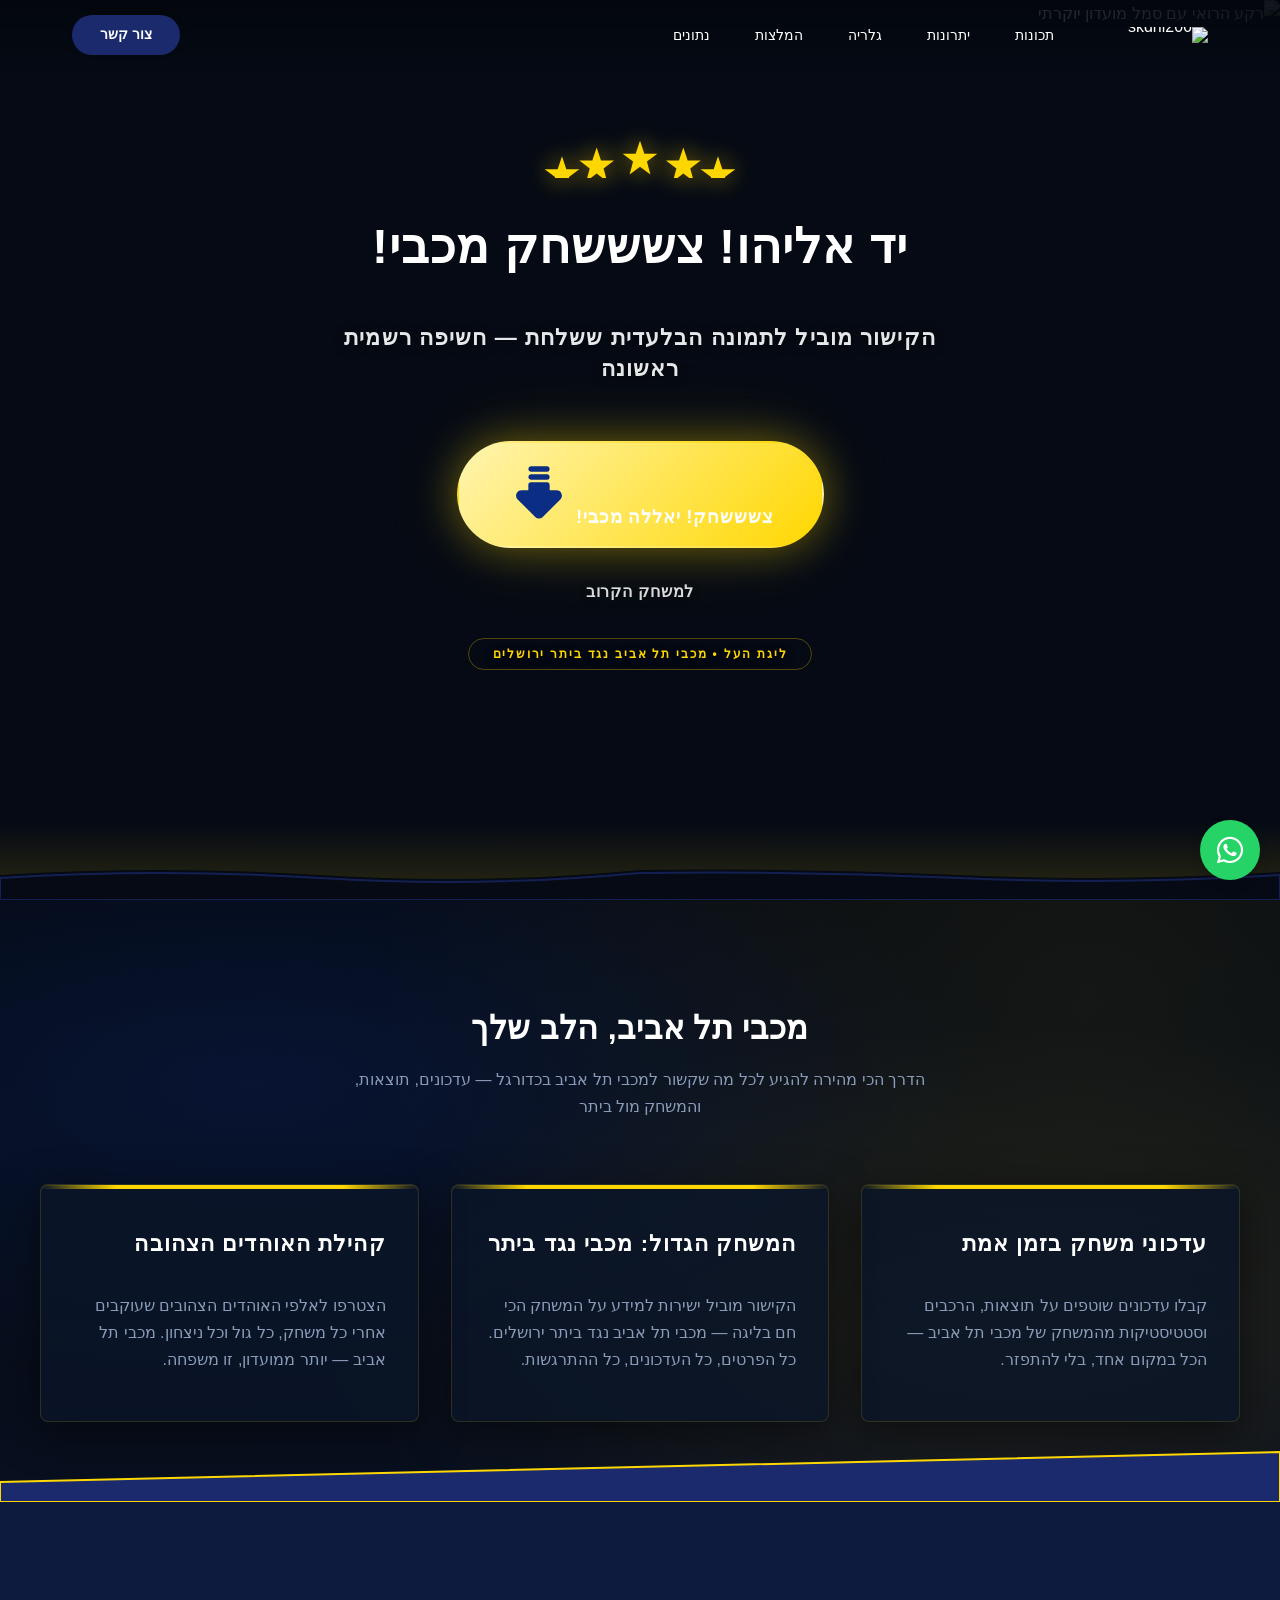
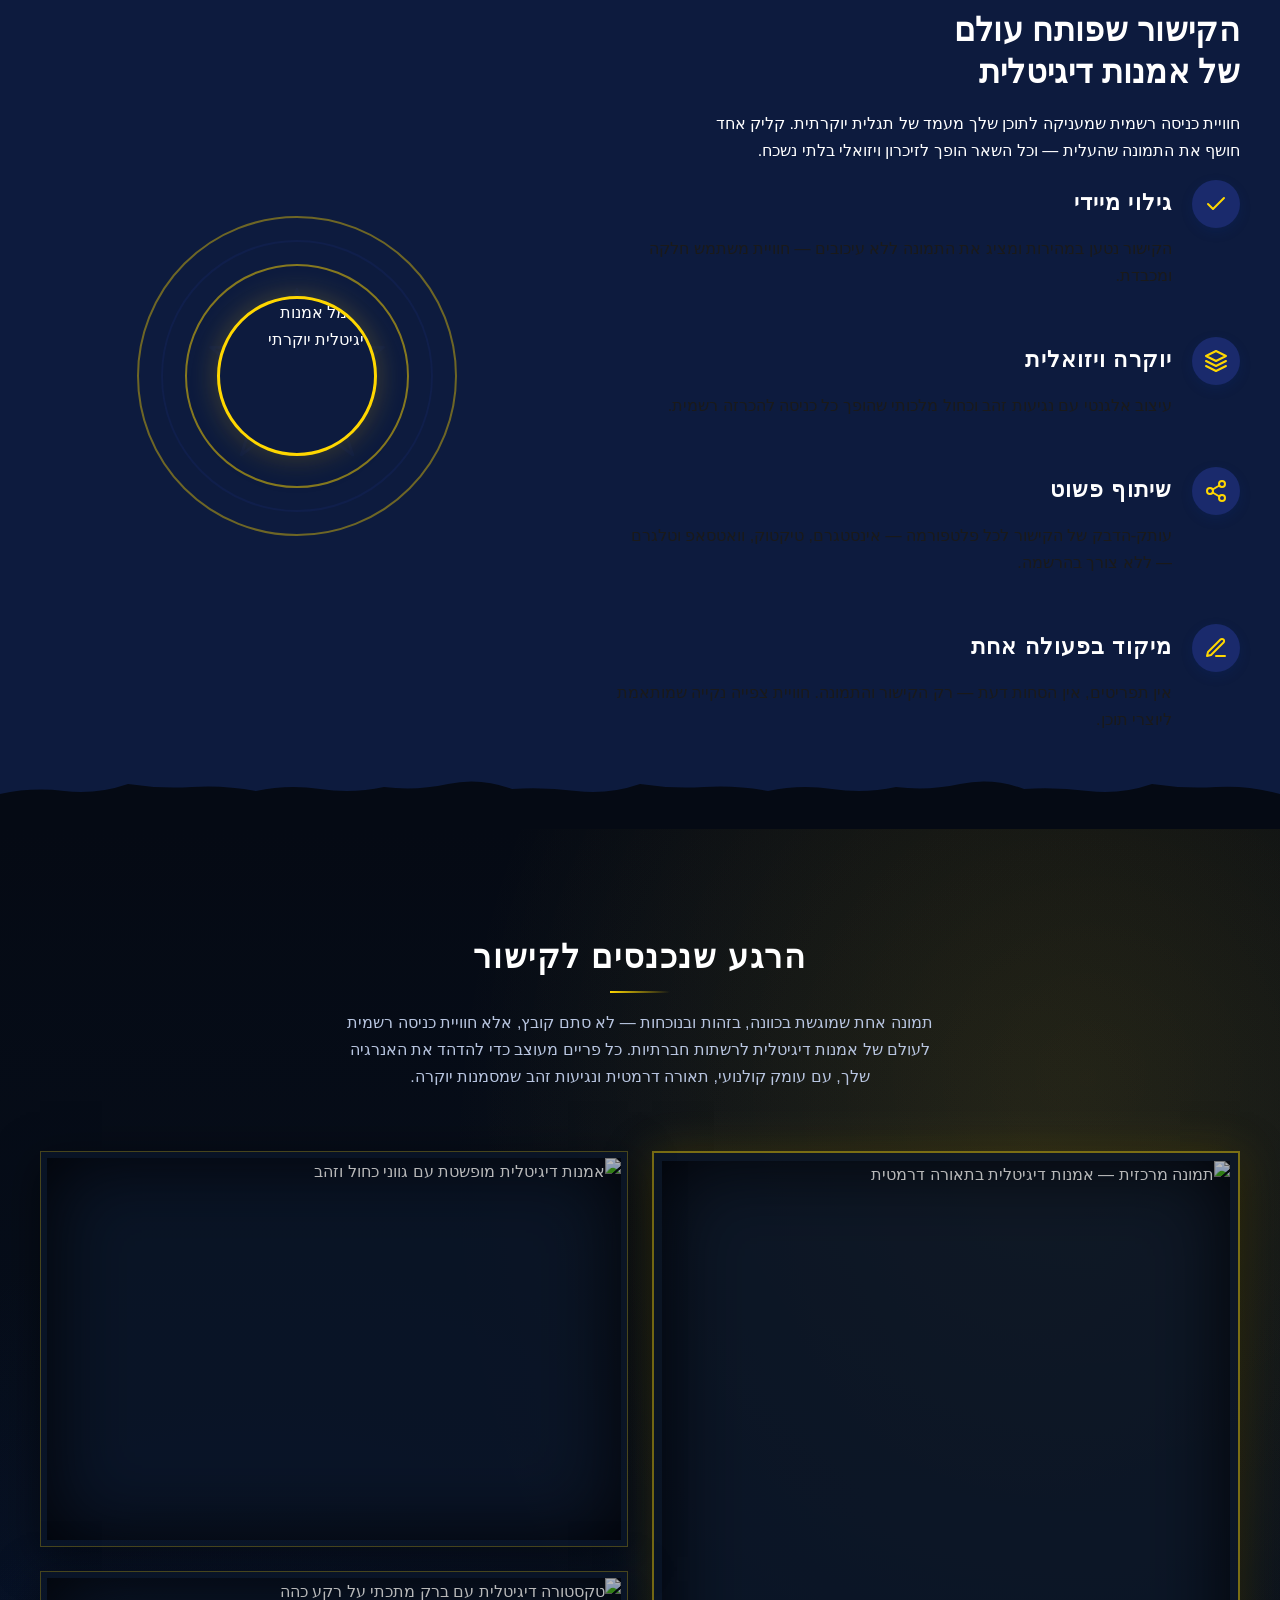
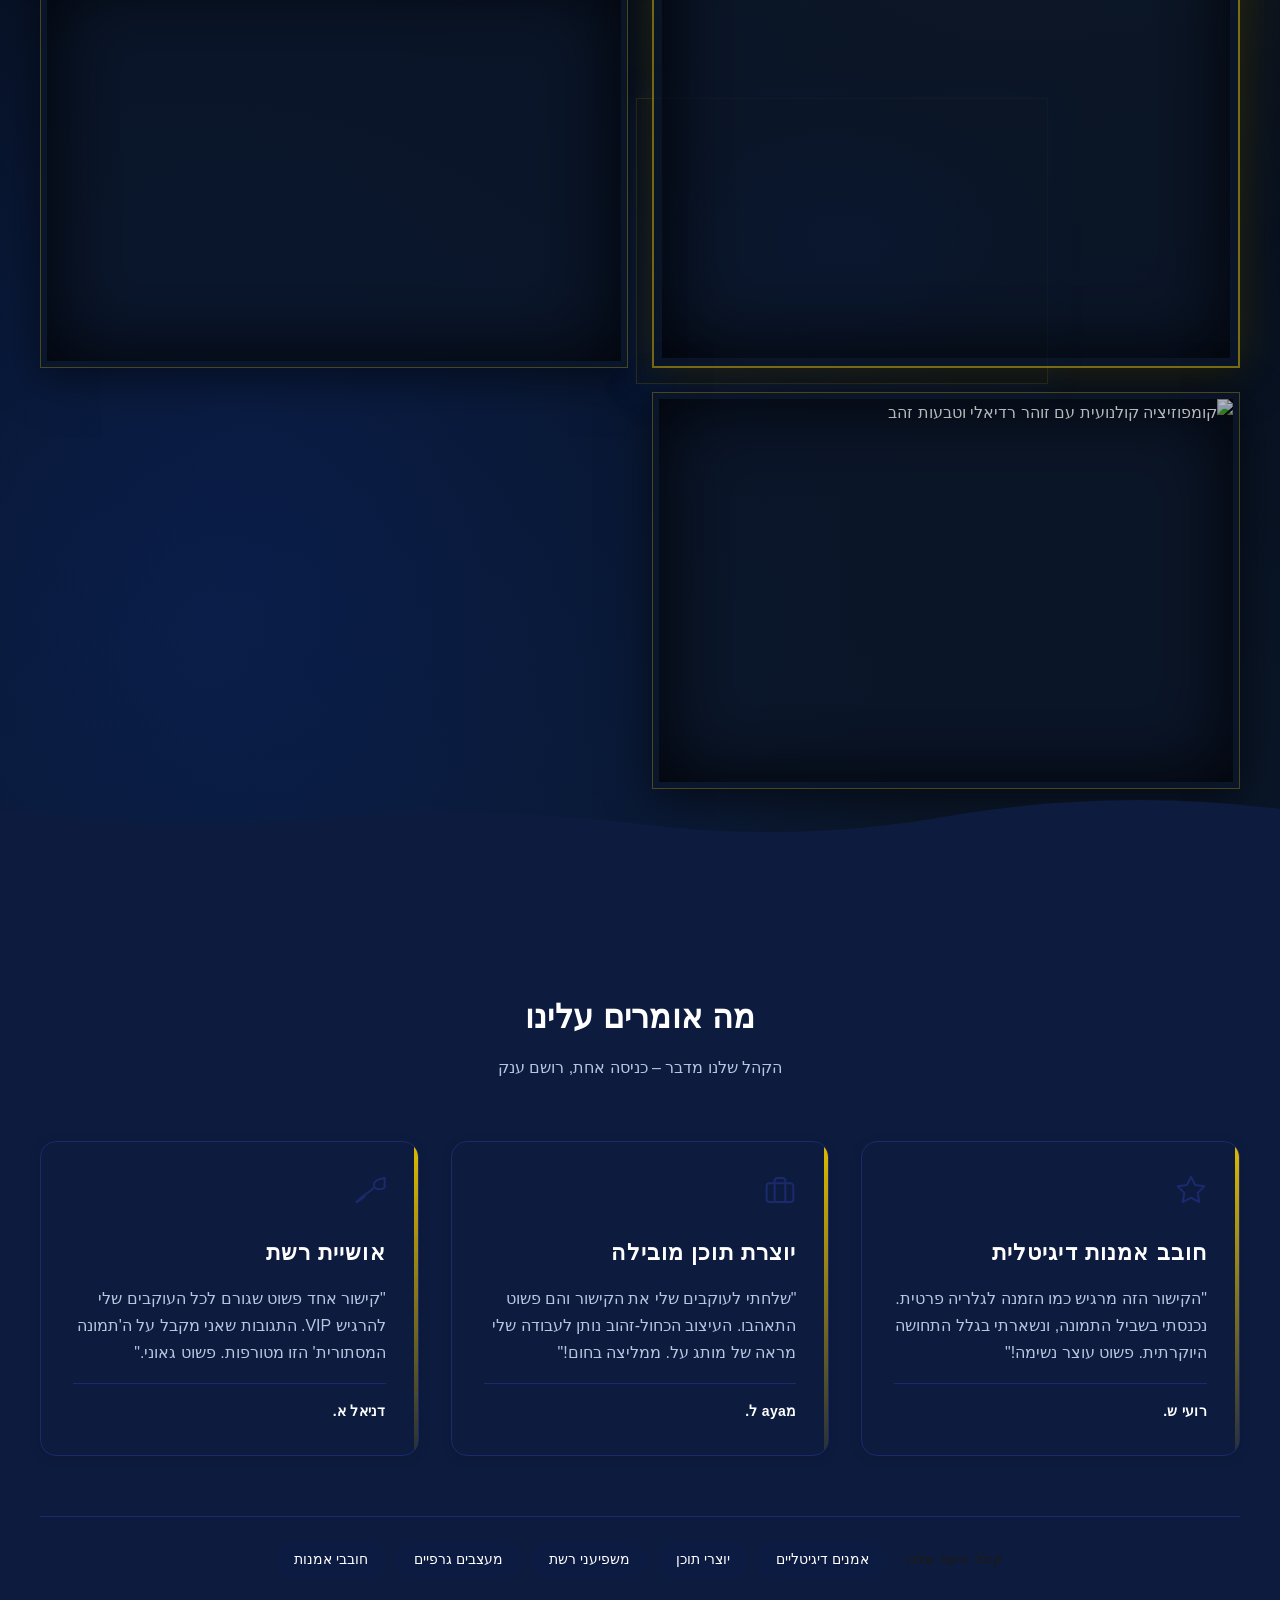
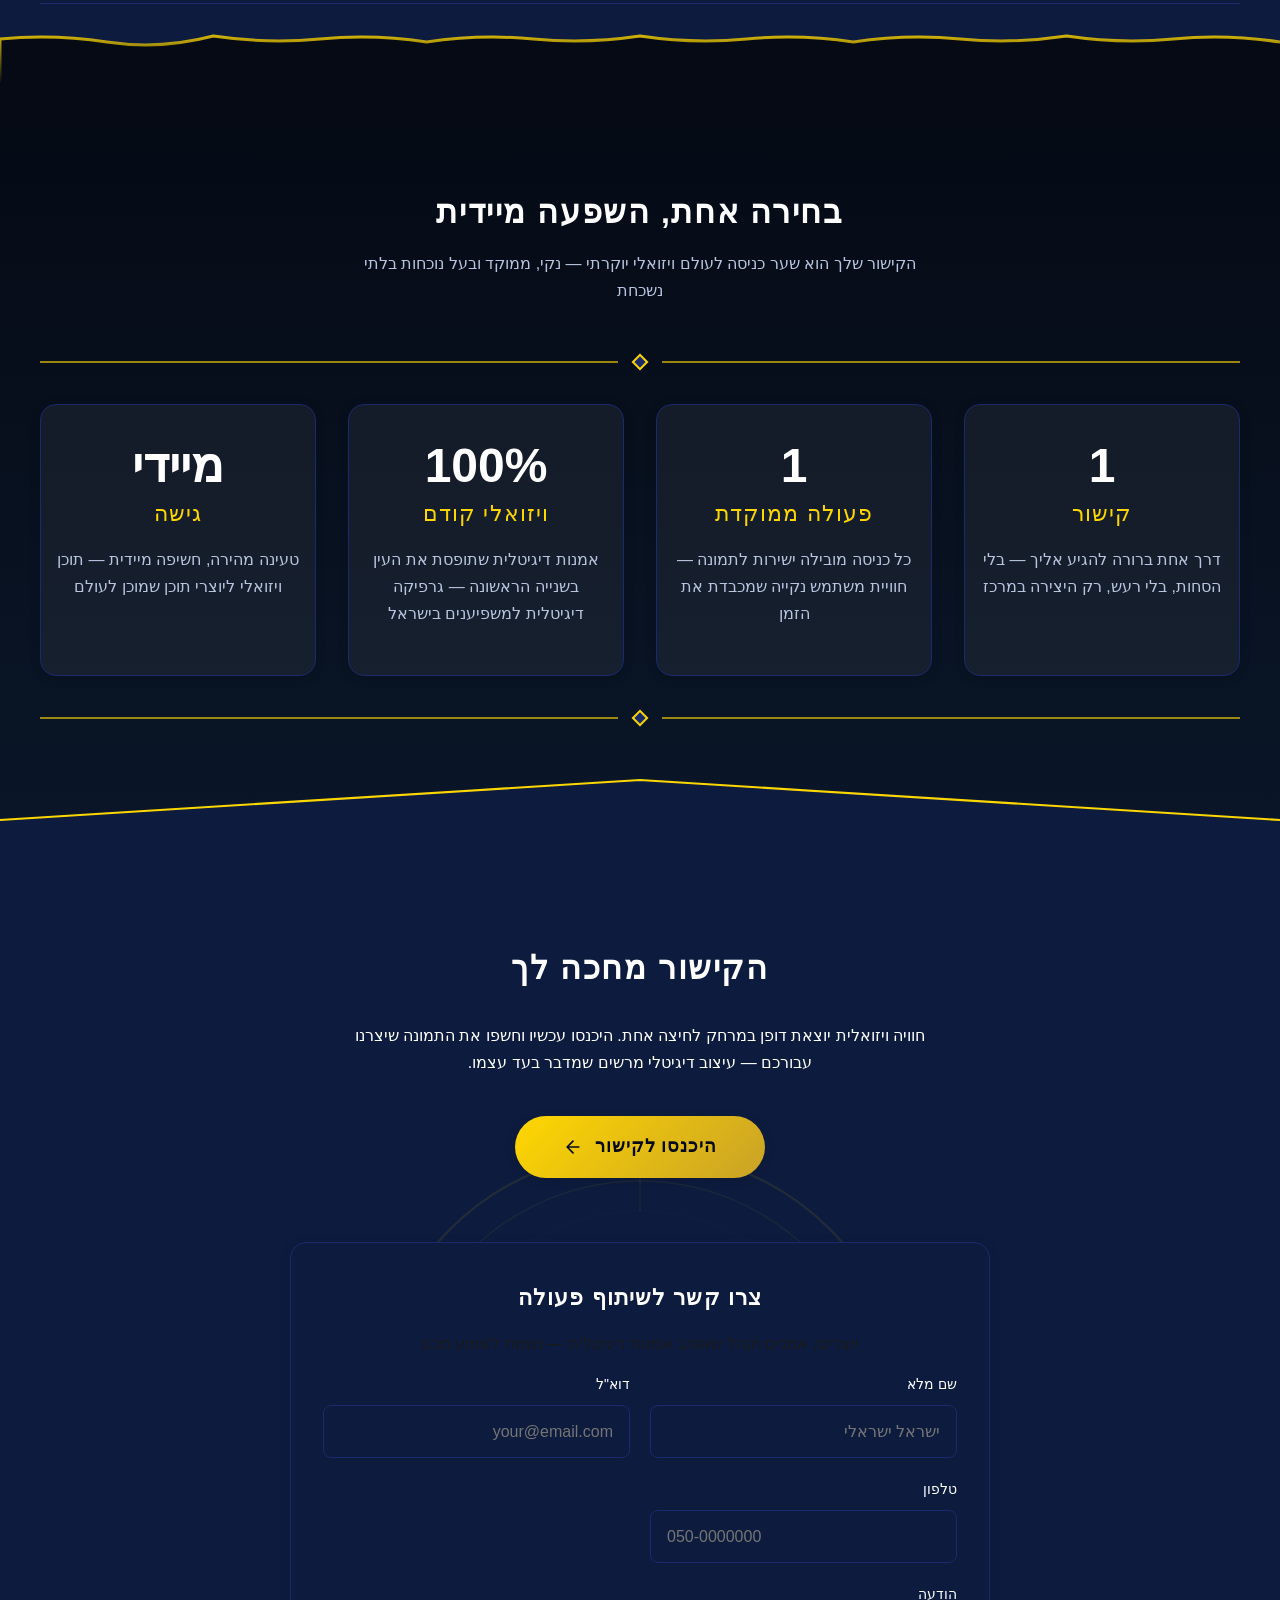
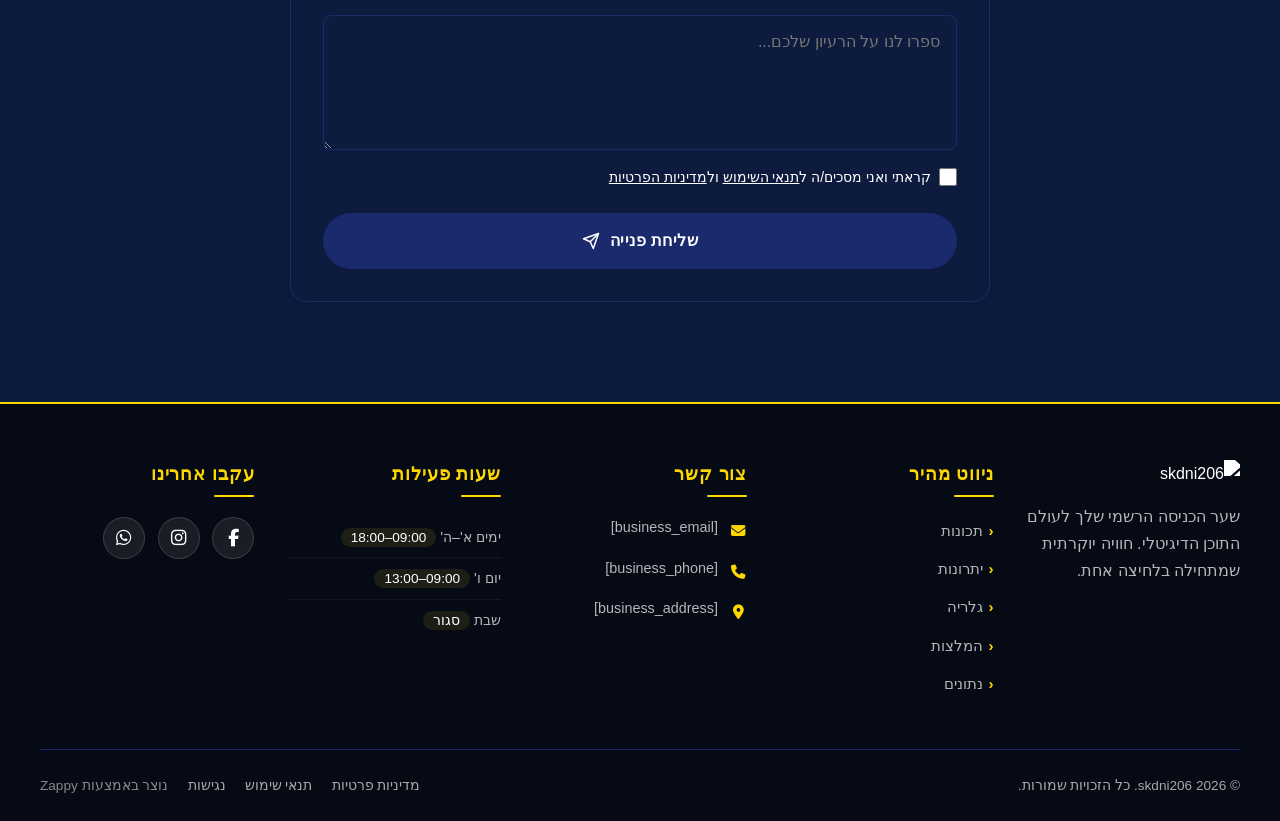
==== commit 43e3774c: "Background sync: Progressive GitHub Sync" ====
--- a/public/index.html
+++ b/public/index.html
@@ -1 +1 @@
-<!doctype html><html dir="rtl" lang="he"><head><meta charset="UTF-8"><meta content="width=device-width,initial-scale=1" name="viewport"><meta content="index, follow" name="robots"><title>גלו את הקסם – אמנות דיגיטלית לרשתות חברתיות — skdni206</title><meta content="רוצים להפוך כל קליק ליצירת מופת? אצלנו תקבלו אמנות דיגיטלית לרשתות חברתיות שעוצרת גלילה. היכנסו לקישור וחשפו תמונה ייחודית שתשדרג את התוכן הוויזואלי שלכם עוד היום!" name="description"><meta content="אמנות דיגיטלית לרשתות חברתיות, תוכן ויזואלי ליוצרי תוכן, אמנות דיגיטלית, גרפיקה דיגיטלית למשפיענים בישראל, תמונה בלעדית בקליק" name="keywords"><link href="/assets/favicon.ico" rel="icon" type="image/x-icon"><link href="/assets/favicon-16x16.png" rel="icon" type="image/png" sizes="16x16"><link href="/assets/favicon-32x32.png" rel="icon" type="image/png" sizes="32x32"><link href="/assets/favicon-48x48.png" rel="icon" type="image/png" sizes="48x48"><link href="/assets/favicon-192x192.png" rel="icon" type="image/png" sizes="192x192"><link href="/assets/favicon-512x512.png" rel="icon" type="image/png" sizes="512x512"><link href="/assets/apple-touch-icon.png" rel="apple-touch-icon"><script>!function(){"use strict";var t="8f5ad97a-0962-4080-a128-3c7220fa2e8c",e="https://api.zappy5.com/api/analytics/track",a=18e5,n=2592e6,o=!0,i=!0,r=!0;var s=function(){var e="zappy_visitor_"+t,a=null;try{if(a=localStorage.getItem(e)){var o=JSON.parse(a),i=Date.now();if(i-o.created<n)return o.lastSeen=i,localStorage.setItem(e,JSON.stringify(o)),o.id}}catch(t){console.warn("Zappy Analytics: LocalStorage not available")}var r="zv_"+Date.now()+"_"+Math.random().toString(36).substr(2,9);try{localStorage.setItem(e,JSON.stringify({id:r,created:Date.now(),lastSeen:Date.now()}))}catch(t){}return r}(),c=function(){var e="zappy_session_"+t,n=null;try{if(n=sessionStorage.getItem(e)){var o=JSON.parse(n),i=Date.now();if(i-o.timestamp<a)return o.timestamp=i,sessionStorage.setItem(e,JSON.stringify(o)),o.id}}catch(t){console.warn("Zappy Analytics: SessionStorage not available")}var r="zs_"+Date.now()+"_"+Math.random().toString(36).substr(2,9);try{sessionStorage.setItem(e,JSON.stringify({id:r,timestamp:Date.now()}))}catch(t){}return r}();function l(a,n){n=n||{};var o={website_id:t,event_type:a,page_path:window.location.pathname,referrer:document.referrer||"direct",visitor_id:s,session_id:c,metadata:n};if(navigator.sendBeacon){var i=new Blob([JSON.stringify(o)],{type:"application/json"});navigator.sendBeacon(e,i)}else fetch(e,{method:"POST",headers:{"Content-Type":"application/json"},body:JSON.stringify(o),keepalive:!0}).catch(function(t){console.warn("Zappy Analytics: Failed to track event",t)})}o&&l("pageview",{title:document.title,url:window.location.href}),i&&document.addEventListener("click",function(t){var e=t.target;if("BUTTON"===e.tagName||e.closest("button")){var a="BUTTON"===e.tagName?e:e.closest("button");l("click",{element:"button",text:a.textContent.trim().substring(0,100),id:a.id||null,class:a.className||null})}else if("A"===e.tagName||e.closest("a")){var n="A"===e.tagName?e:e.closest("a");l("navigation",{element:"link",text:n.textContent.trim().substring(0,100),href:n.href,external:n.hostname!==window.location.hostname})}},!0),r&&document.addEventListener("submit",function(t){var e=t.target;l("form_submit",{form_id:e.id||null,form_name:e.name||null,form_action:e.action||null,form_method:e.method||"GET"})},!0);var d=Date.now();window.addEventListener("beforeunload",function(){l("page_unload",{time_on_page:Math.floor((Date.now()-d)/1e3),page_path:window.location.pathname})}),window.zappyAnalytics={track:l,getVisitorId:function(){return s},getSessionId:function(){return c}}}()</script><meta content="גלו את הקסם – אמנות דיגיטלית לרשתות חברתיות — skdni206" property="og:title"><meta content="רוצים להפוך כל קליק ליצירת מופת? אצלנו תקבלו אמנות דיגיטלית לרשתות חברתיות שעוצרת גלילה. היכנסו לקישור וחשפו תמונה ייחודית שתשדרג את התוכן הוויזואלי שלכם עוד היום!" property="og:description"><meta content="summary_large_image" name="twitter:card"><meta content="גלו את הקסם – אמנות דיגיטלית לרשתות חברתיות — skdni206" name="twitter:title"><meta content="רוצים להפוך כל קליק ליצירת מופת? אצלנו תקבלו אמנות דיגיטלית לרשתות חברתיות שעוצרת גלילה. היכנסו לקישור וחשפו תמונה ייחודית שתשדרג את התוכן הוויזואלי שלכם עוד היום!" name="twitter:description"><meta content="website" property="og:type"><meta content="he_IL" property="og:locale"><link href="https://cdnjs.cloudflare.com/ajax/libs/font-awesome/6.4.0/css/all.min.css" rel="stylesheet"><style>.skip-link{position:absolute;top:0;left:0;transform:translateY(-200%);padding:12px 18px;background:var(--bg-dark,#1a1a1a);color:var(--text-light,#fff);font-weight:600;border-radius:0 0 8px 0;z-index:10000}.skip-link:focus{transform:none;outline:2px solid var(--ring,#fff);outline-offset:2px}:focus-visible{outline:2px solid var(--ring,currentColor);outline-offset:3px}</style><link href="/assets/favicon.ico" rel="icon" type="image/x-icon"><link href="/assets/favicon-16x16.png" rel="icon" type="image/png" sizes="16x16"><link href="/assets/favicon-32x32.png" rel="icon" type="image/png" sizes="32x32"><link href="/assets/favicon-48x48.png" rel="icon" type="image/png" sizes="48x48"><link href="/assets/favicon-192x192.png" rel="icon" type="image/png" sizes="192x192"><link href="/assets/favicon-512x512.png" rel="icon" type="image/png" sizes="512x512"><link href="/assets/apple-touch-icon.png" rel="apple-touch-icon"><link href="https://cdn.jsdelivr.net/npm/vanilla-cookieconsent@3/dist/cookieconsent.css" rel="stylesheet"><script src="https://cdn.jsdelivr.net/npm/vanilla-cookieconsent@3/dist/cookieconsent.umd.js"></script><script src="https://cdn.jsdelivr.net/gh/mickidum/acc_toolbar/acctoolbar/acctoolbar.min.js"></script><link href="/styles.css" rel="stylesheet"><script>window.ZAPPY_WEBSITE_ID="8f5ad97a-0962-4080-a128-3c7220fa2e8c",window.ZAPPY_API_BASE="https://api.zappy5.com"</script><style id="zappy-dropdown-submenu-styles">#navMenu li:has(.sub-menu),.nav-menu li:has(.sub-menu),.navbar li:has(.sub-menu),nav li:has(.sub-menu){position:relative}#navMenu .sub-menu,.nav-menu .sub-menu,.navbar .sub-menu,nav .sub-menu{display:block!important;position:absolute!important;top:100%;left:0;min-width:220px;background:#fff;border-radius:8px;box-shadow:0 8px 25px rgba(0,0,0,.15);padding:8px 0;opacity:0;visibility:hidden;transform:translateY(10px);transition:all .3s ease;z-index:1000;list-style:none;pointer-events:none}#navMenu li:hover>.sub-menu,.nav-menu li:hover>.sub-menu,.navbar li:hover>.sub-menu,nav li:hover>.sub-menu{opacity:1!important;visibility:visible!important;transform:translateY(0)!important;pointer-events:auto!important}.sub-menu li{list-style:none;margin:0;padding:0}.sub-menu a{display:block!important;padding:10px 16px!important;color:var(--text-dark,#333)!important;font-weight:500;text-decoration:none;white-space:nowrap;transition:background-color .2s}.sub-menu .zappy-nav-child>a{padding-left:28px!important;font-size:.9em!important;opacity:.85!important}[dir=rtl] .sub-menu .zappy-nav-child>a,html[lang=ar] .sub-menu .zappy-nav-child>a,html[lang=he] .sub-menu .zappy-nav-child>a{padding-left:10px!important;padding-right:28px!important}.sub-menu .zappy-nav-parent>a{font-weight:600!important}.sub-menu a:hover{background-color:#f5f5f5}[dir=rtl] .nav-menu .sub-menu,[dir=rtl] .navbar .sub-menu,[dir=rtl] nav .sub-menu,html[lang=ar] .nav-menu .sub-menu,html[lang=ar] .navbar .sub-menu,html[lang=ar] nav .sub-menu,html[lang=he] .nav-menu .sub-menu,html[lang=he] .navbar .sub-menu,html[lang=he] nav .sub-menu{left:auto!important;right:0!important}.sub-menu:empty,.sub-menu:not(:has(li)):not(:has(> a)),.sub-menu:not(:has(li:not(.zappy-hidden-menu-item))):not(:has(> a)){display:none!important;opacity:0!important;visibility:hidden!important;pointer-events:none!important}li:has(.menu-group-title):hover>.sub-menu{opacity:1!important;visibility:visible!important;transform:translateY(0)!important;pointer-events:auto!important}#navMenu>li>.menu-group-title,.nav-menu>li>.menu-group-title{display:inline-block;padding:.5rem 1rem;cursor:default;user-select:none}@media (max-width:768px){#navMenu .sub-menu,.nav-menu .sub-menu,.navbar .sub-menu,nav .sub-menu{position:static!important;transform:none!important;box-shadow:none!important;background:0 0!important;max-height:0;overflow:hidden;opacity:0;visibility:hidden;transition:max-height .3s ease,opacity .3s ease;padding:0!important;border-radius:0!important}#navMenu .sub-menu.mobile-expanded,.nav-menu .sub-menu.mobile-expanded,.navbar .sub-menu.mobile-expanded{max-height:none!important;overflow-y:visible!important;opacity:1!important;visibility:visible!important;padding:8px 0 8px 16px!important}[dir=rtl] .sub-menu.mobile-expanded,html[lang=he] .sub-menu.mobile-expanded{padding:8px 16px 8px 0!important}#navMenu li:hover>.sub-menu,.nav-menu li:hover>.sub-menu,.navbar li:hover>.sub-menu,nav li:hover>.sub-menu{opacity:0;visibility:hidden;pointer-events:none}#navMenu li>.sub-menu.mobile-expanded,.nav-menu li>.sub-menu.mobile-expanded,.navbar li>.sub-menu.mobile-expanded,nav li>.sub-menu.mobile-expanded{opacity:1!important;visibility:visible!important;pointer-events:auto!important}#navMenu li:has(.sub-menu),.nav-menu li:has(.sub-menu),.navbar li:has(.sub-menu),nav li:has(.sub-menu){display:flex!important;flex-wrap:wrap!important;align-items:center!important;position:relative!important;min-height:44px!important}#navMenu li:has(.sub-menu)>a,.nav-menu li:has(.sub-menu)>a,.navbar li:has(.sub-menu)>a,nav li:has(.sub-menu)>a{flex:1!important;min-width:0!important}#navMenu li:has(.sub-menu)>.menu-group-title,.nav-menu li:has(.sub-menu)>.menu-group-title,.navbar li:has(.sub-menu)>.menu-group-title,nav li:has(.sub-menu)>.menu-group-title{flex:1!important;min-width:0!important;padding:0!important;line-height:inherit!important}#navMenu li:has(.sub-menu)>.sub-menu,.nav-menu li:has(.sub-menu)>.sub-menu,.navbar li:has(.sub-menu)>.sub-menu,nav li:has(.sub-menu)>.sub-menu{flex-basis:100%!important;width:100%!important}#navMenu li:has(.sub-menu)>a [class*=arrow],#navMenu li:has(.sub-menu)>a [class*=chevron],.nav-menu li:has(.sub-menu)>a .fa-angle-down,.nav-menu li:has(.sub-menu)>a .fa-chevron-down,.nav-menu li:has(.sub-menu)>a [class*=arrow],.nav-menu li:has(.sub-menu)>a [class*=chevron],nav li:has(.sub-menu)>a [class*=arrow],nav li:has(.sub-menu)>a [class*=chevron]{display:none!important;visibility:hidden!important}.mobile-submenu-toggle{display:flex!important;align-items:center!important;justify-content:center!important;width:44px!important;height:auto!important;background:0 0!important;border:none!important;cursor:pointer!important;color:var(--text-light)!important;position:static!important;flex-shrink:0!important;align-self:stretch!important;z-index:2!important;padding:0!important;margin:0!important}.mobile-submenu-toggle::after{content:''!important;width:0!important;height:0!important;border-left:6px solid transparent!important;border-right:6px solid transparent!important;border-top:7px solid currentColor!important;transition:transform .3s ease!important}.mobile-submenu-toggle.expanded::after{transform:rotate(180deg)!important}.sub-menu a{padding:10px 0!important;display:block!important;color:var(--text-light)!important;white-space:normal!important}.sub-menu .zappy-nav-child>a{padding-left:28px!important;font-size:.9em!important;opacity:.85!important}[dir=rtl] .sub-menu .zappy-nav-child>a,html[lang=ar] .sub-menu .zappy-nav-child>a,html[lang=he] .sub-menu .zappy-nav-child>a{padding-left:0!important;padding-right:28px!important}.sub-menu .zappy-nav-parent>a{font-weight:600!important}#navMenu.active,.nav-menu.active{max-width:100vw!important;overflow-x:hidden!important;box-sizing:border-box!important}.navbar .sub-menu li a,.zappy-products-dropdown .sub-menu a,nav.navbar .sub-menu li a{color:var(--text-light)!important}}@media (min-width:769px){.mobile-submenu-toggle{display:none!important}}</style><style id="zappy-widget-visibility">html[dir=rtl] .whatsapp-float{right:20px!important;left:auto!important}html:not([dir]) .whatsapp-float,html[dir=ltr] .whatsapp-float{left:20px!important;right:auto!important}html[dir=rtl] #mic-access-tool-general-button,html[dir=rtl] #mic-init-access-tool #mic-access-tool-general-button,html[dir=rtl] #mic-init-access-tool .mic-access-tool-general-button,html[dir=rtl] ._access-icon,html[dir=rtl] .mic-access-tool-general-button{left:20px!important;right:auto!important}html:not([dir]) #mic-access-tool-general-button,html:not([dir]) #mic-init-access-tool #mic-access-tool-general-button,html:not([dir]) #mic-init-access-tool .mic-access-tool-general-button,html:not([dir]) ._access-icon,html:not([dir]) .mic-access-tool-general-button,html[dir=ltr] #mic-access-tool-general-button,html[dir=ltr] #mic-init-access-tool #mic-access-tool-general-button,html[dir=ltr] #mic-init-access-tool .mic-access-tool-general-button,html[dir=ltr] ._access-icon,html[dir=ltr] .mic-access-tool-general-button{right:20px!important;left:auto!important}@media (max-width:768px){.whatsapp-float{display:flex!important}}@media (min-width:769px){.whatsapp-float{display:flex!important}}@media (max-width:768px){#mic-access-tool-general-button,#mic-init-access-tool #mic-access-tool-general-button,#mic-init-access-tool .mic-access-tool-general-button,._access-icon,.mic-access-tool-general-button{display:flex!important;visibility:visible!important;opacity:1!important;pointer-events:auto!important}#mic-access-tool-box.opened-mic-access-tool,#mic-init-access-tool #mic-access-tool-box.opened-mic-access-tool,.mic-access-tool-box.opened-mic-access-tool{visibility:visible!important;opacity:1!important;pointer-events:auto!important}}@media (min-width:769px){#mic-access-tool-general-button,#mic-init-access-tool #mic-access-tool-general-button,#mic-init-access-tool .mic-access-tool-general-button,._access-icon,.mic-access-tool-general-button{display:flex!important;visibility:visible!important;opacity:1!important;pointer-events:auto!important}#mic-access-tool-box.opened-mic-access-tool,#mic-init-access-tool #mic-access-tool-box.opened-mic-access-tool,.mic-access-tool-box.opened-mic-access-tool{visibility:visible!important;opacity:1!important;pointer-events:auto!important}}</style></head><body><a href="#main" class="skip-link">דלג לתוכן הראשי</a><nav class="navbar" dir="rtl"><button class="mobile-toggle" aria-label="Menu" id="mobileToggle"><svg viewBox="0 0 24 24" fill="none" height="24" width="24" class="hamburger-icon"><path d="M3 12h18M3 6h18M3 18h18" stroke="currentColor" stroke-width="2" stroke-linecap="round"></path></svg> <svg viewBox="0 0 24 24" fill="none" height="24" width="24" class="close-icon" style="display:none"><path d="M18 6L6 18M6 6l12 12" stroke="currentColor" stroke-width="2" stroke-linecap="round"></path></svg></button> <button class="phone-header-btn" aria-label="Call" data-phone="[business_phone]"><svg viewBox="0 0 24 24" fill="currentColor" height="20" width="20"><path d="M22 16.92v3a2 2 0 0 1-2.18 2 19.79 19.79 0 0 1-8.63-3.07 19.5 19.5 0 0 1-6-6 19.79 19.79 0 0 1-3.07-8.67A2 2 0 0 1 4.11 2h3a2 2 0 0 1 2 1.72 12.84 12.84 0 0 0 .7 2.81 2 2 0 0 1-.45 2.11L8.09 9.91a16 16 0 0 0 6 6l1.27-1.27a2 2 0 0 1 2.11-.45 12.84 12.84 0 0 0 2.81.7A2 2 0 0 1 22 16.92z"></path></svg></button><div class="nav-container"><div class="nav-right-group"><div class="nav-brand"><a href="/" class="logo-link"><img alt="skdni206" src="/assets/site-----image-1.webp" class="logo"></a></div><ul class="nav-menu" id="navMenu"><li><a href="#features">תכונות</a></li><li><a href="#benefits">יתרונות</a></li><li><a href="#gallery">גלריה</a></li><li><a href="#testimonials">המלצות</a></li><li><a href="#stats">נתונים</a></li><li class="mobile-contact-link nav-cta-mobile-item"><a href="#cta" class="nav-cta-btn">צור קשר</a></li></ul></div><div class="nav-cta-container"><a href="#cta" class="nav-cta-btn">צור קשר</a></div></div></nav><script>window.addEventListener("load",function(){const e=document.querySelector(".navbar, nav, header");if(!e)return void console.log("[Navbar] Navbar element not found");let t=document.getElementById("mobileToggle")||document.querySelector(".mobile-toggle")||document.querySelector(".hamburger")||document.querySelector(".hamburger-menu")||document.querySelector(".menu-toggle")||document.querySelector(".burger-menu")||document.querySelector('[aria-label="Menu"]')||document.querySelector('[aria-label="תפריט"]');const o=document.querySelector(".phone-header-btn"),n=window.getComputedStyle(e);let r=n.backgroundColor;if(console.log("[Navbar] Initial navbar background:",r),"transparent"===r||"rgba(0, 0, 0, 0)"===r||r.startsWith("rgba")&&r.includes(", 0)")){const e=n.backgroundImage;if(e&&"none"!==e)console.log("[Navbar] Navbar has background image/gradient, using dark text"),r="rgb(240, 240, 240)";else{const e=window.getComputedStyle(document.body).backgroundColor;console.log("[Navbar] Navbar transparent, using body background:",e),r=e}}const a=r.match(/\d+/g);if(a&&a.length>=3){const e=(.299*parseInt(a[0])+.587*parseInt(a[1])+.114*parseInt(a[2]))/255;console.log("[Navbar] Mobile button colors preserved from Claude CSS (luminance:",e.toFixed(2)+")");const n=document.createElement("style");n.id="zappy-mobile-nav-fix";document.documentElement.lang;document.documentElement.dir,n.textContent='\n        /* Hide mobile buttons on desktop, show only on mobile */\n        @media (min-width: 769px) {\n          .mobile-toggle,\n          .phone-header-btn {\n            display: none !important;\n          }\n        }\n        \n        /* Show and position mobile buttons correctly on mobile */\n        @media (max-width: 768px) {\n          .navbar,\n          nav.navbar {\n            min-height: 70px !important;\n          }\n\n          .mobile-toggle,\n          .phone-header-btn {\n            position: absolute !important;\n            top: 0 !important;\n            bottom: 0 !important;\n            margin-top: auto !important;\n            margin-bottom: auto !important;\n            transform: none !important;\n            z-index: 1001 !important;\n            display: flex !important;\n            align-items: center !important;\n            justify-content: center !important;\n            width: 36px !important;\n            height: 36px !important;\n            border-radius: 50% !important;\n            border: none !important;\n            cursor: pointer !important;\n            padding: 6px !important;\n            background: none !important;\n            color: var(--nav-text, var(--text-light)) !important;\n            touch-action: manipulation !important;\n            -webkit-tap-highlight-color: transparent !important;\n          }\n\n          html[data-zappy-site-type="ecommerce"] .phone-header-btn,\n          body[data-zappy-site-type="ecommerce"] .phone-header-btn,\n          html[data-zappy-site-type="ecommerce"] header .phone-header-btn,\n          html[data-zappy-site-type="ecommerce"] nav .phone-header-btn {\n            display: none !important;\n            visibility: hidden !important;\n            width: 0 !important;\n            height: 0 !important;\n            min-width: 0 !important;\n            overflow: hidden !important;\n          }\n          \n          /* LTR positioning (default): hamburger LEFT, phone RIGHT */\n          html:not([dir="rtl"]):not([lang="he"]):not([lang="ar"]) .mobile-toggle,\n          html[dir="ltr"] .mobile-toggle {\n            left: 12px !important;\n            right: auto !important;\n          }\n          html:not([dir="rtl"]):not([lang="he"]):not([lang="ar"]) .phone-header-btn,\n          html[dir="ltr"] .phone-header-btn {\n            right: 12px !important;\n            left: auto !important;\n          }\n          \n          /* RTL positioning: hamburger RIGHT, phone LEFT */\n          html[dir="rtl"] .mobile-toggle,\n          html[lang="he"] .mobile-toggle,\n          html[lang="ar"] .mobile-toggle {\n            right: 12px !important;\n            left: auto !important;\n          }\n          html[dir="rtl"] .phone-header-btn,\n          html[lang="he"] .phone-header-btn,\n          html[lang="ar"] .phone-header-btn {\n            left: 12px !important;\n            right: auto !important;\n          }\n          \n          /* CRITICAL: Ensure nav-container has min-height on mobile */\n          /* All children are positioned absolutely/fixed on mobile, so height:auto collapses to 0 */\n          .nav-container {\n            min-height: 70px !important;\n            position: relative !important;\n          }\n          \n          /* Ensure SVG icons are properly sized and inherit color */\n          .mobile-toggle svg,\n          .phone-header-btn svg {\n            width: 24px !important;\n            height: 24px !important;\n            /* Don\'t force display - let JavaScript control hamburger/close toggle */\n          }\n          \n          /* Reset nav-cta-container on mobile - remove desktop box-shadow/padding */\n          /* that creates a visible ghost box when CTA button is hidden */\n          .nav-cta-container {\n            box-shadow: none !important;\n            padding: 0 !important;\n          }\n          \n          /* Hide nav-cta-container entirely on mobile when there\'s no lang-switcher */\n          /* (only the CTA button is inside, and it\'s hidden on mobile) */\n          .nav-cta-container:not(:has(.lang-switcher)) {\n            display: none !important;\n          }\n          \n          /* CRITICAL: Prevent hero image fade gradient from bleeding over headline text */\n          /* The .image-fade-gradient has bottom: -30px (extends below parent) */\n          /* On mobile stacked layout, this overlaps the h1 text below the image */\n          .hero-image-column {\n            overflow: hidden !important;\n          }\n          .image-fade-gradient {\n            bottom: 0 !important;\n          }\n          \n          /* Hide desktop language switcher on mobile - hamburger menu handles it */\n          /* High specificity to override stored CSS */\n          .lang-switcher,\n          .nav-cta-container .lang-switcher,\n          .nav-container .lang-switcher,\n          .navbar .lang-switcher,\n          .navbar .nav-cta-container .lang-switcher {\n            display: none !important;\n          }\n        }\n      ';const r=document.getElementById("zappy-mobile-nav-fix");r&&r.remove(),document.head.appendChild(n),console.log("[Navbar] Critical CSS injected for mobile nav positioning");const i=window.innerWidth<=768;if(t){const e=t.querySelector(".hamburger-icon"),o=t.querySelector(".close-icon");e&&(e.style.setProperty("width","24px","important"),e.style.setProperty("height","24px","important"),e.style.setProperty("display","block","important")),o&&(o.style.setProperty("width","24px","important"),o.style.setProperty("height","24px","important"),o.style.setProperty("display","none","important")),i?(t.style.setProperty("position","absolute","important"),t.style.setProperty("top","0","important"),t.style.setProperty("bottom","0","important"),t.style.setProperty("margin-top","auto","important"),t.style.setProperty("margin-bottom","auto","important"),t.style.setProperty("transform","none","important"),t.style.setProperty("z-index","1001","important"),t.style.removeProperty("left"),t.style.removeProperty("right"),console.log("[Navbar] Mobile toggle positioning applied (mobile viewport)")):(t.style.removeProperty("position"),t.style.removeProperty("top"),t.style.removeProperty("transform"),t.style.removeProperty("z-index"),t.style.removeProperty("left"),t.style.removeProperty("right"),console.log("[Navbar] Desktop viewport - cleared mobile toggle inline positioning"))}if(o){const e=o.querySelector("svg");e&&(e.style.width="24px",e.style.height="24px",e.setAttribute("width","24"),e.setAttribute("height","24")),i?(o.style.setProperty("position","absolute","important"),o.style.setProperty("top","0","important"),o.style.setProperty("bottom","0","important"),o.style.setProperty("margin-top","auto","important"),o.style.setProperty("margin-bottom","auto","important"),o.style.setProperty("transform","none","important"),o.style.setProperty("z-index","1001","important"),o.style.removeProperty("left"),o.style.removeProperty("right"),console.log("[Navbar] Phone button positioning applied (mobile viewport)")):(o.style.removeProperty("position"),o.style.removeProperty("top"),o.style.removeProperty("transform"),o.style.removeProperty("z-index"),o.style.removeProperty("left"),o.style.removeProperty("right"),console.log("[Navbar] Desktop viewport - cleared phone button inline positioning"))}}else console.log("[Navbar] Could not parse background color:",r);t=document.getElementById("mobileToggle")||document.querySelector(".mobile-toggle")||document.querySelector(".hamburger")||document.querySelector(".hamburger-menu")||document.querySelector(".menu-toggle")||document.querySelector(".burger-menu")||document.querySelector('[aria-label="Menu"]')||document.querySelector('[aria-label="תפריט"]');const i=document.getElementById("navMenu")||document.querySelector(".nav-menu")||document.querySelector(".nav-links")||document.querySelector("nav ul:not(.submenu)");if(!t||!i)return void console.log("[Navbar] Mobile toggle or menu not found:",{toggle:!!t,menu:!!i});i.id||(i.id="navMenu"),console.log("[Navbar] Initializing mobile menu...");const l=t.cloneNode(!0);t.parentNode.replaceChild(l,t);var s=0;function p(e){var t=Date.now();t-s<300||(s=t,function(e){e.preventDefault(),e.stopPropagation();const t=l.querySelector(".hamburger-icon"),o=l.querySelector(".close-icon");i.classList.contains("active")?(i.classList.remove("active"),t&&t.style.setProperty("display","block","important"),o&&o.style.setProperty("display","none","important"),document.body.style.overflow="",document.body.classList.remove("menu-open"),console.log("[Navbar] Menu closed")):(i.classList.add("active"),t&&t.style.setProperty("display","none","important"),o&&o.style.setProperty("display","block","important"),document.body.style.overflow="hidden",document.body.classList.add("menu-open"),console.log("[Navbar] Menu opened"))}(e))}l.addEventListener("click",p),l.addEventListener("touchend",p),document.addEventListener("keydown",function(e){if(("Escape"===e.key||"Esc"===e.key)&&i.classList.contains("active")){const e=l.querySelector(".hamburger-icon"),t=l.querySelector(".close-icon");i.classList.remove("active"),e&&e.style.setProperty("display","block","important"),t&&t.style.setProperty("display","none","important"),document.body.style.overflow="",document.body.classList.remove("menu-open"),console.log("[Navbar] Menu closed (Escape)")}}),i.querySelectorAll("a").forEach(function(e){e.addEventListener("click",function(){if("#"===this.getAttribute("href"))return;const e=l.querySelector(".hamburger-icon"),t=l.querySelector(".close-icon");i.classList.remove("active"),e&&e.style.setProperty("display","block","important"),t&&t.style.setProperty("display","none","important"),document.body.style.overflow="",document.body.classList.remove("menu-open"),console.log("[Navbar] Menu closed (link clicked)")})});var m=i.querySelectorAll(".dropdown-toggle");m.forEach(function(e){e.addEventListener("click",function(e){e.preventDefault(),e.stopPropagation();var t=this.closest(".nav-dropdown");t&&(t.parentNode.querySelectorAll(".nav-dropdown.open").forEach(function(e){e!==t&&e.classList.remove("open")}),t.classList.toggle("open"),console.log("[Navbar] Dropdown toggled:",t.classList.contains("open")?"open":"closed"))})}),document.addEventListener("click",function(e){e.target.closest(".nav-dropdown")||document.querySelectorAll(".nav-dropdown.open").forEach(function(e){e.classList.remove("open")})}),console.log("[Navbar] Dropdown handlers initialized for "+m.length+" dropdowns"),o&&o.addEventListener("click",function(){const e=document.querySelectorAll('a[href^="tel:"]'),t=e.length>0?e[0].getAttribute("href").replace("tel:",""):"[business_phone]";window.location.href="tel:"+t,console.log("[Navbar] Phone button clicked")}),console.log("[Navbar] Mobile menu initialized successfully")})</script><main id="main"><section class="index-hero-section" data-band-index="0" data-layout-spec="בית-hero" id="hero" data-hero-type="fullscreen-scrim"><div class="hero-bg-wrapper"><div data-element-id="img-1782492637108-32hinlxcz" data-element-type="image" data-zappy-wrapper-margins-applied="true" data-zappy-zoom-clip="true" data-zappy-zoom-wrapper="true" data-zappy-zoom-wrapper-align="center" data-zappy-zoom-wrapper-width-mode="full" style="position:absolute !important;top:0px !important;left:0px !important;width:100% !important;height:100% !important;max-width:none !important;margin-left:0px !important;margin-right:0px !important;z-index:1 !important;overflow:hidden !important"><img alt="רקע הרואי עם סמל מועדון יוקרתי" src="/assets/site-index-hero-image-1-1782495478921-vxw5cq.webp?v=1782495478921" data-context="A dramatic championship-style crest composition centered on screen, surrounded by deep black space and blue-gold glow. The crest features royal blue and metallic gold geometric rings with a central image placeholder area, luminous gold stars above, and a polished sports-club aesthetic with stadium-scale feel." data-placeholder="index-hero-image-1" height="600" loading="eager" width="1200" class="hero-bg-image" data-element-id="img-1782492637108-32hinlxcz" data-element-type="image" data-hero-background="true" data-hero-bg="true" data-zappy-object-position="48% 48%" data-zappy-zoom="1" fetchpriority="high" style="object-position:48% 48% !important;position:absolute !important;margin:0px !important;left:0% !important;top:0% !important;width:100% !important;height:100% !important;max-width:none !important;max-height:none !important;display:block !important;object-fit:cover !important"></div></div><div class="hero-overlay" aria-hidden="true"></div><div class="hero-content"><div class="stars-arc" aria-hidden="true"><svg viewBox="0 0 300 40" xmlns="http://www.w3.org/2000/svg" data-no-icon-edit="true"><polygon points="150,0 155,15 170,15 158,24 162,39 150,30 138,39 142,24 130,15 145,15" fill="var(--accent)"></polygon><polygon points="100,8 105,23 120,23 108,32 112,47 100,38 88,47 92,32 80,23 95,23" fill="var(--accent)"></polygon><polygon points="200,8 205,23 220,23 208,32 212,47 200,38 188,47 192,32 180,23 195,23" fill="var(--accent)"></polygon><polygon points="60,18 65,33 80,33 68,42 72,57 60,48 48,57 52,42 40,33 55,33" fill="var(--accent)"></polygon><polygon points="240,18 245,33 260,33 248,42 252,57 240,48 228,57 232,42 220,33 235,33" fill="var(--accent)"></polygon></svg></div><h1>יד אליהו! צשששחק מכבי!</h1><h3>הקישור מוביל לתמונה הבלעדית ששלחת — חשיפה רשמית ראשונה</h3><div class="hero-ctas"><a href="#" class="btn btn-primary btn-primary-hero" data-element-id="btn-1782492637100-trkbc4h15" data-element-type="button" data-native-element="true" style="outline:none;color:rgb(255, 255, 255) !important;margin-left:auto;margin-right:auto;display:inline-block;background-color:transparent !important;background-image:linear-gradient(135deg, rgb(255, 245, 176), rgb(255, 215, 0)) !important;border-color:transparent !important"><span>צשששחק! יאללה מכבי!</span> <svg viewBox="0 0 24 24" xmlns="http://www.w3.org/2000/svg" aria-hidden="true" class="iconify iconify--tabler" data-element-type="icon" data-icon="tabler:arrow-big-down-lines-filled" data-icon-type="iconify" data-iconify="tabler:arrow-big-down-lines-filled" data-size-adjusted="true" height="64" role="img" style="width:64px !important;height:64px !important;display:inline-block;vertical-align:-0.125em;color:rgb(11, 45, 131)" width="64"><path d="m9 8l-.117.007A1 1 0 0 0 8 9v1.999L5.414 11A2 2 0 0 0 4 14.414L10.586 21a2 2 0 0 0 2.828 0L20 14.414a2 2 0 0 0 .434-2.18l-.068-.145A2 2 0 0 0 18.586 11L16 10.999V9a1 1 0 0 0-1-1zm6-6a1 1 0 0 1 .117 1.993L15 4H9a1 1 0 0 1-.117-1.993L9 2zm0 3a1 1 0 0 1 .117 1.993L15 7H9a1 1 0 0 1-.117-1.993L9 5z" fill="currentColor"></path></svg> </a><a href="#hero" class="btn btn-ghost btn-secondary-hero" data-element-id="btn-1782492637100-zz2dmtcxq" data-element-type="button" data-native-element="true" style="outline:none;color:rgb(255, 255, 255) !important;border-color:transparent !important;background-color:transparent !important;background-image:none !important">גלה עכשיו</a></div><p><span class="heritage-marker">חשיפה רשמית • מאז היום</span></p></div><div class="hero-divider-wrapper" aria-hidden="true"><svg viewBox="0 0 1200 80" xmlns="http://www.w3.org/2000/svg" data-no-icon-edit="true" preserveAspectRatio="none"><defs><linearGradient id="hazeGrad" x1="0%" x2="0%" y1="0%" y2="100%"><stop offset="0%" stop-color="var(--accent)" stop-opacity="0"></stop><stop offset="100%" stop-color="var(--accent)" stop-opacity="0.15"></stop></linearGradient></defs><rect fill="url(#hazeGrad)" height="80" width="1200" x="0" y="0"></rect><path d="M0,80 L0,55 Q150,45 300,55 T600,50 Q750,48 900,55 T1200,52 L1200,80 Z" fill="#050A14"></path><path d="M0,80 L0,58 Q150,48 300,58 T600,53 Q750,51 900,58 T1200,55 L1200,80 Z" stroke="var(--primary)" stroke-width="2" fill="#050A14" opacity="0.7"></path></svg></div></section><section class="index-features-section" data-band-index="1" data-layout-spec="בית-features" id="features"><div class="index-features-section__bg-motif" aria-hidden="true"></div><div class="index-features-section__container"><div class="index-features-section__intro"><h2 class="index-features-section__title">הקישור שלך, הבמה שלך</h2><p class="index-features-section__subtitle">הפיכת לינק פשוט לחוויית כניסה יוקרתית שמותירה רושם ראשוני עוצמתי</p></div><div class="index-features-section__grid"><article class="index-features-section__card"><div class="index-features-section__card-top-accent"></div><div class="index-features-section__card-content"><h3 class="index-features-section__card-title">גישה ישירה ומהירה</h3><p class="index-features-section__card-text">הקישור מוביל ישירות לתמונה ששלחת, ללא הסחות דעת. חוויית משתמש נקייה שמכבדת את הזמן של הקהל שלך.</p></div></article><article class="index-features-section__card"><div class="index-features-section__card-top-accent"></div><div class="index-features-section__card-content"><h3 class="index-features-section__card-title">רושם ראשוני עוצמתי</h3><p class="index-features-section__card-text">העמוד מעוצב כשער כניסה רשמי. כל לחיצה מרגישה כמו חשיפת פריט אספנות נדיר, ומעלה את ערך התוכן בעיני הצופה.</p></div></article><article class="index-features-section__card"><div class="index-features-section__card-top-accent"></div><div class="index-features-section__card-content"><h3 class="index-features-section__card-title">פרזנטציה ליוצרים מובילים</h3><p class="index-features-section__card-text">שפה חזותית יוקרתית המותאמת לאמנים דיגיטליים, משפיענים ואנשי תוכן שרוצים להציג את היצירות שלהם בצורה המכובדת ביותר.</p></div></article></div></div><div class="index-features-section__divider-wrapper"><svg viewBox="0 0 1200 80" xmlns="http://www.w3.org/2000/svg" data-no-icon-edit="true" preserveAspectRatio="none" aria-hidden="true"><polygon points="0,80 1200,80 1200,30 0,60" fill="#1A2A6C"></polygon><polygon points="0,80 1200,80 1200,30 0,60" fill="none" stroke="#FFD700" stroke-width="2" vector-effect="non-scaling-stroke"></polygon></svg></div></section><section class="index-benefits-section" data-band-index="2" data-layout-spec="בית-benefits" id="benefits"><div class="index-benefits-section__container"><div class="index-benefits-section__content"><h2 class="index-benefits-section__heading">הקישור שפותח עולם<br>של אמנות דיגיטלית</h2><p class="index-benefits-section__intro">חוויית כניסה רשמית שמעניקה לתוכן שלך מעמד של תגלית יוקרתית. קליק אחד חושף את התמונה שהעלית — וכל השאר הופך לזיכרון ויזואלי בלתי נשכח.</p><ul class="index-benefits-section__list"><li class="index-benefits-section__list-item"><div class="index-benefits-section__icon-box"><svg viewBox="0 0 24 24" fill="none" data-element-type="icon" data-icon-type="svg" height="24" stroke="currentColor" stroke-linecap="round" stroke-linejoin="round" stroke-width="2" width="24"><polyline points="20 6 9 17 4 12"></polyline></svg></div><div class="index-benefits-section__item-content"><h3 class="index-benefits-section__item-title">גילוי מיידי</h3><p class="index-benefits-section__item-text" style="color:#1A1A1A !important">הקישור נטען במהירות ומציג את התמונה ללא עיכובים — חוויית משתמש חלקה ומכבדת.</p></div></li><li class="index-benefits-section__list-item"><div class="index-benefits-section__icon-box"><svg viewBox="0 0 24 24" fill="none" data-element-type="icon" data-icon-type="svg" height="24" stroke="currentColor" stroke-linecap="round" stroke-linejoin="round" stroke-width="2" width="24"><path d="M12 2L2 7l10 5 10-5-10-5z"></path><path d="M2 17l10 5 10-5"></path><path d="M2 12l10 5 10-5"></path></svg></div><div class="index-benefits-section__item-content"><h3 class="index-benefits-section__item-title">יוקרה ויזואלית</h3><p class="index-benefits-section__item-text" style="color:#1A1A1A !important">עיצוב אלגנטי עם נגיעות זהב וכחול מלכותי שהופך כל כניסה להכרזה רשמית.</p></div></li><li class="index-benefits-section__list-item"><div class="index-benefits-section__icon-box"><svg viewBox="0 0 24 24" fill="none" data-element-type="icon" data-icon-type="svg" height="24" stroke="currentColor" stroke-linecap="round" stroke-linejoin="round" stroke-width="2" width="24"><circle cx="18" cy="5" r="3"></circle><circle cx="6" cy="12" r="3"></circle><circle cx="18" cy="19" r="3"></circle><line x1="8.59" x2="15.42" y1="13.51" y2="17.49"></line><line x1="15.41" x2="8.59" y1="6.51" y2="10.49"></line></svg></div><div class="index-benefits-section__item-content"><h3 class="index-benefits-section__item-title">שיתוף פשוט</h3><p class="index-benefits-section__item-text" style="color:#1A1A1A !important">עותק-הדבק של הקישור לכל פלטפורמה — אינסטגרם, טיקטוק, וואטסאפ וטלגרם — ללא צורך בהרשמה.</p></div></li><li class="index-benefits-section__list-item"><div class="index-benefits-section__icon-box"><svg viewBox="0 0 24 24" fill="none" data-element-type="icon" data-icon-type="svg" height="24" stroke="currentColor" stroke-linecap="round" stroke-linejoin="round" stroke-width="2" width="24"><path d="M12 20h9"></path><path d="M16.5 3.5a2.121 2.121 0 0 1 3 3L7 19l-4 1 1-4L16.5 3.5z"></path></svg></div><div class="index-benefits-section__item-content"><h3 class="index-benefits-section__item-title">מיקוד בפעולה אחת</h3><p class="index-benefits-section__item-text" style="color:#1A1A1A !important">אין תפריטים, אין הסחות דעת — רק הקישור והתמונה. חוויית צפייה נקייה שמותאמת ליוצרי תוכן.</p></div></li></ul></div><div class="index-benefits-section__emblem" aria-hidden="true"><div class="index-benefits-section__emblem-frame"><div class="index-benefits-section__ring index-benefits-section__ring--outer"></div><div class="index-benefits-section__ring index-benefits-section__ring--mid"></div><div class="index-benefits-section__ring index-benefits-section__ring--inner"></div><svg viewBox="0 0 100 100" xmlns="http://www.w3.org/2000/svg" class="index-benefits-section__star"><polygon points="50,5 61,35 95,35 68,57 79,91 50,70 21,91 32,57 5,35 39,35" fill="none" stroke="currentColor" stroke-width="1.5" stroke-linejoin="round"></polygon></svg><div class="index-benefits-section__badge"><img alt="סמל אמנות דיגיטלית יוקרתי" src="/assets/site-index-benefits-image-1.webp" data-context="A ceremonial digital art badge or crest emblem in royal blue and metallic gold, featuring concentric rings and subtle Star of David geometry, placed on a warm off-white background with subtle gold grain texture." data-placeholder="index-benefits-image-1" height="200" loading="lazy" width="200" decoding="async"></div></div></div></div><div class="index-benefits-section__divider-wrapper"><svg viewBox="0 0 1200 80" xmlns="http://www.w3.org/2000/svg" data-no-icon-edit="true" preserveAspectRatio="none" aria-hidden="true"><path d="M0,80 L0,45 Q30,38 60,42 T120,35 Q150,40 180,38 T240,42 Q270,35 300,40 T360,38 Q390,42 420,35 T480,40 Q510,38 540,42 T600,35 Q630,40 660,38 T720,42 Q750,35 780,40 T840,38 Q870,42 900,35 T960,40 Q990,38 1020,42 T1080,35 Q1110,40 1140,38 T1200,45 L1200,80 Z" fill="#050A14"></path></svg></div></section><section class="index-gallery-section" data-band-index="3" data-layout-spec="בית-gallery" id="gallery"><div class="gallery-bg-decor" aria-hidden="true"></div><div class="gallery-container"><div class="gallery-header"><h2 class="gallery-title">הרגע שנכנסים לקישור</h2><p class="gallery-description">תמונה אחת שמוגשת בכוונה, בזהות ובנוכחות — לא סתם קובץ, אלא חוויית כניסה רשמית לעולם של אמנות דיגיטלית לרשתות חברתיות. כל פריים מעוצב כדי להדהד את האנרגיה שלך, עם עומק קולנועי, תאורה דרמטית ונגיעות זהב שמסמנות יוקרה.</p></div><div class="gallery-grid"><div class="gallery-item gallery-item--large"><div class="gallery-frame gallery-frame--emblem"><img alt="תמונה מרכזית — אמנות דיגיטלית בתאורה דרמטית" src="/assets/site-index-gallery-image-1.webp" data-context="A dramatic digital art piece with royal blue and metallic gold lighting, cinematic depth, glossy surfaces, polished texture, representing the main reveal image for a prestigious digital art showcase" data-placeholder="index-gallery-image-1" height="800" loading="lazy" width="600" decoding="async"></div><div class="gallery-backplate" aria-hidden="true"></div></div><div class="gallery-item"><div class="gallery-frame"><img alt="אמנות דיגיטלית מופשטת עם גווני כחול וזהב" src="/assets/site-index-gallery-image-2.webp" data-context="Abstract digital art with flowing blue gradients and subtle gold particles, atmospheric and moody, premium aesthetic for social media creators" data-placeholder="index-gallery-image-2" height="400" loading="lazy" width="600" decoding="async"></div></div><div class="gallery-item"><div class="gallery-frame"><img alt="טקסטורה דיגיטלית עם ברק מתכתי על רקע כהה" src="/assets/site-index-gallery-image-3.webp" data-context="Close-up digital texture with metallic highlights, dark background, polished glossy finish, representing high-end visual content for influencers" data-placeholder="index-gallery-image-3" height="400" loading="lazy" width="600" decoding="async"></div></div><div class="gallery-item"><div class="gallery-frame"><img alt="קומפוזיציה קולנועית עם זוהר רדיאלי וטבעות זהב" src="/assets/site-index-gallery-image-4.webp" data-context="Cinematic digital composition with radial glow, deep blue to black fade, elegant gold ring accents, atmospheric haze, share-worthy presentation energy" data-placeholder="index-gallery-image-4" height="400" loading="lazy" width="600" decoding="async"></div></div></div></div><div class="index-gallery-divider-wrapper" aria-hidden="true" data-no-icon-edit="true"><svg viewBox="0 0 1200 100" xmlns="http://www.w3.org/2000/svg" data-no-icon-edit="true" preserveAspectRatio="none" aria-hidden="true"><defs><radialGradient cx="50%" cy="100%" id="galleryGlowFade" r="60%"><stop offset="0%" stop-color="#1A2A6C" stop-opacity="0.6"></stop><stop offset="50%" stop-color="#050A14" stop-opacity="0.9"></stop><stop offset="100%" stop-color="#000000" stop-opacity="1"></stop></radialGradient></defs><path d="M0,100 L0,20 Q150,45 300,30 Q450,15 600,35 Q750,55 900,25 Q1050,0 1200,20 L1200,100 Z" fill="var(--bg-light)"></path></svg></div></section><section class="index-testimonials-section" data-band-index="4" data-layout-spec="בית-testimonials" id="testimonials"><div class="index-testimonials-section__container"><div class="index-testimonials-section__header"><h2>מה אומרים עלינו</h2><p>הקהל שלנו מדבר – כניסה אחת, רושם ענק</p></div><div class="index-testimonials-section__grid"><article class="index-testimonials-section__card"><div class="index-testimonials-section__card-icon"><svg viewBox="0 0 24 24" xmlns="http://www.w3.org/2000/svg" data-element-type="icon" data-icon-type="svg" fill="none"><path d="M12 2L15.09 8.26L22 9.27L17 14.14L18.18 21.02L12 17.77L5.82 21.02L7 14.14L2 9.27L8.91 8.26L12 2Z" stroke="currentColor" stroke-width="1.5" stroke-linecap="round" stroke-linejoin="round"></path></svg></div><h3>חובב אמנות דיגיטלית</h3><p>"הקישור הזה מרגיש כמו הזמנה לגלריה פרטית. נכנסתי בשביל התמונה, ונשארתי בגלל התחושה היוקרתית. פשוט עוצר נשימה!"</p><div class="index-testimonials-section__card-footer"><span>רועי ש.</span></div></article><article class="index-testimonials-section__card"><div class="index-testimonials-section__card-icon"><svg viewBox="0 0 24 24" xmlns="http://www.w3.org/2000/svg" data-element-type="icon" data-icon-type="svg" fill="none"><path d="M20 7H4C2.89543 7 2 7.89543 2 9V19C2 20.1046 2.89543 21 4 21H20C21.1046 21 22 20.1046 22 19V9C22 7.89543 21.1046 7 20 7Z" stroke="currentColor" stroke-width="1.5" stroke-linecap="round" stroke-linejoin="round"></path><path d="M16 21V5C16 4.46957 15.7893 3.96086 15.4142 3.58579C15.0391 3.21071 14.5304 3 14 3H10C9.46957 3 8.96086 3.21071 8.58579 3.58579C8.21071 3.96086 8 4.46957 8 5V21" stroke="currentColor" stroke-width="1.5" stroke-linecap="round" stroke-linejoin="round"></path></svg></div><h3>יוצרת תוכן מובילה</h3><p>"שלחתי לעוקבים שלי את הקישור והם פשוט התאהבו. העיצוב הכחול-זהוב נותן לעבודה שלי מראה של מותג על. ממליצה בחום!"</p><div class="index-testimonials-section__card-footer"><span>מaya ל.</span></div></article><article class="index-testimonials-section__card"><div class="index-testimonials-section__card-icon"><svg viewBox="0 0 24 24" xmlns="http://www.w3.org/2000/svg" data-element-type="icon" data-icon-type="svg" fill="none"><path d="M23 3C23 3 20.5 3.5 19 4C17.5 4.5 16.5 5 16 5.5C15.5 6 15 7 15 8C15 9 15.5 10 16 10.5C16.5 11 17.5 11.5 19 11.5C20.5 11.5 22 11 23 10C23 10 23 6 23 3Z" stroke="currentColor" stroke-width="1.5" stroke-linecap="round" stroke-linejoin="round"></path><path d="M15 10C15 10 13 12.5 9 15C5 17.5 2 21 2 21" stroke="currentColor" stroke-width="1.5" stroke-linecap="round" stroke-linejoin="round"></path><path d="M2 21C2 21 6 19 8 17" stroke="currentColor" stroke-width="1.5" stroke-linecap="round" stroke-linejoin="round"></path></svg></div><h3>אושיית רשת</h3><p>"קישור אחד פשוט שגורם לכל העוקבים שלי להרגיש VIP. התגובות שאני מקבל על ה'תמונה המסתורית' הזו מטורפות. פשוט גאוני."</p><div class="index-testimonials-section__card-footer"><span>דניאל א.</span></div></article></div><div class="index-testimonials-section__trust-strip"><span class="index-testimonials-section__trust-label" style="color:#1A1A1A !important">קהל היעד שלנו</span><div class="index-testimonials-section__trust-tags"><span>אמנים דיגיטליים</span> <span>יוצרי תוכן</span> <span>משפיעני רשת</span> <span>מעצבים גרפיים</span> <span>חובבי אמנות</span></div></div></div><div class="index-testimonials-section__divider-wrapper"><svg viewBox="0 0 1200 80" xmlns="http://www.w3.org/2000/svg" data-no-icon-edit="true" preserveAspectRatio="none" aria-hidden="true"><defs><linearGradient id="goldEdge" x1="0%" x2="0%" y1="0%" y2="100%"><stop offset="0%" stop-color="#FFD700" stop-opacity="0.8"></stop><stop offset="100%" stop-color="#FFD700" stop-opacity="0"></stop></linearGradient></defs><path d="M0,80 L0,35 Q50,30 100,38 T200,32 Q250,40 300,35 T400,38 Q450,30 500,35 T600,32 Q650,40 700,35 T800,38 Q850,30 900,35 T1000,32 Q1050,40 1100,35 T1200,38 L1200,80 Z" fill="var(--bg-dark)"></path><path d="M0,80 L0,35 Q50,30 100,38 T200,32 Q250,40 300,35 T400,38 Q450,30 500,35 T600,32 Q650,40 700,35 T800,38 Q850,30 900,35 T1000,32 Q1050,40 1100,35 T1200,38" stroke="url(#goldEdge)" stroke-width="3" fill="var(--bg-dark)" vector-effect="non-scaling-stroke"></path></svg></div></section><section class="index-stats-section" data-band-index="5" data-layout-spec="בית-stats" id="stats"><div class="index-stats-section__container"><div class="index-stats-section__header"><h2 class="index-stats-section__title">בחירה אחת, השפעה מיידית</h2><p class="index-stats-section__subtitle">הקישור שלך הוא שער כניסה לעולם ויזואלי יוקרתי — נקי, ממוקד ובעל נוכחות בלתי נשכחת</p></div><div class="index-stats-section__rule rule--top"><span class="rule__crest"></span></div><div class="index-stats-section__grid"><div class="index-stats-section__stat"><span class="stat__number">1</span> <span class="stat__label">קישור</span><p class="stat__desc">דרך אחת ברורה להגיע אליך — בלי הסחות, בלי רעש, רק היצירה במרכז</p></div><div class="index-stats-section__stat"><span class="stat__number">1</span> <span class="stat__label">פעולה ממוקדת</span><p class="stat__desc">כל כניסה מובילה ישירות לתמונה — חוויית משתמש נקייה שמכבדת את הזמן</p></div><div class="index-stats-section__stat"><span class="stat__number">100%</span> <span class="stat__label">ויזואלי קודם</span><p class="stat__desc">אמנות דיגיטלית שתופסת את העין בשנייה הראשונה — גרפיקה דיגיטלית למשפיענים בישראל</p></div><div class="index-stats-section__stat"><span class="stat__number">מיידי</span> <span class="stat__label">גישה</span><p class="stat__desc">טעינה מהירה, חשיפה מיידית — תוכן ויזואלי ליוצרי תוכן שמוכן לעולם</p></div></div><div class="index-stats-section__rule rule--bottom"><span class="rule__crest"></span></div></div><div class="index-stats-section-divider-wrapper"><svg viewBox="0 0 1200 80" xmlns="http://www.w3.org/2000/svg" data-no-icon-edit="true" preserveAspectRatio="none" aria-hidden="true"><defs><linearGradient id="chevronGold" x1="0%" x2="0%" y1="0%" y2="100%"><stop offset="0%" stop-color="#FFD700"></stop><stop offset="100%" stop-color="#FFD700"></stop></linearGradient></defs><path d="M0,80 L0,60 L600,20 L1200,60 L1200,80 Z" fill="var(--bg-light)"></path><path d="M0,60 L600,20 L1200,60" stroke="url(#chevronGold)" stroke-width="2" fill="var(--bg-light)"></path></svg></div></section><section class="index-cta-section" data-band-index="6" data-layout-spec="בית-cta" id="cta"><div class="index-cta-section__crest-ring" aria-hidden="true" data-no-icon-edit="true"><svg viewBox="0 0 400 400" xmlns="http://www.w3.org/2000/svg"><circle cx="200" cy="200" r="180" fill="none" opacity="0.15" stroke="var(--accent)" stroke-width="1.5"></circle><circle cx="200" cy="200" r="160" fill="none" opacity="0.1" stroke="var(--accent)" stroke-width="1"></circle><circle cx="200" cy="200" r="140" fill="none" opacity="0.05" stroke="var(--accent)" stroke-width="0.5"></circle><path d="M200 20 L200 60 M200 340 L200 380 M20 200 L60 200 M340 200 L380 200" stroke="var(--accent)" stroke-width="1" opacity="0.1"></path></svg></div><div class="index-cta-section__container"><div class="index-cta-section__header"><h2 class="index-cta-section__title">הקישור מחכה לך</h2><p class="index-cta-section__description">חוויה ויזואלית יוצאת דופן במרחק לחיצה אחת. היכנסו עכשיו וחשפו את התמונה שיצרנו עבורכם — עיצוב דיגיטלי מרשים שמדבר בעד עצמו.</p><a href="#" class="btn-pill index-cta-section__cta-btn"><span>היכנסו לקישור</span> <svg viewBox="0 0 24 24" fill="none" data-element-type="icon" data-icon-type="svg" height="20" stroke="currentColor" stroke-linecap="round" stroke-linejoin="round" stroke-width="2" width="20"><path d="M5 12h14M12 5l7 7-7 7"></path></svg></a></div><div class="index-cta-section__form-card"><h3 class="index-cta-section__form-title">צרו קשר לשיתוף פעולה</h3><p class="index-cta-section__form-subtitle" style="color:#1A1A1A !important">יוצרים, אמנים וקהל שאוהב אמנות דיגיטלית — נשמח לשמוע מכם</p><form class="contact-form index-cta-section__form"><div class="index-cta-section__form-grid"><div class="index-cta-section__input-group"><label for="cta-name">שם מלא</label> <input name="name" type="text" id="cta-name" placeholder="ישראל ישראלי" required=""></div><div class="index-cta-section__input-group"><label for="cta-email">דוא"ל</label> <input name="email" type="email" id="cta-email" placeholder="your@email.com" required=""></div><div class="index-cta-section__input-group"><label for="cta-phone">טלפון</label> <input name="phone" type="tel" id="cta-phone" placeholder="050-0000000"></div><div class="index-cta-section__input-group index-cta-section__input-group--full"><label for="cta-message">הודעה</label> <textarea id="cta-message" name="message" placeholder="ספרו לנו על הרעיון שלכם..." rows="4"></textarea></div></div><div class="index-cta-section__privacy-consent privacy-consent"><label class="privacy-consent-label"><input name="privacy_consent" type="checkbox" required="" class="privacy-consent-checkbox"> <span>קראתי ואני מסכים/ה ל<a href="/terms" target="_blank">תנאי השימוש</a> ול<a href="/privacy" target="_blank">מדיניות הפרטיות</a></span></label></div><button class="index-cta-section__submit-btn" type="submit"><span>שליחת פנייה</span> <svg viewBox="0 0 24 24" fill="none" data-element-type="icon" data-icon-type="svg" height="18" stroke="currentColor" stroke-linecap="round" stroke-linejoin="round" stroke-width="2" width="18"><line x1="22" x2="11" y1="2" y2="13"></line><polygon points="22 2 15 22 11 13 2 9 22 2"></polygon></svg></button></form></div></div></section></main><footer class="site-footer" dir="rtl"><div class="footer-container"><div class="footer-grid"><div class="footer-col footer-company-col"><img alt="skdni206" src="/assets/skdni206-general-logo.webp" class="logo"><p class="footer-tagline">שער הכניסה הרשמי שלך לעולם התוכן הדיגיטלי. חוויה יוקרתית שמתחילה בלחיצה אחת.</p></div><div class="footer-col footer-links-col"><h4>ניווט מהיר</h4><ul class="footer-links"><li><a href="#features">תכונות</a></li><li><a href="#benefits">יתרונות</a></li><li><a href="#gallery">גלריה</a></li><li><a href="#testimonials">המלצות</a></li><li><a href="#stats">נתונים</a></li></ul></div><div class="footer-col footer-contact-col"><h4>צור קשר</h4><ul class="footer-contact"><li><span class="contact-icon"><i class="fas fa-envelope"></i></span> <span class="contact-text"><a href="mailto:[business_email]">[business_email]</a></span></li><li><span class="contact-icon"><i class="fas fa-phone"></i></span> <span class="contact-text"><a href="tel:[business_phone]">[business_phone]</a></span></li><li><a href="/"><span class="contact-icon"><i class="fas fa-map-marker-alt"></i></span> <span class="contact-text">[business_address]</span></a></li></ul></div><div class="footer-col footer-hours-col"><h4>שעות פעילות</h4><ul class="footer-hours"><li><a href="/"><span class="hours-day">ימים א'–ה'</span> <span class="hours-time">09:00–18:00</span></a></li><li><a href="/"><span class="hours-day">יום ו'</span> <span class="hours-time">09:00–13:00</span></a></li><li><a href="/"><span class="hours-day">שבת</span> <span class="hours-time">סגור</span></a></li></ul></div><div class="footer-col footer-social-col"><h4>עקבו אחרינו</h4><div class="footer-social"><a href="#" aria-label="Facebook" data-zappy-social-placeholder="true"><i class="fab fa-facebook-f"></i></a> <a href="#" aria-label="Instagram" data-zappy-social-placeholder="true"><i class="fab fa-instagram"></i></a> <a href="#" aria-label="WhatsApp" data-zappy-social-placeholder="true"><i class="fab fa-whatsapp"></i></a></div></div></div><div class="footer-bottom"><div class="footer-bottom-left"><span class="copyright">© 2026 skdni206. כל הזכויות שמורות.</span></div><div class="footer-bottom-right"><a href="/privacy">מדיניות פרטיות</a> <a href="/terms">תנאי שימוש</a> <a href="/accessibility">נגישות</a> <a href="https://zappy5.com" class="zappy-attribution" target="_blank">נוצר באמצעות Zappy</a></div></div></div></footer><a href="https://wa.me/[whatsapp_handle]" class="whatsapp-float" aria-label="WhatsApp"><i class="fab fa-whatsapp"></i></a><div data-integration="accessibility:toolbar"></div><script src="/script.js"></script><script id="zappy-mobile-submenu-script">!function(){function e(){if(window.innerWidth>768)return document.querySelectorAll(".mobile-submenu-toggle").forEach(function(e){e.remove()}),void document.querySelectorAll(".sub-menu.mobile-expanded").forEach(function(e){e.classList.remove("mobile-expanded")});document.querySelectorAll(".nav-menu li:has(.sub-menu), nav li:has(.sub-menu), .navbar li:has(.sub-menu), #navMenu li:has(.sub-menu)").forEach(function(e){if(!e.querySelector(".mobile-submenu-toggle")){var t=e.querySelector(".sub-menu"),n=e.querySelector(":scope > a");if(t&&n){var o=document.createElement("button");o.className="mobile-submenu-toggle",o.setAttribute("aria-label","Toggle submenu"),o.setAttribute("type","button"),n.insertAdjacentElement("afterend",o),o.addEventListener("click",function(e){e.preventDefault(),e.stopPropagation(),document.querySelectorAll(".sub-menu.mobile-expanded").forEach(function(e){if(e!==t){e.classList.remove("mobile-expanded");var n=e.parentElement.querySelector(".mobile-submenu-toggle");n&&n.classList.remove("expanded")}}),t.classList.toggle("mobile-expanded"),o.classList.toggle("expanded")})}}})}var t;"loading"===document.readyState?document.addEventListener("DOMContentLoaded",e):e(),window.addEventListener("resize",function(){clearTimeout(t),t=setTimeout(e,250)});var n=new MutationObserver(function(t){t.forEach(function(t){if("attributes"===t.type){var n=t.target;n.classList&&(n.classList.contains("active")||n.classList.contains("open"))&&setTimeout(e,100)}})});setTimeout(function(){document.querySelectorAll(".mobile-menu, .nav-menu, #navMenu, nav").forEach(function(e){n.observe(e,{attributes:!0,attributeFilter:["class","style"]})})},500)}()</script></body></html>+<!doctype html><html dir="rtl" lang="he"><head><meta charset="UTF-8"><meta content="width=device-width,initial-scale=1" name="viewport"><meta content="index, follow" name="robots"><title>גלו את הקסם – אמנות דיגיטלית לרשתות חברתיות — skdni206</title><meta content="רוצים להפוך כל קליק ליצירת מופת? אצלנו תקבלו אמנות דיגיטלית לרשתות חברתיות שעוצרת גלילה. היכנסו לקישור וחשפו תמונה ייחודית שתשדרג את התוכן הוויזואלי שלכם עוד היום!" name="description"><meta content="אמנות דיגיטלית לרשתות חברתיות, תוכן ויזואלי ליוצרי תוכן, אמנות דיגיטלית, גרפיקה דיגיטלית למשפיענים בישראל, תמונה בלעדית בקליק" name="keywords"><link href="/assets/favicon.ico" rel="icon" type="image/x-icon"><link href="/assets/favicon-16x16.png" rel="icon" type="image/png" sizes="16x16"><link href="/assets/favicon-32x32.png" rel="icon" type="image/png" sizes="32x32"><link href="/assets/favicon-48x48.png" rel="icon" type="image/png" sizes="48x48"><link href="/assets/favicon-192x192.png" rel="icon" type="image/png" sizes="192x192"><link href="/assets/favicon-512x512.png" rel="icon" type="image/png" sizes="512x512"><link href="/assets/apple-touch-icon.png" rel="apple-touch-icon"><script>!function(){"use strict";var t="8f5ad97a-0962-4080-a128-3c7220fa2e8c",e="https://api.zappy5.com/api/analytics/track",a=18e5,n=2592e6,o=!0,i=!0,r=!0;var s=function(){var e="zappy_visitor_"+t,a=null;try{if(a=localStorage.getItem(e)){var o=JSON.parse(a),i=Date.now();if(i-o.created<n)return o.lastSeen=i,localStorage.setItem(e,JSON.stringify(o)),o.id}}catch(t){console.warn("Zappy Analytics: LocalStorage not available")}var r="zv_"+Date.now()+"_"+Math.random().toString(36).substr(2,9);try{localStorage.setItem(e,JSON.stringify({id:r,created:Date.now(),lastSeen:Date.now()}))}catch(t){}return r}(),c=function(){var e="zappy_session_"+t,n=null;try{if(n=sessionStorage.getItem(e)){var o=JSON.parse(n),i=Date.now();if(i-o.timestamp<a)return o.timestamp=i,sessionStorage.setItem(e,JSON.stringify(o)),o.id}}catch(t){console.warn("Zappy Analytics: SessionStorage not available")}var r="zs_"+Date.now()+"_"+Math.random().toString(36).substr(2,9);try{sessionStorage.setItem(e,JSON.stringify({id:r,timestamp:Date.now()}))}catch(t){}return r}();function l(a,n){n=n||{};var o={website_id:t,event_type:a,page_path:window.location.pathname,referrer:document.referrer||"direct",visitor_id:s,session_id:c,metadata:n};if(navigator.sendBeacon){var i=new Blob([JSON.stringify(o)],{type:"application/json"});navigator.sendBeacon(e,i)}else fetch(e,{method:"POST",headers:{"Content-Type":"application/json"},body:JSON.stringify(o),keepalive:!0}).catch(function(t){console.warn("Zappy Analytics: Failed to track event",t)})}o&&l("pageview",{title:document.title,url:window.location.href}),i&&document.addEventListener("click",function(t){var e=t.target;if("BUTTON"===e.tagName||e.closest("button")){var a="BUTTON"===e.tagName?e:e.closest("button");l("click",{element:"button",text:a.textContent.trim().substring(0,100),id:a.id||null,class:a.className||null})}else if("A"===e.tagName||e.closest("a")){var n="A"===e.tagName?e:e.closest("a");l("navigation",{element:"link",text:n.textContent.trim().substring(0,100),href:n.href,external:n.hostname!==window.location.hostname})}},!0),r&&document.addEventListener("submit",function(t){var e=t.target;l("form_submit",{form_id:e.id||null,form_name:e.name||null,form_action:e.action||null,form_method:e.method||"GET"})},!0);var d=Date.now();window.addEventListener("beforeunload",function(){l("page_unload",{time_on_page:Math.floor((Date.now()-d)/1e3),page_path:window.location.pathname})}),window.zappyAnalytics={track:l,getVisitorId:function(){return s},getSessionId:function(){return c}}}()</script><meta content="גלו את הקסם – אמנות דיגיטלית לרשתות חברתיות — skdni206" property="og:title"><meta content="רוצים להפוך כל קליק ליצירת מופת? אצלנו תקבלו אמנות דיגיטלית לרשתות חברתיות שעוצרת גלילה. היכנסו לקישור וחשפו תמונה ייחודית שתשדרג את התוכן הוויזואלי שלכם עוד היום!" property="og:description"><meta content="summary_large_image" name="twitter:card"><meta content="גלו את הקסם – אמנות דיגיטלית לרשתות חברתיות — skdni206" name="twitter:title"><meta content="רוצים להפוך כל קליק ליצירת מופת? אצלנו תקבלו אמנות דיגיטלית לרשתות חברתיות שעוצרת גלילה. היכנסו לקישור וחשפו תמונה ייחודית שתשדרג את התוכן הוויזואלי שלכם עוד היום!" name="twitter:description"><meta content="website" property="og:type"><meta content="he_IL" property="og:locale"><link href="https://cdnjs.cloudflare.com/ajax/libs/font-awesome/6.4.0/css/all.min.css" rel="stylesheet"><style>.skip-link{position:absolute;top:0;left:0;transform:translateY(-200%);padding:12px 18px;background:var(--bg-dark,#1a1a1a);color:var(--text-light,#fff);font-weight:600;border-radius:0 0 8px 0;z-index:10000}.skip-link:focus{transform:none;outline:2px solid var(--ring,#fff);outline-offset:2px}:focus-visible{outline:2px solid var(--ring,currentColor);outline-offset:3px}</style><link href="/assets/favicon.ico" rel="icon" type="image/x-icon"><link href="/assets/favicon-16x16.png" rel="icon" type="image/png" sizes="16x16"><link href="/assets/favicon-32x32.png" rel="icon" type="image/png" sizes="32x32"><link href="/assets/favicon-48x48.png" rel="icon" type="image/png" sizes="48x48"><link href="/assets/favicon-192x192.png" rel="icon" type="image/png" sizes="192x192"><link href="/assets/favicon-512x512.png" rel="icon" type="image/png" sizes="512x512"><link href="/assets/apple-touch-icon.png" rel="apple-touch-icon"><link href="https://cdn.jsdelivr.net/npm/vanilla-cookieconsent@3/dist/cookieconsent.css" rel="stylesheet"><script src="https://cdn.jsdelivr.net/npm/vanilla-cookieconsent@3/dist/cookieconsent.umd.js"></script><script src="https://cdn.jsdelivr.net/gh/mickidum/acc_toolbar/acctoolbar/acctoolbar.min.js"></script><link href="/styles.css" rel="stylesheet"><script>window.ZAPPY_WEBSITE_ID="8f5ad97a-0962-4080-a128-3c7220fa2e8c",window.ZAPPY_API_BASE="https://api.zappy5.com"</script><style id="zappy-dropdown-submenu-styles">#navMenu li:has(.sub-menu),.nav-menu li:has(.sub-menu),.navbar li:has(.sub-menu),nav li:has(.sub-menu){position:relative}#navMenu .sub-menu,.nav-menu .sub-menu,.navbar .sub-menu,nav .sub-menu{display:block!important;position:absolute!important;top:100%;left:0;min-width:220px;background:#fff;border-radius:8px;box-shadow:0 8px 25px rgba(0,0,0,.15);padding:8px 0;opacity:0;visibility:hidden;transform:translateY(10px);transition:all .3s ease;z-index:1000;list-style:none;pointer-events:none}#navMenu li:hover>.sub-menu,.nav-menu li:hover>.sub-menu,.navbar li:hover>.sub-menu,nav li:hover>.sub-menu{opacity:1!important;visibility:visible!important;transform:translateY(0)!important;pointer-events:auto!important}.sub-menu li{list-style:none;margin:0;padding:0}.sub-menu a{display:block!important;padding:10px 16px!important;color:var(--text-dark,#333)!important;font-weight:500;text-decoration:none;white-space:nowrap;transition:background-color .2s}.sub-menu .zappy-nav-child>a{padding-left:28px!important;font-size:.9em!important;opacity:.85!important}[dir=rtl] .sub-menu .zappy-nav-child>a,html[lang=ar] .sub-menu .zappy-nav-child>a,html[lang=he] .sub-menu .zappy-nav-child>a{padding-left:10px!important;padding-right:28px!important}.sub-menu .zappy-nav-parent>a{font-weight:600!important}.sub-menu a:hover{background-color:#f5f5f5}[dir=rtl] .nav-menu .sub-menu,[dir=rtl] .navbar .sub-menu,[dir=rtl] nav .sub-menu,html[lang=ar] .nav-menu .sub-menu,html[lang=ar] .navbar .sub-menu,html[lang=ar] nav .sub-menu,html[lang=he] .nav-menu .sub-menu,html[lang=he] .navbar .sub-menu,html[lang=he] nav .sub-menu{left:auto!important;right:0!important}.sub-menu:empty,.sub-menu:not(:has(li)):not(:has(> a)),.sub-menu:not(:has(li:not(.zappy-hidden-menu-item))):not(:has(> a)){display:none!important;opacity:0!important;visibility:hidden!important;pointer-events:none!important}li:has(.menu-group-title):hover>.sub-menu{opacity:1!important;visibility:visible!important;transform:translateY(0)!important;pointer-events:auto!important}#navMenu>li>.menu-group-title,.nav-menu>li>.menu-group-title{display:inline-block;padding:.5rem 1rem;cursor:default;user-select:none}@media (max-width:768px){#navMenu .sub-menu,.nav-menu .sub-menu,.navbar .sub-menu,nav .sub-menu{position:static!important;transform:none!important;box-shadow:none!important;background:0 0!important;max-height:0;overflow:hidden;opacity:0;visibility:hidden;transition:max-height .3s ease,opacity .3s ease;padding:0!important;border-radius:0!important}#navMenu .sub-menu.mobile-expanded,.nav-menu .sub-menu.mobile-expanded,.navbar .sub-menu.mobile-expanded{max-height:none!important;overflow-y:visible!important;opacity:1!important;visibility:visible!important;padding:8px 0 8px 16px!important}[dir=rtl] .sub-menu.mobile-expanded,html[lang=he] .sub-menu.mobile-expanded{padding:8px 16px 8px 0!important}#navMenu li:hover>.sub-menu,.nav-menu li:hover>.sub-menu,.navbar li:hover>.sub-menu,nav li:hover>.sub-menu{opacity:0;visibility:hidden;pointer-events:none}#navMenu li>.sub-menu.mobile-expanded,.nav-menu li>.sub-menu.mobile-expanded,.navbar li>.sub-menu.mobile-expanded,nav li>.sub-menu.mobile-expanded{opacity:1!important;visibility:visible!important;pointer-events:auto!important}#navMenu li:has(.sub-menu),.nav-menu li:has(.sub-menu),.navbar li:has(.sub-menu),nav li:has(.sub-menu){display:flex!important;flex-wrap:wrap!important;align-items:center!important;position:relative!important;min-height:44px!important}#navMenu li:has(.sub-menu)>a,.nav-menu li:has(.sub-menu)>a,.navbar li:has(.sub-menu)>a,nav li:has(.sub-menu)>a{flex:1!important;min-width:0!important}#navMenu li:has(.sub-menu)>.menu-group-title,.nav-menu li:has(.sub-menu)>.menu-group-title,.navbar li:has(.sub-menu)>.menu-group-title,nav li:has(.sub-menu)>.menu-group-title{flex:1!important;min-width:0!important;padding:0!important;line-height:inherit!important}#navMenu li:has(.sub-menu)>.sub-menu,.nav-menu li:has(.sub-menu)>.sub-menu,.navbar li:has(.sub-menu)>.sub-menu,nav li:has(.sub-menu)>.sub-menu{flex-basis:100%!important;width:100%!important}#navMenu li:has(.sub-menu)>a [class*=arrow],#navMenu li:has(.sub-menu)>a [class*=chevron],.nav-menu li:has(.sub-menu)>a .fa-angle-down,.nav-menu li:has(.sub-menu)>a .fa-chevron-down,.nav-menu li:has(.sub-menu)>a [class*=arrow],.nav-menu li:has(.sub-menu)>a [class*=chevron],nav li:has(.sub-menu)>a [class*=arrow],nav li:has(.sub-menu)>a [class*=chevron]{display:none!important;visibility:hidden!important}.mobile-submenu-toggle{display:flex!important;align-items:center!important;justify-content:center!important;width:44px!important;height:auto!important;background:0 0!important;border:none!important;cursor:pointer!important;color:var(--text-light)!important;position:static!important;flex-shrink:0!important;align-self:stretch!important;z-index:2!important;padding:0!important;margin:0!important}.mobile-submenu-toggle::after{content:''!important;width:0!important;height:0!important;border-left:6px solid transparent!important;border-right:6px solid transparent!important;border-top:7px solid currentColor!important;transition:transform .3s ease!important}.mobile-submenu-toggle.expanded::after{transform:rotate(180deg)!important}.sub-menu a{padding:10px 0!important;display:block!important;color:var(--text-light)!important;white-space:normal!important}.sub-menu .zappy-nav-child>a{padding-left:28px!important;font-size:.9em!important;opacity:.85!important}[dir=rtl] .sub-menu .zappy-nav-child>a,html[lang=ar] .sub-menu .zappy-nav-child>a,html[lang=he] .sub-menu .zappy-nav-child>a{padding-left:0!important;padding-right:28px!important}.sub-menu .zappy-nav-parent>a{font-weight:600!important}#navMenu.active,.nav-menu.active{max-width:100vw!important;overflow-x:hidden!important;box-sizing:border-box!important}.navbar .sub-menu li a,.zappy-products-dropdown .sub-menu a,nav.navbar .sub-menu li a{color:var(--text-light)!important}}@media (min-width:769px){.mobile-submenu-toggle{display:none!important}}</style><style id="zappy-widget-visibility">html[dir=rtl] .whatsapp-float{right:20px!important;left:auto!important}html:not([dir]) .whatsapp-float,html[dir=ltr] .whatsapp-float{left:20px!important;right:auto!important}html[dir=rtl] #mic-access-tool-general-button,html[dir=rtl] #mic-init-access-tool #mic-access-tool-general-button,html[dir=rtl] #mic-init-access-tool .mic-access-tool-general-button,html[dir=rtl] ._access-icon,html[dir=rtl] .mic-access-tool-general-button{left:20px!important;right:auto!important}html:not([dir]) #mic-access-tool-general-button,html:not([dir]) #mic-init-access-tool #mic-access-tool-general-button,html:not([dir]) #mic-init-access-tool .mic-access-tool-general-button,html:not([dir]) ._access-icon,html:not([dir]) .mic-access-tool-general-button,html[dir=ltr] #mic-access-tool-general-button,html[dir=ltr] #mic-init-access-tool #mic-access-tool-general-button,html[dir=ltr] #mic-init-access-tool .mic-access-tool-general-button,html[dir=ltr] ._access-icon,html[dir=ltr] .mic-access-tool-general-button{right:20px!important;left:auto!important}@media (max-width:768px){.whatsapp-float{display:flex!important}}@media (min-width:769px){.whatsapp-float{display:flex!important}}@media (max-width:768px){#mic-access-tool-general-button,#mic-init-access-tool #mic-access-tool-general-button,#mic-init-access-tool .mic-access-tool-general-button,._access-icon,.mic-access-tool-general-button{display:flex!important;visibility:visible!important;opacity:1!important;pointer-events:auto!important}#mic-access-tool-box.opened-mic-access-tool,#mic-init-access-tool #mic-access-tool-box.opened-mic-access-tool,.mic-access-tool-box.opened-mic-access-tool{visibility:visible!important;opacity:1!important;pointer-events:auto!important}}@media (min-width:769px){#mic-access-tool-general-button,#mic-init-access-tool #mic-access-tool-general-button,#mic-init-access-tool .mic-access-tool-general-button,._access-icon,.mic-access-tool-general-button{display:flex!important;visibility:visible!important;opacity:1!important;pointer-events:auto!important}#mic-access-tool-box.opened-mic-access-tool,#mic-init-access-tool #mic-access-tool-box.opened-mic-access-tool,.mic-access-tool-box.opened-mic-access-tool{visibility:visible!important;opacity:1!important;pointer-events:auto!important}}</style></head><body><a href="#main" class="skip-link">דלג לתוכן הראשי</a><nav class="navbar" dir="rtl"><button class="mobile-toggle" aria-label="Menu" id="mobileToggle"><svg viewBox="0 0 24 24" fill="none" height="24" width="24" class="hamburger-icon"><path d="M3 12h18M3 6h18M3 18h18" stroke="currentColor" stroke-width="2" stroke-linecap="round"></path></svg> <svg viewBox="0 0 24 24" fill="none" height="24" width="24" class="close-icon" style="display:none"><path d="M18 6L6 18M6 6l12 12" stroke="currentColor" stroke-width="2" stroke-linecap="round"></path></svg></button> <button class="phone-header-btn" aria-label="Call" data-phone="[business_phone]"><svg viewBox="0 0 24 24" fill="currentColor" height="20" width="20"><path d="M22 16.92v3a2 2 0 0 1-2.18 2 19.79 19.79 0 0 1-8.63-3.07 19.5 19.5 0 0 1-6-6 19.79 19.79 0 0 1-3.07-8.67A2 2 0 0 1 4.11 2h3a2 2 0 0 1 2 1.72 12.84 12.84 0 0 0 .7 2.81 2 2 0 0 1-.45 2.11L8.09 9.91a16 16 0 0 0 6 6l1.27-1.27a2 2 0 0 1 2.11-.45 12.84 12.84 0 0 0 2.81.7A2 2 0 0 1 22 16.92z"></path></svg></button><div class="nav-container"><div class="nav-right-group"><div class="nav-brand"><a href="/" class="logo-link"><img alt="skdni206" src="/assets/site-----image-1-1782495526551-lyl2ne.webp?v=1782495526551" class="logo"></a></div><ul class="nav-menu" id="navMenu"><li><a href="#features">תכונות</a></li><li><a href="#benefits">יתרונות</a></li><li><a href="#gallery">גלריה</a></li><li><a href="#testimonials">המלצות</a></li><li><a href="#stats">נתונים</a></li><li class="mobile-contact-link nav-cta-mobile-item"><a href="#cta" class="nav-cta-btn">צור קשר</a></li></ul></div><div class="nav-cta-container"><a href="#cta" class="nav-cta-btn">צור קשר</a></div></div></nav><script>window.addEventListener("load",function(){const e=document.querySelector(".navbar, nav, header");if(!e)return void console.log("[Navbar] Navbar element not found");let t=document.getElementById("mobileToggle")||document.querySelector(".mobile-toggle")||document.querySelector(".hamburger")||document.querySelector(".hamburger-menu")||document.querySelector(".menu-toggle")||document.querySelector(".burger-menu")||document.querySelector('[aria-label="Menu"]')||document.querySelector('[aria-label="תפריט"]');const o=document.querySelector(".phone-header-btn"),n=window.getComputedStyle(e);let r=n.backgroundColor;if(console.log("[Navbar] Initial navbar background:",r),"transparent"===r||"rgba(0, 0, 0, 0)"===r||r.startsWith("rgba")&&r.includes(", 0)")){const e=n.backgroundImage;if(e&&"none"!==e)console.log("[Navbar] Navbar has background image/gradient, using dark text"),r="rgb(240, 240, 240)";else{const e=window.getComputedStyle(document.body).backgroundColor;console.log("[Navbar] Navbar transparent, using body background:",e),r=e}}const a=r.match(/\d+/g);if(a&&a.length>=3){const e=(.299*parseInt(a[0])+.587*parseInt(a[1])+.114*parseInt(a[2]))/255;console.log("[Navbar] Mobile button colors preserved from Claude CSS (luminance:",e.toFixed(2)+")");const n=document.createElement("style");n.id="zappy-mobile-nav-fix";document.documentElement.lang;document.documentElement.dir,n.textContent='\n        /* Hide mobile buttons on desktop, show only on mobile */\n        @media (min-width: 769px) {\n          .mobile-toggle,\n          .phone-header-btn {\n            display: none !important;\n          }\n        }\n        \n        /* Show and position mobile buttons correctly on mobile */\n        @media (max-width: 768px) {\n          .navbar,\n          nav.navbar {\n            min-height: 70px !important;\n          }\n\n          .mobile-toggle,\n          .phone-header-btn {\n            position: absolute !important;\n            top: 0 !important;\n            bottom: 0 !important;\n            margin-top: auto !important;\n            margin-bottom: auto !important;\n            transform: none !important;\n            z-index: 1001 !important;\n            display: flex !important;\n            align-items: center !important;\n            justify-content: center !important;\n            width: 36px !important;\n            height: 36px !important;\n            border-radius: 50% !important;\n            border: none !important;\n            cursor: pointer !important;\n            padding: 6px !important;\n            background: none !important;\n            color: var(--nav-text, var(--text-light)) !important;\n            touch-action: manipulation !important;\n            -webkit-tap-highlight-color: transparent !important;\n          }\n\n          html[data-zappy-site-type="ecommerce"] .phone-header-btn,\n          body[data-zappy-site-type="ecommerce"] .phone-header-btn,\n          html[data-zappy-site-type="ecommerce"] header .phone-header-btn,\n          html[data-zappy-site-type="ecommerce"] nav .phone-header-btn {\n            display: none !important;\n            visibility: hidden !important;\n            width: 0 !important;\n            height: 0 !important;\n            min-width: 0 !important;\n            overflow: hidden !important;\n          }\n          \n          /* LTR positioning (default): hamburger LEFT, phone RIGHT */\n          html:not([dir="rtl"]):not([lang="he"]):not([lang="ar"]) .mobile-toggle,\n          html[dir="ltr"] .mobile-toggle {\n            left: 12px !important;\n            right: auto !important;\n          }\n          html:not([dir="rtl"]):not([lang="he"]):not([lang="ar"]) .phone-header-btn,\n          html[dir="ltr"] .phone-header-btn {\n            right: 12px !important;\n            left: auto !important;\n          }\n          \n          /* RTL positioning: hamburger RIGHT, phone LEFT */\n          html[dir="rtl"] .mobile-toggle,\n          html[lang="he"] .mobile-toggle,\n          html[lang="ar"] .mobile-toggle {\n            right: 12px !important;\n            left: auto !important;\n          }\n          html[dir="rtl"] .phone-header-btn,\n          html[lang="he"] .phone-header-btn,\n          html[lang="ar"] .phone-header-btn {\n            left: 12px !important;\n            right: auto !important;\n          }\n          \n          /* CRITICAL: Ensure nav-container has min-height on mobile */\n          /* All children are positioned absolutely/fixed on mobile, so height:auto collapses to 0 */\n          .nav-container {\n            min-height: 70px !important;\n            position: relative !important;\n          }\n          \n          /* Ensure SVG icons are properly sized and inherit color */\n          .mobile-toggle svg,\n          .phone-header-btn svg {\n            width: 24px !important;\n            height: 24px !important;\n            /* Don\'t force display - let JavaScript control hamburger/close toggle */\n          }\n          \n          /* Reset nav-cta-container on mobile - remove desktop box-shadow/padding */\n          /* that creates a visible ghost box when CTA button is hidden */\n          .nav-cta-container {\n            box-shadow: none !important;\n            padding: 0 !important;\n          }\n          \n          /* Hide nav-cta-container entirely on mobile when there\'s no lang-switcher */\n          /* (only the CTA button is inside, and it\'s hidden on mobile) */\n          .nav-cta-container:not(:has(.lang-switcher)) {\n            display: none !important;\n          }\n          \n          /* CRITICAL: Prevent hero image fade gradient from bleeding over headline text */\n          /* The .image-fade-gradient has bottom: -30px (extends below parent) */\n          /* On mobile stacked layout, this overlaps the h1 text below the image */\n          .hero-image-column {\n            overflow: hidden !important;\n          }\n          .image-fade-gradient {\n            bottom: 0 !important;\n          }\n          \n          /* Hide desktop language switcher on mobile - hamburger menu handles it */\n          /* High specificity to override stored CSS */\n          .lang-switcher,\n          .nav-cta-container .lang-switcher,\n          .nav-container .lang-switcher,\n          .navbar .lang-switcher,\n          .navbar .nav-cta-container .lang-switcher {\n            display: none !important;\n          }\n        }\n      ';const r=document.getElementById("zappy-mobile-nav-fix");r&&r.remove(),document.head.appendChild(n),console.log("[Navbar] Critical CSS injected for mobile nav positioning");const i=window.innerWidth<=768;if(t){const e=t.querySelector(".hamburger-icon"),o=t.querySelector(".close-icon");e&&(e.style.setProperty("width","24px","important"),e.style.setProperty("height","24px","important"),e.style.setProperty("display","block","important")),o&&(o.style.setProperty("width","24px","important"),o.style.setProperty("height","24px","important"),o.style.setProperty("display","none","important")),i?(t.style.setProperty("position","absolute","important"),t.style.setProperty("top","0","important"),t.style.setProperty("bottom","0","important"),t.style.setProperty("margin-top","auto","important"),t.style.setProperty("margin-bottom","auto","important"),t.style.setProperty("transform","none","important"),t.style.setProperty("z-index","1001","important"),t.style.removeProperty("left"),t.style.removeProperty("right"),console.log("[Navbar] Mobile toggle positioning applied (mobile viewport)")):(t.style.removeProperty("position"),t.style.removeProperty("top"),t.style.removeProperty("transform"),t.style.removeProperty("z-index"),t.style.removeProperty("left"),t.style.removeProperty("right"),console.log("[Navbar] Desktop viewport - cleared mobile toggle inline positioning"))}if(o){const e=o.querySelector("svg");e&&(e.style.width="24px",e.style.height="24px",e.setAttribute("width","24"),e.setAttribute("height","24")),i?(o.style.setProperty("position","absolute","important"),o.style.setProperty("top","0","important"),o.style.setProperty("bottom","0","important"),o.style.setProperty("margin-top","auto","important"),o.style.setProperty("margin-bottom","auto","important"),o.style.setProperty("transform","none","important"),o.style.setProperty("z-index","1001","important"),o.style.removeProperty("left"),o.style.removeProperty("right"),console.log("[Navbar] Phone button positioning applied (mobile viewport)")):(o.style.removeProperty("position"),o.style.removeProperty("top"),o.style.removeProperty("transform"),o.style.removeProperty("z-index"),o.style.removeProperty("left"),o.style.removeProperty("right"),console.log("[Navbar] Desktop viewport - cleared phone button inline positioning"))}}else console.log("[Navbar] Could not parse background color:",r);t=document.getElementById("mobileToggle")||document.querySelector(".mobile-toggle")||document.querySelector(".hamburger")||document.querySelector(".hamburger-menu")||document.querySelector(".menu-toggle")||document.querySelector(".burger-menu")||document.querySelector('[aria-label="Menu"]')||document.querySelector('[aria-label="תפריט"]');const i=document.getElementById("navMenu")||document.querySelector(".nav-menu")||document.querySelector(".nav-links")||document.querySelector("nav ul:not(.submenu)");if(!t||!i)return void console.log("[Navbar] Mobile toggle or menu not found:",{toggle:!!t,menu:!!i});i.id||(i.id="navMenu"),console.log("[Navbar] Initializing mobile menu...");const l=t.cloneNode(!0);t.parentNode.replaceChild(l,t);var s=0;function p(e){var t=Date.now();t-s<300||(s=t,function(e){e.preventDefault(),e.stopPropagation();const t=l.querySelector(".hamburger-icon"),o=l.querySelector(".close-icon");i.classList.contains("active")?(i.classList.remove("active"),t&&t.style.setProperty("display","block","important"),o&&o.style.setProperty("display","none","important"),document.body.style.overflow="",document.body.classList.remove("menu-open"),console.log("[Navbar] Menu closed")):(i.classList.add("active"),t&&t.style.setProperty("display","none","important"),o&&o.style.setProperty("display","block","important"),document.body.style.overflow="hidden",document.body.classList.add("menu-open"),console.log("[Navbar] Menu opened"))}(e))}l.addEventListener("click",p),l.addEventListener("touchend",p),document.addEventListener("keydown",function(e){if(("Escape"===e.key||"Esc"===e.key)&&i.classList.contains("active")){const e=l.querySelector(".hamburger-icon"),t=l.querySelector(".close-icon");i.classList.remove("active"),e&&e.style.setProperty("display","block","important"),t&&t.style.setProperty("display","none","important"),document.body.style.overflow="",document.body.classList.remove("menu-open"),console.log("[Navbar] Menu closed (Escape)")}}),i.querySelectorAll("a").forEach(function(e){e.addEventListener("click",function(){if("#"===this.getAttribute("href"))return;const e=l.querySelector(".hamburger-icon"),t=l.querySelector(".close-icon");i.classList.remove("active"),e&&e.style.setProperty("display","block","important"),t&&t.style.setProperty("display","none","important"),document.body.style.overflow="",document.body.classList.remove("menu-open"),console.log("[Navbar] Menu closed (link clicked)")})});var m=i.querySelectorAll(".dropdown-toggle");m.forEach(function(e){e.addEventListener("click",function(e){e.preventDefault(),e.stopPropagation();var t=this.closest(".nav-dropdown");t&&(t.parentNode.querySelectorAll(".nav-dropdown.open").forEach(function(e){e!==t&&e.classList.remove("open")}),t.classList.toggle("open"),console.log("[Navbar] Dropdown toggled:",t.classList.contains("open")?"open":"closed"))})}),document.addEventListener("click",function(e){e.target.closest(".nav-dropdown")||document.querySelectorAll(".nav-dropdown.open").forEach(function(e){e.classList.remove("open")})}),console.log("[Navbar] Dropdown handlers initialized for "+m.length+" dropdowns"),o&&o.addEventListener("click",function(){const e=document.querySelectorAll('a[href^="tel:"]'),t=e.length>0?e[0].getAttribute("href").replace("tel:",""):"[business_phone]";window.location.href="tel:"+t,console.log("[Navbar] Phone button clicked")}),console.log("[Navbar] Mobile menu initialized successfully")})</script><main id="main"><section class="index-hero-section" data-band-index="0" data-layout-spec="בית-hero" id="hero" data-hero-type="fullscreen-scrim"><div class="hero-bg-wrapper"><div data-element-id="img-1782492637108-32hinlxcz" data-element-type="image" data-zappy-wrapper-margins-applied="true" data-zappy-zoom-clip="true" data-zappy-zoom-wrapper="true" data-zappy-zoom-wrapper-align="center" data-zappy-zoom-wrapper-width-mode="full" style="position:absolute !important;top:0px !important;left:0px !important;width:100% !important;height:100% !important;max-width:none !important;margin-left:0px !important;margin-right:0px !important;z-index:1 !important;overflow:hidden !important"><img alt="רקע הרואי עם סמל מועדון יוקרתי" src="/assets/site-index-hero-image-1-1782495478921-vxw5cq.webp?v=1782495478921" data-context="A dramatic championship-style crest composition centered on screen, surrounded by deep black space and blue-gold glow. The crest features royal blue and metallic gold geometric rings with a central image placeholder area, luminous gold stars above, and a polished sports-club aesthetic with stadium-scale feel." data-placeholder="index-hero-image-1" height="600" loading="eager" width="1200" class="hero-bg-image" data-element-id="img-1782492637108-32hinlxcz" data-element-type="image" data-hero-background="true" data-hero-bg="true" data-zappy-object-position="48% 48%" data-zappy-zoom="1" fetchpriority="high" style="object-position:48% 48% !important;position:absolute !important;margin:0px !important;left:0% !important;top:0% !important;width:100% !important;height:100% !important;max-width:none !important;max-height:none !important;display:block !important;object-fit:cover !important"></div></div><div class="hero-overlay" aria-hidden="true"></div><div class="hero-content"><div class="stars-arc" aria-hidden="true"><svg viewBox="0 0 300 40" xmlns="http://www.w3.org/2000/svg" data-no-icon-edit="true"><polygon points="150,0 155,15 170,15 158,24 162,39 150,30 138,39 142,24 130,15 145,15" fill="var(--accent)"></polygon><polygon points="100,8 105,23 120,23 108,32 112,47 100,38 88,47 92,32 80,23 95,23" fill="var(--accent)"></polygon><polygon points="200,8 205,23 220,23 208,32 212,47 200,38 188,47 192,32 180,23 195,23" fill="var(--accent)"></polygon><polygon points="60,18 65,33 80,33 68,42 72,57 60,48 48,57 52,42 40,33 55,33" fill="var(--accent)"></polygon><polygon points="240,18 245,33 260,33 248,42 252,57 240,48 228,57 232,42 220,33 235,33" fill="var(--accent)"></polygon></svg></div><h1>יד אליהו! צשששחק מכבי!</h1><h3>הקישור מוביל לתמונה הבלעדית ששלחת — חשיפה רשמית ראשונה</h3><div class="hero-ctas"><a href="#cta" class="btn btn-primary btn-primary-hero" data-element-id="btn-1782492637100-trkbc4h15" data-element-type="button" data-native-element="true" style="outline:none;color:rgb(255, 255, 255) !important;margin-left:auto;margin-right:auto;display:inline-block;background-color:transparent !important;background-image:linear-gradient(135deg, rgb(255, 245, 176), rgb(255, 215, 0)) !important;border-color:transparent !important"><span>צשששחק! יאללה מכבי!</span> <svg viewBox="0 0 24 24" xmlns="http://www.w3.org/2000/svg" aria-hidden="true" class="iconify iconify--tabler" data-element-type="icon" data-icon="tabler:arrow-big-down-lines-filled" data-icon-type="iconify" data-iconify="tabler:arrow-big-down-lines-filled" data-size-adjusted="true" height="64" role="img" style="width:64px !important;height:64px !important;display:inline-block;vertical-align:-0.125em;color:rgb(11, 45, 131)" width="64"><path d="m9 8l-.117.007A1 1 0 0 0 8 9v1.999L5.414 11A2 2 0 0 0 4 14.414L10.586 21a2 2 0 0 0 2.828 0L20 14.414a2 2 0 0 0 .434-2.18l-.068-.145A2 2 0 0 0 18.586 11L16 10.999V9a1 1 0 0 0-1-1zm6-6a1 1 0 0 1 .117 1.993L15 4H9a1 1 0 0 1-.117-1.993L9 2zm0 3a1 1 0 0 1 .117 1.993L15 7H9a1 1 0 0 1-.117-1.993L9 5z" fill="currentColor"></path></svg> </a><a href="#hero" class="btn btn-ghost btn-secondary-hero" data-element-id="btn-1782492637100-zz2dmtcxq" data-element-type="button" data-native-element="true" style="outline:none;color:rgb(255, 255, 255) !important;border-color:transparent !important;background-color:transparent !important;background-image:none !important">למשחק הקרוב</a></div><p><span class="heritage-marker">ליגת העל • מכבי תל אביב נגד ביתר ירושלים</span></p></div><div class="hero-divider-wrapper" aria-hidden="true"><svg viewBox="0 0 1200 80" xmlns="http://www.w3.org/2000/svg" data-no-icon-edit="true" preserveAspectRatio="none"><defs><linearGradient id="hazeGrad" x1="0%" x2="0%" y1="0%" y2="100%"><stop offset="0%" stop-color="var(--accent)" stop-opacity="0"></stop><stop offset="100%" stop-color="var(--accent)" stop-opacity="0.15"></stop></linearGradient></defs><rect fill="url(#hazeGrad)" height="80" width="1200" x="0" y="0"></rect><path d="M0,80 L0,55 Q150,45 300,55 T600,50 Q750,48 900,55 T1200,52 L1200,80 Z" fill="#050A14"></path><path d="M0,80 L0,58 Q150,48 300,58 T600,53 Q750,51 900,58 T1200,55 L1200,80 Z" stroke="var(--primary)" stroke-width="2" fill="#050A14" opacity="0.7"></path></svg></div></section><section class="index-features-section" data-band-index="1" data-layout-spec="בית-features" id="features"><div class="index-features-section__bg-motif" aria-hidden="true"></div><div class="index-features-section__container"><div class="index-features-section__intro"><h2 class="index-features-section__title">מכבי תל אביב, הלב שלך</h2><p class="index-features-section__subtitle">הדרך הכי מהירה להגיע לכל מה שקשור למכבי תל אביב בכדורגל — עדכונים, תוצאות, והמשחק מול ביתר</p></div><div class="index-features-section__grid"><article class="index-features-section__card"><div class="index-features-section__card-top-accent"></div><div class="index-features-section__card-content"><h3 class="index-features-section__card-title">עדכוני משחק בזמן אמת</h3><p class="index-features-section__card-text">קבלו עדכונים שוטפים על תוצאות, הרכבים וסטטיסטיקות מהמשחק של מכבי תל אביב — הכל במקום אחד, בלי להתפזר.</p></div></article><article class="index-features-section__card"><div class="index-features-section__card-top-accent"></div><div class="index-features-section__card-content"><h3 class="index-features-section__card-title">המשחק הגדול: מכבי נגד ביתר</h3><p class="index-features-section__card-text">הקישור מוביל ישירות למידע על המשחק הכי חם בליגה — מכבי תל אביב נגד ביתר ירושלים. כל הפרטים, כל העדכונים, כל ההתרגשות.</p></div></article><article class="index-features-section__card"><div class="index-features-section__card-top-accent"></div><div class="index-features-section__card-content"><h3 class="index-features-section__card-title">קהילת האוהדים הצהובה</h3><p class="index-features-section__card-text">הצטרפו לאלפי האוהדים הצהובים שעוקבים אחרי כל משחק, כל גול וכל ניצחון. מכבי תל אביב — יותר ממועדון, זו משפחה.</p></div></article></div></div><div class="index-features-section__divider-wrapper"><svg viewBox="0 0 1200 80" xmlns="http://www.w3.org/2000/svg" data-no-icon-edit="true" preserveAspectRatio="none" aria-hidden="true"><polygon points="0,80 1200,80 1200,30 0,60" fill="#1A2A6C"></polygon><polygon points="0,80 1200,80 1200,30 0,60" fill="none" stroke="#FFD700" stroke-width="2" vector-effect="non-scaling-stroke"></polygon></svg></div></section><section class="index-benefits-section" data-band-index="2" data-layout-spec="בית-benefits" id="benefits"><div class="index-benefits-section__container"><div class="index-benefits-section__content"><h2 class="index-benefits-section__heading">הקישור שפותח עולם<br>של אמנות דיגיטלית</h2><p class="index-benefits-section__intro">חוויית כניסה רשמית שמעניקה לתוכן שלך מעמד של תגלית יוקרתית. קליק אחד חושף את התמונה שהעלית — וכל השאר הופך לזיכרון ויזואלי בלתי נשכח.</p><ul class="index-benefits-section__list"><li class="index-benefits-section__list-item"><div class="index-benefits-section__icon-box"><svg viewBox="0 0 24 24" fill="none" data-element-type="icon" data-icon-type="svg" height="24" stroke="currentColor" stroke-linecap="round" stroke-linejoin="round" stroke-width="2" width="24"><polyline points="20 6 9 17 4 12"></polyline></svg></div><div class="index-benefits-section__item-content"><h3 class="index-benefits-section__item-title">גילוי מיידי</h3><p class="index-benefits-section__item-text" style="color:#1A1A1A !important">הקישור נטען במהירות ומציג את התמונה ללא עיכובים — חוויית משתמש חלקה ומכבדת.</p></div></li><li class="index-benefits-section__list-item"><div class="index-benefits-section__icon-box"><svg viewBox="0 0 24 24" fill="none" data-element-type="icon" data-icon-type="svg" height="24" stroke="currentColor" stroke-linecap="round" stroke-linejoin="round" stroke-width="2" width="24"><path d="M12 2L2 7l10 5 10-5-10-5z"></path><path d="M2 17l10 5 10-5"></path><path d="M2 12l10 5 10-5"></path></svg></div><div class="index-benefits-section__item-content"><h3 class="index-benefits-section__item-title">יוקרה ויזואלית</h3><p class="index-benefits-section__item-text" style="color:#1A1A1A !important">עיצוב אלגנטי עם נגיעות זהב וכחול מלכותי שהופך כל כניסה להכרזה רשמית.</p></div></li><li class="index-benefits-section__list-item"><div class="index-benefits-section__icon-box"><svg viewBox="0 0 24 24" fill="none" data-element-type="icon" data-icon-type="svg" height="24" stroke="currentColor" stroke-linecap="round" stroke-linejoin="round" stroke-width="2" width="24"><circle cx="18" cy="5" r="3"></circle><circle cx="6" cy="12" r="3"></circle><circle cx="18" cy="19" r="3"></circle><line x1="8.59" x2="15.42" y1="13.51" y2="17.49"></line><line x1="15.41" x2="8.59" y1="6.51" y2="10.49"></line></svg></div><div class="index-benefits-section__item-content"><h3 class="index-benefits-section__item-title">שיתוף פשוט</h3><p class="index-benefits-section__item-text" style="color:#1A1A1A !important">עותק-הדבק של הקישור לכל פלטפורמה — אינסטגרם, טיקטוק, וואטסאפ וטלגרם — ללא צורך בהרשמה.</p></div></li><li class="index-benefits-section__list-item"><div class="index-benefits-section__icon-box"><svg viewBox="0 0 24 24" fill="none" data-element-type="icon" data-icon-type="svg" height="24" stroke="currentColor" stroke-linecap="round" stroke-linejoin="round" stroke-width="2" width="24"><path d="M12 20h9"></path><path d="M16.5 3.5a2.121 2.121 0 0 1 3 3L7 19l-4 1 1-4L16.5 3.5z"></path></svg></div><div class="index-benefits-section__item-content"><h3 class="index-benefits-section__item-title">מיקוד בפעולה אחת</h3><p class="index-benefits-section__item-text" style="color:#1A1A1A !important">אין תפריטים, אין הסחות דעת — רק הקישור והתמונה. חוויית צפייה נקייה שמותאמת ליוצרי תוכן.</p></div></li></ul></div><div class="index-benefits-section__emblem" aria-hidden="true"><div class="index-benefits-section__emblem-frame"><div class="index-benefits-section__ring index-benefits-section__ring--outer"></div><div class="index-benefits-section__ring index-benefits-section__ring--mid"></div><div class="index-benefits-section__ring index-benefits-section__ring--inner"></div><svg viewBox="0 0 100 100" xmlns="http://www.w3.org/2000/svg" class="index-benefits-section__star"><polygon points="50,5 61,35 95,35 68,57 79,91 50,70 21,91 32,57 5,35 39,35" fill="none" stroke="currentColor" stroke-width="1.5" stroke-linejoin="round"></polygon></svg><div class="index-benefits-section__badge"><img alt="סמל אמנות דיגיטלית יוקרתי" src="/assets/site-index-benefits-image-1.webp" data-context="A ceremonial digital art badge or crest emblem in royal blue and metallic gold, featuring concentric rings and subtle Star of David geometry, placed on a warm off-white background with subtle gold grain texture." data-placeholder="index-benefits-image-1" height="200" loading="lazy" width="200" decoding="async"></div></div></div></div><div class="index-benefits-section__divider-wrapper"><svg viewBox="0 0 1200 80" xmlns="http://www.w3.org/2000/svg" data-no-icon-edit="true" preserveAspectRatio="none" aria-hidden="true"><path d="M0,80 L0,45 Q30,38 60,42 T120,35 Q150,40 180,38 T240,42 Q270,35 300,40 T360,38 Q390,42 420,35 T480,40 Q510,38 540,42 T600,35 Q630,40 660,38 T720,42 Q750,35 780,40 T840,38 Q870,42 900,35 T960,40 Q990,38 1020,42 T1080,35 Q1110,40 1140,38 T1200,45 L1200,80 Z" fill="#050A14"></path></svg></div></section><section class="index-gallery-section" data-band-index="3" data-layout-spec="בית-gallery" id="gallery"><div class="gallery-bg-decor" aria-hidden="true"></div><div class="gallery-container"><div class="gallery-header"><h2 class="gallery-title">הרגע שנכנסים לקישור</h2><p class="gallery-description">תמונה אחת שמוגשת בכוונה, בזהות ובנוכחות — לא סתם קובץ, אלא חוויית כניסה רשמית לעולם של אמנות דיגיטלית לרשתות חברתיות. כל פריים מעוצב כדי להדהד את האנרגיה שלך, עם עומק קולנועי, תאורה דרמטית ונגיעות זהב שמסמנות יוקרה.</p></div><div class="gallery-grid"><div class="gallery-item gallery-item--large"><div class="gallery-frame gallery-frame--emblem"><img alt="תמונה מרכזית — אמנות דיגיטלית בתאורה דרמטית" src="/assets/site-index-gallery-image-1.webp" data-context="A dramatic digital art piece with royal blue and metallic gold lighting, cinematic depth, glossy surfaces, polished texture, representing the main reveal image for a prestigious digital art showcase" data-placeholder="index-gallery-image-1" height="800" loading="lazy" width="600" decoding="async"></div><div class="gallery-backplate" aria-hidden="true"></div></div><div class="gallery-item"><div class="gallery-frame"><img alt="אמנות דיגיטלית מופשטת עם גווני כחול וזהב" src="/assets/site-index-gallery-image-2.webp" data-context="Abstract digital art with flowing blue gradients and subtle gold particles, atmospheric and moody, premium aesthetic for social media creators" data-placeholder="index-gallery-image-2" height="400" loading="lazy" width="600" decoding="async"></div></div><div class="gallery-item"><div class="gallery-frame"><img alt="טקסטורה דיגיטלית עם ברק מתכתי על רקע כהה" src="/assets/site-index-gallery-image-3.webp" data-context="Close-up digital texture with metallic highlights, dark background, polished glossy finish, representing high-end visual content for influencers" data-placeholder="index-gallery-image-3" height="400" loading="lazy" width="600" decoding="async"></div></div><div class="gallery-item"><div class="gallery-frame"><img alt="קומפוזיציה קולנועית עם זוהר רדיאלי וטבעות זהב" src="/assets/site-index-gallery-image-4.webp" data-context="Cinematic digital composition with radial glow, deep blue to black fade, elegant gold ring accents, atmospheric haze, share-worthy presentation energy" data-placeholder="index-gallery-image-4" height="400" loading="lazy" width="600" decoding="async"></div></div></div></div><div class="index-gallery-divider-wrapper" aria-hidden="true" data-no-icon-edit="true"><svg viewBox="0 0 1200 100" xmlns="http://www.w3.org/2000/svg" data-no-icon-edit="true" preserveAspectRatio="none" aria-hidden="true"><defs><radialGradient cx="50%" cy="100%" id="galleryGlowFade" r="60%"><stop offset="0%" stop-color="#1A2A6C" stop-opacity="0.6"></stop><stop offset="50%" stop-color="#050A14" stop-opacity="0.9"></stop><stop offset="100%" stop-color="#000000" stop-opacity="1"></stop></radialGradient></defs><path d="M0,100 L0,20 Q150,45 300,30 Q450,15 600,35 Q750,55 900,25 Q1050,0 1200,20 L1200,100 Z" fill="var(--bg-light)"></path></svg></div></section><section class="index-testimonials-section" data-band-index="4" data-layout-spec="בית-testimonials" id="testimonials"><div class="index-testimonials-section__container"><div class="index-testimonials-section__header"><h2>מה אומרים עלינו</h2><p>הקהל שלנו מדבר – כניסה אחת, רושם ענק</p></div><div class="index-testimonials-section__grid"><article class="index-testimonials-section__card"><div class="index-testimonials-section__card-icon"><svg viewBox="0 0 24 24" xmlns="http://www.w3.org/2000/svg" data-element-type="icon" data-icon-type="svg" fill="none"><path d="M12 2L15.09 8.26L22 9.27L17 14.14L18.18 21.02L12 17.77L5.82 21.02L7 14.14L2 9.27L8.91 8.26L12 2Z" stroke="currentColor" stroke-width="1.5" stroke-linecap="round" stroke-linejoin="round"></path></svg></div><h3>חובב אמנות דיגיטלית</h3><p>"הקישור הזה מרגיש כמו הזמנה לגלריה פרטית. נכנסתי בשביל התמונה, ונשארתי בגלל התחושה היוקרתית. פשוט עוצר נשימה!"</p><div class="index-testimonials-section__card-footer"><span>רועי ש.</span></div></article><article class="index-testimonials-section__card"><div class="index-testimonials-section__card-icon"><svg viewBox="0 0 24 24" xmlns="http://www.w3.org/2000/svg" data-element-type="icon" data-icon-type="svg" fill="none"><path d="M20 7H4C2.89543 7 2 7.89543 2 9V19C2 20.1046 2.89543 21 4 21H20C21.1046 21 22 20.1046 22 19V9C22 7.89543 21.1046 7 20 7Z" stroke="currentColor" stroke-width="1.5" stroke-linecap="round" stroke-linejoin="round"></path><path d="M16 21V5C16 4.46957 15.7893 3.96086 15.4142 3.58579C15.0391 3.21071 14.5304 3 14 3H10C9.46957 3 8.96086 3.21071 8.58579 3.58579C8.21071 3.96086 8 4.46957 8 5V21" stroke="currentColor" stroke-width="1.5" stroke-linecap="round" stroke-linejoin="round"></path></svg></div><h3>יוצרת תוכן מובילה</h3><p>"שלחתי לעוקבים שלי את הקישור והם פשוט התאהבו. העיצוב הכחול-זהוב נותן לעבודה שלי מראה של מותג על. ממליצה בחום!"</p><div class="index-testimonials-section__card-footer"><span>מaya ל.</span></div></article><article class="index-testimonials-section__card"><div class="index-testimonials-section__card-icon"><svg viewBox="0 0 24 24" xmlns="http://www.w3.org/2000/svg" data-element-type="icon" data-icon-type="svg" fill="none"><path d="M23 3C23 3 20.5 3.5 19 4C17.5 4.5 16.5 5 16 5.5C15.5 6 15 7 15 8C15 9 15.5 10 16 10.5C16.5 11 17.5 11.5 19 11.5C20.5 11.5 22 11 23 10C23 10 23 6 23 3Z" stroke="currentColor" stroke-width="1.5" stroke-linecap="round" stroke-linejoin="round"></path><path d="M15 10C15 10 13 12.5 9 15C5 17.5 2 21 2 21" stroke="currentColor" stroke-width="1.5" stroke-linecap="round" stroke-linejoin="round"></path><path d="M2 21C2 21 6 19 8 17" stroke="currentColor" stroke-width="1.5" stroke-linecap="round" stroke-linejoin="round"></path></svg></div><h3>אושיית רשת</h3><p>"קישור אחד פשוט שגורם לכל העוקבים שלי להרגיש VIP. התגובות שאני מקבל על ה'תמונה המסתורית' הזו מטורפות. פשוט גאוני."</p><div class="index-testimonials-section__card-footer"><span>דניאל א.</span></div></article></div><div class="index-testimonials-section__trust-strip"><span class="index-testimonials-section__trust-label" style="color:#1A1A1A !important">קהל היעד שלנו</span><div class="index-testimonials-section__trust-tags"><span>אמנים דיגיטליים</span> <span>יוצרי תוכן</span> <span>משפיעני רשת</span> <span>מעצבים גרפיים</span> <span>חובבי אמנות</span></div></div></div><div class="index-testimonials-section__divider-wrapper"><svg viewBox="0 0 1200 80" xmlns="http://www.w3.org/2000/svg" data-no-icon-edit="true" preserveAspectRatio="none" aria-hidden="true"><defs><linearGradient id="goldEdge" x1="0%" x2="0%" y1="0%" y2="100%"><stop offset="0%" stop-color="#FFD700" stop-opacity="0.8"></stop><stop offset="100%" stop-color="#FFD700" stop-opacity="0"></stop></linearGradient></defs><path d="M0,80 L0,35 Q50,30 100,38 T200,32 Q250,40 300,35 T400,38 Q450,30 500,35 T600,32 Q650,40 700,35 T800,38 Q850,30 900,35 T1000,32 Q1050,40 1100,35 T1200,38 L1200,80 Z" fill="var(--bg-dark)"></path><path d="M0,80 L0,35 Q50,30 100,38 T200,32 Q250,40 300,35 T400,38 Q450,30 500,35 T600,32 Q650,40 700,35 T800,38 Q850,30 900,35 T1000,32 Q1050,40 1100,35 T1200,38" stroke="url(#goldEdge)" stroke-width="3" fill="var(--bg-dark)" vector-effect="non-scaling-stroke"></path></svg></div></section><section class="index-stats-section" data-band-index="5" data-layout-spec="בית-stats" id="stats"><div class="index-stats-section__container"><div class="index-stats-section__header"><h2 class="index-stats-section__title">בחירה אחת, השפעה מיידית</h2><p class="index-stats-section__subtitle">הקישור שלך הוא שער כניסה לעולם ויזואלי יוקרתי — נקי, ממוקד ובעל נוכחות בלתי נשכחת</p></div><div class="index-stats-section__rule rule--top"><span class="rule__crest"></span></div><div class="index-stats-section__grid"><div class="index-stats-section__stat"><span class="stat__number">1</span> <span class="stat__label">קישור</span><p class="stat__desc">דרך אחת ברורה להגיע אליך — בלי הסחות, בלי רעש, רק היצירה במרכז</p></div><div class="index-stats-section__stat"><span class="stat__number">1</span> <span class="stat__label">פעולה ממוקדת</span><p class="stat__desc">כל כניסה מובילה ישירות לתמונה — חוויית משתמש נקייה שמכבדת את הזמן</p></div><div class="index-stats-section__stat"><span class="stat__number">100%</span> <span class="stat__label">ויזואלי קודם</span><p class="stat__desc">אמנות דיגיטלית שתופסת את העין בשנייה הראשונה — גרפיקה דיגיטלית למשפיענים בישראל</p></div><div class="index-stats-section__stat"><span class="stat__number">מיידי</span> <span class="stat__label">גישה</span><p class="stat__desc">טעינה מהירה, חשיפה מיידית — תוכן ויזואלי ליוצרי תוכן שמוכן לעולם</p></div></div><div class="index-stats-section__rule rule--bottom"><span class="rule__crest"></span></div></div><div class="index-stats-section-divider-wrapper"><svg viewBox="0 0 1200 80" xmlns="http://www.w3.org/2000/svg" data-no-icon-edit="true" preserveAspectRatio="none" aria-hidden="true"><defs><linearGradient id="chevronGold" x1="0%" x2="0%" y1="0%" y2="100%"><stop offset="0%" stop-color="#FFD700"></stop><stop offset="100%" stop-color="#FFD700"></stop></linearGradient></defs><path d="M0,80 L0,60 L600,20 L1200,60 L1200,80 Z" fill="var(--bg-light)"></path><path d="M0,60 L600,20 L1200,60" stroke="url(#chevronGold)" stroke-width="2" fill="var(--bg-light)"></path></svg></div></section><section class="index-cta-section" data-band-index="6" data-layout-spec="בית-cta" id="cta"><div class="index-cta-section__crest-ring" aria-hidden="true" data-no-icon-edit="true"><svg viewBox="0 0 400 400" xmlns="http://www.w3.org/2000/svg"><circle cx="200" cy="200" r="180" fill="none" opacity="0.15" stroke="var(--accent)" stroke-width="1.5"></circle><circle cx="200" cy="200" r="160" fill="none" opacity="0.1" stroke="var(--accent)" stroke-width="1"></circle><circle cx="200" cy="200" r="140" fill="none" opacity="0.05" stroke="var(--accent)" stroke-width="0.5"></circle><path d="M200 20 L200 60 M200 340 L200 380 M20 200 L60 200 M340 200 L380 200" stroke="var(--accent)" stroke-width="1" opacity="0.1"></path></svg></div><div class="index-cta-section__container"><div class="index-cta-section__header"><h2 class="index-cta-section__title">הקישור מחכה לך</h2><p class="index-cta-section__description">חוויה ויזואלית יוצאת דופן במרחק לחיצה אחת. היכנסו עכשיו וחשפו את התמונה שיצרנו עבורכם — עיצוב דיגיטלי מרשים שמדבר בעד עצמו.</p><a href="#" class="btn-pill index-cta-section__cta-btn"><span>היכנסו לקישור</span> <svg viewBox="0 0 24 24" fill="none" data-element-type="icon" data-icon-type="svg" height="20" stroke="currentColor" stroke-linecap="round" stroke-linejoin="round" stroke-width="2" width="20"><path d="M5 12h14M12 5l7 7-7 7"></path></svg></a></div><div class="index-cta-section__form-card"><h3 class="index-cta-section__form-title">צרו קשר לשיתוף פעולה</h3><p class="index-cta-section__form-subtitle" style="color:#1A1A1A !important">יוצרים, אמנים וקהל שאוהב אמנות דיגיטלית — נשמח לשמוע מכם</p><form class="contact-form index-cta-section__form"><div class="index-cta-section__form-grid"><div class="index-cta-section__input-group"><label for="cta-name">שם מלא</label> <input name="name" type="text" id="cta-name" placeholder="ישראל ישראלי" required=""></div><div class="index-cta-section__input-group"><label for="cta-email">דוא"ל</label> <input name="email" type="email" id="cta-email" placeholder="your@email.com" required=""></div><div class="index-cta-section__input-group"><label for="cta-phone">טלפון</label> <input name="phone" type="tel" id="cta-phone" placeholder="050-0000000"></div><div class="index-cta-section__input-group index-cta-section__input-group--full"><label for="cta-message">הודעה</label> <textarea id="cta-message" name="message" placeholder="ספרו לנו על הרעיון שלכם..." rows="4"></textarea></div></div><div class="index-cta-section__privacy-consent privacy-consent"><label class="privacy-consent-label"><input name="privacy_consent" type="checkbox" required="" class="privacy-consent-checkbox"> <span>קראתי ואני מסכים/ה ל<a href="/terms" target="_blank">תנאי השימוש</a> ול<a href="/privacy" target="_blank">מדיניות הפרטיות</a></span></label></div><button class="index-cta-section__submit-btn" type="submit"><span>שליחת פנייה</span> <svg viewBox="0 0 24 24" fill="none" data-element-type="icon" data-icon-type="svg" height="18" stroke="currentColor" stroke-linecap="round" stroke-linejoin="round" stroke-width="2" width="18"><line x1="22" x2="11" y1="2" y2="13"></line><polygon points="22 2 15 22 11 13 2 9 22 2"></polygon></svg></button></form></div></div></section></main><footer class="site-footer" dir="rtl"><div class="footer-container"><div class="footer-grid"><div class="footer-col footer-company-col"><img alt="skdni206" src="/assets/skdni206-general-logo.webp" class="logo"><p class="footer-tagline">שער הכניסה הרשמי שלך לעולם התוכן הדיגיטלי. חוויה יוקרתית שמתחילה בלחיצה אחת.</p></div><div class="footer-col footer-links-col"><h4>ניווט מהיר</h4><ul class="footer-links"><li><a href="#features">תכונות</a></li><li><a href="#benefits">יתרונות</a></li><li><a href="#gallery">גלריה</a></li><li><a href="#testimonials">המלצות</a></li><li><a href="#stats">נתונים</a></li></ul></div><div class="footer-col footer-contact-col"><h4>צור קשר</h4><ul class="footer-contact"><li><span class="contact-icon"><i class="fas fa-envelope"></i></span> <span class="contact-text"><a href="mailto:[business_email]">[business_email]</a></span></li><li><span class="contact-icon"><i class="fas fa-phone"></i></span> <span class="contact-text"><a href="tel:[business_phone]">[business_phone]</a></span></li><li><a href="/"><span class="contact-icon"><i class="fas fa-map-marker-alt"></i></span> <span class="contact-text">[business_address]</span></a></li></ul></div><div class="footer-col footer-hours-col"><h4>שעות פעילות</h4><ul class="footer-hours"><li><a href="/"><span class="hours-day">ימים א'–ה'</span> <span class="hours-time">09:00–18:00</span></a></li><li><a href="/"><span class="hours-day">יום ו'</span> <span class="hours-time">09:00–13:00</span></a></li><li><a href="/"><span class="hours-day">שבת</span> <span class="hours-time">סגור</span></a></li></ul></div><div class="footer-col footer-social-col"><h4>עקבו אחרינו</h4><div class="footer-social"><a href="#" aria-label="Facebook" data-zappy-social-placeholder="true"><i class="fab fa-facebook-f"></i></a> <a href="#" aria-label="Instagram" data-zappy-social-placeholder="true"><i class="fab fa-instagram"></i></a> <a href="#" aria-label="WhatsApp" data-zappy-social-placeholder="true"><i class="fab fa-whatsapp"></i></a></div></div></div><div class="footer-bottom"><div class="footer-bottom-left"><span class="copyright">© 2026 skdni206. כל הזכויות שמורות.</span></div><div class="footer-bottom-right"><a href="/privacy">מדיניות פרטיות</a> <a href="/terms">תנאי שימוש</a> <a href="/accessibility">נגישות</a> <a href="https://zappy5.com" class="zappy-attribution" target="_blank">נוצר באמצעות Zappy</a></div></div></div></footer><a href="https://wa.me/[whatsapp_handle]" class="whatsapp-float" aria-label="WhatsApp"><i class="fab fa-whatsapp"></i></a><div data-integration="accessibility:toolbar"></div><script src="/script.js"></script><script id="zappy-mobile-submenu-script">!function(){function e(){if(window.innerWidth>768)return document.querySelectorAll(".mobile-submenu-toggle").forEach(function(e){e.remove()}),void document.querySelectorAll(".sub-menu.mobile-expanded").forEach(function(e){e.classList.remove("mobile-expanded")});document.querySelectorAll(".nav-menu li:has(.sub-menu), nav li:has(.sub-menu), .navbar li:has(.sub-menu), #navMenu li:has(.sub-menu)").forEach(function(e){if(!e.querySelector(".mobile-submenu-toggle")){var t=e.querySelector(".sub-menu"),n=e.querySelector(":scope > a");if(t&&n){var o=document.createElement("button");o.className="mobile-submenu-toggle",o.setAttribute("aria-label","Toggle submenu"),o.setAttribute("type","button"),n.insertAdjacentElement("afterend",o),o.addEventListener("click",function(e){e.preventDefault(),e.stopPropagation(),document.querySelectorAll(".sub-menu.mobile-expanded").forEach(function(e){if(e!==t){e.classList.remove("mobile-expanded");var n=e.parentElement.querySelector(".mobile-submenu-toggle");n&&n.classList.remove("expanded")}}),t.classList.toggle("mobile-expanded"),o.classList.toggle("expanded")})}}})}var t;"loading"===document.readyState?document.addEventListener("DOMContentLoaded",e):e(),window.addEventListener("resize",function(){clearTimeout(t),t=setTimeout(e,250)});var n=new MutationObserver(function(t){t.forEach(function(t){if("attributes"===t.type){var n=t.target;n.classList&&(n.classList.contains("active")||n.classList.contains("open"))&&setTimeout(e,100)}})});setTimeout(function(){document.querySelectorAll(".mobile-menu, .nav-menu, #navMenu, nav").forEach(function(e){n.observe(e,{attributes:!0,attributeFilter:["class","style"]})})},500)}()</script></body></html>
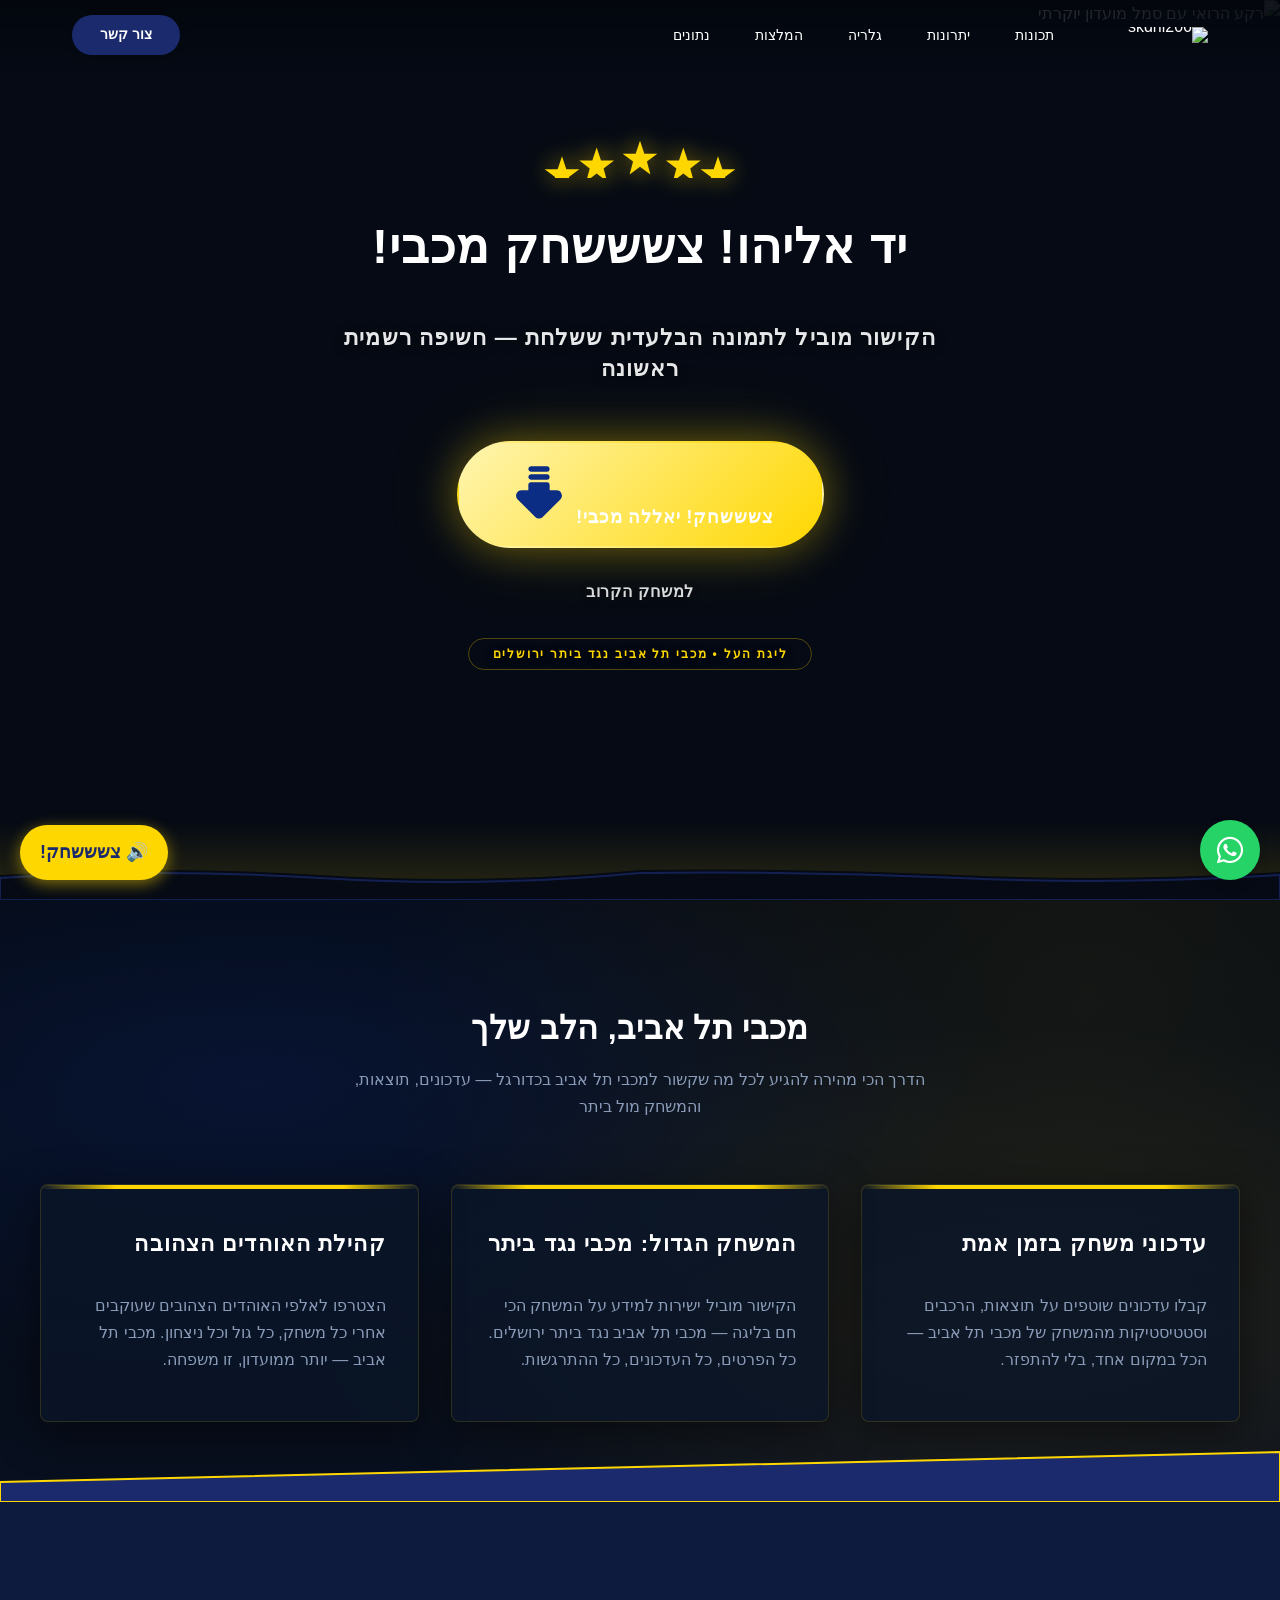
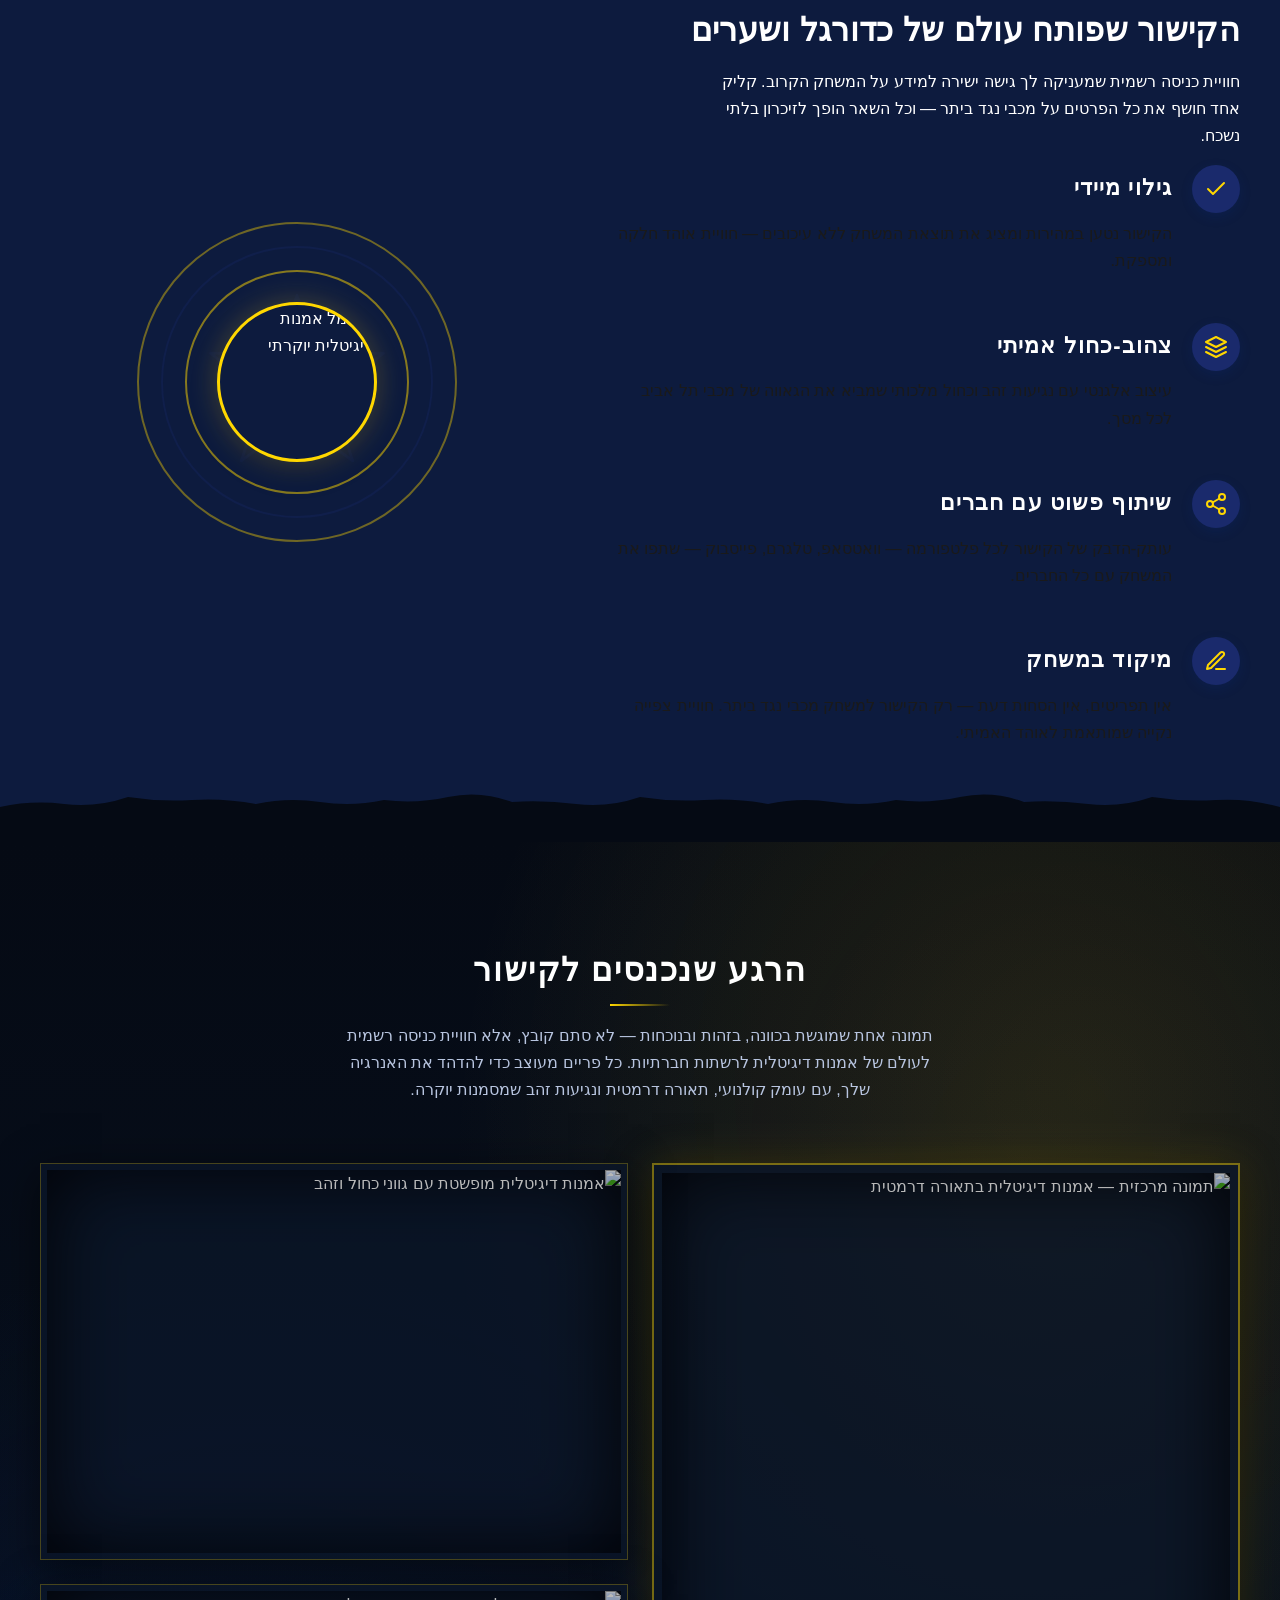
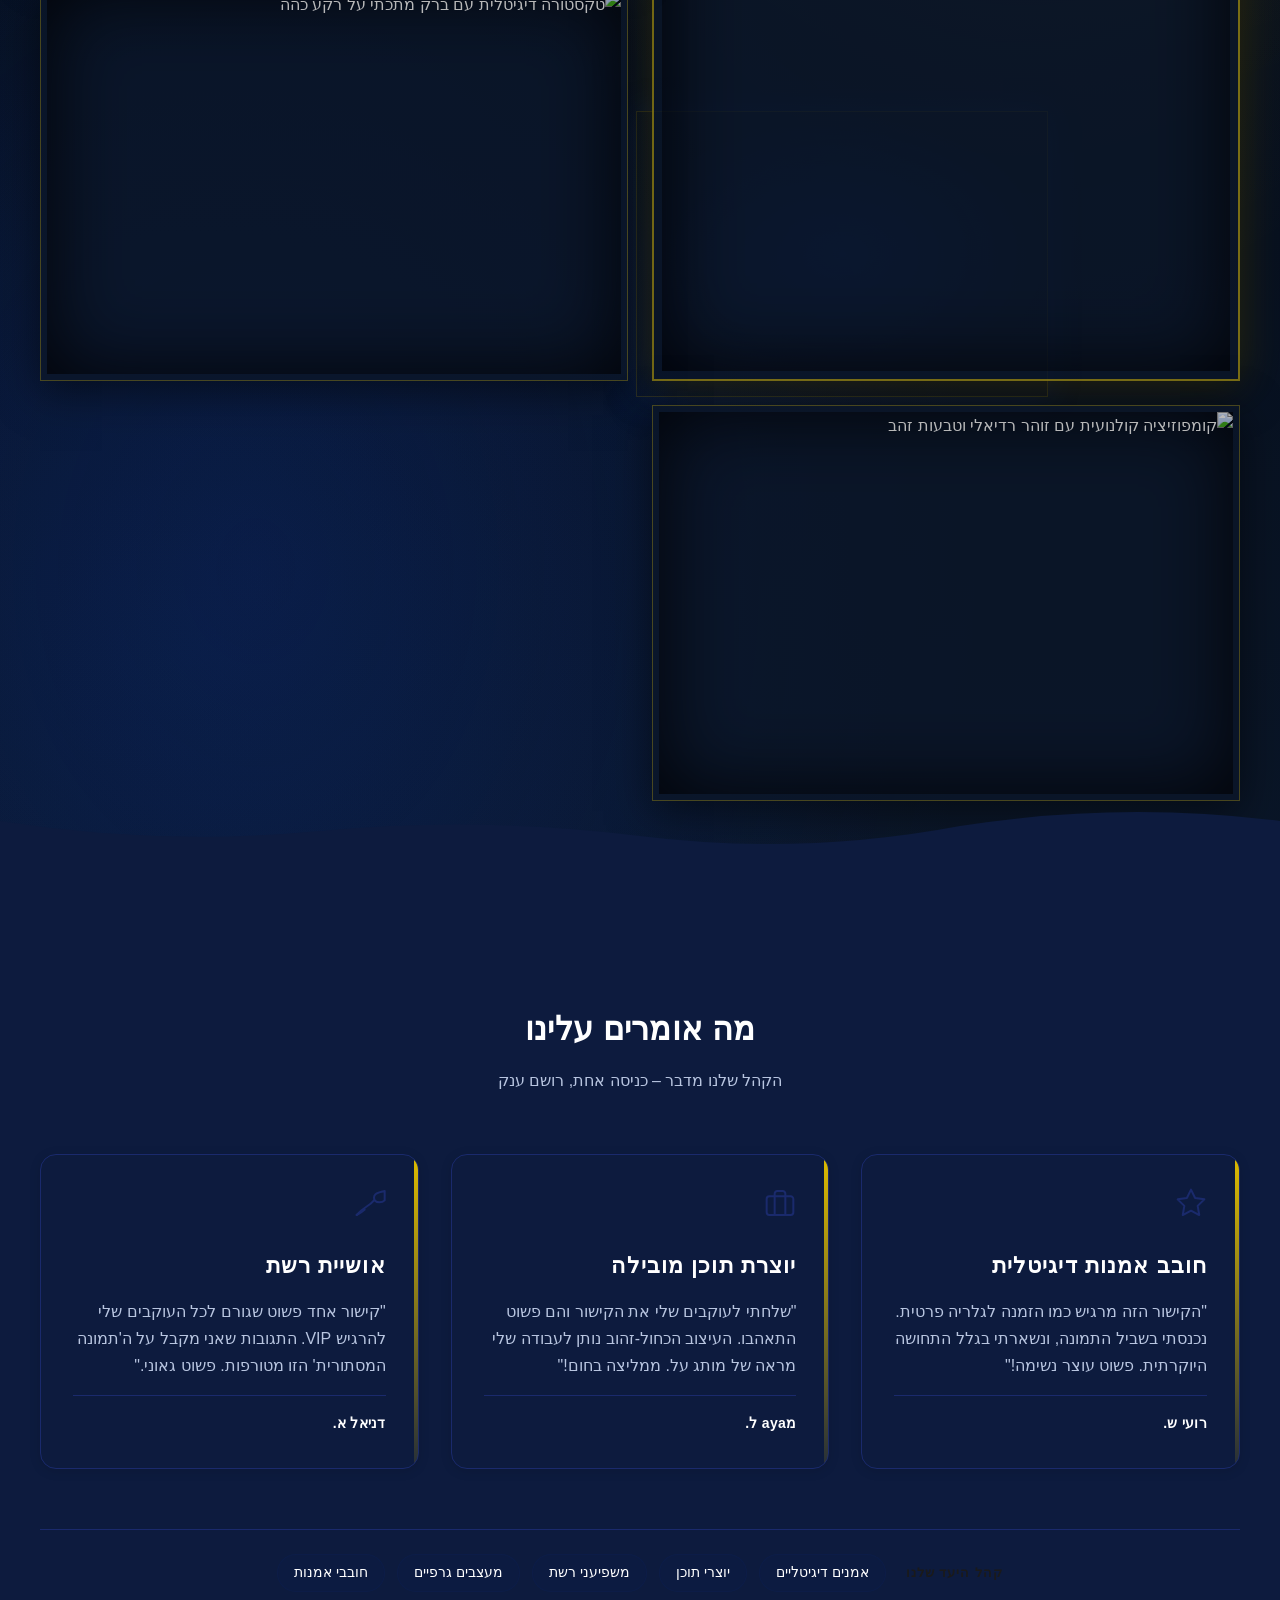
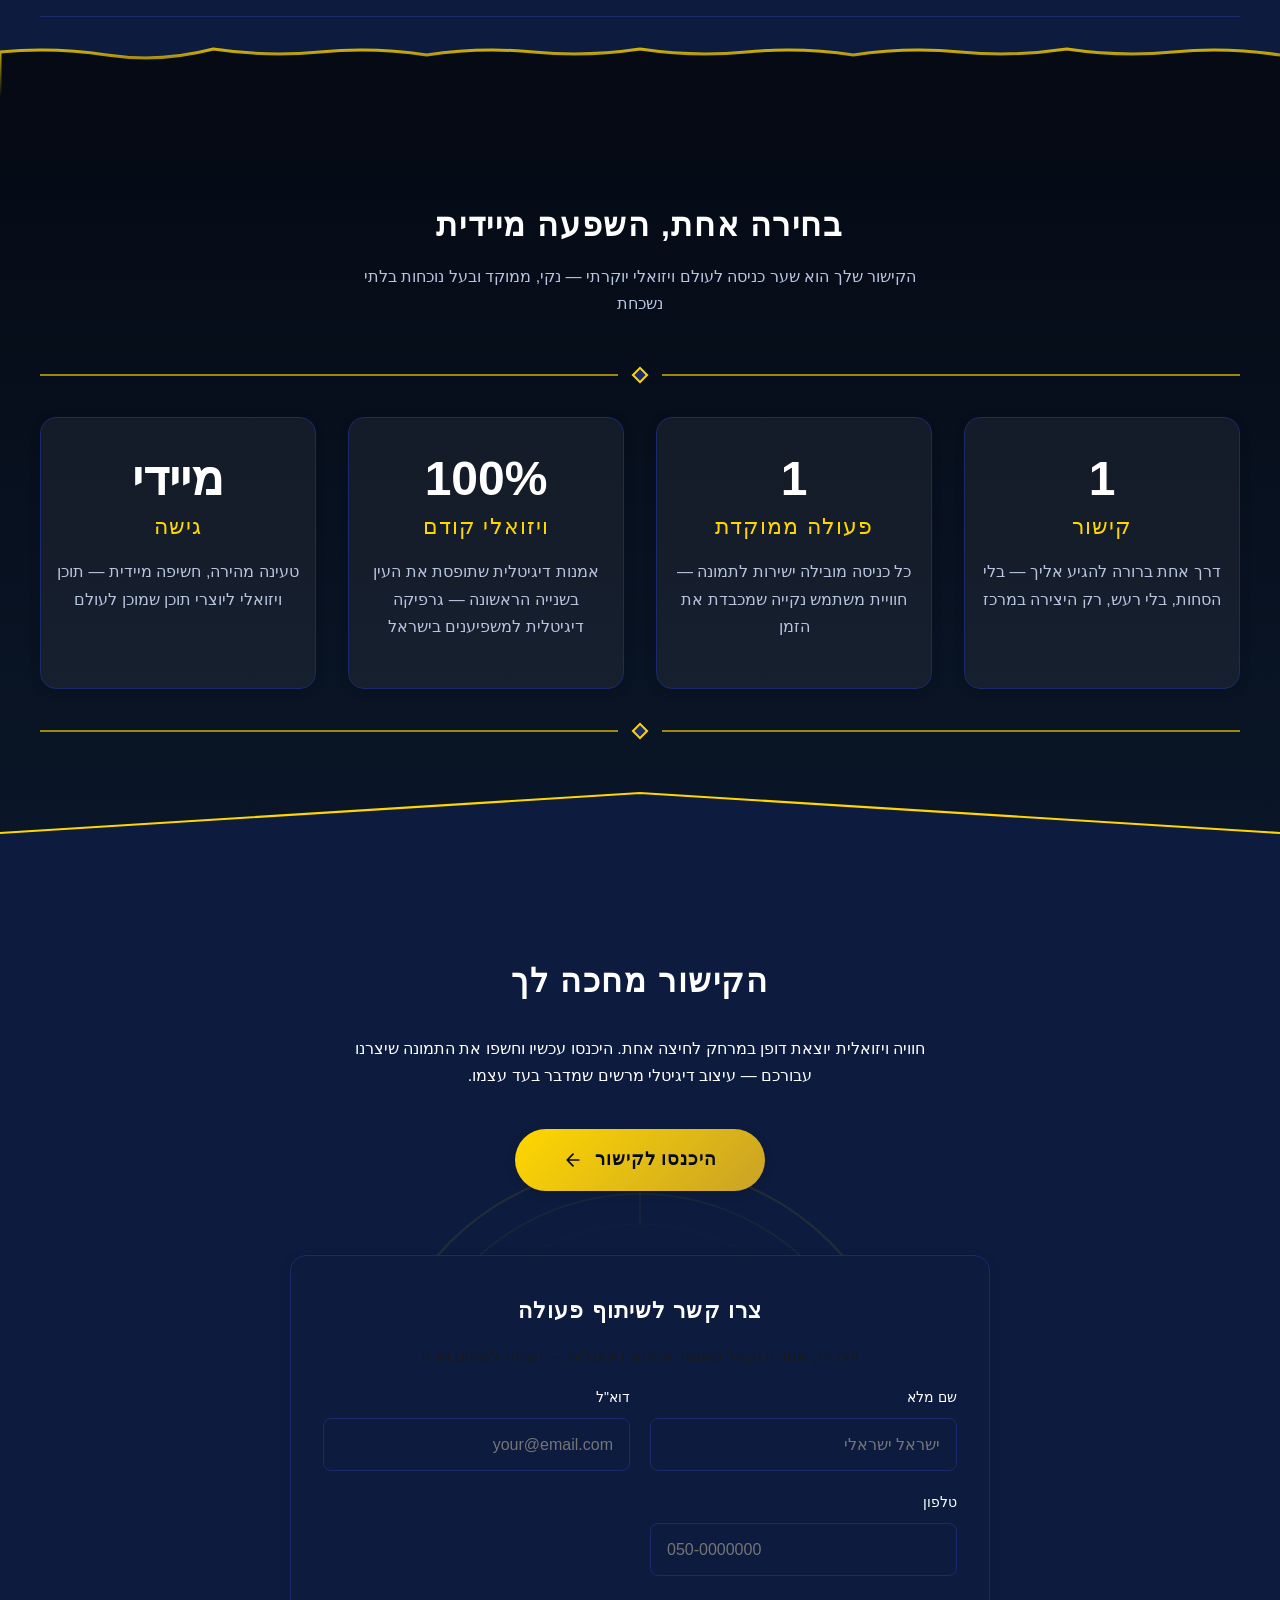
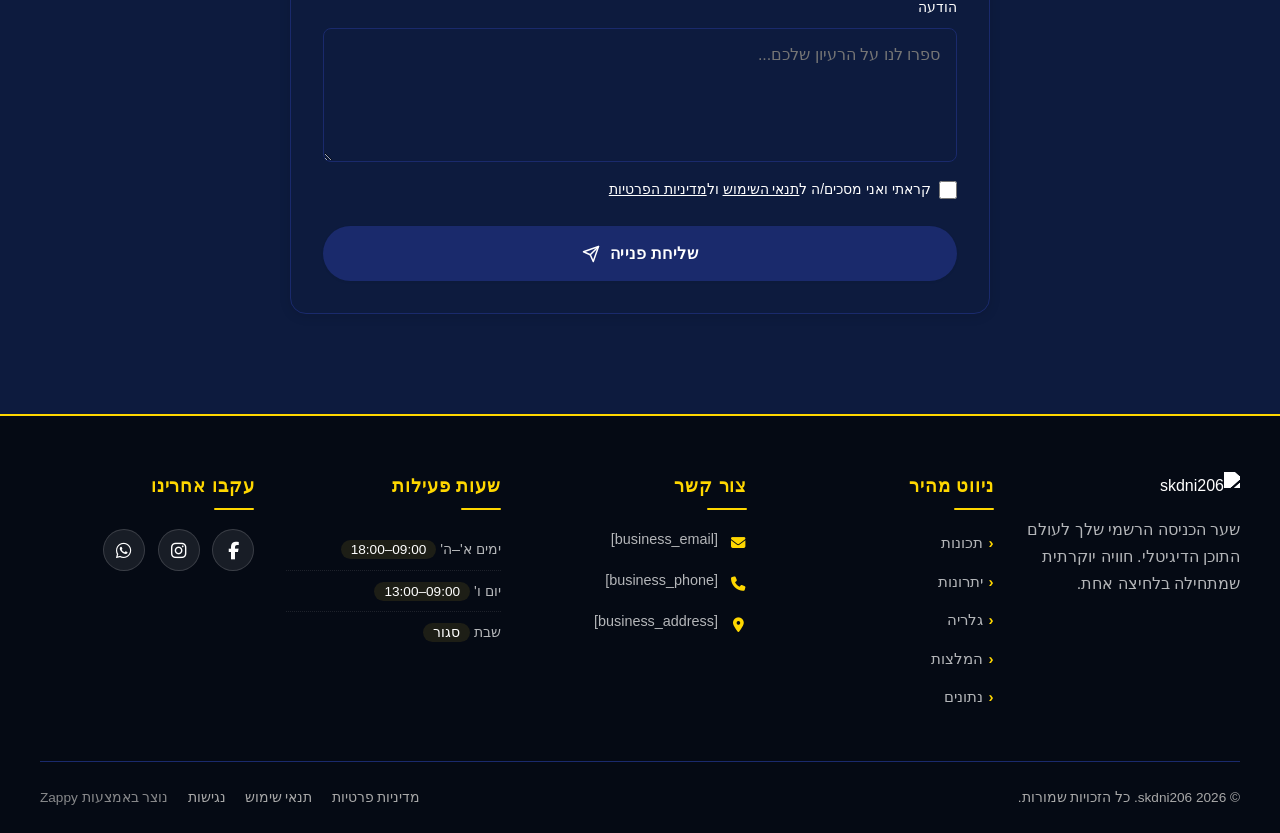
==== commit 571d1891: "Background sync: Progressive GitHub Sync" ====
--- a/public/index.html
+++ b/public/index.html
@@ -1 +1 @@
-<!doctype html><html dir="rtl" lang="he"><head><meta charset="UTF-8"><meta content="width=device-width,initial-scale=1" name="viewport"><meta content="index, follow" name="robots"><title>גלו את הקסם – אמנות דיגיטלית לרשתות חברתיות — skdni206</title><meta content="רוצים להפוך כל קליק ליצירת מופת? אצלנו תקבלו אמנות דיגיטלית לרשתות חברתיות שעוצרת גלילה. היכנסו לקישור וחשפו תמונה ייחודית שתשדרג את התוכן הוויזואלי שלכם עוד היום!" name="description"><meta content="אמנות דיגיטלית לרשתות חברתיות, תוכן ויזואלי ליוצרי תוכן, אמנות דיגיטלית, גרפיקה דיגיטלית למשפיענים בישראל, תמונה בלעדית בקליק" name="keywords"><link href="/assets/favicon.ico" rel="icon" type="image/x-icon"><link href="/assets/favicon-16x16.png" rel="icon" type="image/png" sizes="16x16"><link href="/assets/favicon-32x32.png" rel="icon" type="image/png" sizes="32x32"><link href="/assets/favicon-48x48.png" rel="icon" type="image/png" sizes="48x48"><link href="/assets/favicon-192x192.png" rel="icon" type="image/png" sizes="192x192"><link href="/assets/favicon-512x512.png" rel="icon" type="image/png" sizes="512x512"><link href="/assets/apple-touch-icon.png" rel="apple-touch-icon"><script>!function(){"use strict";var t="8f5ad97a-0962-4080-a128-3c7220fa2e8c",e="https://api.zappy5.com/api/analytics/track",a=18e5,n=2592e6,o=!0,i=!0,r=!0;var s=function(){var e="zappy_visitor_"+t,a=null;try{if(a=localStorage.getItem(e)){var o=JSON.parse(a),i=Date.now();if(i-o.created<n)return o.lastSeen=i,localStorage.setItem(e,JSON.stringify(o)),o.id}}catch(t){console.warn("Zappy Analytics: LocalStorage not available")}var r="zv_"+Date.now()+"_"+Math.random().toString(36).substr(2,9);try{localStorage.setItem(e,JSON.stringify({id:r,created:Date.now(),lastSeen:Date.now()}))}catch(t){}return r}(),c=function(){var e="zappy_session_"+t,n=null;try{if(n=sessionStorage.getItem(e)){var o=JSON.parse(n),i=Date.now();if(i-o.timestamp<a)return o.timestamp=i,sessionStorage.setItem(e,JSON.stringify(o)),o.id}}catch(t){console.warn("Zappy Analytics: SessionStorage not available")}var r="zs_"+Date.now()+"_"+Math.random().toString(36).substr(2,9);try{sessionStorage.setItem(e,JSON.stringify({id:r,timestamp:Date.now()}))}catch(t){}return r}();function l(a,n){n=n||{};var o={website_id:t,event_type:a,page_path:window.location.pathname,referrer:document.referrer||"direct",visitor_id:s,session_id:c,metadata:n};if(navigator.sendBeacon){var i=new Blob([JSON.stringify(o)],{type:"application/json"});navigator.sendBeacon(e,i)}else fetch(e,{method:"POST",headers:{"Content-Type":"application/json"},body:JSON.stringify(o),keepalive:!0}).catch(function(t){console.warn("Zappy Analytics: Failed to track event",t)})}o&&l("pageview",{title:document.title,url:window.location.href}),i&&document.addEventListener("click",function(t){var e=t.target;if("BUTTON"===e.tagName||e.closest("button")){var a="BUTTON"===e.tagName?e:e.closest("button");l("click",{element:"button",text:a.textContent.trim().substring(0,100),id:a.id||null,class:a.className||null})}else if("A"===e.tagName||e.closest("a")){var n="A"===e.tagName?e:e.closest("a");l("navigation",{element:"link",text:n.textContent.trim().substring(0,100),href:n.href,external:n.hostname!==window.location.hostname})}},!0),r&&document.addEventListener("submit",function(t){var e=t.target;l("form_submit",{form_id:e.id||null,form_name:e.name||null,form_action:e.action||null,form_method:e.method||"GET"})},!0);var d=Date.now();window.addEventListener("beforeunload",function(){l("page_unload",{time_on_page:Math.floor((Date.now()-d)/1e3),page_path:window.location.pathname})}),window.zappyAnalytics={track:l,getVisitorId:function(){return s},getSessionId:function(){return c}}}()</script><meta content="גלו את הקסם – אמנות דיגיטלית לרשתות חברתיות — skdni206" property="og:title"><meta content="רוצים להפוך כל קליק ליצירת מופת? אצלנו תקבלו אמנות דיגיטלית לרשתות חברתיות שעוצרת גלילה. היכנסו לקישור וחשפו תמונה ייחודית שתשדרג את התוכן הוויזואלי שלכם עוד היום!" property="og:description"><meta content="summary_large_image" name="twitter:card"><meta content="גלו את הקסם – אמנות דיגיטלית לרשתות חברתיות — skdni206" name="twitter:title"><meta content="רוצים להפוך כל קליק ליצירת מופת? אצלנו תקבלו אמנות דיגיטלית לרשתות חברתיות שעוצרת גלילה. היכנסו לקישור וחשפו תמונה ייחודית שתשדרג את התוכן הוויזואלי שלכם עוד היום!" name="twitter:description"><meta content="website" property="og:type"><meta content="he_IL" property="og:locale"><link href="https://cdnjs.cloudflare.com/ajax/libs/font-awesome/6.4.0/css/all.min.css" rel="stylesheet"><style>.skip-link{position:absolute;top:0;left:0;transform:translateY(-200%);padding:12px 18px;background:var(--bg-dark,#1a1a1a);color:var(--text-light,#fff);font-weight:600;border-radius:0 0 8px 0;z-index:10000}.skip-link:focus{transform:none;outline:2px solid var(--ring,#fff);outline-offset:2px}:focus-visible{outline:2px solid var(--ring,currentColor);outline-offset:3px}</style><link href="/assets/favicon.ico" rel="icon" type="image/x-icon"><link href="/assets/favicon-16x16.png" rel="icon" type="image/png" sizes="16x16"><link href="/assets/favicon-32x32.png" rel="icon" type="image/png" sizes="32x32"><link href="/assets/favicon-48x48.png" rel="icon" type="image/png" sizes="48x48"><link href="/assets/favicon-192x192.png" rel="icon" type="image/png" sizes="192x192"><link href="/assets/favicon-512x512.png" rel="icon" type="image/png" sizes="512x512"><link href="/assets/apple-touch-icon.png" rel="apple-touch-icon"><link href="https://cdn.jsdelivr.net/npm/vanilla-cookieconsent@3/dist/cookieconsent.css" rel="stylesheet"><script src="https://cdn.jsdelivr.net/npm/vanilla-cookieconsent@3/dist/cookieconsent.umd.js"></script><script src="https://cdn.jsdelivr.net/gh/mickidum/acc_toolbar/acctoolbar/acctoolbar.min.js"></script><link href="/styles.css" rel="stylesheet"><script>window.ZAPPY_WEBSITE_ID="8f5ad97a-0962-4080-a128-3c7220fa2e8c",window.ZAPPY_API_BASE="https://api.zappy5.com"</script><style id="zappy-dropdown-submenu-styles">#navMenu li:has(.sub-menu),.nav-menu li:has(.sub-menu),.navbar li:has(.sub-menu),nav li:has(.sub-menu){position:relative}#navMenu .sub-menu,.nav-menu .sub-menu,.navbar .sub-menu,nav .sub-menu{display:block!important;position:absolute!important;top:100%;left:0;min-width:220px;background:#fff;border-radius:8px;box-shadow:0 8px 25px rgba(0,0,0,.15);padding:8px 0;opacity:0;visibility:hidden;transform:translateY(10px);transition:all .3s ease;z-index:1000;list-style:none;pointer-events:none}#navMenu li:hover>.sub-menu,.nav-menu li:hover>.sub-menu,.navbar li:hover>.sub-menu,nav li:hover>.sub-menu{opacity:1!important;visibility:visible!important;transform:translateY(0)!important;pointer-events:auto!important}.sub-menu li{list-style:none;margin:0;padding:0}.sub-menu a{display:block!important;padding:10px 16px!important;color:var(--text-dark,#333)!important;font-weight:500;text-decoration:none;white-space:nowrap;transition:background-color .2s}.sub-menu .zappy-nav-child>a{padding-left:28px!important;font-size:.9em!important;opacity:.85!important}[dir=rtl] .sub-menu .zappy-nav-child>a,html[lang=ar] .sub-menu .zappy-nav-child>a,html[lang=he] .sub-menu .zappy-nav-child>a{padding-left:10px!important;padding-right:28px!important}.sub-menu .zappy-nav-parent>a{font-weight:600!important}.sub-menu a:hover{background-color:#f5f5f5}[dir=rtl] .nav-menu .sub-menu,[dir=rtl] .navbar .sub-menu,[dir=rtl] nav .sub-menu,html[lang=ar] .nav-menu .sub-menu,html[lang=ar] .navbar .sub-menu,html[lang=ar] nav .sub-menu,html[lang=he] .nav-menu .sub-menu,html[lang=he] .navbar .sub-menu,html[lang=he] nav .sub-menu{left:auto!important;right:0!important}.sub-menu:empty,.sub-menu:not(:has(li)):not(:has(> a)),.sub-menu:not(:has(li:not(.zappy-hidden-menu-item))):not(:has(> a)){display:none!important;opacity:0!important;visibility:hidden!important;pointer-events:none!important}li:has(.menu-group-title):hover>.sub-menu{opacity:1!important;visibility:visible!important;transform:translateY(0)!important;pointer-events:auto!important}#navMenu>li>.menu-group-title,.nav-menu>li>.menu-group-title{display:inline-block;padding:.5rem 1rem;cursor:default;user-select:none}@media (max-width:768px){#navMenu .sub-menu,.nav-menu .sub-menu,.navbar .sub-menu,nav .sub-menu{position:static!important;transform:none!important;box-shadow:none!important;background:0 0!important;max-height:0;overflow:hidden;opacity:0;visibility:hidden;transition:max-height .3s ease,opacity .3s ease;padding:0!important;border-radius:0!important}#navMenu .sub-menu.mobile-expanded,.nav-menu .sub-menu.mobile-expanded,.navbar .sub-menu.mobile-expanded{max-height:none!important;overflow-y:visible!important;opacity:1!important;visibility:visible!important;padding:8px 0 8px 16px!important}[dir=rtl] .sub-menu.mobile-expanded,html[lang=he] .sub-menu.mobile-expanded{padding:8px 16px 8px 0!important}#navMenu li:hover>.sub-menu,.nav-menu li:hover>.sub-menu,.navbar li:hover>.sub-menu,nav li:hover>.sub-menu{opacity:0;visibility:hidden;pointer-events:none}#navMenu li>.sub-menu.mobile-expanded,.nav-menu li>.sub-menu.mobile-expanded,.navbar li>.sub-menu.mobile-expanded,nav li>.sub-menu.mobile-expanded{opacity:1!important;visibility:visible!important;pointer-events:auto!important}#navMenu li:has(.sub-menu),.nav-menu li:has(.sub-menu),.navbar li:has(.sub-menu),nav li:has(.sub-menu){display:flex!important;flex-wrap:wrap!important;align-items:center!important;position:relative!important;min-height:44px!important}#navMenu li:has(.sub-menu)>a,.nav-menu li:has(.sub-menu)>a,.navbar li:has(.sub-menu)>a,nav li:has(.sub-menu)>a{flex:1!important;min-width:0!important}#navMenu li:has(.sub-menu)>.menu-group-title,.nav-menu li:has(.sub-menu)>.menu-group-title,.navbar li:has(.sub-menu)>.menu-group-title,nav li:has(.sub-menu)>.menu-group-title{flex:1!important;min-width:0!important;padding:0!important;line-height:inherit!important}#navMenu li:has(.sub-menu)>.sub-menu,.nav-menu li:has(.sub-menu)>.sub-menu,.navbar li:has(.sub-menu)>.sub-menu,nav li:has(.sub-menu)>.sub-menu{flex-basis:100%!important;width:100%!important}#navMenu li:has(.sub-menu)>a [class*=arrow],#navMenu li:has(.sub-menu)>a [class*=chevron],.nav-menu li:has(.sub-menu)>a .fa-angle-down,.nav-menu li:has(.sub-menu)>a .fa-chevron-down,.nav-menu li:has(.sub-menu)>a [class*=arrow],.nav-menu li:has(.sub-menu)>a [class*=chevron],nav li:has(.sub-menu)>a [class*=arrow],nav li:has(.sub-menu)>a [class*=chevron]{display:none!important;visibility:hidden!important}.mobile-submenu-toggle{display:flex!important;align-items:center!important;justify-content:center!important;width:44px!important;height:auto!important;background:0 0!important;border:none!important;cursor:pointer!important;color:var(--text-light)!important;position:static!important;flex-shrink:0!important;align-self:stretch!important;z-index:2!important;padding:0!important;margin:0!important}.mobile-submenu-toggle::after{content:''!important;width:0!important;height:0!important;border-left:6px solid transparent!important;border-right:6px solid transparent!important;border-top:7px solid currentColor!important;transition:transform .3s ease!important}.mobile-submenu-toggle.expanded::after{transform:rotate(180deg)!important}.sub-menu a{padding:10px 0!important;display:block!important;color:var(--text-light)!important;white-space:normal!important}.sub-menu .zappy-nav-child>a{padding-left:28px!important;font-size:.9em!important;opacity:.85!important}[dir=rtl] .sub-menu .zappy-nav-child>a,html[lang=ar] .sub-menu .zappy-nav-child>a,html[lang=he] .sub-menu .zappy-nav-child>a{padding-left:0!important;padding-right:28px!important}.sub-menu .zappy-nav-parent>a{font-weight:600!important}#navMenu.active,.nav-menu.active{max-width:100vw!important;overflow-x:hidden!important;box-sizing:border-box!important}.navbar .sub-menu li a,.zappy-products-dropdown .sub-menu a,nav.navbar .sub-menu li a{color:var(--text-light)!important}}@media (min-width:769px){.mobile-submenu-toggle{display:none!important}}</style><style id="zappy-widget-visibility">html[dir=rtl] .whatsapp-float{right:20px!important;left:auto!important}html:not([dir]) .whatsapp-float,html[dir=ltr] .whatsapp-float{left:20px!important;right:auto!important}html[dir=rtl] #mic-access-tool-general-button,html[dir=rtl] #mic-init-access-tool #mic-access-tool-general-button,html[dir=rtl] #mic-init-access-tool .mic-access-tool-general-button,html[dir=rtl] ._access-icon,html[dir=rtl] .mic-access-tool-general-button{left:20px!important;right:auto!important}html:not([dir]) #mic-access-tool-general-button,html:not([dir]) #mic-init-access-tool #mic-access-tool-general-button,html:not([dir]) #mic-init-access-tool .mic-access-tool-general-button,html:not([dir]) ._access-icon,html:not([dir]) .mic-access-tool-general-button,html[dir=ltr] #mic-access-tool-general-button,html[dir=ltr] #mic-init-access-tool #mic-access-tool-general-button,html[dir=ltr] #mic-init-access-tool .mic-access-tool-general-button,html[dir=ltr] ._access-icon,html[dir=ltr] .mic-access-tool-general-button{right:20px!important;left:auto!important}@media (max-width:768px){.whatsapp-float{display:flex!important}}@media (min-width:769px){.whatsapp-float{display:flex!important}}@media (max-width:768px){#mic-access-tool-general-button,#mic-init-access-tool #mic-access-tool-general-button,#mic-init-access-tool .mic-access-tool-general-button,._access-icon,.mic-access-tool-general-button{display:flex!important;visibility:visible!important;opacity:1!important;pointer-events:auto!important}#mic-access-tool-box.opened-mic-access-tool,#mic-init-access-tool #mic-access-tool-box.opened-mic-access-tool,.mic-access-tool-box.opened-mic-access-tool{visibility:visible!important;opacity:1!important;pointer-events:auto!important}}@media (min-width:769px){#mic-access-tool-general-button,#mic-init-access-tool #mic-access-tool-general-button,#mic-init-access-tool .mic-access-tool-general-button,._access-icon,.mic-access-tool-general-button{display:flex!important;visibility:visible!important;opacity:1!important;pointer-events:auto!important}#mic-access-tool-box.opened-mic-access-tool,#mic-init-access-tool #mic-access-tool-box.opened-mic-access-tool,.mic-access-tool-box.opened-mic-access-tool{visibility:visible!important;opacity:1!important;pointer-events:auto!important}}</style></head><body><a href="#main" class="skip-link">דלג לתוכן הראשי</a><nav class="navbar" dir="rtl"><button class="mobile-toggle" aria-label="Menu" id="mobileToggle"><svg viewBox="0 0 24 24" fill="none" height="24" width="24" class="hamburger-icon"><path d="M3 12h18M3 6h18M3 18h18" stroke="currentColor" stroke-width="2" stroke-linecap="round"></path></svg> <svg viewBox="0 0 24 24" fill="none" height="24" width="24" class="close-icon" style="display:none"><path d="M18 6L6 18M6 6l12 12" stroke="currentColor" stroke-width="2" stroke-linecap="round"></path></svg></button> <button class="phone-header-btn" aria-label="Call" data-phone="[business_phone]"><svg viewBox="0 0 24 24" fill="currentColor" height="20" width="20"><path d="M22 16.92v3a2 2 0 0 1-2.18 2 19.79 19.79 0 0 1-8.63-3.07 19.5 19.5 0 0 1-6-6 19.79 19.79 0 0 1-3.07-8.67A2 2 0 0 1 4.11 2h3a2 2 0 0 1 2 1.72 12.84 12.84 0 0 0 .7 2.81 2 2 0 0 1-.45 2.11L8.09 9.91a16 16 0 0 0 6 6l1.27-1.27a2 2 0 0 1 2.11-.45 12.84 12.84 0 0 0 2.81.7A2 2 0 0 1 22 16.92z"></path></svg></button><div class="nav-container"><div class="nav-right-group"><div class="nav-brand"><a href="/" class="logo-link"><img alt="skdni206" src="/assets/site-----image-1-1782495526551-lyl2ne.webp?v=1782495526551" class="logo"></a></div><ul class="nav-menu" id="navMenu"><li><a href="#features">תכונות</a></li><li><a href="#benefits">יתרונות</a></li><li><a href="#gallery">גלריה</a></li><li><a href="#testimonials">המלצות</a></li><li><a href="#stats">נתונים</a></li><li class="mobile-contact-link nav-cta-mobile-item"><a href="#cta" class="nav-cta-btn">צור קשר</a></li></ul></div><div class="nav-cta-container"><a href="#cta" class="nav-cta-btn">צור קשר</a></div></div></nav><script>window.addEventListener("load",function(){const e=document.querySelector(".navbar, nav, header");if(!e)return void console.log("[Navbar] Navbar element not found");let t=document.getElementById("mobileToggle")||document.querySelector(".mobile-toggle")||document.querySelector(".hamburger")||document.querySelector(".hamburger-menu")||document.querySelector(".menu-toggle")||document.querySelector(".burger-menu")||document.querySelector('[aria-label="Menu"]')||document.querySelector('[aria-label="תפריט"]');const o=document.querySelector(".phone-header-btn"),n=window.getComputedStyle(e);let r=n.backgroundColor;if(console.log("[Navbar] Initial navbar background:",r),"transparent"===r||"rgba(0, 0, 0, 0)"===r||r.startsWith("rgba")&&r.includes(", 0)")){const e=n.backgroundImage;if(e&&"none"!==e)console.log("[Navbar] Navbar has background image/gradient, using dark text"),r="rgb(240, 240, 240)";else{const e=window.getComputedStyle(document.body).backgroundColor;console.log("[Navbar] Navbar transparent, using body background:",e),r=e}}const a=r.match(/\d+/g);if(a&&a.length>=3){const e=(.299*parseInt(a[0])+.587*parseInt(a[1])+.114*parseInt(a[2]))/255;console.log("[Navbar] Mobile button colors preserved from Claude CSS (luminance:",e.toFixed(2)+")");const n=document.createElement("style");n.id="zappy-mobile-nav-fix";document.documentElement.lang;document.documentElement.dir,n.textContent='\n        /* Hide mobile buttons on desktop, show only on mobile */\n        @media (min-width: 769px) {\n          .mobile-toggle,\n          .phone-header-btn {\n            display: none !important;\n          }\n        }\n        \n        /* Show and position mobile buttons correctly on mobile */\n        @media (max-width: 768px) {\n          .navbar,\n          nav.navbar {\n            min-height: 70px !important;\n          }\n\n          .mobile-toggle,\n          .phone-header-btn {\n            position: absolute !important;\n            top: 0 !important;\n            bottom: 0 !important;\n            margin-top: auto !important;\n            margin-bottom: auto !important;\n            transform: none !important;\n            z-index: 1001 !important;\n            display: flex !important;\n            align-items: center !important;\n            justify-content: center !important;\n            width: 36px !important;\n            height: 36px !important;\n            border-radius: 50% !important;\n            border: none !important;\n            cursor: pointer !important;\n            padding: 6px !important;\n            background: none !important;\n            color: var(--nav-text, var(--text-light)) !important;\n            touch-action: manipulation !important;\n            -webkit-tap-highlight-color: transparent !important;\n          }\n\n          html[data-zappy-site-type="ecommerce"] .phone-header-btn,\n          body[data-zappy-site-type="ecommerce"] .phone-header-btn,\n          html[data-zappy-site-type="ecommerce"] header .phone-header-btn,\n          html[data-zappy-site-type="ecommerce"] nav .phone-header-btn {\n            display: none !important;\n            visibility: hidden !important;\n            width: 0 !important;\n            height: 0 !important;\n            min-width: 0 !important;\n            overflow: hidden !important;\n          }\n          \n          /* LTR positioning (default): hamburger LEFT, phone RIGHT */\n          html:not([dir="rtl"]):not([lang="he"]):not([lang="ar"]) .mobile-toggle,\n          html[dir="ltr"] .mobile-toggle {\n            left: 12px !important;\n            right: auto !important;\n          }\n          html:not([dir="rtl"]):not([lang="he"]):not([lang="ar"]) .phone-header-btn,\n          html[dir="ltr"] .phone-header-btn {\n            right: 12px !important;\n            left: auto !important;\n          }\n          \n          /* RTL positioning: hamburger RIGHT, phone LEFT */\n          html[dir="rtl"] .mobile-toggle,\n          html[lang="he"] .mobile-toggle,\n          html[lang="ar"] .mobile-toggle {\n            right: 12px !important;\n            left: auto !important;\n          }\n          html[dir="rtl"] .phone-header-btn,\n          html[lang="he"] .phone-header-btn,\n          html[lang="ar"] .phone-header-btn {\n            left: 12px !important;\n            right: auto !important;\n          }\n          \n          /* CRITICAL: Ensure nav-container has min-height on mobile */\n          /* All children are positioned absolutely/fixed on mobile, so height:auto collapses to 0 */\n          .nav-container {\n            min-height: 70px !important;\n            position: relative !important;\n          }\n          \n          /* Ensure SVG icons are properly sized and inherit color */\n          .mobile-toggle svg,\n          .phone-header-btn svg {\n            width: 24px !important;\n            height: 24px !important;\n            /* Don\'t force display - let JavaScript control hamburger/close toggle */\n          }\n          \n          /* Reset nav-cta-container on mobile - remove desktop box-shadow/padding */\n          /* that creates a visible ghost box when CTA button is hidden */\n          .nav-cta-container {\n            box-shadow: none !important;\n            padding: 0 !important;\n          }\n          \n          /* Hide nav-cta-container entirely on mobile when there\'s no lang-switcher */\n          /* (only the CTA button is inside, and it\'s hidden on mobile) */\n          .nav-cta-container:not(:has(.lang-switcher)) {\n            display: none !important;\n          }\n          \n          /* CRITICAL: Prevent hero image fade gradient from bleeding over headline text */\n          /* The .image-fade-gradient has bottom: -30px (extends below parent) */\n          /* On mobile stacked layout, this overlaps the h1 text below the image */\n          .hero-image-column {\n            overflow: hidden !important;\n          }\n          .image-fade-gradient {\n            bottom: 0 !important;\n          }\n          \n          /* Hide desktop language switcher on mobile - hamburger menu handles it */\n          /* High specificity to override stored CSS */\n          .lang-switcher,\n          .nav-cta-container .lang-switcher,\n          .nav-container .lang-switcher,\n          .navbar .lang-switcher,\n          .navbar .nav-cta-container .lang-switcher {\n            display: none !important;\n          }\n        }\n      ';const r=document.getElementById("zappy-mobile-nav-fix");r&&r.remove(),document.head.appendChild(n),console.log("[Navbar] Critical CSS injected for mobile nav positioning");const i=window.innerWidth<=768;if(t){const e=t.querySelector(".hamburger-icon"),o=t.querySelector(".close-icon");e&&(e.style.setProperty("width","24px","important"),e.style.setProperty("height","24px","important"),e.style.setProperty("display","block","important")),o&&(o.style.setProperty("width","24px","important"),o.style.setProperty("height","24px","important"),o.style.setProperty("display","none","important")),i?(t.style.setProperty("position","absolute","important"),t.style.setProperty("top","0","important"),t.style.setProperty("bottom","0","important"),t.style.setProperty("margin-top","auto","important"),t.style.setProperty("margin-bottom","auto","important"),t.style.setProperty("transform","none","important"),t.style.setProperty("z-index","1001","important"),t.style.removeProperty("left"),t.style.removeProperty("right"),console.log("[Navbar] Mobile toggle positioning applied (mobile viewport)")):(t.style.removeProperty("position"),t.style.removeProperty("top"),t.style.removeProperty("transform"),t.style.removeProperty("z-index"),t.style.removeProperty("left"),t.style.removeProperty("right"),console.log("[Navbar] Desktop viewport - cleared mobile toggle inline positioning"))}if(o){const e=o.querySelector("svg");e&&(e.style.width="24px",e.style.height="24px",e.setAttribute("width","24"),e.setAttribute("height","24")),i?(o.style.setProperty("position","absolute","important"),o.style.setProperty("top","0","important"),o.style.setProperty("bottom","0","important"),o.style.setProperty("margin-top","auto","important"),o.style.setProperty("margin-bottom","auto","important"),o.style.setProperty("transform","none","important"),o.style.setProperty("z-index","1001","important"),o.style.removeProperty("left"),o.style.removeProperty("right"),console.log("[Navbar] Phone button positioning applied (mobile viewport)")):(o.style.removeProperty("position"),o.style.removeProperty("top"),o.style.removeProperty("transform"),o.style.removeProperty("z-index"),o.style.removeProperty("left"),o.style.removeProperty("right"),console.log("[Navbar] Desktop viewport - cleared phone button inline positioning"))}}else console.log("[Navbar] Could not parse background color:",r);t=document.getElementById("mobileToggle")||document.querySelector(".mobile-toggle")||document.querySelector(".hamburger")||document.querySelector(".hamburger-menu")||document.querySelector(".menu-toggle")||document.querySelector(".burger-menu")||document.querySelector('[aria-label="Menu"]')||document.querySelector('[aria-label="תפריט"]');const i=document.getElementById("navMenu")||document.querySelector(".nav-menu")||document.querySelector(".nav-links")||document.querySelector("nav ul:not(.submenu)");if(!t||!i)return void console.log("[Navbar] Mobile toggle or menu not found:",{toggle:!!t,menu:!!i});i.id||(i.id="navMenu"),console.log("[Navbar] Initializing mobile menu...");const l=t.cloneNode(!0);t.parentNode.replaceChild(l,t);var s=0;function p(e){var t=Date.now();t-s<300||(s=t,function(e){e.preventDefault(),e.stopPropagation();const t=l.querySelector(".hamburger-icon"),o=l.querySelector(".close-icon");i.classList.contains("active")?(i.classList.remove("active"),t&&t.style.setProperty("display","block","important"),o&&o.style.setProperty("display","none","important"),document.body.style.overflow="",document.body.classList.remove("menu-open"),console.log("[Navbar] Menu closed")):(i.classList.add("active"),t&&t.style.setProperty("display","none","important"),o&&o.style.setProperty("display","block","important"),document.body.style.overflow="hidden",document.body.classList.add("menu-open"),console.log("[Navbar] Menu opened"))}(e))}l.addEventListener("click",p),l.addEventListener("touchend",p),document.addEventListener("keydown",function(e){if(("Escape"===e.key||"Esc"===e.key)&&i.classList.contains("active")){const e=l.querySelector(".hamburger-icon"),t=l.querySelector(".close-icon");i.classList.remove("active"),e&&e.style.setProperty("display","block","important"),t&&t.style.setProperty("display","none","important"),document.body.style.overflow="",document.body.classList.remove("menu-open"),console.log("[Navbar] Menu closed (Escape)")}}),i.querySelectorAll("a").forEach(function(e){e.addEventListener("click",function(){if("#"===this.getAttribute("href"))return;const e=l.querySelector(".hamburger-icon"),t=l.querySelector(".close-icon");i.classList.remove("active"),e&&e.style.setProperty("display","block","important"),t&&t.style.setProperty("display","none","important"),document.body.style.overflow="",document.body.classList.remove("menu-open"),console.log("[Navbar] Menu closed (link clicked)")})});var m=i.querySelectorAll(".dropdown-toggle");m.forEach(function(e){e.addEventListener("click",function(e){e.preventDefault(),e.stopPropagation();var t=this.closest(".nav-dropdown");t&&(t.parentNode.querySelectorAll(".nav-dropdown.open").forEach(function(e){e!==t&&e.classList.remove("open")}),t.classList.toggle("open"),console.log("[Navbar] Dropdown toggled:",t.classList.contains("open")?"open":"closed"))})}),document.addEventListener("click",function(e){e.target.closest(".nav-dropdown")||document.querySelectorAll(".nav-dropdown.open").forEach(function(e){e.classList.remove("open")})}),console.log("[Navbar] Dropdown handlers initialized for "+m.length+" dropdowns"),o&&o.addEventListener("click",function(){const e=document.querySelectorAll('a[href^="tel:"]'),t=e.length>0?e[0].getAttribute("href").replace("tel:",""):"[business_phone]";window.location.href="tel:"+t,console.log("[Navbar] Phone button clicked")}),console.log("[Navbar] Mobile menu initialized successfully")})</script><main id="main"><section class="index-hero-section" data-band-index="0" data-layout-spec="בית-hero" id="hero" data-hero-type="fullscreen-scrim"><div class="hero-bg-wrapper"><div data-element-id="img-1782492637108-32hinlxcz" data-element-type="image" data-zappy-wrapper-margins-applied="true" data-zappy-zoom-clip="true" data-zappy-zoom-wrapper="true" data-zappy-zoom-wrapper-align="center" data-zappy-zoom-wrapper-width-mode="full" style="position:absolute !important;top:0px !important;left:0px !important;width:100% !important;height:100% !important;max-width:none !important;margin-left:0px !important;margin-right:0px !important;z-index:1 !important;overflow:hidden !important"><img alt="רקע הרואי עם סמל מועדון יוקרתי" src="/assets/site-index-hero-image-1-1782495478921-vxw5cq.webp?v=1782495478921" data-context="A dramatic championship-style crest composition centered on screen, surrounded by deep black space and blue-gold glow. The crest features royal blue and metallic gold geometric rings with a central image placeholder area, luminous gold stars above, and a polished sports-club aesthetic with stadium-scale feel." data-placeholder="index-hero-image-1" height="600" loading="eager" width="1200" class="hero-bg-image" data-element-id="img-1782492637108-32hinlxcz" data-element-type="image" data-hero-background="true" data-hero-bg="true" data-zappy-object-position="48% 48%" data-zappy-zoom="1" fetchpriority="high" style="object-position:48% 48% !important;position:absolute !important;margin:0px !important;left:0% !important;top:0% !important;width:100% !important;height:100% !important;max-width:none !important;max-height:none !important;display:block !important;object-fit:cover !important"></div></div><div class="hero-overlay" aria-hidden="true"></div><div class="hero-content"><div class="stars-arc" aria-hidden="true"><svg viewBox="0 0 300 40" xmlns="http://www.w3.org/2000/svg" data-no-icon-edit="true"><polygon points="150,0 155,15 170,15 158,24 162,39 150,30 138,39 142,24 130,15 145,15" fill="var(--accent)"></polygon><polygon points="100,8 105,23 120,23 108,32 112,47 100,38 88,47 92,32 80,23 95,23" fill="var(--accent)"></polygon><polygon points="200,8 205,23 220,23 208,32 212,47 200,38 188,47 192,32 180,23 195,23" fill="var(--accent)"></polygon><polygon points="60,18 65,33 80,33 68,42 72,57 60,48 48,57 52,42 40,33 55,33" fill="var(--accent)"></polygon><polygon points="240,18 245,33 260,33 248,42 252,57 240,48 228,57 232,42 220,33 235,33" fill="var(--accent)"></polygon></svg></div><h1>יד אליהו! צשששחק מכבי!</h1><h3>הקישור מוביל לתמונה הבלעדית ששלחת — חשיפה רשמית ראשונה</h3><div class="hero-ctas"><a href="#cta" class="btn btn-primary btn-primary-hero" data-element-id="btn-1782492637100-trkbc4h15" data-element-type="button" data-native-element="true" style="outline:none;color:rgb(255, 255, 255) !important;margin-left:auto;margin-right:auto;display:inline-block;background-color:transparent !important;background-image:linear-gradient(135deg, rgb(255, 245, 176), rgb(255, 215, 0)) !important;border-color:transparent !important"><span>צשששחק! יאללה מכבי!</span> <svg viewBox="0 0 24 24" xmlns="http://www.w3.org/2000/svg" aria-hidden="true" class="iconify iconify--tabler" data-element-type="icon" data-icon="tabler:arrow-big-down-lines-filled" data-icon-type="iconify" data-iconify="tabler:arrow-big-down-lines-filled" data-size-adjusted="true" height="64" role="img" style="width:64px !important;height:64px !important;display:inline-block;vertical-align:-0.125em;color:rgb(11, 45, 131)" width="64"><path d="m9 8l-.117.007A1 1 0 0 0 8 9v1.999L5.414 11A2 2 0 0 0 4 14.414L10.586 21a2 2 0 0 0 2.828 0L20 14.414a2 2 0 0 0 .434-2.18l-.068-.145A2 2 0 0 0 18.586 11L16 10.999V9a1 1 0 0 0-1-1zm6-6a1 1 0 0 1 .117 1.993L15 4H9a1 1 0 0 1-.117-1.993L9 2zm0 3a1 1 0 0 1 .117 1.993L15 7H9a1 1 0 0 1-.117-1.993L9 5z" fill="currentColor"></path></svg> </a><a href="#hero" class="btn btn-ghost btn-secondary-hero" data-element-id="btn-1782492637100-zz2dmtcxq" data-element-type="button" data-native-element="true" style="outline:none;color:rgb(255, 255, 255) !important;border-color:transparent !important;background-color:transparent !important;background-image:none !important">למשחק הקרוב</a></div><p><span class="heritage-marker">ליגת העל • מכבי תל אביב נגד ביתר ירושלים</span></p></div><div class="hero-divider-wrapper" aria-hidden="true"><svg viewBox="0 0 1200 80" xmlns="http://www.w3.org/2000/svg" data-no-icon-edit="true" preserveAspectRatio="none"><defs><linearGradient id="hazeGrad" x1="0%" x2="0%" y1="0%" y2="100%"><stop offset="0%" stop-color="var(--accent)" stop-opacity="0"></stop><stop offset="100%" stop-color="var(--accent)" stop-opacity="0.15"></stop></linearGradient></defs><rect fill="url(#hazeGrad)" height="80" width="1200" x="0" y="0"></rect><path d="M0,80 L0,55 Q150,45 300,55 T600,50 Q750,48 900,55 T1200,52 L1200,80 Z" fill="#050A14"></path><path d="M0,80 L0,58 Q150,48 300,58 T600,53 Q750,51 900,58 T1200,55 L1200,80 Z" stroke="var(--primary)" stroke-width="2" fill="#050A14" opacity="0.7"></path></svg></div></section><section class="index-features-section" data-band-index="1" data-layout-spec="בית-features" id="features"><div class="index-features-section__bg-motif" aria-hidden="true"></div><div class="index-features-section__container"><div class="index-features-section__intro"><h2 class="index-features-section__title">מכבי תל אביב, הלב שלך</h2><p class="index-features-section__subtitle">הדרך הכי מהירה להגיע לכל מה שקשור למכבי תל אביב בכדורגל — עדכונים, תוצאות, והמשחק מול ביתר</p></div><div class="index-features-section__grid"><article class="index-features-section__card"><div class="index-features-section__card-top-accent"></div><div class="index-features-section__card-content"><h3 class="index-features-section__card-title">עדכוני משחק בזמן אמת</h3><p class="index-features-section__card-text">קבלו עדכונים שוטפים על תוצאות, הרכבים וסטטיסטיקות מהמשחק של מכבי תל אביב — הכל במקום אחד, בלי להתפזר.</p></div></article><article class="index-features-section__card"><div class="index-features-section__card-top-accent"></div><div class="index-features-section__card-content"><h3 class="index-features-section__card-title">המשחק הגדול: מכבי נגד ביתר</h3><p class="index-features-section__card-text">הקישור מוביל ישירות למידע על המשחק הכי חם בליגה — מכבי תל אביב נגד ביתר ירושלים. כל הפרטים, כל העדכונים, כל ההתרגשות.</p></div></article><article class="index-features-section__card"><div class="index-features-section__card-top-accent"></div><div class="index-features-section__card-content"><h3 class="index-features-section__card-title">קהילת האוהדים הצהובה</h3><p class="index-features-section__card-text">הצטרפו לאלפי האוהדים הצהובים שעוקבים אחרי כל משחק, כל גול וכל ניצחון. מכבי תל אביב — יותר ממועדון, זו משפחה.</p></div></article></div></div><div class="index-features-section__divider-wrapper"><svg viewBox="0 0 1200 80" xmlns="http://www.w3.org/2000/svg" data-no-icon-edit="true" preserveAspectRatio="none" aria-hidden="true"><polygon points="0,80 1200,80 1200,30 0,60" fill="#1A2A6C"></polygon><polygon points="0,80 1200,80 1200,30 0,60" fill="none" stroke="#FFD700" stroke-width="2" vector-effect="non-scaling-stroke"></polygon></svg></div></section><section class="index-benefits-section" data-band-index="2" data-layout-spec="בית-benefits" id="benefits"><div class="index-benefits-section__container"><div class="index-benefits-section__content"><h2 class="index-benefits-section__heading">הקישור שפותח עולם<br>של אמנות דיגיטלית</h2><p class="index-benefits-section__intro">חוויית כניסה רשמית שמעניקה לתוכן שלך מעמד של תגלית יוקרתית. קליק אחד חושף את התמונה שהעלית — וכל השאר הופך לזיכרון ויזואלי בלתי נשכח.</p><ul class="index-benefits-section__list"><li class="index-benefits-section__list-item"><div class="index-benefits-section__icon-box"><svg viewBox="0 0 24 24" fill="none" data-element-type="icon" data-icon-type="svg" height="24" stroke="currentColor" stroke-linecap="round" stroke-linejoin="round" stroke-width="2" width="24"><polyline points="20 6 9 17 4 12"></polyline></svg></div><div class="index-benefits-section__item-content"><h3 class="index-benefits-section__item-title">גילוי מיידי</h3><p class="index-benefits-section__item-text" style="color:#1A1A1A !important">הקישור נטען במהירות ומציג את התמונה ללא עיכובים — חוויית משתמש חלקה ומכבדת.</p></div></li><li class="index-benefits-section__list-item"><div class="index-benefits-section__icon-box"><svg viewBox="0 0 24 24" fill="none" data-element-type="icon" data-icon-type="svg" height="24" stroke="currentColor" stroke-linecap="round" stroke-linejoin="round" stroke-width="2" width="24"><path d="M12 2L2 7l10 5 10-5-10-5z"></path><path d="M2 17l10 5 10-5"></path><path d="M2 12l10 5 10-5"></path></svg></div><div class="index-benefits-section__item-content"><h3 class="index-benefits-section__item-title">יוקרה ויזואלית</h3><p class="index-benefits-section__item-text" style="color:#1A1A1A !important">עיצוב אלגנטי עם נגיעות זהב וכחול מלכותי שהופך כל כניסה להכרזה רשמית.</p></div></li><li class="index-benefits-section__list-item"><div class="index-benefits-section__icon-box"><svg viewBox="0 0 24 24" fill="none" data-element-type="icon" data-icon-type="svg" height="24" stroke="currentColor" stroke-linecap="round" stroke-linejoin="round" stroke-width="2" width="24"><circle cx="18" cy="5" r="3"></circle><circle cx="6" cy="12" r="3"></circle><circle cx="18" cy="19" r="3"></circle><line x1="8.59" x2="15.42" y1="13.51" y2="17.49"></line><line x1="15.41" x2="8.59" y1="6.51" y2="10.49"></line></svg></div><div class="index-benefits-section__item-content"><h3 class="index-benefits-section__item-title">שיתוף פשוט</h3><p class="index-benefits-section__item-text" style="color:#1A1A1A !important">עותק-הדבק של הקישור לכל פלטפורמה — אינסטגרם, טיקטוק, וואטסאפ וטלגרם — ללא צורך בהרשמה.</p></div></li><li class="index-benefits-section__list-item"><div class="index-benefits-section__icon-box"><svg viewBox="0 0 24 24" fill="none" data-element-type="icon" data-icon-type="svg" height="24" stroke="currentColor" stroke-linecap="round" stroke-linejoin="round" stroke-width="2" width="24"><path d="M12 20h9"></path><path d="M16.5 3.5a2.121 2.121 0 0 1 3 3L7 19l-4 1 1-4L16.5 3.5z"></path></svg></div><div class="index-benefits-section__item-content"><h3 class="index-benefits-section__item-title">מיקוד בפעולה אחת</h3><p class="index-benefits-section__item-text" style="color:#1A1A1A !important">אין תפריטים, אין הסחות דעת — רק הקישור והתמונה. חוויית צפייה נקייה שמותאמת ליוצרי תוכן.</p></div></li></ul></div><div class="index-benefits-section__emblem" aria-hidden="true"><div class="index-benefits-section__emblem-frame"><div class="index-benefits-section__ring index-benefits-section__ring--outer"></div><div class="index-benefits-section__ring index-benefits-section__ring--mid"></div><div class="index-benefits-section__ring index-benefits-section__ring--inner"></div><svg viewBox="0 0 100 100" xmlns="http://www.w3.org/2000/svg" class="index-benefits-section__star"><polygon points="50,5 61,35 95,35 68,57 79,91 50,70 21,91 32,57 5,35 39,35" fill="none" stroke="currentColor" stroke-width="1.5" stroke-linejoin="round"></polygon></svg><div class="index-benefits-section__badge"><img alt="סמל אמנות דיגיטלית יוקרתי" src="/assets/site-index-benefits-image-1.webp" data-context="A ceremonial digital art badge or crest emblem in royal blue and metallic gold, featuring concentric rings and subtle Star of David geometry, placed on a warm off-white background with subtle gold grain texture." data-placeholder="index-benefits-image-1" height="200" loading="lazy" width="200" decoding="async"></div></div></div></div><div class="index-benefits-section__divider-wrapper"><svg viewBox="0 0 1200 80" xmlns="http://www.w3.org/2000/svg" data-no-icon-edit="true" preserveAspectRatio="none" aria-hidden="true"><path d="M0,80 L0,45 Q30,38 60,42 T120,35 Q150,40 180,38 T240,42 Q270,35 300,40 T360,38 Q390,42 420,35 T480,40 Q510,38 540,42 T600,35 Q630,40 660,38 T720,42 Q750,35 780,40 T840,38 Q870,42 900,35 T960,40 Q990,38 1020,42 T1080,35 Q1110,40 1140,38 T1200,45 L1200,80 Z" fill="#050A14"></path></svg></div></section><section class="index-gallery-section" data-band-index="3" data-layout-spec="בית-gallery" id="gallery"><div class="gallery-bg-decor" aria-hidden="true"></div><div class="gallery-container"><div class="gallery-header"><h2 class="gallery-title">הרגע שנכנסים לקישור</h2><p class="gallery-description">תמונה אחת שמוגשת בכוונה, בזהות ובנוכחות — לא סתם קובץ, אלא חוויית כניסה רשמית לעולם של אמנות דיגיטלית לרשתות חברתיות. כל פריים מעוצב כדי להדהד את האנרגיה שלך, עם עומק קולנועי, תאורה דרמטית ונגיעות זהב שמסמנות יוקרה.</p></div><div class="gallery-grid"><div class="gallery-item gallery-item--large"><div class="gallery-frame gallery-frame--emblem"><img alt="תמונה מרכזית — אמנות דיגיטלית בתאורה דרמטית" src="/assets/site-index-gallery-image-1.webp" data-context="A dramatic digital art piece with royal blue and metallic gold lighting, cinematic depth, glossy surfaces, polished texture, representing the main reveal image for a prestigious digital art showcase" data-placeholder="index-gallery-image-1" height="800" loading="lazy" width="600" decoding="async"></div><div class="gallery-backplate" aria-hidden="true"></div></div><div class="gallery-item"><div class="gallery-frame"><img alt="אמנות דיגיטלית מופשטת עם גווני כחול וזהב" src="/assets/site-index-gallery-image-2.webp" data-context="Abstract digital art with flowing blue gradients and subtle gold particles, atmospheric and moody, premium aesthetic for social media creators" data-placeholder="index-gallery-image-2" height="400" loading="lazy" width="600" decoding="async"></div></div><div class="gallery-item"><div class="gallery-frame"><img alt="טקסטורה דיגיטלית עם ברק מתכתי על רקע כהה" src="/assets/site-index-gallery-image-3.webp" data-context="Close-up digital texture with metallic highlights, dark background, polished glossy finish, representing high-end visual content for influencers" data-placeholder="index-gallery-image-3" height="400" loading="lazy" width="600" decoding="async"></div></div><div class="gallery-item"><div class="gallery-frame"><img alt="קומפוזיציה קולנועית עם זוהר רדיאלי וטבעות זהב" src="/assets/site-index-gallery-image-4.webp" data-context="Cinematic digital composition with radial glow, deep blue to black fade, elegant gold ring accents, atmospheric haze, share-worthy presentation energy" data-placeholder="index-gallery-image-4" height="400" loading="lazy" width="600" decoding="async"></div></div></div></div><div class="index-gallery-divider-wrapper" aria-hidden="true" data-no-icon-edit="true"><svg viewBox="0 0 1200 100" xmlns="http://www.w3.org/2000/svg" data-no-icon-edit="true" preserveAspectRatio="none" aria-hidden="true"><defs><radialGradient cx="50%" cy="100%" id="galleryGlowFade" r="60%"><stop offset="0%" stop-color="#1A2A6C" stop-opacity="0.6"></stop><stop offset="50%" stop-color="#050A14" stop-opacity="0.9"></stop><stop offset="100%" stop-color="#000000" stop-opacity="1"></stop></radialGradient></defs><path d="M0,100 L0,20 Q150,45 300,30 Q450,15 600,35 Q750,55 900,25 Q1050,0 1200,20 L1200,100 Z" fill="var(--bg-light)"></path></svg></div></section><section class="index-testimonials-section" data-band-index="4" data-layout-spec="בית-testimonials" id="testimonials"><div class="index-testimonials-section__container"><div class="index-testimonials-section__header"><h2>מה אומרים עלינו</h2><p>הקהל שלנו מדבר – כניסה אחת, רושם ענק</p></div><div class="index-testimonials-section__grid"><article class="index-testimonials-section__card"><div class="index-testimonials-section__card-icon"><svg viewBox="0 0 24 24" xmlns="http://www.w3.org/2000/svg" data-element-type="icon" data-icon-type="svg" fill="none"><path d="M12 2L15.09 8.26L22 9.27L17 14.14L18.18 21.02L12 17.77L5.82 21.02L7 14.14L2 9.27L8.91 8.26L12 2Z" stroke="currentColor" stroke-width="1.5" stroke-linecap="round" stroke-linejoin="round"></path></svg></div><h3>חובב אמנות דיגיטלית</h3><p>"הקישור הזה מרגיש כמו הזמנה לגלריה פרטית. נכנסתי בשביל התמונה, ונשארתי בגלל התחושה היוקרתית. פשוט עוצר נשימה!"</p><div class="index-testimonials-section__card-footer"><span>רועי ש.</span></div></article><article class="index-testimonials-section__card"><div class="index-testimonials-section__card-icon"><svg viewBox="0 0 24 24" xmlns="http://www.w3.org/2000/svg" data-element-type="icon" data-icon-type="svg" fill="none"><path d="M20 7H4C2.89543 7 2 7.89543 2 9V19C2 20.1046 2.89543 21 4 21H20C21.1046 21 22 20.1046 22 19V9C22 7.89543 21.1046 7 20 7Z" stroke="currentColor" stroke-width="1.5" stroke-linecap="round" stroke-linejoin="round"></path><path d="M16 21V5C16 4.46957 15.7893 3.96086 15.4142 3.58579C15.0391 3.21071 14.5304 3 14 3H10C9.46957 3 8.96086 3.21071 8.58579 3.58579C8.21071 3.96086 8 4.46957 8 5V21" stroke="currentColor" stroke-width="1.5" stroke-linecap="round" stroke-linejoin="round"></path></svg></div><h3>יוצרת תוכן מובילה</h3><p>"שלחתי לעוקבים שלי את הקישור והם פשוט התאהבו. העיצוב הכחול-זהוב נותן לעבודה שלי מראה של מותג על. ממליצה בחום!"</p><div class="index-testimonials-section__card-footer"><span>מaya ל.</span></div></article><article class="index-testimonials-section__card"><div class="index-testimonials-section__card-icon"><svg viewBox="0 0 24 24" xmlns="http://www.w3.org/2000/svg" data-element-type="icon" data-icon-type="svg" fill="none"><path d="M23 3C23 3 20.5 3.5 19 4C17.5 4.5 16.5 5 16 5.5C15.5 6 15 7 15 8C15 9 15.5 10 16 10.5C16.5 11 17.5 11.5 19 11.5C20.5 11.5 22 11 23 10C23 10 23 6 23 3Z" stroke="currentColor" stroke-width="1.5" stroke-linecap="round" stroke-linejoin="round"></path><path d="M15 10C15 10 13 12.5 9 15C5 17.5 2 21 2 21" stroke="currentColor" stroke-width="1.5" stroke-linecap="round" stroke-linejoin="round"></path><path d="M2 21C2 21 6 19 8 17" stroke="currentColor" stroke-width="1.5" stroke-linecap="round" stroke-linejoin="round"></path></svg></div><h3>אושיית רשת</h3><p>"קישור אחד פשוט שגורם לכל העוקבים שלי להרגיש VIP. התגובות שאני מקבל על ה'תמונה המסתורית' הזו מטורפות. פשוט גאוני."</p><div class="index-testimonials-section__card-footer"><span>דניאל א.</span></div></article></div><div class="index-testimonials-section__trust-strip"><span class="index-testimonials-section__trust-label" style="color:#1A1A1A !important">קהל היעד שלנו</span><div class="index-testimonials-section__trust-tags"><span>אמנים דיגיטליים</span> <span>יוצרי תוכן</span> <span>משפיעני רשת</span> <span>מעצבים גרפיים</span> <span>חובבי אמנות</span></div></div></div><div class="index-testimonials-section__divider-wrapper"><svg viewBox="0 0 1200 80" xmlns="http://www.w3.org/2000/svg" data-no-icon-edit="true" preserveAspectRatio="none" aria-hidden="true"><defs><linearGradient id="goldEdge" x1="0%" x2="0%" y1="0%" y2="100%"><stop offset="0%" stop-color="#FFD700" stop-opacity="0.8"></stop><stop offset="100%" stop-color="#FFD700" stop-opacity="0"></stop></linearGradient></defs><path d="M0,80 L0,35 Q50,30 100,38 T200,32 Q250,40 300,35 T400,38 Q450,30 500,35 T600,32 Q650,40 700,35 T800,38 Q850,30 900,35 T1000,32 Q1050,40 1100,35 T1200,38 L1200,80 Z" fill="var(--bg-dark)"></path><path d="M0,80 L0,35 Q50,30 100,38 T200,32 Q250,40 300,35 T400,38 Q450,30 500,35 T600,32 Q650,40 700,35 T800,38 Q850,30 900,35 T1000,32 Q1050,40 1100,35 T1200,38" stroke="url(#goldEdge)" stroke-width="3" fill="var(--bg-dark)" vector-effect="non-scaling-stroke"></path></svg></div></section><section class="index-stats-section" data-band-index="5" data-layout-spec="בית-stats" id="stats"><div class="index-stats-section__container"><div class="index-stats-section__header"><h2 class="index-stats-section__title">בחירה אחת, השפעה מיידית</h2><p class="index-stats-section__subtitle">הקישור שלך הוא שער כניסה לעולם ויזואלי יוקרתי — נקי, ממוקד ובעל נוכחות בלתי נשכחת</p></div><div class="index-stats-section__rule rule--top"><span class="rule__crest"></span></div><div class="index-stats-section__grid"><div class="index-stats-section__stat"><span class="stat__number">1</span> <span class="stat__label">קישור</span><p class="stat__desc">דרך אחת ברורה להגיע אליך — בלי הסחות, בלי רעש, רק היצירה במרכז</p></div><div class="index-stats-section__stat"><span class="stat__number">1</span> <span class="stat__label">פעולה ממוקדת</span><p class="stat__desc">כל כניסה מובילה ישירות לתמונה — חוויית משתמש נקייה שמכבדת את הזמן</p></div><div class="index-stats-section__stat"><span class="stat__number">100%</span> <span class="stat__label">ויזואלי קודם</span><p class="stat__desc">אמנות דיגיטלית שתופסת את העין בשנייה הראשונה — גרפיקה דיגיטלית למשפיענים בישראל</p></div><div class="index-stats-section__stat"><span class="stat__number">מיידי</span> <span class="stat__label">גישה</span><p class="stat__desc">טעינה מהירה, חשיפה מיידית — תוכן ויזואלי ליוצרי תוכן שמוכן לעולם</p></div></div><div class="index-stats-section__rule rule--bottom"><span class="rule__crest"></span></div></div><div class="index-stats-section-divider-wrapper"><svg viewBox="0 0 1200 80" xmlns="http://www.w3.org/2000/svg" data-no-icon-edit="true" preserveAspectRatio="none" aria-hidden="true"><defs><linearGradient id="chevronGold" x1="0%" x2="0%" y1="0%" y2="100%"><stop offset="0%" stop-color="#FFD700"></stop><stop offset="100%" stop-color="#FFD700"></stop></linearGradient></defs><path d="M0,80 L0,60 L600,20 L1200,60 L1200,80 Z" fill="var(--bg-light)"></path><path d="M0,60 L600,20 L1200,60" stroke="url(#chevronGold)" stroke-width="2" fill="var(--bg-light)"></path></svg></div></section><section class="index-cta-section" data-band-index="6" data-layout-spec="בית-cta" id="cta"><div class="index-cta-section__crest-ring" aria-hidden="true" data-no-icon-edit="true"><svg viewBox="0 0 400 400" xmlns="http://www.w3.org/2000/svg"><circle cx="200" cy="200" r="180" fill="none" opacity="0.15" stroke="var(--accent)" stroke-width="1.5"></circle><circle cx="200" cy="200" r="160" fill="none" opacity="0.1" stroke="var(--accent)" stroke-width="1"></circle><circle cx="200" cy="200" r="140" fill="none" opacity="0.05" stroke="var(--accent)" stroke-width="0.5"></circle><path d="M200 20 L200 60 M200 340 L200 380 M20 200 L60 200 M340 200 L380 200" stroke="var(--accent)" stroke-width="1" opacity="0.1"></path></svg></div><div class="index-cta-section__container"><div class="index-cta-section__header"><h2 class="index-cta-section__title">הקישור מחכה לך</h2><p class="index-cta-section__description">חוויה ויזואלית יוצאת דופן במרחק לחיצה אחת. היכנסו עכשיו וחשפו את התמונה שיצרנו עבורכם — עיצוב דיגיטלי מרשים שמדבר בעד עצמו.</p><a href="#" class="btn-pill index-cta-section__cta-btn"><span>היכנסו לקישור</span> <svg viewBox="0 0 24 24" fill="none" data-element-type="icon" data-icon-type="svg" height="20" stroke="currentColor" stroke-linecap="round" stroke-linejoin="round" stroke-width="2" width="20"><path d="M5 12h14M12 5l7 7-7 7"></path></svg></a></div><div class="index-cta-section__form-card"><h3 class="index-cta-section__form-title">צרו קשר לשיתוף פעולה</h3><p class="index-cta-section__form-subtitle" style="color:#1A1A1A !important">יוצרים, אמנים וקהל שאוהב אמנות דיגיטלית — נשמח לשמוע מכם</p><form class="contact-form index-cta-section__form"><div class="index-cta-section__form-grid"><div class="index-cta-section__input-group"><label for="cta-name">שם מלא</label> <input name="name" type="text" id="cta-name" placeholder="ישראל ישראלי" required=""></div><div class="index-cta-section__input-group"><label for="cta-email">דוא"ל</label> <input name="email" type="email" id="cta-email" placeholder="your@email.com" required=""></div><div class="index-cta-section__input-group"><label for="cta-phone">טלפון</label> <input name="phone" type="tel" id="cta-phone" placeholder="050-0000000"></div><div class="index-cta-section__input-group index-cta-section__input-group--full"><label for="cta-message">הודעה</label> <textarea id="cta-message" name="message" placeholder="ספרו לנו על הרעיון שלכם..." rows="4"></textarea></div></div><div class="index-cta-section__privacy-consent privacy-consent"><label class="privacy-consent-label"><input name="privacy_consent" type="checkbox" required="" class="privacy-consent-checkbox"> <span>קראתי ואני מסכים/ה ל<a href="/terms" target="_blank">תנאי השימוש</a> ול<a href="/privacy" target="_blank">מדיניות הפרטיות</a></span></label></div><button class="index-cta-section__submit-btn" type="submit"><span>שליחת פנייה</span> <svg viewBox="0 0 24 24" fill="none" data-element-type="icon" data-icon-type="svg" height="18" stroke="currentColor" stroke-linecap="round" stroke-linejoin="round" stroke-width="2" width="18"><line x1="22" x2="11" y1="2" y2="13"></line><polygon points="22 2 15 22 11 13 2 9 22 2"></polygon></svg></button></form></div></div></section></main><footer class="site-footer" dir="rtl"><div class="footer-container"><div class="footer-grid"><div class="footer-col footer-company-col"><img alt="skdni206" src="/assets/skdni206-general-logo.webp" class="logo"><p class="footer-tagline">שער הכניסה הרשמי שלך לעולם התוכן הדיגיטלי. חוויה יוקרתית שמתחילה בלחיצה אחת.</p></div><div class="footer-col footer-links-col"><h4>ניווט מהיר</h4><ul class="footer-links"><li><a href="#features">תכונות</a></li><li><a href="#benefits">יתרונות</a></li><li><a href="#gallery">גלריה</a></li><li><a href="#testimonials">המלצות</a></li><li><a href="#stats">נתונים</a></li></ul></div><div class="footer-col footer-contact-col"><h4>צור קשר</h4><ul class="footer-contact"><li><span class="contact-icon"><i class="fas fa-envelope"></i></span> <span class="contact-text"><a href="mailto:[business_email]">[business_email]</a></span></li><li><span class="contact-icon"><i class="fas fa-phone"></i></span> <span class="contact-text"><a href="tel:[business_phone]">[business_phone]</a></span></li><li><a href="/"><span class="contact-icon"><i class="fas fa-map-marker-alt"></i></span> <span class="contact-text">[business_address]</span></a></li></ul></div><div class="footer-col footer-hours-col"><h4>שעות פעילות</h4><ul class="footer-hours"><li><a href="/"><span class="hours-day">ימים א'–ה'</span> <span class="hours-time">09:00–18:00</span></a></li><li><a href="/"><span class="hours-day">יום ו'</span> <span class="hours-time">09:00–13:00</span></a></li><li><a href="/"><span class="hours-day">שבת</span> <span class="hours-time">סגור</span></a></li></ul></div><div class="footer-col footer-social-col"><h4>עקבו אחרינו</h4><div class="footer-social"><a href="#" aria-label="Facebook" data-zappy-social-placeholder="true"><i class="fab fa-facebook-f"></i></a> <a href="#" aria-label="Instagram" data-zappy-social-placeholder="true"><i class="fab fa-instagram"></i></a> <a href="#" aria-label="WhatsApp" data-zappy-social-placeholder="true"><i class="fab fa-whatsapp"></i></a></div></div></div><div class="footer-bottom"><div class="footer-bottom-left"><span class="copyright">© 2026 skdni206. כל הזכויות שמורות.</span></div><div class="footer-bottom-right"><a href="/privacy">מדיניות פרטיות</a> <a href="/terms">תנאי שימוש</a> <a href="/accessibility">נגישות</a> <a href="https://zappy5.com" class="zappy-attribution" target="_blank">נוצר באמצעות Zappy</a></div></div></div></footer><a href="https://wa.me/[whatsapp_handle]" class="whatsapp-float" aria-label="WhatsApp"><i class="fab fa-whatsapp"></i></a><div data-integration="accessibility:toolbar"></div><script src="/script.js"></script><script id="zappy-mobile-submenu-script">!function(){function e(){if(window.innerWidth>768)return document.querySelectorAll(".mobile-submenu-toggle").forEach(function(e){e.remove()}),void document.querySelectorAll(".sub-menu.mobile-expanded").forEach(function(e){e.classList.remove("mobile-expanded")});document.querySelectorAll(".nav-menu li:has(.sub-menu), nav li:has(.sub-menu), .navbar li:has(.sub-menu), #navMenu li:has(.sub-menu)").forEach(function(e){if(!e.querySelector(".mobile-submenu-toggle")){var t=e.querySelector(".sub-menu"),n=e.querySelector(":scope > a");if(t&&n){var o=document.createElement("button");o.className="mobile-submenu-toggle",o.setAttribute("aria-label","Toggle submenu"),o.setAttribute("type","button"),n.insertAdjacentElement("afterend",o),o.addEventListener("click",function(e){e.preventDefault(),e.stopPropagation(),document.querySelectorAll(".sub-menu.mobile-expanded").forEach(function(e){if(e!==t){e.classList.remove("mobile-expanded");var n=e.parentElement.querySelector(".mobile-submenu-toggle");n&&n.classList.remove("expanded")}}),t.classList.toggle("mobile-expanded"),o.classList.toggle("expanded")})}}})}var t;"loading"===document.readyState?document.addEventListener("DOMContentLoaded",e):e(),window.addEventListener("resize",function(){clearTimeout(t),t=setTimeout(e,250)});var n=new MutationObserver(function(t){t.forEach(function(t){if("attributes"===t.type){var n=t.target;n.classList&&(n.classList.contains("active")||n.classList.contains("open"))&&setTimeout(e,100)}})});setTimeout(function(){document.querySelectorAll(".mobile-menu, .nav-menu, #navMenu, nav").forEach(function(e){n.observe(e,{attributes:!0,attributeFilter:["class","style"]})})},500)}()</script></body></html>+<!doctype html><html dir="rtl" lang="he"><head><meta charset="UTF-8"><meta content="width=device-width,initial-scale=1" name="viewport"><meta content="index, follow" name="robots"><title>גלו את הקסם – אמנות דיגיטלית לרשתות חברתיות — skdni206</title><meta content="רוצים להפוך כל קליק ליצירת מופת? אצלנו תקבלו אמנות דיגיטלית לרשתות חברתיות שעוצרת גלילה. היכנסו לקישור וחשפו תמונה ייחודית שתשדרג את התוכן הוויזואלי שלכם עוד היום!" name="description"><meta content="אמנות דיגיטלית לרשתות חברתיות, תוכן ויזואלי ליוצרי תוכן, אמנות דיגיטלית, גרפיקה דיגיטלית למשפיענים בישראל, תמונה בלעדית בקליק" name="keywords"><link href="/assets/favicon.ico" rel="icon" type="image/x-icon"><link href="/assets/favicon-16x16.png" rel="icon" type="image/png" sizes="16x16"><link href="/assets/favicon-32x32.png" rel="icon" type="image/png" sizes="32x32"><link href="/assets/favicon-48x48.png" rel="icon" type="image/png" sizes="48x48"><link href="/assets/favicon-192x192.png" rel="icon" type="image/png" sizes="192x192"><link href="/assets/favicon-512x512.png" rel="icon" type="image/png" sizes="512x512"><link href="/assets/apple-touch-icon.png" rel="apple-touch-icon"><script>!function(){"use strict";var t="8f5ad97a-0962-4080-a128-3c7220fa2e8c",e="https://api.zappy5.com/api/analytics/track",a=18e5,n=2592e6,o=!0,i=!0,r=!0;var s=function(){var e="zappy_visitor_"+t,a=null;try{if(a=localStorage.getItem(e)){var o=JSON.parse(a),i=Date.now();if(i-o.created<n)return o.lastSeen=i,localStorage.setItem(e,JSON.stringify(o)),o.id}}catch(t){console.warn("Zappy Analytics: LocalStorage not available")}var r="zv_"+Date.now()+"_"+Math.random().toString(36).substr(2,9);try{localStorage.setItem(e,JSON.stringify({id:r,created:Date.now(),lastSeen:Date.now()}))}catch(t){}return r}(),c=function(){var e="zappy_session_"+t,n=null;try{if(n=sessionStorage.getItem(e)){var o=JSON.parse(n),i=Date.now();if(i-o.timestamp<a)return o.timestamp=i,sessionStorage.setItem(e,JSON.stringify(o)),o.id}}catch(t){console.warn("Zappy Analytics: SessionStorage not available")}var r="zs_"+Date.now()+"_"+Math.random().toString(36).substr(2,9);try{sessionStorage.setItem(e,JSON.stringify({id:r,timestamp:Date.now()}))}catch(t){}return r}();function l(a,n){n=n||{};var o={website_id:t,event_type:a,page_path:window.location.pathname,referrer:document.referrer||"direct",visitor_id:s,session_id:c,metadata:n};if(navigator.sendBeacon){var i=new Blob([JSON.stringify(o)],{type:"application/json"});navigator.sendBeacon(e,i)}else fetch(e,{method:"POST",headers:{"Content-Type":"application/json"},body:JSON.stringify(o),keepalive:!0}).catch(function(t){console.warn("Zappy Analytics: Failed to track event",t)})}o&&l("pageview",{title:document.title,url:window.location.href}),i&&document.addEventListener("click",function(t){var e=t.target;if("BUTTON"===e.tagName||e.closest("button")){var a="BUTTON"===e.tagName?e:e.closest("button");l("click",{element:"button",text:a.textContent.trim().substring(0,100),id:a.id||null,class:a.className||null})}else if("A"===e.tagName||e.closest("a")){var n="A"===e.tagName?e:e.closest("a");l("navigation",{element:"link",text:n.textContent.trim().substring(0,100),href:n.href,external:n.hostname!==window.location.hostname})}},!0),r&&document.addEventListener("submit",function(t){var e=t.target;l("form_submit",{form_id:e.id||null,form_name:e.name||null,form_action:e.action||null,form_method:e.method||"GET"})},!0);var d=Date.now();window.addEventListener("beforeunload",function(){l("page_unload",{time_on_page:Math.floor((Date.now()-d)/1e3),page_path:window.location.pathname})}),window.zappyAnalytics={track:l,getVisitorId:function(){return s},getSessionId:function(){return c}}}()</script><meta content="גלו את הקסם – אמנות דיגיטלית לרשתות חברתיות — skdni206" property="og:title"><meta content="רוצים להפוך כל קליק ליצירת מופת? אצלנו תקבלו אמנות דיגיטלית לרשתות חברתיות שעוצרת גלילה. היכנסו לקישור וחשפו תמונה ייחודית שתשדרג את התוכן הוויזואלי שלכם עוד היום!" property="og:description"><meta content="summary_large_image" name="twitter:card"><meta content="גלו את הקסם – אמנות דיגיטלית לרשתות חברתיות — skdni206" name="twitter:title"><meta content="רוצים להפוך כל קליק ליצירת מופת? אצלנו תקבלו אמנות דיגיטלית לרשתות חברתיות שעוצרת גלילה. היכנסו לקישור וחשפו תמונה ייחודית שתשדרג את התוכן הוויזואלי שלכם עוד היום!" name="twitter:description"><meta content="website" property="og:type"><meta content="he_IL" property="og:locale"><link href="https://cdnjs.cloudflare.com/ajax/libs/font-awesome/6.4.0/css/all.min.css" rel="stylesheet"><style>.skip-link{position:absolute;top:0;left:0;transform:translateY(-200%);padding:12px 18px;background:var(--bg-dark,#1a1a1a);color:var(--text-light,#fff);font-weight:600;border-radius:0 0 8px 0;z-index:10000}.skip-link:focus{transform:none;outline:2px solid var(--ring,#fff);outline-offset:2px}:focus-visible{outline:2px solid var(--ring,currentColor);outline-offset:3px}</style><link href="/assets/favicon.ico" rel="icon" type="image/x-icon"><link href="/assets/favicon-16x16.png" rel="icon" type="image/png" sizes="16x16"><link href="/assets/favicon-32x32.png" rel="icon" type="image/png" sizes="32x32"><link href="/assets/favicon-48x48.png" rel="icon" type="image/png" sizes="48x48"><link href="/assets/favicon-192x192.png" rel="icon" type="image/png" sizes="192x192"><link href="/assets/favicon-512x512.png" rel="icon" type="image/png" sizes="512x512"><link href="/assets/apple-touch-icon.png" rel="apple-touch-icon"><link href="https://cdn.jsdelivr.net/npm/vanilla-cookieconsent@3/dist/cookieconsent.css" rel="stylesheet"><script src="https://cdn.jsdelivr.net/npm/vanilla-cookieconsent@3/dist/cookieconsent.umd.js"></script><script src="https://cdn.jsdelivr.net/gh/mickidum/acc_toolbar/acctoolbar/acctoolbar.min.js"></script><link href="/styles.css" rel="stylesheet"><script>window.ZAPPY_WEBSITE_ID="8f5ad97a-0962-4080-a128-3c7220fa2e8c",window.ZAPPY_API_BASE="https://api.zappy5.com"</script><style id="zappy-dropdown-submenu-styles">#navMenu li:has(.sub-menu),.nav-menu li:has(.sub-menu),.navbar li:has(.sub-menu),nav li:has(.sub-menu){position:relative}#navMenu .sub-menu,.nav-menu .sub-menu,.navbar .sub-menu,nav .sub-menu{display:block!important;position:absolute!important;top:100%;left:0;min-width:220px;background:#fff;border-radius:8px;box-shadow:0 8px 25px rgba(0,0,0,.15);padding:8px 0;opacity:0;visibility:hidden;transform:translateY(10px);transition:all .3s ease;z-index:1000;list-style:none;pointer-events:none}#navMenu li:hover>.sub-menu,.nav-menu li:hover>.sub-menu,.navbar li:hover>.sub-menu,nav li:hover>.sub-menu{opacity:1!important;visibility:visible!important;transform:translateY(0)!important;pointer-events:auto!important}.sub-menu li{list-style:none;margin:0;padding:0}.sub-menu a{display:block!important;padding:10px 16px!important;color:var(--text-dark,#333)!important;font-weight:500;text-decoration:none;white-space:nowrap;transition:background-color .2s}.sub-menu .zappy-nav-child>a{padding-left:28px!important;font-size:.9em!important;opacity:.85!important}[dir=rtl] .sub-menu .zappy-nav-child>a,html[lang=ar] .sub-menu .zappy-nav-child>a,html[lang=he] .sub-menu .zappy-nav-child>a{padding-left:10px!important;padding-right:28px!important}.sub-menu .zappy-nav-parent>a{font-weight:600!important}.sub-menu a:hover{background-color:#f5f5f5}[dir=rtl] .nav-menu .sub-menu,[dir=rtl] .navbar .sub-menu,[dir=rtl] nav .sub-menu,html[lang=ar] .nav-menu .sub-menu,html[lang=ar] .navbar .sub-menu,html[lang=ar] nav .sub-menu,html[lang=he] .nav-menu .sub-menu,html[lang=he] .navbar .sub-menu,html[lang=he] nav .sub-menu{left:auto!important;right:0!important}.sub-menu:empty,.sub-menu:not(:has(li)):not(:has(> a)),.sub-menu:not(:has(li:not(.zappy-hidden-menu-item))):not(:has(> a)){display:none!important;opacity:0!important;visibility:hidden!important;pointer-events:none!important}li:has(.menu-group-title):hover>.sub-menu{opacity:1!important;visibility:visible!important;transform:translateY(0)!important;pointer-events:auto!important}#navMenu>li>.menu-group-title,.nav-menu>li>.menu-group-title{display:inline-block;padding:.5rem 1rem;cursor:default;user-select:none}@media (max-width:768px){#navMenu .sub-menu,.nav-menu .sub-menu,.navbar .sub-menu,nav .sub-menu{position:static!important;transform:none!important;box-shadow:none!important;background:0 0!important;max-height:0;overflow:hidden;opacity:0;visibility:hidden;transition:max-height .3s ease,opacity .3s ease;padding:0!important;border-radius:0!important}#navMenu .sub-menu.mobile-expanded,.nav-menu .sub-menu.mobile-expanded,.navbar .sub-menu.mobile-expanded{max-height:none!important;overflow-y:visible!important;opacity:1!important;visibility:visible!important;padding:8px 0 8px 16px!important}[dir=rtl] .sub-menu.mobile-expanded,html[lang=he] .sub-menu.mobile-expanded{padding:8px 16px 8px 0!important}#navMenu li:hover>.sub-menu,.nav-menu li:hover>.sub-menu,.navbar li:hover>.sub-menu,nav li:hover>.sub-menu{opacity:0;visibility:hidden;pointer-events:none}#navMenu li>.sub-menu.mobile-expanded,.nav-menu li>.sub-menu.mobile-expanded,.navbar li>.sub-menu.mobile-expanded,nav li>.sub-menu.mobile-expanded{opacity:1!important;visibility:visible!important;pointer-events:auto!important}#navMenu li:has(.sub-menu),.nav-menu li:has(.sub-menu),.navbar li:has(.sub-menu),nav li:has(.sub-menu){display:flex!important;flex-wrap:wrap!important;align-items:center!important;position:relative!important;min-height:44px!important}#navMenu li:has(.sub-menu)>a,.nav-menu li:has(.sub-menu)>a,.navbar li:has(.sub-menu)>a,nav li:has(.sub-menu)>a{flex:1!important;min-width:0!important}#navMenu li:has(.sub-menu)>.menu-group-title,.nav-menu li:has(.sub-menu)>.menu-group-title,.navbar li:has(.sub-menu)>.menu-group-title,nav li:has(.sub-menu)>.menu-group-title{flex:1!important;min-width:0!important;padding:0!important;line-height:inherit!important}#navMenu li:has(.sub-menu)>.sub-menu,.nav-menu li:has(.sub-menu)>.sub-menu,.navbar li:has(.sub-menu)>.sub-menu,nav li:has(.sub-menu)>.sub-menu{flex-basis:100%!important;width:100%!important}#navMenu li:has(.sub-menu)>a [class*=arrow],#navMenu li:has(.sub-menu)>a [class*=chevron],.nav-menu li:has(.sub-menu)>a .fa-angle-down,.nav-menu li:has(.sub-menu)>a .fa-chevron-down,.nav-menu li:has(.sub-menu)>a [class*=arrow],.nav-menu li:has(.sub-menu)>a [class*=chevron],nav li:has(.sub-menu)>a [class*=arrow],nav li:has(.sub-menu)>a [class*=chevron]{display:none!important;visibility:hidden!important}.mobile-submenu-toggle{display:flex!important;align-items:center!important;justify-content:center!important;width:44px!important;height:auto!important;background:0 0!important;border:none!important;cursor:pointer!important;color:var(--text-light)!important;position:static!important;flex-shrink:0!important;align-self:stretch!important;z-index:2!important;padding:0!important;margin:0!important}.mobile-submenu-toggle::after{content:''!important;width:0!important;height:0!important;border-left:6px solid transparent!important;border-right:6px solid transparent!important;border-top:7px solid currentColor!important;transition:transform .3s ease!important}.mobile-submenu-toggle.expanded::after{transform:rotate(180deg)!important}.sub-menu a{padding:10px 0!important;display:block!important;color:var(--text-light)!important;white-space:normal!important}.sub-menu .zappy-nav-child>a{padding-left:28px!important;font-size:.9em!important;opacity:.85!important}[dir=rtl] .sub-menu .zappy-nav-child>a,html[lang=ar] .sub-menu .zappy-nav-child>a,html[lang=he] .sub-menu .zappy-nav-child>a{padding-left:0!important;padding-right:28px!important}.sub-menu .zappy-nav-parent>a{font-weight:600!important}#navMenu.active,.nav-menu.active{max-width:100vw!important;overflow-x:hidden!important;box-sizing:border-box!important}.navbar .sub-menu li a,.zappy-products-dropdown .sub-menu a,nav.navbar .sub-menu li a{color:var(--text-light)!important}}@media (min-width:769px){.mobile-submenu-toggle{display:none!important}}</style><style id="zappy-widget-visibility">html[dir=rtl] .whatsapp-float{right:20px!important;left:auto!important}html:not([dir]) .whatsapp-float,html[dir=ltr] .whatsapp-float{left:20px!important;right:auto!important}html[dir=rtl] #mic-access-tool-general-button,html[dir=rtl] #mic-init-access-tool #mic-access-tool-general-button,html[dir=rtl] #mic-init-access-tool .mic-access-tool-general-button,html[dir=rtl] ._access-icon,html[dir=rtl] .mic-access-tool-general-button{left:20px!important;right:auto!important}html:not([dir]) #mic-access-tool-general-button,html:not([dir]) #mic-init-access-tool #mic-access-tool-general-button,html:not([dir]) #mic-init-access-tool .mic-access-tool-general-button,html:not([dir]) ._access-icon,html:not([dir]) .mic-access-tool-general-button,html[dir=ltr] #mic-access-tool-general-button,html[dir=ltr] #mic-init-access-tool #mic-access-tool-general-button,html[dir=ltr] #mic-init-access-tool .mic-access-tool-general-button,html[dir=ltr] ._access-icon,html[dir=ltr] .mic-access-tool-general-button{right:20px!important;left:auto!important}@media (max-width:768px){.whatsapp-float{display:flex!important}}@media (min-width:769px){.whatsapp-float{display:flex!important}}@media (max-width:768px){#mic-access-tool-general-button,#mic-init-access-tool #mic-access-tool-general-button,#mic-init-access-tool .mic-access-tool-general-button,._access-icon,.mic-access-tool-general-button{display:flex!important;visibility:visible!important;opacity:1!important;pointer-events:auto!important}#mic-access-tool-box.opened-mic-access-tool,#mic-init-access-tool #mic-access-tool-box.opened-mic-access-tool,.mic-access-tool-box.opened-mic-access-tool{visibility:visible!important;opacity:1!important;pointer-events:auto!important}}@media (min-width:769px){#mic-access-tool-general-button,#mic-init-access-tool #mic-access-tool-general-button,#mic-init-access-tool .mic-access-tool-general-button,._access-icon,.mic-access-tool-general-button{display:flex!important;visibility:visible!important;opacity:1!important;pointer-events:auto!important}#mic-access-tool-box.opened-mic-access-tool,#mic-init-access-tool #mic-access-tool-box.opened-mic-access-tool,.mic-access-tool-box.opened-mic-access-tool{visibility:visible!important;opacity:1!important;pointer-events:auto!important}}</style></head><body><a href="#main" class="skip-link">דלג לתוכן הראשי</a><nav class="navbar" dir="rtl"><button class="mobile-toggle" aria-label="Menu" id="mobileToggle"><svg viewBox="0 0 24 24" fill="none" height="24" width="24" class="hamburger-icon"><path d="M3 12h18M3 6h18M3 18h18" stroke="currentColor" stroke-width="2" stroke-linecap="round"></path></svg> <svg viewBox="0 0 24 24" fill="none" height="24" width="24" class="close-icon" style="display:none"><path d="M18 6L6 18M6 6l12 12" stroke="currentColor" stroke-width="2" stroke-linecap="round"></path></svg></button> <button class="phone-header-btn" aria-label="Call" data-phone="[business_phone]"><svg viewBox="0 0 24 24" fill="currentColor" height="20" width="20"><path d="M22 16.92v3a2 2 0 0 1-2.18 2 19.79 19.79 0 0 1-8.63-3.07 19.5 19.5 0 0 1-6-6 19.79 19.79 0 0 1-3.07-8.67A2 2 0 0 1 4.11 2h3a2 2 0 0 1 2 1.72 12.84 12.84 0 0 0 .7 2.81 2 2 0 0 1-.45 2.11L8.09 9.91a16 16 0 0 0 6 6l1.27-1.27a2 2 0 0 1 2.11-.45 12.84 12.84 0 0 0 2.81.7A2 2 0 0 1 22 16.92z"></path></svg></button><div class="nav-container"><div class="nav-right-group"><div class="nav-brand"><a href="/" class="logo-link"><img alt="skdni206" src="/assets/site-----image-1-1782495526551-lyl2ne.webp?v=1782495526551" class="logo"></a></div><ul class="nav-menu" id="navMenu"><li><a href="#features">תכונות</a></li><li><a href="#benefits">יתרונות</a></li><li><a href="#gallery">גלריה</a></li><li><a href="#testimonials">המלצות</a></li><li><a href="#stats">נתונים</a></li><li class="mobile-contact-link nav-cta-mobile-item"><a href="#cta" class="nav-cta-btn">צור קשר</a></li></ul></div><div class="nav-cta-container"><a href="#cta" class="nav-cta-btn">צור קשר</a></div></div></nav><script>window.addEventListener("load",function(){const e=document.querySelector(".navbar, nav, header");if(!e)return void console.log("[Navbar] Navbar element not found");let t=document.getElementById("mobileToggle")||document.querySelector(".mobile-toggle")||document.querySelector(".hamburger")||document.querySelector(".hamburger-menu")||document.querySelector(".menu-toggle")||document.querySelector(".burger-menu")||document.querySelector('[aria-label="Menu"]')||document.querySelector('[aria-label="תפריט"]');const o=document.querySelector(".phone-header-btn"),n=window.getComputedStyle(e);let r=n.backgroundColor;if(console.log("[Navbar] Initial navbar background:",r),"transparent"===r||"rgba(0, 0, 0, 0)"===r||r.startsWith("rgba")&&r.includes(", 0)")){const e=n.backgroundImage;if(e&&"none"!==e)console.log("[Navbar] Navbar has background image/gradient, using dark text"),r="rgb(240, 240, 240)";else{const e=window.getComputedStyle(document.body).backgroundColor;console.log("[Navbar] Navbar transparent, using body background:",e),r=e}}const a=r.match(/\d+/g);if(a&&a.length>=3){const e=(.299*parseInt(a[0])+.587*parseInt(a[1])+.114*parseInt(a[2]))/255;console.log("[Navbar] Mobile button colors preserved from Claude CSS (luminance:",e.toFixed(2)+")");const n=document.createElement("style");n.id="zappy-mobile-nav-fix";document.documentElement.lang;document.documentElement.dir,n.textContent='\n        /* Hide mobile buttons on desktop, show only on mobile */\n        @media (min-width: 769px) {\n          .mobile-toggle,\n          .phone-header-btn {\n            display: none !important;\n          }\n        }\n        \n        /* Show and position mobile buttons correctly on mobile */\n        @media (max-width: 768px) {\n          .navbar,\n          nav.navbar {\n            min-height: 70px !important;\n          }\n\n          .mobile-toggle,\n          .phone-header-btn {\n            position: absolute !important;\n            top: 0 !important;\n            bottom: 0 !important;\n            margin-top: auto !important;\n            margin-bottom: auto !important;\n            transform: none !important;\n            z-index: 1001 !important;\n            display: flex !important;\n            align-items: center !important;\n            justify-content: center !important;\n            width: 36px !important;\n            height: 36px !important;\n            border-radius: 50% !important;\n            border: none !important;\n            cursor: pointer !important;\n            padding: 6px !important;\n            background: none !important;\n            color: var(--nav-text, var(--text-light)) !important;\n            touch-action: manipulation !important;\n            -webkit-tap-highlight-color: transparent !important;\n          }\n\n          html[data-zappy-site-type="ecommerce"] .phone-header-btn,\n          body[data-zappy-site-type="ecommerce"] .phone-header-btn,\n          html[data-zappy-site-type="ecommerce"] header .phone-header-btn,\n          html[data-zappy-site-type="ecommerce"] nav .phone-header-btn {\n            display: none !important;\n            visibility: hidden !important;\n            width: 0 !important;\n            height: 0 !important;\n            min-width: 0 !important;\n            overflow: hidden !important;\n          }\n          \n          /* LTR positioning (default): hamburger LEFT, phone RIGHT */\n          html:not([dir="rtl"]):not([lang="he"]):not([lang="ar"]) .mobile-toggle,\n          html[dir="ltr"] .mobile-toggle {\n            left: 12px !important;\n            right: auto !important;\n          }\n          html:not([dir="rtl"]):not([lang="he"]):not([lang="ar"]) .phone-header-btn,\n          html[dir="ltr"] .phone-header-btn {\n            right: 12px !important;\n            left: auto !important;\n          }\n          \n          /* RTL positioning: hamburger RIGHT, phone LEFT */\n          html[dir="rtl"] .mobile-toggle,\n          html[lang="he"] .mobile-toggle,\n          html[lang="ar"] .mobile-toggle {\n            right: 12px !important;\n            left: auto !important;\n          }\n          html[dir="rtl"] .phone-header-btn,\n          html[lang="he"] .phone-header-btn,\n          html[lang="ar"] .phone-header-btn {\n            left: 12px !important;\n            right: auto !important;\n          }\n          \n          /* CRITICAL: Ensure nav-container has min-height on mobile */\n          /* All children are positioned absolutely/fixed on mobile, so height:auto collapses to 0 */\n          .nav-container {\n            min-height: 70px !important;\n            position: relative !important;\n          }\n          \n          /* Ensure SVG icons are properly sized and inherit color */\n          .mobile-toggle svg,\n          .phone-header-btn svg {\n            width: 24px !important;\n            height: 24px !important;\n            /* Don\'t force display - let JavaScript control hamburger/close toggle */\n          }\n          \n          /* Reset nav-cta-container on mobile - remove desktop box-shadow/padding */\n          /* that creates a visible ghost box when CTA button is hidden */\n          .nav-cta-container {\n            box-shadow: none !important;\n            padding: 0 !important;\n          }\n          \n          /* Hide nav-cta-container entirely on mobile when there\'s no lang-switcher */\n          /* (only the CTA button is inside, and it\'s hidden on mobile) */\n          .nav-cta-container:not(:has(.lang-switcher)) {\n            display: none !important;\n          }\n          \n          /* CRITICAL: Prevent hero image fade gradient from bleeding over headline text */\n          /* The .image-fade-gradient has bottom: -30px (extends below parent) */\n          /* On mobile stacked layout, this overlaps the h1 text below the image */\n          .hero-image-column {\n            overflow: hidden !important;\n          }\n          .image-fade-gradient {\n            bottom: 0 !important;\n          }\n          \n          /* Hide desktop language switcher on mobile - hamburger menu handles it */\n          /* High specificity to override stored CSS */\n          .lang-switcher,\n          .nav-cta-container .lang-switcher,\n          .nav-container .lang-switcher,\n          .navbar .lang-switcher,\n          .navbar .nav-cta-container .lang-switcher {\n            display: none !important;\n          }\n        }\n      ';const r=document.getElementById("zappy-mobile-nav-fix");r&&r.remove(),document.head.appendChild(n),console.log("[Navbar] Critical CSS injected for mobile nav positioning");const i=window.innerWidth<=768;if(t){const e=t.querySelector(".hamburger-icon"),o=t.querySelector(".close-icon");e&&(e.style.setProperty("width","24px","important"),e.style.setProperty("height","24px","important"),e.style.setProperty("display","block","important")),o&&(o.style.setProperty("width","24px","important"),o.style.setProperty("height","24px","important"),o.style.setProperty("display","none","important")),i?(t.style.setProperty("position","absolute","important"),t.style.setProperty("top","0","important"),t.style.setProperty("bottom","0","important"),t.style.setProperty("margin-top","auto","important"),t.style.setProperty("margin-bottom","auto","important"),t.style.setProperty("transform","none","important"),t.style.setProperty("z-index","1001","important"),t.style.removeProperty("left"),t.style.removeProperty("right"),console.log("[Navbar] Mobile toggle positioning applied (mobile viewport)")):(t.style.removeProperty("position"),t.style.removeProperty("top"),t.style.removeProperty("transform"),t.style.removeProperty("z-index"),t.style.removeProperty("left"),t.style.removeProperty("right"),console.log("[Navbar] Desktop viewport - cleared mobile toggle inline positioning"))}if(o){const e=o.querySelector("svg");e&&(e.style.width="24px",e.style.height="24px",e.setAttribute("width","24"),e.setAttribute("height","24")),i?(o.style.setProperty("position","absolute","important"),o.style.setProperty("top","0","important"),o.style.setProperty("bottom","0","important"),o.style.setProperty("margin-top","auto","important"),o.style.setProperty("margin-bottom","auto","important"),o.style.setProperty("transform","none","important"),o.style.setProperty("z-index","1001","important"),o.style.removeProperty("left"),o.style.removeProperty("right"),console.log("[Navbar] Phone button positioning applied (mobile viewport)")):(o.style.removeProperty("position"),o.style.removeProperty("top"),o.style.removeProperty("transform"),o.style.removeProperty("z-index"),o.style.removeProperty("left"),o.style.removeProperty("right"),console.log("[Navbar] Desktop viewport - cleared phone button inline positioning"))}}else console.log("[Navbar] Could not parse background color:",r);t=document.getElementById("mobileToggle")||document.querySelector(".mobile-toggle")||document.querySelector(".hamburger")||document.querySelector(".hamburger-menu")||document.querySelector(".menu-toggle")||document.querySelector(".burger-menu")||document.querySelector('[aria-label="Menu"]')||document.querySelector('[aria-label="תפריט"]');const i=document.getElementById("navMenu")||document.querySelector(".nav-menu")||document.querySelector(".nav-links")||document.querySelector("nav ul:not(.submenu)");if(!t||!i)return void console.log("[Navbar] Mobile toggle or menu not found:",{toggle:!!t,menu:!!i});i.id||(i.id="navMenu"),console.log("[Navbar] Initializing mobile menu...");const l=t.cloneNode(!0);t.parentNode.replaceChild(l,t);var s=0;function p(e){var t=Date.now();t-s<300||(s=t,function(e){e.preventDefault(),e.stopPropagation();const t=l.querySelector(".hamburger-icon"),o=l.querySelector(".close-icon");i.classList.contains("active")?(i.classList.remove("active"),t&&t.style.setProperty("display","block","important"),o&&o.style.setProperty("display","none","important"),document.body.style.overflow="",document.body.classList.remove("menu-open"),console.log("[Navbar] Menu closed")):(i.classList.add("active"),t&&t.style.setProperty("display","none","important"),o&&o.style.setProperty("display","block","important"),document.body.style.overflow="hidden",document.body.classList.add("menu-open"),console.log("[Navbar] Menu opened"))}(e))}l.addEventListener("click",p),l.addEventListener("touchend",p),document.addEventListener("keydown",function(e){if(("Escape"===e.key||"Esc"===e.key)&&i.classList.contains("active")){const e=l.querySelector(".hamburger-icon"),t=l.querySelector(".close-icon");i.classList.remove("active"),e&&e.style.setProperty("display","block","important"),t&&t.style.setProperty("display","none","important"),document.body.style.overflow="",document.body.classList.remove("menu-open"),console.log("[Navbar] Menu closed (Escape)")}}),i.querySelectorAll("a").forEach(function(e){e.addEventListener("click",function(){if("#"===this.getAttribute("href"))return;const e=l.querySelector(".hamburger-icon"),t=l.querySelector(".close-icon");i.classList.remove("active"),e&&e.style.setProperty("display","block","important"),t&&t.style.setProperty("display","none","important"),document.body.style.overflow="",document.body.classList.remove("menu-open"),console.log("[Navbar] Menu closed (link clicked)")})});var m=i.querySelectorAll(".dropdown-toggle");m.forEach(function(e){e.addEventListener("click",function(e){e.preventDefault(),e.stopPropagation();var t=this.closest(".nav-dropdown");t&&(t.parentNode.querySelectorAll(".nav-dropdown.open").forEach(function(e){e!==t&&e.classList.remove("open")}),t.classList.toggle("open"),console.log("[Navbar] Dropdown toggled:",t.classList.contains("open")?"open":"closed"))})}),document.addEventListener("click",function(e){e.target.closest(".nav-dropdown")||document.querySelectorAll(".nav-dropdown.open").forEach(function(e){e.classList.remove("open")})}),console.log("[Navbar] Dropdown handlers initialized for "+m.length+" dropdowns"),o&&o.addEventListener("click",function(){const e=document.querySelectorAll('a[href^="tel:"]'),t=e.length>0?e[0].getAttribute("href").replace("tel:",""):"[business_phone]";window.location.href="tel:"+t,console.log("[Navbar] Phone button clicked")}),console.log("[Navbar] Mobile menu initialized successfully")})</script><main id="main"><section class="index-hero-section" data-band-index="0" data-layout-spec="בית-hero" id="hero" data-hero-type="fullscreen-scrim"><div class="hero-bg-wrapper"><div data-element-id="img-1782492637108-32hinlxcz" data-element-type="image" data-zappy-wrapper-margins-applied="true" data-zappy-zoom-clip="true" data-zappy-zoom-wrapper="true" data-zappy-zoom-wrapper-align="center" data-zappy-zoom-wrapper-width-mode="full" style="position:absolute !important;top:0px !important;left:0px !important;width:100% !important;height:100% !important;max-width:none !important;margin-left:0px !important;margin-right:0px !important;z-index:1 !important;overflow:hidden !important"><img alt="רקע הרואי עם סמל מועדון יוקרתי" src="/assets/site-index-hero-image-1-1782495478921-vxw5cq.webp?v=1782495478921" data-context="A dramatic championship-style crest composition centered on screen, surrounded by deep black space and blue-gold glow. The crest features royal blue and metallic gold geometric rings with a central image placeholder area, luminous gold stars above, and a polished sports-club aesthetic with stadium-scale feel." data-placeholder="index-hero-image-1" height="600" loading="eager" width="1200" class="hero-bg-image" data-element-id="img-1782492637108-32hinlxcz" data-element-type="image" data-hero-background="true" data-hero-bg="true" data-zappy-object-position="48% 48%" data-zappy-zoom="1" fetchpriority="high" style="object-position:48% 48% !important;position:absolute !important;margin:0px !important;left:0% !important;top:0% !important;width:100% !important;height:100% !important;max-width:none !important;max-height:none !important;display:block !important;object-fit:cover !important"></div></div><div class="hero-overlay" aria-hidden="true"></div><div class="hero-content"><div class="stars-arc" aria-hidden="true"><svg viewBox="0 0 300 40" xmlns="http://www.w3.org/2000/svg" data-no-icon-edit="true"><polygon points="150,0 155,15 170,15 158,24 162,39 150,30 138,39 142,24 130,15 145,15" fill="var(--accent)"></polygon><polygon points="100,8 105,23 120,23 108,32 112,47 100,38 88,47 92,32 80,23 95,23" fill="var(--accent)"></polygon><polygon points="200,8 205,23 220,23 208,32 212,47 200,38 188,47 192,32 180,23 195,23" fill="var(--accent)"></polygon><polygon points="60,18 65,33 80,33 68,42 72,57 60,48 48,57 52,42 40,33 55,33" fill="var(--accent)"></polygon><polygon points="240,18 245,33 260,33 248,42 252,57 240,48 228,57 232,42 220,33 235,33" fill="var(--accent)"></polygon></svg></div><h1>יד אליהו! צשששחק מכבי!</h1><h3>הקישור מוביל לתמונה הבלעדית ששלחת — חשיפה רשמית ראשונה</h3><div class="hero-ctas"><a href="#cta" class="btn btn-primary btn-primary-hero" data-element-id="btn-1782492637100-trkbc4h15" data-element-type="button" data-native-element="true" style="outline:none;color:rgb(255, 255, 255) !important;margin-left:auto;margin-right:auto;display:inline-block;background-color:transparent !important;background-image:linear-gradient(135deg, rgb(255, 245, 176), rgb(255, 215, 0)) !important;border-color:transparent !important"><span>צשששחק! יאללה מכבי!</span> <svg viewBox="0 0 24 24" xmlns="http://www.w3.org/2000/svg" aria-hidden="true" class="iconify iconify--tabler" data-element-type="icon" data-icon="tabler:arrow-big-down-lines-filled" data-icon-type="iconify" data-iconify="tabler:arrow-big-down-lines-filled" data-size-adjusted="true" height="64" role="img" style="width:64px !important;height:64px !important;display:inline-block;vertical-align:-0.125em;color:rgb(11, 45, 131)" width="64"><path d="m9 8l-.117.007A1 1 0 0 0 8 9v1.999L5.414 11A2 2 0 0 0 4 14.414L10.586 21a2 2 0 0 0 2.828 0L20 14.414a2 2 0 0 0 .434-2.18l-.068-.145A2 2 0 0 0 18.586 11L16 10.999V9a1 1 0 0 0-1-1zm6-6a1 1 0 0 1 .117 1.993L15 4H9a1 1 0 0 1-.117-1.993L9 2zm0 3a1 1 0 0 1 .117 1.993L15 7H9a1 1 0 0 1-.117-1.993L9 5z" fill="currentColor"></path></svg> </a><a href="#hero" class="btn btn-ghost btn-secondary-hero" data-element-id="btn-1782492637100-zz2dmtcxq" data-element-type="button" data-native-element="true" style="outline:none;color:rgb(255, 255, 255) !important;border-color:transparent !important;background-color:transparent !important;background-image:none !important">למשחק הקרוב</a></div><p><span class="heritage-marker">ליגת העל • מכבי תל אביב נגד ביתר ירושלים</span></p></div><div class="hero-divider-wrapper" aria-hidden="true"><svg viewBox="0 0 1200 80" xmlns="http://www.w3.org/2000/svg" data-no-icon-edit="true" preserveAspectRatio="none"><defs><linearGradient id="hazeGrad" x1="0%" x2="0%" y1="0%" y2="100%"><stop offset="0%" stop-color="var(--accent)" stop-opacity="0"></stop><stop offset="100%" stop-color="var(--accent)" stop-opacity="0.15"></stop></linearGradient></defs><rect fill="url(#hazeGrad)" height="80" width="1200" x="0" y="0"></rect><path d="M0,80 L0,55 Q150,45 300,55 T600,50 Q750,48 900,55 T1200,52 L1200,80 Z" fill="#050A14"></path><path d="M0,80 L0,58 Q150,48 300,58 T600,53 Q750,51 900,58 T1200,55 L1200,80 Z" stroke="var(--primary)" stroke-width="2" fill="#050A14" opacity="0.7"></path></svg></div></section><section class="index-features-section" data-band-index="1" data-layout-spec="בית-features" id="features"><div class="index-features-section__bg-motif" aria-hidden="true"></div><div class="index-features-section__container"><div class="index-features-section__intro"><h2 class="index-features-section__title">מכבי תל אביב, הלב שלך</h2><p class="index-features-section__subtitle">הדרך הכי מהירה להגיע לכל מה שקשור למכבי תל אביב בכדורגל — עדכונים, תוצאות, והמשחק מול ביתר</p></div><div class="index-features-section__grid"><article class="index-features-section__card"><div class="index-features-section__card-top-accent"></div><div class="index-features-section__card-content"><h3 class="index-features-section__card-title">עדכוני משחק בזמן אמת</h3><p class="index-features-section__card-text">קבלו עדכונים שוטפים על תוצאות, הרכבים וסטטיסטיקות מהמשחק של מכבי תל אביב — הכל במקום אחד, בלי להתפזר.</p></div></article><article class="index-features-section__card"><div class="index-features-section__card-top-accent"></div><div class="index-features-section__card-content"><h3 class="index-features-section__card-title">המשחק הגדול: מכבי נגד ביתר</h3><p class="index-features-section__card-text">הקישור מוביל ישירות למידע על המשחק הכי חם בליגה — מכבי תל אביב נגד ביתר ירושלים. כל הפרטים, כל העדכונים, כל ההתרגשות.</p></div></article><article class="index-features-section__card"><div class="index-features-section__card-top-accent"></div><div class="index-features-section__card-content"><h3 class="index-features-section__card-title">קהילת האוהדים הצהובה</h3><p class="index-features-section__card-text">הצטרפו לאלפי האוהדים הצהובים שעוקבים אחרי כל משחק, כל גול וכל ניצחון. מכבי תל אביב — יותר ממועדון, זו משפחה.</p></div></article></div></div><div class="index-features-section__divider-wrapper"><svg viewBox="0 0 1200 80" xmlns="http://www.w3.org/2000/svg" data-no-icon-edit="true" preserveAspectRatio="none" aria-hidden="true"><polygon points="0,80 1200,80 1200,30 0,60" fill="#1A2A6C"></polygon><polygon points="0,80 1200,80 1200,30 0,60" fill="none" stroke="#FFD700" stroke-width="2" vector-effect="non-scaling-stroke"></polygon></svg></div></section><section class="index-benefits-section" data-band-index="2" data-layout-spec="בית-benefits" id="benefits"><div class="index-benefits-section__container"><div class="index-benefits-section__content"><h2 class="index-benefits-section__heading">הקישור שפותח עולם של כדורגל ושערים</h2><p class="index-benefits-section__intro">חוויית כניסה רשמית שמעניקה לך גישה ישירה למידע על המשחק הקרוב. קליק אחד חושף את כל הפרטים על מכבי נגד ביתר — וכל השאר הופך לזיכרון בלתי נשכח.</p><ul class="index-benefits-section__list"><li class="index-benefits-section__list-item"><div class="index-benefits-section__icon-box"><svg viewBox="0 0 24 24" fill="none" data-element-type="icon" data-icon-type="svg" height="24" stroke="currentColor" stroke-linecap="round" stroke-linejoin="round" stroke-width="2" width="24"><polyline points="20 6 9 17 4 12"></polyline></svg></div><div class="index-benefits-section__item-content"><h3 class="index-benefits-section__item-title">גילוי מיידי</h3><p class="index-benefits-section__item-text" style="color:#1A1A1A !important">הקישור נטען במהירות ומציג את תוצאת המשחק ללא עיכובים — חוויית אוהד חלקה ומספקת.</p></div></li><li class="index-benefits-section__list-item"><div class="index-benefits-section__icon-box"><svg viewBox="0 0 24 24" fill="none" data-element-type="icon" data-icon-type="svg" height="24" stroke="currentColor" stroke-linecap="round" stroke-linejoin="round" stroke-width="2" width="24"><path d="M12 2L2 7l10 5 10-5-10-5z"></path><path d="M2 17l10 5 10-5"></path><path d="M2 12l10 5 10-5"></path></svg></div><div class="index-benefits-section__item-content"><h3 class="index-benefits-section__item-title">צהוב-כחול אמיתי</h3><p class="index-benefits-section__item-text" style="color:#1A1A1A !important">עיצוב אלגנטי עם נגיעות זהב וכחול מלכותי שמביא את הגאווה של מכבי תל אביב לכל מסך.</p></div></li><li class="index-benefits-section__list-item"><div class="index-benefits-section__icon-box"><svg viewBox="0 0 24 24" fill="none" data-element-type="icon" data-icon-type="svg" height="24" stroke="currentColor" stroke-linecap="round" stroke-linejoin="round" stroke-width="2" width="24"><circle cx="18" cy="5" r="3"></circle><circle cx="6" cy="12" r="3"></circle><circle cx="18" cy="19" r="3"></circle><line x1="8.59" x2="15.42" y1="13.51" y2="17.49"></line><line x1="15.41" x2="8.59" y1="6.51" y2="10.49"></line></svg></div><div class="index-benefits-section__item-content"><h3 class="index-benefits-section__item-title">שיתוף פשוט עם חברים</h3><p class="index-benefits-section__item-text" style="color:#1A1A1A !important">עותק-הדבק של הקישור לכל פלטפורמה — וואטסאפ, טלגרם, פייסבוק — שתפו את המשחק עם כל החברים.</p></div></li><li class="index-benefits-section__list-item"><div class="index-benefits-section__icon-box"><svg viewBox="0 0 24 24" fill="none" data-element-type="icon" data-icon-type="svg" height="24" stroke="currentColor" stroke-linecap="round" stroke-linejoin="round" stroke-width="2" width="24"><path d="M12 20h9"></path><path d="M16.5 3.5a2.121 2.121 0 0 1 3 3L7 19l-4 1 1-4L16.5 3.5z"></path></svg></div><div class="index-benefits-section__item-content"><h3 class="index-benefits-section__item-title">מיקוד במשחק</h3><p class="index-benefits-section__item-text" style="color:#1A1A1A !important">אין תפריטים, אין הסחות דעת — רק הקישור למשחק מכבי נגד ביתר. חוויית צפייה נקייה שמותאמת לאוהד האמיתי.</p></div></li></ul></div><div class="index-benefits-section__emblem" aria-hidden="true"><div class="index-benefits-section__emblem-frame"><div class="index-benefits-section__ring index-benefits-section__ring--outer"></div><div class="index-benefits-section__ring index-benefits-section__ring--mid"></div><div class="index-benefits-section__ring index-benefits-section__ring--inner"></div><svg viewBox="0 0 100 100" xmlns="http://www.w3.org/2000/svg" class="index-benefits-section__star"><polygon points="50,5 61,35 95,35 68,57 79,91 50,70 21,91 32,57 5,35 39,35" fill="none" stroke="currentColor" stroke-width="1.5" stroke-linejoin="round"></polygon></svg><div class="index-benefits-section__badge"><img alt="סמל אמנות דיגיטלית יוקרתי" src="/assets/site-index-benefits-image-1.webp" data-context="A ceremonial digital art badge or crest emblem in royal blue and metallic gold, featuring concentric rings and subtle Star of David geometry, placed on a warm off-white background with subtle gold grain texture." data-placeholder="index-benefits-image-1" height="200" loading="lazy" width="200" decoding="async"></div></div></div></div><div class="index-benefits-section__divider-wrapper"><svg viewBox="0 0 1200 80" xmlns="http://www.w3.org/2000/svg" data-no-icon-edit="true" preserveAspectRatio="none" aria-hidden="true"><path d="M0,80 L0,45 Q30,38 60,42 T120,35 Q150,40 180,38 T240,42 Q270,35 300,40 T360,38 Q390,42 420,35 T480,40 Q510,38 540,42 T600,35 Q630,40 660,38 T720,42 Q750,35 780,40 T840,38 Q870,42 900,35 T960,40 Q990,38 1020,42 T1080,35 Q1110,40 1140,38 T1200,45 L1200,80 Z" fill="#050A14"></path></svg></div></section><section class="index-gallery-section" data-band-index="3" data-layout-spec="בית-gallery" id="gallery"><div class="gallery-bg-decor" aria-hidden="true"></div><div class="gallery-container"><div class="gallery-header"><h2 class="gallery-title">הרגע שנכנסים לקישור</h2><p class="gallery-description">תמונה אחת שמוגשת בכוונה, בזהות ובנוכחות — לא סתם קובץ, אלא חוויית כניסה רשמית לעולם של אמנות דיגיטלית לרשתות חברתיות. כל פריים מעוצב כדי להדהד את האנרגיה שלך, עם עומק קולנועי, תאורה דרמטית ונגיעות זהב שמסמנות יוקרה.</p></div><div class="gallery-grid"><div class="gallery-item gallery-item--large"><div class="gallery-frame gallery-frame--emblem"><img alt="תמונה מרכזית — אמנות דיגיטלית בתאורה דרמטית" src="/assets/site-index-gallery-image-1.webp" data-context="A dramatic digital art piece with royal blue and metallic gold lighting, cinematic depth, glossy surfaces, polished texture, representing the main reveal image for a prestigious digital art showcase" data-placeholder="index-gallery-image-1" height="800" loading="lazy" width="600" decoding="async"></div><div class="gallery-backplate" aria-hidden="true"></div></div><div class="gallery-item"><div class="gallery-frame"><img alt="אמנות דיגיטלית מופשטת עם גווני כחול וזהב" src="/assets/site-index-gallery-image-2.webp" data-context="Abstract digital art with flowing blue gradients and subtle gold particles, atmospheric and moody, premium aesthetic for social media creators" data-placeholder="index-gallery-image-2" height="400" loading="lazy" width="600" decoding="async"></div></div><div class="gallery-item"><div class="gallery-frame"><img alt="טקסטורה דיגיטלית עם ברק מתכתי על רקע כהה" src="/assets/site-index-gallery-image-3.webp" data-context="Close-up digital texture with metallic highlights, dark background, polished glossy finish, representing high-end visual content for influencers" data-placeholder="index-gallery-image-3" height="400" loading="lazy" width="600" decoding="async"></div></div><div class="gallery-item"><div class="gallery-frame"><img alt="קומפוזיציה קולנועית עם זוהר רדיאלי וטבעות זהב" src="/assets/site-index-gallery-image-4.webp" data-context="Cinematic digital composition with radial glow, deep blue to black fade, elegant gold ring accents, atmospheric haze, share-worthy presentation energy" data-placeholder="index-gallery-image-4" height="400" loading="lazy" width="600" decoding="async"></div></div></div></div><div class="index-gallery-divider-wrapper" aria-hidden="true" data-no-icon-edit="true"><svg viewBox="0 0 1200 100" xmlns="http://www.w3.org/2000/svg" data-no-icon-edit="true" preserveAspectRatio="none" aria-hidden="true"><defs><radialGradient cx="50%" cy="100%" id="galleryGlowFade" r="60%"><stop offset="0%" stop-color="#1A2A6C" stop-opacity="0.6"></stop><stop offset="50%" stop-color="#050A14" stop-opacity="0.9"></stop><stop offset="100%" stop-color="#000000" stop-opacity="1"></stop></radialGradient></defs><path d="M0,100 L0,20 Q150,45 300,30 Q450,15 600,35 Q750,55 900,25 Q1050,0 1200,20 L1200,100 Z" fill="var(--bg-light)"></path></svg></div></section><section class="index-testimonials-section" data-band-index="4" data-layout-spec="בית-testimonials" id="testimonials"><div class="index-testimonials-section__container"><div class="index-testimonials-section__header"><h2>מה אומרים עלינו</h2><p>הקהל שלנו מדבר – כניסה אחת, רושם ענק</p></div><div class="index-testimonials-section__grid"><article class="index-testimonials-section__card"><div class="index-testimonials-section__card-icon"><svg viewBox="0 0 24 24" xmlns="http://www.w3.org/2000/svg" data-element-type="icon" data-icon-type="svg" fill="none"><path d="M12 2L15.09 8.26L22 9.27L17 14.14L18.18 21.02L12 17.77L5.82 21.02L7 14.14L2 9.27L8.91 8.26L12 2Z" stroke="currentColor" stroke-width="1.5" stroke-linecap="round" stroke-linejoin="round"></path></svg></div><h3>חובב אמנות דיגיטלית</h3><p>"הקישור הזה מרגיש כמו הזמנה לגלריה פרטית. נכנסתי בשביל התמונה, ונשארתי בגלל התחושה היוקרתית. פשוט עוצר נשימה!"</p><div class="index-testimonials-section__card-footer"><span>רועי ש.</span></div></article><article class="index-testimonials-section__card"><div class="index-testimonials-section__card-icon"><svg viewBox="0 0 24 24" xmlns="http://www.w3.org/2000/svg" data-element-type="icon" data-icon-type="svg" fill="none"><path d="M20 7H4C2.89543 7 2 7.89543 2 9V19C2 20.1046 2.89543 21 4 21H20C21.1046 21 22 20.1046 22 19V9C22 7.89543 21.1046 7 20 7Z" stroke="currentColor" stroke-width="1.5" stroke-linecap="round" stroke-linejoin="round"></path><path d="M16 21V5C16 4.46957 15.7893 3.96086 15.4142 3.58579C15.0391 3.21071 14.5304 3 14 3H10C9.46957 3 8.96086 3.21071 8.58579 3.58579C8.21071 3.96086 8 4.46957 8 5V21" stroke="currentColor" stroke-width="1.5" stroke-linecap="round" stroke-linejoin="round"></path></svg></div><h3>יוצרת תוכן מובילה</h3><p>"שלחתי לעוקבים שלי את הקישור והם פשוט התאהבו. העיצוב הכחול-זהוב נותן לעבודה שלי מראה של מותג על. ממליצה בחום!"</p><div class="index-testimonials-section__card-footer"><span>מaya ל.</span></div></article><article class="index-testimonials-section__card"><div class="index-testimonials-section__card-icon"><svg viewBox="0 0 24 24" xmlns="http://www.w3.org/2000/svg" data-element-type="icon" data-icon-type="svg" fill="none"><path d="M23 3C23 3 20.5 3.5 19 4C17.5 4.5 16.5 5 16 5.5C15.5 6 15 7 15 8C15 9 15.5 10 16 10.5C16.5 11 17.5 11.5 19 11.5C20.5 11.5 22 11 23 10C23 10 23 6 23 3Z" stroke="currentColor" stroke-width="1.5" stroke-linecap="round" stroke-linejoin="round"></path><path d="M15 10C15 10 13 12.5 9 15C5 17.5 2 21 2 21" stroke="currentColor" stroke-width="1.5" stroke-linecap="round" stroke-linejoin="round"></path><path d="M2 21C2 21 6 19 8 17" stroke="currentColor" stroke-width="1.5" stroke-linecap="round" stroke-linejoin="round"></path></svg></div><h3>אושיית רשת</h3><p>"קישור אחד פשוט שגורם לכל העוקבים שלי להרגיש VIP. התגובות שאני מקבל על ה'תמונה המסתורית' הזו מטורפות. פשוט גאוני."</p><div class="index-testimonials-section__card-footer"><span>דניאל א.</span></div></article></div><div class="index-testimonials-section__trust-strip"><span class="index-testimonials-section__trust-label" style="color:#1A1A1A !important">קהל היעד שלנו</span><div class="index-testimonials-section__trust-tags"><span>אמנים דיגיטליים</span> <span>יוצרי תוכן</span> <span>משפיעני רשת</span> <span>מעצבים גרפיים</span> <span>חובבי אמנות</span></div></div></div><div class="index-testimonials-section__divider-wrapper"><svg viewBox="0 0 1200 80" xmlns="http://www.w3.org/2000/svg" data-no-icon-edit="true" preserveAspectRatio="none" aria-hidden="true"><defs><linearGradient id="goldEdge" x1="0%" x2="0%" y1="0%" y2="100%"><stop offset="0%" stop-color="#FFD700" stop-opacity="0.8"></stop><stop offset="100%" stop-color="#FFD700" stop-opacity="0"></stop></linearGradient></defs><path d="M0,80 L0,35 Q50,30 100,38 T200,32 Q250,40 300,35 T400,38 Q450,30 500,35 T600,32 Q650,40 700,35 T800,38 Q850,30 900,35 T1000,32 Q1050,40 1100,35 T1200,38 L1200,80 Z" fill="var(--bg-dark)"></path><path d="M0,80 L0,35 Q50,30 100,38 T200,32 Q250,40 300,35 T400,38 Q450,30 500,35 T600,32 Q650,40 700,35 T800,38 Q850,30 900,35 T1000,32 Q1050,40 1100,35 T1200,38" stroke="url(#goldEdge)" stroke-width="3" fill="var(--bg-dark)" vector-effect="non-scaling-stroke"></path></svg></div></section><section class="index-stats-section" data-band-index="5" data-layout-spec="בית-stats" id="stats"><div class="index-stats-section__container"><div class="index-stats-section__header"><h2 class="index-stats-section__title">בחירה אחת, השפעה מיידית</h2><p class="index-stats-section__subtitle">הקישור שלך הוא שער כניסה לעולם ויזואלי יוקרתי — נקי, ממוקד ובעל נוכחות בלתי נשכחת</p></div><div class="index-stats-section__rule rule--top"><span class="rule__crest"></span></div><div class="index-stats-section__grid"><div class="index-stats-section__stat"><span class="stat__number">1</span> <span class="stat__label">קישור</span><p class="stat__desc">דרך אחת ברורה להגיע אליך — בלי הסחות, בלי רעש, רק היצירה במרכז</p></div><div class="index-stats-section__stat"><span class="stat__number">1</span> <span class="stat__label">פעולה ממוקדת</span><p class="stat__desc">כל כניסה מובילה ישירות לתמונה — חוויית משתמש נקייה שמכבדת את הזמן</p></div><div class="index-stats-section__stat"><span class="stat__number">100%</span> <span class="stat__label">ויזואלי קודם</span><p class="stat__desc">אמנות דיגיטלית שתופסת את העין בשנייה הראשונה — גרפיקה דיגיטלית למשפיענים בישראל</p></div><div class="index-stats-section__stat"><span class="stat__number">מיידי</span> <span class="stat__label">גישה</span><p class="stat__desc">טעינה מהירה, חשיפה מיידית — תוכן ויזואלי ליוצרי תוכן שמוכן לעולם</p></div></div><div class="index-stats-section__rule rule--bottom"><span class="rule__crest"></span></div></div><div class="index-stats-section-divider-wrapper"><svg viewBox="0 0 1200 80" xmlns="http://www.w3.org/2000/svg" data-no-icon-edit="true" preserveAspectRatio="none" aria-hidden="true"><defs><linearGradient id="chevronGold" x1="0%" x2="0%" y1="0%" y2="100%"><stop offset="0%" stop-color="#FFD700"></stop><stop offset="100%" stop-color="#FFD700"></stop></linearGradient></defs><path d="M0,80 L0,60 L600,20 L1200,60 L1200,80 Z" fill="var(--bg-light)"></path><path d="M0,60 L600,20 L1200,60" stroke="url(#chevronGold)" stroke-width="2" fill="var(--bg-light)"></path></svg></div></section><section class="index-cta-section" data-band-index="6" data-layout-spec="בית-cta" id="cta"><div class="index-cta-section__crest-ring" aria-hidden="true" data-no-icon-edit="true"><svg viewBox="0 0 400 400" xmlns="http://www.w3.org/2000/svg"><circle cx="200" cy="200" r="180" fill="none" opacity="0.15" stroke="var(--accent)" stroke-width="1.5"></circle><circle cx="200" cy="200" r="160" fill="none" opacity="0.1" stroke="var(--accent)" stroke-width="1"></circle><circle cx="200" cy="200" r="140" fill="none" opacity="0.05" stroke="var(--accent)" stroke-width="0.5"></circle><path d="M200 20 L200 60 M200 340 L200 380 M20 200 L60 200 M340 200 L380 200" stroke="var(--accent)" stroke-width="1" opacity="0.1"></path></svg></div><div class="index-cta-section__container"><div class="index-cta-section__header"><h2 class="index-cta-section__title">הקישור מחכה לך</h2><p class="index-cta-section__description">חוויה ויזואלית יוצאת דופן במרחק לחיצה אחת. היכנסו עכשיו וחשפו את התמונה שיצרנו עבורכם — עיצוב דיגיטלי מרשים שמדבר בעד עצמו.</p><a href="#" class="btn-pill index-cta-section__cta-btn"><span>היכנסו לקישור</span> <svg viewBox="0 0 24 24" fill="none" data-element-type="icon" data-icon-type="svg" height="20" stroke="currentColor" stroke-linecap="round" stroke-linejoin="round" stroke-width="2" width="20"><path d="M5 12h14M12 5l7 7-7 7"></path></svg></a></div><div class="index-cta-section__form-card"><h3 class="index-cta-section__form-title">צרו קשר לשיתוף פעולה</h3><p class="index-cta-section__form-subtitle" style="color:#1A1A1A !important">יוצרים, אמנים וקהל שאוהב אמנות דיגיטלית — נשמח לשמוע מכם</p><form class="contact-form index-cta-section__form"><div class="index-cta-section__form-grid"><div class="index-cta-section__input-group"><label for="cta-name">שם מלא</label> <input name="name" type="text" id="cta-name" placeholder="ישראל ישראלי" required=""></div><div class="index-cta-section__input-group"><label for="cta-email">דוא"ל</label> <input name="email" type="email" id="cta-email" placeholder="your@email.com" required=""></div><div class="index-cta-section__input-group"><label for="cta-phone">טלפון</label> <input name="phone" type="tel" id="cta-phone" placeholder="050-0000000"></div><div class="index-cta-section__input-group index-cta-section__input-group--full"><label for="cta-message">הודעה</label> <textarea id="cta-message" name="message" placeholder="ספרו לנו על הרעיון שלכם..." rows="4"></textarea></div></div><div class="index-cta-section__privacy-consent privacy-consent"><label class="privacy-consent-label"><input name="privacy_consent" type="checkbox" required="" class="privacy-consent-checkbox"> <span>קראתי ואני מסכים/ה ל<a href="/terms" target="_blank">תנאי השימוש</a> ול<a href="/privacy" target="_blank">מדיניות הפרטיות</a></span></label></div><button class="index-cta-section__submit-btn" type="submit"><span>שליחת פנייה</span> <svg viewBox="0 0 24 24" fill="none" data-element-type="icon" data-icon-type="svg" height="18" stroke="currentColor" stroke-linecap="round" stroke-linejoin="round" stroke-width="2" width="18"><line x1="22" x2="11" y1="2" y2="13"></line><polygon points="22 2 15 22 11 13 2 9 22 2"></polygon></svg></button></form></div></div></section></main><footer class="site-footer" dir="rtl"><div class="footer-container"><div class="footer-grid"><div class="footer-col footer-company-col"><img alt="skdni206" src="/assets/skdni206-general-logo.webp" class="logo"><p class="footer-tagline">שער הכניסה הרשמי שלך לעולם התוכן הדיגיטלי. חוויה יוקרתית שמתחילה בלחיצה אחת.</p></div><div class="footer-col footer-links-col"><h4>ניווט מהיר</h4><ul class="footer-links"><li><a href="#features">תכונות</a></li><li><a href="#benefits">יתרונות</a></li><li><a href="#gallery">גלריה</a></li><li><a href="#testimonials">המלצות</a></li><li><a href="#stats">נתונים</a></li></ul></div><div class="footer-col footer-contact-col"><h4>צור קשר</h4><ul class="footer-contact"><li><span class="contact-icon"><i class="fas fa-envelope"></i></span> <span class="contact-text"><a href="mailto:[business_email]">[business_email]</a></span></li><li><span class="contact-icon"><i class="fas fa-phone"></i></span> <span class="contact-text"><a href="tel:[business_phone]">[business_phone]</a></span></li><li><a href="/"><span class="contact-icon"><i class="fas fa-map-marker-alt"></i></span> <span class="contact-text">[business_address]</span></a></li></ul></div><div class="footer-col footer-hours-col"><h4>שעות פעילות</h4><ul class="footer-hours"><li><a href="/"><span class="hours-day">ימים א'–ה'</span> <span class="hours-time">09:00–18:00</span></a></li><li><a href="/"><span class="hours-day">יום ו'</span> <span class="hours-time">09:00–13:00</span></a></li><li><a href="/"><span class="hours-day">שבת</span> <span class="hours-time">סגור</span></a></li></ul></div><div class="footer-col footer-social-col"><h4>עקבו אחרינו</h4><div class="footer-social"><a href="#" aria-label="Facebook" data-zappy-social-placeholder="true"><i class="fab fa-facebook-f"></i></a> <a href="#" aria-label="Instagram" data-zappy-social-placeholder="true"><i class="fab fa-instagram"></i></a> <a href="#" aria-label="WhatsApp" data-zappy-social-placeholder="true"><i class="fab fa-whatsapp"></i></a></div></div></div><div class="footer-bottom"><div class="footer-bottom-left"><span class="copyright">© 2026 skdni206. כל הזכויות שמורות.</span></div><div class="footer-bottom-right"><a href="/privacy">מדיניות פרטיות</a> <a href="/terms">תנאי שימוש</a> <a href="/accessibility">נגישות</a> <a href="https://zappy5.com" class="zappy-attribution" target="_blank">נוצר באמצעות Zappy</a></div></div></div></footer><a href="https://wa.me/[whatsapp_handle]" class="whatsapp-float" aria-label="WhatsApp"><i class="fab fa-whatsapp"></i></a><div data-integration="accessibility:toolbar"></div><script src="/script.js"></script><script id="zappy-mobile-submenu-script">!function(){function e(){if(window.innerWidth>768)return document.querySelectorAll(".mobile-submenu-toggle").forEach(function(e){e.remove()}),void document.querySelectorAll(".sub-menu.mobile-expanded").forEach(function(e){e.classList.remove("mobile-expanded")});document.querySelectorAll(".nav-menu li:has(.sub-menu), nav li:has(.sub-menu), .navbar li:has(.sub-menu), #navMenu li:has(.sub-menu)").forEach(function(e){if(!e.querySelector(".mobile-submenu-toggle")){var t=e.querySelector(".sub-menu"),n=e.querySelector(":scope > a");if(t&&n){var o=document.createElement("button");o.className="mobile-submenu-toggle",o.setAttribute("aria-label","Toggle submenu"),o.setAttribute("type","button"),n.insertAdjacentElement("afterend",o),o.addEventListener("click",function(e){e.preventDefault(),e.stopPropagation(),document.querySelectorAll(".sub-menu.mobile-expanded").forEach(function(e){if(e!==t){e.classList.remove("mobile-expanded");var n=e.parentElement.querySelector(".mobile-submenu-toggle");n&&n.classList.remove("expanded")}}),t.classList.toggle("mobile-expanded"),o.classList.toggle("expanded")})}}})}var t;"loading"===document.readyState?document.addEventListener("DOMContentLoaded",e):e(),window.addEventListener("resize",function(){clearTimeout(t),t=setTimeout(e,250)});var n=new MutationObserver(function(t){t.forEach(function(t){if("attributes"===t.type){var n=t.target;n.classList&&(n.classList.contains("active")||n.classList.contains("open"))&&setTimeout(e,100)}})});setTimeout(function(){document.querySelectorAll(".mobile-menu, .nav-menu, #navMenu, nav").forEach(function(e){n.observe(e,{attributes:!0,attributeFilter:["class","style"]})})},500)}()</script></body></html>
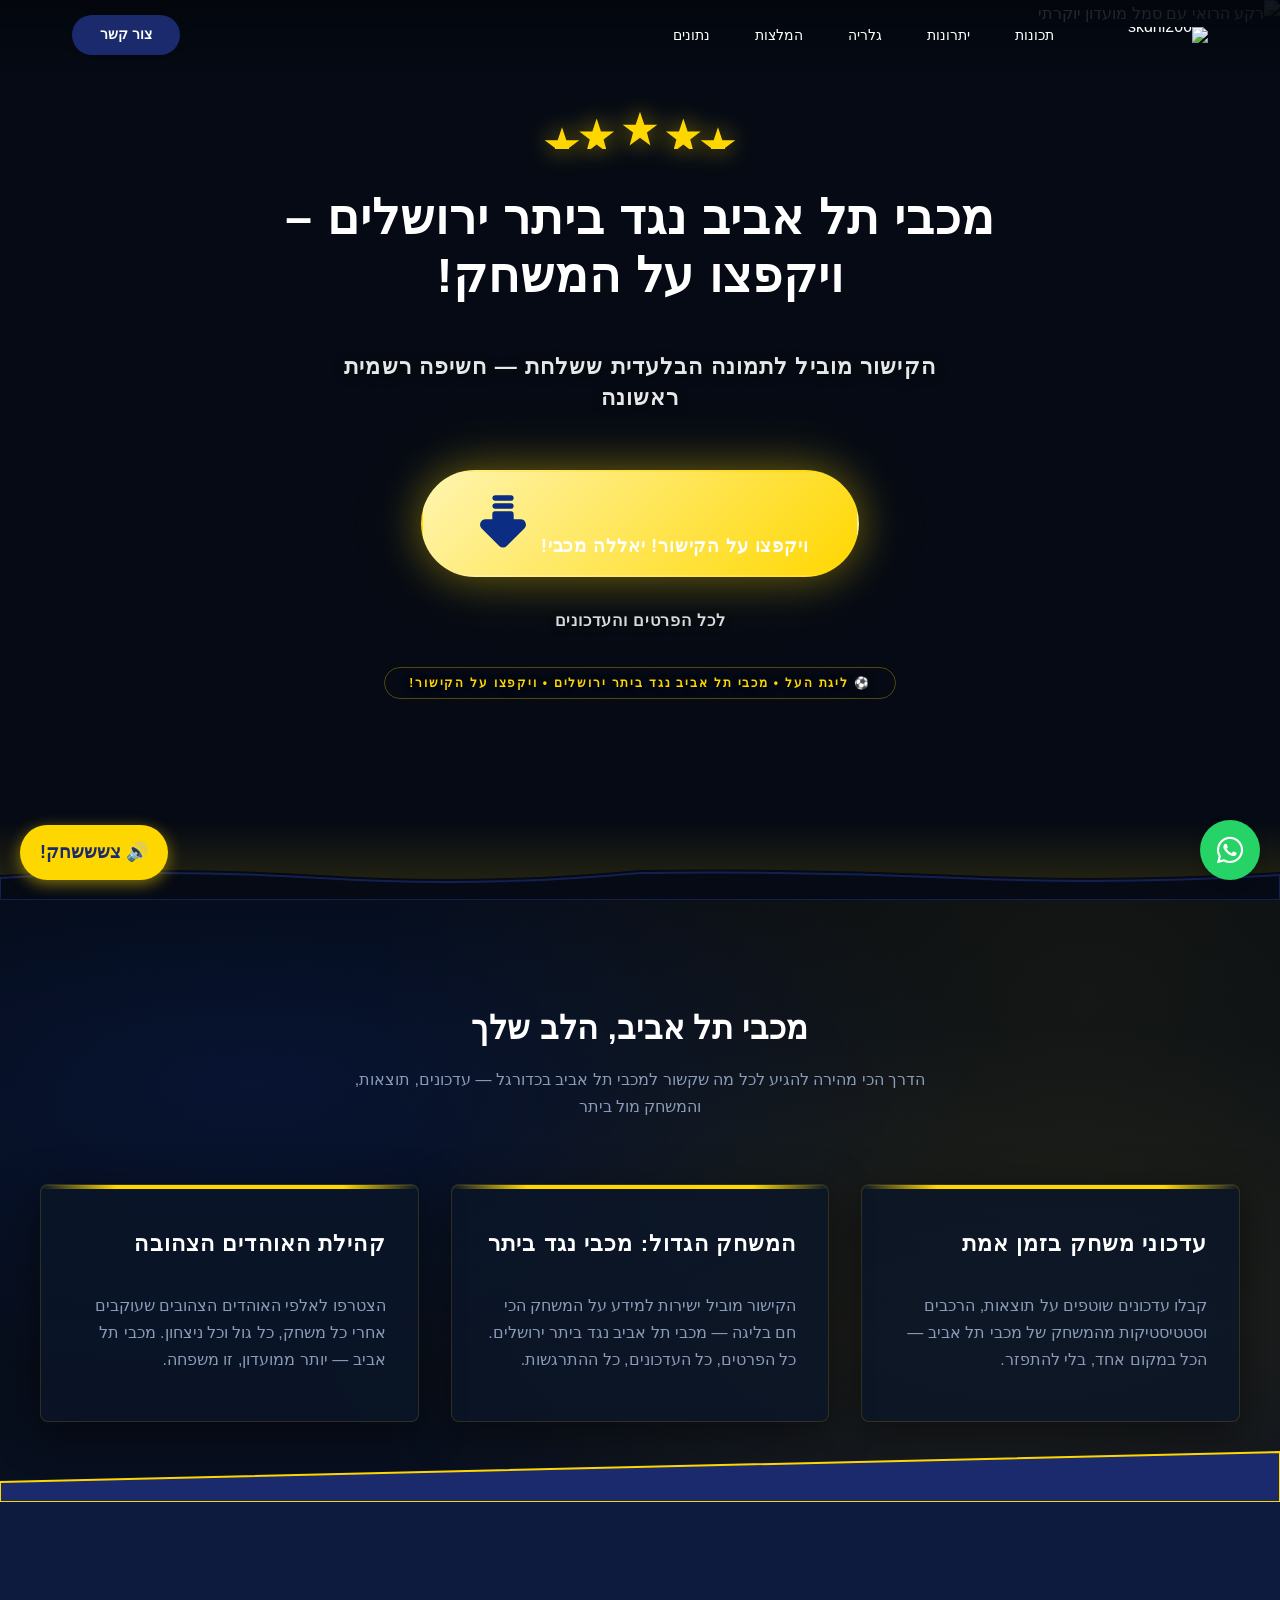
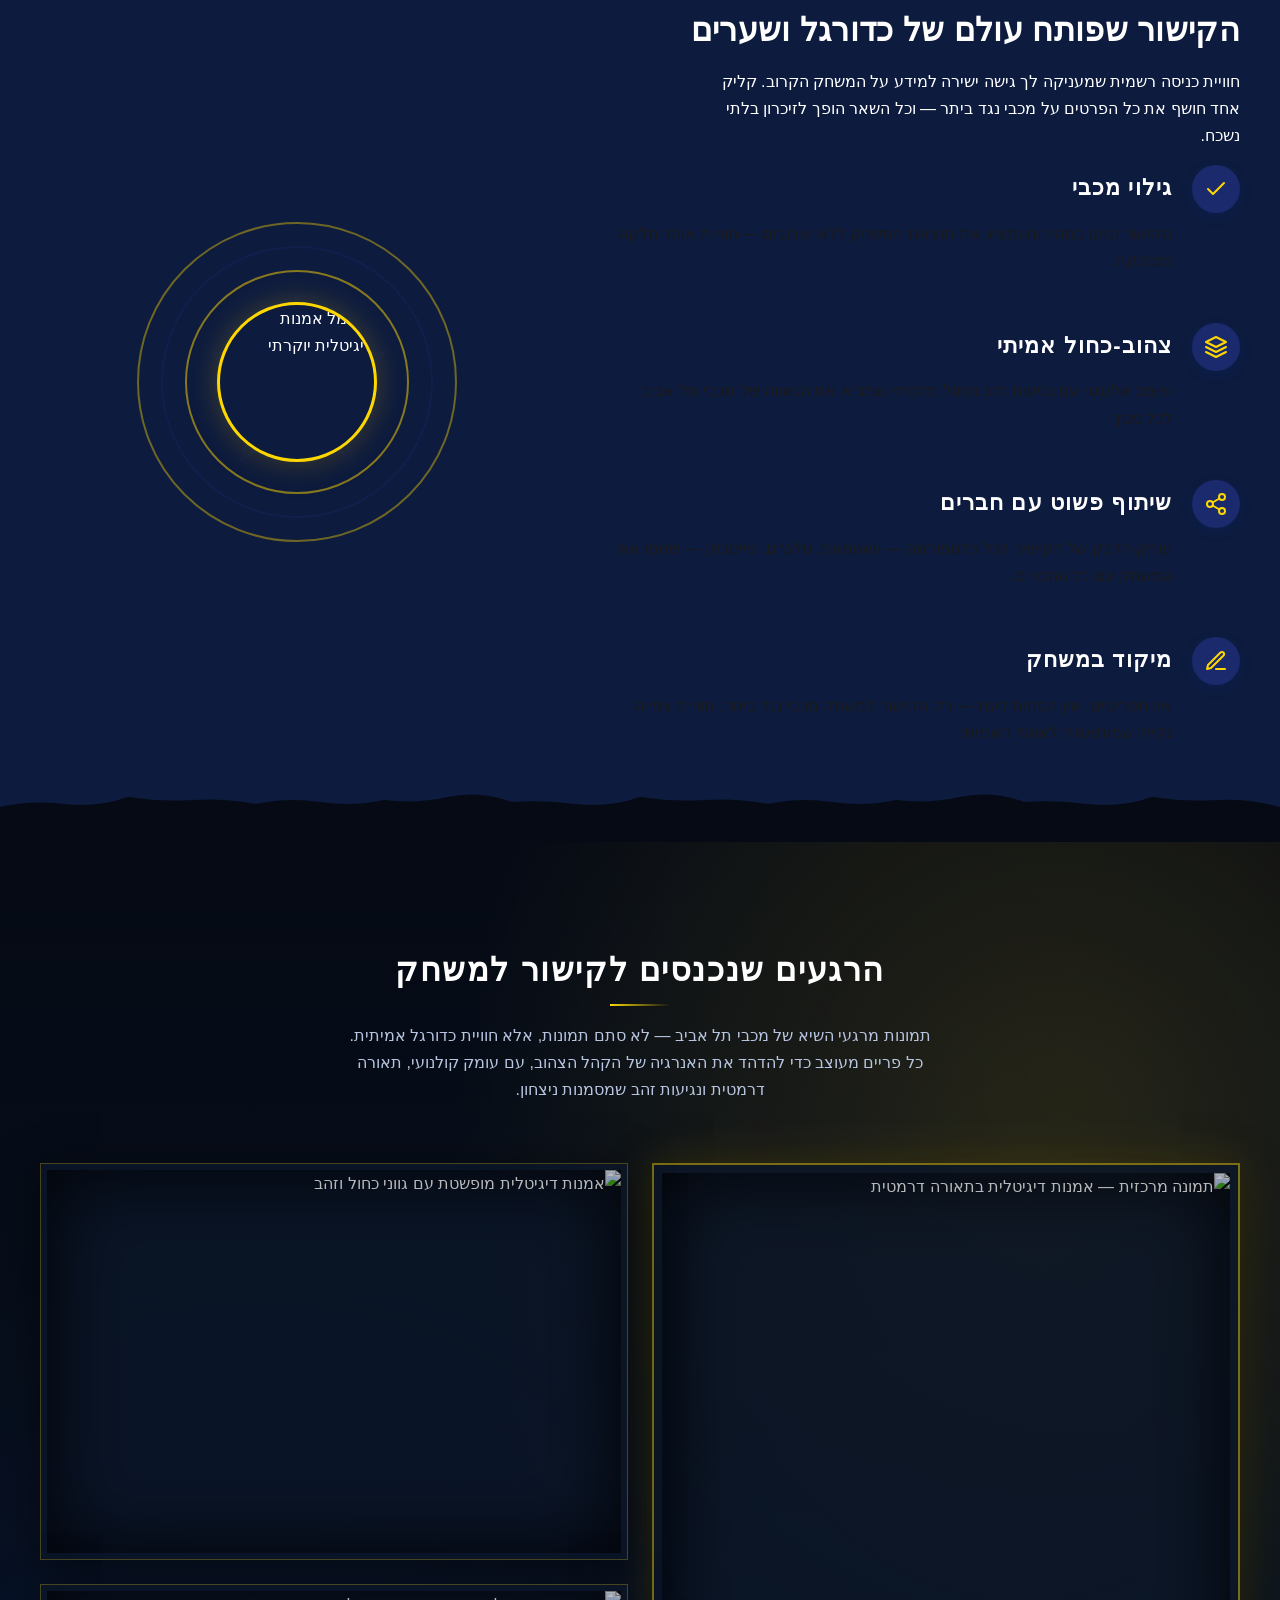
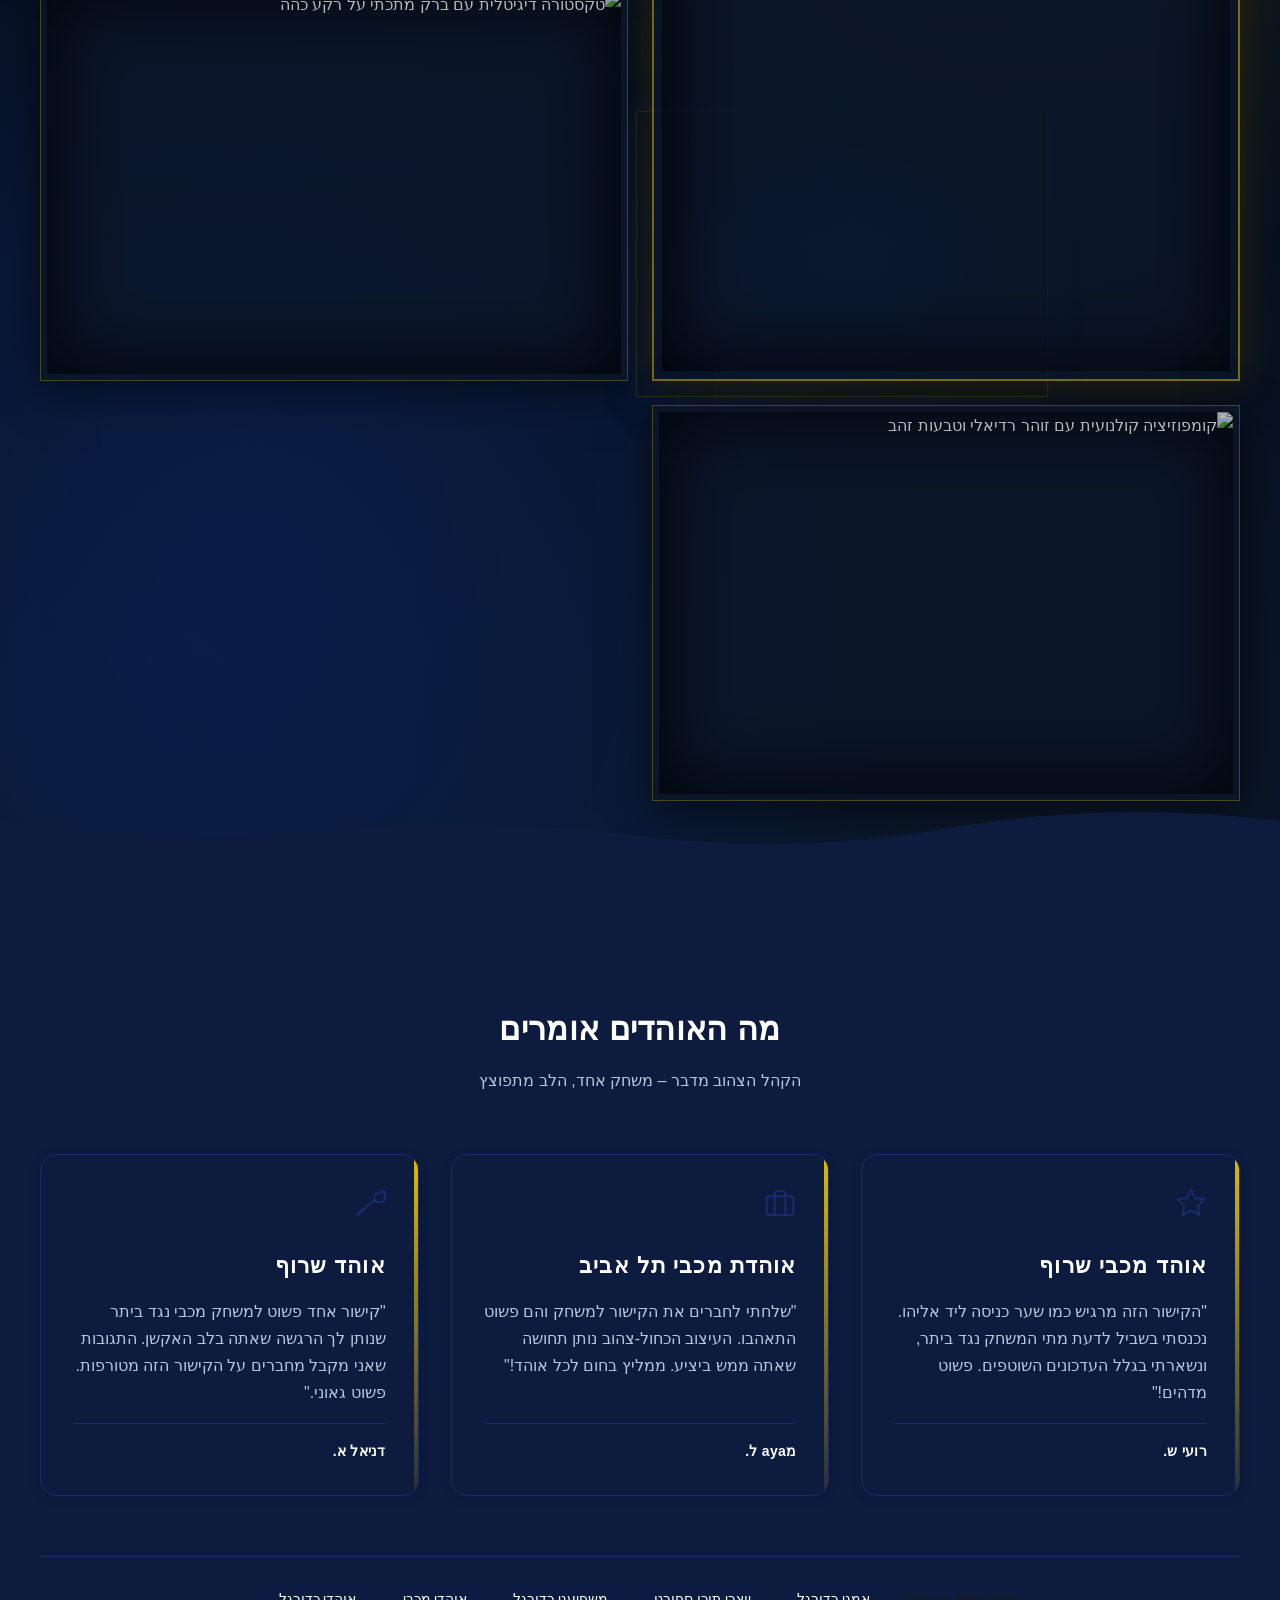
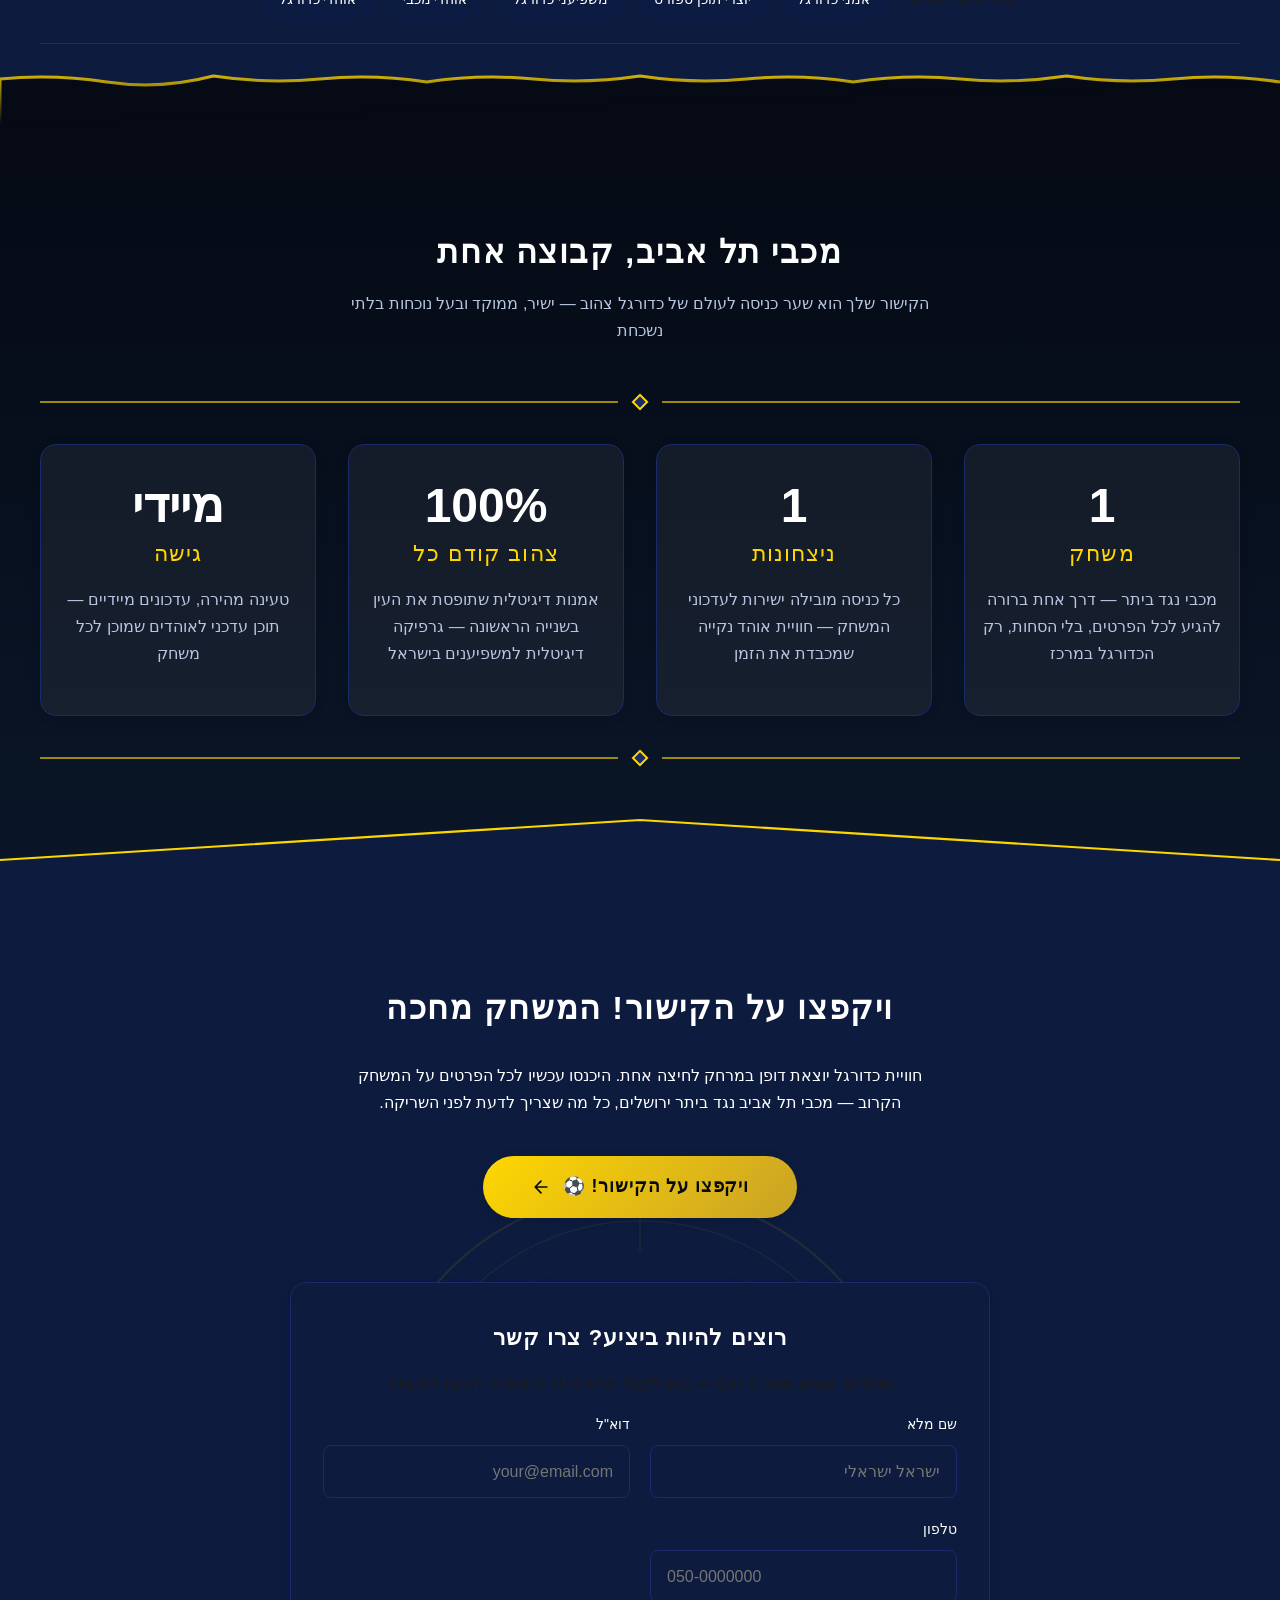
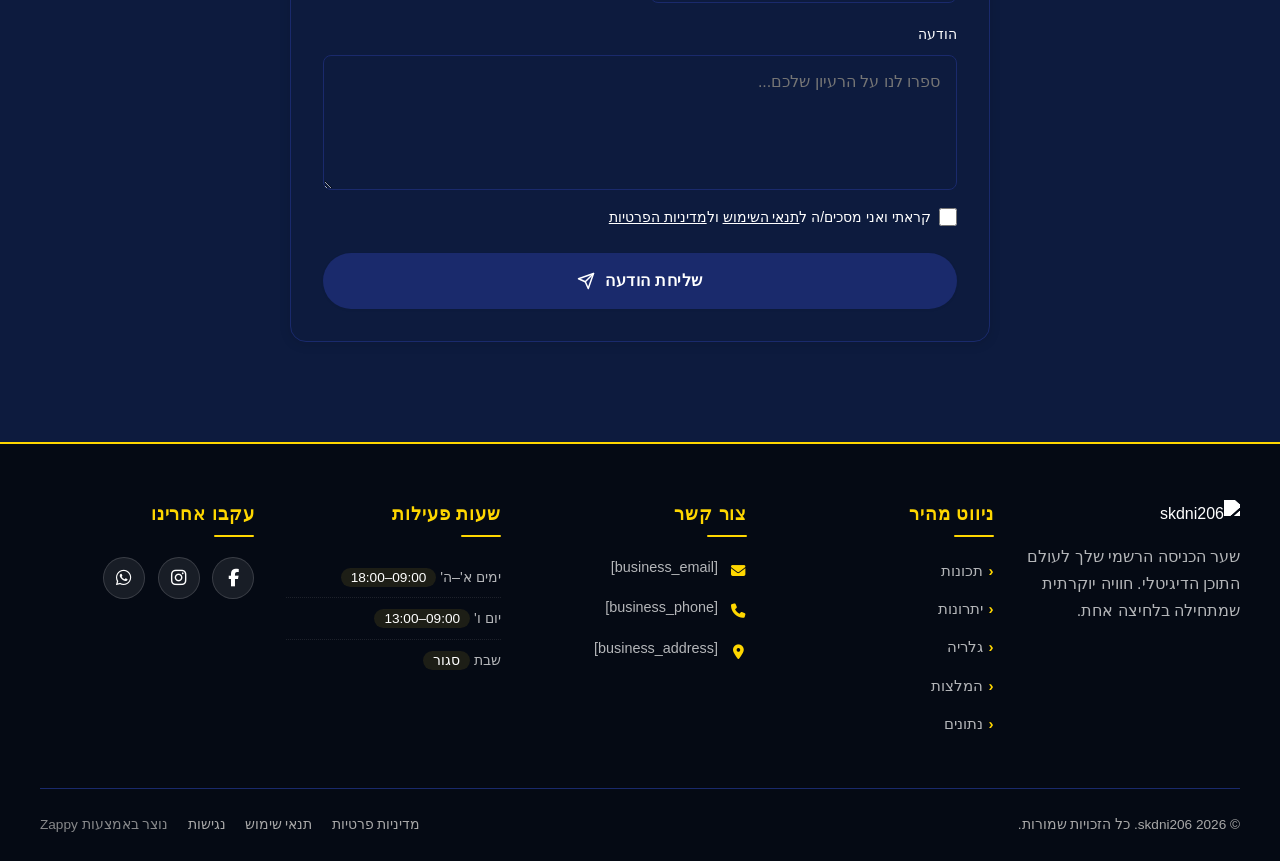
==== commit 89d78944: "Background sync: Progressive GitHub Sync" ====
--- a/public/index.html
+++ b/public/index.html
@@ -1 +1 @@
-<!doctype html><html dir="rtl" lang="he"><head><meta charset="UTF-8"><meta content="width=device-width,initial-scale=1" name="viewport"><meta content="index, follow" name="robots"><title>גלו את הקסם – אמנות דיגיטלית לרשתות חברתיות — skdni206</title><meta content="רוצים להפוך כל קליק ליצירת מופת? אצלנו תקבלו אמנות דיגיטלית לרשתות חברתיות שעוצרת גלילה. היכנסו לקישור וחשפו תמונה ייחודית שתשדרג את התוכן הוויזואלי שלכם עוד היום!" name="description"><meta content="אמנות דיגיטלית לרשתות חברתיות, תוכן ויזואלי ליוצרי תוכן, אמנות דיגיטלית, גרפיקה דיגיטלית למשפיענים בישראל, תמונה בלעדית בקליק" name="keywords"><link href="/assets/favicon.ico" rel="icon" type="image/x-icon"><link href="/assets/favicon-16x16.png" rel="icon" type="image/png" sizes="16x16"><link href="/assets/favicon-32x32.png" rel="icon" type="image/png" sizes="32x32"><link href="/assets/favicon-48x48.png" rel="icon" type="image/png" sizes="48x48"><link href="/assets/favicon-192x192.png" rel="icon" type="image/png" sizes="192x192"><link href="/assets/favicon-512x512.png" rel="icon" type="image/png" sizes="512x512"><link href="/assets/apple-touch-icon.png" rel="apple-touch-icon"><script>!function(){"use strict";var t="8f5ad97a-0962-4080-a128-3c7220fa2e8c",e="https://api.zappy5.com/api/analytics/track",a=18e5,n=2592e6,o=!0,i=!0,r=!0;var s=function(){var e="zappy_visitor_"+t,a=null;try{if(a=localStorage.getItem(e)){var o=JSON.parse(a),i=Date.now();if(i-o.created<n)return o.lastSeen=i,localStorage.setItem(e,JSON.stringify(o)),o.id}}catch(t){console.warn("Zappy Analytics: LocalStorage not available")}var r="zv_"+Date.now()+"_"+Math.random().toString(36).substr(2,9);try{localStorage.setItem(e,JSON.stringify({id:r,created:Date.now(),lastSeen:Date.now()}))}catch(t){}return r}(),c=function(){var e="zappy_session_"+t,n=null;try{if(n=sessionStorage.getItem(e)){var o=JSON.parse(n),i=Date.now();if(i-o.timestamp<a)return o.timestamp=i,sessionStorage.setItem(e,JSON.stringify(o)),o.id}}catch(t){console.warn("Zappy Analytics: SessionStorage not available")}var r="zs_"+Date.now()+"_"+Math.random().toString(36).substr(2,9);try{sessionStorage.setItem(e,JSON.stringify({id:r,timestamp:Date.now()}))}catch(t){}return r}();function l(a,n){n=n||{};var o={website_id:t,event_type:a,page_path:window.location.pathname,referrer:document.referrer||"direct",visitor_id:s,session_id:c,metadata:n};if(navigator.sendBeacon){var i=new Blob([JSON.stringify(o)],{type:"application/json"});navigator.sendBeacon(e,i)}else fetch(e,{method:"POST",headers:{"Content-Type":"application/json"},body:JSON.stringify(o),keepalive:!0}).catch(function(t){console.warn("Zappy Analytics: Failed to track event",t)})}o&&l("pageview",{title:document.title,url:window.location.href}),i&&document.addEventListener("click",function(t){var e=t.target;if("BUTTON"===e.tagName||e.closest("button")){var a="BUTTON"===e.tagName?e:e.closest("button");l("click",{element:"button",text:a.textContent.trim().substring(0,100),id:a.id||null,class:a.className||null})}else if("A"===e.tagName||e.closest("a")){var n="A"===e.tagName?e:e.closest("a");l("navigation",{element:"link",text:n.textContent.trim().substring(0,100),href:n.href,external:n.hostname!==window.location.hostname})}},!0),r&&document.addEventListener("submit",function(t){var e=t.target;l("form_submit",{form_id:e.id||null,form_name:e.name||null,form_action:e.action||null,form_method:e.method||"GET"})},!0);var d=Date.now();window.addEventListener("beforeunload",function(){l("page_unload",{time_on_page:Math.floor((Date.now()-d)/1e3),page_path:window.location.pathname})}),window.zappyAnalytics={track:l,getVisitorId:function(){return s},getSessionId:function(){return c}}}()</script><meta content="גלו את הקסם – אמנות דיגיטלית לרשתות חברתיות — skdni206" property="og:title"><meta content="רוצים להפוך כל קליק ליצירת מופת? אצלנו תקבלו אמנות דיגיטלית לרשתות חברתיות שעוצרת גלילה. היכנסו לקישור וחשפו תמונה ייחודית שתשדרג את התוכן הוויזואלי שלכם עוד היום!" property="og:description"><meta content="summary_large_image" name="twitter:card"><meta content="גלו את הקסם – אמנות דיגיטלית לרשתות חברתיות — skdni206" name="twitter:title"><meta content="רוצים להפוך כל קליק ליצירת מופת? אצלנו תקבלו אמנות דיגיטלית לרשתות חברתיות שעוצרת גלילה. היכנסו לקישור וחשפו תמונה ייחודית שתשדרג את התוכן הוויזואלי שלכם עוד היום!" name="twitter:description"><meta content="website" property="og:type"><meta content="he_IL" property="og:locale"><link href="https://cdnjs.cloudflare.com/ajax/libs/font-awesome/6.4.0/css/all.min.css" rel="stylesheet"><style>.skip-link{position:absolute;top:0;left:0;transform:translateY(-200%);padding:12px 18px;background:var(--bg-dark,#1a1a1a);color:var(--text-light,#fff);font-weight:600;border-radius:0 0 8px 0;z-index:10000}.skip-link:focus{transform:none;outline:2px solid var(--ring,#fff);outline-offset:2px}:focus-visible{outline:2px solid var(--ring,currentColor);outline-offset:3px}</style><link href="/assets/favicon.ico" rel="icon" type="image/x-icon"><link href="/assets/favicon-16x16.png" rel="icon" type="image/png" sizes="16x16"><link href="/assets/favicon-32x32.png" rel="icon" type="image/png" sizes="32x32"><link href="/assets/favicon-48x48.png" rel="icon" type="image/png" sizes="48x48"><link href="/assets/favicon-192x192.png" rel="icon" type="image/png" sizes="192x192"><link href="/assets/favicon-512x512.png" rel="icon" type="image/png" sizes="512x512"><link href="/assets/apple-touch-icon.png" rel="apple-touch-icon"><link href="https://cdn.jsdelivr.net/npm/vanilla-cookieconsent@3/dist/cookieconsent.css" rel="stylesheet"><script src="https://cdn.jsdelivr.net/npm/vanilla-cookieconsent@3/dist/cookieconsent.umd.js"></script><script src="https://cdn.jsdelivr.net/gh/mickidum/acc_toolbar/acctoolbar/acctoolbar.min.js"></script><link href="/styles.css" rel="stylesheet"><script>window.ZAPPY_WEBSITE_ID="8f5ad97a-0962-4080-a128-3c7220fa2e8c",window.ZAPPY_API_BASE="https://api.zappy5.com"</script><style id="zappy-dropdown-submenu-styles">#navMenu li:has(.sub-menu),.nav-menu li:has(.sub-menu),.navbar li:has(.sub-menu),nav li:has(.sub-menu){position:relative}#navMenu .sub-menu,.nav-menu .sub-menu,.navbar .sub-menu,nav .sub-menu{display:block!important;position:absolute!important;top:100%;left:0;min-width:220px;background:#fff;border-radius:8px;box-shadow:0 8px 25px rgba(0,0,0,.15);padding:8px 0;opacity:0;visibility:hidden;transform:translateY(10px);transition:all .3s ease;z-index:1000;list-style:none;pointer-events:none}#navMenu li:hover>.sub-menu,.nav-menu li:hover>.sub-menu,.navbar li:hover>.sub-menu,nav li:hover>.sub-menu{opacity:1!important;visibility:visible!important;transform:translateY(0)!important;pointer-events:auto!important}.sub-menu li{list-style:none;margin:0;padding:0}.sub-menu a{display:block!important;padding:10px 16px!important;color:var(--text-dark,#333)!important;font-weight:500;text-decoration:none;white-space:nowrap;transition:background-color .2s}.sub-menu .zappy-nav-child>a{padding-left:28px!important;font-size:.9em!important;opacity:.85!important}[dir=rtl] .sub-menu .zappy-nav-child>a,html[lang=ar] .sub-menu .zappy-nav-child>a,html[lang=he] .sub-menu .zappy-nav-child>a{padding-left:10px!important;padding-right:28px!important}.sub-menu .zappy-nav-parent>a{font-weight:600!important}.sub-menu a:hover{background-color:#f5f5f5}[dir=rtl] .nav-menu .sub-menu,[dir=rtl] .navbar .sub-menu,[dir=rtl] nav .sub-menu,html[lang=ar] .nav-menu .sub-menu,html[lang=ar] .navbar .sub-menu,html[lang=ar] nav .sub-menu,html[lang=he] .nav-menu .sub-menu,html[lang=he] .navbar .sub-menu,html[lang=he] nav .sub-menu{left:auto!important;right:0!important}.sub-menu:empty,.sub-menu:not(:has(li)):not(:has(> a)),.sub-menu:not(:has(li:not(.zappy-hidden-menu-item))):not(:has(> a)){display:none!important;opacity:0!important;visibility:hidden!important;pointer-events:none!important}li:has(.menu-group-title):hover>.sub-menu{opacity:1!important;visibility:visible!important;transform:translateY(0)!important;pointer-events:auto!important}#navMenu>li>.menu-group-title,.nav-menu>li>.menu-group-title{display:inline-block;padding:.5rem 1rem;cursor:default;user-select:none}@media (max-width:768px){#navMenu .sub-menu,.nav-menu .sub-menu,.navbar .sub-menu,nav .sub-menu{position:static!important;transform:none!important;box-shadow:none!important;background:0 0!important;max-height:0;overflow:hidden;opacity:0;visibility:hidden;transition:max-height .3s ease,opacity .3s ease;padding:0!important;border-radius:0!important}#navMenu .sub-menu.mobile-expanded,.nav-menu .sub-menu.mobile-expanded,.navbar .sub-menu.mobile-expanded{max-height:none!important;overflow-y:visible!important;opacity:1!important;visibility:visible!important;padding:8px 0 8px 16px!important}[dir=rtl] .sub-menu.mobile-expanded,html[lang=he] .sub-menu.mobile-expanded{padding:8px 16px 8px 0!important}#navMenu li:hover>.sub-menu,.nav-menu li:hover>.sub-menu,.navbar li:hover>.sub-menu,nav li:hover>.sub-menu{opacity:0;visibility:hidden;pointer-events:none}#navMenu li>.sub-menu.mobile-expanded,.nav-menu li>.sub-menu.mobile-expanded,.navbar li>.sub-menu.mobile-expanded,nav li>.sub-menu.mobile-expanded{opacity:1!important;visibility:visible!important;pointer-events:auto!important}#navMenu li:has(.sub-menu),.nav-menu li:has(.sub-menu),.navbar li:has(.sub-menu),nav li:has(.sub-menu){display:flex!important;flex-wrap:wrap!important;align-items:center!important;position:relative!important;min-height:44px!important}#navMenu li:has(.sub-menu)>a,.nav-menu li:has(.sub-menu)>a,.navbar li:has(.sub-menu)>a,nav li:has(.sub-menu)>a{flex:1!important;min-width:0!important}#navMenu li:has(.sub-menu)>.menu-group-title,.nav-menu li:has(.sub-menu)>.menu-group-title,.navbar li:has(.sub-menu)>.menu-group-title,nav li:has(.sub-menu)>.menu-group-title{flex:1!important;min-width:0!important;padding:0!important;line-height:inherit!important}#navMenu li:has(.sub-menu)>.sub-menu,.nav-menu li:has(.sub-menu)>.sub-menu,.navbar li:has(.sub-menu)>.sub-menu,nav li:has(.sub-menu)>.sub-menu{flex-basis:100%!important;width:100%!important}#navMenu li:has(.sub-menu)>a [class*=arrow],#navMenu li:has(.sub-menu)>a [class*=chevron],.nav-menu li:has(.sub-menu)>a .fa-angle-down,.nav-menu li:has(.sub-menu)>a .fa-chevron-down,.nav-menu li:has(.sub-menu)>a [class*=arrow],.nav-menu li:has(.sub-menu)>a [class*=chevron],nav li:has(.sub-menu)>a [class*=arrow],nav li:has(.sub-menu)>a [class*=chevron]{display:none!important;visibility:hidden!important}.mobile-submenu-toggle{display:flex!important;align-items:center!important;justify-content:center!important;width:44px!important;height:auto!important;background:0 0!important;border:none!important;cursor:pointer!important;color:var(--text-light)!important;position:static!important;flex-shrink:0!important;align-self:stretch!important;z-index:2!important;padding:0!important;margin:0!important}.mobile-submenu-toggle::after{content:''!important;width:0!important;height:0!important;border-left:6px solid transparent!important;border-right:6px solid transparent!important;border-top:7px solid currentColor!important;transition:transform .3s ease!important}.mobile-submenu-toggle.expanded::after{transform:rotate(180deg)!important}.sub-menu a{padding:10px 0!important;display:block!important;color:var(--text-light)!important;white-space:normal!important}.sub-menu .zappy-nav-child>a{padding-left:28px!important;font-size:.9em!important;opacity:.85!important}[dir=rtl] .sub-menu .zappy-nav-child>a,html[lang=ar] .sub-menu .zappy-nav-child>a,html[lang=he] .sub-menu .zappy-nav-child>a{padding-left:0!important;padding-right:28px!important}.sub-menu .zappy-nav-parent>a{font-weight:600!important}#navMenu.active,.nav-menu.active{max-width:100vw!important;overflow-x:hidden!important;box-sizing:border-box!important}.navbar .sub-menu li a,.zappy-products-dropdown .sub-menu a,nav.navbar .sub-menu li a{color:var(--text-light)!important}}@media (min-width:769px){.mobile-submenu-toggle{display:none!important}}</style><style id="zappy-widget-visibility">html[dir=rtl] .whatsapp-float{right:20px!important;left:auto!important}html:not([dir]) .whatsapp-float,html[dir=ltr] .whatsapp-float{left:20px!important;right:auto!important}html[dir=rtl] #mic-access-tool-general-button,html[dir=rtl] #mic-init-access-tool #mic-access-tool-general-button,html[dir=rtl] #mic-init-access-tool .mic-access-tool-general-button,html[dir=rtl] ._access-icon,html[dir=rtl] .mic-access-tool-general-button{left:20px!important;right:auto!important}html:not([dir]) #mic-access-tool-general-button,html:not([dir]) #mic-init-access-tool #mic-access-tool-general-button,html:not([dir]) #mic-init-access-tool .mic-access-tool-general-button,html:not([dir]) ._access-icon,html:not([dir]) .mic-access-tool-general-button,html[dir=ltr] #mic-access-tool-general-button,html[dir=ltr] #mic-init-access-tool #mic-access-tool-general-button,html[dir=ltr] #mic-init-access-tool .mic-access-tool-general-button,html[dir=ltr] ._access-icon,html[dir=ltr] .mic-access-tool-general-button{right:20px!important;left:auto!important}@media (max-width:768px){.whatsapp-float{display:flex!important}}@media (min-width:769px){.whatsapp-float{display:flex!important}}@media (max-width:768px){#mic-access-tool-general-button,#mic-init-access-tool #mic-access-tool-general-button,#mic-init-access-tool .mic-access-tool-general-button,._access-icon,.mic-access-tool-general-button{display:flex!important;visibility:visible!important;opacity:1!important;pointer-events:auto!important}#mic-access-tool-box.opened-mic-access-tool,#mic-init-access-tool #mic-access-tool-box.opened-mic-access-tool,.mic-access-tool-box.opened-mic-access-tool{visibility:visible!important;opacity:1!important;pointer-events:auto!important}}@media (min-width:769px){#mic-access-tool-general-button,#mic-init-access-tool #mic-access-tool-general-button,#mic-init-access-tool .mic-access-tool-general-button,._access-icon,.mic-access-tool-general-button{display:flex!important;visibility:visible!important;opacity:1!important;pointer-events:auto!important}#mic-access-tool-box.opened-mic-access-tool,#mic-init-access-tool #mic-access-tool-box.opened-mic-access-tool,.mic-access-tool-box.opened-mic-access-tool{visibility:visible!important;opacity:1!important;pointer-events:auto!important}}</style></head><body><a href="#main" class="skip-link">דלג לתוכן הראשי</a><nav class="navbar" dir="rtl"><button class="mobile-toggle" aria-label="Menu" id="mobileToggle"><svg viewBox="0 0 24 24" fill="none" height="24" width="24" class="hamburger-icon"><path d="M3 12h18M3 6h18M3 18h18" stroke="currentColor" stroke-width="2" stroke-linecap="round"></path></svg> <svg viewBox="0 0 24 24" fill="none" height="24" width="24" class="close-icon" style="display:none"><path d="M18 6L6 18M6 6l12 12" stroke="currentColor" stroke-width="2" stroke-linecap="round"></path></svg></button> <button class="phone-header-btn" aria-label="Call" data-phone="[business_phone]"><svg viewBox="0 0 24 24" fill="currentColor" height="20" width="20"><path d="M22 16.92v3a2 2 0 0 1-2.18 2 19.79 19.79 0 0 1-8.63-3.07 19.5 19.5 0 0 1-6-6 19.79 19.79 0 0 1-3.07-8.67A2 2 0 0 1 4.11 2h3a2 2 0 0 1 2 1.72 12.84 12.84 0 0 0 .7 2.81 2 2 0 0 1-.45 2.11L8.09 9.91a16 16 0 0 0 6 6l1.27-1.27a2 2 0 0 1 2.11-.45 12.84 12.84 0 0 0 2.81.7A2 2 0 0 1 22 16.92z"></path></svg></button><div class="nav-container"><div class="nav-right-group"><div class="nav-brand"><a href="/" class="logo-link"><img alt="skdni206" src="/assets/site-----image-1-1782495526551-lyl2ne.webp?v=1782495526551" class="logo"></a></div><ul class="nav-menu" id="navMenu"><li><a href="#features">תכונות</a></li><li><a href="#benefits">יתרונות</a></li><li><a href="#gallery">גלריה</a></li><li><a href="#testimonials">המלצות</a></li><li><a href="#stats">נתונים</a></li><li class="mobile-contact-link nav-cta-mobile-item"><a href="#cta" class="nav-cta-btn">צור קשר</a></li></ul></div><div class="nav-cta-container"><a href="#cta" class="nav-cta-btn">צור קשר</a></div></div></nav><script>window.addEventListener("load",function(){const e=document.querySelector(".navbar, nav, header");if(!e)return void console.log("[Navbar] Navbar element not found");let t=document.getElementById("mobileToggle")||document.querySelector(".mobile-toggle")||document.querySelector(".hamburger")||document.querySelector(".hamburger-menu")||document.querySelector(".menu-toggle")||document.querySelector(".burger-menu")||document.querySelector('[aria-label="Menu"]')||document.querySelector('[aria-label="תפריט"]');const o=document.querySelector(".phone-header-btn"),n=window.getComputedStyle(e);let r=n.backgroundColor;if(console.log("[Navbar] Initial navbar background:",r),"transparent"===r||"rgba(0, 0, 0, 0)"===r||r.startsWith("rgba")&&r.includes(", 0)")){const e=n.backgroundImage;if(e&&"none"!==e)console.log("[Navbar] Navbar has background image/gradient, using dark text"),r="rgb(240, 240, 240)";else{const e=window.getComputedStyle(document.body).backgroundColor;console.log("[Navbar] Navbar transparent, using body background:",e),r=e}}const a=r.match(/\d+/g);if(a&&a.length>=3){const e=(.299*parseInt(a[0])+.587*parseInt(a[1])+.114*parseInt(a[2]))/255;console.log("[Navbar] Mobile button colors preserved from Claude CSS (luminance:",e.toFixed(2)+")");const n=document.createElement("style");n.id="zappy-mobile-nav-fix";document.documentElement.lang;document.documentElement.dir,n.textContent='\n        /* Hide mobile buttons on desktop, show only on mobile */\n        @media (min-width: 769px) {\n          .mobile-toggle,\n          .phone-header-btn {\n            display: none !important;\n          }\n        }\n        \n        /* Show and position mobile buttons correctly on mobile */\n        @media (max-width: 768px) {\n          .navbar,\n          nav.navbar {\n            min-height: 70px !important;\n          }\n\n          .mobile-toggle,\n          .phone-header-btn {\n            position: absolute !important;\n            top: 0 !important;\n            bottom: 0 !important;\n            margin-top: auto !important;\n            margin-bottom: auto !important;\n            transform: none !important;\n            z-index: 1001 !important;\n            display: flex !important;\n            align-items: center !important;\n            justify-content: center !important;\n            width: 36px !important;\n            height: 36px !important;\n            border-radius: 50% !important;\n            border: none !important;\n            cursor: pointer !important;\n            padding: 6px !important;\n            background: none !important;\n            color: var(--nav-text, var(--text-light)) !important;\n            touch-action: manipulation !important;\n            -webkit-tap-highlight-color: transparent !important;\n          }\n\n          html[data-zappy-site-type="ecommerce"] .phone-header-btn,\n          body[data-zappy-site-type="ecommerce"] .phone-header-btn,\n          html[data-zappy-site-type="ecommerce"] header .phone-header-btn,\n          html[data-zappy-site-type="ecommerce"] nav .phone-header-btn {\n            display: none !important;\n            visibility: hidden !important;\n            width: 0 !important;\n            height: 0 !important;\n            min-width: 0 !important;\n            overflow: hidden !important;\n          }\n          \n          /* LTR positioning (default): hamburger LEFT, phone RIGHT */\n          html:not([dir="rtl"]):not([lang="he"]):not([lang="ar"]) .mobile-toggle,\n          html[dir="ltr"] .mobile-toggle {\n            left: 12px !important;\n            right: auto !important;\n          }\n          html:not([dir="rtl"]):not([lang="he"]):not([lang="ar"]) .phone-header-btn,\n          html[dir="ltr"] .phone-header-btn {\n            right: 12px !important;\n            left: auto !important;\n          }\n          \n          /* RTL positioning: hamburger RIGHT, phone LEFT */\n          html[dir="rtl"] .mobile-toggle,\n          html[lang="he"] .mobile-toggle,\n          html[lang="ar"] .mobile-toggle {\n            right: 12px !important;\n            left: auto !important;\n          }\n          html[dir="rtl"] .phone-header-btn,\n          html[lang="he"] .phone-header-btn,\n          html[lang="ar"] .phone-header-btn {\n            left: 12px !important;\n            right: auto !important;\n          }\n          \n          /* CRITICAL: Ensure nav-container has min-height on mobile */\n          /* All children are positioned absolutely/fixed on mobile, so height:auto collapses to 0 */\n          .nav-container {\n            min-height: 70px !important;\n            position: relative !important;\n          }\n          \n          /* Ensure SVG icons are properly sized and inherit color */\n          .mobile-toggle svg,\n          .phone-header-btn svg {\n            width: 24px !important;\n            height: 24px !important;\n            /* Don\'t force display - let JavaScript control hamburger/close toggle */\n          }\n          \n          /* Reset nav-cta-container on mobile - remove desktop box-shadow/padding */\n          /* that creates a visible ghost box when CTA button is hidden */\n          .nav-cta-container {\n            box-shadow: none !important;\n            padding: 0 !important;\n          }\n          \n          /* Hide nav-cta-container entirely on mobile when there\'s no lang-switcher */\n          /* (only the CTA button is inside, and it\'s hidden on mobile) */\n          .nav-cta-container:not(:has(.lang-switcher)) {\n            display: none !important;\n          }\n          \n          /* CRITICAL: Prevent hero image fade gradient from bleeding over headline text */\n          /* The .image-fade-gradient has bottom: -30px (extends below parent) */\n          /* On mobile stacked layout, this overlaps the h1 text below the image */\n          .hero-image-column {\n            overflow: hidden !important;\n          }\n          .image-fade-gradient {\n            bottom: 0 !important;\n          }\n          \n          /* Hide desktop language switcher on mobile - hamburger menu handles it */\n          /* High specificity to override stored CSS */\n          .lang-switcher,\n          .nav-cta-container .lang-switcher,\n          .nav-container .lang-switcher,\n          .navbar .lang-switcher,\n          .navbar .nav-cta-container .lang-switcher {\n            display: none !important;\n          }\n        }\n      ';const r=document.getElementById("zappy-mobile-nav-fix");r&&r.remove(),document.head.appendChild(n),console.log("[Navbar] Critical CSS injected for mobile nav positioning");const i=window.innerWidth<=768;if(t){const e=t.querySelector(".hamburger-icon"),o=t.querySelector(".close-icon");e&&(e.style.setProperty("width","24px","important"),e.style.setProperty("height","24px","important"),e.style.setProperty("display","block","important")),o&&(o.style.setProperty("width","24px","important"),o.style.setProperty("height","24px","important"),o.style.setProperty("display","none","important")),i?(t.style.setProperty("position","absolute","important"),t.style.setProperty("top","0","important"),t.style.setProperty("bottom","0","important"),t.style.setProperty("margin-top","auto","important"),t.style.setProperty("margin-bottom","auto","important"),t.style.setProperty("transform","none","important"),t.style.setProperty("z-index","1001","important"),t.style.removeProperty("left"),t.style.removeProperty("right"),console.log("[Navbar] Mobile toggle positioning applied (mobile viewport)")):(t.style.removeProperty("position"),t.style.removeProperty("top"),t.style.removeProperty("transform"),t.style.removeProperty("z-index"),t.style.removeProperty("left"),t.style.removeProperty("right"),console.log("[Navbar] Desktop viewport - cleared mobile toggle inline positioning"))}if(o){const e=o.querySelector("svg");e&&(e.style.width="24px",e.style.height="24px",e.setAttribute("width","24"),e.setAttribute("height","24")),i?(o.style.setProperty("position","absolute","important"),o.style.setProperty("top","0","important"),o.style.setProperty("bottom","0","important"),o.style.setProperty("margin-top","auto","important"),o.style.setProperty("margin-bottom","auto","important"),o.style.setProperty("transform","none","important"),o.style.setProperty("z-index","1001","important"),o.style.removeProperty("left"),o.style.removeProperty("right"),console.log("[Navbar] Phone button positioning applied (mobile viewport)")):(o.style.removeProperty("position"),o.style.removeProperty("top"),o.style.removeProperty("transform"),o.style.removeProperty("z-index"),o.style.removeProperty("left"),o.style.removeProperty("right"),console.log("[Navbar] Desktop viewport - cleared phone button inline positioning"))}}else console.log("[Navbar] Could not parse background color:",r);t=document.getElementById("mobileToggle")||document.querySelector(".mobile-toggle")||document.querySelector(".hamburger")||document.querySelector(".hamburger-menu")||document.querySelector(".menu-toggle")||document.querySelector(".burger-menu")||document.querySelector('[aria-label="Menu"]')||document.querySelector('[aria-label="תפריט"]');const i=document.getElementById("navMenu")||document.querySelector(".nav-menu")||document.querySelector(".nav-links")||document.querySelector("nav ul:not(.submenu)");if(!t||!i)return void console.log("[Navbar] Mobile toggle or menu not found:",{toggle:!!t,menu:!!i});i.id||(i.id="navMenu"),console.log("[Navbar] Initializing mobile menu...");const l=t.cloneNode(!0);t.parentNode.replaceChild(l,t);var s=0;function p(e){var t=Date.now();t-s<300||(s=t,function(e){e.preventDefault(),e.stopPropagation();const t=l.querySelector(".hamburger-icon"),o=l.querySelector(".close-icon");i.classList.contains("active")?(i.classList.remove("active"),t&&t.style.setProperty("display","block","important"),o&&o.style.setProperty("display","none","important"),document.body.style.overflow="",document.body.classList.remove("menu-open"),console.log("[Navbar] Menu closed")):(i.classList.add("active"),t&&t.style.setProperty("display","none","important"),o&&o.style.setProperty("display","block","important"),document.body.style.overflow="hidden",document.body.classList.add("menu-open"),console.log("[Navbar] Menu opened"))}(e))}l.addEventListener("click",p),l.addEventListener("touchend",p),document.addEventListener("keydown",function(e){if(("Escape"===e.key||"Esc"===e.key)&&i.classList.contains("active")){const e=l.querySelector(".hamburger-icon"),t=l.querySelector(".close-icon");i.classList.remove("active"),e&&e.style.setProperty("display","block","important"),t&&t.style.setProperty("display","none","important"),document.body.style.overflow="",document.body.classList.remove("menu-open"),console.log("[Navbar] Menu closed (Escape)")}}),i.querySelectorAll("a").forEach(function(e){e.addEventListener("click",function(){if("#"===this.getAttribute("href"))return;const e=l.querySelector(".hamburger-icon"),t=l.querySelector(".close-icon");i.classList.remove("active"),e&&e.style.setProperty("display","block","important"),t&&t.style.setProperty("display","none","important"),document.body.style.overflow="",document.body.classList.remove("menu-open"),console.log("[Navbar] Menu closed (link clicked)")})});var m=i.querySelectorAll(".dropdown-toggle");m.forEach(function(e){e.addEventListener("click",function(e){e.preventDefault(),e.stopPropagation();var t=this.closest(".nav-dropdown");t&&(t.parentNode.querySelectorAll(".nav-dropdown.open").forEach(function(e){e!==t&&e.classList.remove("open")}),t.classList.toggle("open"),console.log("[Navbar] Dropdown toggled:",t.classList.contains("open")?"open":"closed"))})}),document.addEventListener("click",function(e){e.target.closest(".nav-dropdown")||document.querySelectorAll(".nav-dropdown.open").forEach(function(e){e.classList.remove("open")})}),console.log("[Navbar] Dropdown handlers initialized for "+m.length+" dropdowns"),o&&o.addEventListener("click",function(){const e=document.querySelectorAll('a[href^="tel:"]'),t=e.length>0?e[0].getAttribute("href").replace("tel:",""):"[business_phone]";window.location.href="tel:"+t,console.log("[Navbar] Phone button clicked")}),console.log("[Navbar] Mobile menu initialized successfully")})</script><main id="main"><section class="index-hero-section" data-band-index="0" data-layout-spec="בית-hero" id="hero" data-hero-type="fullscreen-scrim"><div class="hero-bg-wrapper"><div data-element-id="img-1782492637108-32hinlxcz" data-element-type="image" data-zappy-wrapper-margins-applied="true" data-zappy-zoom-clip="true" data-zappy-zoom-wrapper="true" data-zappy-zoom-wrapper-align="center" data-zappy-zoom-wrapper-width-mode="full" style="position:absolute !important;top:0px !important;left:0px !important;width:100% !important;height:100% !important;max-width:none !important;margin-left:0px !important;margin-right:0px !important;z-index:1 !important;overflow:hidden !important"><img alt="רקע הרואי עם סמל מועדון יוקרתי" src="/assets/site-index-hero-image-1-1782495478921-vxw5cq.webp?v=1782495478921" data-context="A dramatic championship-style crest composition centered on screen, surrounded by deep black space and blue-gold glow. The crest features royal blue and metallic gold geometric rings with a central image placeholder area, luminous gold stars above, and a polished sports-club aesthetic with stadium-scale feel." data-placeholder="index-hero-image-1" height="600" loading="eager" width="1200" class="hero-bg-image" data-element-id="img-1782492637108-32hinlxcz" data-element-type="image" data-hero-background="true" data-hero-bg="true" data-zappy-object-position="48% 48%" data-zappy-zoom="1" fetchpriority="high" style="object-position:48% 48% !important;position:absolute !important;margin:0px !important;left:0% !important;top:0% !important;width:100% !important;height:100% !important;max-width:none !important;max-height:none !important;display:block !important;object-fit:cover !important"></div></div><div class="hero-overlay" aria-hidden="true"></div><div class="hero-content"><div class="stars-arc" aria-hidden="true"><svg viewBox="0 0 300 40" xmlns="http://www.w3.org/2000/svg" data-no-icon-edit="true"><polygon points="150,0 155,15 170,15 158,24 162,39 150,30 138,39 142,24 130,15 145,15" fill="var(--accent)"></polygon><polygon points="100,8 105,23 120,23 108,32 112,47 100,38 88,47 92,32 80,23 95,23" fill="var(--accent)"></polygon><polygon points="200,8 205,23 220,23 208,32 212,47 200,38 188,47 192,32 180,23 195,23" fill="var(--accent)"></polygon><polygon points="60,18 65,33 80,33 68,42 72,57 60,48 48,57 52,42 40,33 55,33" fill="var(--accent)"></polygon><polygon points="240,18 245,33 260,33 248,42 252,57 240,48 228,57 232,42 220,33 235,33" fill="var(--accent)"></polygon></svg></div><h1>יד אליהו! צשששחק מכבי!</h1><h3>הקישור מוביל לתמונה הבלעדית ששלחת — חשיפה רשמית ראשונה</h3><div class="hero-ctas"><a href="#cta" class="btn btn-primary btn-primary-hero" data-element-id="btn-1782492637100-trkbc4h15" data-element-type="button" data-native-element="true" style="outline:none;color:rgb(255, 255, 255) !important;margin-left:auto;margin-right:auto;display:inline-block;background-color:transparent !important;background-image:linear-gradient(135deg, rgb(255, 245, 176), rgb(255, 215, 0)) !important;border-color:transparent !important"><span>צשששחק! יאללה מכבי!</span> <svg viewBox="0 0 24 24" xmlns="http://www.w3.org/2000/svg" aria-hidden="true" class="iconify iconify--tabler" data-element-type="icon" data-icon="tabler:arrow-big-down-lines-filled" data-icon-type="iconify" data-iconify="tabler:arrow-big-down-lines-filled" data-size-adjusted="true" height="64" role="img" style="width:64px !important;height:64px !important;display:inline-block;vertical-align:-0.125em;color:rgb(11, 45, 131)" width="64"><path d="m9 8l-.117.007A1 1 0 0 0 8 9v1.999L5.414 11A2 2 0 0 0 4 14.414L10.586 21a2 2 0 0 0 2.828 0L20 14.414a2 2 0 0 0 .434-2.18l-.068-.145A2 2 0 0 0 18.586 11L16 10.999V9a1 1 0 0 0-1-1zm6-6a1 1 0 0 1 .117 1.993L15 4H9a1 1 0 0 1-.117-1.993L9 2zm0 3a1 1 0 0 1 .117 1.993L15 7H9a1 1 0 0 1-.117-1.993L9 5z" fill="currentColor"></path></svg> </a><a href="#hero" class="btn btn-ghost btn-secondary-hero" data-element-id="btn-1782492637100-zz2dmtcxq" data-element-type="button" data-native-element="true" style="outline:none;color:rgb(255, 255, 255) !important;border-color:transparent !important;background-color:transparent !important;background-image:none !important">למשחק הקרוב</a></div><p><span class="heritage-marker">ליגת העל • מכבי תל אביב נגד ביתר ירושלים</span></p></div><div class="hero-divider-wrapper" aria-hidden="true"><svg viewBox="0 0 1200 80" xmlns="http://www.w3.org/2000/svg" data-no-icon-edit="true" preserveAspectRatio="none"><defs><linearGradient id="hazeGrad" x1="0%" x2="0%" y1="0%" y2="100%"><stop offset="0%" stop-color="var(--accent)" stop-opacity="0"></stop><stop offset="100%" stop-color="var(--accent)" stop-opacity="0.15"></stop></linearGradient></defs><rect fill="url(#hazeGrad)" height="80" width="1200" x="0" y="0"></rect><path d="M0,80 L0,55 Q150,45 300,55 T600,50 Q750,48 900,55 T1200,52 L1200,80 Z" fill="#050A14"></path><path d="M0,80 L0,58 Q150,48 300,58 T600,53 Q750,51 900,58 T1200,55 L1200,80 Z" stroke="var(--primary)" stroke-width="2" fill="#050A14" opacity="0.7"></path></svg></div></section><section class="index-features-section" data-band-index="1" data-layout-spec="בית-features" id="features"><div class="index-features-section__bg-motif" aria-hidden="true"></div><div class="index-features-section__container"><div class="index-features-section__intro"><h2 class="index-features-section__title">מכבי תל אביב, הלב שלך</h2><p class="index-features-section__subtitle">הדרך הכי מהירה להגיע לכל מה שקשור למכבי תל אביב בכדורגל — עדכונים, תוצאות, והמשחק מול ביתר</p></div><div class="index-features-section__grid"><article class="index-features-section__card"><div class="index-features-section__card-top-accent"></div><div class="index-features-section__card-content"><h3 class="index-features-section__card-title">עדכוני משחק בזמן אמת</h3><p class="index-features-section__card-text">קבלו עדכונים שוטפים על תוצאות, הרכבים וסטטיסטיקות מהמשחק של מכבי תל אביב — הכל במקום אחד, בלי להתפזר.</p></div></article><article class="index-features-section__card"><div class="index-features-section__card-top-accent"></div><div class="index-features-section__card-content"><h3 class="index-features-section__card-title">המשחק הגדול: מכבי נגד ביתר</h3><p class="index-features-section__card-text">הקישור מוביל ישירות למידע על המשחק הכי חם בליגה — מכבי תל אביב נגד ביתר ירושלים. כל הפרטים, כל העדכונים, כל ההתרגשות.</p></div></article><article class="index-features-section__card"><div class="index-features-section__card-top-accent"></div><div class="index-features-section__card-content"><h3 class="index-features-section__card-title">קהילת האוהדים הצהובה</h3><p class="index-features-section__card-text">הצטרפו לאלפי האוהדים הצהובים שעוקבים אחרי כל משחק, כל גול וכל ניצחון. מכבי תל אביב — יותר ממועדון, זו משפחה.</p></div></article></div></div><div class="index-features-section__divider-wrapper"><svg viewBox="0 0 1200 80" xmlns="http://www.w3.org/2000/svg" data-no-icon-edit="true" preserveAspectRatio="none" aria-hidden="true"><polygon points="0,80 1200,80 1200,30 0,60" fill="#1A2A6C"></polygon><polygon points="0,80 1200,80 1200,30 0,60" fill="none" stroke="#FFD700" stroke-width="2" vector-effect="non-scaling-stroke"></polygon></svg></div></section><section class="index-benefits-section" data-band-index="2" data-layout-spec="בית-benefits" id="benefits"><div class="index-benefits-section__container"><div class="index-benefits-section__content"><h2 class="index-benefits-section__heading">הקישור שפותח עולם של כדורגל ושערים</h2><p class="index-benefits-section__intro">חוויית כניסה רשמית שמעניקה לך גישה ישירה למידע על המשחק הקרוב. קליק אחד חושף את כל הפרטים על מכבי נגד ביתר — וכל השאר הופך לזיכרון בלתי נשכח.</p><ul class="index-benefits-section__list"><li class="index-benefits-section__list-item"><div class="index-benefits-section__icon-box"><svg viewBox="0 0 24 24" fill="none" data-element-type="icon" data-icon-type="svg" height="24" stroke="currentColor" stroke-linecap="round" stroke-linejoin="round" stroke-width="2" width="24"><polyline points="20 6 9 17 4 12"></polyline></svg></div><div class="index-benefits-section__item-content"><h3 class="index-benefits-section__item-title">גילוי מיידי</h3><p class="index-benefits-section__item-text" style="color:#1A1A1A !important">הקישור נטען במהירות ומציג את תוצאת המשחק ללא עיכובים — חוויית אוהד חלקה ומספקת.</p></div></li><li class="index-benefits-section__list-item"><div class="index-benefits-section__icon-box"><svg viewBox="0 0 24 24" fill="none" data-element-type="icon" data-icon-type="svg" height="24" stroke="currentColor" stroke-linecap="round" stroke-linejoin="round" stroke-width="2" width="24"><path d="M12 2L2 7l10 5 10-5-10-5z"></path><path d="M2 17l10 5 10-5"></path><path d="M2 12l10 5 10-5"></path></svg></div><div class="index-benefits-section__item-content"><h3 class="index-benefits-section__item-title">צהוב-כחול אמיתי</h3><p class="index-benefits-section__item-text" style="color:#1A1A1A !important">עיצוב אלגנטי עם נגיעות זהב וכחול מלכותי שמביא את הגאווה של מכבי תל אביב לכל מסך.</p></div></li><li class="index-benefits-section__list-item"><div class="index-benefits-section__icon-box"><svg viewBox="0 0 24 24" fill="none" data-element-type="icon" data-icon-type="svg" height="24" stroke="currentColor" stroke-linecap="round" stroke-linejoin="round" stroke-width="2" width="24"><circle cx="18" cy="5" r="3"></circle><circle cx="6" cy="12" r="3"></circle><circle cx="18" cy="19" r="3"></circle><line x1="8.59" x2="15.42" y1="13.51" y2="17.49"></line><line x1="15.41" x2="8.59" y1="6.51" y2="10.49"></line></svg></div><div class="index-benefits-section__item-content"><h3 class="index-benefits-section__item-title">שיתוף פשוט עם חברים</h3><p class="index-benefits-section__item-text" style="color:#1A1A1A !important">עותק-הדבק של הקישור לכל פלטפורמה — וואטסאפ, טלגרם, פייסבוק — שתפו את המשחק עם כל החברים.</p></div></li><li class="index-benefits-section__list-item"><div class="index-benefits-section__icon-box"><svg viewBox="0 0 24 24" fill="none" data-element-type="icon" data-icon-type="svg" height="24" stroke="currentColor" stroke-linecap="round" stroke-linejoin="round" stroke-width="2" width="24"><path d="M12 20h9"></path><path d="M16.5 3.5a2.121 2.121 0 0 1 3 3L7 19l-4 1 1-4L16.5 3.5z"></path></svg></div><div class="index-benefits-section__item-content"><h3 class="index-benefits-section__item-title">מיקוד במשחק</h3><p class="index-benefits-section__item-text" style="color:#1A1A1A !important">אין תפריטים, אין הסחות דעת — רק הקישור למשחק מכבי נגד ביתר. חוויית צפייה נקייה שמותאמת לאוהד האמיתי.</p></div></li></ul></div><div class="index-benefits-section__emblem" aria-hidden="true"><div class="index-benefits-section__emblem-frame"><div class="index-benefits-section__ring index-benefits-section__ring--outer"></div><div class="index-benefits-section__ring index-benefits-section__ring--mid"></div><div class="index-benefits-section__ring index-benefits-section__ring--inner"></div><svg viewBox="0 0 100 100" xmlns="http://www.w3.org/2000/svg" class="index-benefits-section__star"><polygon points="50,5 61,35 95,35 68,57 79,91 50,70 21,91 32,57 5,35 39,35" fill="none" stroke="currentColor" stroke-width="1.5" stroke-linejoin="round"></polygon></svg><div class="index-benefits-section__badge"><img alt="סמל אמנות דיגיטלית יוקרתי" src="/assets/site-index-benefits-image-1.webp" data-context="A ceremonial digital art badge or crest emblem in royal blue and metallic gold, featuring concentric rings and subtle Star of David geometry, placed on a warm off-white background with subtle gold grain texture." data-placeholder="index-benefits-image-1" height="200" loading="lazy" width="200" decoding="async"></div></div></div></div><div class="index-benefits-section__divider-wrapper"><svg viewBox="0 0 1200 80" xmlns="http://www.w3.org/2000/svg" data-no-icon-edit="true" preserveAspectRatio="none" aria-hidden="true"><path d="M0,80 L0,45 Q30,38 60,42 T120,35 Q150,40 180,38 T240,42 Q270,35 300,40 T360,38 Q390,42 420,35 T480,40 Q510,38 540,42 T600,35 Q630,40 660,38 T720,42 Q750,35 780,40 T840,38 Q870,42 900,35 T960,40 Q990,38 1020,42 T1080,35 Q1110,40 1140,38 T1200,45 L1200,80 Z" fill="#050A14"></path></svg></div></section><section class="index-gallery-section" data-band-index="3" data-layout-spec="בית-gallery" id="gallery"><div class="gallery-bg-decor" aria-hidden="true"></div><div class="gallery-container"><div class="gallery-header"><h2 class="gallery-title">הרגע שנכנסים לקישור</h2><p class="gallery-description">תמונה אחת שמוגשת בכוונה, בזהות ובנוכחות — לא סתם קובץ, אלא חוויית כניסה רשמית לעולם של אמנות דיגיטלית לרשתות חברתיות. כל פריים מעוצב כדי להדהד את האנרגיה שלך, עם עומק קולנועי, תאורה דרמטית ונגיעות זהב שמסמנות יוקרה.</p></div><div class="gallery-grid"><div class="gallery-item gallery-item--large"><div class="gallery-frame gallery-frame--emblem"><img alt="תמונה מרכזית — אמנות דיגיטלית בתאורה דרמטית" src="/assets/site-index-gallery-image-1.webp" data-context="A dramatic digital art piece with royal blue and metallic gold lighting, cinematic depth, glossy surfaces, polished texture, representing the main reveal image for a prestigious digital art showcase" data-placeholder="index-gallery-image-1" height="800" loading="lazy" width="600" decoding="async"></div><div class="gallery-backplate" aria-hidden="true"></div></div><div class="gallery-item"><div class="gallery-frame"><img alt="אמנות דיגיטלית מופשטת עם גווני כחול וזהב" src="/assets/site-index-gallery-image-2.webp" data-context="Abstract digital art with flowing blue gradients and subtle gold particles, atmospheric and moody, premium aesthetic for social media creators" data-placeholder="index-gallery-image-2" height="400" loading="lazy" width="600" decoding="async"></div></div><div class="gallery-item"><div class="gallery-frame"><img alt="טקסטורה דיגיטלית עם ברק מתכתי על רקע כהה" src="/assets/site-index-gallery-image-3.webp" data-context="Close-up digital texture with metallic highlights, dark background, polished glossy finish, representing high-end visual content for influencers" data-placeholder="index-gallery-image-3" height="400" loading="lazy" width="600" decoding="async"></div></div><div class="gallery-item"><div class="gallery-frame"><img alt="קומפוזיציה קולנועית עם זוהר רדיאלי וטבעות זהב" src="/assets/site-index-gallery-image-4.webp" data-context="Cinematic digital composition with radial glow, deep blue to black fade, elegant gold ring accents, atmospheric haze, share-worthy presentation energy" data-placeholder="index-gallery-image-4" height="400" loading="lazy" width="600" decoding="async"></div></div></div></div><div class="index-gallery-divider-wrapper" aria-hidden="true" data-no-icon-edit="true"><svg viewBox="0 0 1200 100" xmlns="http://www.w3.org/2000/svg" data-no-icon-edit="true" preserveAspectRatio="none" aria-hidden="true"><defs><radialGradient cx="50%" cy="100%" id="galleryGlowFade" r="60%"><stop offset="0%" stop-color="#1A2A6C" stop-opacity="0.6"></stop><stop offset="50%" stop-color="#050A14" stop-opacity="0.9"></stop><stop offset="100%" stop-color="#000000" stop-opacity="1"></stop></radialGradient></defs><path d="M0,100 L0,20 Q150,45 300,30 Q450,15 600,35 Q750,55 900,25 Q1050,0 1200,20 L1200,100 Z" fill="var(--bg-light)"></path></svg></div></section><section class="index-testimonials-section" data-band-index="4" data-layout-spec="בית-testimonials" id="testimonials"><div class="index-testimonials-section__container"><div class="index-testimonials-section__header"><h2>מה אומרים עלינו</h2><p>הקהל שלנו מדבר – כניסה אחת, רושם ענק</p></div><div class="index-testimonials-section__grid"><article class="index-testimonials-section__card"><div class="index-testimonials-section__card-icon"><svg viewBox="0 0 24 24" xmlns="http://www.w3.org/2000/svg" data-element-type="icon" data-icon-type="svg" fill="none"><path d="M12 2L15.09 8.26L22 9.27L17 14.14L18.18 21.02L12 17.77L5.82 21.02L7 14.14L2 9.27L8.91 8.26L12 2Z" stroke="currentColor" stroke-width="1.5" stroke-linecap="round" stroke-linejoin="round"></path></svg></div><h3>חובב אמנות דיגיטלית</h3><p>"הקישור הזה מרגיש כמו הזמנה לגלריה פרטית. נכנסתי בשביל התמונה, ונשארתי בגלל התחושה היוקרתית. פשוט עוצר נשימה!"</p><div class="index-testimonials-section__card-footer"><span>רועי ש.</span></div></article><article class="index-testimonials-section__card"><div class="index-testimonials-section__card-icon"><svg viewBox="0 0 24 24" xmlns="http://www.w3.org/2000/svg" data-element-type="icon" data-icon-type="svg" fill="none"><path d="M20 7H4C2.89543 7 2 7.89543 2 9V19C2 20.1046 2.89543 21 4 21H20C21.1046 21 22 20.1046 22 19V9C22 7.89543 21.1046 7 20 7Z" stroke="currentColor" stroke-width="1.5" stroke-linecap="round" stroke-linejoin="round"></path><path d="M16 21V5C16 4.46957 15.7893 3.96086 15.4142 3.58579C15.0391 3.21071 14.5304 3 14 3H10C9.46957 3 8.96086 3.21071 8.58579 3.58579C8.21071 3.96086 8 4.46957 8 5V21" stroke="currentColor" stroke-width="1.5" stroke-linecap="round" stroke-linejoin="round"></path></svg></div><h3>יוצרת תוכן מובילה</h3><p>"שלחתי לעוקבים שלי את הקישור והם פשוט התאהבו. העיצוב הכחול-זהוב נותן לעבודה שלי מראה של מותג על. ממליצה בחום!"</p><div class="index-testimonials-section__card-footer"><span>מaya ל.</span></div></article><article class="index-testimonials-section__card"><div class="index-testimonials-section__card-icon"><svg viewBox="0 0 24 24" xmlns="http://www.w3.org/2000/svg" data-element-type="icon" data-icon-type="svg" fill="none"><path d="M23 3C23 3 20.5 3.5 19 4C17.5 4.5 16.5 5 16 5.5C15.5 6 15 7 15 8C15 9 15.5 10 16 10.5C16.5 11 17.5 11.5 19 11.5C20.5 11.5 22 11 23 10C23 10 23 6 23 3Z" stroke="currentColor" stroke-width="1.5" stroke-linecap="round" stroke-linejoin="round"></path><path d="M15 10C15 10 13 12.5 9 15C5 17.5 2 21 2 21" stroke="currentColor" stroke-width="1.5" stroke-linecap="round" stroke-linejoin="round"></path><path d="M2 21C2 21 6 19 8 17" stroke="currentColor" stroke-width="1.5" stroke-linecap="round" stroke-linejoin="round"></path></svg></div><h3>אושיית רשת</h3><p>"קישור אחד פשוט שגורם לכל העוקבים שלי להרגיש VIP. התגובות שאני מקבל על ה'תמונה המסתורית' הזו מטורפות. פשוט גאוני."</p><div class="index-testimonials-section__card-footer"><span>דניאל א.</span></div></article></div><div class="index-testimonials-section__trust-strip"><span class="index-testimonials-section__trust-label" style="color:#1A1A1A !important">קהל היעד שלנו</span><div class="index-testimonials-section__trust-tags"><span>אמנים דיגיטליים</span> <span>יוצרי תוכן</span> <span>משפיעני רשת</span> <span>מעצבים גרפיים</span> <span>חובבי אמנות</span></div></div></div><div class="index-testimonials-section__divider-wrapper"><svg viewBox="0 0 1200 80" xmlns="http://www.w3.org/2000/svg" data-no-icon-edit="true" preserveAspectRatio="none" aria-hidden="true"><defs><linearGradient id="goldEdge" x1="0%" x2="0%" y1="0%" y2="100%"><stop offset="0%" stop-color="#FFD700" stop-opacity="0.8"></stop><stop offset="100%" stop-color="#FFD700" stop-opacity="0"></stop></linearGradient></defs><path d="M0,80 L0,35 Q50,30 100,38 T200,32 Q250,40 300,35 T400,38 Q450,30 500,35 T600,32 Q650,40 700,35 T800,38 Q850,30 900,35 T1000,32 Q1050,40 1100,35 T1200,38 L1200,80 Z" fill="var(--bg-dark)"></path><path d="M0,80 L0,35 Q50,30 100,38 T200,32 Q250,40 300,35 T400,38 Q450,30 500,35 T600,32 Q650,40 700,35 T800,38 Q850,30 900,35 T1000,32 Q1050,40 1100,35 T1200,38" stroke="url(#goldEdge)" stroke-width="3" fill="var(--bg-dark)" vector-effect="non-scaling-stroke"></path></svg></div></section><section class="index-stats-section" data-band-index="5" data-layout-spec="בית-stats" id="stats"><div class="index-stats-section__container"><div class="index-stats-section__header"><h2 class="index-stats-section__title">בחירה אחת, השפעה מיידית</h2><p class="index-stats-section__subtitle">הקישור שלך הוא שער כניסה לעולם ויזואלי יוקרתי — נקי, ממוקד ובעל נוכחות בלתי נשכחת</p></div><div class="index-stats-section__rule rule--top"><span class="rule__crest"></span></div><div class="index-stats-section__grid"><div class="index-stats-section__stat"><span class="stat__number">1</span> <span class="stat__label">קישור</span><p class="stat__desc">דרך אחת ברורה להגיע אליך — בלי הסחות, בלי רעש, רק היצירה במרכז</p></div><div class="index-stats-section__stat"><span class="stat__number">1</span> <span class="stat__label">פעולה ממוקדת</span><p class="stat__desc">כל כניסה מובילה ישירות לתמונה — חוויית משתמש נקייה שמכבדת את הזמן</p></div><div class="index-stats-section__stat"><span class="stat__number">100%</span> <span class="stat__label">ויזואלי קודם</span><p class="stat__desc">אמנות דיגיטלית שתופסת את העין בשנייה הראשונה — גרפיקה דיגיטלית למשפיענים בישראל</p></div><div class="index-stats-section__stat"><span class="stat__number">מיידי</span> <span class="stat__label">גישה</span><p class="stat__desc">טעינה מהירה, חשיפה מיידית — תוכן ויזואלי ליוצרי תוכן שמוכן לעולם</p></div></div><div class="index-stats-section__rule rule--bottom"><span class="rule__crest"></span></div></div><div class="index-stats-section-divider-wrapper"><svg viewBox="0 0 1200 80" xmlns="http://www.w3.org/2000/svg" data-no-icon-edit="true" preserveAspectRatio="none" aria-hidden="true"><defs><linearGradient id="chevronGold" x1="0%" x2="0%" y1="0%" y2="100%"><stop offset="0%" stop-color="#FFD700"></stop><stop offset="100%" stop-color="#FFD700"></stop></linearGradient></defs><path d="M0,80 L0,60 L600,20 L1200,60 L1200,80 Z" fill="var(--bg-light)"></path><path d="M0,60 L600,20 L1200,60" stroke="url(#chevronGold)" stroke-width="2" fill="var(--bg-light)"></path></svg></div></section><section class="index-cta-section" data-band-index="6" data-layout-spec="בית-cta" id="cta"><div class="index-cta-section__crest-ring" aria-hidden="true" data-no-icon-edit="true"><svg viewBox="0 0 400 400" xmlns="http://www.w3.org/2000/svg"><circle cx="200" cy="200" r="180" fill="none" opacity="0.15" stroke="var(--accent)" stroke-width="1.5"></circle><circle cx="200" cy="200" r="160" fill="none" opacity="0.1" stroke="var(--accent)" stroke-width="1"></circle><circle cx="200" cy="200" r="140" fill="none" opacity="0.05" stroke="var(--accent)" stroke-width="0.5"></circle><path d="M200 20 L200 60 M200 340 L200 380 M20 200 L60 200 M340 200 L380 200" stroke="var(--accent)" stroke-width="1" opacity="0.1"></path></svg></div><div class="index-cta-section__container"><div class="index-cta-section__header"><h2 class="index-cta-section__title">הקישור מחכה לך</h2><p class="index-cta-section__description">חוויה ויזואלית יוצאת דופן במרחק לחיצה אחת. היכנסו עכשיו וחשפו את התמונה שיצרנו עבורכם — עיצוב דיגיטלי מרשים שמדבר בעד עצמו.</p><a href="#" class="btn-pill index-cta-section__cta-btn"><span>היכנסו לקישור</span> <svg viewBox="0 0 24 24" fill="none" data-element-type="icon" data-icon-type="svg" height="20" stroke="currentColor" stroke-linecap="round" stroke-linejoin="round" stroke-width="2" width="20"><path d="M5 12h14M12 5l7 7-7 7"></path></svg></a></div><div class="index-cta-section__form-card"><h3 class="index-cta-section__form-title">צרו קשר לשיתוף פעולה</h3><p class="index-cta-section__form-subtitle" style="color:#1A1A1A !important">יוצרים, אמנים וקהל שאוהב אמנות דיגיטלית — נשמח לשמוע מכם</p><form class="contact-form index-cta-section__form"><div class="index-cta-section__form-grid"><div class="index-cta-section__input-group"><label for="cta-name">שם מלא</label> <input name="name" type="text" id="cta-name" placeholder="ישראל ישראלי" required=""></div><div class="index-cta-section__input-group"><label for="cta-email">דוא"ל</label> <input name="email" type="email" id="cta-email" placeholder="your@email.com" required=""></div><div class="index-cta-section__input-group"><label for="cta-phone">טלפון</label> <input name="phone" type="tel" id="cta-phone" placeholder="050-0000000"></div><div class="index-cta-section__input-group index-cta-section__input-group--full"><label for="cta-message">הודעה</label> <textarea id="cta-message" name="message" placeholder="ספרו לנו על הרעיון שלכם..." rows="4"></textarea></div></div><div class="index-cta-section__privacy-consent privacy-consent"><label class="privacy-consent-label"><input name="privacy_consent" type="checkbox" required="" class="privacy-consent-checkbox"> <span>קראתי ואני מסכים/ה ל<a href="/terms" target="_blank">תנאי השימוש</a> ול<a href="/privacy" target="_blank">מדיניות הפרטיות</a></span></label></div><button class="index-cta-section__submit-btn" type="submit"><span>שליחת פנייה</span> <svg viewBox="0 0 24 24" fill="none" data-element-type="icon" data-icon-type="svg" height="18" stroke="currentColor" stroke-linecap="round" stroke-linejoin="round" stroke-width="2" width="18"><line x1="22" x2="11" y1="2" y2="13"></line><polygon points="22 2 15 22 11 13 2 9 22 2"></polygon></svg></button></form></div></div></section></main><footer class="site-footer" dir="rtl"><div class="footer-container"><div class="footer-grid"><div class="footer-col footer-company-col"><img alt="skdni206" src="/assets/skdni206-general-logo.webp" class="logo"><p class="footer-tagline">שער הכניסה הרשמי שלך לעולם התוכן הדיגיטלי. חוויה יוקרתית שמתחילה בלחיצה אחת.</p></div><div class="footer-col footer-links-col"><h4>ניווט מהיר</h4><ul class="footer-links"><li><a href="#features">תכונות</a></li><li><a href="#benefits">יתרונות</a></li><li><a href="#gallery">גלריה</a></li><li><a href="#testimonials">המלצות</a></li><li><a href="#stats">נתונים</a></li></ul></div><div class="footer-col footer-contact-col"><h4>צור קשר</h4><ul class="footer-contact"><li><span class="contact-icon"><i class="fas fa-envelope"></i></span> <span class="contact-text"><a href="mailto:[business_email]">[business_email]</a></span></li><li><span class="contact-icon"><i class="fas fa-phone"></i></span> <span class="contact-text"><a href="tel:[business_phone]">[business_phone]</a></span></li><li><a href="/"><span class="contact-icon"><i class="fas fa-map-marker-alt"></i></span> <span class="contact-text">[business_address]</span></a></li></ul></div><div class="footer-col footer-hours-col"><h4>שעות פעילות</h4><ul class="footer-hours"><li><a href="/"><span class="hours-day">ימים א'–ה'</span> <span class="hours-time">09:00–18:00</span></a></li><li><a href="/"><span class="hours-day">יום ו'</span> <span class="hours-time">09:00–13:00</span></a></li><li><a href="/"><span class="hours-day">שבת</span> <span class="hours-time">סגור</span></a></li></ul></div><div class="footer-col footer-social-col"><h4>עקבו אחרינו</h4><div class="footer-social"><a href="#" aria-label="Facebook" data-zappy-social-placeholder="true"><i class="fab fa-facebook-f"></i></a> <a href="#" aria-label="Instagram" data-zappy-social-placeholder="true"><i class="fab fa-instagram"></i></a> <a href="#" aria-label="WhatsApp" data-zappy-social-placeholder="true"><i class="fab fa-whatsapp"></i></a></div></div></div><div class="footer-bottom"><div class="footer-bottom-left"><span class="copyright">© 2026 skdni206. כל הזכויות שמורות.</span></div><div class="footer-bottom-right"><a href="/privacy">מדיניות פרטיות</a> <a href="/terms">תנאי שימוש</a> <a href="/accessibility">נגישות</a> <a href="https://zappy5.com" class="zappy-attribution" target="_blank">נוצר באמצעות Zappy</a></div></div></div></footer><a href="https://wa.me/[whatsapp_handle]" class="whatsapp-float" aria-label="WhatsApp"><i class="fab fa-whatsapp"></i></a><div data-integration="accessibility:toolbar"></div><script src="/script.js"></script><script id="zappy-mobile-submenu-script">!function(){function e(){if(window.innerWidth>768)return document.querySelectorAll(".mobile-submenu-toggle").forEach(function(e){e.remove()}),void document.querySelectorAll(".sub-menu.mobile-expanded").forEach(function(e){e.classList.remove("mobile-expanded")});document.querySelectorAll(".nav-menu li:has(.sub-menu), nav li:has(.sub-menu), .navbar li:has(.sub-menu), #navMenu li:has(.sub-menu)").forEach(function(e){if(!e.querySelector(".mobile-submenu-toggle")){var t=e.querySelector(".sub-menu"),n=e.querySelector(":scope > a");if(t&&n){var o=document.createElement("button");o.className="mobile-submenu-toggle",o.setAttribute("aria-label","Toggle submenu"),o.setAttribute("type","button"),n.insertAdjacentElement("afterend",o),o.addEventListener("click",function(e){e.preventDefault(),e.stopPropagation(),document.querySelectorAll(".sub-menu.mobile-expanded").forEach(function(e){if(e!==t){e.classList.remove("mobile-expanded");var n=e.parentElement.querySelector(".mobile-submenu-toggle");n&&n.classList.remove("expanded")}}),t.classList.toggle("mobile-expanded"),o.classList.toggle("expanded")})}}})}var t;"loading"===document.readyState?document.addEventListener("DOMContentLoaded",e):e(),window.addEventListener("resize",function(){clearTimeout(t),t=setTimeout(e,250)});var n=new MutationObserver(function(t){t.forEach(function(t){if("attributes"===t.type){var n=t.target;n.classList&&(n.classList.contains("active")||n.classList.contains("open"))&&setTimeout(e,100)}})});setTimeout(function(){document.querySelectorAll(".mobile-menu, .nav-menu, #navMenu, nav").forEach(function(e){n.observe(e,{attributes:!0,attributeFilter:["class","style"]})})},500)}()</script></body></html>+<!doctype html><html dir="rtl" lang="he"><head><meta charset="UTF-8"><meta content="width=device-width,initial-scale=1" name="viewport"><meta content="index, follow" name="robots"><title>מכבי תל אביב נגד ביתר ירושלים – ויקפצו על הקישור! ⚽</title><meta content="מכבי תל אביב נגד ביתר ירושלים – כל העדכונים, התוצאות והתמונות מהמשחק הכי חם בליגת העל. ויקפצו על הקישור וקבלו הכל בזמן אמת!" name="description"><meta content="אמנות דיגיטלית לרשתות חברתיות, תוכן ויזואלי ליוצרי תוכן, אמנות דיגיטלית, גרפיקה דיגיטלית למשפיענים בישראל, תמונה בלעדית בקליק" name="keywords"><link href="/assets/favicon.ico" rel="icon" type="image/x-icon"><link href="/assets/favicon-16x16.png" rel="icon" type="image/png" sizes="16x16"><link href="/assets/favicon-32x32.png" rel="icon" type="image/png" sizes="32x32"><link href="/assets/favicon-48x48.png" rel="icon" type="image/png" sizes="48x48"><link href="/assets/favicon-192x192.png" rel="icon" type="image/png" sizes="192x192"><link href="/assets/favicon-512x512.png" rel="icon" type="image/png" sizes="512x512"><link href="/assets/apple-touch-icon.png" rel="apple-touch-icon"><script>!function(){"use strict";var t="8f5ad97a-0962-4080-a128-3c7220fa2e8c",e="https://api.zappy5.com/api/analytics/track",a=18e5,n=2592e6,o=!0,i=!0,r=!0;var s=function(){var e="zappy_visitor_"+t,a=null;try{if(a=localStorage.getItem(e)){var o=JSON.parse(a),i=Date.now();if(i-o.created<n)return o.lastSeen=i,localStorage.setItem(e,JSON.stringify(o)),o.id}}catch(t){console.warn("Zappy Analytics: LocalStorage not available")}var r="zv_"+Date.now()+"_"+Math.random().toString(36).substr(2,9);try{localStorage.setItem(e,JSON.stringify({id:r,created:Date.now(),lastSeen:Date.now()}))}catch(t){}return r}(),c=function(){var e="zappy_session_"+t,n=null;try{if(n=sessionStorage.getItem(e)){var o=JSON.parse(n),i=Date.now();if(i-o.timestamp<a)return o.timestamp=i,sessionStorage.setItem(e,JSON.stringify(o)),o.id}}catch(t){console.warn("Zappy Analytics: SessionStorage not available")}var r="zs_"+Date.now()+"_"+Math.random().toString(36).substr(2,9);try{sessionStorage.setItem(e,JSON.stringify({id:r,timestamp:Date.now()}))}catch(t){}return r}();function l(a,n){n=n||{};var o={website_id:t,event_type:a,page_path:window.location.pathname,referrer:document.referrer||"direct",visitor_id:s,session_id:c,metadata:n};if(navigator.sendBeacon){var i=new Blob([JSON.stringify(o)],{type:"application/json"});navigator.sendBeacon(e,i)}else fetch(e,{method:"POST",headers:{"Content-Type":"application/json"},body:JSON.stringify(o),keepalive:!0}).catch(function(t){console.warn("Zappy Analytics: Failed to track event",t)})}o&&l("pageview",{title:document.title,url:window.location.href}),i&&document.addEventListener("click",function(t){var e=t.target;if("BUTTON"===e.tagName||e.closest("button")){var a="BUTTON"===e.tagName?e:e.closest("button");l("click",{element:"button",text:a.textContent.trim().substring(0,100),id:a.id||null,class:a.className||null})}else if("A"===e.tagName||e.closest("a")){var n="A"===e.tagName?e:e.closest("a");l("navigation",{element:"link",text:n.textContent.trim().substring(0,100),href:n.href,external:n.hostname!==window.location.hostname})}},!0),r&&document.addEventListener("submit",function(t){var e=t.target;l("form_submit",{form_id:e.id||null,form_name:e.name||null,form_action:e.action||null,form_method:e.method||"GET"})},!0);var d=Date.now();window.addEventListener("beforeunload",function(){l("page_unload",{time_on_page:Math.floor((Date.now()-d)/1e3),page_path:window.location.pathname})}),window.zappyAnalytics={track:l,getVisitorId:function(){return s},getSessionId:function(){return c}}}()</script><meta content="מכבי תל אביב נגד ביתר ירושלים – ויקפצו על הקישור! ⚽" property="og:title"><meta content="מכבי תל אביב נגד ביתר ירושלים – כל העדכונים, התוצאות והתמונות מהמשחק הכי חם בליגת העל. ויקפצו על הקישור וקבלו הכל בזמן אמת!" property="og:description"><meta content="summary_large_image" name="twitter:card"><meta content="מכבי תל אביב נגד ביתר ירושלים – ויקפצו על הקישור! ⚽" name="twitter:title"><meta content="מכבי תל אביב נגד ביתר ירושלים – כל העדכונים, התוצאות והתמונות מהמשחק הכי חם בליגת העל. ויקפצו על הקישור וקבלו הכל בזמן אמת!" name="twitter:description"><meta content="website" property="og:type"><meta content="he_IL" property="og:locale"><link href="https://cdnjs.cloudflare.com/ajax/libs/font-awesome/6.4.0/css/all.min.css" rel="stylesheet"><style>.skip-link{position:absolute;top:0;left:0;transform:translateY(-200%);padding:12px 18px;background:var(--bg-dark,#1a1a1a);color:var(--text-light,#fff);font-weight:600;border-radius:0 0 8px 0;z-index:10000}.skip-link:focus{transform:none;outline:2px solid var(--ring,#fff);outline-offset:2px}:focus-visible{outline:2px solid var(--ring,currentColor);outline-offset:3px}</style><link href="/assets/favicon.ico" rel="icon" type="image/x-icon"><link href="/assets/favicon-16x16.png" rel="icon" type="image/png" sizes="16x16"><link href="/assets/favicon-32x32.png" rel="icon" type="image/png" sizes="32x32"><link href="/assets/favicon-48x48.png" rel="icon" type="image/png" sizes="48x48"><link href="/assets/favicon-192x192.png" rel="icon" type="image/png" sizes="192x192"><link href="/assets/favicon-512x512.png" rel="icon" type="image/png" sizes="512x512"><link href="/assets/apple-touch-icon.png" rel="apple-touch-icon"><link href="https://cdn.jsdelivr.net/npm/vanilla-cookieconsent@3/dist/cookieconsent.css" rel="stylesheet"><script src="https://cdn.jsdelivr.net/npm/vanilla-cookieconsent@3/dist/cookieconsent.umd.js"></script><script src="https://cdn.jsdelivr.net/gh/mickidum/acc_toolbar/acctoolbar/acctoolbar.min.js"></script><link href="/styles.css" rel="stylesheet"><script>window.ZAPPY_WEBSITE_ID="8f5ad97a-0962-4080-a128-3c7220fa2e8c",window.ZAPPY_API_BASE="https://api.zappy5.com"</script><style id="zappy-dropdown-submenu-styles">#navMenu li:has(.sub-menu),.nav-menu li:has(.sub-menu),.navbar li:has(.sub-menu),nav li:has(.sub-menu){position:relative}#navMenu .sub-menu,.nav-menu .sub-menu,.navbar .sub-menu,nav .sub-menu{display:block!important;position:absolute!important;top:100%;left:0;min-width:220px;background:#fff;border-radius:8px;box-shadow:0 8px 25px rgba(0,0,0,.15);padding:8px 0;opacity:0;visibility:hidden;transform:translateY(10px);transition:all .3s ease;z-index:1000;list-style:none;pointer-events:none}#navMenu li:hover>.sub-menu,.nav-menu li:hover>.sub-menu,.navbar li:hover>.sub-menu,nav li:hover>.sub-menu{opacity:1!important;visibility:visible!important;transform:translateY(0)!important;pointer-events:auto!important}.sub-menu li{list-style:none;margin:0;padding:0}.sub-menu a{display:block!important;padding:10px 16px!important;color:var(--text-dark,#333)!important;font-weight:500;text-decoration:none;white-space:nowrap;transition:background-color .2s}.sub-menu .zappy-nav-child>a{padding-left:28px!important;font-size:.9em!important;opacity:.85!important}[dir=rtl] .sub-menu .zappy-nav-child>a,html[lang=ar] .sub-menu .zappy-nav-child>a,html[lang=he] .sub-menu .zappy-nav-child>a{padding-left:10px!important;padding-right:28px!important}.sub-menu .zappy-nav-parent>a{font-weight:600!important}.sub-menu a:hover{background-color:#f5f5f5}[dir=rtl] .nav-menu .sub-menu,[dir=rtl] .navbar .sub-menu,[dir=rtl] nav .sub-menu,html[lang=ar] .nav-menu .sub-menu,html[lang=ar] .navbar .sub-menu,html[lang=ar] nav .sub-menu,html[lang=he] .nav-menu .sub-menu,html[lang=he] .navbar .sub-menu,html[lang=he] nav .sub-menu{left:auto!important;right:0!important}.sub-menu:empty,.sub-menu:not(:has(li)):not(:has(> a)),.sub-menu:not(:has(li:not(.zappy-hidden-menu-item))):not(:has(> a)){display:none!important;opacity:0!important;visibility:hidden!important;pointer-events:none!important}li:has(.menu-group-title):hover>.sub-menu{opacity:1!important;visibility:visible!important;transform:translateY(0)!important;pointer-events:auto!important}#navMenu>li>.menu-group-title,.nav-menu>li>.menu-group-title{display:inline-block;padding:.5rem 1rem;cursor:default;user-select:none}@media (max-width:768px){#navMenu .sub-menu,.nav-menu .sub-menu,.navbar .sub-menu,nav .sub-menu{position:static!important;transform:none!important;box-shadow:none!important;background:0 0!important;max-height:0;overflow:hidden;opacity:0;visibility:hidden;transition:max-height .3s ease,opacity .3s ease;padding:0!important;border-radius:0!important}#navMenu .sub-menu.mobile-expanded,.nav-menu .sub-menu.mobile-expanded,.navbar .sub-menu.mobile-expanded{max-height:none!important;overflow-y:visible!important;opacity:1!important;visibility:visible!important;padding:8px 0 8px 16px!important}[dir=rtl] .sub-menu.mobile-expanded,html[lang=he] .sub-menu.mobile-expanded{padding:8px 16px 8px 0!important}#navMenu li:hover>.sub-menu,.nav-menu li:hover>.sub-menu,.navbar li:hover>.sub-menu,nav li:hover>.sub-menu{opacity:0;visibility:hidden;pointer-events:none}#navMenu li>.sub-menu.mobile-expanded,.nav-menu li>.sub-menu.mobile-expanded,.navbar li>.sub-menu.mobile-expanded,nav li>.sub-menu.mobile-expanded{opacity:1!important;visibility:visible!important;pointer-events:auto!important}#navMenu li:has(.sub-menu),.nav-menu li:has(.sub-menu),.navbar li:has(.sub-menu),nav li:has(.sub-menu){display:flex!important;flex-wrap:wrap!important;align-items:center!important;position:relative!important;min-height:44px!important}#navMenu li:has(.sub-menu)>a,.nav-menu li:has(.sub-menu)>a,.navbar li:has(.sub-menu)>a,nav li:has(.sub-menu)>a{flex:1!important;min-width:0!important}#navMenu li:has(.sub-menu)>.menu-group-title,.nav-menu li:has(.sub-menu)>.menu-group-title,.navbar li:has(.sub-menu)>.menu-group-title,nav li:has(.sub-menu)>.menu-group-title{flex:1!important;min-width:0!important;padding:0!important;line-height:inherit!important}#navMenu li:has(.sub-menu)>.sub-menu,.nav-menu li:has(.sub-menu)>.sub-menu,.navbar li:has(.sub-menu)>.sub-menu,nav li:has(.sub-menu)>.sub-menu{flex-basis:100%!important;width:100%!important}#navMenu li:has(.sub-menu)>a [class*=arrow],#navMenu li:has(.sub-menu)>a [class*=chevron],.nav-menu li:has(.sub-menu)>a .fa-angle-down,.nav-menu li:has(.sub-menu)>a .fa-chevron-down,.nav-menu li:has(.sub-menu)>a [class*=arrow],.nav-menu li:has(.sub-menu)>a [class*=chevron],nav li:has(.sub-menu)>a [class*=arrow],nav li:has(.sub-menu)>a [class*=chevron]{display:none!important;visibility:hidden!important}.mobile-submenu-toggle{display:flex!important;align-items:center!important;justify-content:center!important;width:44px!important;height:auto!important;background:0 0!important;border:none!important;cursor:pointer!important;color:var(--text-light)!important;position:static!important;flex-shrink:0!important;align-self:stretch!important;z-index:2!important;padding:0!important;margin:0!important}.mobile-submenu-toggle::after{content:''!important;width:0!important;height:0!important;border-left:6px solid transparent!important;border-right:6px solid transparent!important;border-top:7px solid currentColor!important;transition:transform .3s ease!important}.mobile-submenu-toggle.expanded::after{transform:rotate(180deg)!important}.sub-menu a{padding:10px 0!important;display:block!important;color:var(--text-light)!important;white-space:normal!important}.sub-menu .zappy-nav-child>a{padding-left:28px!important;font-size:.9em!important;opacity:.85!important}[dir=rtl] .sub-menu .zappy-nav-child>a,html[lang=ar] .sub-menu .zappy-nav-child>a,html[lang=he] .sub-menu .zappy-nav-child>a{padding-left:0!important;padding-right:28px!important}.sub-menu .zappy-nav-parent>a{font-weight:600!important}#navMenu.active,.nav-menu.active{max-width:100vw!important;overflow-x:hidden!important;box-sizing:border-box!important}.navbar .sub-menu li a,.zappy-products-dropdown .sub-menu a,nav.navbar .sub-menu li a{color:var(--text-light)!important}}@media (min-width:769px){.mobile-submenu-toggle{display:none!important}}</style><style id="zappy-widget-visibility">html[dir=rtl] .whatsapp-float{right:20px!important;left:auto!important}html:not([dir]) .whatsapp-float,html[dir=ltr] .whatsapp-float{left:20px!important;right:auto!important}html[dir=rtl] #mic-access-tool-general-button,html[dir=rtl] #mic-init-access-tool #mic-access-tool-general-button,html[dir=rtl] #mic-init-access-tool .mic-access-tool-general-button,html[dir=rtl] ._access-icon,html[dir=rtl] .mic-access-tool-general-button{left:20px!important;right:auto!important}html:not([dir]) #mic-access-tool-general-button,html:not([dir]) #mic-init-access-tool #mic-access-tool-general-button,html:not([dir]) #mic-init-access-tool .mic-access-tool-general-button,html:not([dir]) ._access-icon,html:not([dir]) .mic-access-tool-general-button,html[dir=ltr] #mic-access-tool-general-button,html[dir=ltr] #mic-init-access-tool #mic-access-tool-general-button,html[dir=ltr] #mic-init-access-tool .mic-access-tool-general-button,html[dir=ltr] ._access-icon,html[dir=ltr] .mic-access-tool-general-button{right:20px!important;left:auto!important}@media (max-width:768px){.whatsapp-float{display:flex!important}}@media (min-width:769px){.whatsapp-float{display:flex!important}}@media (max-width:768px){#mic-access-tool-general-button,#mic-init-access-tool #mic-access-tool-general-button,#mic-init-access-tool .mic-access-tool-general-button,._access-icon,.mic-access-tool-general-button{display:flex!important;visibility:visible!important;opacity:1!important;pointer-events:auto!important}#mic-access-tool-box.opened-mic-access-tool,#mic-init-access-tool #mic-access-tool-box.opened-mic-access-tool,.mic-access-tool-box.opened-mic-access-tool{visibility:visible!important;opacity:1!important;pointer-events:auto!important}}@media (min-width:769px){#mic-access-tool-general-button,#mic-init-access-tool #mic-access-tool-general-button,#mic-init-access-tool .mic-access-tool-general-button,._access-icon,.mic-access-tool-general-button{display:flex!important;visibility:visible!important;opacity:1!important;pointer-events:auto!important}#mic-access-tool-box.opened-mic-access-tool,#mic-init-access-tool #mic-access-tool-box.opened-mic-access-tool,.mic-access-tool-box.opened-mic-access-tool{visibility:visible!important;opacity:1!important;pointer-events:auto!important}}</style></head><body><a href="#main" class="skip-link">דלג לתוכן הראשי</a><nav class="navbar" dir="rtl"><button class="mobile-toggle" aria-label="Menu" id="mobileToggle"><svg viewBox="0 0 24 24" fill="none" height="24" width="24" class="hamburger-icon"><path d="M3 12h18M3 6h18M3 18h18" stroke="currentColor" stroke-width="2" stroke-linecap="round"></path></svg> <svg viewBox="0 0 24 24" fill="none" height="24" width="24" class="close-icon" style="display:none"><path d="M18 6L6 18M6 6l12 12" stroke="currentColor" stroke-width="2" stroke-linecap="round"></path></svg></button> <button class="phone-header-btn" aria-label="Call" data-phone="[business_phone]"><svg viewBox="0 0 24 24" fill="currentColor" height="20" width="20"><path d="M22 16.92v3a2 2 0 0 1-2.18 2 19.79 19.79 0 0 1-8.63-3.07 19.5 19.5 0 0 1-6-6 19.79 19.79 0 0 1-3.07-8.67A2 2 0 0 1 4.11 2h3a2 2 0 0 1 2 1.72 12.84 12.84 0 0 0 .7 2.81 2 2 0 0 1-.45 2.11L8.09 9.91a16 16 0 0 0 6 6l1.27-1.27a2 2 0 0 1 2.11-.45 12.84 12.84 0 0 0 2.81.7A2 2 0 0 1 22 16.92z"></path></svg></button><div class="nav-container"><div class="nav-right-group"><div class="nav-brand"><a href="/" class="logo-link"><img alt="skdni206" src="/assets/site-----image-1-1782495526551-lyl2ne.webp?v=1782495526551" class="logo"></a></div><ul class="nav-menu" id="navMenu"><li><a href="#features">תכונות</a></li><li><a href="#benefits">יתרונות</a></li><li><a href="#gallery">גלריה</a></li><li><a href="#testimonials">המלצות</a></li><li><a href="#stats">נתונים</a></li><li class="mobile-contact-link nav-cta-mobile-item"><a href="#cta" class="nav-cta-btn">צור קשר</a></li></ul></div><div class="nav-cta-container"><a href="#cta" class="nav-cta-btn">צור קשר</a></div></div></nav><script>window.addEventListener("load",function(){const e=document.querySelector(".navbar, nav, header");if(!e)return void console.log("[Navbar] Navbar element not found");let t=document.getElementById("mobileToggle")||document.querySelector(".mobile-toggle")||document.querySelector(".hamburger")||document.querySelector(".hamburger-menu")||document.querySelector(".menu-toggle")||document.querySelector(".burger-menu")||document.querySelector('[aria-label="Menu"]')||document.querySelector('[aria-label="תפריט"]');const o=document.querySelector(".phone-header-btn"),n=window.getComputedStyle(e);let r=n.backgroundColor;if(console.log("[Navbar] Initial navbar background:",r),"transparent"===r||"rgba(0, 0, 0, 0)"===r||r.startsWith("rgba")&&r.includes(", 0)")){const e=n.backgroundImage;if(e&&"none"!==e)console.log("[Navbar] Navbar has background image/gradient, using dark text"),r="rgb(240, 240, 240)";else{const e=window.getComputedStyle(document.body).backgroundColor;console.log("[Navbar] Navbar transparent, using body background:",e),r=e}}const a=r.match(/\d+/g);if(a&&a.length>=3){const e=(.299*parseInt(a[0])+.587*parseInt(a[1])+.114*parseInt(a[2]))/255;console.log("[Navbar] Mobile button colors preserved from Claude CSS (luminance:",e.toFixed(2)+")");const n=document.createElement("style");n.id="zappy-mobile-nav-fix";document.documentElement.lang;document.documentElement.dir,n.textContent='\n        /* Hide mobile buttons on desktop, show only on mobile */\n        @media (min-width: 769px) {\n          .mobile-toggle,\n          .phone-header-btn {\n            display: none !important;\n          }\n        }\n        \n        /* Show and position mobile buttons correctly on mobile */\n        @media (max-width: 768px) {\n          .navbar,\n          nav.navbar {\n            min-height: 70px !important;\n          }\n\n          .mobile-toggle,\n          .phone-header-btn {\n            position: absolute !important;\n            top: 0 !important;\n            bottom: 0 !important;\n            margin-top: auto !important;\n            margin-bottom: auto !important;\n            transform: none !important;\n            z-index: 1001 !important;\n            display: flex !important;\n            align-items: center !important;\n            justify-content: center !important;\n            width: 36px !important;\n            height: 36px !important;\n            border-radius: 50% !important;\n            border: none !important;\n            cursor: pointer !important;\n            padding: 6px !important;\n            background: none !important;\n            color: var(--nav-text, var(--text-light)) !important;\n            touch-action: manipulation !important;\n            -webkit-tap-highlight-color: transparent !important;\n          }\n\n          html[data-zappy-site-type="ecommerce"] .phone-header-btn,\n          body[data-zappy-site-type="ecommerce"] .phone-header-btn,\n          html[data-zappy-site-type="ecommerce"] header .phone-header-btn,\n          html[data-zappy-site-type="ecommerce"] nav .phone-header-btn {\n            display: none !important;\n            visibility: hidden !important;\n            width: 0 !important;\n            height: 0 !important;\n            min-width: 0 !important;\n            overflow: hidden !important;\n          }\n          \n          /* LTR positioning (default): hamburger LEFT, phone RIGHT */\n          html:not([dir="rtl"]):not([lang="he"]):not([lang="ar"]) .mobile-toggle,\n          html[dir="ltr"] .mobile-toggle {\n            left: 12px !important;\n            right: auto !important;\n          }\n          html:not([dir="rtl"]):not([lang="he"]):not([lang="ar"]) .phone-header-btn,\n          html[dir="ltr"] .phone-header-btn {\n            right: 12px !important;\n            left: auto !important;\n          }\n          \n          /* RTL positioning: hamburger RIGHT, phone LEFT */\n          html[dir="rtl"] .mobile-toggle,\n          html[lang="he"] .mobile-toggle,\n          html[lang="ar"] .mobile-toggle {\n            right: 12px !important;\n            left: auto !important;\n          }\n          html[dir="rtl"] .phone-header-btn,\n          html[lang="he"] .phone-header-btn,\n          html[lang="ar"] .phone-header-btn {\n            left: 12px !important;\n            right: auto !important;\n          }\n          \n          /* CRITICAL: Ensure nav-container has min-height on mobile */\n          /* All children are positioned absolutely/fixed on mobile, so height:auto collapses to 0 */\n          .nav-container {\n            min-height: 70px !important;\n            position: relative !important;\n          }\n          \n          /* Ensure SVG icons are properly sized and inherit color */\n          .mobile-toggle svg,\n          .phone-header-btn svg {\n            width: 24px !important;\n            height: 24px !important;\n            /* Don\'t force display - let JavaScript control hamburger/close toggle */\n          }\n          \n          /* Reset nav-cta-container on mobile - remove desktop box-shadow/padding */\n          /* that creates a visible ghost box when CTA button is hidden */\n          .nav-cta-container {\n            box-shadow: none !important;\n            padding: 0 !important;\n          }\n          \n          /* Hide nav-cta-container entirely on mobile when there\'s no lang-switcher */\n          /* (only the CTA button is inside, and it\'s hidden on mobile) */\n          .nav-cta-container:not(:has(.lang-switcher)) {\n            display: none !important;\n          }\n          \n          /* CRITICAL: Prevent hero image fade gradient from bleeding over headline text */\n          /* The .image-fade-gradient has bottom: -30px (extends below parent) */\n          /* On mobile stacked layout, this overlaps the h1 text below the image */\n          .hero-image-column {\n            overflow: hidden !important;\n          }\n          .image-fade-gradient {\n            bottom: 0 !important;\n          }\n          \n          /* Hide desktop language switcher on mobile - hamburger menu handles it */\n          /* High specificity to override stored CSS */\n          .lang-switcher,\n          .nav-cta-container .lang-switcher,\n          .nav-container .lang-switcher,\n          .navbar .lang-switcher,\n          .navbar .nav-cta-container .lang-switcher {\n            display: none !important;\n          }\n        }\n      ';const r=document.getElementById("zappy-mobile-nav-fix");r&&r.remove(),document.head.appendChild(n),console.log("[Navbar] Critical CSS injected for mobile nav positioning");const i=window.innerWidth<=768;if(t){const e=t.querySelector(".hamburger-icon"),o=t.querySelector(".close-icon");e&&(e.style.setProperty("width","24px","important"),e.style.setProperty("height","24px","important"),e.style.setProperty("display","block","important")),o&&(o.style.setProperty("width","24px","important"),o.style.setProperty("height","24px","important"),o.style.setProperty("display","none","important")),i?(t.style.setProperty("position","absolute","important"),t.style.setProperty("top","0","important"),t.style.setProperty("bottom","0","important"),t.style.setProperty("margin-top","auto","important"),t.style.setProperty("margin-bottom","auto","important"),t.style.setProperty("transform","none","important"),t.style.setProperty("z-index","1001","important"),t.style.removeProperty("left"),t.style.removeProperty("right"),console.log("[Navbar] Mobile toggle positioning applied (mobile viewport)")):(t.style.removeProperty("position"),t.style.removeProperty("top"),t.style.removeProperty("transform"),t.style.removeProperty("z-index"),t.style.removeProperty("left"),t.style.removeProperty("right"),console.log("[Navbar] Desktop viewport - cleared mobile toggle inline positioning"))}if(o){const e=o.querySelector("svg");e&&(e.style.width="24px",e.style.height="24px",e.setAttribute("width","24"),e.setAttribute("height","24")),i?(o.style.setProperty("position","absolute","important"),o.style.setProperty("top","0","important"),o.style.setProperty("bottom","0","important"),o.style.setProperty("margin-top","auto","important"),o.style.setProperty("margin-bottom","auto","important"),o.style.setProperty("transform","none","important"),o.style.setProperty("z-index","1001","important"),o.style.removeProperty("left"),o.style.removeProperty("right"),console.log("[Navbar] Phone button positioning applied (mobile viewport)")):(o.style.removeProperty("position"),o.style.removeProperty("top"),o.style.removeProperty("transform"),o.style.removeProperty("z-index"),o.style.removeProperty("left"),o.style.removeProperty("right"),console.log("[Navbar] Desktop viewport - cleared phone button inline positioning"))}}else console.log("[Navbar] Could not parse background color:",r);t=document.getElementById("mobileToggle")||document.querySelector(".mobile-toggle")||document.querySelector(".hamburger")||document.querySelector(".hamburger-menu")||document.querySelector(".menu-toggle")||document.querySelector(".burger-menu")||document.querySelector('[aria-label="Menu"]')||document.querySelector('[aria-label="תפריט"]');const i=document.getElementById("navMenu")||document.querySelector(".nav-menu")||document.querySelector(".nav-links")||document.querySelector("nav ul:not(.submenu)");if(!t||!i)return void console.log("[Navbar] Mobile toggle or menu not found:",{toggle:!!t,menu:!!i});i.id||(i.id="navMenu"),console.log("[Navbar] Initializing mobile menu...");const l=t.cloneNode(!0);t.parentNode.replaceChild(l,t);var s=0;function p(e){var t=Date.now();t-s<300||(s=t,function(e){e.preventDefault(),e.stopPropagation();const t=l.querySelector(".hamburger-icon"),o=l.querySelector(".close-icon");i.classList.contains("active")?(i.classList.remove("active"),t&&t.style.setProperty("display","block","important"),o&&o.style.setProperty("display","none","important"),document.body.style.overflow="",document.body.classList.remove("menu-open"),console.log("[Navbar] Menu closed")):(i.classList.add("active"),t&&t.style.setProperty("display","none","important"),o&&o.style.setProperty("display","block","important"),document.body.style.overflow="hidden",document.body.classList.add("menu-open"),console.log("[Navbar] Menu opened"))}(e))}l.addEventListener("click",p),l.addEventListener("touchend",p),document.addEventListener("keydown",function(e){if(("Escape"===e.key||"Esc"===e.key)&&i.classList.contains("active")){const e=l.querySelector(".hamburger-icon"),t=l.querySelector(".close-icon");i.classList.remove("active"),e&&e.style.setProperty("display","block","important"),t&&t.style.setProperty("display","none","important"),document.body.style.overflow="",document.body.classList.remove("menu-open"),console.log("[Navbar] Menu closed (Escape)")}}),i.querySelectorAll("a").forEach(function(e){e.addEventListener("click",function(){if("#"===this.getAttribute("href"))return;const e=l.querySelector(".hamburger-icon"),t=l.querySelector(".close-icon");i.classList.remove("active"),e&&e.style.setProperty("display","block","important"),t&&t.style.setProperty("display","none","important"),document.body.style.overflow="",document.body.classList.remove("menu-open"),console.log("[Navbar] Menu closed (link clicked)")})});var m=i.querySelectorAll(".dropdown-toggle");m.forEach(function(e){e.addEventListener("click",function(e){e.preventDefault(),e.stopPropagation();var t=this.closest(".nav-dropdown");t&&(t.parentNode.querySelectorAll(".nav-dropdown.open").forEach(function(e){e!==t&&e.classList.remove("open")}),t.classList.toggle("open"),console.log("[Navbar] Dropdown toggled:",t.classList.contains("open")?"open":"closed"))})}),document.addEventListener("click",function(e){e.target.closest(".nav-dropdown")||document.querySelectorAll(".nav-dropdown.open").forEach(function(e){e.classList.remove("open")})}),console.log("[Navbar] Dropdown handlers initialized for "+m.length+" dropdowns"),o&&o.addEventListener("click",function(){const e=document.querySelectorAll('a[href^="tel:"]'),t=e.length>0?e[0].getAttribute("href").replace("tel:",""):"[business_phone]";window.location.href="tel:"+t,console.log("[Navbar] Phone button clicked")}),console.log("[Navbar] Mobile menu initialized successfully")})</script><main id="main"><section class="index-hero-section" data-band-index="0" data-layout-spec="בית-hero" id="hero" data-hero-type="fullscreen-scrim"><div class="hero-bg-wrapper"><div data-element-id="img-1782492637108-32hinlxcz" data-element-type="image" data-zappy-wrapper-margins-applied="true" data-zappy-zoom-clip="true" data-zappy-zoom-wrapper="true" data-zappy-zoom-wrapper-align="center" data-zappy-zoom-wrapper-width-mode="full" style="position:absolute !important;top:0px !important;left:0px !important;width:100% !important;height:100% !important;max-width:none !important;margin-left:0px !important;margin-right:0px !important;z-index:1 !important;overflow:hidden !important"><img alt="רקע הרואי עם סמל מועדון יוקרתי" src="/assets/site-index-hero-image-1-1782495478921-vxw5cq.webp?v=1782495478921" data-context="A dramatic championship-style crest composition centered on screen, surrounded by deep black space and blue-gold glow. The crest features royal blue and metallic gold geometric rings with a central image placeholder area, luminous gold stars above, and a polished sports-club aesthetic with stadium-scale feel." data-placeholder="index-hero-image-1" height="600" loading="eager" width="1200" class="hero-bg-image" data-element-id="img-1782492637108-32hinlxcz" data-element-type="image" data-hero-background="true" data-hero-bg="true" data-zappy-object-position="48% 48%" data-zappy-zoom="1" fetchpriority="high" style="object-position:48% 48% !important;position:absolute !important;margin:0px !important;left:0% !important;top:0% !important;width:100% !important;height:100% !important;max-width:none !important;max-height:none !important;display:block !important;object-fit:cover !important"></div></div><div class="hero-overlay" aria-hidden="true"></div><div class="hero-content"><div class="stars-arc" aria-hidden="true"><svg viewBox="0 0 300 40" xmlns="http://www.w3.org/2000/svg" data-no-icon-edit="true"><polygon points="150,0 155,15 170,15 158,24 162,39 150,30 138,39 142,24 130,15 145,15" fill="var(--accent)"></polygon><polygon points="100,8 105,23 120,23 108,32 112,47 100,38 88,47 92,32 80,23 95,23" fill="var(--accent)"></polygon><polygon points="200,8 205,23 220,23 208,32 212,47 200,38 188,47 192,32 180,23 195,23" fill="var(--accent)"></polygon><polygon points="60,18 65,33 80,33 68,42 72,57 60,48 48,57 52,42 40,33 55,33" fill="var(--accent)"></polygon><polygon points="240,18 245,33 260,33 248,42 252,57 240,48 228,57 232,42 220,33 235,33" fill="var(--accent)"></polygon></svg></div><h1>מכבי תל אביב נגד ביתר ירושלים – ויקפצו על המשחק!</h1><h3>הקישור מוביל לתמונה הבלעדית ששלחת — חשיפה רשמית ראשונה</h3><div class="hero-ctas"><a href="#cta" class="btn btn-primary btn-primary-hero" data-element-id="btn-1782492637100-trkbc4h15" data-element-type="button" data-native-element="true" style="outline:none;color:rgb(255, 255, 255) !important;margin-left:auto;margin-right:auto;display:inline-block;background-color:transparent !important;background-image:linear-gradient(135deg, rgb(255, 245, 176), rgb(255, 215, 0)) !important;border-color:transparent !important"><span>ויקפצו על הקישור! יאללה מכבי!</span> <svg viewBox="0 0 24 24" xmlns="http://www.w3.org/2000/svg" aria-hidden="true" class="iconify iconify--tabler" data-element-type="icon" data-icon="tabler:arrow-big-down-lines-filled" data-icon-type="iconify" data-iconify="tabler:arrow-big-down-lines-filled" data-size-adjusted="true" height="64" role="img" style="width:64px !important;height:64px !important;display:inline-block;vertical-align:-0.125em;color:rgb(11, 45, 131)" width="64"><path d="m9 8l-.117.007A1 1 0 0 0 8 9v1.999L5.414 11A2 2 0 0 0 4 14.414L10.586 21a2 2 0 0 0 2.828 0L20 14.414a2 2 0 0 0 .434-2.18l-.068-.145A2 2 0 0 0 18.586 11L16 10.999V9a1 1 0 0 0-1-1zm6-6a1 1 0 0 1 .117 1.993L15 4H9a1 1 0 0 1-.117-1.993L9 2zm0 3a1 1 0 0 1 .117 1.993L15 7H9a1 1 0 0 1-.117-1.993L9 5z" fill="currentColor"></path></svg> </a><a href="#hero" class="btn btn-ghost btn-secondary-hero" data-element-id="btn-1782492637100-zz2dmtcxq" data-element-type="button" data-native-element="true" style="outline:none;color:rgb(255, 255, 255) !important;border-color:transparent !important;background-color:transparent !important;background-image:none !important">לכל הפרטים והעדכונים</a></div><p><span class="heritage-marker">⚽ ליגת העל • מכבי תל אביב נגד ביתר ירושלים • ויקפצו על הקישור!</span></p></div><div class="hero-divider-wrapper" aria-hidden="true"><svg viewBox="0 0 1200 80" xmlns="http://www.w3.org/2000/svg" data-no-icon-edit="true" preserveAspectRatio="none"><defs><linearGradient id="hazeGrad" x1="0%" x2="0%" y1="0%" y2="100%"><stop offset="0%" stop-color="var(--accent)" stop-opacity="0"></stop><stop offset="100%" stop-color="var(--accent)" stop-opacity="0.15"></stop></linearGradient></defs><rect fill="url(#hazeGrad)" height="80" width="1200" x="0" y="0"></rect><path d="M0,80 L0,55 Q150,45 300,55 T600,50 Q750,48 900,55 T1200,52 L1200,80 Z" fill="#050A14"></path><path d="M0,80 L0,58 Q150,48 300,58 T600,53 Q750,51 900,58 T1200,55 L1200,80 Z" stroke="var(--primary)" stroke-width="2" fill="#050A14" opacity="0.7"></path></svg></div></section><section class="index-features-section" data-band-index="1" data-layout-spec="בית-features" id="features"><div class="index-features-section__bg-motif" aria-hidden="true"></div><div class="index-features-section__container"><div class="index-features-section__intro"><h2 class="index-features-section__title">מכבי תל אביב, הלב שלך</h2><p class="index-features-section__subtitle">הדרך הכי מהירה להגיע לכל מה שקשור למכבי תל אביב בכדורגל — עדכונים, תוצאות, והמשחק מול ביתר</p></div><div class="index-features-section__grid"><article class="index-features-section__card"><div class="index-features-section__card-top-accent"></div><div class="index-features-section__card-content"><h3 class="index-features-section__card-title">עדכוני משחק בזמן אמת</h3><p class="index-features-section__card-text">קבלו עדכונים שוטפים על תוצאות, הרכבים וסטטיסטיקות מהמשחק של מכבי תל אביב — הכל במקום אחד, בלי להתפזר.</p></div></article><article class="index-features-section__card"><div class="index-features-section__card-top-accent"></div><div class="index-features-section__card-content"><h3 class="index-features-section__card-title">המשחק הגדול: מכבי נגד ביתר</h3><p class="index-features-section__card-text">הקישור מוביל ישירות למידע על המשחק הכי חם בליגה — מכבי תל אביב נגד ביתר ירושלים. כל הפרטים, כל העדכונים, כל ההתרגשות.</p></div></article><article class="index-features-section__card"><div class="index-features-section__card-top-accent"></div><div class="index-features-section__card-content"><h3 class="index-features-section__card-title">קהילת האוהדים הצהובה</h3><p class="index-features-section__card-text">הצטרפו לאלפי האוהדים הצהובים שעוקבים אחרי כל משחק, כל גול וכל ניצחון. מכבי תל אביב — יותר ממועדון, זו משפחה.</p></div></article></div></div><div class="index-features-section__divider-wrapper"><svg viewBox="0 0 1200 80" xmlns="http://www.w3.org/2000/svg" data-no-icon-edit="true" preserveAspectRatio="none" aria-hidden="true"><polygon points="0,80 1200,80 1200,30 0,60" fill="#1A2A6C"></polygon><polygon points="0,80 1200,80 1200,30 0,60" fill="none" stroke="#FFD700" stroke-width="2" vector-effect="non-scaling-stroke"></polygon></svg></div></section><section class="index-benefits-section" data-band-index="2" data-layout-spec="בית-benefits" id="benefits"><div class="index-benefits-section__container"><div class="index-benefits-section__content"><h2 class="index-benefits-section__heading">הקישור שפותח עולם של כדורגל ושערים</h2><p class="index-benefits-section__intro">חוויית כניסה רשמית שמעניקה לך גישה ישירה למידע על המשחק הקרוב. קליק אחד חושף את כל הפרטים על מכבי נגד ביתר — וכל השאר הופך לזיכרון בלתי נשכח.</p><ul class="index-benefits-section__list"><li class="index-benefits-section__list-item"><div class="index-benefits-section__icon-box"><svg viewBox="0 0 24 24" fill="none" data-element-type="icon" data-icon-type="svg" height="24" stroke="currentColor" stroke-linecap="round" stroke-linejoin="round" stroke-width="2" width="24"><polyline points="20 6 9 17 4 12"></polyline></svg></div><div class="index-benefits-section__item-content"><h3 class="index-benefits-section__item-title">גילוי מכבי</h3><p class="index-benefits-section__item-text" style="color:#1A1A1A !important">הקישור נטען במהירות ומציג את תוצאת המשחק ללא עיכובים — חוויית אוהד חלקה ומספקת.</p></div></li><li class="index-benefits-section__list-item"><div class="index-benefits-section__icon-box"><svg viewBox="0 0 24 24" fill="none" data-element-type="icon" data-icon-type="svg" height="24" stroke="currentColor" stroke-linecap="round" stroke-linejoin="round" stroke-width="2" width="24"><path d="M12 2L2 7l10 5 10-5-10-5z"></path><path d="M2 17l10 5 10-5"></path><path d="M2 12l10 5 10-5"></path></svg></div><div class="index-benefits-section__item-content"><h3 class="index-benefits-section__item-title">צהוב-כחול אמיתי</h3><p class="index-benefits-section__item-text" style="color:#1A1A1A !important">עיצוב אלגנטי עם נגיעות זהב וכחול מלכותי שמביא את הגאווה של מכבי תל אביב לכל מסך.</p></div></li><li class="index-benefits-section__list-item"><div class="index-benefits-section__icon-box"><svg viewBox="0 0 24 24" fill="none" data-element-type="icon" data-icon-type="svg" height="24" stroke="currentColor" stroke-linecap="round" stroke-linejoin="round" stroke-width="2" width="24"><circle cx="18" cy="5" r="3"></circle><circle cx="6" cy="12" r="3"></circle><circle cx="18" cy="19" r="3"></circle><line x1="8.59" x2="15.42" y1="13.51" y2="17.49"></line><line x1="15.41" x2="8.59" y1="6.51" y2="10.49"></line></svg></div><div class="index-benefits-section__item-content"><h3 class="index-benefits-section__item-title">שיתוף פשוט עם חברים</h3><p class="index-benefits-section__item-text" style="color:#1A1A1A !important">עותק-הדבק של הקישור לכל פלטפורמה — וואטסאפ, טלגרם, פייסבוק — שתפו את המשחק עם כל החברים.</p></div></li><li class="index-benefits-section__list-item"><div class="index-benefits-section__icon-box"><svg viewBox="0 0 24 24" fill="none" data-element-type="icon" data-icon-type="svg" height="24" stroke="currentColor" stroke-linecap="round" stroke-linejoin="round" stroke-width="2" width="24"><path d="M12 20h9"></path><path d="M16.5 3.5a2.121 2.121 0 0 1 3 3L7 19l-4 1 1-4L16.5 3.5z"></path></svg></div><div class="index-benefits-section__item-content"><h3 class="index-benefits-section__item-title">מיקוד במשחק</h3><p class="index-benefits-section__item-text" style="color:#1A1A1A !important">אין תפריטים, אין הסחות דעת — רק הקישור למשחק מכבי נגד ביתר. חוויית צפייה נקייה שמותאמת לאוהד האמיתי.</p></div></li></ul></div><div class="index-benefits-section__emblem" aria-hidden="true"><div class="index-benefits-section__emblem-frame"><div class="index-benefits-section__ring index-benefits-section__ring--outer"></div><div class="index-benefits-section__ring index-benefits-section__ring--mid"></div><div class="index-benefits-section__ring index-benefits-section__ring--inner"></div><svg viewBox="0 0 100 100" xmlns="http://www.w3.org/2000/svg" class="index-benefits-section__star"><polygon points="50,5 61,35 95,35 68,57 79,91 50,70 21,91 32,57 5,35 39,35" fill="none" stroke="currentColor" stroke-width="1.5" stroke-linejoin="round"></polygon></svg><div class="index-benefits-section__badge"><img alt="סמל אמנות דיגיטלית יוקרתי" src="/assets/site-index-benefits-image-1.webp" data-context="A ceremonial digital art badge or crest emblem in royal blue and metallic gold, featuring concentric rings and subtle Star of David geometry, placed on a warm off-white background with subtle gold grain texture." data-placeholder="index-benefits-image-1" height="200" loading="lazy" width="200" decoding="async"></div></div></div></div><div class="index-benefits-section__divider-wrapper"><svg viewBox="0 0 1200 80" xmlns="http://www.w3.org/2000/svg" data-no-icon-edit="true" preserveAspectRatio="none" aria-hidden="true"><path d="M0,80 L0,45 Q30,38 60,42 T120,35 Q150,40 180,38 T240,42 Q270,35 300,40 T360,38 Q390,42 420,35 T480,40 Q510,38 540,42 T600,35 Q630,40 660,38 T720,42 Q750,35 780,40 T840,38 Q870,42 900,35 T960,40 Q990,38 1020,42 T1080,35 Q1110,40 1140,38 T1200,45 L1200,80 Z" fill="#050A14"></path></svg></div></section><section class="index-gallery-section" data-band-index="3" data-layout-spec="בית-gallery" id="gallery"><div class="gallery-bg-decor" aria-hidden="true"></div><div class="gallery-container"><div class="gallery-header"><h2 class="gallery-title">הרגעים שנכנסים לקישור למשחק</h2><p class="gallery-description">תמונות מרגעי השיא של מכבי תל אביב — לא סתם תמונות, אלא חוויית כדורגל אמיתית. כל פריים מעוצב כדי להדהד את האנרגיה של הקהל הצהוב, עם עומק קולנועי, תאורה דרמטית ונגיעות זהב שמסמנות ניצחון.</p></div><div class="gallery-grid"><div class="gallery-item gallery-item--large"><div class="gallery-frame gallery-frame--emblem"><img alt="תמונה מרכזית — אמנות דיגיטלית בתאורה דרמטית" src="/assets/site-index-gallery-image-1.webp" data-context="A dramatic digital art piece with royal blue and metallic gold lighting, cinematic depth, glossy surfaces, polished texture, representing the main reveal image for a prestigious digital art showcase" data-placeholder="index-gallery-image-1" height="800" loading="lazy" width="600" decoding="async"></div><div class="gallery-backplate" aria-hidden="true"></div></div><div class="gallery-item"><div class="gallery-frame"><img alt="אמנות דיגיטלית מופשטת עם גווני כחול וזהב" src="/assets/site-index-gallery-image-2.webp" data-context="Abstract digital art with flowing blue gradients and subtle gold particles, atmospheric and moody, premium aesthetic for social media creators" data-placeholder="index-gallery-image-2" height="400" loading="lazy" width="600" decoding="async"></div></div><div class="gallery-item"><div class="gallery-frame"><img alt="טקסטורה דיגיטלית עם ברק מתכתי על רקע כהה" src="/assets/site-index-gallery-image-3.webp" data-context="Close-up digital texture with metallic highlights, dark background, polished glossy finish, representing high-end visual content for influencers" data-placeholder="index-gallery-image-3" height="400" loading="lazy" width="600" decoding="async"></div></div><div class="gallery-item"><div class="gallery-frame"><img alt="קומפוזיציה קולנועית עם זוהר רדיאלי וטבעות זהב" src="/assets/site-index-gallery-image-4.webp" data-context="Cinematic digital composition with radial glow, deep blue to black fade, elegant gold ring accents, atmospheric haze, share-worthy presentation energy" data-placeholder="index-gallery-image-4" height="400" loading="lazy" width="600" decoding="async"></div></div></div></div><div class="index-gallery-divider-wrapper" aria-hidden="true" data-no-icon-edit="true"><svg viewBox="0 0 1200 100" xmlns="http://www.w3.org/2000/svg" data-no-icon-edit="true" preserveAspectRatio="none" aria-hidden="true"><defs><radialGradient cx="50%" cy="100%" id="galleryGlowFade" r="60%"><stop offset="0%" stop-color="#1A2A6C" stop-opacity="0.6"></stop><stop offset="50%" stop-color="#050A14" stop-opacity="0.9"></stop><stop offset="100%" stop-color="#000000" stop-opacity="1"></stop></radialGradient></defs><path d="M0,100 L0,20 Q150,45 300,30 Q450,15 600,35 Q750,55 900,25 Q1050,0 1200,20 L1200,100 Z" fill="var(--bg-light)"></path></svg></div></section><section class="index-testimonials-section" data-band-index="4" data-layout-spec="בית-testimonials" id="testimonials"><div class="index-testimonials-section__container"><div class="index-testimonials-section__header"><h2>מה האוהדים אומרים</h2><p>הקהל הצהוב מדבר – משחק אחד, הלב מתפוצץ</p></div><div class="index-testimonials-section__grid"><article class="index-testimonials-section__card"><div class="index-testimonials-section__card-icon"><svg viewBox="0 0 24 24" xmlns="http://www.w3.org/2000/svg" data-element-type="icon" data-icon-type="svg" fill="none"><path d="M12 2L15.09 8.26L22 9.27L17 14.14L18.18 21.02L12 17.77L5.82 21.02L7 14.14L2 9.27L8.91 8.26L12 2Z" stroke="currentColor" stroke-width="1.5" stroke-linecap="round" stroke-linejoin="round"></path></svg></div><h3>אוהד מכבי שרוף</h3><p>"הקישור הזה מרגיש כמו שער כניסה ליד אליהו. נכנסתי בשביל לדעת מתי המשחק נגד ביתר, ונשארתי בגלל העדכונים השוטפים. פשוט מדהים!"</p><div class="index-testimonials-section__card-footer"><span>רועי ש.</span></div></article><article class="index-testimonials-section__card"><div class="index-testimonials-section__card-icon"><svg viewBox="0 0 24 24" xmlns="http://www.w3.org/2000/svg" data-element-type="icon" data-icon-type="svg" fill="none"><path d="M20 7H4C2.89543 7 2 7.89543 2 9V19C2 20.1046 2.89543 21 4 21H20C21.1046 21 22 20.1046 22 19V9C22 7.89543 21.1046 7 20 7Z" stroke="currentColor" stroke-width="1.5" stroke-linecap="round" stroke-linejoin="round"></path><path d="M16 21V5C16 4.46957 15.7893 3.96086 15.4142 3.58579C15.0391 3.21071 14.5304 3 14 3H10C9.46957 3 8.96086 3.21071 8.58579 3.58579C8.21071 3.96086 8 4.46957 8 5V21" stroke="currentColor" stroke-width="1.5" stroke-linecap="round" stroke-linejoin="round"></path></svg></div><h3>אוהדת מכבי תל אביב</h3><p>"שלחתי לחברים את הקישור למשחק והם פשוט התאהבו. העיצוב הכחול-צהוב נותן תחושה שאתה ממש ביציע. ממליץ בחום לכל אוהד!"</p><div class="index-testimonials-section__card-footer"><span>מaya ל.</span></div></article><article class="index-testimonials-section__card"><div class="index-testimonials-section__card-icon"><svg viewBox="0 0 24 24" xmlns="http://www.w3.org/2000/svg" data-element-type="icon" data-icon-type="svg" fill="none"><path d="M23 3C23 3 20.5 3.5 19 4C17.5 4.5 16.5 5 16 5.5C15.5 6 15 7 15 8C15 9 15.5 10 16 10.5C16.5 11 17.5 11.5 19 11.5C20.5 11.5 22 11 23 10C23 10 23 6 23 3Z" stroke="currentColor" stroke-width="1.5" stroke-linecap="round" stroke-linejoin="round"></path><path d="M15 10C15 10 13 12.5 9 15C5 17.5 2 21 2 21" stroke="currentColor" stroke-width="1.5" stroke-linecap="round" stroke-linejoin="round"></path><path d="M2 21C2 21 6 19 8 17" stroke="currentColor" stroke-width="1.5" stroke-linecap="round" stroke-linejoin="round"></path></svg></div><h3>אוהד שרוף</h3><p>"קישור אחד פשוט למשחק מכבי נגד ביתר שנותן לך הרגשה שאתה בלב האקשן. התגובות שאני מקבל מחברים על הקישור הזה מטורפות. פשוט גאוני."</p><div class="index-testimonials-section__card-footer"><span>דניאל א.</span></div></article></div><div class="index-testimonials-section__trust-strip"><span class="index-testimonials-section__trust-label" style="color:#1A1A1A !important">קהל היעד הצהוב</span><div class="index-testimonials-section__trust-tags"><span>אמני כדורגל</span> <span>יוצרי תוכן ספורט</span> <span>משפיעני כדורגל</span> <span>אוהדי מכבי</span> <span>אוהדי כדורגל</span></div></div></div><div class="index-testimonials-section__divider-wrapper"><svg viewBox="0 0 1200 80" xmlns="http://www.w3.org/2000/svg" data-no-icon-edit="true" preserveAspectRatio="none" aria-hidden="true"><defs><linearGradient id="goldEdge" x1="0%" x2="0%" y1="0%" y2="100%"><stop offset="0%" stop-color="#FFD700" stop-opacity="0.8"></stop><stop offset="100%" stop-color="#FFD700" stop-opacity="0"></stop></linearGradient></defs><path d="M0,80 L0,35 Q50,30 100,38 T200,32 Q250,40 300,35 T400,38 Q450,30 500,35 T600,32 Q650,40 700,35 T800,38 Q850,30 900,35 T1000,32 Q1050,40 1100,35 T1200,38 L1200,80 Z" fill="var(--bg-dark)"></path><path d="M0,80 L0,35 Q50,30 100,38 T200,32 Q250,40 300,35 T400,38 Q450,30 500,35 T600,32 Q650,40 700,35 T800,38 Q850,30 900,35 T1000,32 Q1050,40 1100,35 T1200,38" stroke="url(#goldEdge)" stroke-width="3" fill="var(--bg-dark)" vector-effect="non-scaling-stroke"></path></svg></div></section><section class="index-stats-section" data-band-index="5" data-layout-spec="בית-stats" id="stats"><div class="index-stats-section__container"><div class="index-stats-section__header"><h2 class="index-stats-section__title">מכבי תל אביב, קבוצה אחת</h2><p class="index-stats-section__subtitle">הקישור שלך הוא שער כניסה לעולם של כדורגל צהוב — ישיר, ממוקד ובעל נוכחות בלתי נשכחת</p></div><div class="index-stats-section__rule rule--top"><span class="rule__crest"></span></div><div class="index-stats-section__grid"><div class="index-stats-section__stat"><span class="stat__number">1</span> <span class="stat__label">משחק</span><p class="stat__desc">מכבי נגד ביתר — דרך אחת ברורה להגיע לכל הפרטים, בלי הסחות, רק הכדורגל במרכז</p></div><div class="index-stats-section__stat"><span class="stat__number">1</span> <span class="stat__label">ניצחונות</span><p class="stat__desc">כל כניסה מובילה ישירות לעדכוני המשחק — חוויית אוהד נקייה שמכבדת את הזמן</p></div><div class="index-stats-section__stat"><span class="stat__number">100%</span> <span class="stat__label">צהוב קודם כל</span><p class="stat__desc">אמנות דיגיטלית שתופסת את העין בשנייה הראשונה — גרפיקה דיגיטלית למשפיענים בישראל</p></div><div class="index-stats-section__stat"><span class="stat__number">מיידי</span> <span class="stat__label">גישה</span><p class="stat__desc">טעינה מהירה, עדכונים מיידיים — תוכן עדכני לאוהדים שמוכן לכל משחק</p></div></div><div class="index-stats-section__rule rule--bottom"><span class="rule__crest"></span></div></div><div class="index-stats-section-divider-wrapper"><svg viewBox="0 0 1200 80" xmlns="http://www.w3.org/2000/svg" data-no-icon-edit="true" preserveAspectRatio="none" aria-hidden="true"><defs><linearGradient id="chevronGold" x1="0%" x2="0%" y1="0%" y2="100%"><stop offset="0%" stop-color="#FFD700"></stop><stop offset="100%" stop-color="#FFD700"></stop></linearGradient></defs><path d="M0,80 L0,60 L600,20 L1200,60 L1200,80 Z" fill="var(--bg-light)"></path><path d="M0,60 L600,20 L1200,60" stroke="url(#chevronGold)" stroke-width="2" fill="var(--bg-light)"></path></svg></div></section><section class="index-cta-section" data-band-index="6" data-layout-spec="בית-cta" id="cta"><div class="index-cta-section__crest-ring" aria-hidden="true" data-no-icon-edit="true"><svg viewBox="0 0 400 400" xmlns="http://www.w3.org/2000/svg"><circle cx="200" cy="200" r="180" fill="none" opacity="0.15" stroke="var(--accent)" stroke-width="1.5"></circle><circle cx="200" cy="200" r="160" fill="none" opacity="0.1" stroke="var(--accent)" stroke-width="1"></circle><circle cx="200" cy="200" r="140" fill="none" opacity="0.05" stroke="var(--accent)" stroke-width="0.5"></circle><path d="M200 20 L200 60 M200 340 L200 380 M20 200 L60 200 M340 200 L380 200" stroke="var(--accent)" stroke-width="1" opacity="0.1"></path></svg></div><div class="index-cta-section__container"><div class="index-cta-section__header"><h2 class="index-cta-section__title">ויקפצו על הקישור! המשחק מחכה</h2><p class="index-cta-section__description">חוויית כדורגל יוצאת דופן במרחק לחיצה אחת. היכנסו עכשיו לכל הפרטים על המשחק הקרוב — מכבי תל אביב נגד ביתר ירושלים, כל מה שצריך לדעת לפני השריקה.</p><a href="#cta" class="btn-pill index-cta-section__cta-btn"><span>ויקפצו על הקישור! ⚽</span> <svg viewBox="0 0 24 24" fill="none" data-element-type="icon" data-icon-type="svg" height="20" stroke="currentColor" stroke-linecap="round" stroke-linejoin="round" stroke-width="2" width="20"><path d="M5 12h14M12 5l7 7-7 7"></path></svg></a></div><div class="index-cta-section__form-card"><h3 class="index-cta-section__form-title">רוצים להיות ביציע? צרו קשר</h3><p class="index-cta-section__form-subtitle" style="color:#1A1A1A !important">אוהדים, אנחנו מחכים לכם — בואו לקבל פרטים על כרטיסים והגעה למשחק</p><form class="contact-form index-cta-section__form"><div class="index-cta-section__form-grid"><div class="index-cta-section__input-group"><label for="cta-name">שם מלא</label> <input name="name" type="text" id="cta-name" placeholder="ישראל ישראלי" required=""></div><div class="index-cta-section__input-group"><label for="cta-email">דוא"ל</label> <input name="email" type="email" id="cta-email" placeholder="your@email.com" required=""></div><div class="index-cta-section__input-group"><label for="cta-phone">טלפון</label> <input name="phone" type="tel" id="cta-phone" placeholder="050-0000000"></div><div class="index-cta-section__input-group index-cta-section__input-group--full"><label for="cta-message">הודעה</label> <textarea id="cta-message" name="message" placeholder="ספרו לנו על הרעיון שלכם..." rows="4"></textarea></div></div><div class="index-cta-section__privacy-consent privacy-consent"><label class="privacy-consent-label"><input name="privacy_consent" type="checkbox" required="" class="privacy-consent-checkbox"> <span>קראתי ואני מסכים/ה ל<a href="/terms" target="_blank">תנאי השימוש</a> ול<a href="/privacy" target="_blank">מדיניות הפרטיות</a></span></label></div><button class="index-cta-section__submit-btn" type="submit"><span>שליחת הודעה</span> <svg viewBox="0 0 24 24" fill="none" data-element-type="icon" data-icon-type="svg" height="18" stroke="currentColor" stroke-linecap="round" stroke-linejoin="round" stroke-width="2" width="18"><line x1="22" x2="11" y1="2" y2="13"></line><polygon points="22 2 15 22 11 13 2 9 22 2"></polygon></svg></button></form></div></div></section></main><footer class="site-footer" dir="rtl"><div class="footer-container"><div class="footer-grid"><div class="footer-col footer-company-col"><img alt="skdni206" src="/assets/skdni206-general-logo.webp" class="logo"><p class="footer-tagline">שער הכניסה הרשמי שלך לעולם התוכן הדיגיטלי. חוויה יוקרתית שמתחילה בלחיצה אחת.</p></div><div class="footer-col footer-links-col"><h4>ניווט מהיר</h4><ul class="footer-links"><li><a href="#features">תכונות</a></li><li><a href="#benefits">יתרונות</a></li><li><a href="#gallery">גלריה</a></li><li><a href="#testimonials">המלצות</a></li><li><a href="#stats">נתונים</a></li></ul></div><div class="footer-col footer-contact-col"><h4>צור קשר</h4><ul class="footer-contact"><li><span class="contact-icon"><i class="fas fa-envelope"></i></span> <span class="contact-text"><a href="mailto:[business_email]">[business_email]</a></span></li><li><span class="contact-icon"><i class="fas fa-phone"></i></span> <span class="contact-text"><a href="tel:[business_phone]">[business_phone]</a></span></li><li><a href="/"><span class="contact-icon"><i class="fas fa-map-marker-alt"></i></span> <span class="contact-text">[business_address]</span></a></li></ul></div><div class="footer-col footer-hours-col"><h4>שעות פעילות</h4><ul class="footer-hours"><li><a href="/"><span class="hours-day">ימים א'–ה'</span> <span class="hours-time">09:00–18:00</span></a></li><li><a href="/"><span class="hours-day">יום ו'</span> <span class="hours-time">09:00–13:00</span></a></li><li><a href="/"><span class="hours-day">שבת</span> <span class="hours-time">סגור</span></a></li></ul></div><div class="footer-col footer-social-col"><h4>עקבו אחרינו</h4><div class="footer-social"><a href="#" aria-label="Facebook" data-zappy-social-placeholder="true"><i class="fab fa-facebook-f"></i></a> <a href="#" aria-label="Instagram" data-zappy-social-placeholder="true"><i class="fab fa-instagram"></i></a> <a href="#" aria-label="WhatsApp" data-zappy-social-placeholder="true"><i class="fab fa-whatsapp"></i></a></div></div></div><div class="footer-bottom"><div class="footer-bottom-left"><span class="copyright">© 2026 skdni206. כל הזכויות שמורות.</span></div><div class="footer-bottom-right"><a href="/privacy">מדיניות פרטיות</a> <a href="/terms">תנאי שימוש</a> <a href="/accessibility">נגישות</a> <a href="https://zappy5.com" class="zappy-attribution" target="_blank">נוצר באמצעות Zappy</a></div></div></div></footer><a href="https://wa.me/[whatsapp_handle]" class="whatsapp-float" aria-label="WhatsApp"><i class="fab fa-whatsapp"></i></a><div data-integration="accessibility:toolbar"></div><script src="/script.js"></script><script id="zappy-mobile-submenu-script">!function(){function e(){if(window.innerWidth>768)return document.querySelectorAll(".mobile-submenu-toggle").forEach(function(e){e.remove()}),void document.querySelectorAll(".sub-menu.mobile-expanded").forEach(function(e){e.classList.remove("mobile-expanded")});document.querySelectorAll(".nav-menu li:has(.sub-menu), nav li:has(.sub-menu), .navbar li:has(.sub-menu), #navMenu li:has(.sub-menu)").forEach(function(e){if(!e.querySelector(".mobile-submenu-toggle")){var t=e.querySelector(".sub-menu"),n=e.querySelector(":scope > a");if(t&&n){var o=document.createElement("button");o.className="mobile-submenu-toggle",o.setAttribute("aria-label","Toggle submenu"),o.setAttribute("type","button"),n.insertAdjacentElement("afterend",o),o.addEventListener("click",function(e){e.preventDefault(),e.stopPropagation(),document.querySelectorAll(".sub-menu.mobile-expanded").forEach(function(e){if(e!==t){e.classList.remove("mobile-expanded");var n=e.parentElement.querySelector(".mobile-submenu-toggle");n&&n.classList.remove("expanded")}}),t.classList.toggle("mobile-expanded"),o.classList.toggle("expanded")})}}})}var t;"loading"===document.readyState?document.addEventListener("DOMContentLoaded",e):e(),window.addEventListener("resize",function(){clearTimeout(t),t=setTimeout(e,250)});var n=new MutationObserver(function(t){t.forEach(function(t){if("attributes"===t.type){var n=t.target;n.classList&&(n.classList.contains("active")||n.classList.contains("open"))&&setTimeout(e,100)}})});setTimeout(function(){document.querySelectorAll(".mobile-menu, .nav-menu, #navMenu, nav").forEach(function(e){n.observe(e,{attributes:!0,attributeFilter:["class","style"]})})},500)}()</script></body></html>
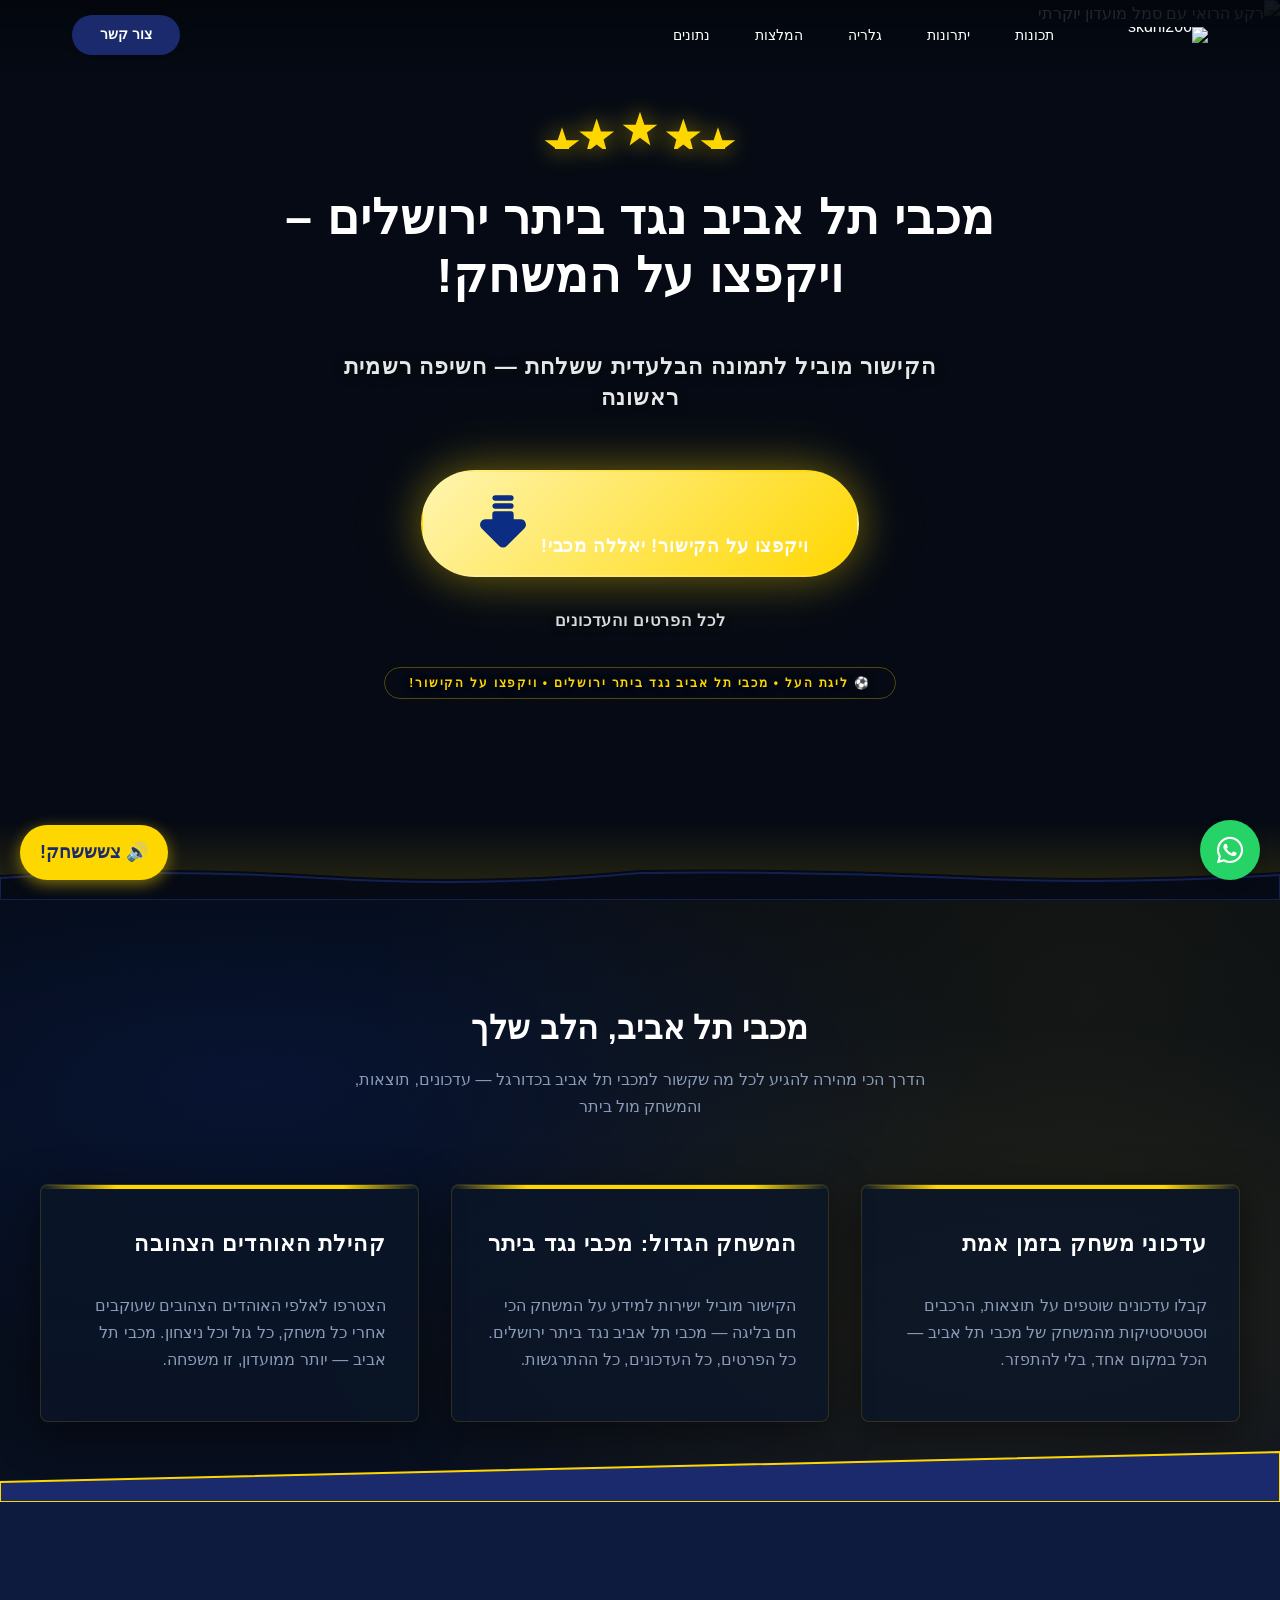
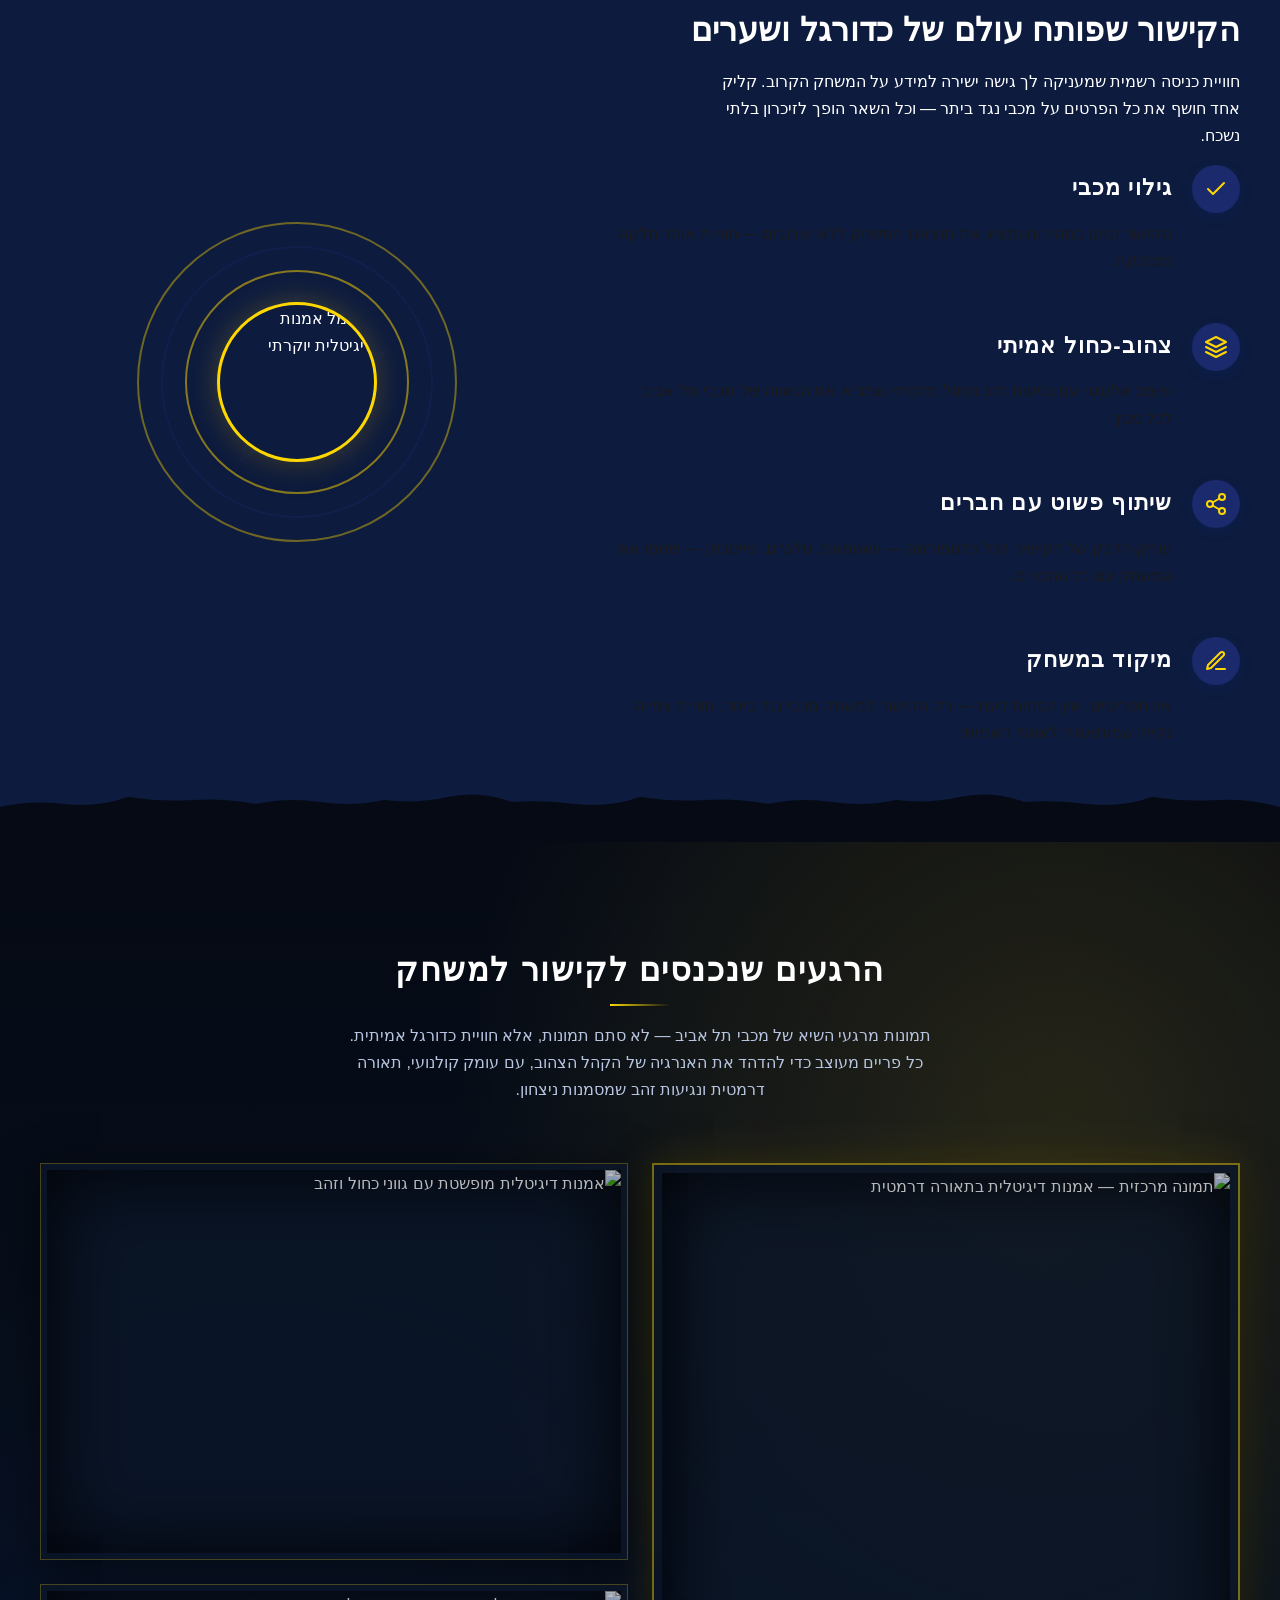
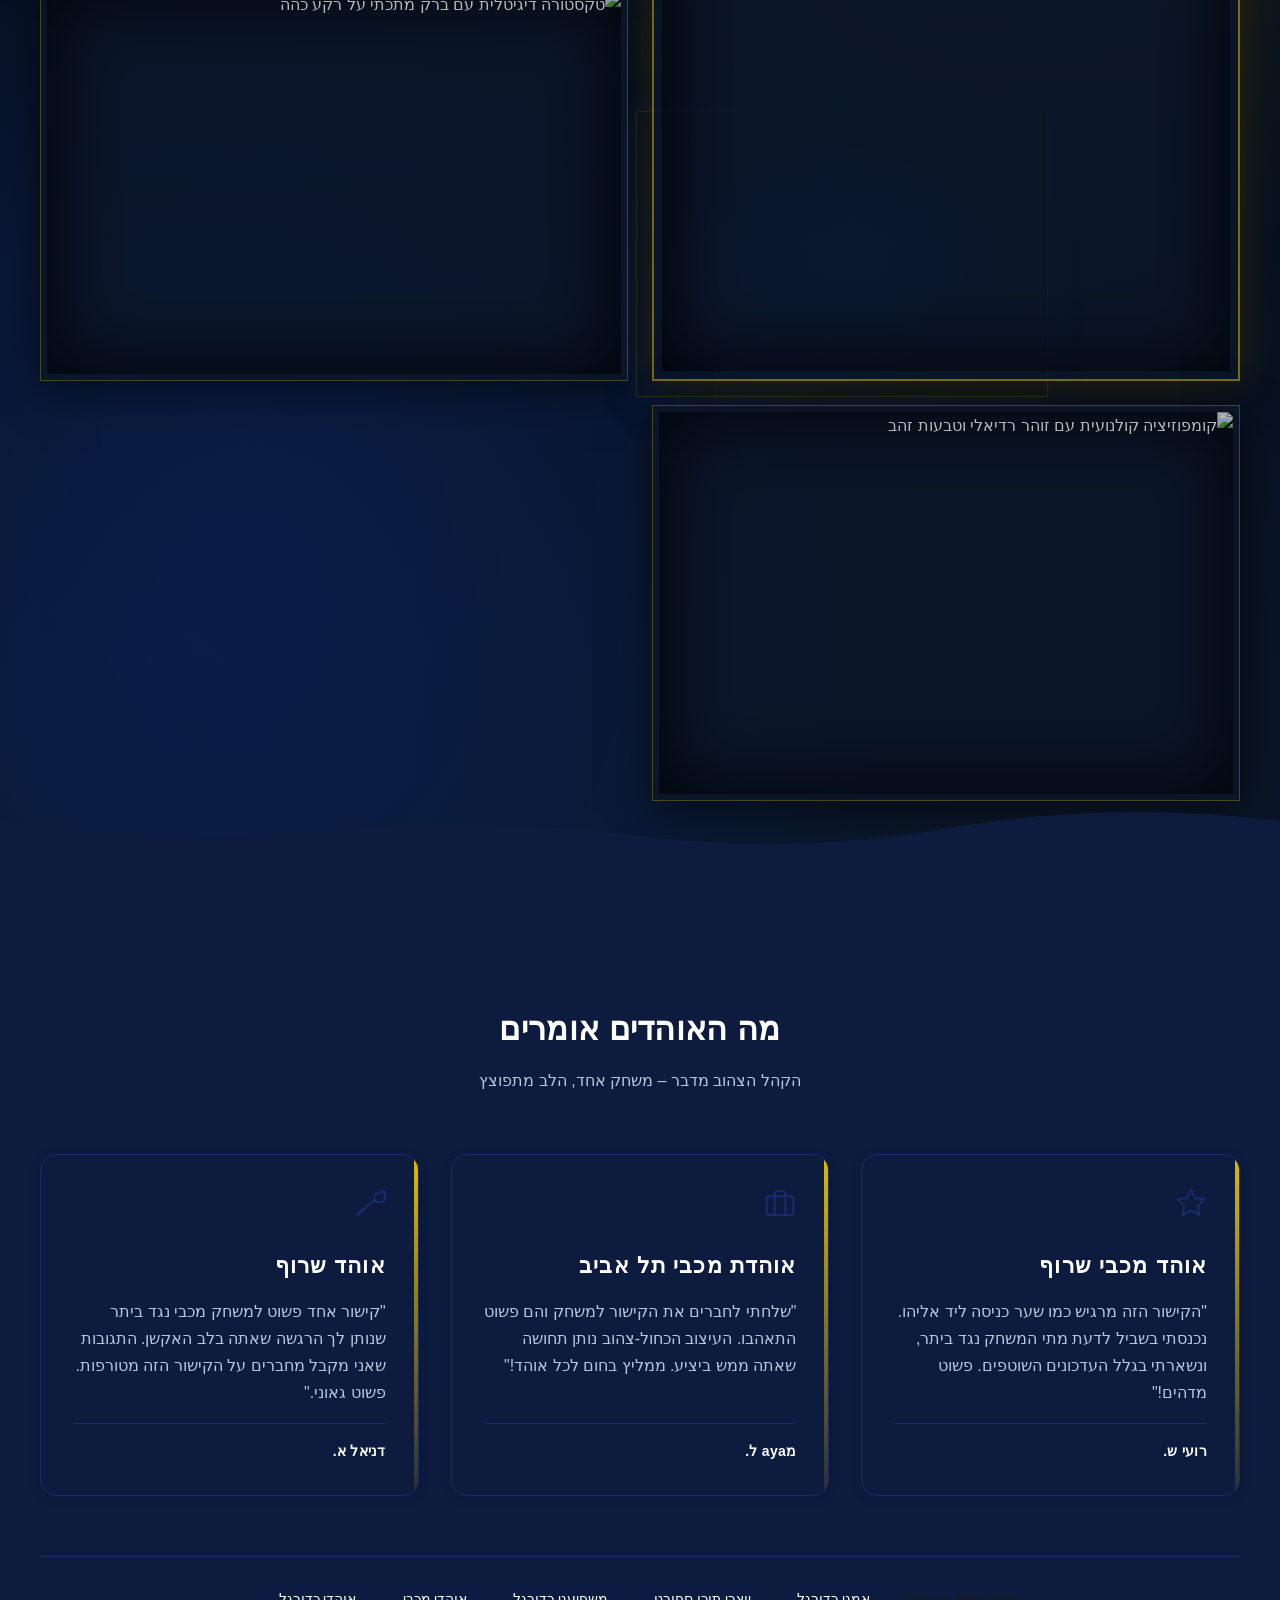
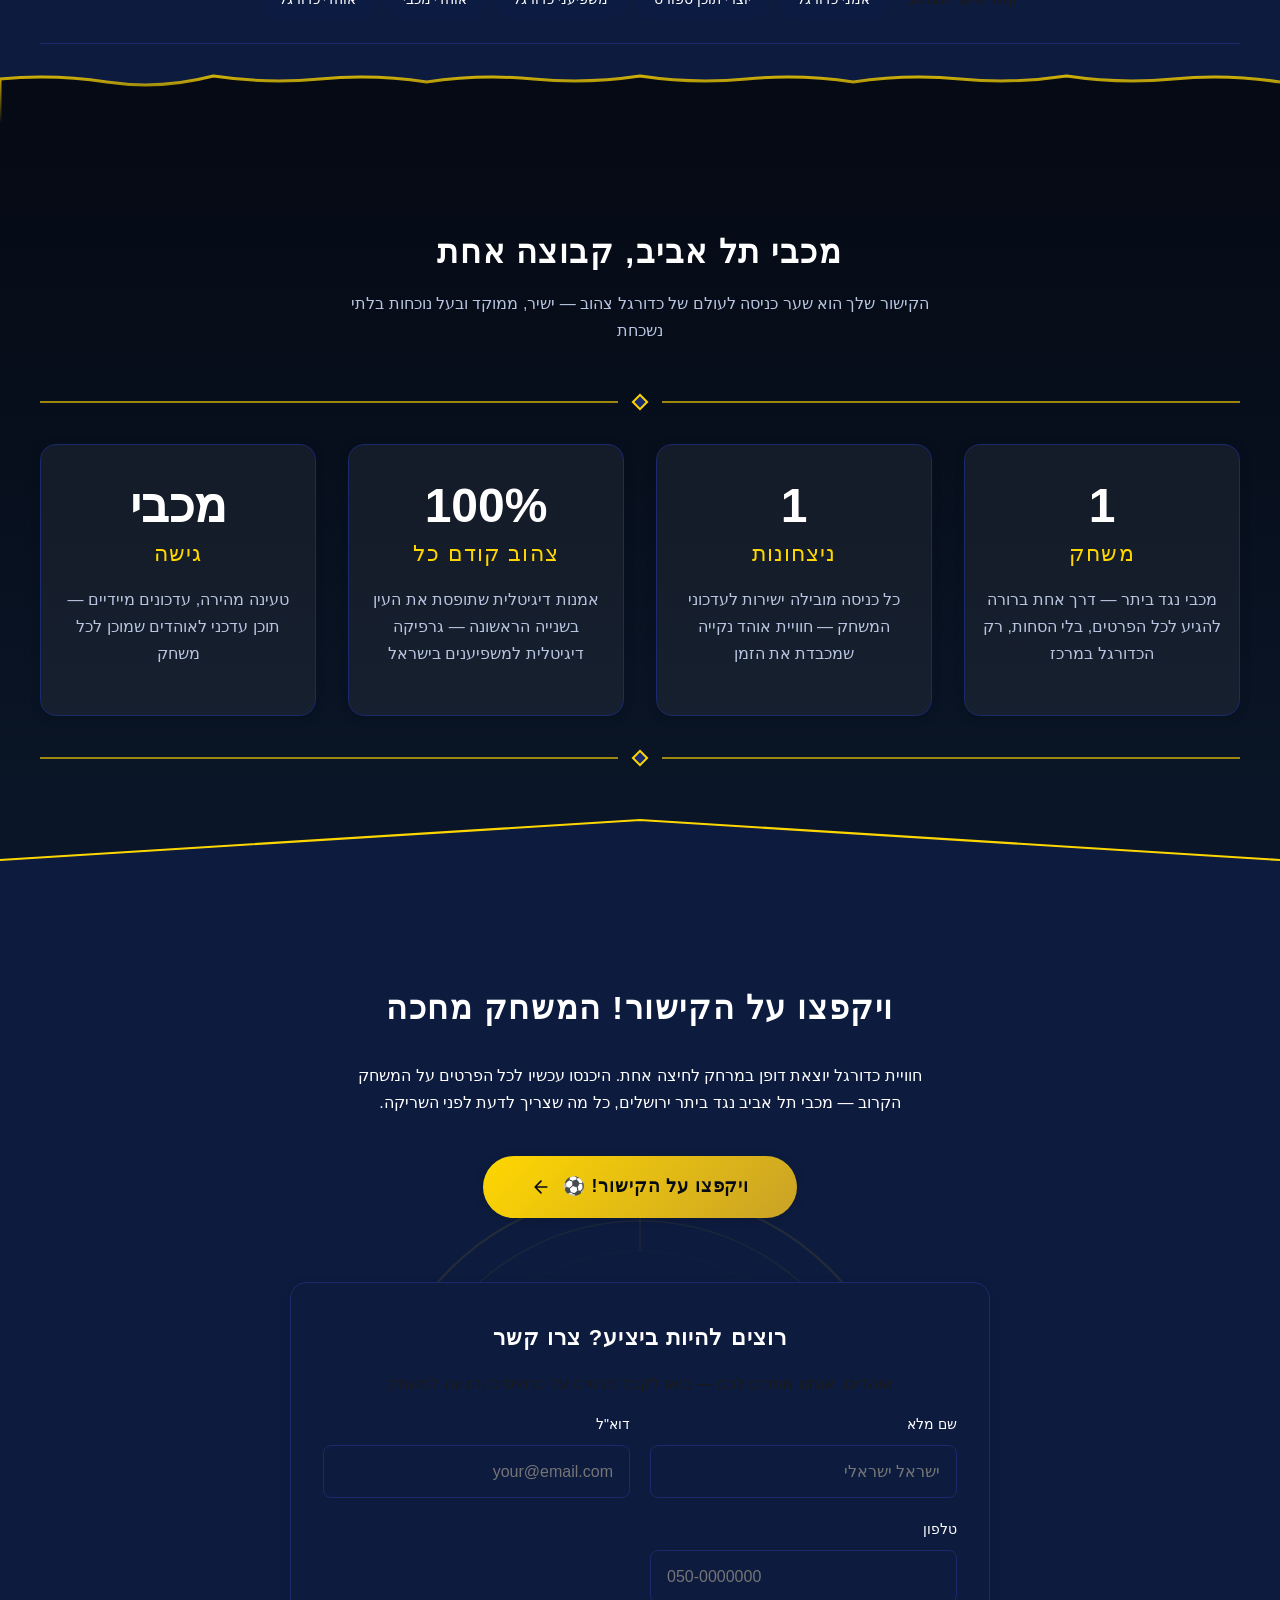
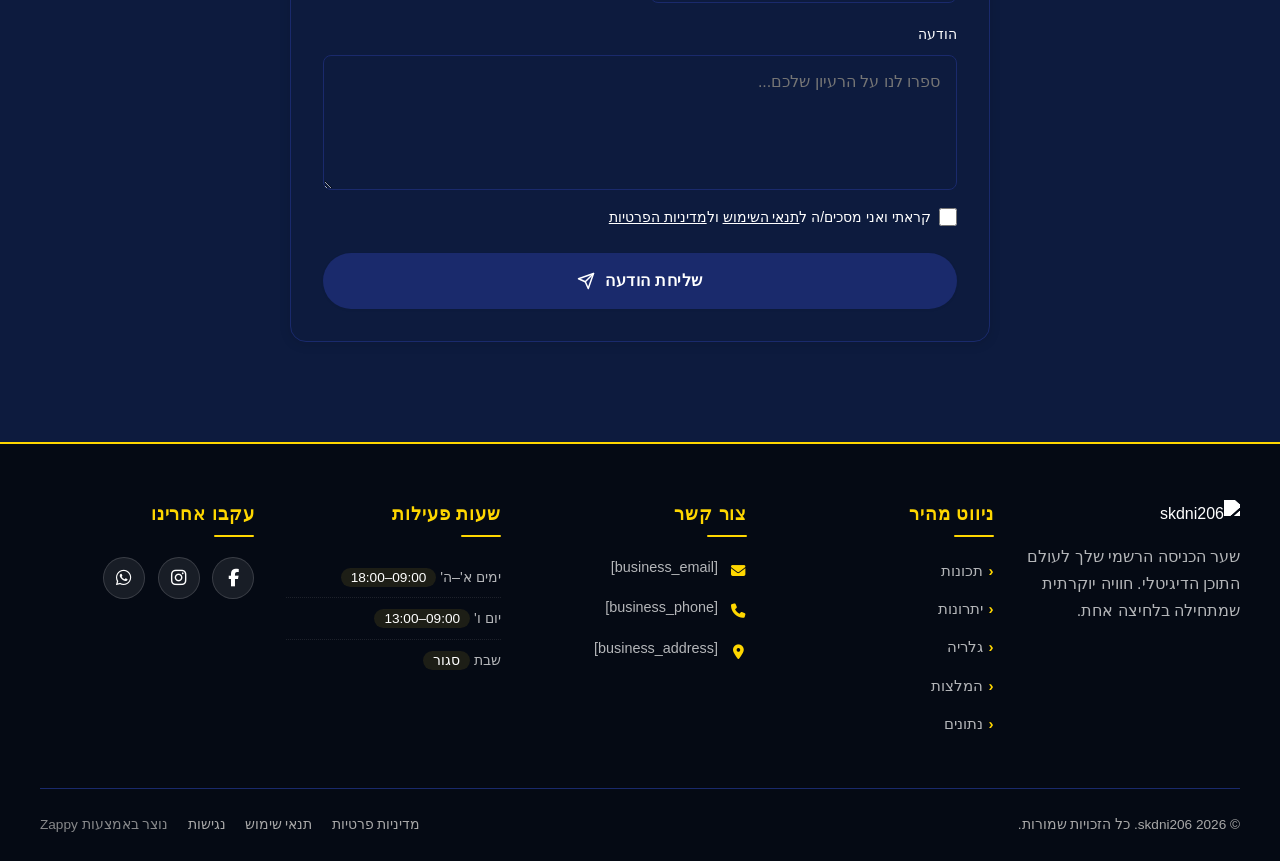
==== commit 41da4f0c: "Background sync: Progressive GitHub Sync" ====
--- a/public/index.html
+++ b/public/index.html
@@ -1 +1 @@
-<!doctype html><html dir="rtl" lang="he"><head><meta charset="UTF-8"><meta content="width=device-width,initial-scale=1" name="viewport"><meta content="index, follow" name="robots"><title>מכבי תל אביב נגד ביתר ירושלים – ויקפצו על הקישור! ⚽</title><meta content="מכבי תל אביב נגד ביתר ירושלים – כל העדכונים, התוצאות והתמונות מהמשחק הכי חם בליגת העל. ויקפצו על הקישור וקבלו הכל בזמן אמת!" name="description"><meta content="אמנות דיגיטלית לרשתות חברתיות, תוכן ויזואלי ליוצרי תוכן, אמנות דיגיטלית, גרפיקה דיגיטלית למשפיענים בישראל, תמונה בלעדית בקליק" name="keywords"><link href="/assets/favicon.ico" rel="icon" type="image/x-icon"><link href="/assets/favicon-16x16.png" rel="icon" type="image/png" sizes="16x16"><link href="/assets/favicon-32x32.png" rel="icon" type="image/png" sizes="32x32"><link href="/assets/favicon-48x48.png" rel="icon" type="image/png" sizes="48x48"><link href="/assets/favicon-192x192.png" rel="icon" type="image/png" sizes="192x192"><link href="/assets/favicon-512x512.png" rel="icon" type="image/png" sizes="512x512"><link href="/assets/apple-touch-icon.png" rel="apple-touch-icon"><script>!function(){"use strict";var t="8f5ad97a-0962-4080-a128-3c7220fa2e8c",e="https://api.zappy5.com/api/analytics/track",a=18e5,n=2592e6,o=!0,i=!0,r=!0;var s=function(){var e="zappy_visitor_"+t,a=null;try{if(a=localStorage.getItem(e)){var o=JSON.parse(a),i=Date.now();if(i-o.created<n)return o.lastSeen=i,localStorage.setItem(e,JSON.stringify(o)),o.id}}catch(t){console.warn("Zappy Analytics: LocalStorage not available")}var r="zv_"+Date.now()+"_"+Math.random().toString(36).substr(2,9);try{localStorage.setItem(e,JSON.stringify({id:r,created:Date.now(),lastSeen:Date.now()}))}catch(t){}return r}(),c=function(){var e="zappy_session_"+t,n=null;try{if(n=sessionStorage.getItem(e)){var o=JSON.parse(n),i=Date.now();if(i-o.timestamp<a)return o.timestamp=i,sessionStorage.setItem(e,JSON.stringify(o)),o.id}}catch(t){console.warn("Zappy Analytics: SessionStorage not available")}var r="zs_"+Date.now()+"_"+Math.random().toString(36).substr(2,9);try{sessionStorage.setItem(e,JSON.stringify({id:r,timestamp:Date.now()}))}catch(t){}return r}();function l(a,n){n=n||{};var o={website_id:t,event_type:a,page_path:window.location.pathname,referrer:document.referrer||"direct",visitor_id:s,session_id:c,metadata:n};if(navigator.sendBeacon){var i=new Blob([JSON.stringify(o)],{type:"application/json"});navigator.sendBeacon(e,i)}else fetch(e,{method:"POST",headers:{"Content-Type":"application/json"},body:JSON.stringify(o),keepalive:!0}).catch(function(t){console.warn("Zappy Analytics: Failed to track event",t)})}o&&l("pageview",{title:document.title,url:window.location.href}),i&&document.addEventListener("click",function(t){var e=t.target;if("BUTTON"===e.tagName||e.closest("button")){var a="BUTTON"===e.tagName?e:e.closest("button");l("click",{element:"button",text:a.textContent.trim().substring(0,100),id:a.id||null,class:a.className||null})}else if("A"===e.tagName||e.closest("a")){var n="A"===e.tagName?e:e.closest("a");l("navigation",{element:"link",text:n.textContent.trim().substring(0,100),href:n.href,external:n.hostname!==window.location.hostname})}},!0),r&&document.addEventListener("submit",function(t){var e=t.target;l("form_submit",{form_id:e.id||null,form_name:e.name||null,form_action:e.action||null,form_method:e.method||"GET"})},!0);var d=Date.now();window.addEventListener("beforeunload",function(){l("page_unload",{time_on_page:Math.floor((Date.now()-d)/1e3),page_path:window.location.pathname})}),window.zappyAnalytics={track:l,getVisitorId:function(){return s},getSessionId:function(){return c}}}()</script><meta content="מכבי תל אביב נגד ביתר ירושלים – ויקפצו על הקישור! ⚽" property="og:title"><meta content="מכבי תל אביב נגד ביתר ירושלים – כל העדכונים, התוצאות והתמונות מהמשחק הכי חם בליגת העל. ויקפצו על הקישור וקבלו הכל בזמן אמת!" property="og:description"><meta content="summary_large_image" name="twitter:card"><meta content="מכבי תל אביב נגד ביתר ירושלים – ויקפצו על הקישור! ⚽" name="twitter:title"><meta content="מכבי תל אביב נגד ביתר ירושלים – כל העדכונים, התוצאות והתמונות מהמשחק הכי חם בליגת העל. ויקפצו על הקישור וקבלו הכל בזמן אמת!" name="twitter:description"><meta content="website" property="og:type"><meta content="he_IL" property="og:locale"><link href="https://cdnjs.cloudflare.com/ajax/libs/font-awesome/6.4.0/css/all.min.css" rel="stylesheet"><style>.skip-link{position:absolute;top:0;left:0;transform:translateY(-200%);padding:12px 18px;background:var(--bg-dark,#1a1a1a);color:var(--text-light,#fff);font-weight:600;border-radius:0 0 8px 0;z-index:10000}.skip-link:focus{transform:none;outline:2px solid var(--ring,#fff);outline-offset:2px}:focus-visible{outline:2px solid var(--ring,currentColor);outline-offset:3px}</style><link href="/assets/favicon.ico" rel="icon" type="image/x-icon"><link href="/assets/favicon-16x16.png" rel="icon" type="image/png" sizes="16x16"><link href="/assets/favicon-32x32.png" rel="icon" type="image/png" sizes="32x32"><link href="/assets/favicon-48x48.png" rel="icon" type="image/png" sizes="48x48"><link href="/assets/favicon-192x192.png" rel="icon" type="image/png" sizes="192x192"><link href="/assets/favicon-512x512.png" rel="icon" type="image/png" sizes="512x512"><link href="/assets/apple-touch-icon.png" rel="apple-touch-icon"><link href="https://cdn.jsdelivr.net/npm/vanilla-cookieconsent@3/dist/cookieconsent.css" rel="stylesheet"><script src="https://cdn.jsdelivr.net/npm/vanilla-cookieconsent@3/dist/cookieconsent.umd.js"></script><script src="https://cdn.jsdelivr.net/gh/mickidum/acc_toolbar/acctoolbar/acctoolbar.min.js"></script><link href="/styles.css" rel="stylesheet"><script>window.ZAPPY_WEBSITE_ID="8f5ad97a-0962-4080-a128-3c7220fa2e8c",window.ZAPPY_API_BASE="https://api.zappy5.com"</script><style id="zappy-dropdown-submenu-styles">#navMenu li:has(.sub-menu),.nav-menu li:has(.sub-menu),.navbar li:has(.sub-menu),nav li:has(.sub-menu){position:relative}#navMenu .sub-menu,.nav-menu .sub-menu,.navbar .sub-menu,nav .sub-menu{display:block!important;position:absolute!important;top:100%;left:0;min-width:220px;background:#fff;border-radius:8px;box-shadow:0 8px 25px rgba(0,0,0,.15);padding:8px 0;opacity:0;visibility:hidden;transform:translateY(10px);transition:all .3s ease;z-index:1000;list-style:none;pointer-events:none}#navMenu li:hover>.sub-menu,.nav-menu li:hover>.sub-menu,.navbar li:hover>.sub-menu,nav li:hover>.sub-menu{opacity:1!important;visibility:visible!important;transform:translateY(0)!important;pointer-events:auto!important}.sub-menu li{list-style:none;margin:0;padding:0}.sub-menu a{display:block!important;padding:10px 16px!important;color:var(--text-dark,#333)!important;font-weight:500;text-decoration:none;white-space:nowrap;transition:background-color .2s}.sub-menu .zappy-nav-child>a{padding-left:28px!important;font-size:.9em!important;opacity:.85!important}[dir=rtl] .sub-menu .zappy-nav-child>a,html[lang=ar] .sub-menu .zappy-nav-child>a,html[lang=he] .sub-menu .zappy-nav-child>a{padding-left:10px!important;padding-right:28px!important}.sub-menu .zappy-nav-parent>a{font-weight:600!important}.sub-menu a:hover{background-color:#f5f5f5}[dir=rtl] .nav-menu .sub-menu,[dir=rtl] .navbar .sub-menu,[dir=rtl] nav .sub-menu,html[lang=ar] .nav-menu .sub-menu,html[lang=ar] .navbar .sub-menu,html[lang=ar] nav .sub-menu,html[lang=he] .nav-menu .sub-menu,html[lang=he] .navbar .sub-menu,html[lang=he] nav .sub-menu{left:auto!important;right:0!important}.sub-menu:empty,.sub-menu:not(:has(li)):not(:has(> a)),.sub-menu:not(:has(li:not(.zappy-hidden-menu-item))):not(:has(> a)){display:none!important;opacity:0!important;visibility:hidden!important;pointer-events:none!important}li:has(.menu-group-title):hover>.sub-menu{opacity:1!important;visibility:visible!important;transform:translateY(0)!important;pointer-events:auto!important}#navMenu>li>.menu-group-title,.nav-menu>li>.menu-group-title{display:inline-block;padding:.5rem 1rem;cursor:default;user-select:none}@media (max-width:768px){#navMenu .sub-menu,.nav-menu .sub-menu,.navbar .sub-menu,nav .sub-menu{position:static!important;transform:none!important;box-shadow:none!important;background:0 0!important;max-height:0;overflow:hidden;opacity:0;visibility:hidden;transition:max-height .3s ease,opacity .3s ease;padding:0!important;border-radius:0!important}#navMenu .sub-menu.mobile-expanded,.nav-menu .sub-menu.mobile-expanded,.navbar .sub-menu.mobile-expanded{max-height:none!important;overflow-y:visible!important;opacity:1!important;visibility:visible!important;padding:8px 0 8px 16px!important}[dir=rtl] .sub-menu.mobile-expanded,html[lang=he] .sub-menu.mobile-expanded{padding:8px 16px 8px 0!important}#navMenu li:hover>.sub-menu,.nav-menu li:hover>.sub-menu,.navbar li:hover>.sub-menu,nav li:hover>.sub-menu{opacity:0;visibility:hidden;pointer-events:none}#navMenu li>.sub-menu.mobile-expanded,.nav-menu li>.sub-menu.mobile-expanded,.navbar li>.sub-menu.mobile-expanded,nav li>.sub-menu.mobile-expanded{opacity:1!important;visibility:visible!important;pointer-events:auto!important}#navMenu li:has(.sub-menu),.nav-menu li:has(.sub-menu),.navbar li:has(.sub-menu),nav li:has(.sub-menu){display:flex!important;flex-wrap:wrap!important;align-items:center!important;position:relative!important;min-height:44px!important}#navMenu li:has(.sub-menu)>a,.nav-menu li:has(.sub-menu)>a,.navbar li:has(.sub-menu)>a,nav li:has(.sub-menu)>a{flex:1!important;min-width:0!important}#navMenu li:has(.sub-menu)>.menu-group-title,.nav-menu li:has(.sub-menu)>.menu-group-title,.navbar li:has(.sub-menu)>.menu-group-title,nav li:has(.sub-menu)>.menu-group-title{flex:1!important;min-width:0!important;padding:0!important;line-height:inherit!important}#navMenu li:has(.sub-menu)>.sub-menu,.nav-menu li:has(.sub-menu)>.sub-menu,.navbar li:has(.sub-menu)>.sub-menu,nav li:has(.sub-menu)>.sub-menu{flex-basis:100%!important;width:100%!important}#navMenu li:has(.sub-menu)>a [class*=arrow],#navMenu li:has(.sub-menu)>a [class*=chevron],.nav-menu li:has(.sub-menu)>a .fa-angle-down,.nav-menu li:has(.sub-menu)>a .fa-chevron-down,.nav-menu li:has(.sub-menu)>a [class*=arrow],.nav-menu li:has(.sub-menu)>a [class*=chevron],nav li:has(.sub-menu)>a [class*=arrow],nav li:has(.sub-menu)>a [class*=chevron]{display:none!important;visibility:hidden!important}.mobile-submenu-toggle{display:flex!important;align-items:center!important;justify-content:center!important;width:44px!important;height:auto!important;background:0 0!important;border:none!important;cursor:pointer!important;color:var(--text-light)!important;position:static!important;flex-shrink:0!important;align-self:stretch!important;z-index:2!important;padding:0!important;margin:0!important}.mobile-submenu-toggle::after{content:''!important;width:0!important;height:0!important;border-left:6px solid transparent!important;border-right:6px solid transparent!important;border-top:7px solid currentColor!important;transition:transform .3s ease!important}.mobile-submenu-toggle.expanded::after{transform:rotate(180deg)!important}.sub-menu a{padding:10px 0!important;display:block!important;color:var(--text-light)!important;white-space:normal!important}.sub-menu .zappy-nav-child>a{padding-left:28px!important;font-size:.9em!important;opacity:.85!important}[dir=rtl] .sub-menu .zappy-nav-child>a,html[lang=ar] .sub-menu .zappy-nav-child>a,html[lang=he] .sub-menu .zappy-nav-child>a{padding-left:0!important;padding-right:28px!important}.sub-menu .zappy-nav-parent>a{font-weight:600!important}#navMenu.active,.nav-menu.active{max-width:100vw!important;overflow-x:hidden!important;box-sizing:border-box!important}.navbar .sub-menu li a,.zappy-products-dropdown .sub-menu a,nav.navbar .sub-menu li a{color:var(--text-light)!important}}@media (min-width:769px){.mobile-submenu-toggle{display:none!important}}</style><style id="zappy-widget-visibility">html[dir=rtl] .whatsapp-float{right:20px!important;left:auto!important}html:not([dir]) .whatsapp-float,html[dir=ltr] .whatsapp-float{left:20px!important;right:auto!important}html[dir=rtl] #mic-access-tool-general-button,html[dir=rtl] #mic-init-access-tool #mic-access-tool-general-button,html[dir=rtl] #mic-init-access-tool .mic-access-tool-general-button,html[dir=rtl] ._access-icon,html[dir=rtl] .mic-access-tool-general-button{left:20px!important;right:auto!important}html:not([dir]) #mic-access-tool-general-button,html:not([dir]) #mic-init-access-tool #mic-access-tool-general-button,html:not([dir]) #mic-init-access-tool .mic-access-tool-general-button,html:not([dir]) ._access-icon,html:not([dir]) .mic-access-tool-general-button,html[dir=ltr] #mic-access-tool-general-button,html[dir=ltr] #mic-init-access-tool #mic-access-tool-general-button,html[dir=ltr] #mic-init-access-tool .mic-access-tool-general-button,html[dir=ltr] ._access-icon,html[dir=ltr] .mic-access-tool-general-button{right:20px!important;left:auto!important}@media (max-width:768px){.whatsapp-float{display:flex!important}}@media (min-width:769px){.whatsapp-float{display:flex!important}}@media (max-width:768px){#mic-access-tool-general-button,#mic-init-access-tool #mic-access-tool-general-button,#mic-init-access-tool .mic-access-tool-general-button,._access-icon,.mic-access-tool-general-button{display:flex!important;visibility:visible!important;opacity:1!important;pointer-events:auto!important}#mic-access-tool-box.opened-mic-access-tool,#mic-init-access-tool #mic-access-tool-box.opened-mic-access-tool,.mic-access-tool-box.opened-mic-access-tool{visibility:visible!important;opacity:1!important;pointer-events:auto!important}}@media (min-width:769px){#mic-access-tool-general-button,#mic-init-access-tool #mic-access-tool-general-button,#mic-init-access-tool .mic-access-tool-general-button,._access-icon,.mic-access-tool-general-button{display:flex!important;visibility:visible!important;opacity:1!important;pointer-events:auto!important}#mic-access-tool-box.opened-mic-access-tool,#mic-init-access-tool #mic-access-tool-box.opened-mic-access-tool,.mic-access-tool-box.opened-mic-access-tool{visibility:visible!important;opacity:1!important;pointer-events:auto!important}}</style></head><body><a href="#main" class="skip-link">דלג לתוכן הראשי</a><nav class="navbar" dir="rtl"><button class="mobile-toggle" aria-label="Menu" id="mobileToggle"><svg viewBox="0 0 24 24" fill="none" height="24" width="24" class="hamburger-icon"><path d="M3 12h18M3 6h18M3 18h18" stroke="currentColor" stroke-width="2" stroke-linecap="round"></path></svg> <svg viewBox="0 0 24 24" fill="none" height="24" width="24" class="close-icon" style="display:none"><path d="M18 6L6 18M6 6l12 12" stroke="currentColor" stroke-width="2" stroke-linecap="round"></path></svg></button> <button class="phone-header-btn" aria-label="Call" data-phone="[business_phone]"><svg viewBox="0 0 24 24" fill="currentColor" height="20" width="20"><path d="M22 16.92v3a2 2 0 0 1-2.18 2 19.79 19.79 0 0 1-8.63-3.07 19.5 19.5 0 0 1-6-6 19.79 19.79 0 0 1-3.07-8.67A2 2 0 0 1 4.11 2h3a2 2 0 0 1 2 1.72 12.84 12.84 0 0 0 .7 2.81 2 2 0 0 1-.45 2.11L8.09 9.91a16 16 0 0 0 6 6l1.27-1.27a2 2 0 0 1 2.11-.45 12.84 12.84 0 0 0 2.81.7A2 2 0 0 1 22 16.92z"></path></svg></button><div class="nav-container"><div class="nav-right-group"><div class="nav-brand"><a href="/" class="logo-link"><img alt="skdni206" src="/assets/site-----image-1-1782495526551-lyl2ne.webp?v=1782495526551" class="logo"></a></div><ul class="nav-menu" id="navMenu"><li><a href="#features">תכונות</a></li><li><a href="#benefits">יתרונות</a></li><li><a href="#gallery">גלריה</a></li><li><a href="#testimonials">המלצות</a></li><li><a href="#stats">נתונים</a></li><li class="mobile-contact-link nav-cta-mobile-item"><a href="#cta" class="nav-cta-btn">צור קשר</a></li></ul></div><div class="nav-cta-container"><a href="#cta" class="nav-cta-btn">צור קשר</a></div></div></nav><script>window.addEventListener("load",function(){const e=document.querySelector(".navbar, nav, header");if(!e)return void console.log("[Navbar] Navbar element not found");let t=document.getElementById("mobileToggle")||document.querySelector(".mobile-toggle")||document.querySelector(".hamburger")||document.querySelector(".hamburger-menu")||document.querySelector(".menu-toggle")||document.querySelector(".burger-menu")||document.querySelector('[aria-label="Menu"]')||document.querySelector('[aria-label="תפריט"]');const o=document.querySelector(".phone-header-btn"),n=window.getComputedStyle(e);let r=n.backgroundColor;if(console.log("[Navbar] Initial navbar background:",r),"transparent"===r||"rgba(0, 0, 0, 0)"===r||r.startsWith("rgba")&&r.includes(", 0)")){const e=n.backgroundImage;if(e&&"none"!==e)console.log("[Navbar] Navbar has background image/gradient, using dark text"),r="rgb(240, 240, 240)";else{const e=window.getComputedStyle(document.body).backgroundColor;console.log("[Navbar] Navbar transparent, using body background:",e),r=e}}const a=r.match(/\d+/g);if(a&&a.length>=3){const e=(.299*parseInt(a[0])+.587*parseInt(a[1])+.114*parseInt(a[2]))/255;console.log("[Navbar] Mobile button colors preserved from Claude CSS (luminance:",e.toFixed(2)+")");const n=document.createElement("style");n.id="zappy-mobile-nav-fix";document.documentElement.lang;document.documentElement.dir,n.textContent='\n        /* Hide mobile buttons on desktop, show only on mobile */\n        @media (min-width: 769px) {\n          .mobile-toggle,\n          .phone-header-btn {\n            display: none !important;\n          }\n        }\n        \n        /* Show and position mobile buttons correctly on mobile */\n        @media (max-width: 768px) {\n          .navbar,\n          nav.navbar {\n            min-height: 70px !important;\n          }\n\n          .mobile-toggle,\n          .phone-header-btn {\n            position: absolute !important;\n            top: 0 !important;\n            bottom: 0 !important;\n            margin-top: auto !important;\n            margin-bottom: auto !important;\n            transform: none !important;\n            z-index: 1001 !important;\n            display: flex !important;\n            align-items: center !important;\n            justify-content: center !important;\n            width: 36px !important;\n            height: 36px !important;\n            border-radius: 50% !important;\n            border: none !important;\n            cursor: pointer !important;\n            padding: 6px !important;\n            background: none !important;\n            color: var(--nav-text, var(--text-light)) !important;\n            touch-action: manipulation !important;\n            -webkit-tap-highlight-color: transparent !important;\n          }\n\n          html[data-zappy-site-type="ecommerce"] .phone-header-btn,\n          body[data-zappy-site-type="ecommerce"] .phone-header-btn,\n          html[data-zappy-site-type="ecommerce"] header .phone-header-btn,\n          html[data-zappy-site-type="ecommerce"] nav .phone-header-btn {\n            display: none !important;\n            visibility: hidden !important;\n            width: 0 !important;\n            height: 0 !important;\n            min-width: 0 !important;\n            overflow: hidden !important;\n          }\n          \n          /* LTR positioning (default): hamburger LEFT, phone RIGHT */\n          html:not([dir="rtl"]):not([lang="he"]):not([lang="ar"]) .mobile-toggle,\n          html[dir="ltr"] .mobile-toggle {\n            left: 12px !important;\n            right: auto !important;\n          }\n          html:not([dir="rtl"]):not([lang="he"]):not([lang="ar"]) .phone-header-btn,\n          html[dir="ltr"] .phone-header-btn {\n            right: 12px !important;\n            left: auto !important;\n          }\n          \n          /* RTL positioning: hamburger RIGHT, phone LEFT */\n          html[dir="rtl"] .mobile-toggle,\n          html[lang="he"] .mobile-toggle,\n          html[lang="ar"] .mobile-toggle {\n            right: 12px !important;\n            left: auto !important;\n          }\n          html[dir="rtl"] .phone-header-btn,\n          html[lang="he"] .phone-header-btn,\n          html[lang="ar"] .phone-header-btn {\n            left: 12px !important;\n            right: auto !important;\n          }\n          \n          /* CRITICAL: Ensure nav-container has min-height on mobile */\n          /* All children are positioned absolutely/fixed on mobile, so height:auto collapses to 0 */\n          .nav-container {\n            min-height: 70px !important;\n            position: relative !important;\n          }\n          \n          /* Ensure SVG icons are properly sized and inherit color */\n          .mobile-toggle svg,\n          .phone-header-btn svg {\n            width: 24px !important;\n            height: 24px !important;\n            /* Don\'t force display - let JavaScript control hamburger/close toggle */\n          }\n          \n          /* Reset nav-cta-container on mobile - remove desktop box-shadow/padding */\n          /* that creates a visible ghost box when CTA button is hidden */\n          .nav-cta-container {\n            box-shadow: none !important;\n            padding: 0 !important;\n          }\n          \n          /* Hide nav-cta-container entirely on mobile when there\'s no lang-switcher */\n          /* (only the CTA button is inside, and it\'s hidden on mobile) */\n          .nav-cta-container:not(:has(.lang-switcher)) {\n            display: none !important;\n          }\n          \n          /* CRITICAL: Prevent hero image fade gradient from bleeding over headline text */\n          /* The .image-fade-gradient has bottom: -30px (extends below parent) */\n          /* On mobile stacked layout, this overlaps the h1 text below the image */\n          .hero-image-column {\n            overflow: hidden !important;\n          }\n          .image-fade-gradient {\n            bottom: 0 !important;\n          }\n          \n          /* Hide desktop language switcher on mobile - hamburger menu handles it */\n          /* High specificity to override stored CSS */\n          .lang-switcher,\n          .nav-cta-container .lang-switcher,\n          .nav-container .lang-switcher,\n          .navbar .lang-switcher,\n          .navbar .nav-cta-container .lang-switcher {\n            display: none !important;\n          }\n        }\n      ';const r=document.getElementById("zappy-mobile-nav-fix");r&&r.remove(),document.head.appendChild(n),console.log("[Navbar] Critical CSS injected for mobile nav positioning");const i=window.innerWidth<=768;if(t){const e=t.querySelector(".hamburger-icon"),o=t.querySelector(".close-icon");e&&(e.style.setProperty("width","24px","important"),e.style.setProperty("height","24px","important"),e.style.setProperty("display","block","important")),o&&(o.style.setProperty("width","24px","important"),o.style.setProperty("height","24px","important"),o.style.setProperty("display","none","important")),i?(t.style.setProperty("position","absolute","important"),t.style.setProperty("top","0","important"),t.style.setProperty("bottom","0","important"),t.style.setProperty("margin-top","auto","important"),t.style.setProperty("margin-bottom","auto","important"),t.style.setProperty("transform","none","important"),t.style.setProperty("z-index","1001","important"),t.style.removeProperty("left"),t.style.removeProperty("right"),console.log("[Navbar] Mobile toggle positioning applied (mobile viewport)")):(t.style.removeProperty("position"),t.style.removeProperty("top"),t.style.removeProperty("transform"),t.style.removeProperty("z-index"),t.style.removeProperty("left"),t.style.removeProperty("right"),console.log("[Navbar] Desktop viewport - cleared mobile toggle inline positioning"))}if(o){const e=o.querySelector("svg");e&&(e.style.width="24px",e.style.height="24px",e.setAttribute("width","24"),e.setAttribute("height","24")),i?(o.style.setProperty("position","absolute","important"),o.style.setProperty("top","0","important"),o.style.setProperty("bottom","0","important"),o.style.setProperty("margin-top","auto","important"),o.style.setProperty("margin-bottom","auto","important"),o.style.setProperty("transform","none","important"),o.style.setProperty("z-index","1001","important"),o.style.removeProperty("left"),o.style.removeProperty("right"),console.log("[Navbar] Phone button positioning applied (mobile viewport)")):(o.style.removeProperty("position"),o.style.removeProperty("top"),o.style.removeProperty("transform"),o.style.removeProperty("z-index"),o.style.removeProperty("left"),o.style.removeProperty("right"),console.log("[Navbar] Desktop viewport - cleared phone button inline positioning"))}}else console.log("[Navbar] Could not parse background color:",r);t=document.getElementById("mobileToggle")||document.querySelector(".mobile-toggle")||document.querySelector(".hamburger")||document.querySelector(".hamburger-menu")||document.querySelector(".menu-toggle")||document.querySelector(".burger-menu")||document.querySelector('[aria-label="Menu"]')||document.querySelector('[aria-label="תפריט"]');const i=document.getElementById("navMenu")||document.querySelector(".nav-menu")||document.querySelector(".nav-links")||document.querySelector("nav ul:not(.submenu)");if(!t||!i)return void console.log("[Navbar] Mobile toggle or menu not found:",{toggle:!!t,menu:!!i});i.id||(i.id="navMenu"),console.log("[Navbar] Initializing mobile menu...");const l=t.cloneNode(!0);t.parentNode.replaceChild(l,t);var s=0;function p(e){var t=Date.now();t-s<300||(s=t,function(e){e.preventDefault(),e.stopPropagation();const t=l.querySelector(".hamburger-icon"),o=l.querySelector(".close-icon");i.classList.contains("active")?(i.classList.remove("active"),t&&t.style.setProperty("display","block","important"),o&&o.style.setProperty("display","none","important"),document.body.style.overflow="",document.body.classList.remove("menu-open"),console.log("[Navbar] Menu closed")):(i.classList.add("active"),t&&t.style.setProperty("display","none","important"),o&&o.style.setProperty("display","block","important"),document.body.style.overflow="hidden",document.body.classList.add("menu-open"),console.log("[Navbar] Menu opened"))}(e))}l.addEventListener("click",p),l.addEventListener("touchend",p),document.addEventListener("keydown",function(e){if(("Escape"===e.key||"Esc"===e.key)&&i.classList.contains("active")){const e=l.querySelector(".hamburger-icon"),t=l.querySelector(".close-icon");i.classList.remove("active"),e&&e.style.setProperty("display","block","important"),t&&t.style.setProperty("display","none","important"),document.body.style.overflow="",document.body.classList.remove("menu-open"),console.log("[Navbar] Menu closed (Escape)")}}),i.querySelectorAll("a").forEach(function(e){e.addEventListener("click",function(){if("#"===this.getAttribute("href"))return;const e=l.querySelector(".hamburger-icon"),t=l.querySelector(".close-icon");i.classList.remove("active"),e&&e.style.setProperty("display","block","important"),t&&t.style.setProperty("display","none","important"),document.body.style.overflow="",document.body.classList.remove("menu-open"),console.log("[Navbar] Menu closed (link clicked)")})});var m=i.querySelectorAll(".dropdown-toggle");m.forEach(function(e){e.addEventListener("click",function(e){e.preventDefault(),e.stopPropagation();var t=this.closest(".nav-dropdown");t&&(t.parentNode.querySelectorAll(".nav-dropdown.open").forEach(function(e){e!==t&&e.classList.remove("open")}),t.classList.toggle("open"),console.log("[Navbar] Dropdown toggled:",t.classList.contains("open")?"open":"closed"))})}),document.addEventListener("click",function(e){e.target.closest(".nav-dropdown")||document.querySelectorAll(".nav-dropdown.open").forEach(function(e){e.classList.remove("open")})}),console.log("[Navbar] Dropdown handlers initialized for "+m.length+" dropdowns"),o&&o.addEventListener("click",function(){const e=document.querySelectorAll('a[href^="tel:"]'),t=e.length>0?e[0].getAttribute("href").replace("tel:",""):"[business_phone]";window.location.href="tel:"+t,console.log("[Navbar] Phone button clicked")}),console.log("[Navbar] Mobile menu initialized successfully")})</script><main id="main"><section class="index-hero-section" data-band-index="0" data-layout-spec="בית-hero" id="hero" data-hero-type="fullscreen-scrim"><div class="hero-bg-wrapper"><div data-element-id="img-1782492637108-32hinlxcz" data-element-type="image" data-zappy-wrapper-margins-applied="true" data-zappy-zoom-clip="true" data-zappy-zoom-wrapper="true" data-zappy-zoom-wrapper-align="center" data-zappy-zoom-wrapper-width-mode="full" style="position:absolute !important;top:0px !important;left:0px !important;width:100% !important;height:100% !important;max-width:none !important;margin-left:0px !important;margin-right:0px !important;z-index:1 !important;overflow:hidden !important"><img alt="רקע הרואי עם סמל מועדון יוקרתי" src="/assets/site-index-hero-image-1-1782495478921-vxw5cq.webp?v=1782495478921" data-context="A dramatic championship-style crest composition centered on screen, surrounded by deep black space and blue-gold glow. The crest features royal blue and metallic gold geometric rings with a central image placeholder area, luminous gold stars above, and a polished sports-club aesthetic with stadium-scale feel." data-placeholder="index-hero-image-1" height="600" loading="eager" width="1200" class="hero-bg-image" data-element-id="img-1782492637108-32hinlxcz" data-element-type="image" data-hero-background="true" data-hero-bg="true" data-zappy-object-position="48% 48%" data-zappy-zoom="1" fetchpriority="high" style="object-position:48% 48% !important;position:absolute !important;margin:0px !important;left:0% !important;top:0% !important;width:100% !important;height:100% !important;max-width:none !important;max-height:none !important;display:block !important;object-fit:cover !important"></div></div><div class="hero-overlay" aria-hidden="true"></div><div class="hero-content"><div class="stars-arc" aria-hidden="true"><svg viewBox="0 0 300 40" xmlns="http://www.w3.org/2000/svg" data-no-icon-edit="true"><polygon points="150,0 155,15 170,15 158,24 162,39 150,30 138,39 142,24 130,15 145,15" fill="var(--accent)"></polygon><polygon points="100,8 105,23 120,23 108,32 112,47 100,38 88,47 92,32 80,23 95,23" fill="var(--accent)"></polygon><polygon points="200,8 205,23 220,23 208,32 212,47 200,38 188,47 192,32 180,23 195,23" fill="var(--accent)"></polygon><polygon points="60,18 65,33 80,33 68,42 72,57 60,48 48,57 52,42 40,33 55,33" fill="var(--accent)"></polygon><polygon points="240,18 245,33 260,33 248,42 252,57 240,48 228,57 232,42 220,33 235,33" fill="var(--accent)"></polygon></svg></div><h1>מכבי תל אביב נגד ביתר ירושלים – ויקפצו על המשחק!</h1><h3>הקישור מוביל לתמונה הבלעדית ששלחת — חשיפה רשמית ראשונה</h3><div class="hero-ctas"><a href="#cta" class="btn btn-primary btn-primary-hero" data-element-id="btn-1782492637100-trkbc4h15" data-element-type="button" data-native-element="true" style="outline:none;color:rgb(255, 255, 255) !important;margin-left:auto;margin-right:auto;display:inline-block;background-color:transparent !important;background-image:linear-gradient(135deg, rgb(255, 245, 176), rgb(255, 215, 0)) !important;border-color:transparent !important"><span>ויקפצו על הקישור! יאללה מכבי!</span> <svg viewBox="0 0 24 24" xmlns="http://www.w3.org/2000/svg" aria-hidden="true" class="iconify iconify--tabler" data-element-type="icon" data-icon="tabler:arrow-big-down-lines-filled" data-icon-type="iconify" data-iconify="tabler:arrow-big-down-lines-filled" data-size-adjusted="true" height="64" role="img" style="width:64px !important;height:64px !important;display:inline-block;vertical-align:-0.125em;color:rgb(11, 45, 131)" width="64"><path d="m9 8l-.117.007A1 1 0 0 0 8 9v1.999L5.414 11A2 2 0 0 0 4 14.414L10.586 21a2 2 0 0 0 2.828 0L20 14.414a2 2 0 0 0 .434-2.18l-.068-.145A2 2 0 0 0 18.586 11L16 10.999V9a1 1 0 0 0-1-1zm6-6a1 1 0 0 1 .117 1.993L15 4H9a1 1 0 0 1-.117-1.993L9 2zm0 3a1 1 0 0 1 .117 1.993L15 7H9a1 1 0 0 1-.117-1.993L9 5z" fill="currentColor"></path></svg> </a><a href="#hero" class="btn btn-ghost btn-secondary-hero" data-element-id="btn-1782492637100-zz2dmtcxq" data-element-type="button" data-native-element="true" style="outline:none;color:rgb(255, 255, 255) !important;border-color:transparent !important;background-color:transparent !important;background-image:none !important">לכל הפרטים והעדכונים</a></div><p><span class="heritage-marker">⚽ ליגת העל • מכבי תל אביב נגד ביתר ירושלים • ויקפצו על הקישור!</span></p></div><div class="hero-divider-wrapper" aria-hidden="true"><svg viewBox="0 0 1200 80" xmlns="http://www.w3.org/2000/svg" data-no-icon-edit="true" preserveAspectRatio="none"><defs><linearGradient id="hazeGrad" x1="0%" x2="0%" y1="0%" y2="100%"><stop offset="0%" stop-color="var(--accent)" stop-opacity="0"></stop><stop offset="100%" stop-color="var(--accent)" stop-opacity="0.15"></stop></linearGradient></defs><rect fill="url(#hazeGrad)" height="80" width="1200" x="0" y="0"></rect><path d="M0,80 L0,55 Q150,45 300,55 T600,50 Q750,48 900,55 T1200,52 L1200,80 Z" fill="#050A14"></path><path d="M0,80 L0,58 Q150,48 300,58 T600,53 Q750,51 900,58 T1200,55 L1200,80 Z" stroke="var(--primary)" stroke-width="2" fill="#050A14" opacity="0.7"></path></svg></div></section><section class="index-features-section" data-band-index="1" data-layout-spec="בית-features" id="features"><div class="index-features-section__bg-motif" aria-hidden="true"></div><div class="index-features-section__container"><div class="index-features-section__intro"><h2 class="index-features-section__title">מכבי תל אביב, הלב שלך</h2><p class="index-features-section__subtitle">הדרך הכי מהירה להגיע לכל מה שקשור למכבי תל אביב בכדורגל — עדכונים, תוצאות, והמשחק מול ביתר</p></div><div class="index-features-section__grid"><article class="index-features-section__card"><div class="index-features-section__card-top-accent"></div><div class="index-features-section__card-content"><h3 class="index-features-section__card-title">עדכוני משחק בזמן אמת</h3><p class="index-features-section__card-text">קבלו עדכונים שוטפים על תוצאות, הרכבים וסטטיסטיקות מהמשחק של מכבי תל אביב — הכל במקום אחד, בלי להתפזר.</p></div></article><article class="index-features-section__card"><div class="index-features-section__card-top-accent"></div><div class="index-features-section__card-content"><h3 class="index-features-section__card-title">המשחק הגדול: מכבי נגד ביתר</h3><p class="index-features-section__card-text">הקישור מוביל ישירות למידע על המשחק הכי חם בליגה — מכבי תל אביב נגד ביתר ירושלים. כל הפרטים, כל העדכונים, כל ההתרגשות.</p></div></article><article class="index-features-section__card"><div class="index-features-section__card-top-accent"></div><div class="index-features-section__card-content"><h3 class="index-features-section__card-title">קהילת האוהדים הצהובה</h3><p class="index-features-section__card-text">הצטרפו לאלפי האוהדים הצהובים שעוקבים אחרי כל משחק, כל גול וכל ניצחון. מכבי תל אביב — יותר ממועדון, זו משפחה.</p></div></article></div></div><div class="index-features-section__divider-wrapper"><svg viewBox="0 0 1200 80" xmlns="http://www.w3.org/2000/svg" data-no-icon-edit="true" preserveAspectRatio="none" aria-hidden="true"><polygon points="0,80 1200,80 1200,30 0,60" fill="#1A2A6C"></polygon><polygon points="0,80 1200,80 1200,30 0,60" fill="none" stroke="#FFD700" stroke-width="2" vector-effect="non-scaling-stroke"></polygon></svg></div></section><section class="index-benefits-section" data-band-index="2" data-layout-spec="בית-benefits" id="benefits"><div class="index-benefits-section__container"><div class="index-benefits-section__content"><h2 class="index-benefits-section__heading">הקישור שפותח עולם של כדורגל ושערים</h2><p class="index-benefits-section__intro">חוויית כניסה רשמית שמעניקה לך גישה ישירה למידע על המשחק הקרוב. קליק אחד חושף את כל הפרטים על מכבי נגד ביתר — וכל השאר הופך לזיכרון בלתי נשכח.</p><ul class="index-benefits-section__list"><li class="index-benefits-section__list-item"><div class="index-benefits-section__icon-box"><svg viewBox="0 0 24 24" fill="none" data-element-type="icon" data-icon-type="svg" height="24" stroke="currentColor" stroke-linecap="round" stroke-linejoin="round" stroke-width="2" width="24"><polyline points="20 6 9 17 4 12"></polyline></svg></div><div class="index-benefits-section__item-content"><h3 class="index-benefits-section__item-title">גילוי מכבי</h3><p class="index-benefits-section__item-text" style="color:#1A1A1A !important">הקישור נטען במהירות ומציג את תוצאת המשחק ללא עיכובים — חוויית אוהד חלקה ומספקת.</p></div></li><li class="index-benefits-section__list-item"><div class="index-benefits-section__icon-box"><svg viewBox="0 0 24 24" fill="none" data-element-type="icon" data-icon-type="svg" height="24" stroke="currentColor" stroke-linecap="round" stroke-linejoin="round" stroke-width="2" width="24"><path d="M12 2L2 7l10 5 10-5-10-5z"></path><path d="M2 17l10 5 10-5"></path><path d="M2 12l10 5 10-5"></path></svg></div><div class="index-benefits-section__item-content"><h3 class="index-benefits-section__item-title">צהוב-כחול אמיתי</h3><p class="index-benefits-section__item-text" style="color:#1A1A1A !important">עיצוב אלגנטי עם נגיעות זהב וכחול מלכותי שמביא את הגאווה של מכבי תל אביב לכל מסך.</p></div></li><li class="index-benefits-section__list-item"><div class="index-benefits-section__icon-box"><svg viewBox="0 0 24 24" fill="none" data-element-type="icon" data-icon-type="svg" height="24" stroke="currentColor" stroke-linecap="round" stroke-linejoin="round" stroke-width="2" width="24"><circle cx="18" cy="5" r="3"></circle><circle cx="6" cy="12" r="3"></circle><circle cx="18" cy="19" r="3"></circle><line x1="8.59" x2="15.42" y1="13.51" y2="17.49"></line><line x1="15.41" x2="8.59" y1="6.51" y2="10.49"></line></svg></div><div class="index-benefits-section__item-content"><h3 class="index-benefits-section__item-title">שיתוף פשוט עם חברים</h3><p class="index-benefits-section__item-text" style="color:#1A1A1A !important">עותק-הדבק של הקישור לכל פלטפורמה — וואטסאפ, טלגרם, פייסבוק — שתפו את המשחק עם כל החברים.</p></div></li><li class="index-benefits-section__list-item"><div class="index-benefits-section__icon-box"><svg viewBox="0 0 24 24" fill="none" data-element-type="icon" data-icon-type="svg" height="24" stroke="currentColor" stroke-linecap="round" stroke-linejoin="round" stroke-width="2" width="24"><path d="M12 20h9"></path><path d="M16.5 3.5a2.121 2.121 0 0 1 3 3L7 19l-4 1 1-4L16.5 3.5z"></path></svg></div><div class="index-benefits-section__item-content"><h3 class="index-benefits-section__item-title">מיקוד במשחק</h3><p class="index-benefits-section__item-text" style="color:#1A1A1A !important">אין תפריטים, אין הסחות דעת — רק הקישור למשחק מכבי נגד ביתר. חוויית צפייה נקייה שמותאמת לאוהד האמיתי.</p></div></li></ul></div><div class="index-benefits-section__emblem" aria-hidden="true"><div class="index-benefits-section__emblem-frame"><div class="index-benefits-section__ring index-benefits-section__ring--outer"></div><div class="index-benefits-section__ring index-benefits-section__ring--mid"></div><div class="index-benefits-section__ring index-benefits-section__ring--inner"></div><svg viewBox="0 0 100 100" xmlns="http://www.w3.org/2000/svg" class="index-benefits-section__star"><polygon points="50,5 61,35 95,35 68,57 79,91 50,70 21,91 32,57 5,35 39,35" fill="none" stroke="currentColor" stroke-width="1.5" stroke-linejoin="round"></polygon></svg><div class="index-benefits-section__badge"><img alt="סמל אמנות דיגיטלית יוקרתי" src="/assets/site-index-benefits-image-1.webp" data-context="A ceremonial digital art badge or crest emblem in royal blue and metallic gold, featuring concentric rings and subtle Star of David geometry, placed on a warm off-white background with subtle gold grain texture." data-placeholder="index-benefits-image-1" height="200" loading="lazy" width="200" decoding="async"></div></div></div></div><div class="index-benefits-section__divider-wrapper"><svg viewBox="0 0 1200 80" xmlns="http://www.w3.org/2000/svg" data-no-icon-edit="true" preserveAspectRatio="none" aria-hidden="true"><path d="M0,80 L0,45 Q30,38 60,42 T120,35 Q150,40 180,38 T240,42 Q270,35 300,40 T360,38 Q390,42 420,35 T480,40 Q510,38 540,42 T600,35 Q630,40 660,38 T720,42 Q750,35 780,40 T840,38 Q870,42 900,35 T960,40 Q990,38 1020,42 T1080,35 Q1110,40 1140,38 T1200,45 L1200,80 Z" fill="#050A14"></path></svg></div></section><section class="index-gallery-section" data-band-index="3" data-layout-spec="בית-gallery" id="gallery"><div class="gallery-bg-decor" aria-hidden="true"></div><div class="gallery-container"><div class="gallery-header"><h2 class="gallery-title">הרגעים שנכנסים לקישור למשחק</h2><p class="gallery-description">תמונות מרגעי השיא של מכבי תל אביב — לא סתם תמונות, אלא חוויית כדורגל אמיתית. כל פריים מעוצב כדי להדהד את האנרגיה של הקהל הצהוב, עם עומק קולנועי, תאורה דרמטית ונגיעות זהב שמסמנות ניצחון.</p></div><div class="gallery-grid"><div class="gallery-item gallery-item--large"><div class="gallery-frame gallery-frame--emblem"><img alt="תמונה מרכזית — אמנות דיגיטלית בתאורה דרמטית" src="/assets/site-index-gallery-image-1.webp" data-context="A dramatic digital art piece with royal blue and metallic gold lighting, cinematic depth, glossy surfaces, polished texture, representing the main reveal image for a prestigious digital art showcase" data-placeholder="index-gallery-image-1" height="800" loading="lazy" width="600" decoding="async"></div><div class="gallery-backplate" aria-hidden="true"></div></div><div class="gallery-item"><div class="gallery-frame"><img alt="אמנות דיגיטלית מופשטת עם גווני כחול וזהב" src="/assets/site-index-gallery-image-2.webp" data-context="Abstract digital art with flowing blue gradients and subtle gold particles, atmospheric and moody, premium aesthetic for social media creators" data-placeholder="index-gallery-image-2" height="400" loading="lazy" width="600" decoding="async"></div></div><div class="gallery-item"><div class="gallery-frame"><img alt="טקסטורה דיגיטלית עם ברק מתכתי על רקע כהה" src="/assets/site-index-gallery-image-3.webp" data-context="Close-up digital texture with metallic highlights, dark background, polished glossy finish, representing high-end visual content for influencers" data-placeholder="index-gallery-image-3" height="400" loading="lazy" width="600" decoding="async"></div></div><div class="gallery-item"><div class="gallery-frame"><img alt="קומפוזיציה קולנועית עם זוהר רדיאלי וטבעות זהב" src="/assets/site-index-gallery-image-4.webp" data-context="Cinematic digital composition with radial glow, deep blue to black fade, elegant gold ring accents, atmospheric haze, share-worthy presentation energy" data-placeholder="index-gallery-image-4" height="400" loading="lazy" width="600" decoding="async"></div></div></div></div><div class="index-gallery-divider-wrapper" aria-hidden="true" data-no-icon-edit="true"><svg viewBox="0 0 1200 100" xmlns="http://www.w3.org/2000/svg" data-no-icon-edit="true" preserveAspectRatio="none" aria-hidden="true"><defs><radialGradient cx="50%" cy="100%" id="galleryGlowFade" r="60%"><stop offset="0%" stop-color="#1A2A6C" stop-opacity="0.6"></stop><stop offset="50%" stop-color="#050A14" stop-opacity="0.9"></stop><stop offset="100%" stop-color="#000000" stop-opacity="1"></stop></radialGradient></defs><path d="M0,100 L0,20 Q150,45 300,30 Q450,15 600,35 Q750,55 900,25 Q1050,0 1200,20 L1200,100 Z" fill="var(--bg-light)"></path></svg></div></section><section class="index-testimonials-section" data-band-index="4" data-layout-spec="בית-testimonials" id="testimonials"><div class="index-testimonials-section__container"><div class="index-testimonials-section__header"><h2>מה האוהדים אומרים</h2><p>הקהל הצהוב מדבר – משחק אחד, הלב מתפוצץ</p></div><div class="index-testimonials-section__grid"><article class="index-testimonials-section__card"><div class="index-testimonials-section__card-icon"><svg viewBox="0 0 24 24" xmlns="http://www.w3.org/2000/svg" data-element-type="icon" data-icon-type="svg" fill="none"><path d="M12 2L15.09 8.26L22 9.27L17 14.14L18.18 21.02L12 17.77L5.82 21.02L7 14.14L2 9.27L8.91 8.26L12 2Z" stroke="currentColor" stroke-width="1.5" stroke-linecap="round" stroke-linejoin="round"></path></svg></div><h3>אוהד מכבי שרוף</h3><p>"הקישור הזה מרגיש כמו שער כניסה ליד אליהו. נכנסתי בשביל לדעת מתי המשחק נגד ביתר, ונשארתי בגלל העדכונים השוטפים. פשוט מדהים!"</p><div class="index-testimonials-section__card-footer"><span>רועי ש.</span></div></article><article class="index-testimonials-section__card"><div class="index-testimonials-section__card-icon"><svg viewBox="0 0 24 24" xmlns="http://www.w3.org/2000/svg" data-element-type="icon" data-icon-type="svg" fill="none"><path d="M20 7H4C2.89543 7 2 7.89543 2 9V19C2 20.1046 2.89543 21 4 21H20C21.1046 21 22 20.1046 22 19V9C22 7.89543 21.1046 7 20 7Z" stroke="currentColor" stroke-width="1.5" stroke-linecap="round" stroke-linejoin="round"></path><path d="M16 21V5C16 4.46957 15.7893 3.96086 15.4142 3.58579C15.0391 3.21071 14.5304 3 14 3H10C9.46957 3 8.96086 3.21071 8.58579 3.58579C8.21071 3.96086 8 4.46957 8 5V21" stroke="currentColor" stroke-width="1.5" stroke-linecap="round" stroke-linejoin="round"></path></svg></div><h3>אוהדת מכבי תל אביב</h3><p>"שלחתי לחברים את הקישור למשחק והם פשוט התאהבו. העיצוב הכחול-צהוב נותן תחושה שאתה ממש ביציע. ממליץ בחום לכל אוהד!"</p><div class="index-testimonials-section__card-footer"><span>מaya ל.</span></div></article><article class="index-testimonials-section__card"><div class="index-testimonials-section__card-icon"><svg viewBox="0 0 24 24" xmlns="http://www.w3.org/2000/svg" data-element-type="icon" data-icon-type="svg" fill="none"><path d="M23 3C23 3 20.5 3.5 19 4C17.5 4.5 16.5 5 16 5.5C15.5 6 15 7 15 8C15 9 15.5 10 16 10.5C16.5 11 17.5 11.5 19 11.5C20.5 11.5 22 11 23 10C23 10 23 6 23 3Z" stroke="currentColor" stroke-width="1.5" stroke-linecap="round" stroke-linejoin="round"></path><path d="M15 10C15 10 13 12.5 9 15C5 17.5 2 21 2 21" stroke="currentColor" stroke-width="1.5" stroke-linecap="round" stroke-linejoin="round"></path><path d="M2 21C2 21 6 19 8 17" stroke="currentColor" stroke-width="1.5" stroke-linecap="round" stroke-linejoin="round"></path></svg></div><h3>אוהד שרוף</h3><p>"קישור אחד פשוט למשחק מכבי נגד ביתר שנותן לך הרגשה שאתה בלב האקשן. התגובות שאני מקבל מחברים על הקישור הזה מטורפות. פשוט גאוני."</p><div class="index-testimonials-section__card-footer"><span>דניאל א.</span></div></article></div><div class="index-testimonials-section__trust-strip"><span class="index-testimonials-section__trust-label" style="color:#1A1A1A !important">קהל היעד הצהוב</span><div class="index-testimonials-section__trust-tags"><span>אמני כדורגל</span> <span>יוצרי תוכן ספורט</span> <span>משפיעני כדורגל</span> <span>אוהדי מכבי</span> <span>אוהדי כדורגל</span></div></div></div><div class="index-testimonials-section__divider-wrapper"><svg viewBox="0 0 1200 80" xmlns="http://www.w3.org/2000/svg" data-no-icon-edit="true" preserveAspectRatio="none" aria-hidden="true"><defs><linearGradient id="goldEdge" x1="0%" x2="0%" y1="0%" y2="100%"><stop offset="0%" stop-color="#FFD700" stop-opacity="0.8"></stop><stop offset="100%" stop-color="#FFD700" stop-opacity="0"></stop></linearGradient></defs><path d="M0,80 L0,35 Q50,30 100,38 T200,32 Q250,40 300,35 T400,38 Q450,30 500,35 T600,32 Q650,40 700,35 T800,38 Q850,30 900,35 T1000,32 Q1050,40 1100,35 T1200,38 L1200,80 Z" fill="var(--bg-dark)"></path><path d="M0,80 L0,35 Q50,30 100,38 T200,32 Q250,40 300,35 T400,38 Q450,30 500,35 T600,32 Q650,40 700,35 T800,38 Q850,30 900,35 T1000,32 Q1050,40 1100,35 T1200,38" stroke="url(#goldEdge)" stroke-width="3" fill="var(--bg-dark)" vector-effect="non-scaling-stroke"></path></svg></div></section><section class="index-stats-section" data-band-index="5" data-layout-spec="בית-stats" id="stats"><div class="index-stats-section__container"><div class="index-stats-section__header"><h2 class="index-stats-section__title">מכבי תל אביב, קבוצה אחת</h2><p class="index-stats-section__subtitle">הקישור שלך הוא שער כניסה לעולם של כדורגל צהוב — ישיר, ממוקד ובעל נוכחות בלתי נשכחת</p></div><div class="index-stats-section__rule rule--top"><span class="rule__crest"></span></div><div class="index-stats-section__grid"><div class="index-stats-section__stat"><span class="stat__number">1</span> <span class="stat__label">משחק</span><p class="stat__desc">מכבי נגד ביתר — דרך אחת ברורה להגיע לכל הפרטים, בלי הסחות, רק הכדורגל במרכז</p></div><div class="index-stats-section__stat"><span class="stat__number">1</span> <span class="stat__label">ניצחונות</span><p class="stat__desc">כל כניסה מובילה ישירות לעדכוני המשחק — חוויית אוהד נקייה שמכבדת את הזמן</p></div><div class="index-stats-section__stat"><span class="stat__number">100%</span> <span class="stat__label">צהוב קודם כל</span><p class="stat__desc">אמנות דיגיטלית שתופסת את העין בשנייה הראשונה — גרפיקה דיגיטלית למשפיענים בישראל</p></div><div class="index-stats-section__stat"><span class="stat__number">מיידי</span> <span class="stat__label">גישה</span><p class="stat__desc">טעינה מהירה, עדכונים מיידיים — תוכן עדכני לאוהדים שמוכן לכל משחק</p></div></div><div class="index-stats-section__rule rule--bottom"><span class="rule__crest"></span></div></div><div class="index-stats-section-divider-wrapper"><svg viewBox="0 0 1200 80" xmlns="http://www.w3.org/2000/svg" data-no-icon-edit="true" preserveAspectRatio="none" aria-hidden="true"><defs><linearGradient id="chevronGold" x1="0%" x2="0%" y1="0%" y2="100%"><stop offset="0%" stop-color="#FFD700"></stop><stop offset="100%" stop-color="#FFD700"></stop></linearGradient></defs><path d="M0,80 L0,60 L600,20 L1200,60 L1200,80 Z" fill="var(--bg-light)"></path><path d="M0,60 L600,20 L1200,60" stroke="url(#chevronGold)" stroke-width="2" fill="var(--bg-light)"></path></svg></div></section><section class="index-cta-section" data-band-index="6" data-layout-spec="בית-cta" id="cta"><div class="index-cta-section__crest-ring" aria-hidden="true" data-no-icon-edit="true"><svg viewBox="0 0 400 400" xmlns="http://www.w3.org/2000/svg"><circle cx="200" cy="200" r="180" fill="none" opacity="0.15" stroke="var(--accent)" stroke-width="1.5"></circle><circle cx="200" cy="200" r="160" fill="none" opacity="0.1" stroke="var(--accent)" stroke-width="1"></circle><circle cx="200" cy="200" r="140" fill="none" opacity="0.05" stroke="var(--accent)" stroke-width="0.5"></circle><path d="M200 20 L200 60 M200 340 L200 380 M20 200 L60 200 M340 200 L380 200" stroke="var(--accent)" stroke-width="1" opacity="0.1"></path></svg></div><div class="index-cta-section__container"><div class="index-cta-section__header"><h2 class="index-cta-section__title">ויקפצו על הקישור! המשחק מחכה</h2><p class="index-cta-section__description">חוויית כדורגל יוצאת דופן במרחק לחיצה אחת. היכנסו עכשיו לכל הפרטים על המשחק הקרוב — מכבי תל אביב נגד ביתר ירושלים, כל מה שצריך לדעת לפני השריקה.</p><a href="#cta" class="btn-pill index-cta-section__cta-btn"><span>ויקפצו על הקישור! ⚽</span> <svg viewBox="0 0 24 24" fill="none" data-element-type="icon" data-icon-type="svg" height="20" stroke="currentColor" stroke-linecap="round" stroke-linejoin="round" stroke-width="2" width="20"><path d="M5 12h14M12 5l7 7-7 7"></path></svg></a></div><div class="index-cta-section__form-card"><h3 class="index-cta-section__form-title">רוצים להיות ביציע? צרו קשר</h3><p class="index-cta-section__form-subtitle" style="color:#1A1A1A !important">אוהדים, אנחנו מחכים לכם — בואו לקבל פרטים על כרטיסים והגעה למשחק</p><form class="contact-form index-cta-section__form"><div class="index-cta-section__form-grid"><div class="index-cta-section__input-group"><label for="cta-name">שם מלא</label> <input name="name" type="text" id="cta-name" placeholder="ישראל ישראלי" required=""></div><div class="index-cta-section__input-group"><label for="cta-email">דוא"ל</label> <input name="email" type="email" id="cta-email" placeholder="your@email.com" required=""></div><div class="index-cta-section__input-group"><label for="cta-phone">טלפון</label> <input name="phone" type="tel" id="cta-phone" placeholder="050-0000000"></div><div class="index-cta-section__input-group index-cta-section__input-group--full"><label for="cta-message">הודעה</label> <textarea id="cta-message" name="message" placeholder="ספרו לנו על הרעיון שלכם..." rows="4"></textarea></div></div><div class="index-cta-section__privacy-consent privacy-consent"><label class="privacy-consent-label"><input name="privacy_consent" type="checkbox" required="" class="privacy-consent-checkbox"> <span>קראתי ואני מסכים/ה ל<a href="/terms" target="_blank">תנאי השימוש</a> ול<a href="/privacy" target="_blank">מדיניות הפרטיות</a></span></label></div><button class="index-cta-section__submit-btn" type="submit"><span>שליחת הודעה</span> <svg viewBox="0 0 24 24" fill="none" data-element-type="icon" data-icon-type="svg" height="18" stroke="currentColor" stroke-linecap="round" stroke-linejoin="round" stroke-width="2" width="18"><line x1="22" x2="11" y1="2" y2="13"></line><polygon points="22 2 15 22 11 13 2 9 22 2"></polygon></svg></button></form></div></div></section></main><footer class="site-footer" dir="rtl"><div class="footer-container"><div class="footer-grid"><div class="footer-col footer-company-col"><img alt="skdni206" src="/assets/skdni206-general-logo.webp" class="logo"><p class="footer-tagline">שער הכניסה הרשמי שלך לעולם התוכן הדיגיטלי. חוויה יוקרתית שמתחילה בלחיצה אחת.</p></div><div class="footer-col footer-links-col"><h4>ניווט מהיר</h4><ul class="footer-links"><li><a href="#features">תכונות</a></li><li><a href="#benefits">יתרונות</a></li><li><a href="#gallery">גלריה</a></li><li><a href="#testimonials">המלצות</a></li><li><a href="#stats">נתונים</a></li></ul></div><div class="footer-col footer-contact-col"><h4>צור קשר</h4><ul class="footer-contact"><li><span class="contact-icon"><i class="fas fa-envelope"></i></span> <span class="contact-text"><a href="mailto:[business_email]">[business_email]</a></span></li><li><span class="contact-icon"><i class="fas fa-phone"></i></span> <span class="contact-text"><a href="tel:[business_phone]">[business_phone]</a></span></li><li><a href="/"><span class="contact-icon"><i class="fas fa-map-marker-alt"></i></span> <span class="contact-text">[business_address]</span></a></li></ul></div><div class="footer-col footer-hours-col"><h4>שעות פעילות</h4><ul class="footer-hours"><li><a href="/"><span class="hours-day">ימים א'–ה'</span> <span class="hours-time">09:00–18:00</span></a></li><li><a href="/"><span class="hours-day">יום ו'</span> <span class="hours-time">09:00–13:00</span></a></li><li><a href="/"><span class="hours-day">שבת</span> <span class="hours-time">סגור</span></a></li></ul></div><div class="footer-col footer-social-col"><h4>עקבו אחרינו</h4><div class="footer-social"><a href="#" aria-label="Facebook" data-zappy-social-placeholder="true"><i class="fab fa-facebook-f"></i></a> <a href="#" aria-label="Instagram" data-zappy-social-placeholder="true"><i class="fab fa-instagram"></i></a> <a href="#" aria-label="WhatsApp" data-zappy-social-placeholder="true"><i class="fab fa-whatsapp"></i></a></div></div></div><div class="footer-bottom"><div class="footer-bottom-left"><span class="copyright">© 2026 skdni206. כל הזכויות שמורות.</span></div><div class="footer-bottom-right"><a href="/privacy">מדיניות פרטיות</a> <a href="/terms">תנאי שימוש</a> <a href="/accessibility">נגישות</a> <a href="https://zappy5.com" class="zappy-attribution" target="_blank">נוצר באמצעות Zappy</a></div></div></div></footer><a href="https://wa.me/[whatsapp_handle]" class="whatsapp-float" aria-label="WhatsApp"><i class="fab fa-whatsapp"></i></a><div data-integration="accessibility:toolbar"></div><script src="/script.js"></script><script id="zappy-mobile-submenu-script">!function(){function e(){if(window.innerWidth>768)return document.querySelectorAll(".mobile-submenu-toggle").forEach(function(e){e.remove()}),void document.querySelectorAll(".sub-menu.mobile-expanded").forEach(function(e){e.classList.remove("mobile-expanded")});document.querySelectorAll(".nav-menu li:has(.sub-menu), nav li:has(.sub-menu), .navbar li:has(.sub-menu), #navMenu li:has(.sub-menu)").forEach(function(e){if(!e.querySelector(".mobile-submenu-toggle")){var t=e.querySelector(".sub-menu"),n=e.querySelector(":scope > a");if(t&&n){var o=document.createElement("button");o.className="mobile-submenu-toggle",o.setAttribute("aria-label","Toggle submenu"),o.setAttribute("type","button"),n.insertAdjacentElement("afterend",o),o.addEventListener("click",function(e){e.preventDefault(),e.stopPropagation(),document.querySelectorAll(".sub-menu.mobile-expanded").forEach(function(e){if(e!==t){e.classList.remove("mobile-expanded");var n=e.parentElement.querySelector(".mobile-submenu-toggle");n&&n.classList.remove("expanded")}}),t.classList.toggle("mobile-expanded"),o.classList.toggle("expanded")})}}})}var t;"loading"===document.readyState?document.addEventListener("DOMContentLoaded",e):e(),window.addEventListener("resize",function(){clearTimeout(t),t=setTimeout(e,250)});var n=new MutationObserver(function(t){t.forEach(function(t){if("attributes"===t.type){var n=t.target;n.classList&&(n.classList.contains("active")||n.classList.contains("open"))&&setTimeout(e,100)}})});setTimeout(function(){document.querySelectorAll(".mobile-menu, .nav-menu, #navMenu, nav").forEach(function(e){n.observe(e,{attributes:!0,attributeFilter:["class","style"]})})},500)}()</script></body></html>+<!doctype html><html dir="rtl" lang="he"><head><meta charset="UTF-8"><meta content="width=device-width,initial-scale=1" name="viewport"><meta content="index, follow" name="robots"><title>מכבי תל אביב נגד ביתר ירושלים – ויקפצו על הקישור! ⚽</title><meta content="מכבי תל אביב נגד ביתר ירושלים – כל העדכונים, התוצאות והתמונות מהמשחק הכי חם בליגת העל. ויקפצו על הקישור וקבלו הכל בזמן אמת!" name="description"><meta content="אמנות דיגיטלית לרשתות חברתיות, תוכן ויזואלי ליוצרי תוכן, אמנות דיגיטלית, גרפיקה דיגיטלית למשפיענים בישראל, תמונה בלעדית בקליק" name="keywords"><link href="/assets/favicon.ico" rel="icon" type="image/x-icon"><link href="/assets/favicon-16x16.png" rel="icon" type="image/png" sizes="16x16"><link href="/assets/favicon-32x32.png" rel="icon" type="image/png" sizes="32x32"><link href="/assets/favicon-48x48.png" rel="icon" type="image/png" sizes="48x48"><link href="/assets/favicon-192x192.png" rel="icon" type="image/png" sizes="192x192"><link href="/assets/favicon-512x512.png" rel="icon" type="image/png" sizes="512x512"><link href="/assets/apple-touch-icon.png" rel="apple-touch-icon"><script>!function(){"use strict";var t="8f5ad97a-0962-4080-a128-3c7220fa2e8c",e="https://api.zappy5.com/api/analytics/track",a=18e5,n=2592e6,o=!0,i=!0,r=!0;var s=function(){var e="zappy_visitor_"+t,a=null;try{if(a=localStorage.getItem(e)){var o=JSON.parse(a),i=Date.now();if(i-o.created<n)return o.lastSeen=i,localStorage.setItem(e,JSON.stringify(o)),o.id}}catch(t){console.warn("Zappy Analytics: LocalStorage not available")}var r="zv_"+Date.now()+"_"+Math.random().toString(36).substr(2,9);try{localStorage.setItem(e,JSON.stringify({id:r,created:Date.now(),lastSeen:Date.now()}))}catch(t){}return r}(),c=function(){var e="zappy_session_"+t,n=null;try{if(n=sessionStorage.getItem(e)){var o=JSON.parse(n),i=Date.now();if(i-o.timestamp<a)return o.timestamp=i,sessionStorage.setItem(e,JSON.stringify(o)),o.id}}catch(t){console.warn("Zappy Analytics: SessionStorage not available")}var r="zs_"+Date.now()+"_"+Math.random().toString(36).substr(2,9);try{sessionStorage.setItem(e,JSON.stringify({id:r,timestamp:Date.now()}))}catch(t){}return r}();function l(a,n){n=n||{};var o={website_id:t,event_type:a,page_path:window.location.pathname,referrer:document.referrer||"direct",visitor_id:s,session_id:c,metadata:n};if(navigator.sendBeacon){var i=new Blob([JSON.stringify(o)],{type:"application/json"});navigator.sendBeacon(e,i)}else fetch(e,{method:"POST",headers:{"Content-Type":"application/json"},body:JSON.stringify(o),keepalive:!0}).catch(function(t){console.warn("Zappy Analytics: Failed to track event",t)})}o&&l("pageview",{title:document.title,url:window.location.href}),i&&document.addEventListener("click",function(t){var e=t.target;if("BUTTON"===e.tagName||e.closest("button")){var a="BUTTON"===e.tagName?e:e.closest("button");l("click",{element:"button",text:a.textContent.trim().substring(0,100),id:a.id||null,class:a.className||null})}else if("A"===e.tagName||e.closest("a")){var n="A"===e.tagName?e:e.closest("a");l("navigation",{element:"link",text:n.textContent.trim().substring(0,100),href:n.href,external:n.hostname!==window.location.hostname})}},!0),r&&document.addEventListener("submit",function(t){var e=t.target;l("form_submit",{form_id:e.id||null,form_name:e.name||null,form_action:e.action||null,form_method:e.method||"GET"})},!0);var d=Date.now();window.addEventListener("beforeunload",function(){l("page_unload",{time_on_page:Math.floor((Date.now()-d)/1e3),page_path:window.location.pathname})}),window.zappyAnalytics={track:l,getVisitorId:function(){return s},getSessionId:function(){return c}}}()</script><meta content="מכבי תל אביב נגד ביתר ירושלים – ויקפצו על הקישור! ⚽" property="og:title"><meta content="מכבי תל אביב נגד ביתר ירושלים – כל העדכונים, התוצאות והתמונות מהמשחק הכי חם בליגת העל. ויקפצו על הקישור וקבלו הכל בזמן אמת!" property="og:description"><meta content="summary_large_image" name="twitter:card"><meta content="מכבי תל אביב נגד ביתר ירושלים – ויקפצו על הקישור! ⚽" name="twitter:title"><meta content="מכבי תל אביב נגד ביתר ירושלים – כל העדכונים, התוצאות והתמונות מהמשחק הכי חם בליגת העל. ויקפצו על הקישור וקבלו הכל בזמן אמת!" name="twitter:description"><meta content="website" property="og:type"><meta content="he_IL" property="og:locale"><link href="https://cdnjs.cloudflare.com/ajax/libs/font-awesome/6.4.0/css/all.min.css" rel="stylesheet"><style>.skip-link{position:absolute;top:0;left:0;transform:translateY(-200%);padding:12px 18px;background:var(--bg-dark,#1a1a1a);color:var(--text-light,#fff);font-weight:600;border-radius:0 0 8px 0;z-index:10000}.skip-link:focus{transform:none;outline:2px solid var(--ring,#fff);outline-offset:2px}:focus-visible{outline:2px solid var(--ring,currentColor);outline-offset:3px}</style><link href="/assets/favicon.ico" rel="icon" type="image/x-icon"><link href="/assets/favicon-16x16.png" rel="icon" type="image/png" sizes="16x16"><link href="/assets/favicon-32x32.png" rel="icon" type="image/png" sizes="32x32"><link href="/assets/favicon-48x48.png" rel="icon" type="image/png" sizes="48x48"><link href="/assets/favicon-192x192.png" rel="icon" type="image/png" sizes="192x192"><link href="/assets/favicon-512x512.png" rel="icon" type="image/png" sizes="512x512"><link href="/assets/apple-touch-icon.png" rel="apple-touch-icon"><link href="https://cdn.jsdelivr.net/npm/vanilla-cookieconsent@3/dist/cookieconsent.css" rel="stylesheet"><script src="https://cdn.jsdelivr.net/npm/vanilla-cookieconsent@3/dist/cookieconsent.umd.js"></script><script src="https://cdn.jsdelivr.net/gh/mickidum/acc_toolbar/acctoolbar/acctoolbar.min.js"></script><link href="/styles.css" rel="stylesheet"><script>window.ZAPPY_WEBSITE_ID="8f5ad97a-0962-4080-a128-3c7220fa2e8c",window.ZAPPY_API_BASE="https://api.zappy5.com"</script><style id="zappy-dropdown-submenu-styles">#navMenu li:has(.sub-menu),.nav-menu li:has(.sub-menu),.navbar li:has(.sub-menu),nav li:has(.sub-menu){position:relative}#navMenu .sub-menu,.nav-menu .sub-menu,.navbar .sub-menu,nav .sub-menu{display:block!important;position:absolute!important;top:100%;left:0;min-width:220px;background:#fff;border-radius:8px;box-shadow:0 8px 25px rgba(0,0,0,.15);padding:8px 0;opacity:0;visibility:hidden;transform:translateY(10px);transition:all .3s ease;z-index:1000;list-style:none;pointer-events:none}#navMenu li:hover>.sub-menu,.nav-menu li:hover>.sub-menu,.navbar li:hover>.sub-menu,nav li:hover>.sub-menu{opacity:1!important;visibility:visible!important;transform:translateY(0)!important;pointer-events:auto!important}.sub-menu li{list-style:none;margin:0;padding:0}.sub-menu a{display:block!important;padding:10px 16px!important;color:var(--text-dark,#333)!important;font-weight:500;text-decoration:none;white-space:nowrap;transition:background-color .2s}.sub-menu .zappy-nav-child>a{padding-left:28px!important;font-size:.9em!important;opacity:.85!important}[dir=rtl] .sub-menu .zappy-nav-child>a,html[lang=ar] .sub-menu .zappy-nav-child>a,html[lang=he] .sub-menu .zappy-nav-child>a{padding-left:10px!important;padding-right:28px!important}.sub-menu .zappy-nav-parent>a{font-weight:600!important}.sub-menu a:hover{background-color:#f5f5f5}[dir=rtl] .nav-menu .sub-menu,[dir=rtl] .navbar .sub-menu,[dir=rtl] nav .sub-menu,html[lang=ar] .nav-menu .sub-menu,html[lang=ar] .navbar .sub-menu,html[lang=ar] nav .sub-menu,html[lang=he] .nav-menu .sub-menu,html[lang=he] .navbar .sub-menu,html[lang=he] nav .sub-menu{left:auto!important;right:0!important}.sub-menu:empty,.sub-menu:not(:has(li)):not(:has(> a)),.sub-menu:not(:has(li:not(.zappy-hidden-menu-item))):not(:has(> a)){display:none!important;opacity:0!important;visibility:hidden!important;pointer-events:none!important}li:has(.menu-group-title):hover>.sub-menu{opacity:1!important;visibility:visible!important;transform:translateY(0)!important;pointer-events:auto!important}#navMenu>li>.menu-group-title,.nav-menu>li>.menu-group-title{display:inline-block;padding:.5rem 1rem;cursor:default;user-select:none}@media (max-width:768px){#navMenu .sub-menu,.nav-menu .sub-menu,.navbar .sub-menu,nav .sub-menu{position:static!important;transform:none!important;box-shadow:none!important;background:0 0!important;max-height:0;overflow:hidden;opacity:0;visibility:hidden;transition:max-height .3s ease,opacity .3s ease;padding:0!important;border-radius:0!important}#navMenu .sub-menu.mobile-expanded,.nav-menu .sub-menu.mobile-expanded,.navbar .sub-menu.mobile-expanded{max-height:none!important;overflow-y:visible!important;opacity:1!important;visibility:visible!important;padding:8px 0 8px 16px!important}[dir=rtl] .sub-menu.mobile-expanded,html[lang=he] .sub-menu.mobile-expanded{padding:8px 16px 8px 0!important}#navMenu li:hover>.sub-menu,.nav-menu li:hover>.sub-menu,.navbar li:hover>.sub-menu,nav li:hover>.sub-menu{opacity:0;visibility:hidden;pointer-events:none}#navMenu li>.sub-menu.mobile-expanded,.nav-menu li>.sub-menu.mobile-expanded,.navbar li>.sub-menu.mobile-expanded,nav li>.sub-menu.mobile-expanded{opacity:1!important;visibility:visible!important;pointer-events:auto!important}#navMenu li:has(.sub-menu),.nav-menu li:has(.sub-menu),.navbar li:has(.sub-menu),nav li:has(.sub-menu){display:flex!important;flex-wrap:wrap!important;align-items:center!important;position:relative!important;min-height:44px!important}#navMenu li:has(.sub-menu)>a,.nav-menu li:has(.sub-menu)>a,.navbar li:has(.sub-menu)>a,nav li:has(.sub-menu)>a{flex:1!important;min-width:0!important}#navMenu li:has(.sub-menu)>.menu-group-title,.nav-menu li:has(.sub-menu)>.menu-group-title,.navbar li:has(.sub-menu)>.menu-group-title,nav li:has(.sub-menu)>.menu-group-title{flex:1!important;min-width:0!important;padding:0!important;line-height:inherit!important}#navMenu li:has(.sub-menu)>.sub-menu,.nav-menu li:has(.sub-menu)>.sub-menu,.navbar li:has(.sub-menu)>.sub-menu,nav li:has(.sub-menu)>.sub-menu{flex-basis:100%!important;width:100%!important}#navMenu li:has(.sub-menu)>a [class*=arrow],#navMenu li:has(.sub-menu)>a [class*=chevron],.nav-menu li:has(.sub-menu)>a .fa-angle-down,.nav-menu li:has(.sub-menu)>a .fa-chevron-down,.nav-menu li:has(.sub-menu)>a [class*=arrow],.nav-menu li:has(.sub-menu)>a [class*=chevron],nav li:has(.sub-menu)>a [class*=arrow],nav li:has(.sub-menu)>a [class*=chevron]{display:none!important;visibility:hidden!important}.mobile-submenu-toggle{display:flex!important;align-items:center!important;justify-content:center!important;width:44px!important;height:auto!important;background:0 0!important;border:none!important;cursor:pointer!important;color:var(--text-light)!important;position:static!important;flex-shrink:0!important;align-self:stretch!important;z-index:2!important;padding:0!important;margin:0!important}.mobile-submenu-toggle::after{content:''!important;width:0!important;height:0!important;border-left:6px solid transparent!important;border-right:6px solid transparent!important;border-top:7px solid currentColor!important;transition:transform .3s ease!important}.mobile-submenu-toggle.expanded::after{transform:rotate(180deg)!important}.sub-menu a{padding:10px 0!important;display:block!important;color:var(--text-light)!important;white-space:normal!important}.sub-menu .zappy-nav-child>a{padding-left:28px!important;font-size:.9em!important;opacity:.85!important}[dir=rtl] .sub-menu .zappy-nav-child>a,html[lang=ar] .sub-menu .zappy-nav-child>a,html[lang=he] .sub-menu .zappy-nav-child>a{padding-left:0!important;padding-right:28px!important}.sub-menu .zappy-nav-parent>a{font-weight:600!important}#navMenu.active,.nav-menu.active{max-width:100vw!important;overflow-x:hidden!important;box-sizing:border-box!important}.navbar .sub-menu li a,.zappy-products-dropdown .sub-menu a,nav.navbar .sub-menu li a{color:var(--text-light)!important}}@media (min-width:769px){.mobile-submenu-toggle{display:none!important}}</style><style id="zappy-widget-visibility">html[dir=rtl] .whatsapp-float{right:20px!important;left:auto!important}html:not([dir]) .whatsapp-float,html[dir=ltr] .whatsapp-float{left:20px!important;right:auto!important}html[dir=rtl] #mic-access-tool-general-button,html[dir=rtl] #mic-init-access-tool #mic-access-tool-general-button,html[dir=rtl] #mic-init-access-tool .mic-access-tool-general-button,html[dir=rtl] ._access-icon,html[dir=rtl] .mic-access-tool-general-button{left:20px!important;right:auto!important}html:not([dir]) #mic-access-tool-general-button,html:not([dir]) #mic-init-access-tool #mic-access-tool-general-button,html:not([dir]) #mic-init-access-tool .mic-access-tool-general-button,html:not([dir]) ._access-icon,html:not([dir]) .mic-access-tool-general-button,html[dir=ltr] #mic-access-tool-general-button,html[dir=ltr] #mic-init-access-tool #mic-access-tool-general-button,html[dir=ltr] #mic-init-access-tool .mic-access-tool-general-button,html[dir=ltr] ._access-icon,html[dir=ltr] .mic-access-tool-general-button{right:20px!important;left:auto!important}@media (max-width:768px){.whatsapp-float{display:flex!important}}@media (min-width:769px){.whatsapp-float{display:flex!important}}@media (max-width:768px){#mic-access-tool-general-button,#mic-init-access-tool #mic-access-tool-general-button,#mic-init-access-tool .mic-access-tool-general-button,._access-icon,.mic-access-tool-general-button{display:flex!important;visibility:visible!important;opacity:1!important;pointer-events:auto!important}#mic-access-tool-box.opened-mic-access-tool,#mic-init-access-tool #mic-access-tool-box.opened-mic-access-tool,.mic-access-tool-box.opened-mic-access-tool{visibility:visible!important;opacity:1!important;pointer-events:auto!important}}@media (min-width:769px){#mic-access-tool-general-button,#mic-init-access-tool #mic-access-tool-general-button,#mic-init-access-tool .mic-access-tool-general-button,._access-icon,.mic-access-tool-general-button{display:flex!important;visibility:visible!important;opacity:1!important;pointer-events:auto!important}#mic-access-tool-box.opened-mic-access-tool,#mic-init-access-tool #mic-access-tool-box.opened-mic-access-tool,.mic-access-tool-box.opened-mic-access-tool{visibility:visible!important;opacity:1!important;pointer-events:auto!important}}</style></head><body><a href="#main" class="skip-link">דלג לתוכן הראשי</a><nav class="navbar" dir="rtl"><button class="mobile-toggle" aria-label="Menu" id="mobileToggle"><svg viewBox="0 0 24 24" fill="none" height="24" width="24" class="hamburger-icon"><path d="M3 12h18M3 6h18M3 18h18" stroke="currentColor" stroke-width="2" stroke-linecap="round"></path></svg> <svg viewBox="0 0 24 24" fill="none" height="24" width="24" class="close-icon" style="display:none"><path d="M18 6L6 18M6 6l12 12" stroke="currentColor" stroke-width="2" stroke-linecap="round"></path></svg></button> <button class="phone-header-btn" aria-label="Call" data-phone="[business_phone]"><svg viewBox="0 0 24 24" fill="currentColor" height="20" width="20"><path d="M22 16.92v3a2 2 0 0 1-2.18 2 19.79 19.79 0 0 1-8.63-3.07 19.5 19.5 0 0 1-6-6 19.79 19.79 0 0 1-3.07-8.67A2 2 0 0 1 4.11 2h3a2 2 0 0 1 2 1.72 12.84 12.84 0 0 0 .7 2.81 2 2 0 0 1-.45 2.11L8.09 9.91a16 16 0 0 0 6 6l1.27-1.27a2 2 0 0 1 2.11-.45 12.84 12.84 0 0 0 2.81.7A2 2 0 0 1 22 16.92z"></path></svg></button><div class="nav-container"><div class="nav-right-group"><div class="nav-brand"><a href="/" class="logo-link"><img alt="skdni206" src="/assets/site-----image-1-1782495526551-lyl2ne.webp?v=1782495526551" class="logo"></a></div><ul class="nav-menu" id="navMenu"><li><a href="#features">תכונות</a></li><li><a href="#benefits">יתרונות</a></li><li><a href="#gallery">גלריה</a></li><li><a href="#testimonials">המלצות</a></li><li><a href="#stats">נתונים</a></li><li class="mobile-contact-link nav-cta-mobile-item"><a href="#cta" class="nav-cta-btn">צור קשר</a></li></ul></div><div class="nav-cta-container"><a href="#cta" class="nav-cta-btn">צור קשר</a></div></div></nav><script>window.addEventListener("load",function(){const e=document.querySelector(".navbar, nav, header");if(!e)return void console.log("[Navbar] Navbar element not found");let t=document.getElementById("mobileToggle")||document.querySelector(".mobile-toggle")||document.querySelector(".hamburger")||document.querySelector(".hamburger-menu")||document.querySelector(".menu-toggle")||document.querySelector(".burger-menu")||document.querySelector('[aria-label="Menu"]')||document.querySelector('[aria-label="תפריט"]');const o=document.querySelector(".phone-header-btn"),n=window.getComputedStyle(e);let r=n.backgroundColor;if(console.log("[Navbar] Initial navbar background:",r),"transparent"===r||"rgba(0, 0, 0, 0)"===r||r.startsWith("rgba")&&r.includes(", 0)")){const e=n.backgroundImage;if(e&&"none"!==e)console.log("[Navbar] Navbar has background image/gradient, using dark text"),r="rgb(240, 240, 240)";else{const e=window.getComputedStyle(document.body).backgroundColor;console.log("[Navbar] Navbar transparent, using body background:",e),r=e}}const a=r.match(/\d+/g);if(a&&a.length>=3){const e=(.299*parseInt(a[0])+.587*parseInt(a[1])+.114*parseInt(a[2]))/255;console.log("[Navbar] Mobile button colors preserved from Claude CSS (luminance:",e.toFixed(2)+")");const n=document.createElement("style");n.id="zappy-mobile-nav-fix";document.documentElement.lang;document.documentElement.dir,n.textContent='\n        /* Hide mobile buttons on desktop, show only on mobile */\n        @media (min-width: 769px) {\n          .mobile-toggle,\n          .phone-header-btn {\n            display: none !important;\n          }\n        }\n        \n        /* Show and position mobile buttons correctly on mobile */\n        @media (max-width: 768px) {\n          .navbar,\n          nav.navbar {\n            min-height: 70px !important;\n          }\n\n          .mobile-toggle,\n          .phone-header-btn {\n            position: absolute !important;\n            top: 0 !important;\n            bottom: 0 !important;\n            margin-top: auto !important;\n            margin-bottom: auto !important;\n            transform: none !important;\n            z-index: 1001 !important;\n            display: flex !important;\n            align-items: center !important;\n            justify-content: center !important;\n            width: 36px !important;\n            height: 36px !important;\n            border-radius: 50% !important;\n            border: none !important;\n            cursor: pointer !important;\n            padding: 6px !important;\n            background: none !important;\n            color: var(--nav-text, var(--text-light)) !important;\n            touch-action: manipulation !important;\n            -webkit-tap-highlight-color: transparent !important;\n          }\n\n          html[data-zappy-site-type="ecommerce"] .phone-header-btn,\n          body[data-zappy-site-type="ecommerce"] .phone-header-btn,\n          html[data-zappy-site-type="ecommerce"] header .phone-header-btn,\n          html[data-zappy-site-type="ecommerce"] nav .phone-header-btn {\n            display: none !important;\n            visibility: hidden !important;\n            width: 0 !important;\n            height: 0 !important;\n            min-width: 0 !important;\n            overflow: hidden !important;\n          }\n          \n          /* LTR positioning (default): hamburger LEFT, phone RIGHT */\n          html:not([dir="rtl"]):not([lang="he"]):not([lang="ar"]) .mobile-toggle,\n          html[dir="ltr"] .mobile-toggle {\n            left: 12px !important;\n            right: auto !important;\n          }\n          html:not([dir="rtl"]):not([lang="he"]):not([lang="ar"]) .phone-header-btn,\n          html[dir="ltr"] .phone-header-btn {\n            right: 12px !important;\n            left: auto !important;\n          }\n          \n          /* RTL positioning: hamburger RIGHT, phone LEFT */\n          html[dir="rtl"] .mobile-toggle,\n          html[lang="he"] .mobile-toggle,\n          html[lang="ar"] .mobile-toggle {\n            right: 12px !important;\n            left: auto !important;\n          }\n          html[dir="rtl"] .phone-header-btn,\n          html[lang="he"] .phone-header-btn,\n          html[lang="ar"] .phone-header-btn {\n            left: 12px !important;\n            right: auto !important;\n          }\n          \n          /* CRITICAL: Ensure nav-container has min-height on mobile */\n          /* All children are positioned absolutely/fixed on mobile, so height:auto collapses to 0 */\n          .nav-container {\n            min-height: 70px !important;\n            position: relative !important;\n          }\n          \n          /* Ensure SVG icons are properly sized and inherit color */\n          .mobile-toggle svg,\n          .phone-header-btn svg {\n            width: 24px !important;\n            height: 24px !important;\n            /* Don\'t force display - let JavaScript control hamburger/close toggle */\n          }\n          \n          /* Reset nav-cta-container on mobile - remove desktop box-shadow/padding */\n          /* that creates a visible ghost box when CTA button is hidden */\n          .nav-cta-container {\n            box-shadow: none !important;\n            padding: 0 !important;\n          }\n          \n          /* Hide nav-cta-container entirely on mobile when there\'s no lang-switcher */\n          /* (only the CTA button is inside, and it\'s hidden on mobile) */\n          .nav-cta-container:not(:has(.lang-switcher)) {\n            display: none !important;\n          }\n          \n          /* CRITICAL: Prevent hero image fade gradient from bleeding over headline text */\n          /* The .image-fade-gradient has bottom: -30px (extends below parent) */\n          /* On mobile stacked layout, this overlaps the h1 text below the image */\n          .hero-image-column {\n            overflow: hidden !important;\n          }\n          .image-fade-gradient {\n            bottom: 0 !important;\n          }\n          \n          /* Hide desktop language switcher on mobile - hamburger menu handles it */\n          /* High specificity to override stored CSS */\n          .lang-switcher,\n          .nav-cta-container .lang-switcher,\n          .nav-container .lang-switcher,\n          .navbar .lang-switcher,\n          .navbar .nav-cta-container .lang-switcher {\n            display: none !important;\n          }\n        }\n      ';const r=document.getElementById("zappy-mobile-nav-fix");r&&r.remove(),document.head.appendChild(n),console.log("[Navbar] Critical CSS injected for mobile nav positioning");const i=window.innerWidth<=768;if(t){const e=t.querySelector(".hamburger-icon"),o=t.querySelector(".close-icon");e&&(e.style.setProperty("width","24px","important"),e.style.setProperty("height","24px","important"),e.style.setProperty("display","block","important")),o&&(o.style.setProperty("width","24px","important"),o.style.setProperty("height","24px","important"),o.style.setProperty("display","none","important")),i?(t.style.setProperty("position","absolute","important"),t.style.setProperty("top","0","important"),t.style.setProperty("bottom","0","important"),t.style.setProperty("margin-top","auto","important"),t.style.setProperty("margin-bottom","auto","important"),t.style.setProperty("transform","none","important"),t.style.setProperty("z-index","1001","important"),t.style.removeProperty("left"),t.style.removeProperty("right"),console.log("[Navbar] Mobile toggle positioning applied (mobile viewport)")):(t.style.removeProperty("position"),t.style.removeProperty("top"),t.style.removeProperty("transform"),t.style.removeProperty("z-index"),t.style.removeProperty("left"),t.style.removeProperty("right"),console.log("[Navbar] Desktop viewport - cleared mobile toggle inline positioning"))}if(o){const e=o.querySelector("svg");e&&(e.style.width="24px",e.style.height="24px",e.setAttribute("width","24"),e.setAttribute("height","24")),i?(o.style.setProperty("position","absolute","important"),o.style.setProperty("top","0","important"),o.style.setProperty("bottom","0","important"),o.style.setProperty("margin-top","auto","important"),o.style.setProperty("margin-bottom","auto","important"),o.style.setProperty("transform","none","important"),o.style.setProperty("z-index","1001","important"),o.style.removeProperty("left"),o.style.removeProperty("right"),console.log("[Navbar] Phone button positioning applied (mobile viewport)")):(o.style.removeProperty("position"),o.style.removeProperty("top"),o.style.removeProperty("transform"),o.style.removeProperty("z-index"),o.style.removeProperty("left"),o.style.removeProperty("right"),console.log("[Navbar] Desktop viewport - cleared phone button inline positioning"))}}else console.log("[Navbar] Could not parse background color:",r);t=document.getElementById("mobileToggle")||document.querySelector(".mobile-toggle")||document.querySelector(".hamburger")||document.querySelector(".hamburger-menu")||document.querySelector(".menu-toggle")||document.querySelector(".burger-menu")||document.querySelector('[aria-label="Menu"]')||document.querySelector('[aria-label="תפריט"]');const i=document.getElementById("navMenu")||document.querySelector(".nav-menu")||document.querySelector(".nav-links")||document.querySelector("nav ul:not(.submenu)");if(!t||!i)return void console.log("[Navbar] Mobile toggle or menu not found:",{toggle:!!t,menu:!!i});i.id||(i.id="navMenu"),console.log("[Navbar] Initializing mobile menu...");const l=t.cloneNode(!0);t.parentNode.replaceChild(l,t);var s=0;function p(e){var t=Date.now();t-s<300||(s=t,function(e){e.preventDefault(),e.stopPropagation();const t=l.querySelector(".hamburger-icon"),o=l.querySelector(".close-icon");i.classList.contains("active")?(i.classList.remove("active"),t&&t.style.setProperty("display","block","important"),o&&o.style.setProperty("display","none","important"),document.body.style.overflow="",document.body.classList.remove("menu-open"),console.log("[Navbar] Menu closed")):(i.classList.add("active"),t&&t.style.setProperty("display","none","important"),o&&o.style.setProperty("display","block","important"),document.body.style.overflow="hidden",document.body.classList.add("menu-open"),console.log("[Navbar] Menu opened"))}(e))}l.addEventListener("click",p),l.addEventListener("touchend",p),document.addEventListener("keydown",function(e){if(("Escape"===e.key||"Esc"===e.key)&&i.classList.contains("active")){const e=l.querySelector(".hamburger-icon"),t=l.querySelector(".close-icon");i.classList.remove("active"),e&&e.style.setProperty("display","block","important"),t&&t.style.setProperty("display","none","important"),document.body.style.overflow="",document.body.classList.remove("menu-open"),console.log("[Navbar] Menu closed (Escape)")}}),i.querySelectorAll("a").forEach(function(e){e.addEventListener("click",function(){if("#"===this.getAttribute("href"))return;const e=l.querySelector(".hamburger-icon"),t=l.querySelector(".close-icon");i.classList.remove("active"),e&&e.style.setProperty("display","block","important"),t&&t.style.setProperty("display","none","important"),document.body.style.overflow="",document.body.classList.remove("menu-open"),console.log("[Navbar] Menu closed (link clicked)")})});var m=i.querySelectorAll(".dropdown-toggle");m.forEach(function(e){e.addEventListener("click",function(e){e.preventDefault(),e.stopPropagation();var t=this.closest(".nav-dropdown");t&&(t.parentNode.querySelectorAll(".nav-dropdown.open").forEach(function(e){e!==t&&e.classList.remove("open")}),t.classList.toggle("open"),console.log("[Navbar] Dropdown toggled:",t.classList.contains("open")?"open":"closed"))})}),document.addEventListener("click",function(e){e.target.closest(".nav-dropdown")||document.querySelectorAll(".nav-dropdown.open").forEach(function(e){e.classList.remove("open")})}),console.log("[Navbar] Dropdown handlers initialized for "+m.length+" dropdowns"),o&&o.addEventListener("click",function(){const e=document.querySelectorAll('a[href^="tel:"]'),t=e.length>0?e[0].getAttribute("href").replace("tel:",""):"[business_phone]";window.location.href="tel:"+t,console.log("[Navbar] Phone button clicked")}),console.log("[Navbar] Mobile menu initialized successfully")})</script><main id="main"><section class="index-hero-section" data-band-index="0" data-layout-spec="בית-hero" id="hero" data-hero-type="fullscreen-scrim"><div class="hero-bg-wrapper"><div data-element-id="img-1782492637108-32hinlxcz" data-element-type="image" data-zappy-wrapper-margins-applied="true" data-zappy-zoom-clip="true" data-zappy-zoom-wrapper="true" data-zappy-zoom-wrapper-align="center" data-zappy-zoom-wrapper-width-mode="full" style="position:absolute !important;top:0px !important;left:0px !important;width:100% !important;height:100% !important;max-width:none !important;margin-left:0px !important;margin-right:0px !important;z-index:1 !important;overflow:hidden !important"><img alt="רקע הרואי עם סמל מועדון יוקרתי" src="/assets/site-index-hero-image-1-1782495478921-vxw5cq.webp?v=1782495478921" data-context="A dramatic championship-style crest composition centered on screen, surrounded by deep black space and blue-gold glow. The crest features royal blue and metallic gold geometric rings with a central image placeholder area, luminous gold stars above, and a polished sports-club aesthetic with stadium-scale feel." data-placeholder="index-hero-image-1" height="600" loading="eager" width="1200" class="hero-bg-image" data-element-id="img-1782492637108-32hinlxcz" data-element-type="image" data-hero-background="true" data-hero-bg="true" data-zappy-object-position="48% 48%" data-zappy-zoom="1" fetchpriority="high" style="object-position:48% 48% !important;position:absolute !important;margin:0px !important;left:0% !important;top:0% !important;width:100% !important;height:100% !important;max-width:none !important;max-height:none !important;display:block !important;object-fit:cover !important"></div></div><div class="hero-overlay" aria-hidden="true"></div><div class="hero-content"><div class="stars-arc" aria-hidden="true"><svg viewBox="0 0 300 40" xmlns="http://www.w3.org/2000/svg" data-no-icon-edit="true"><polygon points="150,0 155,15 170,15 158,24 162,39 150,30 138,39 142,24 130,15 145,15" fill="var(--accent)"></polygon><polygon points="100,8 105,23 120,23 108,32 112,47 100,38 88,47 92,32 80,23 95,23" fill="var(--accent)"></polygon><polygon points="200,8 205,23 220,23 208,32 212,47 200,38 188,47 192,32 180,23 195,23" fill="var(--accent)"></polygon><polygon points="60,18 65,33 80,33 68,42 72,57 60,48 48,57 52,42 40,33 55,33" fill="var(--accent)"></polygon><polygon points="240,18 245,33 260,33 248,42 252,57 240,48 228,57 232,42 220,33 235,33" fill="var(--accent)"></polygon></svg></div><h1>מכבי תל אביב נגד ביתר ירושלים – ויקפצו על המשחק!</h1><h3>הקישור מוביל לתמונה הבלעדית ששלחת — חשיפה רשמית ראשונה</h3><div class="hero-ctas"><a href="#cta" class="btn btn-primary btn-primary-hero" data-element-id="btn-1782492637100-trkbc4h15" data-element-type="button" data-native-element="true" style="outline:none;color:rgb(255, 255, 255) !important;margin-left:auto;margin-right:auto;display:inline-block;background-color:transparent !important;background-image:linear-gradient(135deg, rgb(255, 245, 176), rgb(255, 215, 0)) !important;border-color:transparent !important"><span>ויקפצו על הקישור! יאללה מכבי!</span> <svg viewBox="0 0 24 24" xmlns="http://www.w3.org/2000/svg" aria-hidden="true" class="iconify iconify--tabler" data-element-type="icon" data-icon="tabler:arrow-big-down-lines-filled" data-icon-type="iconify" data-iconify="tabler:arrow-big-down-lines-filled" data-size-adjusted="true" height="64" role="img" style="width:64px !important;height:64px !important;display:inline-block;vertical-align:-0.125em;color:rgb(11, 45, 131)" width="64"><path d="m9 8l-.117.007A1 1 0 0 0 8 9v1.999L5.414 11A2 2 0 0 0 4 14.414L10.586 21a2 2 0 0 0 2.828 0L20 14.414a2 2 0 0 0 .434-2.18l-.068-.145A2 2 0 0 0 18.586 11L16 10.999V9a1 1 0 0 0-1-1zm6-6a1 1 0 0 1 .117 1.993L15 4H9a1 1 0 0 1-.117-1.993L9 2zm0 3a1 1 0 0 1 .117 1.993L15 7H9a1 1 0 0 1-.117-1.993L9 5z" fill="currentColor"></path></svg> </a><a href="#hero" class="btn btn-ghost btn-secondary-hero" data-element-id="btn-1782492637100-zz2dmtcxq" data-element-type="button" data-native-element="true" style="outline:none;color:rgb(255, 255, 255) !important;border-color:transparent !important;background-color:transparent !important;background-image:none !important">לכל הפרטים והעדכונים</a></div><p><span class="heritage-marker">⚽ ליגת העל • מכבי תל אביב נגד ביתר ירושלים • ויקפצו על הקישור!</span></p></div><div class="hero-divider-wrapper" aria-hidden="true"><svg viewBox="0 0 1200 80" xmlns="http://www.w3.org/2000/svg" data-no-icon-edit="true" preserveAspectRatio="none"><defs><linearGradient id="hazeGrad" x1="0%" x2="0%" y1="0%" y2="100%"><stop offset="0%" stop-color="var(--accent)" stop-opacity="0"></stop><stop offset="100%" stop-color="var(--accent)" stop-opacity="0.15"></stop></linearGradient></defs><rect fill="url(#hazeGrad)" height="80" width="1200" x="0" y="0"></rect><path d="M0,80 L0,55 Q150,45 300,55 T600,50 Q750,48 900,55 T1200,52 L1200,80 Z" fill="#050A14"></path><path d="M0,80 L0,58 Q150,48 300,58 T600,53 Q750,51 900,58 T1200,55 L1200,80 Z" stroke="var(--primary)" stroke-width="2" fill="#050A14" opacity="0.7"></path></svg></div></section><section class="index-features-section" data-band-index="1" data-layout-spec="בית-features" id="features"><div class="index-features-section__bg-motif" aria-hidden="true"></div><div class="index-features-section__container"><div class="index-features-section__intro"><h2 class="index-features-section__title">מכבי תל אביב, הלב שלך</h2><p class="index-features-section__subtitle">הדרך הכי מהירה להגיע לכל מה שקשור למכבי תל אביב בכדורגל — עדכונים, תוצאות, והמשחק מול ביתר</p></div><div class="index-features-section__grid"><article class="index-features-section__card"><div class="index-features-section__card-top-accent"></div><div class="index-features-section__card-content"><h3 class="index-features-section__card-title">עדכוני משחק בזמן אמת</h3><p class="index-features-section__card-text">קבלו עדכונים שוטפים על תוצאות, הרכבים וסטטיסטיקות מהמשחק של מכבי תל אביב — הכל במקום אחד, בלי להתפזר.</p></div></article><article class="index-features-section__card"><div class="index-features-section__card-top-accent"></div><div class="index-features-section__card-content"><h3 class="index-features-section__card-title">המשחק הגדול: מכבי נגד ביתר</h3><p class="index-features-section__card-text">הקישור מוביל ישירות למידע על המשחק הכי חם בליגה — מכבי תל אביב נגד ביתר ירושלים. כל הפרטים, כל העדכונים, כל ההתרגשות.</p></div></article><article class="index-features-section__card"><div class="index-features-section__card-top-accent"></div><div class="index-features-section__card-content"><h3 class="index-features-section__card-title">קהילת האוהדים הצהובה</h3><p class="index-features-section__card-text">הצטרפו לאלפי האוהדים הצהובים שעוקבים אחרי כל משחק, כל גול וכל ניצחון. מכבי תל אביב — יותר ממועדון, זו משפחה.</p></div></article></div></div><div class="index-features-section__divider-wrapper"><svg viewBox="0 0 1200 80" xmlns="http://www.w3.org/2000/svg" data-no-icon-edit="true" preserveAspectRatio="none" aria-hidden="true"><polygon points="0,80 1200,80 1200,30 0,60" fill="#1A2A6C"></polygon><polygon points="0,80 1200,80 1200,30 0,60" fill="none" stroke="#FFD700" stroke-width="2" vector-effect="non-scaling-stroke"></polygon></svg></div></section><section class="index-benefits-section" data-band-index="2" data-layout-spec="בית-benefits" id="benefits"><div class="index-benefits-section__container"><div class="index-benefits-section__content"><h2 class="index-benefits-section__heading">הקישור שפותח עולם של כדורגל ושערים</h2><p class="index-benefits-section__intro">חוויית כניסה רשמית שמעניקה לך גישה ישירה למידע על המשחק הקרוב. קליק אחד חושף את כל הפרטים על מכבי נגד ביתר — וכל השאר הופך לזיכרון בלתי נשכח.</p><ul class="index-benefits-section__list"><li class="index-benefits-section__list-item"><div class="index-benefits-section__icon-box"><svg viewBox="0 0 24 24" fill="none" data-element-type="icon" data-icon-type="svg" height="24" stroke="currentColor" stroke-linecap="round" stroke-linejoin="round" stroke-width="2" width="24"><polyline points="20 6 9 17 4 12"></polyline></svg></div><div class="index-benefits-section__item-content"><h3 class="index-benefits-section__item-title">גילוי מכבי</h3><p class="index-benefits-section__item-text" style="color:#1A1A1A !important">הקישור נטען במהירות ומציג את תוצאת המשחק ללא עיכובים — חוויית אוהד חלקה ומספקת.</p></div></li><li class="index-benefits-section__list-item"><div class="index-benefits-section__icon-box"><svg viewBox="0 0 24 24" fill="none" data-element-type="icon" data-icon-type="svg" height="24" stroke="currentColor" stroke-linecap="round" stroke-linejoin="round" stroke-width="2" width="24"><path d="M12 2L2 7l10 5 10-5-10-5z"></path><path d="M2 17l10 5 10-5"></path><path d="M2 12l10 5 10-5"></path></svg></div><div class="index-benefits-section__item-content"><h3 class="index-benefits-section__item-title">צהוב-כחול אמיתי</h3><p class="index-benefits-section__item-text" style="color:#1A1A1A !important">עיצוב אלגנטי עם נגיעות זהב וכחול מלכותי שמביא את הגאווה של מכבי תל אביב לכל מסך.</p></div></li><li class="index-benefits-section__list-item"><div class="index-benefits-section__icon-box"><svg viewBox="0 0 24 24" fill="none" data-element-type="icon" data-icon-type="svg" height="24" stroke="currentColor" stroke-linecap="round" stroke-linejoin="round" stroke-width="2" width="24"><circle cx="18" cy="5" r="3"></circle><circle cx="6" cy="12" r="3"></circle><circle cx="18" cy="19" r="3"></circle><line x1="8.59" x2="15.42" y1="13.51" y2="17.49"></line><line x1="15.41" x2="8.59" y1="6.51" y2="10.49"></line></svg></div><div class="index-benefits-section__item-content"><h3 class="index-benefits-section__item-title">שיתוף פשוט עם חברים</h3><p class="index-benefits-section__item-text" style="color:#1A1A1A !important">עותק-הדבק של הקישור לכל פלטפורמה — וואטסאפ, טלגרם, פייסבוק — שתפו את המשחק עם כל החברים.</p></div></li><li class="index-benefits-section__list-item"><div class="index-benefits-section__icon-box"><svg viewBox="0 0 24 24" fill="none" data-element-type="icon" data-icon-type="svg" height="24" stroke="currentColor" stroke-linecap="round" stroke-linejoin="round" stroke-width="2" width="24"><path d="M12 20h9"></path><path d="M16.5 3.5a2.121 2.121 0 0 1 3 3L7 19l-4 1 1-4L16.5 3.5z"></path></svg></div><div class="index-benefits-section__item-content"><h3 class="index-benefits-section__item-title">מיקוד במשחק</h3><p class="index-benefits-section__item-text" style="color:#1A1A1A !important">אין תפריטים, אין הסחות דעת — רק הקישור למשחק מכבי נגד ביתר. חוויית צפייה נקייה שמותאמת לאוהד האמיתי.</p></div></li></ul></div><div class="index-benefits-section__emblem" aria-hidden="true"><div class="index-benefits-section__emblem-frame"><div class="index-benefits-section__ring index-benefits-section__ring--outer"></div><div class="index-benefits-section__ring index-benefits-section__ring--mid"></div><div class="index-benefits-section__ring index-benefits-section__ring--inner"></div><svg viewBox="0 0 100 100" xmlns="http://www.w3.org/2000/svg" class="index-benefits-section__star"><polygon points="50,5 61,35 95,35 68,57 79,91 50,70 21,91 32,57 5,35 39,35" fill="none" stroke="currentColor" stroke-width="1.5" stroke-linejoin="round"></polygon></svg><div class="index-benefits-section__badge"><img alt="סמל אמנות דיגיטלית יוקרתי" src="/assets/site-index-benefits-image-1.webp" data-context="A ceremonial digital art badge or crest emblem in royal blue and metallic gold, featuring concentric rings and subtle Star of David geometry, placed on a warm off-white background with subtle gold grain texture." data-placeholder="index-benefits-image-1" height="200" loading="lazy" width="200" decoding="async"></div></div></div></div><div class="index-benefits-section__divider-wrapper"><svg viewBox="0 0 1200 80" xmlns="http://www.w3.org/2000/svg" data-no-icon-edit="true" preserveAspectRatio="none" aria-hidden="true"><path d="M0,80 L0,45 Q30,38 60,42 T120,35 Q150,40 180,38 T240,42 Q270,35 300,40 T360,38 Q390,42 420,35 T480,40 Q510,38 540,42 T600,35 Q630,40 660,38 T720,42 Q750,35 780,40 T840,38 Q870,42 900,35 T960,40 Q990,38 1020,42 T1080,35 Q1110,40 1140,38 T1200,45 L1200,80 Z" fill="#050A14"></path></svg></div></section><section class="index-gallery-section" data-band-index="3" data-layout-spec="בית-gallery" id="gallery"><div class="gallery-bg-decor" aria-hidden="true"></div><div class="gallery-container"><div class="gallery-header"><h2 class="gallery-title">הרגעים שנכנסים לקישור למשחק</h2><p class="gallery-description">תמונות מרגעי השיא של מכבי תל אביב — לא סתם תמונות, אלא חוויית כדורגל אמיתית. כל פריים מעוצב כדי להדהד את האנרגיה של הקהל הצהוב, עם עומק קולנועי, תאורה דרמטית ונגיעות זהב שמסמנות ניצחון.</p></div><div class="gallery-grid"><div class="gallery-item gallery-item--large"><div class="gallery-frame gallery-frame--emblem"><img alt="תמונה מרכזית — אמנות דיגיטלית בתאורה דרמטית" src="/assets/site-index-gallery-image-1.webp" data-context="A dramatic digital art piece with royal blue and metallic gold lighting, cinematic depth, glossy surfaces, polished texture, representing the main reveal image for a prestigious digital art showcase" data-placeholder="index-gallery-image-1" height="800" loading="lazy" width="600" decoding="async"></div><div class="gallery-backplate" aria-hidden="true"></div></div><div class="gallery-item"><div class="gallery-frame"><img alt="אמנות דיגיטלית מופשטת עם גווני כחול וזהב" src="/assets/site-index-gallery-image-2.webp" data-context="Abstract digital art with flowing blue gradients and subtle gold particles, atmospheric and moody, premium aesthetic for social media creators" data-placeholder="index-gallery-image-2" height="400" loading="lazy" width="600" decoding="async"></div></div><div class="gallery-item"><div class="gallery-frame"><img alt="טקסטורה דיגיטלית עם ברק מתכתי על רקע כהה" src="/assets/site-index-gallery-image-3.webp" data-context="Close-up digital texture with metallic highlights, dark background, polished glossy finish, representing high-end visual content for influencers" data-placeholder="index-gallery-image-3" height="400" loading="lazy" width="600" decoding="async"></div></div><div class="gallery-item"><div class="gallery-frame"><img alt="קומפוזיציה קולנועית עם זוהר רדיאלי וטבעות זהב" src="/assets/site-index-gallery-image-4.webp" data-context="Cinematic digital composition with radial glow, deep blue to black fade, elegant gold ring accents, atmospheric haze, share-worthy presentation energy" data-placeholder="index-gallery-image-4" height="400" loading="lazy" width="600" decoding="async"></div></div></div></div><div class="index-gallery-divider-wrapper" aria-hidden="true" data-no-icon-edit="true"><svg viewBox="0 0 1200 100" xmlns="http://www.w3.org/2000/svg" data-no-icon-edit="true" preserveAspectRatio="none" aria-hidden="true"><defs><radialGradient cx="50%" cy="100%" id="galleryGlowFade" r="60%"><stop offset="0%" stop-color="#1A2A6C" stop-opacity="0.6"></stop><stop offset="50%" stop-color="#050A14" stop-opacity="0.9"></stop><stop offset="100%" stop-color="#000000" stop-opacity="1"></stop></radialGradient></defs><path d="M0,100 L0,20 Q150,45 300,30 Q450,15 600,35 Q750,55 900,25 Q1050,0 1200,20 L1200,100 Z" fill="var(--bg-light)"></path></svg></div></section><section class="index-testimonials-section" data-band-index="4" data-layout-spec="בית-testimonials" id="testimonials"><div class="index-testimonials-section__container"><div class="index-testimonials-section__header"><h2>מה האוהדים אומרים</h2><p>הקהל הצהוב מדבר – משחק אחד, הלב מתפוצץ</p></div><div class="index-testimonials-section__grid"><article class="index-testimonials-section__card"><div class="index-testimonials-section__card-icon"><svg viewBox="0 0 24 24" xmlns="http://www.w3.org/2000/svg" data-element-type="icon" data-icon-type="svg" fill="none"><path d="M12 2L15.09 8.26L22 9.27L17 14.14L18.18 21.02L12 17.77L5.82 21.02L7 14.14L2 9.27L8.91 8.26L12 2Z" stroke="currentColor" stroke-width="1.5" stroke-linecap="round" stroke-linejoin="round"></path></svg></div><h3>אוהד מכבי שרוף</h3><p>"הקישור הזה מרגיש כמו שער כניסה ליד אליהו. נכנסתי בשביל לדעת מתי המשחק נגד ביתר, ונשארתי בגלל העדכונים השוטפים. פשוט מדהים!"</p><div class="index-testimonials-section__card-footer"><span>רועי ש.</span></div></article><article class="index-testimonials-section__card"><div class="index-testimonials-section__card-icon"><svg viewBox="0 0 24 24" xmlns="http://www.w3.org/2000/svg" data-element-type="icon" data-icon-type="svg" fill="none"><path d="M20 7H4C2.89543 7 2 7.89543 2 9V19C2 20.1046 2.89543 21 4 21H20C21.1046 21 22 20.1046 22 19V9C22 7.89543 21.1046 7 20 7Z" stroke="currentColor" stroke-width="1.5" stroke-linecap="round" stroke-linejoin="round"></path><path d="M16 21V5C16 4.46957 15.7893 3.96086 15.4142 3.58579C15.0391 3.21071 14.5304 3 14 3H10C9.46957 3 8.96086 3.21071 8.58579 3.58579C8.21071 3.96086 8 4.46957 8 5V21" stroke="currentColor" stroke-width="1.5" stroke-linecap="round" stroke-linejoin="round"></path></svg></div><h3>אוהדת מכבי תל אביב</h3><p>"שלחתי לחברים את הקישור למשחק והם פשוט התאהבו. העיצוב הכחול-צהוב נותן תחושה שאתה ממש ביציע. ממליץ בחום לכל אוהד!"</p><div class="index-testimonials-section__card-footer"><span>מaya ל.</span></div></article><article class="index-testimonials-section__card"><div class="index-testimonials-section__card-icon"><svg viewBox="0 0 24 24" xmlns="http://www.w3.org/2000/svg" data-element-type="icon" data-icon-type="svg" fill="none"><path d="M23 3C23 3 20.5 3.5 19 4C17.5 4.5 16.5 5 16 5.5C15.5 6 15 7 15 8C15 9 15.5 10 16 10.5C16.5 11 17.5 11.5 19 11.5C20.5 11.5 22 11 23 10C23 10 23 6 23 3Z" stroke="currentColor" stroke-width="1.5" stroke-linecap="round" stroke-linejoin="round"></path><path d="M15 10C15 10 13 12.5 9 15C5 17.5 2 21 2 21" stroke="currentColor" stroke-width="1.5" stroke-linecap="round" stroke-linejoin="round"></path><path d="M2 21C2 21 6 19 8 17" stroke="currentColor" stroke-width="1.5" stroke-linecap="round" stroke-linejoin="round"></path></svg></div><h3>אוהד שרוף</h3><p>"קישור אחד פשוט למשחק מכבי נגד ביתר שנותן לך הרגשה שאתה בלב האקשן. התגובות שאני מקבל מחברים על הקישור הזה מטורפות. פשוט גאוני."</p><div class="index-testimonials-section__card-footer"><span>דניאל א.</span></div></article></div><div class="index-testimonials-section__trust-strip"><span class="index-testimonials-section__trust-label" style="color:#1A1A1A !important">קהל היעד הצהוב</span><div class="index-testimonials-section__trust-tags"><span>אמני כדורגל</span> <span>יוצרי תוכן ספורט</span> <span>משפיעני כדורגל</span> <span>אוהדי מכבי</span> <span>אוהדי כדורגל</span></div></div></div><div class="index-testimonials-section__divider-wrapper"><svg viewBox="0 0 1200 80" xmlns="http://www.w3.org/2000/svg" data-no-icon-edit="true" preserveAspectRatio="none" aria-hidden="true"><defs><linearGradient id="goldEdge" x1="0%" x2="0%" y1="0%" y2="100%"><stop offset="0%" stop-color="#FFD700" stop-opacity="0.8"></stop><stop offset="100%" stop-color="#FFD700" stop-opacity="0"></stop></linearGradient></defs><path d="M0,80 L0,35 Q50,30 100,38 T200,32 Q250,40 300,35 T400,38 Q450,30 500,35 T600,32 Q650,40 700,35 T800,38 Q850,30 900,35 T1000,32 Q1050,40 1100,35 T1200,38 L1200,80 Z" fill="var(--bg-dark)"></path><path d="M0,80 L0,35 Q50,30 100,38 T200,32 Q250,40 300,35 T400,38 Q450,30 500,35 T600,32 Q650,40 700,35 T800,38 Q850,30 900,35 T1000,32 Q1050,40 1100,35 T1200,38" stroke="url(#goldEdge)" stroke-width="3" fill="var(--bg-dark)" vector-effect="non-scaling-stroke"></path></svg></div></section><section class="index-stats-section" data-band-index="5" data-layout-spec="בית-stats" id="stats"><div class="index-stats-section__container"><div class="index-stats-section__header"><h2 class="index-stats-section__title">מכבי תל אביב, קבוצה אחת</h2><p class="index-stats-section__subtitle">הקישור שלך הוא שער כניסה לעולם של כדורגל צהוב — ישיר, ממוקד ובעל נוכחות בלתי נשכחת</p></div><div class="index-stats-section__rule rule--top"><span class="rule__crest"></span></div><div class="index-stats-section__grid"><div class="index-stats-section__stat"><span class="stat__number">1</span> <span class="stat__label">משחק</span><p class="stat__desc">מכבי נגד ביתר — דרך אחת ברורה להגיע לכל הפרטים, בלי הסחות, רק הכדורגל במרכז</p></div><div class="index-stats-section__stat"><span class="stat__number">1</span> <span class="stat__label">ניצחונות</span><p class="stat__desc">כל כניסה מובילה ישירות לעדכוני המשחק — חוויית אוהד נקייה שמכבדת את הזמן</p></div><div class="index-stats-section__stat"><span class="stat__number">100%</span> <span class="stat__label">צהוב קודם כל</span><p class="stat__desc">אמנות דיגיטלית שתופסת את העין בשנייה הראשונה — גרפיקה דיגיטלית למשפיענים בישראל</p></div><div class="index-stats-section__stat"><span class="stat__number">מכבי</span> <span class="stat__label">גישה</span><p class="stat__desc">טעינה מהירה, עדכונים מיידיים — תוכן עדכני לאוהדים שמוכן לכל משחק</p></div></div><div class="index-stats-section__rule rule--bottom"><span class="rule__crest"></span></div></div><div class="index-stats-section-divider-wrapper"><svg viewBox="0 0 1200 80" xmlns="http://www.w3.org/2000/svg" data-no-icon-edit="true" preserveAspectRatio="none" aria-hidden="true"><defs><linearGradient id="chevronGold" x1="0%" x2="0%" y1="0%" y2="100%"><stop offset="0%" stop-color="#FFD700"></stop><stop offset="100%" stop-color="#FFD700"></stop></linearGradient></defs><path d="M0,80 L0,60 L600,20 L1200,60 L1200,80 Z" fill="var(--bg-light)"></path><path d="M0,60 L600,20 L1200,60" stroke="url(#chevronGold)" stroke-width="2" fill="var(--bg-light)"></path></svg></div></section><section class="index-cta-section" data-band-index="6" data-layout-spec="בית-cta" id="cta"><div class="index-cta-section__crest-ring" aria-hidden="true" data-no-icon-edit="true"><svg viewBox="0 0 400 400" xmlns="http://www.w3.org/2000/svg"><circle cx="200" cy="200" r="180" fill="none" opacity="0.15" stroke="var(--accent)" stroke-width="1.5"></circle><circle cx="200" cy="200" r="160" fill="none" opacity="0.1" stroke="var(--accent)" stroke-width="1"></circle><circle cx="200" cy="200" r="140" fill="none" opacity="0.05" stroke="var(--accent)" stroke-width="0.5"></circle><path d="M200 20 L200 60 M200 340 L200 380 M20 200 L60 200 M340 200 L380 200" stroke="var(--accent)" stroke-width="1" opacity="0.1"></path></svg></div><div class="index-cta-section__container"><div class="index-cta-section__header"><h2 class="index-cta-section__title">ויקפצו על הקישור! המשחק מחכה</h2><p class="index-cta-section__description">חוויית כדורגל יוצאת דופן במרחק לחיצה אחת. היכנסו עכשיו לכל הפרטים על המשחק הקרוב — מכבי תל אביב נגד ביתר ירושלים, כל מה שצריך לדעת לפני השריקה.</p><a href="#cta" class="btn-pill index-cta-section__cta-btn"><span>ויקפצו על הקישור! ⚽</span> <svg viewBox="0 0 24 24" fill="none" data-element-type="icon" data-icon-type="svg" height="20" stroke="currentColor" stroke-linecap="round" stroke-linejoin="round" stroke-width="2" width="20"><path d="M5 12h14M12 5l7 7-7 7"></path></svg></a></div><div class="index-cta-section__form-card"><h3 class="index-cta-section__form-title">רוצים להיות ביציע? צרו קשר</h3><p class="index-cta-section__form-subtitle" style="color:#1A1A1A !important">אוהדים, אנחנו מחכים לכם — בואו לקבל פרטים על כרטיסים והגעה למשחק</p><form class="contact-form index-cta-section__form"><div class="index-cta-section__form-grid"><div class="index-cta-section__input-group"><label for="cta-name">שם מלא</label> <input name="name" type="text" id="cta-name" placeholder="ישראל ישראלי" required=""></div><div class="index-cta-section__input-group"><label for="cta-email">דוא"ל</label> <input name="email" type="email" id="cta-email" placeholder="your@email.com" required=""></div><div class="index-cta-section__input-group"><label for="cta-phone">טלפון</label> <input name="phone" type="tel" id="cta-phone" placeholder="050-0000000"></div><div class="index-cta-section__input-group index-cta-section__input-group--full"><label for="cta-message">הודעה</label> <textarea id="cta-message" name="message" placeholder="ספרו לנו על הרעיון שלכם..." rows="4"></textarea></div></div><div class="index-cta-section__privacy-consent privacy-consent"><label class="privacy-consent-label"><input name="privacy_consent" type="checkbox" required="" class="privacy-consent-checkbox"> <span>קראתי ואני מסכים/ה ל<a href="/terms" target="_blank">תנאי השימוש</a> ול<a href="/privacy" target="_blank">מדיניות הפרטיות</a></span></label></div><button class="index-cta-section__submit-btn" type="submit"><span>שליחת הודעה</span> <svg viewBox="0 0 24 24" fill="none" data-element-type="icon" data-icon-type="svg" height="18" stroke="currentColor" stroke-linecap="round" stroke-linejoin="round" stroke-width="2" width="18"><line x1="22" x2="11" y1="2" y2="13"></line><polygon points="22 2 15 22 11 13 2 9 22 2"></polygon></svg></button></form></div></div></section></main><footer class="site-footer" dir="rtl"><div class="footer-container"><div class="footer-grid"><div class="footer-col footer-company-col"><img alt="skdni206" src="/assets/skdni206-general-logo.webp" class="logo"><p class="footer-tagline">שער הכניסה הרשמי שלך לעולם התוכן הדיגיטלי. חוויה יוקרתית שמתחילה בלחיצה אחת.</p></div><div class="footer-col footer-links-col"><h4>ניווט מהיר</h4><ul class="footer-links"><li><a href="#features">תכונות</a></li><li><a href="#benefits">יתרונות</a></li><li><a href="#gallery">גלריה</a></li><li><a href="#testimonials">המלצות</a></li><li><a href="#stats">נתונים</a></li></ul></div><div class="footer-col footer-contact-col"><h4>צור קשר</h4><ul class="footer-contact"><li><span class="contact-icon"><i class="fas fa-envelope"></i></span> <span class="contact-text"><a href="mailto:[business_email]">[business_email]</a></span></li><li><span class="contact-icon"><i class="fas fa-phone"></i></span> <span class="contact-text"><a href="tel:[business_phone]">[business_phone]</a></span></li><li><a href="/"><span class="contact-icon"><i class="fas fa-map-marker-alt"></i></span> <span class="contact-text">[business_address]</span></a></li></ul></div><div class="footer-col footer-hours-col"><h4>שעות פעילות</h4><ul class="footer-hours"><li><a href="/"><span class="hours-day">ימים א'–ה'</span> <span class="hours-time">09:00–18:00</span></a></li><li><a href="/"><span class="hours-day">יום ו'</span> <span class="hours-time">09:00–13:00</span></a></li><li><a href="/"><span class="hours-day">שבת</span> <span class="hours-time">סגור</span></a></li></ul></div><div class="footer-col footer-social-col"><h4>עקבו אחרינו</h4><div class="footer-social"><a href="#" aria-label="Facebook" data-zappy-social-placeholder="true"><i class="fab fa-facebook-f"></i></a> <a href="#" aria-label="Instagram" data-zappy-social-placeholder="true"><i class="fab fa-instagram"></i></a> <a href="#" aria-label="WhatsApp" data-zappy-social-placeholder="true"><i class="fab fa-whatsapp"></i></a></div></div></div><div class="footer-bottom"><div class="footer-bottom-left"><span class="copyright">© 2026 skdni206. כל הזכויות שמורות.</span></div><div class="footer-bottom-right"><a href="/privacy">מדיניות פרטיות</a> <a href="/terms">תנאי שימוש</a> <a href="/accessibility">נגישות</a> <a href="https://zappy5.com" class="zappy-attribution" target="_blank">נוצר באמצעות Zappy</a></div></div></div></footer><a href="https://wa.me/[whatsapp_handle]" class="whatsapp-float" aria-label="WhatsApp"><i class="fab fa-whatsapp"></i></a><div data-integration="accessibility:toolbar"></div><script src="/script.js"></script><script id="zappy-mobile-submenu-script">!function(){function e(){if(window.innerWidth>768)return document.querySelectorAll(".mobile-submenu-toggle").forEach(function(e){e.remove()}),void document.querySelectorAll(".sub-menu.mobile-expanded").forEach(function(e){e.classList.remove("mobile-expanded")});document.querySelectorAll(".nav-menu li:has(.sub-menu), nav li:has(.sub-menu), .navbar li:has(.sub-menu), #navMenu li:has(.sub-menu)").forEach(function(e){if(!e.querySelector(".mobile-submenu-toggle")){var t=e.querySelector(".sub-menu"),n=e.querySelector(":scope > a");if(t&&n){var o=document.createElement("button");o.className="mobile-submenu-toggle",o.setAttribute("aria-label","Toggle submenu"),o.setAttribute("type","button"),n.insertAdjacentElement("afterend",o),o.addEventListener("click",function(e){e.preventDefault(),e.stopPropagation(),document.querySelectorAll(".sub-menu.mobile-expanded").forEach(function(e){if(e!==t){e.classList.remove("mobile-expanded");var n=e.parentElement.querySelector(".mobile-submenu-toggle");n&&n.classList.remove("expanded")}}),t.classList.toggle("mobile-expanded"),o.classList.toggle("expanded")})}}})}var t;"loading"===document.readyState?document.addEventListener("DOMContentLoaded",e):e(),window.addEventListener("resize",function(){clearTimeout(t),t=setTimeout(e,250)});var n=new MutationObserver(function(t){t.forEach(function(t){if("attributes"===t.type){var n=t.target;n.classList&&(n.classList.contains("active")||n.classList.contains("open"))&&setTimeout(e,100)}})});setTimeout(function(){document.querySelectorAll(".mobile-menu, .nav-menu, #navMenu, nav").forEach(function(e){n.observe(e,{attributes:!0,attributeFilter:["class","style"]})})},500)}()</script></body></html>
